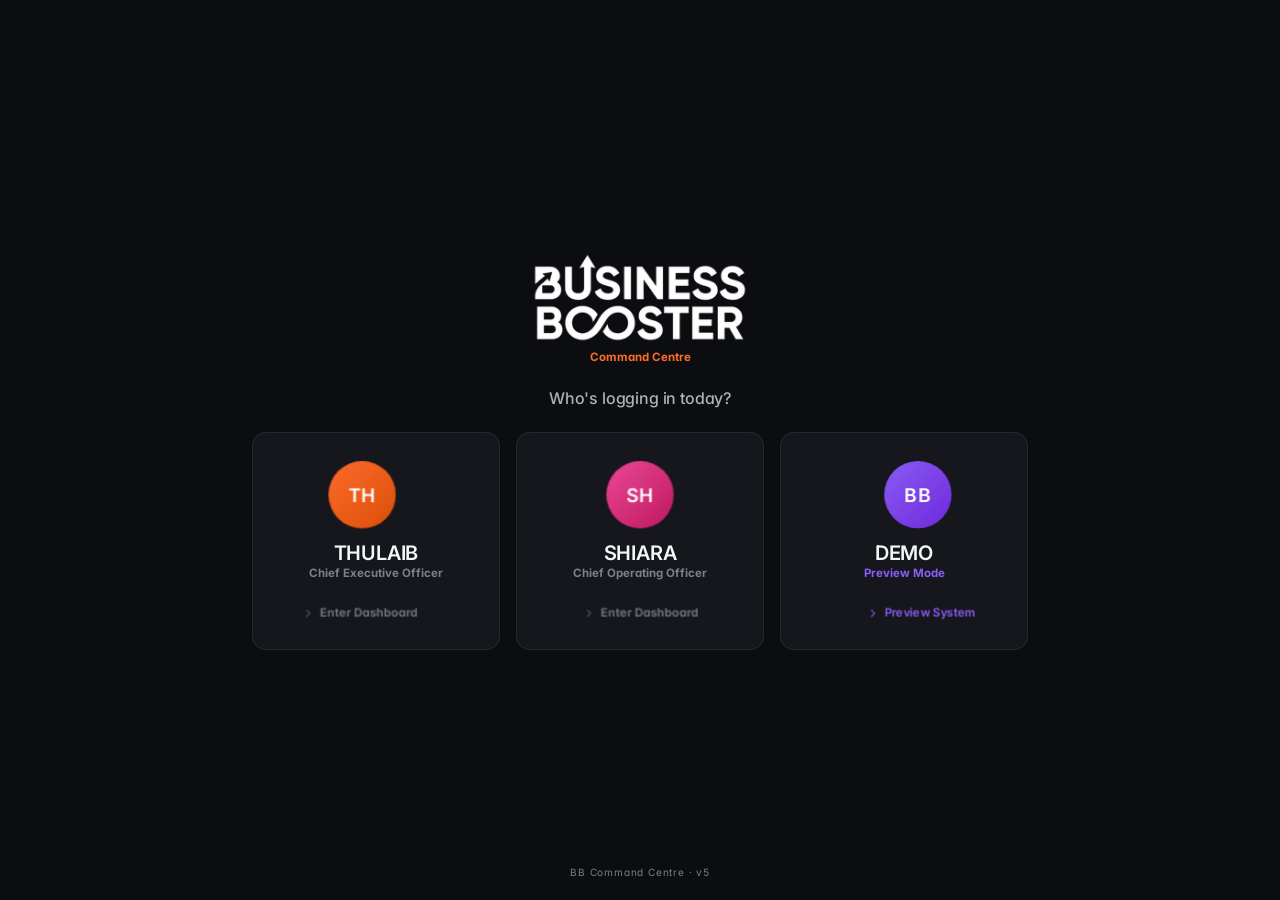
==== index.html @ 7baba19b "Self test: the anon read check asks for one named column, not select=* clients locks mrr from everyo" ====
<!DOCTYPE html>
<html lang="en" data-theme="dark">
<head>
<meta charset="UTF-8">
<meta name="viewport" content="width=device-width, initial-scale=1.0,viewport-fit=cover">
<link rel="manifest" href="manifest.json">
<meta name="theme-color" content="#0c0d10">
<link rel="apple-touch-icon" href="apple-touch-icon.png">
<meta name="apple-mobile-web-app-capable" content="yes">
<meta name="apple-mobile-web-app-status-bar-style" content="black-translucent">
<meta http-equiv="Cache-Control" content="no-cache, no-store, must-revalidate">
<meta http-equiv="Pragma" content="no-cache">
<meta http-equiv="Expires" content="0">
<title>BB Command Centre</title>
<style id="bb-ico-css">.bb-ico{width:1em;height:1em;vertical-align:-0.125em;flex-shrink:0;stroke:currentColor;fill:none;stroke-width:1.8;stroke-linecap:round;stroke-linejoin:round}.bb-dot{display:inline-block;width:.6em;height:.6em;border-radius:50%;vertical-align:.05em;background:var(--text-3)}.bb-dot.red{background:var(--red)}.bb-dot.orange{background:#f97316}.bb-dot.amber{background:var(--amber)}.bb-dot.green{background:var(--green)}</style>
<script>
/* ICONS THAT WERE EMOJI (BUILD 5 click path, 8 Nov 2026). runSelfTest flags an emoji used as an icon, so the
   pictographs on the agent cards, empty states and headings are stroke icons in the nav style. BBICO(name) gives the
   svg; BBDOT(colour) gives the priority and status dot. */
window.BBICO=(function(){var P={"lock": "<rect x=\"3\" y=\"11\" width=\"18\" height=\"11\" rx=\"2\"/><path d=\"M7 11V7a5 5 0 0 1 10 0v4\"/>", "health": "<polyline points=\"22 12 18 12 15 21 9 3 6 12 2 12\"/>", "money": "<path d=\"M20 12V8H6a2 2 0 0 1 0-4h12v4\"/><path d=\"M4 6v12a2 2 0 0 0 2 2h14v-4\"/><path d=\"M18 12a2 2 0 0 0 0 4h4v-4z\"/>", "users": "<path d=\"M17 21v-2a4 4 0 0 0-4-4H5a4 4 0 0 0-4 4v2\"/><circle cx=\"9\" cy=\"7\" r=\"4\"/><path d=\"M23 21v-2a4 4 0 0 0-3-3.87\"/><path d=\"M16 3.13a4 4 0 0 1 0 7.75\"/>", "clipboard": "<path d=\"M16 4h2a2 2 0 0 1 2 2v14a2 2 0 0 1-2 2H6a2 2 0 0 1-2-2V6a2 2 0 0 1 2-2h2\"/><rect x=\"8\" y=\"2\" width=\"8\" height=\"4\" rx=\"1\"/>", "chart": "<line x1=\"18\" y1=\"20\" x2=\"18\" y2=\"10\"/><line x1=\"12\" y1=\"20\" x2=\"12\" y2=\"4\"/><line x1=\"6\" y1=\"20\" x2=\"6\" y2=\"14\"/>", "key": "<circle cx=\"7.5\" cy=\"15.5\" r=\"5.5\"/><path d=\"M21 2l-9.6 9.6\"/><path d=\"M15.5 7.5l3 3L22 7l-3-3\"/>", "film": "<rect x=\"2\" y=\"2\" width=\"20\" height=\"20\" rx=\"2.18\"/><path d=\"M7 2v20M17 2v20M2 12h20M2 7h5M2 17h5M17 17h5M17 7h5\"/>", "inbox": "<polyline points=\"22 12 16 12 14 15 10 15 8 12 2 12\"/><path d=\"M5.45 5.11L2 12v6a2 2 0 0 0 2 2h16a2 2 0 0 0 2-2v-6l-3.45-6.89A2 2 0 0 0 16.76 4H7.24a2 2 0 0 0-1.79 1.11z\"/>", "clock": "<circle cx=\"12\" cy=\"12\" r=\"10\"/><polyline points=\"12 6 12 12 16 14\"/>", "note": "<rect x=\"2\" y=\"6\" width=\"20\" height=\"12\" rx=\"2\"/><circle cx=\"12\" cy=\"12\" r=\"2\"/><path d=\"M6 12h.01M18 12h.01\"/>", "archive": "<polyline points=\"21 8 21 21 3 21 3 8\"/><rect x=\"1\" y=\"3\" width=\"22\" height=\"5\"/><line x1=\"10\" y1=\"12\" x2=\"14\" y2=\"12\"/>", "bot": "<rect x=\"4\" y=\"4\" width=\"16\" height=\"16\" rx=\"2\"/><rect x=\"9\" y=\"9\" width=\"6\" height=\"6\"/><path d=\"M9 1v3M15 1v3M9 20v3M15 20v3M20 9h3M20 14h3M1 9h3M1 14h3\"/>", "target": "<circle cx=\"12\" cy=\"12\" r=\"10\"/><circle cx=\"12\" cy=\"12\" r=\"6\"/><circle cx=\"12\" cy=\"12\" r=\"2\"/>", "idea": "<path d=\"M9 18h6M10 22h4\"/><path d=\"M12 2a7 7 0 0 0-4 12.74V16h8v-1.26A7 7 0 0 0 12 2z\"/>", "pen": "<path d=\"M12 19l7-7 3 3-7 7-3-3z\"/><path d=\"M18 13l-1.5-7.5L2 2l3.5 14.5L13 18l5-5z\"/><path d=\"M2 2l7.586 7.586\"/><circle cx=\"11\" cy=\"11\" r=\"2\"/>", "phone": "<rect x=\"5\" y=\"2\" width=\"14\" height=\"20\" rx=\"2\"/><line x1=\"12\" y1=\"18\" x2=\"12.01\" y2=\"18\"/>", "folder": "<path d=\"M22 19a2 2 0 0 1-2 2H4a2 2 0 0 1-2-2V5a2 2 0 0 1 2-2h5l2 3h9a2 2 0 0 1 2 2z\"/>"};return function(n){return P[n]?'<svg class="bb-ico" viewBox="0 0 24 24" aria-hidden="true">'+P[n]+'</svg>':'';};})();
window.BBDOT=function(c){return '<span class="bb-dot '+(c||'')+'" aria-hidden="true"></span>';};
</script>

<link rel="preconnect" href="https://fonts.googleapis.com">
<link rel="preconnect" href="https://fonts.gstatic.com" crossorigin>
<link href="https://fonts.googleapis.com/css2?family=Inter:wght@300;400;500;600;700;800;900&display=swap" rel="stylesheet">
<style>
/* TYPE SYSTEM (2026-10-07): one family, figures tabular and lining everywhere, Inter single-storey a. */
body{font-feature-settings:'cv11' 1;font-variant-numeric:tabular-nums lining-nums}

html{-webkit-text-size-adjust:100%;text-size-adjust:100%}
*,*::before,*::after{box-sizing:border-box}
html,body{margin:0;padding:0;height:100%}
body{-webkit-font-smoothing:antialiased;-moz-osx-font-smoothing:grayscale}

/* ── TOKENS — v2, skeleton dark ramp (HD/BSWL), accent stays BB orange ── */
:root{
/* ── BB APP SHELL: the phone reports its own insets, we never guess a model ── */
--sat:env(safe-area-inset-top,0px);
--sab:env(safe-area-inset-bottom,0px);
  --bg:#0c0d10;
  --surface:#16171c;
  --surface-2:#1c1d23;
  --surface-3:#24252d;
  --border:rgba(255,255,255,0.07);
  --border-strong:rgba(255,255,255,0.13);
  --accent:#FF6B2B;
  --accent-2:#D94F0A;
  --accent-glow:rgba(255,107,43,0.22);
  --accent-soft:rgba(255,107,43,0.10);
  --text:#f4f5f7;
  --text-2:#aeb0ba;
  --text-3:#7c7e8a;
  --green:#22c55e;
  --green-soft:rgba(34,197,94,0.11);
  --amber:#f59e0b;
  --amber-soft:rgba(245,158,11,0.11);
  --red:#ef4444;
  --red-soft:rgba(239,68,68,0.11);
  --blue:#3b82f6;
  --blue-soft:rgba(59,130,246,0.11);
  --pink:#ec4899;
  --pink-soft:rgba(236,72,153,0.11);
  --sidebar-w:232px;
  --topbar-h:60px;
  --r:16px;
  --r-md:12px;
  --r-sm:9px;
  --shadow-xs:0 1px 2px rgba(0,0,0,.4);
  --shadow:0 4px 14px rgba(0,0,0,.45);
  --shadow-md:0 10px 30px rgba(0,0,0,.5);
  --shadow-lg:0 24px 60px rgba(0,0,0,.6);
  --ease:cubic-bezier(.16,1,.3,1);
  --t-fast:.15s;
  --t:.25s;
}
[data-theme="light"]{
  --bg:#f4f4f8;
  --surface:#ffffff;
  --surface-2:#ededf4;
  --surface-3:#e2e2ec;
  --border:rgba(10,10,30,0.08);
  --border-strong:rgba(10,10,30,0.16);
  --accent:#E05000;
  --accent-2:#B53E00;
  --accent-glow:rgba(224,80,0,0.16);
  --accent-soft:rgba(224,80,0,0.09);
  --text:#0d0d18;
  --text-2:#4a5568;
  --text-3:#8896ab;
  --green:#16a34a;
  --green-soft:rgba(22,163,74,0.09);
  --amber:#d97706;
  --amber-soft:rgba(217,119,6,0.09);
  --red:#dc2626;
  --red-soft:rgba(220,38,38,0.09);
  --blue:#2563eb;
  --blue-soft:rgba(37,99,235,0.09);
  --pink:#db2777;
  --pink-soft:rgba(219,39,119,0.09);
  --shadow-xs:0 1px 2px rgba(20,20,30,.05),0 1px 1px rgba(20,20,30,.04);
  --shadow:0 2px 6px rgba(20,20,30,.06),0 6px 16px rgba(20,20,30,.06);
  --shadow-md:0 6px 14px rgba(20,20,30,.08),0 14px 34px rgba(20,20,30,.10);
  --shadow-lg:0 18px 40px rgba(20,20,30,.14),0 30px 70px rgba(20,20,30,.12);
}

body{
  background:var(--bg);
  color:var(--text);
  font-family:Inter,-apple-system,BlinkMacSystemFont,sans-serif;
  font-size:13.5px;line-height:1.5;
  transition:background 0.25s,color 0.25s;
}

/* ── ROLE VISIBILITY ── */
[data-role="th"] .coo-only{display:none!important}
[data-role="sh"] .ceo-only{display:none!important}
/* Booster (S4, 15 Oct 2026): the drawer item is for the CEO and COO. ceo-only hides from Shiara, so a new class */
body:not([data-role="th"]):not([data-role="sh"]) .owners-only{display:none!important}

/* ══════════════════════════════
   LOGIN SCREEN
══════════════════════════════ */
/* the strip behind the clock and the battery. In standalone the page owns it,
   so the page has to paint it or the content shows through. */
.statusfill{position:fixed;top:0;left:0;right:0;height:var(--sat);z-index:60;pointer-events:none;background:#0F1014}
.login-screen{
  position:fixed;inset:0;
  background:var(--bg);
  display:flex;flex-direction:column;
  align-items:center;justify-content:center;
  z-index:200;
  padding:24px;
  transition:opacity 0.3s ease;
}
.login-sub-tag{
  font-size:11.5px;font-weight:700;
  letter-spacing:0;color:var(--accent);
  text-align:center;
  margin:4px 0 20px;
}
.login-heading{
  font-family:Inter,-apple-system,BlinkMacSystemFont,sans-serif;
  font-size:16px;font-weight:500;
  color:var(--text-2);
  margin-bottom:22px;
  letter-spacing:-0.01em;
}
.login-cards{
  display:flex;gap:16px;flex-wrap:wrap;justify-content:center;
  /* THE MECHANISM. Depth does not come from the tilt, it comes from the card's
     children sitting on different Z planes, so one rotation moves them by
     different amounts and the eye reads parallax. Tilt alone looks like a
     rotating photograph. Measured from the reference: perspective 1000px. */
  perspective:1000px;
}
.login-card{
  background:var(--surface);
  border:1px solid var(--border);
  border-radius:14px;
  padding:32px 36px;
  /* 248, not 220. MEASURED: "Chief Operating Officer" needs 163px on one line
     and a 220px card left only 148px, so both real titles wrapped and orphaned
     the word OFFICER while "Preview Mode" sat on one line. 248 gives 176px,
     which fits all three with room to spare. */
  width:248px;
  cursor:pointer;
  /* NOT `all`. The tilt drives transform from a spring every frame, and a CSS
     transition on transform would fight it and smear the tracking. Name the
     properties that may animate and leave transform to the script. */
  transition:transform 120ms cubic-bezier(.22,.61,.36,1),
             border-color .3s ease, box-shadow .5s ease, background .3s ease;
  text-align:center;
  display:flex;flex-direction:column;
  align-items:center;gap:14px;
  user-select:none;
  transform-style:preserve-3d;
  will-change:transform;
}
/* THE THREE PLANES. Reference used 50 / 40 / 80. Same spread, mapped onto BB's
   card: the disc stands furthest forward, the label sits just off the surface,
   and the enter row floats highest so it separates as the card turns. */
.login-card .login-av{transform:translateZ(50px)}
.login-card .login-person-name,
.login-card .login-role-lbl{transform:translateZ(26px)}
.login-card .login-enter{transform:translateZ(60px)}

/* THE DEMO CARD'S IDENTITY, OWNED IN ONE PLACE.
   Its colours were three inline styles on three children, and its border was a
   fourth. That is the alignment rule broken twice over: a child deciding what
   the container owns. The purple border also read as "already selected" beside
   two nearly invisible ones, which is a state the card is not in. The avatar
   and the action line carry the identity now, and all three borders match. */
.login-card.demo .login-person-name{color:var(--text)}
.login-card.demo .login-role-lbl,
.login-card.demo .login-enter{color:#8b5cf6}
.login-card.demo:hover{
  border-color:rgba(139,92,246,.45);
  box-shadow:0 0 50px -12px rgba(139,92,246,.28);
}

.login-card:hover{
  border-color:rgba(255,107,43,.45);
  box-shadow:0 0 50px -12px rgba(255,107,43,.28);
}
.login-card:hover .login-av{transform:translateZ(50px) scale(1.06)}

/* ENTRANCE. The reference springs each card in at stiffness 100 / damping 20,
   which is exactly critically damped, so it settles with NO bounce. An
   overshooting ease here would be a louder copy, not a truer one. */
.login-card{
  opacity:0;
  animation:bbCardIn .55s cubic-bezier(.16,1,.3,1) forwards;
}
.login-card:nth-child(1){animation-delay:.10s}
.login-card:nth-child(2){animation-delay:.25s}   /* 150ms stagger, measured */
.login-card:nth-child(3){animation-delay:.40s}
@keyframes bbCardIn{
  from{opacity:0;transform:translateY(50px) scale(.8)}
  to  {opacity:1;transform:none}
}

/* A FINGER HAS NO CURSOR. The reference's own code switches its spotlight off
   below md, and a tilt driven by pointer position simply never fires on a
   phone. So on touch the card gets a real press state instead, and the
   entrance is kept because that one works everywhere. */
@media (hover:none),(pointer:coarse){
  .login-cards{perspective:none}
  .login-card{transform-style:flat}
  .login-card .login-av,
  .login-card .login-person-name,
  .login-card .login-role-lbl,
  .login-card .login-enter{transform:none}
  .login-card:active{transform:scale(.97);transition:transform .12s ease}
}
@media (prefers-reduced-motion:reduce){
  .login-card{animation:none;opacity:1}
  .login-cards{perspective:none}
  .login-card,.login-card .login-av{transition:none}
}
.login-card:hover{
  transform:translateY(-4px);
  box-shadow:var(--shadow-lg);
}
.login-card.th:hover{
  border-color:rgba(255,107,43,0.5);
  background:var(--accent-soft);
}
.login-card.sh:hover{
  border-color:rgba(236,72,153,0.5);
  background:var(--pink-soft);
}
.login-card.demo:hover{
  border-color:rgba(139,92,246,0.5);
  background:rgba(139,92,246,0.09);
}
.login-card.selected-demo{
  border-color:rgba(139,92,246,0.7);
  background:rgba(139,92,246,0.09);
  /* the other two lift when chosen and this one did not, so the third card
     answered a click differently from its neighbours */
  transform:translateY(-3px);
  box-shadow:0 0 0 2px rgba(139,92,246,0.25);
}
.login-av.demo{background:linear-gradient(135deg,#8b5cf6,#6d28d9)}
#demo-banner{display:none}
body[data-role="demo"] #demo-banner{display:block!important}
body[data-role="demo"] #finance-demo-overlay{display:flex!important}
.login-av{
  width:64px;height:64px;border-radius:50%;
  display:flex;align-items:center;justify-content:center;
  font-size:18px;font-weight:600;color:white;
  letter-spacing:.04em;
  transition:transform 0.2s;
}
.login-card:hover .login-av{transform:scale(1.06)}
.login-av.th{background:linear-gradient(135deg,var(--accent),var(--accent-2))}
.login-av.sh{background:linear-gradient(135deg,var(--pink),#be185d)}
.login-person-name{
  font-family:Inter,-apple-system,BlinkMacSystemFont,sans-serif;
  font-size:20px;font-weight:600;
  letter-spacing:-0.01em;color:var(--text);
  line-height:1;
}
.login-role-lbl{
  font-size:11.5px;font-weight:700;
  letter-spacing:0;
  color:var(--text-3);margin-top:2px;
  /* RESERVE TWO LINES ON EVERY CARD. "Chief Executive Officer" wraps and
     "Preview Mode" does not, so without this the third card's enter row sat
     13.5px higher than the other two. Measured, not guessed. */
  /* One line now that the card is wide enough. The enter row is pinned with
     margin-top:auto, so if a longer title ever wraps the cards stretch
     together and the three rows STILL line up. The reserve was the fix for a
     symptom; the pin is the fix for the cause. */
  line-height:1.5;min-height:1.5em;
}
.login-enter{
  font-size:11px;font-weight:600;
  /* auto pins it to the bottom of the card whatever the text above does, so a
     longer name tomorrow cannot knock the three rows out of line again. */
  color:var(--text-3);margin-top:auto;padding-top:4px;
  display:flex;align-items:center;gap:5px;
}
.login-enter svg{width:12px;height:12px;stroke:currentColor;fill:none;stroke-width:2;stroke-linecap:round;stroke-linejoin:round}
.login-card:hover .login-enter{color:var(--text-2)}
.login-version{
  position:absolute;bottom:20px;
  font-size:10px;color:var(--text-3);letter-spacing:.08em;
}

/* ══════════════════════════════
   APP SHELL
══════════════════════════════ */
.app{display:flex;min-height:100vh;min-height:100dvh;transition:opacity 0.3s}

/* ── SIDEBAR ── */
.sidebar{
  width:var(--sidebar-w);
  background:var(--surface);
  border-right:1px solid var(--border);
  display:flex;flex-direction:column;
  flex-shrink:0;overflow-y:auto;overflow-x:hidden;
}
.sidebar-head{padding:16px 18px 14px;border-bottom:1px solid var(--border)}
/* .bb-logo removed — using image logo */
.bb-sub{
  font-size:11.5px;font-weight:700;
  letter-spacing:0;color:var(--accent);
  margin-top:5px;
}
.sidebar-clock{
  background:var(--surface-2);border:1px solid var(--border);
  border-radius:var(--r);padding:12px 10px;text-align:center;margin-top:12px;
}
.clk-time{
  font-family:Inter,-apple-system,BlinkMacSystemFont,sans-serif;
  font-size:21px;font-weight:600;
  letter-spacing:-0.02em;color:var(--text);line-height:1;
}
.clk-date{
  font-size:11.5px;font-weight:600;
  letter-spacing:0;color:var(--text-2);
  margin-top:5px;
}
.nav{padding:10px 8px;flex:1}
.nav-sec{
  font-size:11.5px;font-weight:700;
  letter-spacing:0;color:var(--text-3);
  padding:12px 10px 5px;
}
.nav-item{
  display:flex;align-items:center;gap:11px;
  padding:9.5px 10px;border-radius:var(--r-sm);
  cursor:pointer;font-size:12.5px;font-weight:500;
  color:var(--text-2);transition:all .12s;
  margin-bottom:1px;user-select:none;
}
.nav-item:hover{background:var(--surface-2);color:var(--text)}
.nav-item.active{background:var(--accent-soft);color:var(--accent);font-weight:600}
.nav-ico{width:16px;height:16px;flex-shrink:0;display:flex;align-items:center;justify-content:center}
.nav-ico svg{width:16px;height:16px;stroke:currentColor;fill:none;stroke-width:1.7;stroke-linecap:round;stroke-linejoin:round}
/* Collapsible nav groups */
.nav-group{margin-bottom:1px}
.nav-grp-hd{display:flex;align-items:center;justify-content:space-between;padding:9px 10px;cursor:pointer;font-size:11.5px;font-weight:700;letter-spacing:0;color:var(--text-3);user-select:none;border-radius:var(--r-sm);transition:color .12s,background .12s}
.nav-grp-hd:hover{color:var(--text-2);background:var(--surface-2)}
.nav-grp-hd .nav-grp-chev{width:12px;height:12px;flex-shrink:0;transition:transform .18s;stroke:currentColor;fill:none;stroke-width:2.5;stroke-linecap:round;stroke-linejoin:round}
.nav-group.collapsed .nav-grp-chev{transform:rotate(-90deg)}
.nav-grp-hd .nav-grp-active-dot{width:6px;height:6px;border-radius:50%;background:var(--accent);margin-left:auto;margin-right:6px;display:none}
.nav-group.collapsed .nav-grp-hd .nav-grp-active-dot.on{display:block}
.nav-grp-body{overflow:hidden;max-height:560px;transition:max-height .22s ease}
.nav-group.collapsed .nav-grp-body{max-height:0}

.user-card{
  padding:12px 16px;border-top:1px solid var(--border);
  display:flex;align-items:center;gap:10px;
}
.user-av{
  width:32px;height:32px;border-radius:50%;
  display:flex;align-items:center;justify-content:center;
  font-size:10px;font-weight:600;color:white;
  flex-shrink:0;letter-spacing:.04em;
}
.user-av.th{background:linear-gradient(135deg,var(--accent),var(--accent-2))}
.user-av.sh{background:linear-gradient(135deg,var(--pink),#be185d)}
.user-info{flex:1;min-width:0}
.user-name{font-size:12.5px;font-weight:700;color:var(--text)}
.user-role-lbl{font-size:11.5px;color:var(--text-3);letter-spacing:0;margin-top:1px}
.signout-btn{
  font-size:11.5px;font-weight:600;color:var(--text-3);
  cursor:pointer;letter-spacing:0;
  padding:3px 7px;border-radius:6px;border:1px solid var(--border);
  background:transparent;font-family:inherit;
  transition:all .15s;white-space:nowrap;
}
.signout-btn:hover{color:var(--red);border-color:rgba(239,68,68,0.3);background:var(--red-soft)}

/* ── MAIN ── */
.main{flex:1;min-width:0;display:flex;flex-direction:column;overflow-x:hidden;overflow-y:auto}
.topbar{
  height:var(--topbar-h);border-bottom:1px solid var(--border);
  background:var(--surface);display:flex;align-items:center;
  padding:0 22px;flex-shrink:0;gap:12px;
}
.topbar-title{
  font-family:Inter,-apple-system,BlinkMacSystemFont,sans-serif;
  font-size:17px;font-weight:700;
  letter-spacing:-.01em;color:var(--text);
}
.topbar-right{margin-left:auto;display:flex;align-items:center;gap:4px}
.ico-btn{
  width:36px;height:36px;border-radius:var(--r-sm);
  background:transparent;border:1px solid transparent;
  color:var(--text-2);cursor:pointer;
  display:flex;align-items:center;justify-content:center;
  transition:all .15s;font-family:inherit;
}
.ico-btn svg{width:17px;height:17px;stroke:currentColor;fill:none;stroke-width:1.75;stroke-linecap:round;stroke-linejoin:round}
.ico-btn:hover{background:var(--surface-2);color:var(--text);border-color:var(--border)}
.ico-btn.spin svg{animation:spin .6s ease}
@keyframes spin{from{transform:rotate(0)}to{transform:rotate(360deg)}}

/* ── CONTENT ── */
.content{padding:20px 22px;overflow-y:auto;flex:1}

/* ── HERO ── */
.hero{margin-bottom:18px}
.hero-title{
  font-family:Inter,-apple-system,BlinkMacSystemFont,sans-serif;
  font-size:24px;font-weight:600;
  letter-spacing:-.01em;color:var(--text);
  margin:0 0 3px;line-height:1.2;
}
.hero-sub{font-size:12px;color:var(--text-3)}

/* ── ATTENTION ── */
.attention{
  border-radius:var(--r);padding:16px 18px;margin-bottom:16px;
  border-left:3px solid var(--red);
  background:rgba(239,68,68,0.06);
  border:1px solid rgba(239,68,68,0.2);
  border-left:3px solid var(--red);
  transition:all 0.3s;
}
.attention-hd{display:flex;align-items:center;justify-content:space-between;margin-bottom:12px}
.attention-ttl{
  display:flex;align-items:center;gap:8px;
  font-size:11.5px;font-weight:600;
  letter-spacing:0;color:var(--red);
  transition:color 0.3s;
}
.attention-ttl svg{width:14px;height:14px;stroke:var(--red);fill:none;stroke-width:2;stroke-linecap:round;stroke-linejoin:round;transition:stroke 0.3s}
.attention-cnt{
  font-size:9px;font-weight:700;
  background:var(--red-soft);color:var(--red);
  padding:2px 8px;border-radius:20px;letter-spacing:.06em;
  transition:all 0.3s;
}
.attention-row{
  display:flex;align-items:center;gap:10px;
  padding:7px 0;border-bottom:1px solid rgba(239,68,68,0.1);font-size:12px;
}
.attention-row:last-child{border-bottom:none;padding-bottom:0}
.a-dot{width:6px;height:6px;border-radius:50%;flex-shrink:0}
.a-dot.red{background:var(--red)}
.a-dot.amber{background:var(--amber)}
.a-dot.blue{background:var(--blue)}
.a-dot.green{background:var(--green)}
.a-client{font-weight:600;color:var(--text);min-width:100px}
.a-reason{color:var(--text-2);flex:1}
.a-tag{
  font-size:11.5px;font-weight:700;padding:2px 7px;
  border-radius:6px;letter-spacing:0;
  white-space:nowrap;flex-shrink:0;
}
.a-tag.red{background:var(--red-soft);color:var(--red)}
.a-tag.amber{background:var(--amber-soft);color:var(--amber)}
.a-tag.blue{background:var(--blue-soft);color:var(--blue)}
.a-tag.green{background:var(--green-soft);color:var(--green)}
.a-clean{display:flex;align-items:center;gap:8px;font-size:12px;color:var(--green);font-weight:500}
.a-clean svg{width:15px;height:15px;stroke:var(--green);fill:none;stroke-width:2;stroke-linecap:round;stroke-linejoin:round}

/* ── STAT GRID ── */
.stat-grid{display:grid;grid-template-columns:repeat(4,1fr);gap:10px;margin-bottom:14px}
.stat-card{
  background:var(--surface);border:1px solid var(--border);
  border-radius:var(--r);padding:15px 16px;transition:all .18s;
}
.stat-card:hover{border-color:var(--border-strong);transform:translateY(-1px);box-shadow:var(--shadow)}
.stat-lbl{font-size:11.5px;font-weight:700;letter-spacing:0;color:var(--text-3);}
.stat-val{
  font-family:Inter,-apple-system,BlinkMacSystemFont,sans-serif;
  font-size:30px;font-weight:600;
  color:var(--text);margin-top:5px;letter-spacing:-.01em;line-height:1;
}
.stat-val.accent{color:var(--text)}
.stat-val.green{color:var(--text)}
.stat-val.red{color:var(--red)}
.stat-note{font-size:10.5px;color:var(--text-3);margin-top:5px}

/* ── STRIP (Video + Shoot) ── */
.strip{
  background:var(--surface);border:1px solid var(--border);
  border-radius:var(--r);padding:14px 18px;margin-bottom:12px;
  display:flex;align-items:center;flex-wrap:wrap;gap:6px;
}
.strip-label{
  font-size:11.5px;font-weight:600;letter-spacing:0;
  color:var(--text-3);flex-shrink:0;min-width:80px;
  display:flex;align-items:center;gap:6px;
}
.strip-label svg{width:13px;height:13px;stroke:currentColor;fill:none;stroke-width:2;stroke-linecap:round;stroke-linejoin:round;opacity:.7}
.strip-div{width:1px;height:28px;background:var(--border);flex-shrink:0;margin:0 8px}
.strip-stat{display:flex;flex-direction:column;align-items:center;padding:0 14px;gap:3px;flex-shrink:0}
.strip-val{
  font-family:Inter,-apple-system,BlinkMacSystemFont,sans-serif;
  font-size:22px;font-weight:600;letter-spacing:-.01em;line-height:1;color:var(--text);
}
.strip-val.accent{color:var(--text)}
.strip-val.green{color:var(--text)}
.strip-val.amber{color:var(--text)}
.strip-val.red{color:var(--red)}
.strip-val.blue{color:var(--text)}
.strip-lbl{font-size:11.5px;font-weight:600;color:var(--text-3);letter-spacing:0;white-space:nowrap}
.ed-list{display:flex;align-items:center;gap:8px;flex-wrap:wrap;margin-left:4px}
.ed-chip{
  display:flex;align-items:center;gap:5px;font-size:11px;
  padding:3px 9px;border-radius:20px;
  background:var(--surface-2);border:1px solid var(--border);white-space:nowrap;
}
.ed-chip .cnt{font-family:Inter,-apple-system,BlinkMacSystemFont,sans-serif;font-weight:600;font-size:12px;color:var(--accent)}
.ed-chip .nm{font-weight:600;color:var(--text-2)}
.ed-chip.heavy .cnt{color:var(--red)}
.ed-chip.heavy{border-color:rgba(239,68,68,0.22);background:var(--red-soft)}
.shoot-items{display:flex;align-items:center;gap:8px;flex-wrap:wrap;margin-left:4px}
.shoot-item{
  display:flex;align-items:center;gap:6px;
  background:var(--surface-2);border:1px solid var(--border);
  border-radius:var(--r-sm);padding:5px 10px;font-size:11px;
}
.sh-date{font-weight:700;color:var(--accent);font-family:Inter,-apple-system,BlinkMacSystemFont,sans-serif;font-size:12px}
.sh-client{font-weight:600;color:var(--text)}
.sh-stage{font-size:9.5px;color:var(--text-3)}
.strip-empty{font-size:11px;color:var(--text-3);font-style:italic;margin-left:4px}

/* ── PIPELINE ROWS ── */
.pipe-row{
  display:flex;align-items:center;gap:12px;
  padding:9px 0;border-bottom:1px solid var(--border);
}
.pipe-row:last-child{border-bottom:none}
.pipe-dot{width:7px;height:7px;border-radius:50%;flex-shrink:0}
.pipe-dot.potential{background:var(--amber)}
.pipe-dot.fifty{background:var(--accent)}
.pipe-dot.likely_leave{background:var(--red)}
.pipe-dot.closed{background:var(--green)}
.pipe-name{font-size:12.5px;font-weight:700;color:var(--text);min-width:140px;white-space:nowrap;overflow:hidden;text-overflow:ellipsis}
.pipe-ind{font-size:10.5px;color:var(--text-3);flex:1;white-space:nowrap;overflow:hidden;text-overflow:ellipsis}
.pipe-contact{
  font-size:11px;font-weight:600;color:var(--accent);
  background:var(--accent-soft);padding:2px 8px;border-radius:6px;
  white-space:nowrap;flex-shrink:0;
}
.pipe-act{
  font-size:11.5px;font-weight:700;padding:2px 7px;border-radius:6px;
  letter-spacing:0;white-space:nowrap;flex-shrink:0;
}
.pipe-act.overdue{background:var(--red-soft);color:var(--red)}
.pipe-act.today{background:var(--amber-soft);color:var(--amber)}
.pipe-act.ok{background:var(--green-soft);color:var(--green)}
.pipe-act.none{background:var(--surface-2);color:var(--text-3)}

/* ── CARD ── */
.card{
  background:var(--surface);border:1px solid var(--border);
  border-radius:var(--r);padding:16px 18px;margin-bottom:12px;
  transition:background .25s,border-color .25s;
}
.card-hd{display:flex;align-items:center;justify-content:space-between;margin-bottom:13px}
.card-ttl{
  font-size:11.5px;font-weight:700;color:var(--text);
  letter-spacing:0;
  display:flex;align-items:center;gap:8px;
}
.card-ttl-ico{
  width:20px;height:20px;border-radius:6px;
  background:var(--accent-soft);color:var(--accent);
  display:flex;align-items:center;justify-content:center;
}
.card-ttl-ico svg{width:11px;height:11px;stroke:var(--accent);fill:none;stroke-width:2;stroke-linecap:round;stroke-linejoin:round}
.card-ttl-ico.sh{background:var(--pink-soft);color:var(--pink)}
.card-ttl-ico.sh svg{stroke:var(--pink)}

/* ── WEEK STRIP ── */
.week-strip{display:grid;grid-template-columns:repeat(7,1fr);gap:7px}
.day-cell{
  background:var(--surface-2);border:1px solid var(--border);
  border-radius:var(--r-sm);padding:9px;min-height:105px;
  cursor:pointer;transition:all .12s;
}
.day-cell:hover{border-color:var(--border-strong)}
.day-cell.today{background:var(--accent-soft);border-color:rgba(255,107,43,0.35)}
.day-nm{font-size:11.5px;font-weight:700;letter-spacing:0;color:var(--text-3);}
.day-cell.today .day-nm{color:var(--accent)}
.day-num{font-family:Inter,-apple-system,BlinkMacSystemFont,sans-serif;font-size:17px;font-weight:600;color:var(--text);margin:3px 0 7px;line-height:1}
.day-cell.today .day-num{color:var(--accent)}
.day-chip{font-size:9.5px;font-weight:500;padding:2px 5px;border-radius:6px;margin-bottom:2px;white-space:nowrap;overflow:hidden;text-overflow:ellipsis}
.day-chip.task{background:var(--surface-3);color:var(--text-2)}
.day-chip.event{background:var(--blue-soft);color:var(--blue);font-weight:600}
.day-empty{font-size:9.5px;color:var(--text-3);font-weight:300}

/* ── 2-COL GRID ── */
.g2{display:grid;grid-template-columns:1fr 1fr;gap:12px;margin-bottom:12px}

/* ── PILLARS ── */
.pil-hd{display:flex;align-items:center;gap:9px;margin-bottom:11px}
.pil-av{
  width:28px;height:28px;border-radius:50%;
  display:flex;align-items:center;justify-content:center;
  font-size:9.5px;font-weight:600;color:white;
  letter-spacing:.04em;flex-shrink:0;
}
.pil-av.th{background:linear-gradient(135deg,var(--accent),var(--accent-2))}
.pil-av.sh{background:linear-gradient(135deg,var(--pink),#be185d)}
.pil-name{font-size:13px;font-weight:700;color:var(--text)}
.pil-prog{
  margin-left:auto;font-size:10.5px;font-weight:700;
  color:var(--text-2);background:var(--surface-2);
  padding:2px 9px;border-radius:20px;letter-spacing:.04em;
}
.prog-bar{width:100%;height:3.5px;background:var(--surface-2);border-radius:2px;overflow:hidden;margin-bottom:12px}
.prog-fill{height:100%;background:linear-gradient(90deg,var(--accent),var(--accent-2));border-radius:2px;transition:width .4s ease}
.prog-fill.sh{background:linear-gradient(90deg,var(--pink),#be185d)}
.pil-item{display:flex;align-items:flex-start;gap:9px;padding:8px 0;border-bottom:1px solid var(--border)}
.pil-item:last-child{border-bottom:none}
.pil-chk{
  width:17px;height:17px;border:1.5px solid var(--text-3);border-radius:6px;
  flex-shrink:0;margin-top:1px;
  display:flex;align-items:center;justify-content:center;transition:all .15s;
}
.pil-chk svg{width:10px;height:10px;stroke:white;fill:none;stroke-width:2.5;stroke-linecap:round;stroke-linejoin:round;display:none}
.pil-chk.done{background:var(--accent);border-color:var(--accent)}
.pil-chk.done svg{display:block}
.pil-chk.sh.done{background:var(--pink);border-color:var(--pink)}
.pil-body{flex:1;min-width:0}
.pil-lbl{font-size:11.5px;font-weight:600;color:var(--text);line-height:1.4}
.pil-lbl.done{text-decoration:line-through;color:var(--text-3)}
.pil-desc{font-size:9.5px;color:var(--text-3);margin-top:2px;line-height:1.4}
.pil-time{font-size:11.5px;color:var(--text-3);font-weight:700;padding:2px 5px;background:var(--surface-2);border-radius:6px;letter-spacing:0;flex-shrink:0;margin-top:2px;}

/* ── TEAM CHECK (COO only) ── */
.team-check-row{
  display:flex;align-items:center;gap:12px;
  padding:10px 0;border-bottom:1px solid var(--border);
  cursor:pointer;transition:background .12s;border-radius:6px;
}
.team-check-row:last-child{border-bottom:none}
.team-check-row:hover{background:var(--surface-2);padding-left:6px;padding-right:6px}
.tc-info{flex:1}
.tc-name{font-size:12.5px;font-weight:700;color:var(--text);line-height:1}
.tc-name.done{color:var(--text-3)}
.tc-role{font-size:9.5px;color:var(--text-3);margin-top:2px}
.tc-progress{
  font-size:10.5px;font-weight:700;
  color:var(--text-2);background:var(--surface-2);
  padding:2px 9px;border-radius:20px;
}
.tc-progress.done{background:var(--green-soft);color:var(--green)}

/* ── TASK ALERTS ── */
.task-row{display:flex;align-items:flex-start;gap:9px;padding:9px 0;border-bottom:1px solid var(--border)}
.task-row:last-child{border-bottom:none}
.task-chk{width:13px;height:13px;border:1.5px solid var(--text-3);border-radius:6px;flex-shrink:0;margin-top:2px}
.task-body{flex:1;min-width:0}
.task-ttl{font-size:11.5px;font-weight:600;color:var(--text);white-space:nowrap;overflow:hidden;text-overflow:ellipsis}
.task-src{font-size:9.5px;color:var(--text-3);margin-top:2px}
.badge{font-size:11.5px;font-weight:700;padding:2px 7px;border-radius:6px;letter-spacing:0;white-space:nowrap;flex-shrink:0;}
.badge.red{background:var(--red-soft);color:var(--red)}
.badge.amber{background:var(--amber-soft);color:var(--amber)}
.badge.green{background:var(--green-soft);color:var(--green)}
.badge.neutral{background:var(--surface-2);color:var(--text-2)}


/* ── HEALTH ── */
.health-grid{display:grid;grid-template-columns:repeat(3,1fr);gap:9px}
.health-box{
  background:var(--surface-2);border:1px solid var(--border);
  border-radius:var(--r);padding:14px;text-align:center;
  transition:transform .18s,border-color .18s;
}
.health-box:hover{transform:translateY(-1px);border-color:var(--border-strong)}
.health-lbl{font-size:11.5px;font-weight:700;letter-spacing:0;margin-bottom:5px}
.health-val{font-family:Inter,-apple-system,BlinkMacSystemFont,sans-serif;font-size:32px;font-weight:600;line-height:1}
.health-lbl.green,.health-val.green{color:var(--green)}
.health-lbl.amber,.health-val.amber{color:var(--amber)}
.health-lbl.red,.health-val.red{color:var(--red)}

/* ── TOP 3 ── */
.top3-row{
  display:flex;align-items:center;gap:11px;padding:9px 13px;
  background:var(--surface-2);border:1px solid var(--border);
  border-radius:var(--r-sm);margin-bottom:7px;
}
.top3-row:last-child{margin-bottom:0}
.top3-num{font-family:Inter,-apple-system,BlinkMacSystemFont,sans-serif;font-size:13px;font-weight:600;color:var(--accent);width:16px;flex-shrink:0}
.top3-text{flex:1;font-size:12.5px;color:var(--text);line-height:1.4}
/* ── EDITABLE TOP 3/5 ── */
.t3-reset{background:transparent;border:1px solid var(--border-strong);color:var(--text-2);font-size:11.5px;font-weight:600;letter-spacing:0;padding:4px 10px;border-radius:7px;cursor:pointer;transition:all .15s}
.t3-reset:hover{border-color:var(--accent);color:var(--accent)}
.t3-item{display:flex;align-items:center;gap:9px;padding:7px 9px;border-radius:10px;margin-bottom:6px;background:var(--surface-2);border:1px solid var(--border);transition:all .15s}
.t3-item:hover{border-color:var(--border-strong)}
.t3-item .top3-num{font-size:13px}
.t3-input{flex:1;background:transparent;border:none;outline:none;color:var(--text);font-size:12.5px;font-family:inherit;line-height:1.4;padding:2px 0}
.t3-input::placeholder{color:var(--text-3)}
.t3-del{background:transparent;border:none;color:var(--text-3);cursor:pointer;font-size:15px;line-height:1;padding:0 2px;flex-shrink:0;transition:color .15s;opacity:0}
.t3-item:hover .t3-del{opacity:1}
.t3-del:hover{color:var(--red)}
.t3-add{display:flex;align-items:center;gap:7px;width:100%;background:transparent;border:1px dashed var(--border-strong);color:var(--text-2);font-size:11.5px;font-weight:500;padding:8px 10px;border-radius:10px;cursor:pointer;transition:all .15s;margin-top:2px}
.t3-add:hover{border-color:var(--accent);color:var(--accent)}
.t3-add svg{width:13px;height:13px;stroke:currentColor;fill:none;stroke-width:2.5}
.t3-sugg{margin-top:11px;display:flex;flex-wrap:wrap;gap:6px}
.t3-sugg-lbl{width:100%;font-size:11.5px;font-weight:700;letter-spacing:0;color:var(--text-3);margin-bottom:1px}
.t3-chip{display:inline-flex;align-items:center;gap:5px;background:var(--surface-2);border:1px solid var(--border);color:var(--text-2);font-size:11px;font-weight:500;padding:5px 10px;border-radius:20px;cursor:pointer;transition:all .15s;max-width:100%}
.t3-chip:hover{border-color:var(--accent);color:var(--text);background:var(--accent-soft)}
.t3-chip .t3-chip-dot{width:6px;height:6px;border-radius:50%;flex-shrink:0}
.t3-chip span{overflow:hidden;text-overflow:ellipsis;white-space:nowrap;max-width:240px}
.t3-full{font-size:11px;color:var(--text-3);padding:4px 2px}
/* ── MY DAY ── */
.md-stat{flex:1;min-width:120px;background:var(--surface-2);border:1px solid var(--border);border-radius:var(--r);padding:13px 15px}
.md-stat-val{font-family:Inter,-apple-system,BlinkMacSystemFont,sans-serif;font-size:26px;font-weight:600;line-height:1}
.md-stat-lbl{font-size:11.5px;font-weight:600;letter-spacing:0;color:var(--text-2);margin-top:4px}
.md-task{display:flex;align-items:center;gap:12px;padding:11px 13px;border-radius:var(--r-sm);background:var(--surface-2);border:1px solid var(--border);margin-bottom:8px;transition:all .15s}
.md-task:last-child{margin-bottom:0}
.md-task:hover{border-color:var(--border-strong)}
.md-task.od{border-color:rgba(239,68,68,.25)}
.md-chk{width:20px;height:20px;border-radius:6px;border:2px solid var(--text-3);flex-shrink:0;cursor:pointer;display:flex;align-items:center;justify-content:center;transition:all .15s}
.md-chk:hover{border-color:var(--accent)}
.md-chk svg{width:12px;height:12px;stroke:#fff;fill:none;stroke-width:3;stroke-linecap:round;stroke-linejoin:round;opacity:0}
.md-chk.done{background:var(--green);border-color:var(--green)}
.md-chk.done svg{opacity:1}
.md-task-body{flex:1;min-width:0}
.md-task-title{font-size:13px;font-weight:600;color:var(--text);line-height:1.3}
.md-task-title.done{text-decoration:line-through;color:var(--text-3)}
.md-task-meta{display:flex;align-items:center;gap:8px;margin-top:3px;flex-wrap:wrap}
.md-client{font-size:11px;color:var(--text-2);font-weight:500}
.md-due{font-size:11.5px;font-weight:700;letter-spacing:0;padding:2px 7px;border-radius:6px;background:var(--accent-soft);color:var(--accent)}
.md-due.od{background:rgba(239,68,68,.12);color:var(--red)}
/* ── PIPELINE ── */
.pipe-card{background:var(--surface-2);border:1px solid var(--border);border-radius:var(--r-sm);padding:13px 15px;margin-bottom:10px;border-left:3px solid var(--text-3);transition:border-color .15s}
.pipe-card:hover{border-color:var(--border-strong)}
.pipe-card.s-potential{border-left-color:var(--amber)}
.pipe-card.s-fifty{border-left-color:var(--accent)}
.pipe-card.s-likely_leave{border-left-color:var(--red)}
.pipe-card.s-closed{border-left-color:var(--green);opacity:1}
.pipe-top{display:flex;align-items:center;justify-content:space-between;gap:8px;margin-bottom:4px}
.pipe-name{font-size:13.5px;font-weight:700;color:var(--text)}
.pipe-meta{font-size:11px;color:var(--text-2);margin-bottom:6px;display:flex;gap:8px;flex-wrap:wrap;align-items:center}
.pipe-owner{display:inline-flex;align-items:center;gap:4px;font-size:10.5px;font-weight:600;color:var(--text-2);background:var(--surface-3);padding:2px 8px;border-radius:20px}
.pipe-next{font-size:11.5px;color:var(--accent);font-weight:600;margin-bottom:5px}
.pipe-note{font-size:11.5px;color:var(--text-2);line-height:1.45;margin-bottom:8px;white-space:pre-wrap}
.pipe-actions{display:flex;gap:6px;align-items:center;flex-wrap:wrap}
.pipe-actions select{padding:4px 8px;font-size:11px;border-radius:6px;border:1px solid var(--border-strong);background:var(--surface-3);color:var(--text);outline:none;cursor:pointer}
.btn-del-sm{background:transparent;border:1px solid var(--border-strong);color:var(--text-3);width:26px;height:26px;border-radius:6px;cursor:pointer;font-size:15px;line-height:1;transition:all .15s;flex-shrink:0}
.btn-del-sm:hover{border-color:var(--red);color:var(--red)}
.pipe-pending-row{display:flex;align-items:center;gap:10px;padding:9px 0;border-bottom:1px solid var(--border)}
.pipe-pending-row:last-child{border-bottom:none}
.pipe-urg{font-size:9px;font-weight:700;padding:2px 8px;border-radius:6px;flex-shrink:0;letter-spacing:.04em}
@media(max-width:760px){.pipe-stat-grid{grid-template-columns:repeat(2,1fr)!important}.pipe-lead-grid{grid-template-columns:1fr!important}}
/* ── LEAD TASKS ── */
.pipe-tasks{margin:8px 0 6px;padding:8px 10px;background:var(--bg);border-radius:7px;border:1px solid var(--border)}
.pipe-tasks-hd{font-size:11.5px;font-weight:700;letter-spacing:0;color:var(--text-2);margin-bottom:6px;display:flex;align-items:center;gap:5px}
.pipe-task-row{display:flex;align-items:center;gap:8px;padding:4px 0;border-top:1px solid var(--border)}
.pipe-task-row:first-of-type{border-top:none}
.pipe-task-title{flex:1;font-size:11.5px;color:var(--text);overflow:hidden;text-overflow:ellipsis;white-space:nowrap}
.pipe-task-due{font-size:11.5px;font-weight:700;letter-spacing:0;color:var(--text-2);flex-shrink:0}
.pipe-task-due.od{color:var(--red)}
/* ── DRAG & DROP ZONES ── */
.pipe-drop-strip{display:flex;gap:8px;margin-bottom:14px;opacity:0;max-height:0;overflow:hidden;transition:all .2s ease}
.pipe-drop-strip.show{opacity:1;max-height:60px;margin-bottom:14px}
.pipe-drop-zone{flex:1;padding:12px 10px;border:2px dashed var(--border-strong);border-radius:var(--r-sm);text-align:center;font-size:11px;font-weight:700;letter-spacing:0;color:var(--text-3);transition:all .15s;cursor:default}
.pipe-drop-zone.active{border-style:dashed;opacity:1}
.pipe-drop-zone.drag-over{border-color:var(--accent);background:var(--accent-soft);color:var(--accent)}
.pipe-drop-zone.z-potential{border-color:var(--amber)}.pipe-drop-zone.z-potential.drag-over{border-color:var(--amber);background:rgba(245,158,11,.08);color:var(--amber)}
.pipe-drop-zone.z-fifty{border-color:var(--accent)}.pipe-drop-zone.z-fifty.drag-over{background:var(--accent-soft)}
.pipe-drop-zone.z-likely_leave{border-color:var(--red)}.pipe-drop-zone.z-likely_leave.drag-over{border-color:var(--red);background:rgba(239,68,68,.08);color:var(--red)}
.pipe-drop-zone.z-closed{border-color:var(--green)}.pipe-drop-zone.z-closed.drag-over{border-color:var(--green);background:rgba(34,197,94,.08);color:var(--green)}
/* ── CALENDAR ── */
.cal-grid{display:grid;grid-template-columns:repeat(7,minmax(0,1fr));gap:0;border:1px solid var(--border);border-radius:var(--r);overflow:hidden;background:var(--border);width:100%;min-width:0}
.cal-hdr{background:var(--surface-2);padding:10px 4px;text-align:center;font-size:11.5px;font-weight:700;letter-spacing:0;color:var(--text-2)}
#cal-cells{display:contents}
.cal-cell{background:var(--surface);min-height:90px;padding:6px 8px;cursor:pointer;border:1px solid var(--border);transition:background .12s;position:relative;overflow:hidden;min-width:0}
.cal-cell:hover{background:var(--surface-2)}
.cal-cell.today{background:var(--accent-soft);border-color:var(--accent)}
.cal-cell.other-month{opacity:.35}
.cal-cell.selected{outline:2px solid var(--accent);outline-offset:-2px;background:var(--surface-2)}
.cal-day{font-family:Inter,-apple-system,BlinkMacSystemFont,sans-serif;font-size:13px;font-weight:700;color:var(--text);margin-bottom:4px}
.cal-cell.today .cal-day{color:var(--accent)}
.cal-dots{display:flex;flex-wrap:wrap;gap:3px}
.cal-dot{width:7px;height:7px;border-radius:50%;flex-shrink:0}
.cal-item-row{display:flex;align-items:flex-start;gap:3px;margin-bottom:2px}
.cal-item-lbl{font-size:9.5px;color:var(--text-2);line-height:1.2;overflow:hidden;text-overflow:ellipsis;white-space:nowrap;max-width:100%}
.cal-legend{display:flex;align-items:center;gap:4px;font-size:10.5px;color:var(--text-2);font-weight:500}
.cal-detail-item{display:flex;align-items:center;gap:10px;padding:10px 12px;border-radius:var(--r-sm);background:var(--surface-2);border:1px solid var(--border);margin-bottom:8px;transition:border-color .12s}
.cal-detail-item:hover{border-color:var(--border-strong)}
.cal-detail-item:last-child{margin-bottom:0}
.cal-type-badge{font-size:11.5px;font-weight:700;letter-spacing:0;padding:3px 8px;border-radius:6px;flex-shrink:0}
.cal-type-badge.task{background:var(--accent-soft);color:var(--accent)}
.cal-type-badge.overdue{background:rgba(239,68,68,.12);color:var(--red)}
.cal-type-badge.shoot{background:rgba(59,130,246,.12);color:var(--blue)}
.cal-type-badge.event{background:rgba(34,197,94,.12);color:var(--green)}
@media(max-width:760px){.cal-cell{min-height:60px;padding:4px}.cal-day{font-size:11px}.cal-item-lbl{display:none}}

/* ── NON-NEGOTIABLE ── */
.stop-block{
  border-radius:var(--r);padding:16px 20px;margin-top:12px;
  background:var(--red-soft);
  border:1px solid rgba(239,68,68,0.2);
  border-left:3px solid var(--red);
}
.stop-ttl{
  font-size:11.5px;font-weight:600;letter-spacing:0;
  color:var(--red);margin-bottom:13px;display:flex;align-items:center;gap:7px;
}
.stop-ttl svg{width:13px;height:13px;stroke:var(--red);fill:none;stroke-width:2.2;stroke-linecap:round;stroke-linejoin:round}
.stop-grid{display:grid;grid-template-columns:1fr 1fr;gap:7px 20px}
.stop-item{display:flex;align-items:flex-start;gap:8px;font-size:11.5px;color:var(--text-2);line-height:1.5}
.stop-x{color:var(--red);font-weight:600;flex-shrink:0}
.stop-footer{margin-top:12px;padding-top:10px;border-top:1px solid rgba(239,68,68,0.16);font-size:10.5px;font-weight:600;color:var(--red);font-style:italic}

/* COO stop block — pink accent */
.stop-block.coo{
  background:var(--pink-soft);
  border-color:rgba(236,72,153,0.2);
  border-left-color:var(--pink);
}
.stop-block.coo .stop-ttl{color:var(--pink)}
.stop-block.coo .stop-ttl svg{stroke:var(--pink)}
.stop-block.coo .stop-x{color:var(--pink)}
.stop-block.coo .stop-footer{color:var(--pink);border-top-color:rgba(236,72,153,0.16)}

/* ── EMPTY / SKELETON ── */
.empty{font-size:11.5px;color:var(--text-3);padding:12px 0;text-align:center}
.skel{
  height:11px;border-radius:6px;
  background:linear-gradient(90deg,var(--surface-2) 0%,var(--surface-3) 50%,var(--surface-2) 100%);
  background-size:200% 100%;animation:shimmer 1.4s ease infinite;margin:7px 0;
}
@keyframes shimmer{0%{background-position:200% 0}100%{background-position:-200% 0}}

/* ── MOBILE ── */
.menu-btn{display:none!important}
.nav-mask{display:none;position:fixed;inset:0;background:rgba(0,0,0,.55);z-index:99;animation:fadeIn .2s}
.nav-mask.open{display:block}
@keyframes fadeIn{from{opacity:0}to{opacity:1}}

@media(max-width:900px){
  .sidebar{position:fixed;left:-250px!important;top:0;bottom:0;z-index:100;transition:left .28s cubic-bezier(.4,0,.2,1)}
  .sidebar.open{left:0!important}
  .menu-btn{display:flex!important}
  .stat-grid{grid-template-columns:1fr 1fr}
  .g2{grid-template-columns:1fr}
  .week-strip{grid-template-columns:repeat(4,1fr)}
  .stop-grid{grid-template-columns:1fr}
  .content{padding:14px}
  .topbar{padding:0 12px}
  .login-card{width:160px;padding:24px 20px}
  .login-av{width:52px;height:52px;font-size:15px}
  .main{margin-left:0!important;width:100%!important}
  .table-wrap table{min-width:600px}
  .modal{max-width:calc(100vw - 24px)!important}
}
@media(max-width:540px){
  .week-strip{grid-template-columns:repeat(2,1fr)}
  .hero-title{font-size:21px}
  .stat-val{font-size:22px}
  .health-val{font-size:24px}
  .strip{flex-direction:column;align-items:flex-start}
  .strip-div{display:none}
  .login-cards{flex-direction:column;align-items:center}
  .login-card{width:200px}
  /* Task Book mobile */
  #page-taskbook table{min-width:0!important}
  #page-taskbook thead{display:none}
  #page-taskbook tbody tr{display:flex;flex-wrap:wrap;padding:8px 10px;gap:6px;align-items:center}
  #page-taskbook tbody tr td{padding:4px 6px!important;border:none!important}
  #page-taskbook tbody tr[style*="background:var(--surface-2)"] td{padding:6px 10px!important}
  #page-taskbook .form-select{width:100%!important}
  #page-taskbook > .content > div:nth-child(2){grid-template-columns:1fr 1fr!important}
}

/* ── LOGIN CARD SELECTED STATE ── */
.login-card.selected-th{
  border-color:rgba(255,107,43,0.6);
  background:var(--accent-soft);
  transform:translateY(-3px);
  box-shadow:0 0 0 2px rgba(255,107,43,0.25);
}
.login-card.selected-sh{
  border-color:rgba(236,72,153,0.6);
  background:var(--pink-soft);
  transform:translateY(-3px);
  box-shadow:0 0 0 2px rgba(236,72,153,0.25);
}
.login-card.dimmed{opacity:0.4;transform:none}
@keyframes shake{
  0%,100%{transform:translateX(0)}
  20%{transform:translateX(-8px)}
  40%{transform:translateX(8px)}
  60%{transform:translateX(-5px)}
  80%{transform:translateX(5px)}
}

[data-theme="light"] #sidebar-logo{filter:invert(1)}
[data-theme="light"] #login-logo{filter:invert(1)}






[data-theme="light"]{
  --bg:#f4f4f8;--surface:#ffffff;--surface-2:#ededf4;--surface-3:#e2e2ec;
  --border:rgba(10,10,30,0.08);--border-strong:rgba(10,10,30,0.16);
  --accent:#E05000;--accent-2:#B53E00;--accent-glow:rgba(224,80,0,0.16);--accent-soft:rgba(224,80,0,0.09);
  --text:#0d0d18;--text-2:#4a5568;--text-3:#8896ab;
  --green:#16a34a;--green-soft:rgba(22,163,74,0.09);
  --amber:#d97706;--amber-soft:rgba(217,119,6,0.09);
  --red:#dc2626;--red-soft:rgba(220,38,38,0.09);
  --blue:#2563eb;--blue-soft:rgba(37,99,235,0.09);
  --pink:#db2777;--pink-soft:rgba(219,39,119,0.09);
  --shadow-xs:0 1px 2px rgba(20,20,30,.05),0 1px 1px rgba(20,20,30,.04);
  --shadow:0 2px 6px rgba(20,20,30,.06),0 6px 16px rgba(20,20,30,.06);
  --shadow-md:0 6px 14px rgba(20,20,30,.08),0 14px 34px rgba(20,20,30,.10);
  --shadow-lg:0 18px 40px rgba(20,20,30,.14),0 30px 70px rgba(20,20,30,.12);
}
body{background:var(--bg);color:var(--text);font-family:'Inter',-apple-system,sans-serif;font-size:13.5px;line-height:1.5;transition:background .25s,color .25s}
.sidebar{width:var(--sidebar-w);background:var(--surface);border-right:1px solid var(--border);display:flex;flex-direction:column;flex-shrink:0;overflow-y:auto;overflow-x:hidden;position:fixed;top:0;bottom:0;z-index:200;pointer-events:all}
@media(min-width:901px){.sidebar{left:0}}
@media(max-width:900px){.sidebar{left:-250px;z-index:100;transition:left .28s cubic-bezier(.4,0,.2,1)}.sidebar.open{left:0}}
.sidebar-head{padding:16px 16px 14px;border-bottom:1px solid var(--border)}
.bb-logo-text{font-family:Inter,-apple-system,BlinkMacSystemFont,sans-serif;font-size:13.5px;font-weight:600;color:var(--text);letter-spacing:-0.01em;line-height:1.2}
.bb-logo-text em{color:var(--accent);font-style:normal}
.bb-sub{font-size:11.5px;font-weight:700;letter-spacing:0;color:var(--accent);margin-top:4px}
.sidebar-clock{background:var(--surface-2);border:1px solid var(--border);border-radius:var(--r);padding:14px 10px 12px;text-align:center}
.clk-time{font-family:Inter,-apple-system,BlinkMacSystemFont,sans-serif;font-size:22px;font-weight:600;letter-spacing:-0.03em;color:var(--text);line-height:1;display:block}
.clk-date{font-size:11.5px;font-weight:600;letter-spacing:0;color:var(--text-2);margin-top:6px;display:block}
.nav{padding:10px 8px;flex:1}
.nav-sec{font-size:11.5px;font-weight:700;letter-spacing:0;color:var(--text-3);padding:12px 10px 5px;user-select:none}
.nav-item{display:flex;align-items:center;gap:11px;padding:9.5px 10px;border-radius:var(--r-sm);cursor:pointer;font-size:12.5px;font-weight:500;color:var(--text-2);transition:all .12s;margin-bottom:1px;user-select:none}
.nav-item:hover{background:var(--surface-2);color:var(--text)}
.nav-item.active{background:var(--accent-soft);color:var(--accent);font-weight:600}
.nav-ico{width:16px;height:16px;flex-shrink:0;display:flex;align-items:center;justify-content:center}
.nav-ico svg{width:16px;height:16px;stroke:currentColor;fill:none;stroke-width:1.7;stroke-linecap:round;stroke-linejoin:round}
.user-card{padding:12px 16px;border-top:1px solid var(--border);display:flex;align-items:center;gap:10px}
.user-av{width:32px;height:32px;border-radius:50%;display:flex;align-items:center;justify-content:center;font-size:10px;font-weight:600;color:white;flex-shrink:0}
.user-av.th{background:linear-gradient(135deg,var(--accent),var(--accent-2))}
.user-av.sh{background:linear-gradient(135deg,var(--pink),#be185d)}
.user-av.demo{background:linear-gradient(135deg,#8b5cf6,#6d28d9)}
.user-info{flex:1;min-width:0}
.user-name{font-size:12.5px;font-weight:700;color:var(--text)}
.user-role-lbl{font-size:11.5px;color:var(--text-3);letter-spacing:0;margin-top:1px}
.signout-btn{font-size:11.5px;font-weight:600;color:var(--text-3);cursor:pointer;letter-spacing:0;padding:3px 7px;border-radius:6px;border:1px solid var(--border);background:transparent;font-family:inherit;transition:all .15s;white-space:nowrap}
.signout-btn:hover{color:var(--red);border-color:rgba(239,68,68,0.3);background:var(--red-soft)}
.main{min-height:100vh;display:flex;flex-direction:column}
@media(min-width:901px){.main{margin-left:var(--sidebar-w);width:calc(100% - var(--sidebar-w))}}
@media(max-width:900px){.main{margin-left:0;width:100%}}
.topbar{height:var(--topbar-h);border-bottom:1px solid var(--border);background:var(--surface);display:flex;align-items:center;padding:0 24px;flex-shrink:0;gap:12px;position:sticky;top:0;z-index:50;width:100%;box-sizing:border-box}
.topbar-title{font-family:Inter,-apple-system,BlinkMacSystemFont,sans-serif;font-size:17px;font-weight:700;letter-spacing:-.01em;color:var(--text)}
.topbar-right{margin-left:auto;display:flex;align-items:center;gap:4px}
.ico-btn{width:36px;height:36px;border-radius:var(--r-sm);background:transparent;border:1px solid transparent;color:var(--text-2);cursor:pointer;display:flex;align-items:center;justify-content:center;transition:all .15s;font-family:inherit}
.ico-btn svg{width:17px;height:17px;stroke:currentColor;fill:none;stroke-width:1.75;stroke-linecap:round;stroke-linejoin:round}
.ico-btn:hover{background:var(--surface-2);color:var(--text);border-color:var(--border)}
.ico-btn.spin svg{animation:spin .6s ease}
@keyframes spin{from{transform:rotate(0)}to{transform:rotate(360deg)}}
.content{padding:20px 24px;flex:1;width:100%;box-sizing:border-box}
.live-dot{display:inline-block;width:6px;height:6px;background:var(--green);border-radius:50%;box-shadow:0 0 8px var(--green);animation:blink 2s infinite;margin-left:6px}
@keyframes blink{0%,100%{opacity:1}50%{opacity:.4}}
.clients-page{display:block;width:100%}.clients-page.hidden{display:none}
.profile-page{display:none;width:100%}.profile-page.active{display:block;width:100%}
.hero{margin-bottom:18px;display:flex;align-items:flex-start;justify-content:space-between;gap:12px}
.hero-title{font-family:Inter,-apple-system,BlinkMacSystemFont,sans-serif;font-size:24px;font-weight:600;letter-spacing:-.01em;color:var(--text);margin:0 0 3px;line-height:1.2}
.hero-sub{font-size:12px;color:var(--text-3)}
.hero-right{display:flex;align-items:center;gap:8px;flex-shrink:0;margin-top:4px}
.stat-row{display:grid;grid-template-columns:repeat(5,1fr);gap:10px;margin-bottom:14px;width:100%}
.stat-card{background:var(--surface);border:1px solid var(--border);border-radius:var(--r);padding:14px 16px;transition:all .18s}
.stat-card:hover{border-color:var(--border-strong);transform:translateY(-1px);box-shadow:var(--shadow)}
.stat-lbl{font-size:11.5px;font-weight:700;letter-spacing:0;color:var(--text-3);}
.stat-val{font-family:Inter,-apple-system,BlinkMacSystemFont,sans-serif;font-size:24px;font-weight:600;color:var(--text);margin-top:5px;letter-spacing:-.01em;line-height:1}
.stat-val.accent{color:var(--text)}.stat-val.green{color:var(--text)}.stat-val.red{color:var(--red)}.stat-val.amber{color:var(--amber)}
.stat-note{font-size:10.5px;color:var(--text-3);margin-top:5px}
.toolbar{display:flex;align-items:center;gap:10px;margin-bottom:12px;flex-wrap:wrap}
.tab-group{display:flex;background:var(--surface-2);border:1px solid var(--border);border-radius:var(--r-sm);padding:3px;gap:2px}
.tab-btn{padding:6px 14px;border-radius:6px;border:none;background:transparent;color:var(--text-2);font-family:'Inter',sans-serif;font-size:12px;font-weight:600;cursor:pointer;transition:all .14s;white-space:nowrap}
.tab-btn:hover{color:var(--text)}
.tab-btn.active{background:var(--surface);color:var(--accent);box-shadow:var(--shadow);border:1px solid var(--border)}
.search-wrap{flex:1;max-width:280px;position:relative}
.search-ico{position:absolute;left:10px;top:50%;transform:translateY(-50%);width:14px;height:14px;stroke:var(--text-3);fill:none;stroke-width:2;stroke-linecap:round;stroke-linejoin:round;pointer-events:none}
.search-input{width:100%;padding:8px 12px 8px 32px;background:var(--surface-2);border:1px solid var(--border);border-radius:var(--r-sm);color:var(--text);font-family:'Inter',sans-serif;font-size:12.5px;transition:all .14s;outline:none}
.search-input::placeholder{color:var(--text-3)}
.search-input:focus{border-color:var(--border-strong);background:var(--surface)}
.filter-bar{display:flex;align-items:center;gap:8px}
.filter-chip{display:flex;align-items:center;gap:5px;padding:4px 10px;border-radius:20px;border:1px solid var(--border);background:transparent;color:var(--text-3);font-size:11px;font-weight:600;cursor:pointer;transition:all .14s;font-family:'Inter',sans-serif}
.filter-chip:hover{border-color:var(--border-strong);color:var(--text-2)}
.filter-chip.active-green{background:var(--green-soft);color:var(--green);border-color:rgba(34,197,94,0.3)}
.filter-chip.active-amber{background:var(--amber-soft);color:var(--amber);border-color:rgba(245,158,11,0.3)}
.filter-chip.active-red{background:var(--red-soft);color:var(--red);border-color:rgba(239,68,68,0.3)}
.table-card{background:var(--surface);border:1px solid var(--border);border-radius:var(--r);overflow:hidden;margin-bottom:12px;width:100%}
.table-wrap{overflow-x:auto}
table{width:100%;border-collapse:collapse}
thead th{font-size:11.5px;font-weight:700;letter-spacing:0;color:var(--text-3);padding:10px 14px;text-align:left;border-bottom:1px solid var(--border);background:var(--surface);white-space:nowrap}
thead th:first-child{padding-left:18px}
thead th:last-child{padding-right:18px;text-align:right}
tbody tr{border-bottom:1px solid var(--border);cursor:pointer;transition:background .1s}
tbody tr:last-child{border-bottom:none}
tbody tr:hover{background:var(--surface-2)}
tbody tr:hover .client-name{color:var(--accent)}
td{padding:12px 14px;vertical-align:middle}
td:first-child{padding-left:18px}
td:last-child{padding-right:18px;text-align:right}
.client-name{font-size:13px;font-weight:700;color:var(--text);transition:color .12s;white-space:nowrap}
.client-note{font-size:10.5px;color:var(--text-3);margin-top:2px;overflow:hidden;text-overflow:ellipsis;max-width:200px;white-space:nowrap}
.month-badge{font-family:Inter,-apple-system,BlinkMacSystemFont,sans-serif;font-size:13px;font-weight:600;color:var(--accent)}
.pill{display:inline-flex;align-items:center;padding:2px 9px;border-radius:20px;font-size:11px;font-weight:600;white-space:nowrap}
.pill-orange{background:var(--accent-soft);color:var(--accent);border:1px solid rgba(255,107,43,0.22)}
.pill-blue{background:var(--blue-soft);color:var(--blue);border:1px solid rgba(59,130,246,0.2)}
.pill-pink{background:var(--pink-soft);color:var(--pink);border:1px solid rgba(236,72,153,0.2)}
.pill-green{background:var(--green-soft);color:var(--green);border:1px solid rgba(34,197,94,0.2)}
.pill-amber{background:var(--amber-soft);color:var(--amber);border:1px solid rgba(245,158,11,0.2)}
.pill-red{background:var(--red-soft);color:var(--red);border:1px solid rgba(239,68,68,0.2)}
.pill-neutral{background:var(--surface-3);color:var(--text-2);border:1px solid var(--border-strong)}
.health-dot{width:8px;height:8px;border-radius:50%;flex-shrink:0;display:inline-block}
.health-dot.green{background:var(--green);box-shadow:0 0 6px rgba(34,197,94,0.5)}
.health-dot.amber{background:var(--amber);box-shadow:0 0 6px rgba(245,158,11,0.5)}
.health-dot.red{background:var(--red);box-shadow:0 0 6px rgba(239,68,68,0.5)}
.health-cell{display:flex;align-items:center;gap:7px;white-space:nowrap}
.health-label{font-size:11.5px;font-weight:600}
.health-label.green{color:var(--green)}.health-label.amber{color:var(--amber)}.health-label.red{color:var(--red)}
.task-cell{font-size:12px;font-weight:600;white-space:nowrap}
.task-cell.has-overdue{color:var(--red)}.task-cell.has-tasks{color:var(--text-2)}.task-cell.clear{color:var(--text-3)}
.content-num{font-family:Inter,-apple-system,BlinkMacSystemFont,sans-serif;font-size:13px;font-weight:600;line-height:1;text-align:center;display:block}
.content-num.posts{color:var(--blue)}.content-num.videos{color:var(--pink)}.content-num.dash{color:var(--text-3);font-weight:400;font-size:12px}
.empty-state{padding:36px 24px;text-align:center}
.empty-title{font-size:13px;font-weight:700;color:var(--text-2);margin-bottom:4px}
.empty-sub{font-size:11.5px;color:var(--text-3)}
.del-row-btn{display:inline-flex;align-items:center;padding:5px 9px;border-radius:6px;border:none;background:transparent;color:var(--text-3);font-size:14px;cursor:pointer;transition:all .15s;line-height:1}
.del-row-btn:hover{background:var(--red-soft);color:var(--red)}
.breadcrumb{display:flex;align-items:center;gap:6px;font-size:10.5px;color:var(--text-3);margin-bottom:16px;font-weight:600}
.breadcrumb a{color:var(--text-2);cursor:pointer;transition:color .12s}.breadcrumb a:hover{color:var(--accent)}
.profile-head{display:flex;align-items:flex-start;justify-content:space-between;gap:14px;margin-bottom:18px;flex-wrap:wrap}
.profile-id{display:flex;align-items:center;gap:16px}
.avatar{width:56px;height:56px;border-radius:14px;flex-shrink:0;display:flex;align-items:center;justify-content:center;font-family:Inter,-apple-system,BlinkMacSystemFont,sans-serif;font-size:16px;font-weight:600;color:white;background:linear-gradient(135deg,var(--accent),var(--accent-2))}
.avatar.web{background:linear-gradient(135deg,var(--blue),#1d4ed8)}
.avatar.both{background:linear-gradient(135deg,var(--pink),#be185d)}
.profile-name{font-family:Inter,-apple-system,BlinkMacSystemFont,sans-serif;font-size:22px;font-weight:600;letter-spacing:-.02em;color:var(--text);line-height:1}
.profile-meta{font-size:11.5px;color:var(--text-2);margin-top:4px}
.profile-pills{display:flex;gap:6px;align-items:center;margin-top:9px;flex-wrap:wrap}
.profile-actions{display:flex;gap:8px;flex-shrink:0;align-items:flex-start;margin-top:4px}
.kpi-row{display:grid;grid-template-columns:repeat(6,1fr);gap:10px;margin-bottom:14px;width:100%}
.kpi{background:var(--surface);border:1px solid var(--border);border-radius:var(--r);padding:13px 14px;transition:all .18s}
.kpi:hover{border-color:var(--border-strong)}
.kpi-lbl{font-size:11.5px;font-weight:700;letter-spacing:0;color:var(--text-3)}
.kpi-val{font-family:Inter,-apple-system,BlinkMacSystemFont,sans-serif;font-size:22px;font-weight:600;color:var(--text);margin-top:4px;line-height:1}
.kpi-val.red{color:var(--red)}.kpi-val.green{color:var(--green)}.kpi-val.amber{color:var(--amber)}.kpi-val.accent{color:var(--accent)}
.kpi-note{font-size:10px;color:var(--text-3);margin-top:4px}
/* FIELDS BAR — two rows, all fields editable */
.fields-bar{background:var(--surface);border:1px solid var(--border);border-radius:var(--r);overflow:hidden;margin-bottom:14px;width:100%}
.fields-bar-row{display:grid;grid-template-columns:repeat(6,1fr);border-bottom:1px solid var(--border)}
.fields-bar-row:last-child{border-bottom:none}
.field-cell{padding:11px 14px;border-right:1px solid var(--border)}
.field-cell:last-child{border-right:none}
.field-cell-lbl{font-size:11.5px;font-weight:700;letter-spacing:0;color:var(--text-3)}
.field-cell-input{width:100%;border:none;background:transparent;color:var(--text);font-family:'Inter',sans-serif;font-size:13px;font-weight:600;padding:0;margin-top:4px;outline:none}
.field-cell-input:focus{color:var(--accent)}
.field-cell-input::placeholder{color:var(--text-3)}
.field-cell-input option{background:var(--surface)}
.profile-tabs{display:flex;gap:0;border-bottom:1px solid var(--border);margin-bottom:16px;overflow-x:auto;width:100%}
.ptab{padding:10px 18px;font-size:12.5px;font-weight:600;color:var(--text-3);cursor:pointer;border-bottom:2px solid transparent;transition:all .14s;margin-bottom:-1px;white-space:nowrap;flex-shrink:0}
.ptab:hover{color:var(--text-2)}.ptab.active{color:var(--accent);border-bottom-color:var(--accent)}
.two-col{display:grid;grid-template-columns:1fr 1fr;gap:12px;margin-bottom:12px;width:100%}
.card{background:var(--surface);border:1px solid var(--border);border-radius:var(--r);padding:16px 18px;margin-bottom:12px;width:100%;box-sizing:border-box}
.card:last-child{margin-bottom:0}
.card-hd{display:flex;align-items:center;justify-content:space-between;margin-bottom:13px}
.card-ttl{font-size:11.5px;font-weight:700;color:var(--text);letter-spacing:0;display:flex;align-items:center;gap:8px}
.card-ttl-ico{width:20px;height:20px;border-radius:6px;background:var(--accent-soft);display:flex;align-items:center;justify-content:center;flex-shrink:0}
.card-ttl-ico svg{width:11px;height:11px;stroke:var(--accent);fill:none;stroke-width:2;stroke-linecap:round;stroke-linejoin:round}
.card-ttl-ico.green{background:var(--green-soft)}.card-ttl-ico.green svg{stroke:var(--green)}
.card-ttl-ico.blue{background:var(--blue-soft)}.card-ttl-ico.blue svg{stroke:var(--blue)}
.card-ttl-ico.amber{background:var(--amber-soft)}.card-ttl-ico.amber svg{stroke:var(--amber)}
.card-ttl-ico.pink{background:var(--pink-soft)}.card-ttl-ico.pink svg{stroke:var(--pink)}
.card-cnt{font-size:9px;font-weight:700;background:var(--surface-3);color:var(--text-2);padding:2px 8px;border-radius:20px;letter-spacing:.06em}
.prog-bar{width:100%;height:4px;background:var(--surface-3);border-radius:2px;overflow:hidden;margin-top:8px}
.prog-fill{height:100%;border-radius:2px;transition:width .5s ease}
.prog-fill.posts{background:var(--blue)}.prog-fill.stories{background:var(--amber)}.prog-fill.videos{background:var(--pink)}
.month-grid{display:grid;grid-template-columns:1fr 1fr 1fr;gap:8px;width:100%}
.month-col{background:var(--surface-2);border:1px solid var(--border);border-radius:var(--r-sm);padding:13px}
.month-col.current{border-color:rgba(255,107,43,0.35);background:var(--accent-soft)}
.month-col-hd{font-size:11.5px;font-weight:600;letter-spacing:0;color:var(--text-3);margin-bottom:10px}
.month-col.current .month-col-hd{color:var(--accent)}
.month-stat-row{display:flex;justify-content:space-between;align-items:center;margin-bottom:5px;font-size:11.5px}
.month-stat-label{color:var(--text-2);font-weight:500}
.month-stat-val{font-family:Inter,-apple-system,BlinkMacSystemFont,sans-serif;font-weight:600;font-size:13px}
/* CONTENT ITEMS */
.cp-item{display:flex;align-items:center;gap:8px;padding:8px;margin-bottom:4px;border-radius:var(--r-sm);border:1px solid var(--border);background:var(--surface-2);transition:border-color .12s}
.cp-item:hover{border-color:var(--border-strong)}
.cp-check{width:16px;height:16px;border-radius:6px;border:1.5px solid var(--text-3);flex-shrink:0;display:flex;align-items:center;justify-content:center;cursor:pointer;transition:all .14s}
.cp-check svg{width:9px;height:9px;stroke:white;fill:none;stroke-width:2.5;stroke-linecap:round;stroke-linejoin:round;display:none}
.cp-check.posted{background:var(--green);border-color:var(--green)}.cp-check.posted svg{display:block}
.cp-item-title{flex:1;font-size:12px;font-weight:500;color:var(--text);line-height:1.3;min-width:0;overflow:hidden;text-overflow:ellipsis;white-space:nowrap}
.cp-item-title.done-text{color:var(--text-3);text-decoration:line-through}
.cp-type-dot{width:7px;height:7px;border-radius:50%;flex-shrink:0}
.cp-type-dot.post{background:var(--blue)}.cp-type-dot.video{background:var(--pink)}
.cp-date{font-size:10px;color:var(--text-3);white-space:nowrap;flex-shrink:0}
.item-btn{width:24px;height:24px;border:1px solid var(--border);background:transparent;color:var(--text-3);font-size:11px;cursor:pointer;display:flex;align-items:center;justify-content:center;border-radius:6px;transition:all .12s;flex-shrink:0}
.item-btn:hover{background:var(--surface-3);color:var(--text);border-color:var(--border-strong)}
.item-btn.del:hover{background:var(--red-soft);color:var(--red);border-color:rgba(239,68,68,0.3)}
.item-btn svg{width:11px;height:11px;stroke:currentColor;fill:none;stroke-width:2;stroke-linecap:round;stroke-linejoin:round}
/* SHOOT ROWS */
.shoot-row{display:flex;align-items:center;gap:9px;padding:10px;border-radius:var(--r-sm);border:1px solid var(--border);background:var(--surface-2);margin-bottom:6px}
.shoot-row:hover{border-color:var(--border-strong)}
.stage-badge{font-size:11.5px;font-weight:700;padding:2px 7px;border-radius:6px;letter-spacing:0;white-space:nowrap;flex-shrink:0}
.st-confirmed{background:var(--blue-soft);color:var(--blue)}.st-shot{background:var(--green-soft);color:var(--green)}
.st-script{background:var(--amber-soft);color:var(--amber)}.st-date{background:var(--purple-soft);color:var(--purple)}
.st-default{background:var(--surface-3);color:var(--text-2)}
.shoot-title{flex:1;font-size:12.5px;font-weight:600;color:var(--text);min-width:0;overflow:hidden;text-overflow:ellipsis;white-space:nowrap}
.shoot-meta{font-size:10.5px;color:var(--text-3);white-space:nowrap;flex-shrink:0}
.shoot-vcount{font-family:Inter,-apple-system,BlinkMacSystemFont,sans-serif;font-size:12px;font-weight:600;color:var(--pink);white-space:nowrap;flex-shrink:0}
/* INVOICE ROWS */
.inv-yr-hd{font-size:11.5px;font-weight:700;letter-spacing:0;color:var(--text-3);margin:14px 0 8px;padding-bottom:6px;border-bottom:1px solid var(--border)}
.inv-row{display:flex;align-items:center;gap:9px;padding:10px;border-radius:var(--r-sm);border:1px solid var(--border);background:var(--surface-2);margin-bottom:6px}
.inv-month{font-size:10px;font-weight:700;color:var(--text-2);letter-spacing:.06em;min-width:48px;flex-shrink:0}
.inv-desc{font-size:11.5px;color:var(--text-2);flex:1;overflow:hidden;text-overflow:ellipsis;white-space:nowrap}
.inv-amount{font-family:Inter,-apple-system,BlinkMacSystemFont,sans-serif;font-size:13px;font-weight:600;color:var(--text);flex-shrink:0}
.inv-badge{font-size:11.5px;font-weight:700;padding:2px 8px;border-radius:6px;letter-spacing:0;white-space:nowrap;flex-shrink:0}
.inv-paid{background:var(--green-soft);color:var(--green)}.inv-unpaid{background:var(--amber-soft);color:var(--amber)}.inv-overdue{background:var(--red-soft);color:var(--red)}
.fin-summary{background:var(--surface-2);border:1px solid var(--border);border-radius:var(--r-sm);padding:14px 16px;margin-top:12px;width:100%;box-sizing:border-box}
.fin-sum-row{display:flex;justify-content:space-between;align-items:center;padding:7px 0;border-bottom:1px solid var(--border)}
.fin-sum-row:last-child{border-bottom:none}
.fin-sum-lbl{font-size:11px;font-weight:600;color:var(--text-2)}
.fin-sum-val{font-family:Inter,-apple-system,BlinkMacSystemFont,sans-serif;font-size:14px;font-weight:600}
/* JOURNAL */
.journal-entry{background:var(--surface-2);border:1px solid var(--border);border-radius:var(--r);padding:16px 18px;margin-bottom:10px;transition:border-color .14s}
.journal-entry.curr{border-color:rgba(255,107,43,0.4);background:var(--accent-soft)}
.journal-hd{display:flex;align-items:center;justify-content:space-between;margin-bottom:10px;gap:10px}
.journal-left{display:flex;align-items:center;gap:10px;flex-wrap:wrap}
.journal-month{font-family:Inter,-apple-system,BlinkMacSystemFont,sans-serif;font-size:14px;font-weight:600;color:var(--text)}
.journal-health{font-size:11.5px;font-weight:700;padding:2px 8px;border-radius:20px;letter-spacing:0;}
.journal-health.green{background:var(--green-soft);color:var(--green)}.journal-health.amber{background:var(--amber-soft);color:var(--amber)}.journal-health.red{background:var(--red-soft);color:var(--red)}
.journal-contract{font-size:9px;font-weight:700;background:var(--surface-3);color:var(--text-2);padding:2px 8px;border-radius:20px}
.journal-curr-tag{font-size:9px;font-weight:700;background:var(--accent-soft);color:var(--accent);padding:2px 8px;border-radius:20px;letter-spacing:.06em}
.journal-right{display:flex;align-items:center;gap:6px;flex-shrink:0}
.journal-by{font-size:9.5px;color:var(--text-3)}
.journal-situation{font-size:13px;color:var(--text);line-height:1.75;white-space:pre-wrap}
.journal-empty{text-align:center;padding:48px 24px;background:var(--surface-2);border:2px dashed var(--border-strong);border-radius:var(--r)}
/* TASK ROWS */
.task-row{display:flex;align-items:flex-start;gap:10px;padding:10px 0;border-bottom:1px solid var(--border)}
.task-row:last-child{border-bottom:none}
.task-check{width:17px;height:17px;border-radius:6px;border:1.5px solid var(--text-3);flex-shrink:0;margin-top:1px;display:flex;align-items:center;justify-content:center;cursor:pointer;transition:all .14s}
.task-check svg{width:10px;height:10px;stroke:white;fill:none;stroke-width:2.5;stroke-linecap:round;stroke-linejoin:round;display:none}
.task-check.done{background:var(--green);border-color:var(--green)}.task-check.done svg{display:block}
.task-body{flex:1;min-width:0}
.task-title{font-size:12.5px;font-weight:600;color:var(--text);line-height:1.4}
.task-title.done{text-decoration:line-through;color:var(--text-3)}
.task-tags{display:flex;gap:5px;margin-top:5px;flex-wrap:wrap;align-items:center}
.tag{font-size:11.5px;font-weight:700;padding:2px 7px;border-radius:6px;letter-spacing:0;white-space:nowrap}
.tag-date{background:var(--surface-3);color:var(--text-2)}.tag-overdue{background:var(--red-soft);color:var(--red)}
.tag-high{background:var(--red-soft);color:var(--red)}.tag-medium{background:var(--amber-soft);color:var(--amber)}.tag-low{background:var(--green-soft);color:var(--green)}
.tag-cat{background:var(--surface-3);color:var(--text-3)}
.task-av{width:24px;height:24px;border-radius:50%;flex-shrink:0;display:flex;align-items:center;justify-content:center;font-size:8.5px;font-weight:600;color:white}
.av-th{background:linear-gradient(135deg,var(--accent),var(--accent-2))}.av-sh{background:linear-gradient(135deg,var(--pink),#be185d)}
.av-smm{background:linear-gradient(135deg,var(--blue),#1d4ed8)}.av-gd{background:linear-gradient(135deg,var(--green),#16a34a)}
.av-vid{background:linear-gradient(135deg,var(--purple),#7c3aed)}.av-both{background:linear-gradient(135deg,var(--amber),var(--accent))}
/* ALERT */
.alert-banner{border-radius:var(--r-sm);padding:10px 14px;margin-bottom:14px;display:flex;align-items:center;gap:10px;font-size:12px;font-weight:600;width:100%;box-sizing:border-box}
.alert-banner.red{background:var(--red-soft);border:1px solid rgba(239,68,68,0.22);color:var(--red)}
.alert-banner.amber{background:var(--amber-soft);border:1px solid rgba(245,158,11,0.22);color:var(--amber)}
.alert-banner svg{width:14px;height:14px;stroke:currentColor;fill:none;stroke-width:2;stroke-linecap:round;stroke-linejoin:round;flex-shrink:0}
/* NOTES */
.notes-area{width:100%;min-height:140px;padding:13px 14px;background:var(--surface-2);border:1px solid var(--border);border-radius:var(--r-sm);color:var(--text);font-family:'Inter',sans-serif;font-size:13px;line-height:1.7;resize:vertical;outline:none;transition:border-color .14s}
.notes-area:focus{border-color:var(--border-strong)}
/* BUTTONS */
.btn-primary{display:inline-flex;align-items:center;gap:6px;padding:8px 16px;border-radius:var(--r-sm);border:none;background:var(--accent);color:#fff;font-family:'Inter',sans-serif;font-size:12.5px;font-weight:700;cursor:pointer;transition:all .15s;white-space:nowrap}
.btn-primary:hover{background:var(--accent-2);transform:translateY(-1px);box-shadow:0 4px 14px var(--accent-glow)}
.btn-ghost{display:inline-flex;align-items:center;gap:6px;padding:7px 14px;border-radius:var(--r-sm);background:var(--surface-2);border:1px solid var(--border);color:var(--text-2);font-family:'Inter',sans-serif;font-size:12px;font-weight:600;cursor:pointer;transition:all .15s}
.btn-ghost:hover{background:var(--surface-3);color:var(--text);border-color:var(--border-strong)}
.btn-sm{padding:5px 10px;font-size:11.5px}
.btn-danger-sm{display:inline-flex;align-items:center;gap:4px;padding:5px 10px;border-radius:6px;border:1px solid rgba(239,68,68,0.3);background:var(--red-soft);color:var(--red);font-size:11px;font-weight:600;cursor:pointer;font-family:'Inter',sans-serif;transition:all .14s}
.btn-danger-sm:hover{background:var(--red);color:white}
/* MODALS */
.modal-overlay{position:fixed;inset:0;background:rgba(0,0,0,0.65);z-index:300;display:flex;align-items:center;justify-content:center;padding:20px;animation:fadeIn .18s ease}
.modal-overlay.hidden{display:none}
@keyframes fadeIn{from{opacity:0}to{opacity:1}}
.modal{background:var(--surface);border:1px solid var(--border-strong);border-radius:14px;width:100%;max-width:500px;box-shadow:var(--shadow-lg);animation:slideUp .2s ease}
.modal-lg{max-width:600px}
@keyframes slideUp{from{transform:translateY(12px);opacity:0}to{transform:none;opacity:1}}
.modal-head{padding:18px 20px 14px;border-bottom:1px solid var(--border);display:flex;align-items:center;justify-content:space-between}
.modal-title{font-family:Inter,-apple-system,BlinkMacSystemFont,sans-serif;font-size:15px;font-weight:700;color:var(--text)}
.modal-close{width:28px;height:28px;border-radius:6px;border:none;background:var(--surface-2);color:var(--text-2);cursor:pointer;display:flex;align-items:center;justify-content:center;font-size:16px;transition:all .12s}
.modal-close:hover{background:var(--surface-3);color:var(--text)}
.modal-body{padding:18px 20px;display:flex;flex-direction:column;gap:13px;max-height:70vh;overflow-y:auto}
.modal-foot{padding:14px 20px;border-top:1px solid var(--border);display:flex;justify-content:flex-end;gap:8px}
.field-row{display:flex;gap:12px}
.field-row .form-field{flex:1}
.form-field{display:flex;flex-direction:column;gap:5px}
.form-label{font-size:11.5px;font-weight:700;color:var(--text-2);letter-spacing:0;}
.form-input,.form-select,.form-textarea{padding:9px 11px;border-radius:var(--r-sm);border:1px solid var(--border-strong);background:var(--surface-2);color:var(--text);font-family:'Inter',sans-serif;font-size:13px;transition:border-color .14s;outline:none}
.form-input:focus,.form-select:focus,.form-textarea:focus{border-color:var(--accent)}
.form-input::placeholder,.form-textarea::placeholder{color:var(--text-3)}
.form-textarea{resize:vertical;min-height:80px;line-height:1.6}
.form-select option{background:var(--surface-2)}
.skel{height:11px;border-radius:6px;background:linear-gradient(90deg,var(--surface-2) 0%,var(--surface-3) 50%,var(--surface-2) 100%);background-size:200% 100%;animation:shimmer 1.4s ease infinite;margin:7px 0}
@keyframes shimmer{0%{background-position:200% 0}100%{background-position:-200% 0}}
[data-role="th"] .coo-only{display:none!important}
[data-role="sh"] .ceo-only{display:none!important}
/* Booster (S4, 15 Oct 2026): the drawer item is for the CEO and COO. ceo-only hides from Shiara, so a new class */
body:not([data-role="th"]):not([data-role="sh"]) .owners-only{display:none!important}
::-webkit-scrollbar{width:4px;height:4px}::-webkit-scrollbar-track{background:transparent}::-webkit-scrollbar-thumb{background:var(--surface-3);border-radius:6px}
/* Logo always visible in both themes */
/* Logo: original PNG is light/white (designed for dark sidebar)
   Dark mode: show as-is (white on dark = correct)
   Light mode: invert to black so it shows on white background */
[data-theme="dark"] #sb-logo-img{filter:none;opacity:1}
[data-theme="light"] #sb-logo-img{filter:invert(1) brightness(0);opacity:0.85}
[id^='tab-']{width:100%;box-sizing:border-box}
.sb-badge{display:inline-flex;align-items:center;justify-content:center;min-width:16px;height:16px;padding:0 4px;border-radius:8px;background:var(--red);color:#fff;font-size:9px;font-weight:600;letter-spacing:.02em;margin-left:4px;line-height:1;vertical-align:middle}
@media(max-width:900px){.main{margin-left:0!important;width:100%!important}.stat-row,.kpi-row{grid-template-columns:repeat(2,1fr)}.fields-bar-row{grid-template-columns:repeat(3,1fr)}.two-col{grid-template-columns:1fr}.month-grid{grid-template-columns:1fr}.content{padding:14px}.field-row{flex-direction:column}.modal{max-width:calc(100vw - 24px)!important}}

/* ── CLIENTS PAGE STYLES ── */
.page-section{display:none}
/* Video Pipeline — exact match to Video Hub */
.pipeline-board{display:flex;gap:14px;min-height:calc(100vh - 260px);overflow-x:auto;overflow-y:hidden;scroll-behavior:smooth;-webkit-overflow-scrolling:touch;padding-bottom:8px}
.stage-col{width:286px;flex-shrink:0;background:var(--surface);border:1px solid var(--border);border-radius:14px;display:flex;flex-direction:column;max-height:calc(100vh - 260px)}
.stage-header{padding:16px 16px 12px;display:flex;align-items:center;justify-content:space-between;gap:8px;border-bottom:1px solid var(--border);flex-shrink:0}
.stage-title{font-size:11px;font-weight:700;color:var(--text-2);letter-spacing:0;flex:1;display:flex;align-items:center;gap:8px}
.stage-count{background:var(--surface-2);color:var(--text-2);font-size:11px;font-weight:700;padding:3px 9px;border-radius:10px;min-width:26px;text-align:center}
.stage-cards{padding:10px;display:flex;flex-direction:column;gap:9px;overflow-y:auto;flex:1;scroll-behavior:smooth}
.stage-cards::-webkit-scrollbar{width:4px}.stage-cards::-webkit-scrollbar-track{background:transparent}.stage-cards::-webkit-scrollbar-thumb{background:var(--border);border-radius:6px}.stage-cards::-webkit-scrollbar-thumb:hover{background:var(--text-3)}
.pipeline-board::-webkit-scrollbar{height:6px}.pipeline-board::-webkit-scrollbar-track{background:transparent}.pipeline-board::-webkit-scrollbar-thumb{background:var(--border);border-radius:6px}.pipeline-board::-webkit-scrollbar-thumb:hover{background:var(--text-3)}
.stage-cards.drop-target{background:var(--accent-soft,rgba(255,149,0,.06))}
.stage-empty{padding:20px 10px;text-align:center;color:var(--text-3);font-size:11px;font-style:italic}
.stage-dot{width:8px;height:8px;border-radius:50%;flex-shrink:0;display:inline-block}
.stage-dot.s-video_shot{background:#3b82f6}.stage-dot.s-cutting_color_grading{background:#06b6d4}.stage-dot.s-rendering{background:#8b5cf6}.stage-dot.s-editing{background:#f59e0b}.stage-dot.s-video_head_review{background:#7c3aed}.stage-dot.s-team_review{background:#a855f7}.stage-dot.s-changes{background:#ef4444}.stage-dot.s-coo_check{background:#ec4899}.stage-dot.s-client_review{background:#2563eb}/* 6 Oct 2026: Client Review column, same colour as the Video System */.stage-dot.s-client_changes{background:#f97316}.stage-dot.s-sent_to_client{background:#22c55e}.stage-dot.s-add_to_drive{background:#14b8a6}.stage-dot.s-posted{background:#64748b}
.vp-card{background:var(--surface-2);border:1px solid var(--border);border-radius:10px;padding:13px;cursor:grab;transition:all .18s;border-left:3px solid #64748b;position:relative}
.vp-card:hover{border-color:var(--accent);transform:translateY(-2px);box-shadow:0 8px 24px rgba(0,0,0,.15)}
.vp-card.dragging{opacity:.4;transform:scale(.95)}
.vp-card.pr-urgent{border-left-color:#ef4444}.vp-card.pr-high{border-left-color:#f59e0b}.vp-card.pr-medium{border-left-color:#3b82f6}.vp-card.pr-low{border-left-color:#64748b}
.vp-card-title{font-size:13.5px;font-weight:700;color:var(--text);margin-bottom:5px;line-height:1.35}
.vp-card-client{font-size:11.5px;color:var(--text-3);letter-spacing:0;font-weight:600}
.vp-card-smm{font-size:11.5px;color:var(--text-3);margin-top:3px;letter-spacing:0}
.vp-card-meta{display:flex;align-items:center;justify-content:space-between;gap:6px;margin-top:10px;padding-top:8px;border-top:1px solid var(--border)}
.vp-card-dot{width:8px;height:8px;border-radius:50%;background:var(--accent)}
.vp-card-editor{font-size:11px;color:var(--accent);font-weight:700;letter-spacing:0}
.vp-bulk-chk{position:absolute;top:6px;right:6px;width:18px;height:18px;border-radius:6px;border:2px solid var(--accent);background:transparent;cursor:pointer;display:flex;align-items:center;justify-content:center;z-index:2}
.vp-bulk-chk.checked{background:var(--accent)}.vp-bulk-chk.checked::after{content:'✓';color:white;font-size:11px;font-weight:700}
@media(max-width:768px){.pipeline-board{gap:10px;min-height:auto;overflow-x:auto;scroll-snap-type:x mandatory;-webkit-overflow-scrolling:touch;padding-bottom:8px}.stage-col{width:82vw;max-width:330px;flex-shrink:0;scroll-snap-align:start;max-height:calc(100dvh - 208px)}}

/* ── SHOOT PIPELINE ── */
.shoot-tabs{display:flex;gap:4px;border-bottom:1px solid var(--border);margin-bottom:18px}
.shoot-tab{background:none;border:none;color:var(--text-3);font-size:13px;font-weight:600;padding:10px 16px;cursor:pointer;border-bottom:2px solid transparent;margin-bottom:-1px;transition:color .15s}
.shoot-tab:hover{color:var(--text)}
.shoot-tab.active{color:var(--accent);border-bottom-color:var(--accent)}
.shoot-card{position:relative}
.shoot-card-meta{font-size:11px;color:var(--text-3);margin-top:6px}
.shoot-card-actions{display:flex;gap:6px;margin-top:10px}
.shoot-card-actions .btn{flex:1}
.shoot-card-actions .shoot-del{flex:0 0 auto;width:34px;color:var(--text-3)}
.shoot-card-actions .shoot-del:hover{color:var(--red);background:var(--red-soft)}
.shoot-card.dragging{opacity:.4}
.stage-dot.s-videos_confirmed{background:#3b82f6}
.stage-dot.s-script_made{background:#06b6d4}
.stage-dot.s-script_changes{background:#f59e0b}
.stage-dot.s-final_script{background:#8b5cf6}
.stage-dot.s-get_shoot_date{background:#22c55e}
.stage-dot.s-date_confirmed{background:#a855f7}
.stage-dot.s-shot{background:#64748b}
/* Shoot calendar */
.cal-head{display:flex;align-items:center;gap:16px;margin-bottom:6px}
.cal-month{font-size:18px;font-weight:700;color:var(--text)}
.cal-sub{margin-bottom:12px}
.cal-grid{display:grid;grid-template-columns:repeat(7,1fr);gap:6px}
.cal-dow{font-size:10px;font-weight:700;color:var(--text-3);letter-spacing:.08em;text-align:center;padding:6px 0}
.cal-cell{min-height:96px;background:var(--surface-2);border:1px solid var(--border);border-radius:8px;padding:6px}
.cal-cell.cal-empty{background:transparent;border:none}
.cal-cell.cal-has{border-color:var(--accent)}
.cal-daynum{font-size:12px;color:var(--text-3);font-weight:600;display:flex;justify-content:space-between;align-items:center;margin-bottom:4px}
.cal-badge{background:var(--accent);color:#fff;font-size:9px;font-weight:700;border-radius:10px;padding:1px 6px}
.cal-event{background:var(--surface-3);border-radius:6px;padding:4px 6px;margin-bottom:4px;cursor:pointer;border-left:2px solid var(--accent)}
.cal-event:hover{background:var(--accent-soft)}
.cal-event-client{font-size:11.5px;color:var(--accent);letter-spacing:0;font-weight:700}
.cal-event-title{font-size:11px;color:var(--text);white-space:nowrap;overflow:hidden;text-overflow:ellipsis}
@media(max-width:768px){
  .shoot-tab{flex:1;font-size:12px;padding:10px 6px}
  .cal-grid{gap:3px}.cal-cell{min-height:62px;padding:4px}.cal-dow{font-size:8px}.cal-event-title{font-size:9px}.cal-event-client{font-size:8px}.cal-head{gap:8px}
}
/* Detail modal */
.vp-detail-sec{margin-top:16px;padding-top:14px;border-top:1px solid var(--border)}
.vp-detail-sec-hd{font-size:11.5px;font-weight:600;letter-spacing:0;color:var(--text-3);margin-bottom:10px;display:flex;justify-content:space-between;align-items:center}
.vp-ov-grid{display:grid;grid-template-columns:1fr 1fr;gap:8px}
.vp-ov-card{background:var(--surface-2);border:1px solid var(--border);border-radius:var(--r-sm);padding:12px 14px}
.vp-ov-lbl{font-size:11.5px;font-weight:700;letter-spacing:0;color:var(--text-3);margin-bottom:4px}
.vp-ov-val{font-size:14px;font-weight:600;color:var(--text)}
.vp-tt-grid{display:grid;grid-template-columns:repeat(4,1fr);gap:8px}
.vp-tt-card{background:var(--surface-2);border:1px solid var(--border);border-radius:var(--r-sm);padding:10px 12px}
.vp-tt-card.active{border-color:var(--accent)}
.vp-tt-lbl{font-size:11.5px;font-weight:700;letter-spacing:0;color:var(--text-3);margin-bottom:4px}
.vp-tt-val{font-size:13px;font-weight:700;color:var(--text)}.vp-tt-val.active{color:var(--accent)}
.vp-add-link-btn{font-size:10px;color:var(--accent);cursor:pointer;font-weight:600;background:none;border:none;padding:0}.vp-add-link-btn:hover{text-decoration:underline}
.vp-link-row{display:flex;align-items:center;gap:10px;padding:8px 10px;background:var(--surface-2);border:1px solid var(--border);border-radius:var(--r-sm);margin-bottom:5px}.vp-link-row:hover{border-color:var(--accent)}
.vp-link-badge{width:26px;height:26px;border-radius:6px;display:flex;align-items:center;justify-content:center;font-size:8px;font-weight:600;color:white;flex-shrink:0}
.vp-link-url{flex:1;min-width:0;font-size:11px;color:var(--accent);text-decoration:none;overflow:hidden;text-overflow:ellipsis;white-space:nowrap}.vp-link-url:hover{text-decoration:underline}
.vp-comment{padding:10px;background:var(--surface-2);border:1px solid var(--border);border-radius:var(--r-sm);margin-bottom:6px}
.vp-comment-author{font-size:11.5px;font-weight:700;color:var(--accent);}
.vp-comment-time{font-size:9px;color:var(--text-3);margin-left:8px}
.vp-comment-body{font-size:12px;color:var(--text);margin-top:4px;line-height:1.5;white-space:pre-wrap}
.vp-comment-img{max-width:100%;max-height:300px;border-radius:var(--r-sm);margin-top:6px;cursor:pointer}
.vp-img-drop{border:2px dashed var(--border);border-radius:var(--r-sm);padding:10px;text-align:center;font-size:10px;color:var(--text-3);cursor:pointer;margin-top:6px;transition:border-color .15s}.vp-img-drop:hover,.vp-img-drop.drag-over{border-color:var(--accent);color:var(--accent)}
.vp-img-preview{max-width:100%;max-height:120px;border-radius:var(--r-sm);margin-top:6px}
.vp-link-row{display:flex;align-items:center;gap:10px;padding:8px 10px;background:var(--surface-2);border:1px solid var(--border);border-radius:var(--r-sm);margin-bottom:5px}.vp-link-row:hover{border-color:var(--accent)}
.vp-link-badge{width:26px;height:26px;border-radius:6px;display:flex;align-items:center;justify-content:center;font-size:8px;font-weight:600;color:white;flex-shrink:0}
.vp-link-url{flex:1;min-width:0;font-size:11px;color:var(--accent);text-decoration:none;overflow:hidden;text-overflow:ellipsis;white-space:nowrap}.vp-link-url:hover{text-decoration:underline}
.vp-comment{padding:10px;background:var(--surface-2);border:1px solid var(--border);border-radius:var(--r-sm);margin-bottom:6px}
.vp-comment-author{font-size:11.5px;font-weight:700;color:var(--accent);}
.vp-comment-time{font-size:9px;color:var(--text-3);margin-left:8px}
.vp-comment-body{font-size:12px;color:var(--text);margin-top:4px;line-height:1.5;white-space:pre-wrap}
.vp-comment-img{max-width:100%;max-height:300px;border-radius:var(--r-sm);margin-top:6px;cursor:pointer}
/* ── FINANCE PAGE ── */
.fin-ph{display:flex;align-items:flex-start;justify-content:space-between;gap:14px;margin-bottom:18px;flex-wrap:wrap}
.fin-ph-right{display:flex;gap:8px;align-items:center;flex-wrap:wrap}
.fin-view-tabs{display:flex;gap:0;background:var(--surface-2);border:1px solid var(--border);border-radius:var(--r-sm);overflow:hidden}
.fin-vtab{background:none;border:none;padding:6px 14px;font-size:11.5px;font-weight:600;color:var(--text-2);cursor:pointer;transition:all .15s;white-space:nowrap}
.fin-vtab:hover{color:var(--text)}
.fin-vtab.active{background:var(--accent);color:#fff}
.fin-stats{display:grid;grid-template-columns:repeat(4,1fr);gap:12px;margin-bottom:16px}
.fin-stat{background:var(--surface);border:1px solid var(--border);border-radius:var(--r);padding:15px 17px;transition:border-color .15s}
.fin-stat:hover{border-color:var(--border-strong)}
.fin-stat-lbl{font-size:11.5px;font-weight:700;letter-spacing:0;color:var(--text-3)}
.fin-stat-val{font-family:Inter,-apple-system,BlinkMacSystemFont,sans-serif;font-size:22px;font-weight:600;letter-spacing:-.02em;margin:5px 0 3px}
.fin-stat-note{font-size:10px;color:var(--text-3)}
.fin-two-col{display:grid;grid-template-columns:1fr 1fr;gap:14px}
/* Stacked money sections. NO overflow:hidden on the card: it would clip the
   rounded corners and silently break position:sticky on the header, which is
   the whole point of this layout. The header carries the radius instead. */
.fin-stack{display:flex;flex-direction:column;gap:18px}
/* WHY STICKY FAILED, measured 2 Oct: two .content wrappers above this page are
   overflow:auto. Any overflow other than visible makes that box the container a
   sticky element sticks within, and these boxes never scroll themselves (the
   document does), so the header scrolled away with its rows. overflow-x:clip
   still stops wide content pushing the page sideways but, unlike auto or
   hidden, it does NOT create a scroll container, so sticky works again.
   Scoped to Finance on purpose: changing .content everywhere is a different
   job with a different blast radius. */
#page-finance .content{overflow-x:clip;overflow-y:visible}
/* The OUTER .content wraps every page, so it is only relaxed while Finance is
   the page on screen. html[data-page] is set by the showPage wrapper below.
   Measured first: main already clips sideways, so nothing on any other page
   can change, and this page's own rows wrap rather than run wide. */
html[data-page="finance"] .main > .content{overflow-x:clip;overflow-y:visible}
.fin-sect{padding:0}
.fin-sect-head{position:sticky;top:var(--fin-sticky-top,0px);z-index:3;display:flex;align-items:center;justify-content:space-between;gap:12px;flex-wrap:wrap;padding:12px 18px;background:var(--surface);border-bottom:1px solid var(--border);border-radius:var(--r) var(--r) 0 0}
.fin-sect-name{font-size:13px;font-weight:600;color:var(--text)}
.fin-sect-name span{font-size:11px;font-weight:600;color:var(--text-3);margin-left:6px}
.fin-sect-total{font-size:11px;color:var(--text-3);margin-top:2px}
.fin-sect-total b{color:var(--text);font-weight:600}
.fin-sect-tools{display:flex;align-items:center;gap:8px;flex-wrap:wrap}
.fin-pills{display:inline-flex;border:1px solid var(--border);border-radius:20px;overflow:hidden}
.fin-pills button{background:none;border:0;color:var(--text-2);padding:6px 13px;font-size:11.5px;font-weight:700;cursor:pointer;font-family:inherit;min-height:32px}
.fin-pills button.on{background:var(--accent-soft);color:var(--accent)}
.fin-pill-n:not(:empty){display:inline-block;margin-left:5px;min-width:18px;padding:0 5px;border-radius:9px;background:var(--red);color:#fff;font-size:10.5px;line-height:17px;text-align:center}
#fin-sect-in{scroll-margin-top:calc(var(--fin-sticky-top,56px) + 10px)}
.fin-late{font-size:10.5px;font-weight:600;color:var(--red);margin-top:1px}
.fin-sent-btn{font-size:10px;padding:3px 8px;background:transparent;border:1px solid var(--border-strong);color:var(--text-3);border-radius:var(--r-sm);cursor:pointer;font-weight:600;white-space:nowrap;font-family:inherit}
.fin-sent-btn.on{background:var(--blue-soft);border-color:var(--blue);color:var(--blue)}
.fin-grp-month{background:var(--surface)}
.fin-grp-month .fin-grp-name{color:var(--text)}
.fin-grp-month .fin-grp-sum{color:var(--text-2)}
.fin-grp{display:flex;justify-content:space-between;align-items:center;gap:10px;padding:9px 18px;background:var(--surface-2);border-bottom:1px solid var(--border)}
.fin-grp-name{font-size:11px;font-weight:600;letter-spacing:0}
.fin-grp-sum{font-size:13px;font-weight:600}
.fin-grp-sum span{font-size:10.5px;font-weight:600;color:var(--text-3);margin-left:4px}
.fin-empty-grp{padding:14px 18px;font-size:12px;color:var(--text-3)}
/* A thumb needs 44px. A mouse does not, so the desk keeps the compact pill.
   Measured at 32px on a 375px phone before this. */
@media (pointer:coarse){ .fin-pills button{min-height:44px;padding:0 14px} }
@media (max-width:640px){
  .fin-sect-head{padding:10px 14px;gap:8px}
  .fin-sect-tools{width:100%;justify-content:space-between}
  /* ONE ROW CANNOT HOLD SEVEN THINGS AT 375px. Name, note, amount, status and
     four buttons were squeezed into one line, so the name column collapsed to
     nothing: the name and the amount were drawn on top of each other, the note
     wrapped a word per line, and Edit ran off the right edge. On a phone the
     row now wraps: who and what on the first line at full width, then the
     amount, the status and the buttons underneath. */
  .fin-inv-row,.fin-cost-row{flex-wrap:wrap;row-gap:8px;padding:12px 14px}
  .fin-inv-row > :first-child,.fin-cost-row > :first-child{flex:1 1 100%;min-width:0}
  .fin-inv-row > :last-child,.fin-cost-row > :last-child{flex-wrap:wrap;margin-left:auto}
}
.fin-inv-row{display:flex;align-items:flex-start;gap:10px;padding:11px 18px;border-bottom:1px solid var(--border)}
.fin-inv-row:last-child{border-bottom:none}
.fin-extras-breakdown{margin-top:5px;padding:5px 10px;background:var(--surface-2);border-left:2px solid var(--border-strong);border-radius:0 var(--r-sm) var(--r-sm) 0;max-width:340px}
/* Each extra is a label and an amount on ONE line. The box shrank to its
   widest word, so "+ UMANADA" and "LKR 10,000" fell onto separate lines. */
.fin-extras-breakdown > div{gap:12px;white-space:nowrap}
.fin-cost-row{display:flex;align-items:center;gap:10px;padding:11px 18px;border-bottom:1px solid var(--border)}
.fin-cost-row:last-child{border-bottom:none}
.fin-extra-input-row{display:flex;gap:7px;align-items:center;margin-bottom:6px}
.fin-yr-table{width:100%;border-collapse:collapse}
.fin-yr-table th{font-size:11.5px;font-weight:700;letter-spacing:0;color:var(--text-2);padding:9px 14px;text-align:left;border-bottom:1px solid var(--border);background:var(--surface-2)}
.fin-yr-table td{padding:9px 14px;border-bottom:1px solid var(--border);font-size:12px}
.fin-yr-table tfoot td{font-size:12px;font-weight:600;background:var(--surface-2)}
/* ══ COLLECTIONS (BB FINANCE UPGRADE 1, 7 Nov 2026) ══
   The Monthly view became Collections: a KPI row, an ageing strip across every month,
   a To do today panel, one invoice table with a filter bar (desk inline, phone sheet)
   and one sheet per invoice with one action bar. Prior art: gym-skeleton finance
   (one narrowing path, totals follow the filter, ageing strip, export follows the
   filter) and the Workshop OS filter bar (phone: search plus a Filters button with
   a count, a sheet with Show N results and Clear all). Phone below 768px. */
.finc-age{display:grid;grid-template-columns:repeat(5,1fr);gap:1px;background:var(--border);border:1px solid var(--border);border-radius:var(--r);overflow:hidden;margin-bottom:14px}
.finc-age button{background:var(--surface);border:0;padding:10px 14px;text-align:left;cursor:pointer;font-family:inherit;color:var(--text);min-height:60px;touch-action:manipulation}
.finc-age button:hover{background:var(--surface-2)}
.finc-age button.on{background:var(--accent-soft);box-shadow:inset 0 0 0 2px var(--accent)}
.finc-age-lbl{font-size:11.5px;font-weight:700;color:var(--text-3)}
.finc-age-val{font-size:14px;font-weight:600;font-variant-numeric:tabular-nums;margin-top:3px}
.finc-age-n{font-size:11px;color:var(--text-3);margin-top:1px}
.finc-todo{margin-bottom:14px;padding:0;overflow:hidden}
.finc-todo-head{display:flex;align-items:center;justify-content:space-between;gap:10px;padding:11px 18px;border-bottom:1px solid var(--border);font-size:12px;font-weight:600;color:var(--text)}
.finc-todo-head span{font-size:11px;font-weight:600;color:var(--text-3)}
.finc-todo-line{display:flex;width:100%;align-items:center;justify-content:space-between;gap:12px;padding:10px 18px;min-height:48px;background:none;border:0;border-bottom:1px solid var(--border);color:var(--text);font-size:13px;text-align:left;cursor:pointer;font-family:inherit;touch-action:manipulation}
.finc-todo-line:last-child{border-bottom:0}
.finc-todo-line:hover{background:var(--surface-2)}
.finc-todo-line.on{background:var(--accent-soft)}
.finc-todo-n{flex-shrink:0;min-width:30px;text-align:center;padding:2px 8px;border-radius:12px;background:var(--amber-soft);color:var(--amber);font-size:12px;font-weight:700}
.finc-todo-empty{padding:14px 18px;font-size:12.5px;color:var(--text-3)}
.finc-fbar{flex-basis:100%;display:flex;gap:8px;align-items:center;flex-wrap:wrap}
.finc-fbar .form-input,.finc-fbar .form-select,.finc-sheet .form-input,.finc-sheet .form-select,.finc-sheet textarea{font-size:16px;min-height:44px;touch-action:manipulation}
.finc-q{flex:1 1 220px;min-width:0}
.finc-fdesk{display:flex;gap:8px;align-items:center;flex-wrap:wrap}
.finc-fdesk .form-select{width:auto;min-width:118px}
.finc-fdesk .btn-ghost,.finc-fbtn,#finc-csv{min-height:44px;touch-action:manipulation}
.finc-fbtn{display:none;font-size:14px}
.finc-fb-n:not(:empty){display:inline-block;min-width:20px;padding:0 6px;border-radius:10px;background:var(--accent);color:#fff;font-size:12px;line-height:20px;text-align:center}
.finc-chips{flex-basis:100%;display:flex;gap:6px;flex-wrap:wrap}
.finc-chips:empty{display:none}
.finc-chip{display:inline-flex;align-items:center;gap:8px;border:1px solid var(--accent);background:var(--accent-soft);color:var(--accent);border-radius:22px;padding:0 14px;min-height:44px;font-size:12.5px;font-weight:600;font-family:inherit;cursor:pointer;touch-action:manipulation}
.finc-tbl{width:100%;border-collapse:collapse}
.finc-tbl th{font-size:11.5px;font-weight:700;color:var(--text-2);text-align:left;padding:10px 14px;border-bottom:1px solid var(--border);background:var(--surface-2);white-space:nowrap}
.finc-tbl th.finc-sortable{padding:0}
.finc-th{background:none;border:0;padding:10px 14px;font:inherit;color:inherit;cursor:pointer;width:100%;text-align:inherit;min-height:40px;white-space:nowrap}
.finc-th.on{color:var(--accent)}
.finc-tbl td{padding:10px 14px;border-bottom:1px solid var(--border);font-size:12.5px;color:var(--text);vertical-align:middle}
.finc-tbl tr.finc-tr{cursor:pointer}
.finc-tbl tr.finc-tr:hover td{background:var(--surface-2)}
.finc-tbl .finc-num{text-align:right;font-variant-numeric:tabular-nums;white-space:nowrap}
.finc-tbl .finc-nm{font-weight:700}
.finc-mute{color:var(--text-3)}
/* a whole 20px box with the text one pixel lower: the capital band of 10.5px Inter sits high in an even padding, read with optical.mjs (fix round 1) */
.finc-st{display:inline-block;font-size:10.5px;font-weight:700;line-height:16px;padding:3px 8px 1px;border-radius:6px;white-space:nowrap}
.finc-st.paid{background:var(--green-soft);color:var(--green)}
.finc-st.late{background:var(--red-soft);color:var(--red)}
.finc-st.due{background:var(--amber-soft);color:var(--amber)}
.finc-card{padding:12px 14px;border-bottom:1px solid var(--border);cursor:pointer;touch-action:manipulation}
.finc-card:last-child{border-bottom:0}
.finc-card-top{display:flex;justify-content:space-between;align-items:baseline;gap:10px;font-size:14px;font-weight:700;color:var(--text)}
.finc-card-top b{font-weight:600;font-variant-numeric:tabular-nums;white-space:nowrap}
.finc-card-meta{display:flex;flex-wrap:wrap;gap:6px 10px;align-items:center;margin-top:6px;font-size:12px;color:var(--text-3)}
.finc-empty{padding:24px 18px;text-align:center;color:var(--text-3);font-size:12.5px;display:flex;flex-direction:column;align-items:center;gap:10px}
#fin-sect-in .fin-sent-btn{min-height:32px}
@media (pointer:coarse){ #fin-sect-in .fin-sent-btn{min-height:44px;padding:0 12px;font-size:12px} }
.finc-sheet{max-width:560px;display:flex;flex-direction:column;max-height:88vh;max-height:88dvh}
.finc-sheet .modal-body{flex:1 1 auto;max-height:none;overflow-y:auto;gap:14px}
.finc-sh-amt{font-family:Inter,-apple-system,BlinkMacSystemFont,sans-serif;font-size:24px;font-weight:600;font-variant-numeric:tabular-nums;color:var(--text)}
.finc-sh-sub{display:flex;flex-wrap:wrap;gap:8px;align-items:center;font-size:12.5px;color:var(--text-2);margin-top:4px}
.finc-dl{display:grid;grid-template-columns:auto 1fr;gap:8px 16px;margin:0;font-size:13px}
.finc-dl dt{color:var(--text-3);font-weight:600}
.finc-dl dd{margin:0;color:var(--text);display:flex;flex-wrap:wrap;gap:6px 10px;align-items:center}
.finc-link{background:none;border:0;padding:0 4px;min-height:32px;color:var(--accent);font:inherit;font-weight:600;cursor:pointer;text-decoration:underline;touch-action:manipulation}
.finc-box{border:1px solid var(--border);border-radius:var(--r-sm);padding:12px 14px;background:var(--surface-2);display:flex;flex-direction:column;gap:10px}
.finc-box.on{border-color:var(--accent)}
.finc-box-title{font-size:12px;font-weight:700;color:var(--text-2)}
.finc-box-row{display:flex;gap:8px;align-items:stretch}
.finc-box-row .form-input{flex:1;min-width:0}
.finc-box-row .btn-ghost{min-height:44px}
.finc-err{font-size:12px;color:var(--red)}
.finc-err:empty{display:none}
.finc-chase{font-size:12.5px;color:var(--text-2);padding:6px 0;border-top:1px solid var(--border)}
.finc-chase:first-child{border-top:0}
.finc-chase b{color:var(--text)}
.modal-foot.finc-bar{display:grid;grid-template-columns:1fr 1fr;gap:8px;justify-content:stretch}
.finc-bar > *{min-height:44px;justify-content:center;touch-action:manipulation;font-size:14px}
.finc-bar .finc-bar-main,.finc-bar .finc-span{grid-column:1/-1}
.finc-quiet{grid-column:1/-1;background:none;border:0;color:var(--text-3);font:inherit;font-size:14px;cursor:pointer}
.finc-quiet:disabled,.finc-bar button:disabled{opacity:.45;cursor:default}
.finc-bar .finc-danger{color:var(--red)}
#finc-toast{position:fixed;left:50%;transform:translateX(-50%);bottom:calc(80px + var(--sab));z-index:10000;display:flex;align-items:center;gap:14px;max-width:calc(100vw - 32px);background:var(--surface);border:1px solid var(--border-strong);color:var(--text);padding:12px 16px;border-radius:10px;font-size:13px;font-weight:600;box-shadow:var(--shadow-lg)}
#finc-toast.has-undo{padding:6px 6px 6px 16px}
#finc-toast button{min-height:44px;min-width:72px;border:0;border-radius:8px;background:var(--accent-soft);color:var(--accent);font:inherit;font-weight:700;cursor:pointer;touch-action:manipulation}
@media (max-width:767px){
  .finc-age{grid-template-columns:1fr 1fr}
  .finc-age button:first-child{grid-column:1/-1}
  .finc-fdesk{display:none}
  .finc-fbtn{display:inline-flex}
  .finc-todo-head,.finc-todo-line{padding-left:14px;padding-right:14px}
  #modal-fin-sheet,#finc-fsheet{align-items:flex-end;padding:0}
  #modal-fin-sheet .modal,#finc-fsheet .modal{max-width:100%!important;border-radius:var(--r) var(--r) 0 0;padding-left:env(safe-area-inset-left,0px);padding-right:env(safe-area-inset-right,0px)}
}
@media(max-width:900px){
  .fin-stats{grid-template-columns:1fr 1fr}
  .fin-two-col{grid-template-columns:1fr}
  .fin-ph{flex-direction:column;align-items:flex-start}
  .fin-ph-right{width:100%}
}
@media(max-width:540px){
  .fin-stats{grid-template-columns:1fr 1fr}
  .fin-stat-val{font-size:18px}
  .fin-ph-right{flex-wrap:wrap;gap:6px}
  .fin-view-tabs{width:100%}
  .fin-vtab{flex:1;text-align:center;font-size:11px;padding:6px 8px}
}
/* ── TEAM PAGE ── */
.tm-dept{margin-bottom:24px}
.tm-dept-hd{font-size:11.5px;font-weight:700;letter-spacing:0;color:var(--text-3);margin-bottom:10px;padding-left:2px}
.tm-cards{display:grid;grid-template-columns:repeat(auto-fill,minmax(200px,1fr));gap:12px}
.tm-card{background:var(--surface);border:1px solid var(--border);border-radius:var(--r);padding:16px;cursor:pointer;transition:all .15s;position:relative}
.tm-card:hover{border-color:var(--accent);transform:translateY(-1px)}
.tm-card.active{border-color:var(--accent);box-shadow:0 0 0 2px var(--accent-glow)}
.tm-av{width:42px;height:42px;border-radius:50%;display:flex;align-items:center;justify-content:center;font-family:Inter,-apple-system,BlinkMacSystemFont,sans-serif;font-size:14px;font-weight:600;color:#fff;margin-bottom:10px}
.tm-name{font-family:Inter,-apple-system,BlinkMacSystemFont,sans-serif;font-size:13px;font-weight:700;color:var(--text)}
.tm-role{font-size:10px;color:var(--text-3);margin-top:2px}
.tm-stat-row{display:flex;gap:12px;margin-top:10px}
.tm-stat-mini{text-align:center;flex:1}
.tm-stat-mini-val{font-family:Inter,-apple-system,BlinkMacSystemFont,sans-serif;font-size:16px;font-weight:600;color:var(--text)}
.tm-stat-mini-lbl{font-size:11.5px;font-weight:600;letter-spacing:0;color:var(--text-3)}
.tm-detail-card{background:var(--surface);border:1px solid var(--border);border-radius:var(--r);padding:20px;margin-top:16px}
.tm-detail-hd{display:flex;align-items:center;gap:14px;margin-bottom:16px}
.tm-detail-stats{display:grid;grid-template-columns:repeat(4,1fr);gap:12px;margin-bottom:18px}
.tm-detail-stat{background:var(--surface-2);border:1px solid var(--border);border-radius:var(--r-sm);padding:12px;text-align:center}
.tm-detail-stat-val{font-family:Inter,-apple-system,BlinkMacSystemFont,sans-serif;font-size:20px;font-weight:600}
.tm-detail-stat-lbl{font-size:11.5px;font-weight:600;letter-spacing:0;color:var(--text-3);margin-top:3px}
.tm-proj-row{display:flex;align-items:center;gap:10px;padding:10px 14px;border-bottom:1px solid var(--border)}
.tm-proj-row:last-child{border-bottom:none}
@media(max-width:900px){.tm-detail-stats{grid-template-columns:1fr 1fr}.tm-cards{grid-template-columns:repeat(auto-fill,minmax(160px,1fr))}}
@media(max-width:540px){.tm-detail-stats{grid-template-columns:1fr 1fr}.tm-stat-mini-val{font-size:14px}}
/* ── NOTIFICATIONS ── */
.notif-badge{position:absolute;top:2px;right:2px;background:var(--red);color:#fff;font-size:9px;font-weight:600;min-width:16px;height:16px;border-radius:8px;display:flex;align-items:center;justify-content:center;padding:0 4px;pointer-events:none}
.notif-panel{position:absolute;top:44px;right:0;width:340px;background:var(--surface);border:1px solid var(--border);border-radius:var(--r);box-shadow:var(--shadow-lg);z-index:300;overflow:hidden}
.notif-panel-hd{display:flex;align-items:center;justify-content:space-between;padding:12px 16px;border-bottom:1px solid var(--border)}
.notif-item{display:flex;gap:10px;padding:11px 16px;border-bottom:1px solid var(--border);cursor:pointer;transition:background .12s}
.notif-item:hover{background:var(--surface-2)}
.notif-item.unread{background:var(--accent-soft)}
.notif-dot{width:8px;height:8px;border-radius:50%;flex-shrink:0;margin-top:4px}
@media(max-width:540px){.notif-panel{width:calc(100vw - 24px);right:-12px}}

/* ═══════════════ WEEKLY PLAN ═══════════════ */
.wp-board{display:grid;grid-template-columns:repeat(5,1fr);gap:12px;margin-bottom:24px}
.wp-day{background:var(--surface);border:1px solid var(--border);border-radius:var(--r);display:flex;flex-direction:column;min-height:320px}
.wp-day-header{padding:12px 14px;border-bottom:1px solid var(--border);display:flex;align-items:center;justify-content:space-between}
.wp-day-header h4{font-size:0.82rem;letter-spacing:0.5px;color:var(--text-2)}
.wp-day-header .wp-date{font-size:0.72rem;color:var(--text-3)}
.wp-day-header.today{background:var(--accent-soft);border-bottom-color:var(--accent)}
.wp-day-header.today h4{color:var(--accent)}
.wp-day-body{padding:8px;flex:1;display:flex;flex-direction:column;gap:6px}
.wp-task{background:var(--surface-2);border:1px solid var(--border);border-radius:var(--r-sm);padding:10px 12px;cursor:pointer;transition:all .15s;position:relative}
.wp-task:hover{border-color:var(--accent);transform:translateY(-1px)}
.wp-task-client{font-weight:600;font-size:0.85rem;margin-bottom:3px}
.wp-task-type{font-size:0.75rem;color:var(--text-2);display:flex;align-items:center;gap:6px}
.wp-task-count{background:var(--accent-soft);color:var(--accent);font-size:0.72rem;font-weight:700;padding:1px 7px;border-radius:10px}
.wp-task-status{position:absolute;top:8px;right:8px;width:8px;height:8px;border-radius:50%}
.wp-task-status.planned{background:var(--text-3)}
.wp-task-status.in_progress{background:var(--blue,#3b82f6)}
.wp-task-status.done{background:var(--green,#22c55e)}
.wp-task-status.pending{background:var(--amber,#f59e0b)}
.wp-pending-bar{background:var(--surface);border:1px solid var(--border);border-radius:var(--r);padding:16px 20px;margin-bottom:16px}
.wp-pending-bar h3{font-size:0.95rem;margin-bottom:12px;color:var(--amber,#f59e0b);display:flex;align-items:center;gap:8px}
.wp-pending-list{display:flex;flex-wrap:wrap;gap:8px}
.wp-pending-chip{background:rgba(245,158,11,0.1);border:1px solid rgba(245,158,11,0.2);border-radius:20px;padding:6px 14px;font-size:0.82rem;font-weight:500;color:var(--amber,#f59e0b);cursor:pointer;transition:all .15s}
.wp-pending-chip:hover{background:var(--amber,#f59e0b);color:#fff}
@media(max-width:900px){.wp-board{grid-template-columns:1fr}}

/* ─── TEAM WEEKLY VIEW ─── */
.tw-chip{background:var(--surface);border:1px solid var(--border);border-radius:20px;padding:5px 14px;font-size:0.78rem;font-weight:600;color:var(--text-2);cursor:pointer;transition:all .15s;letter-spacing:0.4px}
.tw-chip.active{background:var(--chip-c,var(--accent));border-color:var(--chip-c,var(--accent));color:#fff}
.tw-stat-pill{background:var(--surface);border:1px solid var(--border);border-radius:14px;padding:8px 16px;display:flex;flex-direction:column;align-items:center;min-width:80px}
.tw-stat-val{font-size:1.4rem;font-weight:600;font-family:Inter,-apple-system,BlinkMacSystemFont,sans-serif;line-height:1}
.tw-stat-lbl{font-size:0.68rem;color:var(--text-3);margin-top:2px}
/* Grid view — table-based for sticky headers */
.tw-grid-wrap{overflow-x:auto;overflow-y:auto;max-height:72vh;border:1px solid var(--border);border-radius:var(--r);margin-bottom:24px;position:relative}
.tw-gtable{width:100%;border-collapse:collapse;table-layout:fixed}
.tw-gtable th{position:sticky;top:0;z-index:20;background:var(--surface);padding:10px 12px;font-size:0.72rem;font-weight:700;letter-spacing:0.5px;color:var(--text-2);border-bottom:2px solid var(--border);border-right:1px solid var(--border);white-space:nowrap;box-shadow:0 2px 8px rgba(0,0,0,0.3)}
.tw-gtable th.emp-col{position:sticky;top:0;left:0;z-index:30;background:var(--surface);width:160px;min-width:160px}
.tw-gtable th.today-col{background:var(--accent-soft);color:var(--accent)}
.tw-gtable th .day-total{display:block;font-size:0.65rem;font-weight:500;color:var(--text-3);margin-top:2px;text-transform:none;letter-spacing:0}
.tw-gtable th.today-col .day-total{color:var(--accent);opacity:0.8}
.tw-emp-td{position:sticky;left:0;z-index:10;background:var(--surface);padding:10px 12px;border-bottom:1px solid var(--border);border-right:2px solid var(--border);width:160px;min-width:160px;vertical-align:top}
.tw-emp-td-inner{display:flex;align-items:flex-start;gap:8px}
.tw-emp-avatar{width:30px;height:30px;border-radius:50%;background:var(--accent);color:#fff;display:flex;align-items:center;justify-content:center;font-size:0.65rem;font-weight:600;flex-shrink:0;margin-top:1px}
.tw-emp-name{font-size:0.8rem;font-weight:700;color:var(--text);line-height:1.2}
.tw-emp-progress{height:3px;border-radius:2px;background:var(--border);margin-top:5px;overflow:hidden;width:100%}
.tw-emp-progress-bar{height:100%;border-radius:2px;background:var(--accent);transition:width .3s}
.tw-cell-td{padding:6px;border-bottom:1px solid var(--border);border-right:1px solid var(--border);vertical-align:top;min-width:160px}
.tw-cell-td.today-cell{background:rgba(255,107,43,0.03)}
.tw-cell-td.heat-1{background:rgba(59,130,246,0.03)}
.tw-cell-td.heat-2{background:rgba(59,130,246,0.05)}
.tw-cell-td.heat-3{background:rgba(59,130,246,0.08)}
.tw-cell-td.heat-4{background:rgba(245,158,11,0.08)}
.tw-add-btn{width:100%;padding:4px;border:1px dashed var(--border);border-radius:6px;background:transparent;color:var(--text-3);font-size:0.75rem;cursor:pointer;margin-top:4px;transition:all .15s;display:none}
.tw-cell-td:hover .tw-add-btn{display:block}
.tw-add-btn:hover{border-color:var(--accent);color:var(--accent);background:var(--accent-soft)}
.tw-card{border-radius:8px;padding:6px 8px;font-size:0.72rem;cursor:pointer;position:relative;transition:all .15s;border-left:3px solid transparent;margin-bottom:4px}
.tw-card:last-child{margin-bottom:0}
.tw-card:hover{filter:brightness(1.2);transform:translateY(-1px);box-shadow:0 4px 12px rgba(0,0,0,0.2)}
.tw-card.status-done{background:rgba(34,197,94,0.1);border-left-color:#22c55e}
.tw-card.status-in_progress{background:rgba(59,130,246,0.12);border-left-color:#3b82f6}
.tw-card.status-planned{background:rgba(255,255,255,0.04);border-left-color:rgba(255,255,255,0.1)}
.tw-card.status-pending{background:rgba(245,158,11,0.1);border-left-color:#f59e0b}
.tw-card-client{font-weight:700;color:var(--text);white-space:nowrap;overflow:hidden;text-overflow:ellipsis;max-width:100%}
.tw-card-type{color:var(--text-2);font-size:0.68rem}
.tw-badge{display:inline-block;border-radius:6px;padding:1px 5px;font-size:0.6rem;font-weight:700;color:#fff}
.tw-badge.sys-CC{background:#FF6B2B}
.tw-badge.sys-SMM{background:#00b8cc}
.tw-badge.sys-GD{background:#c4006e}
.tw-badge.sys-VID{background:#7c3aed}
.tw-status-dot{display:inline-block;width:6px;height:6px;border-radius:50%;margin-right:3px;flex-shrink:0}
.tw-status-dot.done{background:#22c55e}
.tw-status-dot.in_progress{background:#3b82f6}
.tw-status-dot.planned{background:var(--text-3)}
.tw-status-dot.pending{background:#f59e0b}
.tw-empty-cell{display:flex;align-items:center;justify-content:center;min-height:60px;opacity:0.2;font-size:1rem}
/* List view */
.tw-table{width:100%;border-collapse:collapse;font-size:0.82rem}
.tw-table thead th{position:sticky;top:0;z-index:10;background:var(--surface);box-shadow:0 2px 4px rgba(0,0,0,0.2)}
.tw-table th{padding:8px 12px;text-align:left;font-size:0.7rem;letter-spacing:0.5px;color:var(--text-3);border-bottom:1px solid var(--border);cursor:pointer;user-select:none;white-space:nowrap}
.tw-table th:hover{color:var(--text)}
.tw-table td{padding:8px 12px;border-bottom:1px solid var(--border);color:var(--text-2);vertical-align:middle}
.tw-table tr:hover td{background:var(--surface)}
.tw-status-chip{border-radius:20px;padding:2px 10px;font-size:0.7rem;font-weight:700;display:inline-block}
.tw-status-chip.done{background:rgba(34,197,94,0.15);color:#22c55e}
.tw-status-chip.in_progress{background:rgba(59,130,246,0.15);color:#3b82f6}
.tw-status-chip.planned{background:rgba(255,255,255,0.06);color:var(--text-3)}
.tw-status-chip.pending{background:rgba(245,158,11,0.12);color:#f59e0b}
.tw-emp-summary-card{background:var(--surface);border:1px solid var(--border);border-radius:var(--r);padding:16px 20px;display:flex;gap:20px;flex-wrap:wrap;align-items:center}
@media(max-width:900px){.tw-cell-td{min-width:130px}.tw-emp-td{min-width:120px;width:120px}}

/* USAGE PAGE (18 Oct 2026) */
.us-head{display:flex;align-items:flex-start;justify-content:space-between;gap:14px;margin-bottom:18px;flex-wrap:wrap}
.us-title{font-family:Inter,-apple-system,BlinkMacSystemFont,sans-serif;font-size:22px;font-weight:600;margin:0;color:var(--text)}
.us-saved{font-size:12px;color:var(--text-3);margin-top:3px;max-width:520px}
.us-filters{flex-wrap:wrap}.us-filters .form-input{min-width:200px}
.us-kpis{grid-template-columns:repeat(4,minmax(0,1fr))}
.us-sub{font-size:11.5px;color:var(--text-3);margin-top:6px}
.us-table{width:100%;border-collapse:collapse;background:var(--surface);border:1px solid var(--border);border-radius:var(--r);overflow:hidden}
.us-table th{text-align:left;font-size:11.5px;font-weight:700;color:var(--text-3);padding:10px 12px;border-bottom:1px solid var(--border)}
.us-table td{padding:10px 12px;border-bottom:1px solid var(--border);font-size:12.5px;color:var(--text-2);vertical-align:top}
.us-table tr:last-child td{border-bottom:0}
.us-task{color:var(--text);font-weight:600}.us-date{font-size:11.5px;color:var(--text-3);margin-top:2px}
.us-num{display:inline-block;min-width:52px;font-variant-numeric:tabular-nums;color:var(--text)}
.us-track{display:inline-block;vertical-align:middle;width:90px;height:6px;border-radius:99px;background:var(--surface-3);margin-left:8px;overflow:hidden}
.us-bar{display:block;height:100%;border-radius:99px}.us-bar-claude{background:var(--accent)}.us-bar-crew{background:var(--blue)}
.us-empty{padding:28px;text-align:center;color:var(--text-3);font-size:13px;background:var(--surface);border:1px solid var(--border);border-radius:var(--r)}
.us-foot{font-size:11.5px;color:var(--text-3);margin-top:10px}
@media(max-width:760px){.us-kpis{grid-template-columns:repeat(2,minmax(0,1fr))}.us-table thead{display:none}.us-table,.us-table tbody,.us-table tr,.us-table td{display:block;width:100%}.us-table tr{border-bottom:1px solid var(--border);padding:6px 0}.us-table td{border:0;padding:4px 12px}.us-filters,.us-filters .form-input,.us-filters .form-select{width:100%}}
</style>
<script>
/* THE FEE GUARD (decision 485, Thulaib yes 18 Oct 2026). clients.mrr is owner only: no signed-in account reads it straight from the
   table, so a whole-table read (select=*) would fail for everyone. Every request this page makes to /rest/v1/clients passes here:
   select=* becomes the named columns, a select naming mrr loses it, and the fees come back through bb_client_fees(), which answers
   only the CEO and the COO (everyone else gets the rows with mrr empty). One guard in front of every helper (get, sb, SBget, sbC,
   SBpost, SBpatch, sbQuery, sbGet), because the 15 Oct lock blanked pages through helpers a search did not find. */
(function(){
  var COLS = 'id,name,package,month,health,industry,contact,start_date,renewal,notes,created_at,client_type,assigned_smm,plan_ready,monthly_posts,monthly_videos,monthly_stories,status,ended_on';
  var _fetch = window.fetch.bind(window), cache = { at: 0, key: '', map: null };
  function hdr(init, name){ try { return new Headers((init && init.headers) || {}).get(name) || ''; } catch(e){ return ''; } }
  async function fees(base, init){
    var auth = hdr(init, 'Authorization'), key = hdr(init, 'apikey');
    if (cache.map && cache.key === auth && Date.now() - cache.at < 60000) return cache.map;
    try {
      var r = await _fetch(base + '/rpc/bb_client_fees', { method: 'POST', headers: { apikey: key, Authorization: auth, 'Content-Type': 'application/json' }, body: '{}' });
      if (!r.ok) return null; var rows = await r.json(); var m = new Map(); rows.forEach(function(x){ m.set(String(x.id), x.mrr); });
      cache = { at: Date.now(), key: auth, map: m }; return m;
    } catch(e){ return null; }
  }
  window.fetch = async function(input, init){
    var url = typeof input === 'string' ? input : (input && input.url) || String(input || '');
    if (!/\/rest\/v1\/clients(\?|$)/.test(url)) return _fetch(input, init);
    var u = new URL(url, location.href), method = String((init && init.method) || 'GET').toUpperCase();
    var reads = method === 'GET' || /return=representation/i.test(hdr(init, 'Prefer'));
    if (!reads) return _fetch(input, init);
    var sel = u.searchParams.get('select'), wants = false;
    if (!sel || sel.trim() === '*') { u.searchParams.set('select', COLS); wants = true; }
    else { var cols = sel.split(',').map(function(c){ return c.trim(); }); if (cols.indexOf('mrr') >= 0) { wants = true; cols = cols.filter(function(c){ return c !== 'mrr'; }); if (cols.indexOf('id') < 0) cols.unshift('id'); u.searchParams.set('select', cols.join(',')); } }
    var res = await _fetch(u.toString(), init);
    if (!wants || !res.ok) return res;
    var body; try { body = await res.clone().json(); } catch(e){ return res; }
    var m = await fees(u.origin + '/rest/v1', init);
    var put = function(row){ var o = Object.assign({}, row); o.mrr = m && m.has(String(row.id)) ? m.get(String(row.id)) : null; return o; };
    var out = Array.isArray(body) ? body.map(put) : (body && typeof body === 'object' ? put(body) : body);
    var h = new Headers(res.headers); h.delete('content-length'); h.delete('content-encoding');
    return new Response(JSON.stringify(out), { status: res.status, statusText: res.statusText, headers: h });
  };
})();
</script>
<script>
/* @@BBCC_SELFTEST_LOG_BEGIN@@
   Console-error recorder. Ported from the Video System, where it sits at line 7
   for the same reason: the harness check "zero console errors since load" can
   only be honest if something was listening from the very first line. It must
   load BEFORE every other script in this file. Read-only, keeps 50 entries. */
window.__ST_LOG=[];
(function(){
 var cap=function(k,orig){return function(){try{
   if(!window.__ST_REPORTING&&window.__ST_LOG.length<50)
     window.__ST_LOG.push({kind:k,msg:Array.prototype.slice.call(arguments).join(' ').slice(0,300)});
 }catch(x){} return orig.apply(console,arguments);};};
 console.error=cap('error',console.error);
 window.addEventListener('error',function(e){try{
   if(window.__ST_LOG.length<50)
     window.__ST_LOG.push({kind:'error',msg:String(e&&e.message||e).slice(0,300)});}catch(x){}});
 window.addEventListener('unhandledrejection',function(e){try{
   var m=String((e&&e.reason&&e.reason.message)||e&&e.reason||'');
   /* a dropped fetch is network noise, not a fault in the page (L-006) */
   if(/failed to fetch|networkerror|network request failed/i.test(m))return;
   if(window.__ST_LOG.length<50)
     window.__ST_LOG.push({kind:'error',msg:'unhandled promise: '+m.slice(0,300)});}catch(x){}});
})();
/* @@BBCC_SELFTEST_LOG_END@@ */
</script>
<style id="bb-login-mobile">
/* In the head since 8 Nov 2026 (BUILD 5 speed): at the foot of a 1.4 MB page this block reached a phone on slow 4G
   about six seconds after the cards had painted as tall desk cards, and they jumped into rows (layout shift 0.176).
   html .login-screen keeps it ahead of the safe-area block lower down, which it used to follow. */
/* ══ LOGIN SCREEN ON A PHONE ══
   The fault: .login-screen is position:fixed inset:0 with justify-content:center
   and NO scroll. Three stacked cards are taller than the screen, so centring
   pushed the logo up under the Dynamic Island and "Enter your password" off the
   bottom, with no way to reach either.
   The reference apps (gym-skeleton, bswl/Leon) use ONE compact card. The CC needs
   three, so on a phone they become a proper account LIST: avatar, name, chevron.
   Same shape every real app uses for "who is signing in". */
@media (max-width:600px){
  html .login-screen{
    justify-content:flex-start;
    overflow-y:auto;-webkit-overflow-scrolling:touch;overscroll-behavior:contain;
    padding:calc(16px + var(--sat)) 16px calc(16px + var(--sab));
  }
  #login-logo{max-width:180px;height:auto}
  .login-sub-tag{margin:2px 0 12px;font-size:8.5px}
  .login-heading{font-size:14px;margin-bottom:14px}
  /* the existing 540px rule sets align-items:center, which shrink-wraps each card
     in a COLUMN flex container and is why width:100% never took effect */
  .login-cards{flex-direction:column;flex-wrap:nowrap;align-items:stretch;
               width:100%;max-width:420px;gap:10px}
  .login-card{
    width:auto;box-sizing:border-box;
    flex-direction:row;align-items:center;text-align:left;
    padding:13px 15px;gap:13px;border-radius:14px;
  }
  .login-card:hover{transform:none}           /* no hover lift on a touch screen */
  .login-av{width:44px;height:44px;font-size:14px;flex-shrink:0}
  .login-person-name{font-size:16px}
  .login-role-lbl{font-size:9.5px;line-height:1.35;min-height:0}
  .login-enter{margin-top:0}   /* the row layout aligns on its own */
  /* CHEVRON ONLY ON A PHONE. "Enter Dashboard" costs 106px of a 343px row and
     says nothing a chevron does not, and paying for it forced the job title to
     wrap and orphan the word OFFICER. Measured: the label had 135px and needed
     172px; dropping the words gives it 217px and it fits on one line.
     font-size:0 collapses the text node, the icon keeps its own size. */
  .login-enter{margin-left:auto;flex-shrink:0;font-size:0;gap:0}
  .login-enter svg{width:16px;height:16px}
  .login-role-lbl{white-space:nowrap}
}
@media (max-width:600px) and (max-height:700px){
  /* short phones and landscape: shrink the header, never the tap targets */
  #login-logo{max-width:140px}
  .login-heading{margin-bottom:10px}
  .login-card{padding:11px 14px}
}
</style>
</head>
<body>
<div class="statusfill" aria-hidden="true"></div>

<!-- ══════════════ LOGIN SCREEN ══════════════ -->
<div class="login-screen" id="login-screen">
  <img id="login-logo" src="[data-uri]" alt="Business Booster" style="width:220px;height:auto;display:block">
  <div class="login-sub-tag">Command Centre</div>
  <div class="login-heading">Who's logging in today?</div>
  <div class="login-cards">
    <div class="login-card th" id="card-th" onclick="selectCard('th')">
      <div class="login-av th">TH</div>
      <div>
        <div class="login-person-name">THULAIB</div>
        <div class="login-role-lbl">Chief Executive Officer</div>
      </div>
      <div class="login-enter">
        <svg viewBox="0 0 24 24"><polyline points="9 18 15 12 9 6"/></svg>
        Enter Dashboard
      </div>
    </div>
    <div class="login-card sh" id="card-sh" onclick="selectCard('sh')">
      <div class="login-av sh">SH</div>
      <div>
        <div class="login-person-name">SHIARA</div>
        <div class="login-role-lbl">Chief Operating Officer</div>
      </div>
      <div class="login-enter">
        <svg viewBox="0 0 24 24"><polyline points="9 18 15 12 9 6"/></svg>
        Enter Dashboard
      </div>
    </div>
    <div class="login-card demo" id="card-demo" onclick="selectCard('demo')">
      <div class="login-av demo">BB</div>
      <div>
        <div class="login-person-name">DEMO</div>
        <div class="login-role-lbl">Preview Mode</div>
      </div>
      <div class="login-enter">
        <svg viewBox="0 0 24 24"><polyline points="9 18 15 12 9 6"/></svg>
        Preview System
      </div>
    </div>
  </div>
  <!-- PASSWORD AREA -->
  <div id="pw-area" style="display:none;flex-direction:column;align-items:center;gap:10px;margin-top:22px;width:100%;max-width:400px">
    <div style="font-size:11px;font-weight:600;color:var(--text-2);letter-spacing:.04em" id="pw-label">Enter your password to continue</div>
    <div style="display:flex;width:100%;border:1px solid var(--border-strong);border-radius:var(--r);overflow:hidden;background:var(--surface)">
      <input id="pw-input" type="password" placeholder="Password" autocomplete="off"
        style="flex:1;background:transparent;border:none;padding:12px 16px;color:var(--text);font-size:13.5px;font-family:'Inter',sans-serif;outline:none"
        onkeydown="if(event.key==='Enter')checkPw()">
      <button onclick="checkPw()" id="pw-btn"
        style="background:var(--accent);border:none;padding:12px 20px;color:white;cursor:pointer;font-size:15px;font-weight:700;transition:background .15s;font-family:inherit"
        onmouseover="this.style.background='var(--accent-2)'"
        onmouseout="this.style.background='var(--accent)'">&#8594;</button>
    </div>
    <div id="pw-error" style="display:none;color:var(--red);font-size:11px;font-weight:600;letter-spacing:.04em">Incorrect password. Try again</div>
  </div>

  <div class="login-version">BB Command Centre · v5</div>
</div>

<!-- ══════════════ APP ══════════════ -->
<div class="app" id="app" style="display:none;opacity:0">
  <div class="nav-mask" id="nav-mask" onclick="toggleNav()"></div>

  <!-- SIDEBAR -->
  <aside class="sidebar" id="sidebar">
    <div class="sidebar-head">
      <img id="sidebar-logo" src="[data-uri]" alt="Business Booster" style="width:160px;height:auto;display:block">
      <div class="bb-sub" style="margin-top:6px">Command Centre</div>
      <div class="sidebar-clock">
        <div class="clk-time" id="clk-time">--:-- --</div>
        <div class="clk-date" id="clk-date">·</div>
      </div>
    </div>
    <div class="nav">
      <div class="nav-item active" id="nav-dashboard" onclick="showPage('dashboard')"><span class="nav-ico"><svg viewBox="0 0 24 24"><rect x="3" y="3" width="7" height="7" rx="1"/><rect x="14" y="3" width="7" height="7" rx="1"/><rect x="3" y="14" width="7" height="7" rx="1"/><rect x="14" y="14" width="7" height="7" rx="1"/></svg></span>Dashboard</div>
      <div class="nav-item" id="nav-myday" onclick="showPage('myday')"><span class="nav-ico"><svg viewBox="0 0 24 24"><circle cx="12" cy="12" r="5"/><line x1="12" y1="1" x2="12" y2="3"/><line x1="12" y1="21" x2="12" y2="23"/><line x1="4.22" y1="4.22" x2="5.64" y2="5.64"/><line x1="18.36" y1="18.36" x2="19.78" y2="19.78"/><line x1="1" y1="12" x2="3" y2="12"/><line x1="21" y1="12" x2="23" y2="12"/><line x1="4.22" y1="19.78" x2="5.64" y2="18.36"/><line x1="18.36" y1="5.64" x2="19.78" y2="4.22"/></svg></span>My Day</div>
      <div class="nav-item" id="nav-clients" onclick="showPage('clients')"><span class="nav-ico"><svg viewBox="0 0 24 24"><path d="M17 21v-2a4 4 0 0 0-4-4H5a4 4 0 0 0-4 4v2"/><circle cx="9" cy="7" r="4"/><path d="M23 21v-2a4 4 0 0 0-3-3.87"/><path d="M16 3.13a4 4 0 0 1 0 7.75"/></svg></span>Clients</div>
      <div class="nav-item" id="nav-onboarding" onclick="showPage('onboarding')"><span class="nav-ico"><svg viewBox="0 0 24 24" fill="none" stroke="currentColor" stroke-width="2" stroke-linecap="round" stroke-linejoin="round"><path d="M16 21v-2a4 4 0 0 0-4-4H6a4 4 0 0 0-4 4v2"/><circle cx="9" cy="7" r="4"/><polyline points="16 11 18 13 22 9"/></svg></span>Onboarding</div>
      <div class="nav-item ceo-only" id="nav-pipeline" onclick="showPage('pipeline')"><span class="nav-ico"><svg viewBox="0 0 24 24"><rect x="3" y="3" width="5" height="18" rx="1"/><rect x="10" y="7" width="5" height="14" rx="1"/><rect x="17" y="11" width="5" height="10" rx="1"/></svg></span>Leads</div>
      <div class="nav-item" id="nav-calendar" onclick="showPage('calendar')"><span class="nav-ico"><svg viewBox="0 0 24 24"><rect x="3" y="4" width="18" height="18" rx="2"/><line x1="16" y1="2" x2="16" y2="6"/><line x1="8" y1="2" x2="8" y2="6"/><line x1="3" y1="10" x2="21" y2="10"/></svg></span>Calendar</div>
      <div class="nav-item" id="nav-taskbook" onclick="showPage('taskbook')"><span class="nav-ico"><svg viewBox="0 0 24 24" fill="none" stroke="currentColor" stroke-width="2" stroke-linecap="round" stroke-linejoin="round"><path d="M9 11l3 3L22 4"/><path d="M21 12v7a2 2 0 0 1-2 2H5a2 2 0 0 1-2-2V5a2 2 0 0 1 2-2h11"/></svg></span>Task Book</div>
      <div class="nav-sec">Content</div>
      <div class="nav-item" id="nav-contentplans" onclick="showPage('contentplans')"><span class="nav-ico"><svg viewBox="0 0 24 24"><path d="M14 2H6a2 2 0 0 0-2 2v16a2 2 0 0 0 2 2h12a2 2 0 0 0 2-2V8z"/><polyline points="14 2 14 8 20 8"/></svg></span>Content Plans</div>
      <div class="nav-item" id="nav-delivery" onclick="showPage('delivery')"><span class="nav-ico"><svg viewBox="0 0 24 24" fill="none" stroke="currentColor" stroke-width="2" stroke-linecap="round" stroke-linejoin="round"><polyline points="9 11 12 14 20 6"/><path d="M20 12v7a2 2 0 0 1-2 2H6a2 2 0 0 1-2-2V6a2 2 0 0 1 2-2h9"/></svg></span>Delivery</div>
      <div class="nav-item" id="nav-videopipeline" onclick="showPage('videopipeline')"><span class="nav-ico"><svg viewBox="0 0 24 24"><path d="M23 7l-7 5 7 5V7z"/><rect x="1" y="5" width="15" height="14" rx="2"/></svg></span>Video Pipeline</div>
      <div class="nav-item" id="nav-production" onclick="showPage('production')"><span class="nav-ico"><svg viewBox="0 0 24 24" fill="none" stroke="currentColor" stroke-width="2" stroke-linecap="round" stroke-linejoin="round"><rect x="3" y="3" width="7" height="7" rx="1"/><rect x="14" y="3" width="7" height="7" rx="1"/><rect x="3" y="14" width="7" height="7" rx="1"/><path d="M14 14h7v7h-7z"/></svg></span>Production</div>
      <div class="nav-item" id="nav-approvals" onclick="showPage('approvals')"><span class="nav-ico"><svg viewBox="0 0 24 24" fill="none" stroke="currentColor" stroke-width="2" stroke-linecap="round" stroke-linejoin="round"><circle cx="12" cy="12" r="9"/><polyline points="12 7 12 12 15 14"/></svg></span>Approvals</div>
      <div class="nav-item" id="nav-readiness" onclick="showPage('readiness')"><span class="nav-ico"><svg viewBox="0 0 24 24" fill="none" stroke="currentColor" stroke-width="2" stroke-linecap="round" stroke-linejoin="round"><polyline points="9 11 12 14 22 4"/><path d="M21 12v7a2 2 0 0 1-2 2H5a2 2 0 0 1-2-2V5a2 2 0 0 1 2-2h11"/></svg></span>Content Readiness</div>
      <div class="nav-item ceo-only" id="nav-churn" onclick="showPage('churn')"><span class="nav-ico"><svg viewBox="0 0 24 24" fill="none" stroke="currentColor" stroke-width="2" stroke-linecap="round" stroke-linejoin="round"><path d="M23 18l-9.5-9.5-5 5L1 6"/><polyline points="17 18 23 18 23 12"/></svg></span>Churn Risk</div>
      <div class="nav-item" id="nav-shoots" onclick="showPage('shootpipeline')"><span class="nav-ico"><svg viewBox="0 0 24 24"><path d="M23 19a2 2 0 0 1-2 2H3a2 2 0 0 1-2-2V8a2 2 0 0 1 2-2h4l2-3h6l2 3h4a2 2 0 0 1 2 2z"/><circle cx="12" cy="13" r="4"/></svg></span>Shoots</div>
      <div class="nav-sec">Operations</div>
      <div class="nav-item" id="nav-finance" onclick="showPage('finance')"><span class="nav-ico"><svg viewBox="0 0 24 24"><line x1="12" y1="1" x2="12" y2="23"/><path d="M17 5H9.5a3.5 3.5 0 0 0 0 7h5a3.5 3.5 0 0 1 0 7H6"/></svg></span>Finance</div>
      <div class="nav-item ceo-only" id="nav-ads" onclick="showPage('ads')"><span class="nav-ico"><svg viewBox="0 0 24 24"><rect x="3" y="3" width="5" height="18" rx="1"/><rect x="10" y="7" width="5" height="14" rx="1"/><rect x="17" y="11" width="5" height="10" rx="1"/></svg></span>Ads</div>
      <div class="nav-item" id="nav-team" onclick="showPage('team')"><span class="nav-ico"><svg viewBox="0 0 24 24"><path d="M17 21v-2a4 4 0 0 0-4-4H5a4 4 0 0 0-4 4v2"/><circle cx="9" cy="7" r="4"/><path d="M23 21v-2a4 4 0 0 0-3-3.87"/><path d="M16 3.13a4 4 0 0 1 0 7.75"/></svg></span>Team</div>
      <div class="nav-item" id="nav-teamscore" onclick="showPage('teamscore')"><span class="nav-ico"><svg viewBox="0 0 24 24" fill="none" stroke="currentColor" stroke-width="1.8" stroke-linecap="round" stroke-linejoin="round"><path d="M10 14.66v1.626a2 2 0 0 1-.976 1.696A5 5 0 0 0 7 21.978"/><path d="M14 14.66v1.626a2 2 0 0 0 .976 1.696A5 5 0 0 1 17 21.978"/><path d="M18 9h1.5a1 1 0 0 0 0-5H18"/><path d="M4 22h16"/><path d="M6 9a6 6 0 0 0 12 0V3a1 1 0 0 0-1-1H7a1 1 0 0 0-1 1z"/><path d="M6 9H4.5a1 1 0 0 1 0-5H6"/></svg></span>Team Score</div>
      <div class="nav-item ceo-only" id="nav-missions" onclick="showPage('missions')"><span class="nav-ico"><svg viewBox="0 0 24 24"><circle cx="12" cy="12" r="10"/><circle cx="12" cy="12" r="3"/><line x1="12" y1="2" x2="12" y2="5"/><line x1="12" y1="19" x2="12" y2="22"/><line x1="2" y1="12" x2="5" y2="12"/><line x1="19" y1="12" x2="22" y2="12"/></svg></span>Missions</div>
      <div class="nav-item" id="nav-brain" onclick="window.open('https://businessboosterlk.github.io/bb-brain/','_blank')"><span class="nav-ico"><svg viewBox="0 0 24 24" fill="none" stroke="currentColor" stroke-width="1.8" stroke-linecap="round" stroke-linejoin="round"><circle cx="12" cy="12" r="3"/><circle cx="5" cy="7" r="1.6"/><circle cx="19" cy="7" r="1.6"/><circle cx="5" cy="17" r="1.6"/><circle cx="19" cy="17" r="1.6"/><path d="M6.4 8 10 10.6M17.6 8 14 10.6M6.4 16 10 13.4M17.6 16 14 13.4"/></svg></span>Digital Brain</div>
      <div class="nav-item owners-only" id="nav-askbb" onclick="openAskBB()"><span class="nav-ico"><svg viewBox="0 0 24 24" fill="none" stroke="currentColor" stroke-width="1.8" stroke-linecap="round" stroke-linejoin="round"><path d="M14 9a2 2 0 0 1-2 2H6l-4 4V4c0-1.1.9-2 2-2h8a2 2 0 0 1 2 2z"/><path d="M18 9h2a2 2 0 0 1 2 2v11l-4-4h-6a2 2 0 0 1-2-2v-1"/></svg></span>Booster</div>
      <div class="nav-item owners-only" id="nav-usage" onclick="showPage('usage')"><span class="nav-ico"><svg viewBox="0 0 24 24" fill="none" stroke="currentColor" stroke-width="1.8" stroke-linecap="round" stroke-linejoin="round"><path d="m12 14 4-4"/><path d="M3.34 19a10 10 0 1 1 17.32 0"/></svg></span>Usage</div>
      <div class="nav-item" id="nav-agents" onclick="showPage('agents')"><span class="nav-ico"><svg viewBox="0 0 24 24" fill="none" stroke="currentColor" stroke-width="2" stroke-linecap="round" stroke-linejoin="round"><rect x="3" y="11" width="18" height="10" rx="2"/><circle cx="12" cy="5" r="2"/><path d="M12 7v4"/><line x1="8" y1="16" x2="8" y2="16"/><line x1="12" y1="16" x2="12" y2="16"/><line x1="16" y1="16" x2="16" y2="16"/></svg></span>Agents <span class="sb-badge" id="agents-unread-badge" style="display:none"></span></div>
      <div class="nav-item" id="nav-teamweekly" onclick="showPage('teamweekly')"><span class="nav-ico"><svg viewBox="0 0 24 24" fill="none" stroke="currentColor" stroke-width="2" stroke-linecap="round" stroke-linejoin="round"><path d="M17 21v-2a4 4 0 0 0-4-4H5a4 4 0 0 0-4 4v2"/><circle cx="9" cy="7" r="4"/><path d="M23 21v-2a4 4 0 0 0-3-3.87"/><path d="M16 3.13a4 4 0 0 1 0 7.75"/><line x1="20" y1="8" x2="20" y2="14"/><line x1="23" y1="11" x2="17" y2="11"/></svg></span>Team Weekly</div>
    </div>
    <div class="user-card">
      <div class="user-av th" id="user-av">TH</div>
      <div class="user-info">
        <div class="user-name" id="user-name">Thulaib</div>
        <div class="user-role-lbl" id="user-role">CEO</div>
      </div>
      <button class="signout-btn" onclick="signOut()">Switch</button>
    </div>
  </aside>

  <!-- MAIN -->
  <main class="main">
    <header class="topbar">
      <button class="ico-btn menu-btn" onclick="toggleNav()">
        <svg viewBox="0 0 24 24"><line x1="3" y1="6" x2="21" y2="6"/><line x1="3" y1="12" x2="21" y2="12"/><line x1="3" y1="18" x2="21" y2="18"/></svg>
      </button>
      <div class="topbar-title" id="topbar-title">Dashboard</div>
      <div class="topbar-right">
        <button class="ico-btn" id="refresh-btn" onclick="manualRefresh()">
          <svg viewBox="0 0 24 24"><polyline points="23 4 23 10 17 10"/><path d="M20.49 15a9 9 0 1 1-2.12-9.36L23 10"/></svg>
        </button>
        <button class="ico-btn" onclick="toggleTheme()" id="theme-btn">
          <svg viewBox="0 0 24 24"><path d="M21 12.79A9 9 0 1 1 11.21 3 7 7 0 0 0 21 12.79z"/></svg>
        </button>
        <button class="ico-btn" onclick="toggleNotifPanel()" id="notif-btn" style="position:relative">
          <svg viewBox="0 0 24 24"><path d="M18 8A6 6 0 0 0 6 8c0 7-3 9-3 9h18s-3-2-3-9"/><path d="M13.73 21a2 2 0 0 1-3.46 0"/></svg>
          <span class="notif-badge" id="notif-badge" style="display:none">0</span>
        </button>
        <div class="notif-panel" id="notif-panel" style="display:none">
          <div class="notif-panel-hd"><span style="font-size:12px;font-weight:700;color:var(--text)">Notifications</span><button style="font-size:10px;color:var(--accent);background:none;border:none;cursor:pointer;font-weight:600" onclick="markAllNotifsRead()">Mark all read</button></div>
          <div id="notif-list" style="max-height:360px;overflow-y:auto"></div>
        </div>
      </div>
    </header>

    <div id="demo-banner" style="background:linear-gradient(90deg,#8b5cf6,#6d28d9);color:white;padding:7px 20px;font-size:11.5px;font-weight:700;letter-spacing:0;text-align:center;flex-shrink:0"><svg class="bb-ico" viewBox="0 0 24 24" aria-hidden="true"><rect x="3" y="11" width="18" height="11" rx="2"/><path d="M7 11V7a5 5 0 0 1 10 0v4"/></svg> DEMO MODE · BB Command Centre Preview · Contact Business Booster to build this for your business</div>

    <div class="content"><div id="page-dashboard" class="page-section" style="display:block">

<!-- @@BBCC_BRIEF_BEGIN@@ -->
<style>
/* THE CONSOLE, v2 (2026-10-06). The Command Centre front door for Thulaib and Shiara. Uses the CC's own tokens,
   so light and dark both work. 7 Oct: one family. Figures in Inter 600 with tabular lining numerals, a big number beside a
   small unit, no terminal font and no grid paper (Thulaib: "you didn't even change the font for the numbers"). */
#bb-brief{--c-ok:var(--green);--c-warn:var(--amber);--c-bad:var(--red);--c-line:var(--border);--num:Inter,-apple-system,BlinkMacSystemFont,sans-serif;
  margin:0 0 16px;border:1px solid var(--c-line);border-radius:14px;background:var(--surface);overflow:hidden}
#bb-brief[hidden]{display:none}
#bb-brief .cx-head{display:flex;justify-content:space-between;align-items:flex-end;gap:16px;padding:22px 24px 18px;
  background:linear-gradient(180deg,var(--surface-2),var(--surface))}
#bb-brief .cx-clock,#bb-brief .cx-tile .v,#bb-brief .n,#bb-brief .chip b,#cx-sheet .opt b{font-family:var(--num);font-variant-numeric:tabular-nums lining-nums;font-feature-settings:'tnum' 1,'lnum' 1,'cv11' 1}
#bb-brief .cx-hi{font-size:26px;font-weight:600;color:var(--text);letter-spacing:-.02em;line-height:1.15}
#bb-brief .cx-sub{font-size:13px;color:var(--text-2);margin-top:6px}
#bb-brief .cx-clock{font-size:34px;font-weight:600;color:var(--text);letter-spacing:-.03em;text-align:right;line-height:1}
#bb-brief .cx-built{font-size:12px;color:var(--text-3);margin-top:8px;text-align:right}
/* status strip */
#bb-brief .cx-hud{display:grid;grid-template-columns:repeat(4,minmax(0,1fr));border-top:1px solid var(--c-line);border-bottom:1px solid var(--c-line)}
#bb-brief .cx-tile{padding:16px 24px 18px;border-right:1px solid var(--c-line);min-width:0}
#bb-brief .cx-tile:last-child{border-right:0}
#bb-brief .cx-tile .t{display:flex;align-items:center;gap:8px;font-size:12.5px;font-weight:500;color:var(--text-2)}
#bb-brief .cx-tile .v{display:flex;align-items:baseline;gap:6px;margin-top:8px;color:var(--text);white-space:nowrap;overflow:hidden;text-overflow:ellipsis}
#bb-brief .cx-tile .v .big{font-size:24px;font-weight:600;letter-spacing:-.025em;line-height:1}
#bb-brief .cx-tile .v .unit{font-size:13px;font-weight:500;color:var(--text-2)}
#bb-brief .cx-tile .v .word{font-size:15px;font-weight:600;letter-spacing:-.01em}
#bb-brief .dot{width:8px;height:8px;border-radius:50%;flex:none;background:var(--text-3)}
#bb-brief .dot.ok{background:var(--c-ok)} #bb-brief .dot.warn{background:var(--c-warn)} #bb-brief .dot.bad{background:var(--c-bad)}
#bb-brief .dot.live{animation:cxpulse 2.4s ease-in-out infinite}
@keyframes cxpulse{0%,100%{opacity:1}50%{opacity:.35}}
/* sections */
#bb-brief .cx-sec{padding:18px 24px 6px}
#bb-brief .cx-sec h3{font-size:15px;font-weight:600;letter-spacing:-.01em;color:var(--text);margin:0 0 10px;display:flex;align-items:center;gap:8px}
#bb-brief .cx-sec h3 .n{font-size:12px;font-weight:600;color:var(--text-2);background:var(--surface-3);border-radius:999px;padding:2px 9px;line-height:18px}
#bb-brief .cx-sec h3 .n:empty{display:none}
#bb-brief .cx-today a{display:grid;grid-template-columns:10px 1fr auto;gap:12px;align-items:center;padding:10px 0;border-top:1px solid var(--c-line);color:var(--text);text-decoration:none;font-size:14.5px}
#bb-brief .cx-today a:first-child{border-top:0}
#bb-brief .cx-today a:hover .go{color:var(--accent)}
#bb-brief .go{font-size:12px;color:var(--text-3);white-space:nowrap}
#bb-brief .go::after{content:"";display:inline-block;width:6px;height:6px;border-right:1.6px solid currentColor;border-top:1.6px solid currentColor;transform:rotate(45deg);margin-left:7px;vertical-align:1px}
/* filter bar */
#bb-brief .cx-bar{display:flex;gap:8px;align-items:center;flex-wrap:wrap;margin-bottom:6px}
#bb-brief .cx-search{flex:1 1 220px;min-width:0;font:inherit;font-size:16px;padding:10px 14px;border:1px solid var(--c-line);border-radius:999px;background:var(--surface-2);color:var(--text)}
#bb-brief .cx-chips{display:flex;gap:6px;flex-wrap:wrap}
#bb-brief .chip{font:inherit;font-size:13px;font-weight:500;padding:8px 13px;border:1px solid var(--c-line);border-radius:999px;background:var(--surface-2);color:var(--text-2);cursor:pointer;white-space:nowrap}
#bb-brief .chip b{font-weight:600;margin-left:7px;color:var(--text-3)}
#bb-brief .chip.on b{color:var(--accent)}
#bb-brief .chip.on{border-color:var(--accent);color:var(--text);background:var(--surface-3)}
#bb-brief .cx-filters-btn{display:none}
/* decisions */
#bb-brief .dec{border-top:1px solid var(--c-line);padding:11px 0}
#bb-brief .dec:first-child{border-top:0}
#bb-brief .dec-row{display:grid;grid-template-columns:1fr auto;gap:14px;align-items:start}
#bb-brief .dec-text{font-size:14.5px;color:var(--text);line-height:1.4;display:-webkit-box;-webkit-line-clamp:2;-webkit-box-orient:vertical;overflow:hidden;cursor:pointer}
#bb-brief .dec.open .dec-text{-webkit-line-clamp:unset;display:block}
#bb-brief .dec-meta{font-size:11.5px;color:var(--text-3);margin-top:4px}
#bb-brief .dec-meta .area{color:var(--text-2)}
#bb-brief .dec-ans{font:inherit;font-size:13px;font-weight:600;color:var(--accent);border:1px solid var(--c-line);border-radius:999px;padding:7px 14px;max-width:200px;white-space:nowrap;overflow:hidden;text-overflow:ellipsis;background:none;cursor:pointer}
#bb-brief .dec-hint{font-size:12.5px;color:var(--text-2);margin-bottom:8px}
#bb-brief .talk{display:flex;align-items:center;justify-content:center;gap:10px;width:100%;margin-bottom:8px}
#bb-brief .talk .rec{width:10px;height:10px;border-radius:50%;background:var(--c-bad);opacity:.45}
#bb-brief .dec.listening .talk{border-color:var(--c-bad);color:var(--text)}
#bb-brief .dec.listening .talk .rec{opacity:1;animation:cxpulse 1.1s ease-in-out infinite}
#bb-brief .talk-note{font-size:11.5px;color:var(--text-3);margin:-2px 0 8px;text-align:center}
#bb-brief .dec-hint b{color:var(--text)}
#bb-brief .dec-form{display:none;margin-top:10px}
#bb-brief .dec.answering .dec-form{display:block}
#bb-brief .dec-form textarea{width:100%;box-sizing:border-box;font:inherit;font-size:16px;min-height:64px;padding:10px 12px;border:1px solid var(--c-line);border-radius:10px;background:var(--surface-2);color:var(--text);resize:vertical}
#bb-brief .bar{display:flex;flex-direction:column;gap:8px;margin-top:8px}
#bb-brief .bar .pair{display:grid;grid-template-columns:1fr 1fr;gap:8px}
#bb-brief .btn{font:inherit;font-size:13.5px;font-weight:600;min-height:44px;border-radius:10px;border:1px solid var(--c-line);background:var(--surface-2);color:var(--text);cursor:pointer;padding:0 16px}
#bb-brief .btn.primary{background:var(--accent);border-color:var(--accent);color:#fff}
#bb-brief .btn.quiet{background:none;border-color:transparent;color:var(--text-3)}
#bb-brief .cx-more{margin:6px 0 10px}
#bb-brief .cx-empty{font-size:13.5px;color:var(--text-2);padding:10px 0}
/* voice dock */
#bb-brief .cx-voice{display:grid;grid-template-columns:auto 1fr auto;gap:12px;align-items:center;padding:14px 20px;border-top:1px solid var(--c-line);background:var(--surface-2)}
#bb-brief .cx-play{display:inline-flex;align-items:center;gap:10px}
#bb-brief .wave{display:inline-flex;gap:3px;align-items:center;height:16px}
#bb-brief .wave i{width:3px;height:5px;border-radius:2px;background:currentColor;opacity:.85}
#bb-brief.speaking .wave i{animation:cxwave .9s ease-in-out infinite}
#bb-brief.speaking .wave i:nth-child(2){animation-delay:.12s} #bb-brief.speaking .wave i:nth-child(3){animation-delay:.24s}
#bb-brief.speaking .wave i:nth-child(4){animation-delay:.36s} #bb-brief.speaking .wave i:nth-child(5){animation-delay:.48s}
@keyframes cxwave{0%,100%{height:4px}50%{height:15px}}
#bb-brief .cx-now{font-size:12.5px;color:var(--text-2);min-width:0;overflow:hidden;text-overflow:ellipsis;white-space:nowrap}
#bb-brief select.cx-voices{-webkit-appearance:none;appearance:none;font:inherit;font-size:13px;color:var(--text);background-color:var(--surface);border:1px solid var(--c-line);border-radius:10px;
  padding:9px 44px 9px 12px;max-width:240px;
  background-image:url("data:image/svg+xml,%3Csvg xmlns='http://www.w3.org/2000/svg' viewBox='0 0 24 24' fill='none' stroke='%238a8d96' stroke-width='2' stroke-linecap='round' stroke-linejoin='round'%3E%3Cpath d='m6 9 6 6 6-6'/%3E%3C/svg%3E");
  background-repeat:no-repeat;background-position:right 16px center;background-size:14px 14px}
#bb-brief select.cx-voices::-ms-expand{display:none}
/* the phone filters sheet */
#cx-sheet{position:fixed;inset:0;z-index:9000;display:none}
#cx-sheet.open{display:block}
#cx-sheet .mask{position:absolute;inset:0;background:rgba(0,0,0,.45)}
#cx-sheet .panel{position:absolute;left:0;right:0;bottom:0;background:var(--surface);border-radius:14px 14px 0 0;padding:16px 16px calc(16px + env(safe-area-inset-bottom));border-top:1px solid var(--border)}
#cx-sheet h4{margin:0 0 10px;font-size:15px;color:var(--text);text-align:center}
#cx-sheet .opt{display:flex;justify-content:space-between;width:100%;font:inherit;font-size:15px;min-height:48px;align-items:center;padding:0 14px;margin-bottom:6px;border:1px solid var(--border);border-radius:10px;background:var(--surface-2);color:var(--text)}
#cx-sheet .opt.on{border-color:var(--accent)}
#cx-sheet .opt b{font-weight:600}
#cx-sheet .bar{display:flex;flex-direction:column;gap:8px;margin-top:10px}
#cx-sheet .btn{font:inherit;font-size:15px;font-weight:600;min-height:48px;width:100%;border-radius:10px;border:1px solid var(--border);background:var(--surface-2);color:var(--text);cursor:pointer}
#cx-sheet .btn.primary{background:var(--accent);border-color:var(--accent);color:#fff}
#cx-sheet .btn.quiet{background:none;border-color:transparent;color:var(--text-3)}
@media (prefers-reduced-motion:reduce){#bb-brief .dot.live,#bb-brief.speaking .wave i{animation:none}}
@media (max-width:719px){
  #bb-brief .cx-head{flex-direction:column;align-items:center;text-align:center}
  #bb-brief .cx-clock,#bb-brief .cx-built{text-align:center}
  #bb-brief .cx-hud{grid-template-columns:1fr 1fr}
  #bb-brief .cx-tile:nth-child(2){border-right:0}
  #bb-brief .cx-tile:nth-child(-n+2){border-bottom:1px solid var(--c-line)}
  #bb-brief .cx-sec h3{justify-content:center}
  #bb-brief .cx-chips{display:none}
  #bb-brief .cx-filters-btn{display:inline-flex}
  #bb-brief .dec-row{grid-template-columns:1fr}
  #bb-brief .dec-ans{justify-self:start;text-align:left}
  #bb-brief .cx-voice{grid-template-columns:1fr;text-align:center}
  #bb-brief .cx-play,#bb-brief select.cx-voices{width:100%;max-width:none;justify-content:center}
  #bb-brief .cx-now{white-space:normal}
  #bb-brief .cx-more{width:100%}
}
</style>
<div id="bb-brief" hidden>
  <div class="cx-head">
    <div><div class="cx-hi" id="cx-hi">Good morning</div><div class="cx-sub" id="cx-date"></div></div>
    <div><div class="cx-clock" id="cx-clock">--:--</div><div class="cx-built" id="cx-built"></div></div>
  </div>
  <div class="cx-hud" id="cx-hud"></div>
  <div class="cx-sec"><h3>Today <span class="n" id="cx-today-n"></span></h3><div class="cx-today" id="cx-today"></div></div>
  <div class="cx-sec">
    <h3>Decisions waiting on you <span class="n" id="cx-dec-n"></span></h3>
    <div class="cx-bar">
      <input class="cx-search" id="cx-q" type="search" placeholder="Search decisions" enterkeyhint="search" autocomplete="off">
      <div class="cx-chips" id="cx-chips"></div>
      <button class="chip cx-filters-btn" id="cx-filters" type="button">Filters</button>
    </div>
    <div id="cx-decs"></div>
    <button class="btn cx-more" id="cx-more" type="button" hidden></button>
  </div>
  <div class="cx-voice">
    <button class="btn primary cx-play" id="cx-play" type="button"><span class="wave" aria-hidden="true"><i></i><i></i><i></i><i></i><i></i></span><span id="cx-play-l">Play brief</span></button>
    <div class="cx-now" id="cx-now">The best voice on this device is chosen for you</div>
    <select class="cx-voices" id="cx-voices" aria-label="Voice"></select>
  </div>
</div>
<div id="cx-sheet" aria-hidden="true"><div class="mask"></div><div class="panel"><h4>Filter decisions</h4><div id="cx-sheet-opts"></div><div class="bar"><button class="btn primary" id="cx-sheet-go" type="button">Show</button><button class="btn quiet" id="cx-sheet-x" type="button">Cancel</button></div></div></div>
<script>
/* THE CONSOLE (v2, 2026-10-06). Thulaib: "really appealing, easy to see, easy to filter, very organised, a little more techy,
   and a better voice". Reads bb_brief (built 06:45 Colombo in the database, no model) and bb_pending (decisions written by
   every Claude sitting). A decision is answered here through bb_pending_close(), which only a signed-in session may call;
   the answer is stored for the next sitting to act on. The voice is the device's best installed voice (Ava Premium or
   Enhanced first, BB's film voice), chosen once and remembered on this device. Nothing is sent anywhere to speak. */
(function(){
  const NAME = {th:'THULAIB', sh:'SHIARA'};
  const $ = id => document.getElementById(id);
  const esc = s => String(s == null ? '' : s).replace(/[&<>"]/g, c => ({'&':'&amp;','<':'&lt;','>':'&gt;','"':'&quot;'}[c]));
  const colombo = () => new Date(Date.now() + 5.5 * 3600e3);
  const today = () => colombo().toISOString().slice(0, 10);
  const firstName = n => n.charAt(0) + n.slice(1).toLowerCase();
  const hoursAgo = h => h == null ? 'unknown' : h < 1 ? 'under an hour ago' : h < 48 ? Math.round(h) + (Math.round(h) === 1 ? ' hour ago' : ' hours ago') : Math.floor(h / 24) + ' days ago';
  let S = { role: null, name: null, row: null, decs: [], area: 'All', q: '', shown: 6, clients: [] };

  /* reads skip the CC's cache, because a decision closed a second ago must disappear now */
  async function get(table, q){
    try{
      if (typeof bbAuthEnsure === 'function') await bbAuthEnsure();
      const r = await fetch(`${SB_URL}/rest/v1/${table}${q}`, { headers: { apikey: SB_KEY, Authorization: bbBearer() }, cache: 'no-store' });
      return r.ok ? r.json() : [];
    }catch(e){ return []; }
  }

  /* areas: worked out from the words, never stored, so every chat's decisions sort themselves */
  const SYS = /routine|brain|business manager|token|feed|pipe\b|drive|gmail|backup|phrase|ceo brief|bug fixer|ad accounts?|thinking|learning gate|command centre|engine|scan memo|scanner|branch|whatsapp pipe|website|coming soon|businessbooster\.lk/i;
  const TEAM = /designer|junior|shiara|smm|advert|offline|owns bb|hire|who will|the team/i;
  const STRAT = /2027|arcs?\b|year story|consultancy report|value review|client health|price|package|bet targets?|plan:|q4 plan|engagement question/i;
  function clientOf(text){
    const t = text.toLowerCase().replace(/[’']/g, "'");
    let best = null;
    for (const c of S.clients) for (const a of c.alias) if (t.includes(a) && (!best || a.length > best.a.length)) best = { name: c.name, a };
    return best ? best.name : null;
  }
  function areaOf(d){
    const t = d.item + ' ' + (d.source || '');
    const cl = clientOf(d.item);
    if (SYS.test(d.item) && !/plan:/i.test(d.item)) return { area: 'Systems', client: cl };
    if (cl) return { area: 'Clients', client: cl };
    if (TEAM.test(t)) return { area: 'Team', client: null };
    if (STRAT.test(t)) return { area: 'Strategy', client: null };
    return { area: 'Other', client: null };
  }
  const NICE = { HOMEDEPOT: 'Home Depot', 'SQUARE 1 AI': 'Square 1 Ai', 'CLOVE WADDUWA': 'Clove Beach', 'CEYLON CARRIER TRAVELS': 'Ceylon Carriers', 'BS WITH LEON': 'BS With Leon', MIRCHIZ: "Mir'chiz", 'BIO SOLV': 'Bio Solv', 'C-CLARKE': 'C-Clarke', 'SHOW CAR DETAILERS': 'Show Car Detailers', 'TT MOBILE': 'TT Mobile', 'SUN ZAPPER': 'Sun Zapper', FUSION: 'Fusion Media' };
  async function loadClients(){
    const rows = await get('clients', '?select=name&status=eq.active');
    S.clients = rows.map(r => {
      const name = NICE[r.name] || r.name.toLowerCase().replace(/\b\w/g, c => c.toUpperCase());
      const al = new Set([r.name.toLowerCase(), name.toLowerCase(), name.toLowerCase().replace(/[^a-z0-9' ]/g, '')]);
      if (r.name === 'HOMEDEPOT') al.add('home depot');
      if (r.name === 'SQUARE 1 AI') al.add('square 1');
      if (r.name === 'CLOVE WADDUWA') al.add('clove');
      if (r.name === 'MIRCHIZ') { al.add("mir'chiz"); al.add('mirchiz'); }
      if (r.name === 'BS WITH LEON') al.add('leon');
      return { name, alias: [...al].filter(a => a.length >= 4) };
    });
  }

  /* a figure reads as a big number beside a small unit; a word with no number reads as a word */
  function valueHtml(v){ const m = String(v).match(/^(\d[\d:.,]*)\s*(.*)$/); return m ? `<span class="big">${esc(m[1])}</span>${m[2] ? `<span class="unit">${esc(m[2])}</span>` : ''}` : `<span class="word">${esc(v)}</span>`; }
  function tile(label, value, state, live){ return `<div class="cx-tile"><div class="t"><span class="dot ${state}${live ? ' live' : ''}"></span>${esc(label)}</div><div class="v">${valueHtml(value)}</div></div>`; }
  function renderHead(){
    const n = colombo(), h = n.getUTCHours();
    $('cx-hi').textContent = (h < 12 ? 'Good morning, ' : h < 17 ? 'Good afternoon, ' : 'Good evening, ') + firstName(S.name);
    $('cx-date').textContent = n.toLocaleDateString('en-GB', { timeZone: 'UTC', weekday: 'long', day: 'numeric', month: 'long' }) + ' · Colombo';
    $('cx-clock').textContent = n.toISOString().slice(11, 16);
  }
  function renderHud(){
    const c = (S.row && S.row.counts) || {};
    const open = S.decs.length;
    $('cx-hud').innerHTML =
      tile('Brain published', c.brain_hours == null ? 'unknown' : hoursAgo(c.brain_hours), c.brain_hours == null ? '' : c.brain_hours > 26 ? 'bad' : 'ok', c.brain_hours != null && c.brain_hours <= 26) +
      tile('Ads pulled', c.ads_ok ? (c.ads_last ? new Date(c.ads_last).toLocaleTimeString('en-GB', { timeZone: 'Asia/Colombo', hour: '2-digit', minute: '2-digit' }) : 'today') : 'not today', c.ads_ok ? 'ok' : 'bad', !!c.ads_ok) +
      tile('Last form lead', c.leads_feed_hours == null ? 'unknown' : hoursAgo(c.leads_feed_hours), c.leads_feed_hours == null ? '' : c.leads_feed_hours > 48 ? 'bad' : c.leads_feed_hours > 24 ? 'warn' : 'ok', false) +
      tile('Decisions', open + ' open', open > 20 ? 'warn' : open ? 'ok' : 'ok', false);
  }
  const KIND = { fail: 'bad', stuck: 'warn', behind: 'warn', overdue: 'bad', today: 'warn', pending: 'ok', shoot: 'ok', lead: 'ok' };
  function renderToday(){
    const lines = (S.row && S.row.lines) || [];
    $('cx-today-n').textContent = lines.length ? String(lines.length) : '';
    $('cx-today').innerHTML = !S.row ? '<div class="cx-empty">No brief built yet today. It is built at 06:45 Colombo.</div>'
      : !lines.length ? '<div class="cx-empty">Nothing is waiting on you.</div>'
      : lines.map(l => `<a href="${esc(l.url || '#dashboard')}" data-kind="${esc(l.kind)}"><span class="dot ${KIND[l.kind] || ''}"></span><span>${esc(liveText(l))}</span><span class="go">Open</span></a>`).join('');
  }
  /* the 06:45 brief counted decisions at 06:45; the list below is live, so the line says the live number */
  function liveText(l){
    if (l.kind === 'pending') { const n = S.decs.length; return n + (n === 1 ? ' decision is' : ' decisions are') + ' waiting on you'; }
    return l.text;
  }
  function filtered(){
    const q = S.q.trim().toLowerCase();
    return S.decs.filter(d => (S.area === 'All' || d._area === S.area) && (!q || (d.item + ' ' + (d.answer_hint || '') + ' ' + (d._client || '') + ' ' + (d.source || '')).toLowerCase().includes(q)));
  }
  function counts(){ const c = { All: S.decs.length }; S.decs.forEach(d => c[d._area] = (c[d._area] || 0) + 1); return c; }
  const AREAS = ['All', 'Systems', 'Clients', 'Team', 'Strategy', 'Other'];
  function renderChips(){
    const c = counts();
    $('cx-chips').innerHTML = AREAS.filter(a => c[a]).map(a => `<button type="button" class="chip${S.area === a ? ' on' : ''}" data-area="${a}">${a}<b>${c[a]}</b></button>`).join('');
    $('cx-filters').innerHTML = 'Filters' + (S.area !== 'All' ? `<b>${esc(S.area)}</b>` : '');
  }
  function renderDecs(){
    const list = filtered();
    $('cx-dec-n').textContent = S.decs.length ? (list.length === S.decs.length ? String(S.decs.length) : list.length + ' of ' + S.decs.length) : '';
    const show = list.slice(0, S.shown);
    $('cx-decs').innerHTML = !S.decs.length ? '<div class="cx-empty">No decision is waiting on you.</div>'
      : !list.length ? '<div class="cx-empty">Nothing matches. Clear the search or pick All.</div>'
      : show.map(d => `<div class="dec" data-id="${d.id}">
          <div class="dec-row"><div><div class="dec-text">${esc(d.item)}</div>
          <div class="dec-meta"><span class="area">${esc(d._area)}${d._client ? ' · ' + esc(d._client) : ''}</span> · asked ${esc(String(d.asked_on).slice(5).replace('-', '/'))}${d.source ? ' · ' + esc(String(d.source).split(',')[0]) : ''}</div></div>
          <button type="button" class="dec-ans" data-act="answer" title="${esc(d.answer_hint || '')}">${esc(d.answer_hint && d.answer_hint.length <= 26 ? d.answer_hint : 'Answer')}</button></div>
          <div class="dec-form">${d.answer_hint ? `<div class="dec-hint">What settles it: <b>${esc(d.answer_hint)}</b></div>` : ''}${TALK ? `<button type="button" class="btn talk" data-act="talk"><span class="rec" aria-hidden="true"></span><span class="talk-l">Talk your answer</span></button>` : `<div class="talk-note">To talk, use the microphone key on your keyboard</div>`}<textarea placeholder="Your answer, in your words" aria-label="Your answer"></textarea>
            <div class="bar"><button type="button" class="btn primary" data-act="done">Mark done</button>
            <div class="pair"><button type="button" class="btn" data-act="drop">Not needed</button><button type="button" class="btn" data-act="close">Later</button></div></div></div>
        </div>`).join('');
    const more = $('cx-more');
    if (list.length > S.shown) { more.hidden = false; more.textContent = 'Show all ' + list.length; } else more.hidden = true;
  }
  /* TALK YOUR ANSWER (Thulaib, 7 Oct 2026: "add a voice message option so I can just talk"). The browser's own
     dictation (Safari and Chrome): words appear in the box as he speaks, he reads them, then presses Mark done.
     Nothing is recorded or stored as audio; only the text he saves. */
  const SR = window.SpeechRecognition || window.webkitSpeechRecognition;
  const TALK = !!SR;
  let rec = null, recCard = null;
  function stopTalk(){
    if (rec) { try { rec.stop(); } catch (e) {} }
    if (recCard) { recCard.classList.remove('listening'); const l = recCard.querySelector('.talk-l'); if (l) l.textContent = 'Talk your answer'; }
    rec = null; recCard = null;
  }
  function startTalk(card){
    if (rec) { const same = recCard === card; stopTalk(); if (same) return; }
    if (speaking) stop();
    const box = card.querySelector('textarea'), base = box.value.trim();
    rec = new SR(); recCard = card;
    rec.lang = 'en-GB'; rec.interimResults = true; rec.continuous = true;
    let finalText = '';
    rec.onresult = e => {
      let interim = '';
      for (let i = e.resultIndex; i < e.results.length; i++) {
        const t = e.results[i][0].transcript;
        if (e.results[i].isFinal) finalText += t.trim() + ' '; else interim += t;
      }
      box.value = [base, (finalText + interim).trim()].filter(Boolean).join(' ');
    };
    rec.onerror = e => {
      const why = e.error === 'not-allowed' || e.error === 'service-not-allowed' ? 'Allow the microphone for this site, then tap Talk again.'
        : e.error === 'no-speech' ? 'Nothing was heard. Tap Talk and speak.' : 'Dictation stopped. Tap Talk to try again.';
      if (typeof toast === 'function') toast(why);
      stopTalk();
    };
    rec.onend = () => { if (recCard === card) stopTalk(); };
    card.classList.add('listening');
    const l = card.querySelector('.talk-l'); if (l) l.textContent = 'Listening. Tap to stop';
    try { rec.start(); } catch (e) { stopTalk(); }
  }
  function renderAll(){ renderHead(); renderHud(); renderToday(); renderChips(); renderDecs(); }

  async function load(){
    const [rows, decs] = await Promise.all([
      get('bb_brief', `?day=eq.${today()}&person_name=eq.${S.name}&select=lines,spoken,counts,built_at`),
      get('bb_pending', `?status=eq.open&for_name=eq.${S.name}&select=id,item,answer_hint,asked_on,source&order=asked_on.asc,id.asc`)
    ]);
    if (!S.clients.length) await loadClients();
    S.row = rows[0] || null;
    S.decs = decs.map(d => { const a = areaOf(d); return Object.assign(d, { _area: a.area, _client: a.client }); });
    $('cx-built').textContent = S.row ? 'Brief built ' + new Date(S.row.built_at).toLocaleTimeString('en-GB', { timeZone: 'Asia/Colombo', hour: '2-digit', minute: '2-digit' }) : '';
    renderAll();
  }
  async function show(role){
    const el = $('bb-brief'); if (!el) return;
    const name = NAME[role];
    const hero = document.querySelector('#page-dashboard .hero');
    if (!name || (typeof DEMO_MODE !== 'undefined' && DEMO_MODE)) { el.hidden = true; if (hero) hero.style.display = ''; return; }
    S.role = role; S.name = name; el.hidden = false;
    if (hero) hero.style.display = 'none';   /* the console replaces the old welcome banner, it does not sit on top of it */
    renderHead(); await load();
  }

  async function close(id, status, answer){
    const r = await fetch(`${SB_URL}/rest/v1/rpc/bb_pending_close`, { method: 'POST', headers: { apikey: SB_KEY, Authorization: bbBearer(), 'Content-Type': 'application/json' },
      body: JSON.stringify({ p_id: id, p_answer: answer || null, p_status: status }) });
    if (!r.ok) {
      const t = await r.text();
      const msg = /42501|permission denied|sign in/i.test(t) || r.status === 401 ? 'Sign in as CEO or COO to answer a decision.' : 'Could not save just now. Nothing was changed.';
      if (typeof toast === 'function') toast(msg); return false;
    }
    return true;
  }

  /* VOICE: the best voice the device carries. Ava first (BB's film voice), then any Premium, Enhanced, Natural or
     Neural voice in English, then the plain English ones. The choice is remembered on this device only. */
  /* the Mac ships novelty and 1980s voices beside the good ones; none of them ever reads a brief */
  const JOKE = /^(albert|bad news|bahh|bells|boing|bubbles|cellos|good news|jester|organ|superstar|trinoids|whisper|wobble|zarvox|fred|junior|kathy|ralph|grandma|grandpa|eddy|flo|reed|rocko|sandy|shelley|deranged|hysterical|pipe organ)\b/i;
  const RANK = v => {
    const n = v.name, en = /^en[-_]/i.test(v.lang);
    if (!en || JOKE.test(n)) return -1;
    let s = 0;
    if (/premium|enhanced|natural|neural/i.test(n)) s += 50;
    if (/\bava\b/i.test(n)) s += 30;
    if (/zoe|serena|evan|daniel|samantha|jamie|google uk english female|libby|sonia/i.test(n)) s += 12;
    if (/en[-_](gb|us)/i.test(v.lang)) s += 4;
    if (v.localService === false) s += 2;
    return s;
  };
  let voices = [];
  function loadVoices(){
    if (!('speechSynthesis' in window)) { $('cx-now').textContent = 'This browser cannot speak'; return; }
    voices = speechSynthesis.getVoices().filter(v => RANK(v) >= 0).sort((a, b) => RANK(b) - RANK(a));
    const sel = $('cx-voices'); if (!voices.length) return;
    let saved = null; try { saved = localStorage.getItem('bb_brief_voice'); } catch (e) {}
    sel.innerHTML = voices.slice(0, 14).map(v => `<option value="${esc(v.name)}"${v.name === saved ? ' selected' : ''}>${esc(v.name.replace(/\s*\(.*?\)\s*/g, ' ').trim())}${/premium|enhanced|natural|neural/i.test(v.name) ? ' · high quality' : ''}</option>`).join('');
    if (!saved || !voices.some(v => v.name === saved)) sel.value = voices[0].name;
    const best = voices.find(v => v.name === sel.value);
    $('cx-now').textContent = best && /premium|enhanced|natural|neural/i.test(best.name) ? 'High quality voice ready' : 'For a better voice: System Settings, Accessibility, Spoken Content, Manage Voices, add Ava (Premium)';
  }
  function script(){
    const n = colombo().getUTCHours(), name = firstName(S.name);
    const out = [(n < 12 ? 'Good morning, ' : n < 17 ? 'Good afternoon, ' : 'Good evening, ') + name + '.'];
    const lines = (S.row && S.row.lines) || [];
    if (!lines.length) out.push('Nothing is waiting on you right now.');
    else { out.push('Here is where things stand.'); lines.forEach(l => out.push(l.text.replace(/\.$/, '') + '.')); }
    if (S.decs.length) {
      const first = S.decs[0];
      out.push('The oldest decision, from ' + new Date(first.asked_on + 'T00:00:00Z').toLocaleDateString('en-GB', { timeZone: 'UTC', day: 'numeric', month: 'long' }) + ': ' + first.item.split(/[(:;]/)[0].trim().replace(/\.$/, '') + '.');
      if (first.answer_hint) out.push('One word settles it: ' + first.answer_hint.replace(/\.$/, '') + '.');
    }
    out.push('That is everything.');
    return out;
  }
  let speaking = false;
  function stop(){ if ('speechSynthesis' in window) speechSynthesis.cancel(); speaking = false; $('bb-brief').classList.remove('speaking'); $('cx-play-l').textContent = 'Play brief'; }
  function play(){
    if (!('speechSynthesis' in window)) return;
    if (speaking) return stop();
    speechSynthesis.cancel();
    const v = voices.find(x => x.name === $('cx-voices').value) || voices[0];
    const parts = script(); speaking = true;
    $('bb-brief').classList.add('speaking'); $('cx-play-l').textContent = 'Stop';
    parts.forEach((p, i) => {
      const u = new SpeechSynthesisUtterance(p);
      if (v) { u.voice = v; u.lang = v.lang; }
      u.rate = 1.0; u.pitch = 1.0;
      u.onstart = () => { $('cx-now').textContent = p; };
      if (i === parts.length - 1) u.onend = () => { stop(); loadVoices(); };
      speechSynthesis.speak(u);
    });
  }

  function wire(){
    $('cx-play').addEventListener('click', play);
    $('cx-voices').addEventListener('change', e => { try { localStorage.setItem('bb_brief_voice', e.target.value); } catch (x) {} loadVoices(); });
    $('cx-q').addEventListener('input', e => { S.q = e.target.value; S.shown = 6; renderDecs(); });
    $('cx-chips').addEventListener('click', e => { const b = e.target.closest('[data-area]'); if (!b) return; S.area = b.dataset.area; S.shown = 6; renderChips(); renderDecs(); });
    $('cx-more').addEventListener('click', () => { S.shown = 999; renderDecs(); });
    $('cx-today').addEventListener('click', e => {
      const a = e.target.closest('a'); if (!a) return;
      const m = /#([a-z]+)$/.exec(a.getAttribute('href') || '');
      if (m && typeof showPage === 'function' && document.getElementById('page-' + m[1])) { e.preventDefault(); showPage(m[1]); }
    });
    $('cx-decs').addEventListener('click', async e => {
      const card = e.target.closest('.dec'); if (!card) return;
      const id = Number(card.dataset.id), act = (e.target.closest('[data-act]') || {}).dataset ? e.target.closest('[data-act]') && e.target.closest('[data-act]').dataset.act : null;
      if (e.target.closest('.dec-text')) { card.classList.toggle('open'); return; }
      if (act === 'answer') { if (recCard === card) stopTalk(); card.classList.toggle('answering'); const t = card.querySelector('textarea'); if (card.classList.contains('answering')) t.focus(); return; }
      if (act === 'talk') { startTalk(card); return; }
      if (act === 'close') { if (recCard === card) stopTalk(); card.classList.remove('answering'); return; }
      if (act === 'done' || act === 'drop') {
        if (recCard === card) stopTalk();
        const ans = card.querySelector('textarea').value.trim();
        const btns = card.querySelectorAll('button'); btns.forEach(b => b.disabled = true);
        const keep = S.decs; S.decs = S.decs.filter(d => d.id !== id); renderAll();   /* the screen changes at the tap */
        if (!(await close(id, act === 'done' ? 'done' : 'dropped', ans))) { S.decs = keep; renderAll(); }
        else if (typeof toast === 'function') toast(act === 'done' ? 'Marked done. The next chat will see your answer.' : 'Dropped.');
      }
    });
    const sheet = $('cx-sheet');
    let pick = 'All';
    const openSheet = () => { pick = S.area; const c = counts(); $('cx-sheet-opts').innerHTML = AREAS.filter(a => c[a]).map(a => `<button type="button" class="opt${pick === a ? ' on' : ''}" data-area="${a}"><span>${a}</span><b>${c[a]}</b></button>`).join(''); $('cx-sheet-go').textContent = 'Show ' + (counts()[pick] || 0); sheet.classList.add('open'); sheet.setAttribute('aria-hidden', 'false'); document.body.style.overflow = 'hidden'; };
    const shut = () => { sheet.classList.remove('open'); sheet.setAttribute('aria-hidden', 'true'); document.body.style.overflow = ''; };
    $('cx-filters').addEventListener('click', openSheet);
    $('cx-sheet-opts').addEventListener('click', e => { const b = e.target.closest('[data-area]'); if (!b) return; pick = b.dataset.area; [...$('cx-sheet-opts').children].forEach(x => x.classList.toggle('on', x === b)); $('cx-sheet-go').textContent = 'Show ' + (counts()[pick] || 0); });
    $('cx-sheet-go').addEventListener('click', () => { S.area = pick; S.shown = 6; renderChips(); renderDecs(); shut(); });
    $('cx-sheet-x').addEventListener('click', shut);
    sheet.querySelector('.mask').addEventListener('click', shut);
    if ('speechSynthesis' in window) { loadVoices(); speechSynthesis.onvoiceschanged = loadVoices; }
    setInterval(() => { if (!$('bb-brief').hidden) $('cx-clock').textContent = colombo().toISOString().slice(11, 16); }, 15000);
    new MutationObserver(() => show(document.body.getAttribute('data-role'))).observe(document.body, { attributes: true, attributeFilter: ['data-role'] });
    if (document.body.getAttribute('data-role')) show(document.body.getAttribute('data-role'));
  }
  if (document.readyState === 'loading') document.addEventListener('DOMContentLoaded', wire); else wire();
  window.BBBRIEF = { show, play, stop, reload: load };
})();
</script>
<!-- @@BBCC_BRIEF_END@@ -->
<!-- @@BBCC_NIRVANA_BEGIN@@
     NIRVANA'S DAY, read only (COMMAND CENTRE NIRVANA CHECKS 2, 6 Nov 2026; Thulaib approved bb_pending 1496 to 1501).
     Brief: ~/bb-systems/nirvana-checks/BRIEF.md. One card on the home for THULAIB and SHIARA only (body data-role th or sh);
     for any other role the card is not in the page at all. It reads bb_ops_log for the week (one read), team_members where
     active and rpc/bb_ops_form_sent for the day shown. It writes nothing. The rules below are the judged crew part
     crew/nc-rules.inline.js pasted byte for byte; do not edit them here, change the crew part and paste again.
     Every class carries the nc- prefix. -->
<style>
#nc-card{padding:18px 20px}
#nc-card .nc-hd{display:flex;align-items:flex-start;justify-content:space-between;gap:12px;flex-wrap:wrap;margin-bottom:12px}
#nc-card .nc-ttl{font-size:17px;font-weight:600;color:var(--text);letter-spacing:-.01em;line-height:1.3}
#nc-card .nc-by{font-size:12.5px;color:var(--text-3);margin-top:2px}
#nc-card .nc-sw{display:inline-grid;grid-template-columns:1fr 1fr;border:1px solid var(--border-strong);border-radius:10px;overflow:hidden;flex:none}
#nc-card .nc-sw button{font:inherit;font-size:13px;font-weight:600;min-height:40px;min-width:96px;padding:0 14px;border:0;background:var(--surface-2);color:var(--text-2);cursor:pointer;touch-action:manipulation;display:flex;align-items:center;justify-content:center;line-height:1}
#nc-card .nc-sw button+button{border-left:1px solid var(--border-strong)}
#nc-card .nc-sw button[aria-pressed="true"]{background:var(--accent);color:#fff}
#nc-card .nc-head{font-size:14.5px;color:var(--text);margin:0 0 12px;line-height:1.45}
#nc-card .nc-head b{font-weight:600}
#nc-card .nc-chips{display:grid;grid-template-columns:repeat(auto-fit,minmax(150px,1fr));gap:8px;margin-bottom:16px}
#nc-card .nc-chip{border:1px solid var(--border);border-radius:10px;padding:10px 12px;background:var(--surface-2);min-width:0}
#nc-card .nc-chip .k{font-size:13px;font-weight:600;color:var(--text)}
#nc-card .nc-chip .v{font-size:12.5px;color:var(--text-2);margin-top:2px;font-variant-numeric:tabular-nums}
#nc-card .nc-chip.ok{background:var(--green-soft);border-color:var(--green-soft)}
#nc-card .nc-chip.late{background:var(--amber-soft);border-color:var(--amber-soft)}
#nc-card .nc-chip.miss,#nc-card .nc-chip.over{background:var(--red-soft);border-color:var(--red-soft)}
#nc-card .nc-chip.ok .v{color:var(--green)} #nc-card .nc-chip.late .v{color:var(--amber)} #nc-card .nc-chip.miss .v,#nc-card .nc-chip.over .v{color:var(--red)}
#nc-card .nc-cols{display:grid;grid-template-columns:1fr;gap:4px 28px}
@media (min-width:1100px){#nc-card .nc-cols{grid-template-columns:minmax(0,1fr) minmax(0,1fr)}}
#nc-card .nc-sec{margin-bottom:14px;min-width:0}
#nc-card .nc-sec h4{font-size:11.5px;font-weight:700;color:var(--text-2);text-transform:uppercase;letter-spacing:.04em;margin:0 0 6px}
#nc-card .nc-line{font-size:13.5px;color:var(--text);line-height:1.5;margin:0 0 4px}
#nc-card .nc-line b{font-weight:600}
#nc-card .nc-quiet{color:var(--text-3)}
#nc-card .nc-void{border-left:3px solid var(--red);background:var(--red-soft);color:var(--red);border-radius:0 8px 8px 0;padding:8px 10px;margin:0 0 6px;font-size:13px;line-height:1.45}
#nc-card .nc-void b{font-weight:600}
#nc-card .nc-start{border:1px dashed var(--border-strong);border-radius:10px;padding:12px 14px;font-size:14px;color:var(--text-2);margin-bottom:16px}
#nc-card .nc-grid{border-collapse:collapse;width:100%;max-width:440px;font-size:12.5px}
#nc-card .nc-grid th{font-weight:600;color:var(--text-3);padding:2px 0 6px;text-align:center;width:44px}
#nc-card .nc-grid th:first-child,#nc-card .nc-grid td:first-child{text-align:left;width:auto;color:var(--text-2);font-weight:500;padding-right:8px}
#nc-card .nc-grid td{text-align:center;padding:5px 0;height:22px}
#nc-card .nc-dot{display:inline-block;width:12px;height:12px;border-radius:50%;background:var(--surface-3);vertical-align:middle}
#nc-card .nc-dot.ok{background:var(--green)} #nc-card .nc-dot.late{background:var(--amber)} #nc-card .nc-dot.miss{background:var(--red)}
#nc-card .nc-dot.over{background:transparent;box-shadow:inset 0 0 0 2px var(--red)}
#nc-card .nc-dot.pre{background:var(--surface-3);opacity:.6}
#nc-card .nc-legend{display:flex;flex-wrap:wrap;gap:4px 14px;font-size:12px;color:var(--text-3);margin-top:6px}
#nc-card .nc-legend span{display:inline-flex;align-items:center;gap:6px}
#nc-card .nc-legend .nc-dot{width:9px;height:9px}
#nc-card .nc-bars{display:grid;grid-template-columns:auto 1fr auto;gap:6px 10px;align-items:center;max-width:440px}
#nc-card .nc-bars .n{font-size:12.5px;font-weight:600;color:var(--text)}
#nc-card .nc-bars .b{height:8px;border-radius:4px;background:var(--red);min-width:4px}
#nc-card .nc-bars .p{font-size:12.5px;color:var(--text-2);font-variant-numeric:tabular-nums}
#nc-card .nc-ts{display:inline-flex;align-items:center;min-height:44px;font-weight:600;color:var(--accent);text-decoration:none;font-size:13.5px}
#nc-card .nc-ts:hover{text-decoration:underline}
@media (max-width:719px){
  #nc-card{padding:16px}
  #nc-card .nc-hd{flex-direction:column;align-items:stretch}
  #nc-card .nc-sw{width:100%}
  #nc-card .nc-sw button{min-height:44px}
  #nc-card .nc-chips{grid-template-columns:1fr 1fr}
  #nc-card .nc-grid{max-width:none}
}
</style>
<script>
(function(){
  'use strict';
/* ── the judged rules, crew/nc-rules.inline.js, byte for byte ── */
const COLOMBO_OFFSET_MS = 5.5 * 60 * 60 * 1000;

function colomboDay(ms) {
  if (typeof ms !== 'number' || isNaN(ms)) return '1970-01-01';
  const d = new Date(ms + COLOMBO_OFFSET_MS);
  const y = d.getUTCFullYear();
  const m = String(d.getUTCMonth() + 1).padStart(2, '0');
  const day = String(d.getUTCDate()).padStart(2, '0');
  return `${y}-${m}-${day}`;
}

const DUE = {
  day_list: '08:30',
  morning_round: '09:30',
  after_lunch: '14:30',
  end_of_day: '18:00',
  friday_report: '15:00',
};

const CHECKS = ['day_list', 'morning_round', 'after_lunch', 'end_of_day', 'friday_report'];

function dueMs(day, checkName) {
  if (typeof day !== 'string' || typeof checkName !== 'string') return NaN;
  const time = DUE[checkName];
  if (!time) return NaN;
  const iso = `${day}T${time}:00+05:30`;
  const ms = Date.parse(iso);
  return ms;
}

function isFriday(day) {
  if (typeof day !== 'string') return false;
  const parts = day.split('-');
  if (parts.length !== 3) return false;
  const y = Number(parts[0]);
  const m = Number(parts[1]);
  const d = Number(parts[2]);
  if (isNaN(y) || isNaN(m) || isNaN(d)) return false;
  const utcMs = Date.UTC(y, m - 1, d);
  if (isNaN(utcMs)) return false;
  const utcDay = new Date(utcMs).getUTCDay();
  return utcDay === 5;
}

function checksFor(day) {
  const base = CHECKS.slice(0, 4);
  if (isFriday(day)) {
    return [...base, 'friday_report'];
  }
  return base;
}

function liveRows(rows) {
  if (!Array.isArray(rows)) return [];
  const voidIds = new Set();
  for (const r of rows) {
    if (r && r.kind === 'void' && r.voids != null) {
      voidIds.add(r.voids);
    }
  }
  return rows.filter(r => r && r.kind !== 'void' && !voidIds.has(r.id));
}

function checkStatus(day, checkName, rows, nowMs) {
  if (typeof day !== 'string' || typeof checkName !== 'string') {
    return { state: 'none', at: null };
  }
  if (checkName === 'friday_report' && !isFriday(day)) {
    return { state: 'none', at: null };
  }
  const live = liveRows(rows);
  const checks = live.filter(r => r.kind === 'check' && r.check_name === checkName && r.day === day);
  if (checks.length === 0) {
    const due = dueMs(day, checkName);
    if (isNaN(due)) return { state: 'none', at: null };
    const todayColombo = colomboDay(nowMs);
    if (todayColombo > day) {
      return { state: 'missed', at: null };
    }
    if (nowMs > due) {
      return { state: 'overdue', at: null };
    }
    return { state: 'open', at: null };
  }
  let earliest = checks[0];
  for (let i = 1; i < checks.length; i++) {
    const a = Date.parse(earliest.created_at);
    const b = Date.parse(checks[i].created_at);
    if (!isNaN(b) && (isNaN(a) || b < a)) {
      earliest = checks[i];
    }
  }
  const at = Date.parse(earliest.created_at);
  const due = dueMs(day, checkName);
  if (isNaN(at) || isNaN(due)) return { state: 'none', at: null };
  const state = at <= due ? 'on_time' : 'late';
  return { state, at };
}

function roster(team, tickerName) {
  if (!Array.isArray(team)) return [];
  const exclude = new Set(['THULAIB', 'SHIARA']);
  if (typeof tickerName === 'string') {
    exclude.add(tickerName.trim().toUpperCase());
  }
  return team
    .filter(m => m && m.active === true && !exclude.has((m.name || '').trim().toUpperCase()))
    .sort((a, b) => (a.name || '').trim().toUpperCase().localeCompare((b.name || '').trim().toUpperCase()));
}

function roundSummary(rows, roster) {
  const safeRows = Array.isArray(rows) ? liveRows(rows).filter(r => r.kind === 'round') : [];
  const safeRoster = Array.isArray(roster) ? roster : [];
  const rosterIds = new Set(safeRoster.map(m => m.id));
  const byMember = {};
  const memberTimes = {};
  for (const r of safeRows) {
    if (r.member == null || !rosterIds.has(r.member)) continue;
    const ms = Date.parse(r.created_at);
    if (isNaN(ms)) continue;
    if (!(r.member in memberTimes) || ms > memberTimes[r.member]) {
      memberTimes[r.member] = ms;
      byMember[r.member] = r.result;
    }
  }
  const of = safeRoster.length;
  const markedIds = Object.keys(byMember).map(Number);
  const marked = markedIds.length;
  let reached = 0;
  let onLeave = 0;
  const notReached = [];
  for (const m of safeRoster) {
    const result = byMember[m.id];
    if (result === 'called' || result === 'messaged') {
      reached++;
    }
    if (result === 'on_leave') {
      onLeave++;
    }
    if (result === 'not_reached') {
      const row = safeRows.find(r => r.member === m.id && r.result === 'not_reached' && Date.parse(r.created_at) === memberTimes[m.id]);
      notReached.push({ member: m.id, note: row ? row.note : null });
    }
  }
  const unmarked = safeRoster.filter(m => !(m.id in byMember)).map(m => m.id);
  const complete = of > 0 && marked === of;
  const times = Object.values(memberTimes).sort((a, b) => a - b);
  let spanSec = 0;
  if (times.length >= 2) {
    spanSec = Math.round((times[times.length - 1] - times[0]) / 1000);
  }
  const bulk = marked >= 3 && spanSec <= 10;
  return { byMember, of, marked, reached, onLeave, notReached, unmarked, complete, bulk, spanSec };
}

const SLIP_POINTS = { late: 1, missed_meeting: 2, no_word: 3, mistake: 2 };

function slipPoints(rows) {
  const safeRows = Array.isArray(rows) ? liveRows(rows).filter(r => r.kind === 'slip') : [];
  const sums = {};
  for (const r of safeRows) {
    if (r.member == null) continue;
    const pts = Number(r.points);
    if (isNaN(pts)) continue;
    sums[r.member] = (sums[r.member] || 0) + pts;
  }
  return sums;
}

function watch(summary, form, nameOf) {
  const noForm = [];
  const noLink = [];
  if (!summary || !summary.byMember || !form || !nameOf) {
    return { noForm, noLink };
  }
  const linked = new Set((form.linked || []).map(s => (s || '').trim().toUpperCase()));
  const sent = new Set((form.sent || []).map(s => (s || '').trim().toUpperCase()));
  const ids = Object.keys(summary.byMember)
    .map(Number)
    .sort((a, b) => a - b);
  for (const id of ids) {
    const result = summary.byMember[id];
    if (result !== 'called' && result !== 'messaged') continue;
    const name = (nameOf[id] || '').trim().toUpperCase();
    if (!name) continue;
    if (!linked.has(name)) {
      noLink.push(name);
    } else if (!sent.has(name)) {
      noForm.push(name);
    }
  }
  return { noForm, noLink };
}

function weekDays(day) {
  if (typeof day !== 'string') return [];
  const parts = day.split('-');
  if (parts.length !== 3) return [];
  const y = Number(parts[0]);
  const m = Number(parts[1]);
  const d = Number(parts[2]);
  if (isNaN(y) || isNaN(m) || isNaN(d)) return [];
  const date = new Date(Date.UTC(y, m - 1, d));
  if (isNaN(date.getTime())) return [];
  const dayOfWeek = date.getUTCDay();
  const diffToMonday = dayOfWeek === 0 ? -6 : 1 - dayOfWeek;
  const monday = new Date(date);
  monday.setUTCDate(date.getUTCDate() + diffToMonday);
  const result = [];
  for (let i = 0; i < 5; i++) {
    const d = new Date(monday);
    d.setUTCDate(monday.getUTCDate() + i);
    const y = d.getUTCFullYear();
    const mo = String(d.getUTCMonth() + 1).padStart(2, '0');
    const da = String(d.getUTCDate()).padStart(2, '0');
    result.push(`${y}-${mo}-${da}`);
  }
  return result;
}
/* ── end of the judged rules ── */
  window.NC_RULES = { colomboDay, DUE, CHECKS, dueMs, isFriday, checksFor, liveRows, checkStatus, roster, roundSummary, SLIP_POINTS, slipPoints, watch, weekDays };

  var START = '2026-11-09';   /* Nirvana runs the day from Mon 9 Nov 2026 */
  var OWNERS = { th: 1, sh: 1 };
  var LABEL = { day_list: 'Day list out', morning_round: 'Morning round', after_lunch: 'After lunch call', end_of_day: 'End of day close', friday_report: 'Friday report' };
  var RESULT = { called: 'Called', messaged: 'Messaged', on_leave: 'On leave', not_reached: 'Not reached', done: 'Done', late: 'Late', missed_meeting: 'Missed meeting or call', no_word: 'No word', mistake: 'Mistake' };
  var DAYS = ['Mon', 'Tue', 'Wed', 'Thu', 'Fri'];
  var S = { rows: null, team: null, form: {}, at: 0, view: 'y', loading: false, err: '' };
  function esc(s){ return String(s == null ? '' : s).replace(/[&<>"]/g, function(c){ return { '&': '&amp;', '<': '&lt;', '>': '&gt;', '"': '&quot;' }[c]; }); }
  function hhmm(ms){ return new Date(ms + COLOMBO_OFFSET_MS).toISOString().slice(11, 16); }
  function dow(day){ var p = day.split('-'); return new Date(Date.UTC(+p[0], +p[1] - 1, +p[2])).getUTCDay(); }
  function addDay(day, n){ var p = day.split('-'); var d = new Date(Date.UTC(+p[0], +p[1] - 1, +p[2] + n)); return d.toISOString().slice(0, 10); }
  function isWorkDay(day){ var w = dow(day); return w >= 1 && w <= 5; }
  /* the last working day before this one: Mon shows Fri, Sat and Sun show Fri */
  function prevWorkDay(day){ var d = addDay(day, -1); while (!isWorkDay(d)) d = addDay(d, -1); return d; }
  function longDay(day){ return new Date(day + 'T00:00:00Z').toLocaleDateString('en-GB', { timeZone: 'UTC', weekday: 'long', day: 'numeric', month: 'short' }); }
  function rowsOf(rows, day){ return (rows || []).filter(function(r){ return r && r.day === day; }); }
  /* before Mon 9 Nov a day with no live rows is "not started", never a wall of Missed */
  function preStart(day, dayRows){ return day < START && liveRows(dayRows).length === 0; }
  /* one chip: the tick time and its state; a voided tick never counts (liveRows inside checkStatus) */
  function chipFor(day, name, rows, nowMs){
    var st = checkStatus(day, name, rows, nowMs);
    var due = DUE[name];
    if (st.state === 'on_time') return { cls: 'ok', state: st.state, text: hhmm(st.at) + ' on time' };
    if (st.state === 'late') return { cls: 'late', state: st.state, text: hhmm(st.at) + ' late, due ' + due };
    if (st.state === 'missed') return { cls: 'miss', state: st.state, text: 'Missed, due ' + due };
    if (st.state === 'overdue') return { cls: 'over', state: st.state, text: 'Overdue, due ' + due };
    if (st.state === 'open') return { cls: '', state: st.state, text: 'Open, due ' + due };
    return { cls: '', state: st.state, text: 'Not due' };
  }
  /* who ran the day: the by_name on the day's live check rows, most ticks first */
  function runners(dayRows){
    var n = {};
    liveRows(dayRows).forEach(function(r){ if (r.kind === 'check' && r.by_name) n[r.by_name] = (n[r.by_name] || 0) + 1; });
    return Object.keys(n).sort(function(a, b){ return n[b] - n[a] || a.localeCompare(b); });
  }
  function plural(n, one, many){ return n + ' ' + (n === 1 ? one : (many || one + 's')); }
  function span(sec){ return sec < 120 ? plural(sec, 'second') : plural(Math.round(sec / 60), 'minute'); }
  function listJoin(a){ return a.length < 2 ? a.join('') : a.slice(0, -1).join(', ') + ' and ' + a[a.length - 1]; }

  async function read(path, body){
    try {
      if (typeof bbAuthEnsure === 'function') await bbAuthEnsure();
      var h = { apikey: SB_KEY, Authorization: bbBearer() };
      var o = { headers: h, cache: 'no-store' };
      if (body) { h['Content-Type'] = 'application/json'; o.method = 'POST'; o.body = JSON.stringify(body); }
      var r = await fetch(SB_URL + '/rest/v1/' + path, o);
      if (!r.ok) { console.warn('Nirvana card: ' + path.split('?')[0] + ' answered ' + r.status); return null; }
      return await r.json();
    } catch (e) { console.warn('Nirvana card: ' + path.split('?')[0] + ' failed', e); return null; }
  }
  function days(){
    var today = colomboDay(Date.now()), wk = weekDays(today), prev = prevWorkDay(today);
    return { today: today, prev: prev, week: wk, from: prev < wk[0] ? prev : wk[0], to: wk[4] };
  }
  async function load(force){
    if (S.loading) return;
    if (!force && S.rows && Date.now() - S.at < 120000) return;
    S.loading = true;
    var d = days();
    var res = await Promise.all([
      read('bb_ops_log?select=id,day,kind,check_name,member,result,points,note,by_name,voids,created_at&day=gte.' + d.from + '&day=lte.' + d.to + '&order=id.asc'),
      S.team ? Promise.resolve(S.team) : read('team_members?active=eq.true&select=id,name,active&order=name')
    ]);
    S.loading = false;
    S.err = res[0] == null ? 'Nirvana\'s checks could not be read just now. Nothing on this card is a result.' : '';
    S.rows = res[0]; S.team = res[1] || S.team; S.at = Date.now();
    await formFor(dayShown());
    paint();
  }
  async function formFor(day){
    if (S.form[day] !== undefined) return;
    S.form[day] = await read('rpc/bb_ops_form_sent', { p_day: day });
  }
  function dayShown(){ var d = days(); return S.view === 't' ? d.today : d.prev; }

  function sectionsFor(day, nowMs){
    var all = S.rows || [], dayRows = rowsOf(all, day), live = liveRows(dayRows), today = colomboDay(nowMs);
    var team = (S.team || []).filter(function(m){ return m.active === true; });
    var nameOf = {}; (S.team || []).forEach(function(m){ nameOf[m.id] = m.name; });
    var nm = function(id){ return nameOf[id] || ('member ' + id); };
    var isToday = day === today, out = { day: day, isToday: isToday };
    var run = runners(dayRows);
    out.by = run.length ? 'Run by ' + run.join(' and ') : (isToday ? 'No check ticked yet' : 'No check ticked');
    out.pre = preStart(day, dayRows);
    out.weekend = !isWorkDay(day);
    if (!out.pre && !out.weekend && !S.err) {
      var names = checksFor(day);
      out.chips = names.map(function(n){ return { name: n, label: LABEL[n], chip: chipFor(day, n, dayRows, nowMs) }; });
      var c = { on_time: 0, late: 0, missed: 0, overdue: 0, open: 0 };
      out.chips.forEach(function(x){ if (c[x.chip.state] != null) c[x.chip.state]++; });
      var parts = [c.on_time + ' of ' + names.length + ' checks on time'];
      if (c.late) parts.push(c.late + ' late');
      if (c.missed) parts.push(c.missed + ' missed');
      if (c.overdue) parts.push(c.overdue + ' overdue');
      if (c.open) parts.push(c.open + ' not due yet');
      out.checksLine = parts.join(', ') + '.';
      var ticker = run[0] || 'NIRVANA';
      var ros = roster(team, ticker);
      var sum = roundSummary(dayRows, ros);
      out.sum = sum;
      out.roundLine = sum.reached + ' of ' + sum.of + ' people reached' + (isToday ? ' so far' : '') + '.';
      var extra = [];
      if (sum.onLeave) extra.push(sum.onLeave + ' on leave');
      if (sum.unmarked.length) extra.push(sum.unmarked.length + (isToday ? ' not marked yet' : ' never marked'));
      out.roundExtra = extra.length ? extra.join(', ') + '.' : '';
      out.notReached = sum.notReached.map(function(x){ return { name: nm(x.member), note: x.note || 'no reason given' }; });
      out.unmarked = sum.unmarked.map(nm);
      var form = S.form[day];
      if (sum.reached) {
        if (form == null) out.watch = ['The team daily form sends could not be read for this day.'];
        else {
          var w = watch(sum, form, nameOf);
          out.watch = [];
          out.watch.push(w.noForm.length ? (isToday ? 'Reached but no daily form yet today: ' : 'Reached but sent no daily form: ') + '<b>' + esc(w.noForm.join(', ')) + '</b>.' : 'Everyone reached has sent a daily form.');
          if (w.noLink.length) out.watch.push('No form link, so not checked: ' + esc(w.noLink.join(', ')) + '.');
        }
      } else out.watch = [];
      if (sum.marked >= 3) out.watch.push(sum.bulk ? '<b>Round marked in one go:</b> ' + plural(sum.marked, 'mark') + ' inside ' + span(sum.spanSec) + '.' : 'Round marked in one go: no (marks span ' + span(sum.spanSec) + ').');
    }
    /* voids: every one of the day, in red, with the row it cancelled */
    var byId = {}; dayRows.forEach(function(r){ byId[r.id] = r; });
    /* Claude's build test rows before the start date fold into one quiet line, so the first real Yesterday is not a wall of red */
    var allVoids = dayRows.filter(function(r){ return r.kind === 'void'; });
    var testVoids = day < START ? allVoids.filter(function(v){ return v.by_name === 'TEST CLAUDE'; }) : [];
    out.testVoids = testVoids.length;
    out.voids = allVoids.filter(function(v){ return testVoids.indexOf(v) < 0; }).map(function(v){
      var t = byId[v.voids], what;
      if (!t) what = 'row ' + v.voids;
      else if (t.kind === 'round') what = nm(t.member) + ' round mark (' + (RESULT[t.result] || t.result) + ')';
      else if (t.kind === 'check') what = (LABEL[t.check_name] || t.check_name) + ' tick';
      else if (t.kind === 'slip') what = nm(t.member) + ' slip (' + (RESULT[t.result] || t.result) + ')';
      else what = t.kind + ' row';
      var made = t ? ' by ' + esc(t.by_name) + ' at ' + hhmm(Date.parse(t.created_at)) : '';
      return '<b>Void:</b> ' + esc(what) + made + ', row ' + v.voids + '. Reason: ' + esc(v.note) + '. Voided by ' + esc(v.by_name) + ' at ' + hhmm(Date.parse(v.created_at)) + '.';
    });
    out.slips = live.filter(function(r){ return r.kind === 'slip'; }).map(function(r){
      return '<b>' + esc(nm(r.member)) + '</b> ' + esc((RESULT[r.result] || r.result).toLowerCase()) + ', ' + plural(Number(r.points), 'point') + (r.note ? ': ' + esc(r.note) : '');
    });
    out.nameOf = nameOf;
    return out;
  }

  function weekHtml(nowMs){
    var d = days(), all = S.rows || [], today = d.today;
    var c = { on_time: 0, late: 0, missed: 0 }, due = 0, allPre = true;
    var rowsHtml = CHECKS.map(function(n){
      var cells = d.week.map(function(day){
        if (n === 'friday_report' && !isFriday(day)) return '<td></td>';
        var dr = rowsOf(all, day), st, cls, word;
        if (preStart(day, dr)) { cls = 'pre'; word = 'not started'; }
        else {
          allPre = false;
          st = day > today ? 'open' : checkStatus(day, n, dr, nowMs).state;
          cls = { on_time: 'ok', late: 'late', missed: 'miss', overdue: 'over' }[st] || '';
          word = { on_time: 'on time', late: 'late', missed: 'missed', overdue: 'overdue' }[st] || 'not yet';
          if (c[st] != null) { c[st]++; due++; }
        }
        return '<td><span class="nc-dot ' + cls + '" data-state="' + (st || 'pre') + '" title="' + esc(LABEL[n] + ', ' + longDay(day) + ': ' + word) + '" aria-label="' + esc(LABEL[n] + ', ' + longDay(day) + ': ' + word) + '"></span></td>';
      }).join('');
      return '<tr><td>' + LABEL[n] + '</td>' + cells + '</tr>';
    }).join('');
    var head = allPre ? 'Nirvana\'s checks start Mon 9 Nov' : 'The week so far: ' + c.on_time + ' of ' + due + ' checks on time' + (c.late ? ', ' + c.late + ' late' : '') + (c.missed ? ', ' + c.missed + ' missed' : '');
    return '<div class="nc-sec" id="nc-week"><h4>' + esc(head) + '</h4><table class="nc-grid"><thead><tr><th></th>' + DAYS.map(function(x){ return '<th>' + x + '</th>'; }).join('') + '</tr></thead><tbody>' + rowsHtml + '</tbody></table>'
      + '<div class="nc-legend"><span><i class="nc-dot ok"></i>on time</span><span><i class="nc-dot late"></i>late</span><span><i class="nc-dot miss"></i>missed</span><span><i class="nc-dot over"></i>overdue</span><span><i class="nc-dot"></i>not yet</span></div></div>';
  }
  function pointsHtml(){
    var d = days(), wkRows = (S.rows || []).filter(function(r){ return r.day >= d.week[0] && r.day <= d.week[4]; });
    var pts = slipPoints(wkRows), nameOf = {}; (S.team || []).forEach(function(m){ nameOf[m.id] = m.name; });
    var ids = Object.keys(pts).sort(function(a, b){ return pts[b] - pts[a] || String(nameOf[a]).localeCompare(String(nameOf[b])); });
    var total = ids.reduce(function(s, k){ return s + pts[k]; }, 0), max = ids.length ? pts[ids[0]] : 1;
    var body = ids.length ? '<div class="nc-bars">' + ids.map(function(k){ return '<span class="n">' + esc(nameOf[k] || 'member ' + k) + '</span><span class="b" style="width:' + Math.max(4, Math.round(pts[k] / max * 100)) + '%"></span><span class="p">' + pts[k] + '</span>'; }).join('') + '</div>' : '<p class="nc-line nc-quiet">No slips noted this week.</p>';
    return '<div class="nc-sec" id="nc-points"><h4>Slip points this week: ' + total + '</h4>' + body
      + '<p class="nc-line nc-quiet" style="margin-top:8px">Graphics and Video send backs are counted in Team Score.</p><a class="nc-ts" id="nc-ts" href="#teamscore">Open Team Score</a></div>';
  }

  function shell(){
    var el = document.createElement('div');
    el.id = 'nc-card'; el.className = 'card';
    el.innerHTML = '<div class="nc-hd"><div><div class="nc-ttl" id="nc-ttl">Nirvana\'s day</div><div class="nc-by" id="nc-by">Reading the checks</div></div>'
      + '<div class="nc-sw" role="group" aria-label="Day shown"><button type="button" data-v="y" aria-pressed="true">Yesterday</button><button type="button" data-v="t" aria-pressed="false">Today</button></div></div>'
      + '<div id="nc-body"><p class="nc-line nc-quiet">Reading Nirvana\'s checks.</p></div>';
    el.addEventListener('click', async function(e){
      var b = e.target.closest('.nc-sw button');
      if (b) {
        if (S.view === b.dataset.v) return;
        S.view = b.dataset.v;
        el.querySelectorAll('.nc-sw button').forEach(function(x){ x.setAttribute('aria-pressed', String(x === b)); });
        paint();   /* the screen changes at the tap; the day's form sends follow */
        if (S.rows && Date.now() - S.at > 120000) await load(true);
        else if (S.form[dayShown()] === undefined) { await formFor(dayShown()); paint(); }
        return;
      }
      var a = e.target.closest('#nc-ts');
      if (a) { e.preventDefault(); if (typeof showPage === 'function') showPage('teamscore'); }   /* the way the nav opens it: no history entry */
    });
    return el;
  }
  function paint(){
    var el = document.getElementById('nc-card'); if (!el) return;
    var nowMs = Date.now(), day = dayShown();
    el.querySelector('#nc-ttl').textContent = 'Nirvana\'s day: ' + longDay(day);
    el.setAttribute('data-day', day); el.setAttribute('data-view', S.view);
    var body = el.querySelector('#nc-body');
    if (!S.rows && !S.err) { body.innerHTML = '<p class="nc-line nc-quiet">Reading Nirvana\'s checks.</p>'; return; }
    var o = sectionsFor(day, nowMs), h = '';
    el.querySelector('#nc-by').textContent = o.by + '.';
    if (S.err) h += '<div class="nc-start">' + esc(S.err) + '</div>';
    else if (o.weekend) h += '<div class="nc-start">No checks on a weekend.</div>';
    else if (o.pre) h += '<div class="nc-start">Nirvana\'s checks start Mon 9 Nov.</div>';
    else {
      h += '<p class="nc-head" id="nc-headline"><b>' + esc(o.checksLine) + '</b> ' + esc(o.roundLine) + (o.roundExtra ? ' ' + esc(o.roundExtra) : '') + '</p>';
      h += '<div class="nc-chips">' + o.chips.map(function(x){ return '<div class="nc-chip ' + x.chip.cls + '" data-check="' + x.name + '" data-state="' + x.chip.state + '"><div class="k">' + esc(x.label) + '</div><div class="v">' + esc(x.chip.text) + '</div></div>'; }).join('') + '</div>';
    }
    var left = '';
    if (o.chips) {
      left += '<div class="nc-sec"><h4>Not reached</h4>' + (o.notReached.length ? o.notReached.map(function(x){ return '<p class="nc-line"><b>' + esc(x.name) + '</b>: ' + esc(x.note) + '</p>'; }).join('') : '<p class="nc-line nc-quiet">Nobody marked not reached.</p>')
        + (o.unmarked.length ? '<p class="nc-line nc-quiet">' + (o.isToday ? 'Not marked yet: ' : 'Never marked: ') + esc(o.unmarked.join(', ')) + '</p>' : '') + '</div>';
      left += '<div class="nc-sec"><h4>Watch</h4>' + (o.watch.length ? o.watch.map(function(x){ return '<p class="nc-line">' + x + '</p>'; }).join('') : '<p class="nc-line nc-quiet">Nothing to watch until the round is marked.</p>') + '</div>';
    }
    if (o.voids.length || o.testVoids) left += '<div class="nc-sec" id="nc-voids"><h4>Voided</h4>' + o.voids.map(function(x){ return '<div class="nc-void">' + x + '</div>'; }).join('') + (o.testVoids ? '<p class="nc-line nc-quiet" id="nc-testvoids">Build test: ' + plural(o.testVoids, 'row') + ' written and voided by Claude before the start. Not real.</p>' : '') + '</div>';
    if (o.chips || o.slips.length) left += '<div class="nc-sec"><h4>Slips noted: ' + o.slips.length + '</h4>' + (o.slips.length ? o.slips.map(function(x){ return '<p class="nc-line">' + x + '</p>'; }).join('') : '<p class="nc-line nc-quiet">No slips noted.</p>') + '</div>';
    h += '<div class="nc-cols"><div>' + left + '</div><div>' + weekHtml(nowMs) + pointsHtml() + '</div></div>';
    body.innerHTML = h;
  }

  /* the gate: only THULAIB (th) and SHIARA (sh). Any other role, or none, and the card is taken out of the page. */
  var waitT = null;
  function gate(){
    var role = document.body.getAttribute('data-role');
    var el = document.getElementById('nc-card');
    if (!OWNERS[role]) { if (el) el.remove(); S.rows = null; S.form = {}; S.at = 0; S.team = null; clearTimeout(waitT); return; }
    if (!el) {
      var anchor = document.getElementById('attention-panel');
      if (!anchor || !anchor.parentNode) return;
      anchor.parentNode.insertBefore(shell(), anchor);
    }
    /* drawn after the home's own reads: wait for loadAll to fill D (at most 4 s), then read */
    var t0 = Date.now();
    clearTimeout(waitT);
    (function wait(){
      var ready = typeof D === 'object' && D && ((D.clients || []).length || (D.tasks || []).length);
      if (ready || Date.now() - t0 > 4000) load(true); else waitT = setTimeout(wait, 200);
    })();
  }

  /* pure checks for runSelfTest (no reads, no writes) */
  function selfcheck(){
    var R = [], ok = function(n, p, d){ R.push({ name: 'Nirvana card: ' + n, pass: !!p, detail: d || '' }); };
    var tick = { id: 1, day: '2026-11-10', kind: 'check', check_name: 'day_list', result: 'done', by_name: 'NIRVANA', created_at: '2026-11-10T02:30:00Z' };
    var voided = [tick, { id: 2, day: '2026-11-10', kind: 'void', voids: 1, note: 'tapped by mistake', by_name: 'NIRVANA', created_at: '2026-11-10T02:31:00Z' }];
    var after = Date.parse('2026-11-11T03:00:00Z');
    var c1 = chipFor('2026-11-10', 'day_list', [tick], after);
    ok('an 08:00 day list tick shows on time', c1.state === 'on_time' && /on time/.test(c1.text), c1.text);
    var c2 = chipFor('2026-11-10', 'day_list', voided, after);
    ok('a voided tick never shows On time', c2.state !== 'on_time' && !/on time/i.test(c2.text), c2.state + ': ' + c2.text);
    var c3 = chipFor('2026-11-10', 'morning_round', [{ id: 3, day: '2026-11-10', kind: 'check', check_name: 'morning_round', result: 'done', created_at: '2026-11-10T04:11:00Z' }], after);
    ok('a 09:41 morning round tick shows late', c3.state === 'late' && c3.text.indexOf('09:41') === 0, c3.text);
    var c4 = chipFor('2026-11-10', 'after_lunch', [], Date.parse('2026-11-10T10:00:00Z'));
    ok('an untouched 14:30 check at 15:30 the same day shows overdue', c4.state === 'overdue', c4.text);
    ok('Mon shows Fri, Sat and Sun show Fri', prevWorkDay('2026-11-09') === '2026-11-06' && prevWorkDay('2026-11-14') === '2026-11-13' && prevWorkDay('2026-11-15') === '2026-11-13' && prevWorkDay('2026-11-11') === '2026-11-10');
    ok('a day before Mon 9 Nov with no live rows says the checks start Mon 9 Nov', preStart('2026-11-06', voided.map(function(r){ return Object.assign({}, r, { day: '2026-11-06' }); })) && !preStart('2026-11-10', []));
    ok('Friday report only on a Friday', checksFor('2026-11-13').length === 5 && checksFor('2026-11-12').length === 4);
    var team = [{ id: 12, name: 'NIRVANA', active: true }, { id: 29, name: 'HITHESH', active: true }, { id: 23, name: 'THULAIB', active: true }, { id: 24, name: 'SHIARA', active: true }, { id: 3, name: 'SUHANA', active: true }, { id: 9, name: 'LEFT', active: false }];
    var ros = roster(team, 'HITHESH');
    ok('the roster leaves out the owners, leavers and whoever ran the day', ros.map(function(m){ return m.name; }).join(',') === 'NIRVANA,SUHANA', ros.map(function(m){ return m.name; }).join(','));
    var mk = function(id, m, s){ return { id: id, day: '2026-11-10', kind: 'round', member: m, result: 'called', created_at: '2026-11-10T03:00:' + s + 'Z' }; };
    var t3 = [{ id: 12, name: 'NIRVANA', active: true }, { id: 3, name: 'SUHANA', active: true }, { id: 5, name: 'USHANE', active: true }];
    ok('three marks inside 4 seconds flag a round marked in one go', roundSummary([mk(1, 12, '01'), mk(2, 3, '03'), mk(3, 5, '05')], t3).bulk === true);
    var w = watch({ byMember: { 3: 'called', 18: 'messaged' } }, { linked: ['SUHANA'], sent: [] }, { 3: 'SUHANA', 18: 'AMJATH' });
    ok('reached with no form link is named apart from no form sent', w.noForm.join() === 'SUHANA' && w.noLink.join() === 'AMJATH', JSON.stringify(w));
    var role = document.body.getAttribute('data-role'), present = !!document.getElementById('nc-card');
    ok('only Thulaib and Shiara have the card in the page', !!OWNERS[role] === present, 'role ' + role + ', card ' + (present ? 'present' : 'absent'));
    return R;
  }

  window.BBNC = { reload: function(){ return load(true); }, selfcheck: selfcheck, chipFor: chipFor, prevWorkDay: prevWorkDay, preStart: preStart, state: function(){ return S; } };
  function wire(){
    new MutationObserver(gate).observe(document.body, { attributes: true, attributeFilter: ['data-role'] });
    if (document.body.getAttribute('data-role')) gate();
  }
  if (document.readyState === 'loading') document.addEventListener('DOMContentLoaded', wire); else wire();
})();
</script>
<!-- @@BBCC_NIRVANA_END@@ -->
<!-- @@BBCC_THULAIB_VIEW@@ BEGIN
     SEND A TASK, SEE IT DONE (THULAIB CC HANDOFF H3 to H5, 8 Nov 2026). Owners only (body data-role th or sh).
     A Send a task button in the topbar, a From card and a Stuck strip above #attention-panel. Writes only through the
     bb_handoff_* functions (H1). The parts are pasted from handoff/parts by build-block.py; change the part, then run it. -->
<style>
/* the sheet: the page's .modal-overlay, kept clear of the island and the home bar */
#ho-sheet{padding:max(12px,var(--sat)) 12px max(12px,var(--sab))}
#ho-sheet .modal.ho-sheet{max-width:560px;display:flex;flex-direction:column;max-height:calc(100dvh - var(--sat) - var(--sab) - 24px)}
#ho-sheet .modal-body{max-height:none;flex:1 1 auto;min-height:0}
#ho-sheet .modal-close{width:44px;height:44px;font-size:20px;touch-action:manipulation}
.ho-in{font-size:16px!important;min-height:44px;width:100%;box-sizing:border-box;touch-action:manipulation}
textarea.ho-in{min-height:88px;line-height:1.45}
.ho-field .form-label{font-size:12.5px}
.ho-people{display:flex;flex-wrap:wrap;gap:8px}
.ho-chip{min-height:44px;padding:6px 16px;border-radius:22px;border:1px solid var(--border-strong);background:var(--surface-2);color:var(--text);font:inherit;font-size:15px;font-weight:600;cursor:pointer;touch-action:manipulation;display:inline-flex;flex-direction:column;align-items:center;justify-content:center;line-height:1.15}
.ho-chip[aria-pressed="true"]{background:var(--accent);border-color:var(--accent);color:#fff}
.ho-chip-note{font-size:11px;font-weight:500;opacity:.8;margin-top:1px}
.ho-read{font-size:13.5px;color:var(--text-2);margin:0;line-height:1.45}
.ho-read:empty{display:none}
.ho-err{font-size:13.5px;color:var(--red);margin:0;line-height:1.45}
.ho-err[hidden]{display:none}
/* one action bar: primary full width, secondary in equal pairs, quiet cancel last */
.modal-foot.ho-bar{display:grid;grid-template-columns:1fr 1fr;gap:8px;justify-content:stretch}
.ho-bar>*{min-height:44px;width:100%;box-sizing:border-box;justify-content:center;align-items:center;touch-action:manipulation;font-size:15px;text-decoration:none;white-space:normal;text-align:center}
.ho-bar .ho-main,.ho-bar .ho-wide{grid-column:1/-1}
.ho-bar a.ho-wa:last-of-type:nth-of-type(odd){grid-column:1/-1}
.ho-bar .ho-quiet{background:none;border:0;color:var(--text-3);font-weight:600}
.ho-bar button:disabled{opacity:.45;cursor:default}
.ho-pair{display:grid;grid-template-columns:1fr 1fr;gap:8px}
.ho-pair>button,.ho-card .ho-wide{min-height:44px;width:100%;justify-content:center;touch-action:manipulation;font-size:15px}
.ho-pair>button:disabled,.ho-card .ho-wide:disabled{opacity:.45;cursor:default}
/* the topbar button */
.ho-send{min-height:36px;padding:0 14px;touch-action:manipulation}
.ho-send svg{width:16px;height:16px;stroke:currentColor;stroke-width:2.4;fill:none;stroke-linecap:round}
@media (max-width:600px){.ho-send{min-width:40px;min-height:40px;padding:0;justify-content:center}.ho-send span{position:absolute;width:1px;height:1px;overflow:hidden;clip:rect(0 0 0 0)}}
/* the From card and the Stuck strip */
.ho-card{background:var(--surface);border:1px solid var(--border);border-radius:14px;padding:18px 20px;margin-bottom:16px}
.ho-card[hidden],#ho-card-mount[hidden]{display:none}
.ho-card-title{font-size:17px;font-weight:600;color:var(--text);margin:0;letter-spacing:-.01em;line-height:1.3}
.ho-card-sub{font-size:13px;color:var(--text-3);margin:2px 0 10px}
.ho-task,.ho-stuck{border-top:1px solid var(--border);padding:12px 0;display:flex;flex-direction:column;gap:8px}
.ho-task:last-child,.ho-stuck:last-child{padding-bottom:0}
.ho-t-title,.ho-st-title{font-size:15px;font-weight:600;color:var(--text);line-height:1.4}
.ho-t-meta,.ho-st-who{font-size:13px;color:var(--text-2);line-height:1.45}
.ho-late{color:var(--red);font-weight:600}
.ho-t-note{font-size:13.5px;color:var(--text-2);line-height:1.5}
.ho-t-stuck,.ho-st-line{background:var(--amber-soft);border-radius:8px;padding:8px 10px;font-size:13.5px;color:var(--text);line-height:1.45}
.ho-t-stuck p{margin:0}
.ho-t-reply,.ho-st-reply{border-left:3px solid var(--accent);padding:4px 10px;font-size:13.5px;color:var(--text);line-height:1.45}
.ho-done .ho-t-title{color:var(--text-3);text-decoration:line-through}
.ho-t-form{flex-direction:column;gap:8px}
@media (min-width:900px){.ho-card .ho-pair,.ho-card .ho-wide,.ho-t-form,.ho-st-in{max-width:460px}}
</style>
<script>
/* H3 sentence reader. Written by BB Crew (mould handoff-js-part, brief items-handoff-h3.jsonl, 8 Nov 2026), judged and
   fixed by Claude: upper case day suffixes, short month names, hyphens read as spaces, client names masked before the
   day words, "can you" and "please" off the title. Pass mark: handoff/parts/h3-reader.test.mjs, 30 sentences. */
(function () {
  'use strict';

  // ── helpers ──────────────────────────────────────────────────────────
  const DAY_MS = 86400000;

  /** Normalise a string: uppercase, collapse whitespace, trim */
  function norm(s) {
    return s.toUpperCase().replace(/\s+/g, ' ').trim();
  }

  /** Remove punctuation and hyphens for client matching */
  function stripPunct(s) {
    return s.replace(/[^\w\s]/g, ' ').replace(/\s+/g, ' ').trim().toUpperCase();
  }

  /** Parse a date string like '2026-11-09' into a Date at noon UTC */
  function parseDate(str) {
    const parts = str.split('-');
    return new Date(Date.UTC(+parts[0], +parts[1] - 1, +parts[2], 12, 0, 0));
  }

  /** Format a Date as 'YYYY-MM-DD' */
  function fmtDate(d) {
    const y = d.getUTCFullYear();
    const m = String(d.getUTCMonth() + 1).padStart(2, '0');
    const day = String(d.getUTCDate()).padStart(2, '0');
    return `${y}-${m}-${day}`;
  }

  /** Add N days to a Date, return new Date */
  function addDays(d, n) {
    const nd = new Date(d);
    nd.setUTCDate(nd.getUTCDate() + n);
    return nd;
  }

  /** Day-of-week 0=Mon … 6=Sun */
  function dow(d) {
    return (d.getUTCDay() + 6) % 7;
  }

  /** Next occurrence of a weekday (0=Mon … 6=Sun) counting today */
  function nextWeekday(from, targetDow) {
    const cur = dow(from);
    const diff = (targetDow - cur + 7) % 7;
    return addDays(from, diff);
  }

  /** Monday of the week containing `d` (Mon=0) */
  function mondayOf(d) {
    return addDays(d, -dow(d));
  }

  const WORD_NUMS = {
    'ONE': 1, 'TWO': 2, 'THREE': 3, 'FOUR': 4, 'FIVE': 5,
    'SIX': 6, 'SEVEN': 7, 'EIGHT': 8, 'NINE': 9, 'TEN': 10
  };

  const MONTHS = {
    'JANUARY': 1, 'FEBRUARY': 2, 'MARCH': 3, 'APRIL': 4,
    'MAY': 5, 'JUNE': 6, 'JULY': 7, 'AUGUST': 8,
    'SEPTEMBER': 9, 'OCTOBER': 10, 'NOVEMBER': 11, 'DECEMBER': 12
  };
  const MONTH_ABBRS = {
    'JAN': 1, 'FEB': 2, 'MAR': 3, 'APR': 4, 'MAY': 5, 'JUN': 6,
    'JUL': 7, 'AUG': 8, 'SEP': 9, 'OCT': 10, 'NOV': 11, 'DEC': 12
  };

  const WEEKDAYS = {
    'MONDAY': 0, 'TUESDAY': 1, 'WEDNESDAY': 2, 'THURSDAY': 3,
    'FRIDAY': 4, 'SATURDAY': 5, 'SUNDAY': 6,
    'MON': 0, 'TUE': 1, 'TUES': 1, 'WED': 2, 'THU': 3, 'THUR': 3, 'THURS': 3,
    'FRI': 4, 'SAT': 5, 'SUN': 6
  };

  // ── people extraction ────────────────────────────────────────────────
  function extractPeople(text, peopleList) {
    const found = [];
    const seen = new Set();
    // Build a regex that matches any person name as a whole word, case-insensitive.
    // We need to process in order of appearance, so we scan the text word by word.
    const words = text.split(/\b/); // split on word boundaries, keeps punctuation
    const upperText = text.toUpperCase();

    // We'll walk through the text and try to match each person name at current position.
    let i = 0;
    while (i < upperText.length) {
      let matched = null;
      let matchedLen = 0;
      for (const p of peopleList) {
        const name = p.name.toUpperCase();
        // Must match as a whole word. Check that the substring matches and is bounded by non-word chars or string ends.
        if (upperText.startsWith(name, i)) {
          const afterIdx = i + name.length;
          const beforeOk = i === 0 || /\W/.test(upperText[i - 1]);
          const afterOk = afterIdx === upperText.length || /\W/.test(upperText[afterIdx]);
          if (beforeOk && afterOk) {
            // Prefer longest match
            if (name.length > matchedLen) {
              matched = p;
              matchedLen = name.length;
            }
          }
        }
      }
      if (matched) {
        if (!seen.has(matched.id)) {
          found.push(matched.id);
          seen.add(matched.id);
        }
        i += matchedLen;
      } else {
        i++;
      }
    }
    return found;
  }

  // ── day resolution ───────────────────────────────────────────────────
  function resolveDay(text, todayStr) {
    const today = parseDate(todayStr);
    const upper = text.toUpperCase();
    const words = upper.split(/[\s,;:!?.]+/).filter(Boolean);

    // Immediate keywords
    if (/\b(TODAY|TONIGHT|END OF DAY|EOD|BY CLOSE)\b/.test(upper)) {
      return todayStr;
    }
    if (/\b(TOMORROW|TMRW)\b/.test(upper)) {
      return fmtDate(addDays(today, 1));
    }

    // "next <weekday>"
    const nextWdMatch = upper.match(/\bNEXT\s+(MONDAY|TUESDAY|WEDNESDAY|THURSDAY|FRIDAY|SATURDAY|SUNDAY|MON|TUE|TUES|WED|THU|THUR|THURS|FRI|SAT|SUN)\b/);
    if (nextWdMatch) {
      const targetDow = WEEKDAYS[nextWdMatch[1]];
      const mon = mondayOf(today);
      const nextWeekMon = addDays(mon, 7);
      const target = addDays(nextWeekMon, targetDow);
      return fmtDate(target);
    }

    // Plain weekday (full or abbr): "Friday", "on Wed", "by thursday"
    const wdMatch = upper.match(/\b(MONDAY|TUESDAY|WEDNESDAY|THURSDAY|FRIDAY|SATURDAY|SUNDAY|MON|TUE|TUES|WED|THU|THUR|THURS|FRI|SAT|SUN)\b/);
    if (wdMatch) {
      const targetDow = WEEKDAYS[wdMatch[1]];
      return fmtDate(nextWeekday(today, targetDow));
    }

    // "this week", "end of week", "by the weekend" → Friday of this week
    if (/\b(THIS WEEK|END OF WEEK|BY THE WEEKEND)\b/.test(upper)) {
      const fri = nextWeekday(today, 4); // 4 = Friday
      return fmtDate(fri);
    }

    // "next week" → Monday of next week
    if (/\bNEXT WEEK\b/.test(upper)) {
      const mon = mondayOf(today);
      return fmtDate(addDays(mon, 7));
    }

    // "in N days" / "in a week"
    const inDaysMatch = upper.match(/\bIN\s+(A|ONE|TWO|THREE|FOUR|FIVE|SIX|SEVEN|EIGHT|NINE|TEN|\d+)\s+(DAY|DAYS)\b/);
    if (inDaysMatch) {
      let n;
      if (inDaysMatch[1] === 'A') n = 1;
      else if (WORD_NUMS[inDaysMatch[1]]) n = WORD_NUMS[inDaysMatch[1]];
      else n = parseInt(inDaysMatch[1], 10);
      return fmtDate(addDays(today, n));
    }
    if (/\bIN A WEEK\b/.test(upper)) {
      return fmtDate(addDays(today, 7));
    }

    // Date patterns: "12 Nov", "12th November", "Nov 12", "November 12th", "12/11", "12/11/2026"
    const datePatterns = [
      // 12 Nov / 12th November
      /\b(\d{1,2})(?:ST|ND|RD|TH)?\s+(JANUARY|FEBRUARY|MARCH|APRIL|MAY|JUNE|JULY|AUGUST|SEPTEMBER|OCTOBER|NOVEMBER|DECEMBER|JAN|FEB|MAR|APR|MAY|JUN|JUL|AUG|SEP|OCT|NOV|DEC)\b/,
      // Nov 12 / November 12th
      /\b(JANUARY|FEBRUARY|MARCH|APRIL|MAY|JUNE|JULY|AUGUST|SEPTEMBER|OCTOBER|NOVEMBER|DECEMBER|JAN|FEB|MAR|APR|MAY|JUN|JUL|AUG|SEP|OCT|NOV|DEC)\s+(\d{1,2})(?:ST|ND|RD|TH)?\b/,
      // 12/11 or 12/11/2026
      /\b(\d{1,2})\/(\d{1,2})(?:\/(\d{4}))?\b/
    ];

    for (const re of datePatterns) {
      const m = upper.match(re);
      if (m) {
        let day, month, year;
        const monthOf = w => MONTHS[w] || MONTH_ABBRS[w];
        if (m[1] && m[2] && monthOf(m[2])) {
          // day month
          day = parseInt(m[1], 10);
          month = MONTHS[m[2]] || MONTH_ABBRS[m[2]];
          year = today.getUTCFullYear();
        } else if (monthOf(m[1]) && m[2]) {
          // month day
          month = MONTHS[m[1]] || MONTH_ABBRS[m[1]];
          day = parseInt(m[2], 10);
          year = today.getUTCFullYear();
        } else if (m[1] && m[2] && !m[3]) {
          // day/month
          day = parseInt(m[1], 10);
          month = parseInt(m[2], 10);
          year = today.getUTCFullYear();
        } else if (m[1] && m[2] && m[3]) {
          // day/month/year
          day = parseInt(m[1], 10);
          month = parseInt(m[2], 10);
          year = parseInt(m[3], 10);
        }
        if (day && month) {
          const candidate = new Date(Date.UTC(year, month - 1, day, 12, 0, 0));
          if (candidate < today) {
            candidate.setUTCFullYear(candidate.getUTCFullYear() + 1);
          }
          return fmtDate(candidate);
        }
      }
    }

    // "the 15th" / "on the 3rd"
    const theDayMatch = upper.match(/\bTHE\s+(\d{1,2})(?:ST|ND|RD|TH)?\b/);
    if (theDayMatch) {
      const day = parseInt(theDayMatch[1], 10);
      const thisMonth = new Date(Date.UTC(today.getUTCFullYear(), today.getUTCMonth(), day, 12, 0, 0));
      if (thisMonth >= today) return fmtDate(thisMonth);
      const nextMonth = new Date(Date.UTC(today.getUTCFullYear(), today.getUTCMonth() + 1, day, 12, 0, 0));
      return fmtDate(nextMonth);
    }

    return '';
  }

  // ── client extraction ────────────────────────────────────────────────
  function extractClient(text, clients, peopleNames) {
    const upperText = text.toUpperCase();
    let bestMatch = null;
    let bestLen = 0;

    for (const c of clients) {
      const cName = c.name.toUpperCase();
      const cStripped = stripPunct(c.name);
      // 1. Full name match ignoring punctuation/hyphens
      const strippedText = stripPunct(text);
      if ((' ' + strippedText + ' ').includes(' ' + cStripped + ' ')) {
        if (cName.length > bestLen) {
          bestMatch = c.id;
          bestLen = cName.length;
        }
      }

      // 2. Initials for names with >=3 words
      const cWords = cName.split(/\s+/);
      if (cWords.length >= 3) {
        const initials = cWords.map(w => w[0]).join('');
        // Match as a whole word in the original text (case-insensitive)
        const initRegex = new RegExp('\\b' + initials + '\\b', 'i');
        if (initRegex.test(text) && initials.length > bestLen) {
          bestMatch = c.id;
          bestLen = initials.length;
        }
      }

      // 3. First word match (>=4 letters, unique among clients)
      const firstWord = cWords[0];
      if (firstWord.length >= 4) {
        // Check uniqueness
        const sameFirst = clients.filter(cl => cl.name.toUpperCase().split(/\s+/)[0] === firstWord);
        if (sameFirst.length === 1) {
          // Check it appears as a whole word and is not a person name
          const wordRegex = new RegExp('\\b' + firstWord + '\\b', 'i');
          if (wordRegex.test(text)) {
            // Ensure it's not a person name
            const isPerson = peopleNames.some(pn => pn.toUpperCase() === firstWord);
            if (!isPerson && firstWord.length > bestLen) {
              bestMatch = c.id;
              bestLen = firstWord.length;
            }
          }
        }
      }
    }

    return bestMatch;
  }

  // ── title extraction ─────────────────────────────────────────────────
  function extractTitle(text, peopleList, dueStr, clientId, clients) {
    let t = text;

    // Remove leading names and joining words
    const peopleNames = peopleList.map(p => p.name);
    // Build a regex that matches a sequence of: person name, optional possessive "'s", and joining words (and, &, comma, colon, "can you", "please")
    const namePatterns = peopleNames.map(n => n.replace(/[.*+?^${}()|[\]\\]/g, '\\$&')).join('|');
    if (namePatterns) {
      const leadRegex = new RegExp(
        '^\\s*((?:' + namePatterns + ')(?:\\s*\'s)?\\s*(?:,|and|&|\\s+can\\s+you\\s*|\\s+please\\s*|:\\s*|\\s+)*)+',
        'i'
      );
      t = t.replace(leadRegex, '');
    }

    // Remove day words with their little words
    const dayPhrases = [
      'today', 'tonight', 'end of day', 'eod', 'by close',
      'tomorrow', 'tmrw',
      'monday', 'tuesday', 'wednesday', 'thursday', 'friday', 'saturday', 'sunday',
      'mon', 'tue', 'tues', 'wed', 'thu', 'thur', 'thurs', 'fri', 'sat', 'sun',
      'next\\s+\\w+', 'this week', 'end of week', 'by the weekend', 'next week',
      'in\\s+(a|one|two|three|four|five|six|seven|eight|nine|ten|\\d+)\\s+(day|days)',
      'in a week',
      '\\d{1,2}(?:st|nd|rd|th)?\\s+(?:january|february|march|april|may|june|july|august|september|october|november|december|jan|feb|mar|apr|may|jun|jul|aug|sep|oct|nov|dec)',
      '(?:january|february|march|april|may|june|july|august|september|october|november|december|jan|feb|mar|apr|may|jun|jul|aug|sep|oct|nov|dec)\\s+\\d{1,2}(?:st|nd|rd|th)?',
      '\\d{1,2}/\\d{1,2}(?:/\\d{4})?',
      'the\\s+\\d{1,2}(?:st|nd|rd|th)?'
    ];
    const dayRegex = new RegExp(
      '\\b(?:by|on|before|for|until|due)\\s+(' + dayPhrases.join('|') + ')\\b|\\b(' + dayPhrases.join('|') + ')\\b',
      'gi'
    );
    t = t.replace(dayRegex, '');

    // Clean up spaces and punctuation
    t = t.replace(/\s+/g, ' ').trim();
    // Remove leading/trailing commas, colons, semicolons
    t = t.replace(/^[,\s:;]+/, '').replace(/[,\s:;]+$/, '');
    // Capitalise first letter
    if (t.length > 0) {
      t = t.charAt(0).toUpperCase() + t.slice(1);
    }
    // Remove trailing full stop
    t = t.replace(/\.$/, '');

    if (!t) {
      return text.trim();
    }
    return t;
  }

  // ── main function ────────────────────────────────────────────────────
  /* Claude fix: a client name is never read as a day ("Sun Zapper" is not Sunday), so every client name is masked
     before the day words are read or taken out of the title, and put back afterwards. */
  function maskClients(text, clients) {
    const kept = [];
    let t = String(text || '');
    const names = clients.map(c => c.name).sort((a, b) => b.length - a.length);
    for (const n of names) {
      const words = n.split(/[^A-Za-z0-9]+/).filter(Boolean).map(w => w.replace(/[.*+?^${}()|[\]\\]/g, '\\$&'));
      if (!words.length) continue;
      const re = new RegExp('\\b' + words.join('[\\s\\-.]*') + '\\b', 'gi');
      t = t.replace(re, m => { kept.push(m); return '\u0001' + (kept.length - 1) + '\u0001'; });
    }
    return { t, put: x => x.replace(/\u0001(\d+)\u0001/g, (_, i) => kept[+i]) };
  }

  function hoRead(text, ctx) {
    const peopleList = ctx.people || [];
    const clients = ctx.clients || [];
    const today = ctx.today;
    text = String(text || '');

    const peopleIds = extractPeople(text, peopleList);
    const masked = maskClients(text, clients);
    const due = resolveDay(masked.t, today);
    const peopleNames = peopleList.filter(p => peopleIds.includes(p.id)).map(p => p.name);
    const clientId = extractClient(text, clients, peopleNames);
    let title = masked.put(extractTitle(masked.t, peopleList, due, clientId, clients));
    /* Claude fix: "can you" and "please" after the names come off the front too */
    title = title.replace(/^(?:can you|could you|please|pls)\s+/i, '').replace(/^(?:please)\s+/i, '');
    /* Claude fix (round 2): a "please" at the end comes off too */
    title = title.replace(/[\s,]+(?:please|pls)[\s.!]*$/i, '');
    if (title) title = title.charAt(0).toUpperCase() + title.slice(1); else title = text.trim();

    return {
      people: peopleIds,
      due: due,
      client: clientId,
      title: title
    };
  }

  // Assign to global
  (typeof window !== 'undefined' ? window : globalThis).hoRead = hoRead;
})();

/* H4 Send a task sheet. Crew part (handoff-js-part, DeepSeek V4 Pro) with Claude's fixes: the WhatsApp label,
   the reader read fresh at Send, labels beside their controls, the client list filled on open. */
(function () {
  'use strict';

  const DEBOUNCE_MS = 250;
  const MAX_TITLE_LEN = 300;
  const MAX_NOTE_LEN = 2000;
  const MAX_REPLY_LEN = 1000;

  let deps = null;
  let root = null;
  let overlay = null;
  let closeBtn = null;
  let textarea = null;
  let peopleDiv = null;
  let dueInput = null;
  let clientSelect = null;
  let noteInput = null;
  let readPara = null;
  let errPara = null;
  let barDiv = null;
  let bodyDiv = null;
  let titleEl = null;

  let picked = new Set();
  let handChanged = { people: false, due: false, client: false };
  let debounceTimer = null;
  let lastReadResult = null;

  function capitalise(name) {
    if (!name) return '';
    return name.charAt(0).toUpperCase() + name.slice(1).toLowerCase();
  }

  function formatDate(ymd) {
    if (!ymd) return '';
    const d = new Date(ymd + 'T00:00:00Z');
    if (isNaN(d)) return '';
    /* Claude fix: Chrome's en-GB puts a comma after the weekday; the house date is 'Fri 13 Nov' */
    return ['Sun', 'Mon', 'Tue', 'Wed', 'Thu', 'Fri', 'Sat'][d.getUTCDay()] + ' ' + d.getUTCDate() + ' '
      + ['Jan', 'Feb', 'Mar', 'Apr', 'May', 'Jun', 'Jul', 'Aug', 'Sep', 'Oct', 'Nov', 'Dec'][d.getUTCMonth()];
  }

  function buildChips() {
    peopleDiv.innerHTML = '';
    const people = deps.people();
    for (const p of people) {
      const btn = document.createElement('button');
      btn.type = 'button';
      btn.className = 'ho-chip';
      btn.setAttribute('aria-pressed', picked.has(p.id) ? 'true' : 'false');
      btn.textContent = capitalise(p.name);
      btn.addEventListener('click', () => {
        if (picked.has(p.id)) {
          picked.delete(p.id);
        } else {
          picked.add(p.id);
        }
        handChanged.people = true;
        refreshChipsAndBar();
      });
      peopleDiv.appendChild(btn);

      if (p.phones === 0) {
        const note = document.createElement('span');
        note.className = 'ho-chip-note';
        note.textContent = 'No phone alerts';
        btn.appendChild(note);
      }
    }
  }

  function refreshChipsAndBar() {
    const people = deps.people();
    const buttons = peopleDiv.querySelectorAll('.ho-chip');
    buttons.forEach((btn, idx) => {
      const p = people[idx];
      btn.setAttribute('aria-pressed', picked.has(p.id) ? 'true' : 'false');
    });
    renderBar();
  }

  function anyPickedHasNoPhone() {
    const people = deps.people();
    for (const p of people) {
      if (picked.has(p.id) && p.phones === 0) return true;
    }
    return false;
  }

  function pickedCount() {
    return picked.size;
  }

  function pickedNames() {
    const people = deps.people();
    const names = [];
    for (const p of people) {
      if (picked.has(p.id)) names.push(capitalise(p.name));
    }
    return names;
  }

  function pickedPeople() {
    const people = deps.people();
    return people.filter(p => picked.has(p.id));
  }

  function renderBar() {
    barDiv.innerHTML = '';
    const count = pickedCount();
    const hasNoPhone = anyPickedHasNoPhone();
    const names = pickedNames();

    let mainLabel = 'Pick who it is for';
    let mainDisabled = true;
    if (count === 1) {
      mainLabel = 'Send to ' + names[0];
      mainDisabled = false;
    } else if (count > 1) {
      mainLabel = 'Send as ' + count + ' tasks';
      mainDisabled = false;
    }
    if (count > 0 && hasNoPhone) mainLabel = 'Send, then WhatsApp them';

    const mainBtn = document.createElement('button');
    mainBtn.className = 'btn-primary ho-main';
    mainBtn.textContent = mainLabel;
    mainBtn.disabled = mainDisabled;
    mainBtn.addEventListener('click', () => doSend(true));
    barDiv.appendChild(mainBtn);

    if (hasNoPhone && count > 0) {
      const wideBtn = document.createElement('button');
      wideBtn.className = 'btn-ghost ho-wide';
      wideBtn.textContent = 'Send without WhatsApp';
      wideBtn.addEventListener('click', () => doSend(false));
      barDiv.appendChild(wideBtn);
    }

    const cancelBtn = document.createElement('button');
    cancelBtn.className = 'btn-ghost ho-wide ho-quiet';
    cancelBtn.textContent = 'Cancel';
    cancelBtn.addEventListener('click', closeSheet);
    barDiv.appendChild(cancelBtn);
  }

  function setButtonsDisabled(disabled) {
    const buttons = barDiv.querySelectorAll('button');
    buttons.forEach(b => { b.disabled = disabled; });
  }

  function showError(msg) {
    errPara.textContent = msg;
    errPara.hidden = false;
  }

  function clearError() {
    errPara.textContent = '';
    errPara.hidden = true;
  }

  function closeSheet() {
    overlay.classList.add('hidden');
  }

  function resetSheet() {
    textarea.value = '';
    dueInput.value = '';
    clientSelect.value = '';
    noteInput.value = '';
    picked.clear();
    handChanged = { people: false, due: false, client: false };
    lastReadResult = null;
    readPara.textContent = '';
    clearError();
    buildChips();
    renderBar();
    bodyDiv.innerHTML = '';
    bodyDiv.appendChild(textarea.parentNode);
    bodyDiv.appendChild(peopleDiv.parentNode);
    bodyDiv.appendChild(dueInput.parentNode);
    bodyDiv.appendChild(clientSelect.parentNode);
    bodyDiv.appendChild(noteInput.parentNode);
    bodyDiv.appendChild(readPara);
    bodyDiv.appendChild(errPara);
  }

  function fillClients() {
    while (clientSelect.options.length > 1) clientSelect.remove(1);
    for (const c of deps.clients()) {
      const o = document.createElement('option');
      o.value = String(c.id);
      o.textContent = c.name;
      clientSelect.appendChild(o);
    }
  }

  function openSheet(prefill) {
    fillClients();
    resetSheet();
    if (prefill) {
      if (prefill.text) {
        textarea.value = prefill.text;
        runReader();
      }
      if (prefill.clientId !== undefined && prefill.clientId !== null) {
        clientSelect.value = String(prefill.clientId);
        handChanged.client = true;
      }
      if (prefill.due) {
        dueInput.value = prefill.due;
        handChanged.due = true;
      }
      if (prefill.people && prefill.people.length) {
        picked = new Set(prefill.people);
        handChanged.people = true;
        refreshChipsAndBar();
      }
    }
    overlay.classList.remove('hidden');
    textarea.focus();
  }

  function runReader() {
    const text = textarea.value.trim();
    if (!text) {
      if (!handChanged.people && !handChanged.due && !handChanged.client) {
        readPara.textContent = '';
        lastReadResult = null;
      }
      return;
    }
    Promise.resolve(readNow(text))
      .then(result => {
        if (!result) return;
        lastReadResult = result;
        const parts = [];
        if (result.people && result.people.length) {
          const names = result.people.map(id => {
            const p = deps.people().find(x => x.id === id);
            return p ? capitalise(p.name) : '';
          }).filter(Boolean);
          if (names.length) parts.push(names.join(' and '));
          if (!handChanged.people) {
            picked = new Set(result.people);
            refreshChipsAndBar();
          }
        }
        if (result.due && !handChanged.due) {
          dueInput.value = result.due;
          parts.push(formatDate(result.due));
        }
        if (result.client && !handChanged.client) {
          clientSelect.value = String(result.client);
          const c = deps.clients().find(x => x.id === result.client);
          if (c) parts.push(c.name);
        }
        readPara.textContent = parts.length ? 'Read: ' + parts.join(', ') : '';
      })
      .catch(() => {
        readPara.textContent = '';
      });
  }

  function readNow(text) {
    try { return deps.read(text, { people: deps.people(), clients: deps.clients(), today: deps.today() }); }
    catch (e) { return null; }
  }

  function doSend(whatsapp) {
    clearError();
    const text = textarea.value.trim();
    if (!text) {
      showError('Say what needs doing first.');
      return;
    }
    const fresh = readNow(text);
    if (fresh && typeof fresh.then !== 'function') lastReadResult = fresh;
    const titleRaw = (lastReadResult && lastReadResult.title) ? lastReadResult.title : text;
    const title = titleRaw.substring(0, MAX_TITLE_LEN);
    const due = dueInput.value || null;
    const clientId = clientSelect.value ? Number(clientSelect.value) : null;
    const note = noteInput.value.trim() || null;
    const by = deps.me();
    const targets = pickedPeople();
    if (!targets.length) {
      showError('Pick who it is for first.');
      return;
    }

    setButtonsDisabled(true);
    const failed = [];
    const succeeded = [];
    let promiseChain = Promise.resolve();
    for (const p of targets) {
      promiseChain = promiseChain.then(() => {
        return deps.rpc('bb_handoff_send', {
          p_to_id: p.id,
          p_title: title,
          p_due: due,
          p_client_id: clientId,
          p_note: note,
          p_by: by
        }).then(id => {
          succeeded.push(p);
        }).catch(err => {
          failed.push({ person: p, error: err });
        });
      });
    }

    promiseChain.then(() => {
      setButtonsDisabled(false);
      if (failed.length === 0) {
        const names = succeeded.map(p => capitalise(p.name));
        const toastMsg = succeeded.length === 1 ? 'Sent to ' + names[0] : 'Sent as ' + succeeded.length + ' tasks';
        deps.toast(toastMsg);
        deps.onSent();

        if (whatsapp && anyPickedHasNoPhoneInList(succeeded)) {
          showDoneState(succeeded);
        } else {
          closeSheet();
        }
      } else {
        const failedNames = failed.map(f => capitalise(f.person.name));
        const succeededIds = new Set(succeeded.map(p => p.id));
        picked = new Set(failed.map(f => f.person.id));
        handChanged.people = true;
        refreshChipsAndBar();
        const errMessages = failed.map(f => {
          const code = f.error.message.split(':')[0].trim();
          let plain = f.error.message;
          if (code === 'HO_CAP') plain = 'Today\'s limit of 200 sent tasks is reached.';
          else if (code === 'HO_NOT_YOURS') plain = 'This task is not yours to change.';
          else if (code === 'HO_STATE') plain = 'This task has already moved on. Refresh to see it.';
          else if (code === 'HO_NOT_FOUND') plain = 'This task is no longer there.';
          else if (code === 'HO_BAD_INPUT') plain = f.error.message.substring(f.error.message.indexOf(':') + 1).trim();
          else plain = 'That did not go through. Check the connection and try again.';
          return capitalise(f.person.name) + ': ' + plain;
        });
        showError('Not sent to ' + failedNames.join(', ') + '. ' + errMessages.join(' ') + ' Press Send again for the rest.');
      }
    });
  }

  function anyPickedHasNoPhoneInList(list) {
    for (const p of list) {
      if (p.phones === 0) return true;
    }
    return false;
  }

  function showDoneState(succeeded) {
    bodyDiv.innerHTML = '';
    const msg = document.createElement('p');
    msg.className = 'ho-read';
    msg.textContent = 'Saved. Now tell them on WhatsApp.';
    bodyDiv.appendChild(msg);
    bodyDiv.appendChild(errPara);

    barDiv.innerHTML = '';
    const noPhonePeople = succeeded.filter(p => p.phones === 0);
    const title = (lastReadResult && lastReadResult.title) ? lastReadResult.title : textarea.value.trim();
    const client = clientSelect.value ? deps.clients().find(c => c.id === Number(clientSelect.value)) : null;
    const due = dueInput.value;

    for (let i = 0; i < noPhonePeople.length; i++) {
      const p = noPhonePeople[i];
      const name = capitalise(p.name);
      let message = name + ', a task from ' + capitalise(deps.me()) + ': ' + title;
      if (client) message += ' (' + client.name + ')';
      if (due) message += ', by ' + formatDate(due);
      message += '.';
      const a = document.createElement('a');
      a.className = 'btn-primary ho-wa';
      a.textContent = 'WhatsApp ' + name;
      a.href = 'https://wa.me/?text=' + encodeURIComponent(message);
      a.target = '_blank';
      a.rel = 'noopener';
      barDiv.appendChild(a);
    }

    const closeBtn2 = document.createElement('button');
    closeBtn2.className = 'btn-ghost ho-wide ho-quiet';
    closeBtn2.textContent = 'Close';
    closeBtn2.addEventListener('click', closeSheet);
    barDiv.appendChild(closeBtn2);
  }

  function stuck(mount, rows) {
    mount.innerHTML = '';
    for (const row of rows) {
      const div = document.createElement('div');
      div.className = 'ho-stuck';

      const titleDiv = document.createElement('div');
      titleDiv.className = 'ho-st-title';
      titleDiv.textContent = row.title;
      div.appendChild(titleDiv);

      const whoDiv = document.createElement('div');
      whoDiv.className = 'ho-st-who';
      whoDiv.textContent = capitalise(row.sent_to_name) + ' is stuck';
      div.appendChild(whoDiv);

      const lines = row.stuck_note ? row.stuck_note.split('\n') : [];
      for (const line of lines) {
        const lineDiv = document.createElement('div');
        lineDiv.className = 'ho-st-line';
        lineDiv.textContent = line;
        div.appendChild(lineDiv);
      }

      if (row.stuck_reply && row.stuck_reply_at && row.stuck_at && row.stuck_reply_at >= row.stuck_at) {
        const replyDiv = document.createElement('div');
        replyDiv.className = 'ho-st-reply';
        replyDiv.textContent = 'You replied: ' + row.stuck_reply;
        div.appendChild(replyDiv);
      }

      const input = document.createElement('input');
      input.className = 'form-input ho-in ho-st-in';
      input.placeholder = 'Reply in one line';
      input.maxLength = MAX_REPLY_LEN;
      div.appendChild(input);

      const errP = document.createElement('p');
      errP.className = 'ho-err';
      errP.hidden = true;
      errP.setAttribute('role', 'alert');
      div.appendChild(errP);

      const pairDiv = document.createElement('div');
      pairDiv.className = 'ho-pair';

      const sendBtn = document.createElement('button');
      sendBtn.className = 'btn-primary';
      sendBtn.textContent = 'Send reply';
      sendBtn.addEventListener('click', () => {
        const reply = input.value.trim();
        if (!reply) {
          errP.textContent = 'Type a reply first.';
          errP.hidden = false;
          return;
        }
        errP.hidden = true;
        sendBtn.disabled = true;
        deps.rpc('bb_handoff_reply', { p_id: row.id, p_by: deps.me(), p_reply: reply })
          .then(() => {
            deps.toast('Reply sent to ' + capitalise(row.sent_to_name));
            deps.onSent();
          })
          .catch(err => {
            const code = err.message.split(':')[0].trim();
            let plain = err.message;
            if (code === 'HO_NOT_YOURS') plain = 'This task is not yours to change.';
            else if (code === 'HO_STATE') plain = 'This task has already moved on. Refresh to see it.';
            else if (code === 'HO_NOT_FOUND') plain = 'This task is no longer there.';
            else if (code === 'HO_BAD_INPUT') plain = err.message.substring(err.message.indexOf(':') + 1).trim();
            else plain = 'That did not go through. Check the connection and try again.';
            errP.textContent = plain;
            errP.hidden = false;
            sendBtn.disabled = false;
          });
      });
      pairDiv.appendChild(sendBtn);

      const fwdBtn = document.createElement('button');
      fwdBtn.className = 'btn-ghost';
      fwdBtn.textContent = 'Forward';
      fwdBtn.addEventListener('click', () => {
        const lastLine = lines[lines.length - 1] || '';
        const text = lastLine.replace(/^\d{2}\s\w{3}\s\d{2}:\d{2}\s/, '');
        openSheet({ text: text, clientId: row.client_id });
      });
      pairDiv.appendChild(fwdBtn);

      div.appendChild(pairDiv);
      mount.appendChild(div);
    }
  }

  window.hoSheet = {
    init(d) {
      deps = d;
      root = document.createElement('div');
      root.id = 'ho-sheet';
      root.className = 'modal-overlay hidden';
      root.innerHTML = `
        <div class="modal ho-sheet" role="dialog" aria-modal="true" aria-labelledby="ho-sh-title">
          <div class="modal-head">
            <div class="modal-title" id="ho-sh-title">Send a task</div>
            <button type="button" class="modal-close" aria-label="Close">×</button>
          </div>
          <div class="modal-body"></div>
          <div class="modal-foot ho-bar"></div>
        </div>
      `;
      document.body.appendChild(root);

      overlay = root;
      closeBtn = root.querySelector('.modal-close');
      bodyDiv = root.querySelector('.modal-body');
      barDiv = root.querySelector('.ho-bar');
      titleEl = root.querySelector('#ho-sh-title');

      closeBtn.addEventListener('click', closeSheet);
      overlay.addEventListener('click', (e) => {
        if (e.target === overlay) closeSheet();
      });
      document.addEventListener('keydown', (e) => {
        if (e.key === 'Escape' && !overlay.classList.contains('hidden')) closeSheet();
      });

      // Build fields: each a div.form-field holding its label then its control (Claude: a label wrapping
      // the chips made a tap on the word Who press the first chip)
      const field = (labelText, control, isGroup) => {
        const wrap = document.createElement('div');
        wrap.className = 'form-field ho-field';
        const lab = document.createElement(isGroup ? 'div' : 'label');
        lab.className = 'form-label';
        lab.textContent = labelText;
        if (isGroup) { wrap.setAttribute('role', 'group'); lab.id = 'ho-who-label'; wrap.setAttribute('aria-labelledby', 'ho-who-label'); }
        else if (control.id) lab.htmlFor = control.id;
        wrap.appendChild(lab);
        wrap.appendChild(control);
        return wrap;
      };
      textarea = document.createElement('textarea');
      textarea.id = 'ho-text';
      textarea.className = 'form-textarea ho-in';
      textarea.rows = 3;
      textarea.placeholder = 'Ushane, cut the Sastho reel by Friday';

      peopleDiv = document.createElement('div');
      peopleDiv.className = 'ho-people';

      dueInput = document.createElement('input');
      dueInput.id = 'ho-due';
      dueInput.type = 'date';
      dueInput.className = 'form-input ho-in';

      clientSelect = document.createElement('select');
      clientSelect.id = 'ho-client';
      clientSelect.className = 'form-select ho-in';
      const emptyOpt = document.createElement('option');
      emptyOpt.value = '';
      emptyOpt.textContent = 'No client';
      clientSelect.appendChild(emptyOpt);

      noteInput = document.createElement('input');
      noteInput.id = 'ho-note';
      noteInput.className = 'form-input ho-in';
      noteInput.maxLength = MAX_NOTE_LEN;

      readPara = document.createElement('p');
      readPara.className = 'ho-read';
      readPara.setAttribute('aria-live', 'polite');

      errPara = document.createElement('p');
      errPara.className = 'ho-err';
      errPara.setAttribute('role', 'alert');
      errPara.hidden = true;

      bodyDiv.appendChild(field('What needs doing', textarea));
      bodyDiv.appendChild(field('Who', peopleDiv, true));
      bodyDiv.appendChild(field('Day', dueInput));
      bodyDiv.appendChild(field('Client', clientSelect));
      bodyDiv.appendChild(field('Note (optional)', noteInput));
      bodyDiv.appendChild(readPara);
      bodyDiv.appendChild(errPara);

      textarea.addEventListener('input', () => {
        clearTimeout(debounceTimer);
        debounceTimer = setTimeout(runReader, DEBOUNCE_MS);
      });

      dueInput.addEventListener('change', () => { handChanged.due = true; });
      clientSelect.addEventListener('change', () => { handChanged.client = true; });

      buildChips();
      renderBar();
    },
    open: openSheet,
    stuck: stuck
  };
})();

/* H5 From Thulaib card. Crew part (handoff-js-part, DeepSeek V4 Pro) with Claude's fixes: rows found by data-id
   (nth-child counted the title and the line above), the error codes read anywhere in the message, no 60 s
   repaint while a Done or Stuck line is being typed. */
const hoCard = (function() {
  function capitalise(s) {
    if (!s) return s;
    return s.charAt(0).toUpperCase() + s.slice(1).toLowerCase();
  }

  function formatDate(yyyymmdd) {
    if (!yyyymmdd) return '';
    const d = new Date(yyyymmdd + 'T00:00:00Z');
    if (isNaN(d)) return '';
    /* Claude fix: Chrome's en-GB puts a comma after the weekday; the house date is 'Fri 13 Nov' */
    return ['Sun', 'Mon', 'Tue', 'Wed', 'Thu', 'Fri', 'Sat'][d.getUTCDay()] + ' ' + d.getUTCDate() + ' '
      + ['Jan', 'Feb', 'Mar', 'Apr', 'May', 'Jun', 'Jul', 'Aug', 'Sep', 'Oct', 'Nov', 'Dec'][d.getUTCMonth()];
  }

  function senderName(row) {
    return capitalise(row.sent_by);
  }

  function isLate(row, today) {
    return row.due && row.due < today;
  }

  function isStuck(row) {
    return !!row.stuck_at;
  }

  function hasReply(row) {
    return row.stuck_reply && row.stuck_reply_at && row.stuck_reply_at >= row.stuck_at;
  }

  function isDone(row) {
    return row.done;
  }

  function isOpen(row) {
    return !row.done;
  }

  return function hoCard(mount, deps) {
    const me = deps.me();
    const myId = deps.myId();
    const today = deps.today();
    let rows = [];
    let seenSet = new Set();
    let reloadTimer = null;
    let reloading = false;
    let openFormRowId = null;

    function stopTimer() {
      if (reloadTimer) {
        clearInterval(reloadTimer);
        reloadTimer = null;
      }
    }

    function startTimer() {
      stopTimer();
      if (document.visibilityState === 'visible') {
        reloadTimer = setInterval(() => {
          if (document.visibilityState === 'visible') {
            reload();
          }
        }, 60000);
      }
    }

    function handleVisibilityChange() {
      if (document.visibilityState === 'visible') {
        reload();
        startTimer();
      } else {
        stopTimer();
      }
    }

    document.addEventListener('visibilitychange', handleVisibilityChange);

    async function reload(force) {
      if (reloading) return;
      if (openFormRowId !== null && force !== true) return;
      reloading = true;
      try {
        const path = `tasks?select=id,title,due,client_id,notes,sent_by,seen_at,stuck_note,stuck_at,stuck_reply,stuck_reply_at,done,done_note,completed_at,created_at&sent_to_id=eq.${myId}&cancelled_at=is.null&or=(done.is.false,completed_at.gte.${today}T00:00:00%2B05:30)&order=created_at.asc`;
        const data = await deps.get(path);
        if (!data || data.length === 0) {
          mount.innerHTML = '';
          mount.hidden = true;
          rows = [];
          return;
        }
        mount.hidden = false;
        rows = data;

        // Mark unseen rows as seen
        for (const row of rows) {
          if (row.seen_at === null && !row.done && !seenSet.has(row.id)) {
            seenSet.add(row.id);
            deps.rpc('bb_handoff_seen', { p_id: row.id, p_who: me, p_carry_on: false }).catch(() => {});
          }
        }

        paint();
      } catch (e) {
        // Silently fail reload
      } finally {
        reloading = false;
      }
    }

    function paint() {
      mount.innerHTML = '';
      const section = document.createElement('section');
      section.className = 'ho-card';

      const senders = new Set(rows.map(r => r.sent_by));
      let titleText = '';
      if (senders.size === 1) {
        titleText = `From ${capitalise([...senders][0])}`;
      } else if (senders.size === 2) {
        titleText = `From ${capitalise([...senders][0])} and ${capitalise([...senders][1])}`;
      } else {
        titleText = 'From Thulaib and Shiara';
      }

      const h2 = document.createElement('h2');
      h2.className = 'ho-card-title';
      h2.textContent = titleText;
      section.appendChild(h2);

      const openCount = rows.filter(r => isOpen(r)).length;
      const sub = document.createElement('p');
      sub.className = 'ho-card-sub';
      if (openCount === 0) {
        sub.textContent = 'All done for today';
      } else if (openCount === 1) {
        sub.textContent = '1 to do';
      } else {
        sub.textContent = `${openCount} to do`;
      }
      section.appendChild(sub);

      const openRows = rows.filter(r => isOpen(r));
      const doneRows = rows.filter(r => isDone(r));
      const sortedRows = [...openRows, ...doneRows];

      for (const row of sortedRows) {
        const taskDiv = document.createElement('div');
        taskDiv.className = 'ho-task';
        taskDiv.dataset.id = String(row.id);
        if (isDone(row)) {
          taskDiv.classList.add('ho-done');
        }

        const titleDiv = document.createElement('div');
        titleDiv.className = 'ho-t-title';
        titleDiv.textContent = row.title;
        taskDiv.appendChild(titleDiv);

        if (isOpen(row)) {
          const metaParts = [];
          if (senders.size > 1) {
            metaParts.push(`From ${senderName(row)}`);
          }
          if (row.client_id) {
            const clientName = deps.clientName(row.client_id);
            if (clientName) metaParts.push(clientName);
          }
          if (row.due) {
            if (isLate(row, today)) {
              const span = document.createElement('span');
              span.className = 'ho-late';
              span.textContent = `was due ${formatDate(row.due)}`;
              const metaDiv = document.createElement('div');
              metaDiv.className = 'ho-t-meta';
              if (metaParts.length) {
                metaDiv.textContent = metaParts.join(' · ') + ' · ';
                metaDiv.appendChild(span);
              } else {
                metaDiv.appendChild(span);
              }
              taskDiv.appendChild(metaDiv);
            } else {
              metaParts.push(`by ${formatDate(row.due)}`);
            }
          }
          if (metaParts.length && (!row.due || !isLate(row, today))) {
            const metaDiv = document.createElement('div');
            metaDiv.className = 'ho-t-meta';
            metaDiv.textContent = metaParts.join(' · ');
            taskDiv.appendChild(metaDiv);
          }

          if (row.notes) {
            const noteDiv = document.createElement('div');
            noteDiv.className = 'ho-t-note';
            noteDiv.textContent = row.notes;
            taskDiv.appendChild(noteDiv);
          }

          if (isStuck(row)) {
            const stuckDiv = document.createElement('div');
            stuckDiv.className = 'ho-t-stuck';
            const lines = row.stuck_note.split('\n');
            lines.forEach((line, i) => {
              const p = document.createElement('p');
              p.textContent = (i === 0 ? 'You said: ' : '') + line;
              stuckDiv.appendChild(p);
            });
            taskDiv.appendChild(stuckDiv);

            if (hasReply(row)) {
              const replyDiv = document.createElement('div');
              replyDiv.className = 'ho-t-reply';
              replyDiv.textContent = `${senderName(row)}: ${row.stuck_reply}`;
              taskDiv.appendChild(replyDiv);

              const carryBtn = document.createElement('button');
              carryBtn.className = 'btn-primary ho-wide';
              carryBtn.textContent = 'Carry on';
              carryBtn.style.touchAction = 'manipulation';
              carryBtn.addEventListener('click', async (e) => {
                e.preventDefault();
                carryBtn.disabled = true;
                try {
                  await deps.rpc('bb_handoff_seen', { p_id: row.id, p_who: me, p_carry_on: true });
                  deps.toast('Back on it');
                  await reload();
                } catch (err) {
                  showError(taskDiv, err.message);
                } finally {
                  carryBtn.disabled = false;
                }
              });
              taskDiv.appendChild(carryBtn);
            }

            const pairDiv = document.createElement('div');
            pairDiv.className = 'ho-pair';

            const doneBtn = document.createElement('button');
            /* Claude fix: once Carry on is the primary, Done steps back so the row has one primary */
            doneBtn.className = hasReply(row) ? 'btn-ghost' : 'btn-primary';
            doneBtn.textContent = 'Done';
            doneBtn.style.touchAction = 'manipulation';
            doneBtn.addEventListener('click', (e) => {
              e.preventDefault();
              openForm(row.id, 'done');
            });
            pairDiv.appendChild(doneBtn);

            const stuckBtn = document.createElement('button');
            stuckBtn.className = 'btn-ghost';
            stuckBtn.textContent = 'Stuck';
            stuckBtn.style.touchAction = 'manipulation';
            stuckBtn.addEventListener('click', (e) => {
              e.preventDefault();
              openForm(row.id, 'stuck');
            });
            pairDiv.appendChild(stuckBtn);

            taskDiv.appendChild(pairDiv);
          } else {
            const pairDiv = document.createElement('div');
            pairDiv.className = 'ho-pair';

            const doneBtn = document.createElement('button');
            doneBtn.className = 'btn-primary';
            doneBtn.textContent = 'Done';
            doneBtn.style.touchAction = 'manipulation';
            doneBtn.addEventListener('click', (e) => {
              e.preventDefault();
              openForm(row.id, 'done');
            });
            pairDiv.appendChild(doneBtn);

            const stuckBtn = document.createElement('button');
            stuckBtn.className = 'btn-ghost';
            stuckBtn.textContent = 'Stuck';
            stuckBtn.style.touchAction = 'manipulation';
            stuckBtn.addEventListener('click', (e) => {
              e.preventDefault();
              openForm(row.id, 'stuck');
            });
            pairDiv.appendChild(stuckBtn);

            taskDiv.appendChild(pairDiv);
          }

          // Form container
          const formContainer = document.createElement('div');
          formContainer.className = 'ho-t-form';
          formContainer.style.display = 'none';
          taskDiv.appendChild(formContainer);

        } else {
          // Done row
          const metaDiv = document.createElement('div');
          metaDiv.className = 'ho-t-meta';
          let metaText = 'Done';
          if (row.done_note) {
            metaText += ' · ' + row.done_note;
          }
          metaDiv.textContent = metaText;
          taskDiv.appendChild(metaDiv);
        }

        section.appendChild(taskDiv);
      }

      mount.appendChild(section);
    }

    function openForm(rowId, type) {
      if (openFormRowId === rowId) return;
      closeForm();
      openFormRowId = rowId;

      const taskDiv = taskEl(rowId);
      if (!taskDiv) return;
      const formContainer = taskDiv.querySelector('.ho-t-form');
      if (!formContainer) return;
      formContainer.innerHTML = '';
      formContainer.style.display = 'flex';

      const input = document.createElement('input');
      input.className = 'form-input ho-in';
      input.style.fontSize = '16px';
      input.maxLength = 1000;
      if (type === 'done') {
        input.placeholder = 'What I did (optional)';
      } else {
        input.placeholder = 'What is in the way';
        input.required = true;
      }
      formContainer.appendChild(input);

      const errP = document.createElement('p');
      errP.className = 'ho-err';
      errP.style.display = 'none';
      formContainer.appendChild(errP);

      const pairDiv = document.createElement('div');
      pairDiv.className = 'ho-pair';

      const submitBtn = document.createElement('button');
      submitBtn.className = 'btn-primary';
      submitBtn.textContent = type === 'done' ? 'Mark done' : 'Send';
      submitBtn.style.touchAction = 'manipulation';
      submitBtn.addEventListener('click', async (e) => {
        e.preventDefault();
        const value = input.value.trim();
        if (type === 'stuck' && !value) {
          errP.textContent = 'Say what is in the way first.';
          errP.style.display = 'block';
          return;
        }
        errP.style.display = 'none';
        submitBtn.disabled = true;
        try {
          if (type === 'done') {
            await deps.rpc('bb_handoff_done', { p_id: rowId, p_who: me, p_note: value || null });
            const row = rows.find(r => r.id === rowId);
            deps.toast(`Done. ${senderName(row)} can see it`);
          } else {
            await deps.rpc('bb_handoff_stuck', { p_id: rowId, p_who: me, p_note: value });
            const row = rows.find(r => r.id === rowId);
            deps.toast(`Sent to ${senderName(row)}`);
          }
          closeForm();
          await reload(true);
        } catch (err) {
          showError(taskDiv, err.message);
        } finally {
          submitBtn.disabled = false;
        }
      });
      pairDiv.appendChild(submitBtn);

      const backBtn = document.createElement('button');
      backBtn.className = 'btn-ghost';
      backBtn.textContent = 'Back';
      backBtn.style.touchAction = 'manipulation';
      backBtn.addEventListener('click', (e) => {
        e.preventDefault();
        closeForm();
      });
      pairDiv.appendChild(backBtn);

      formContainer.appendChild(pairDiv);
    }

    function closeForm() {
      if (openFormRowId === null) return;
      const taskDiv = taskEl(openFormRowId);
      if (taskDiv) {
        const formContainer = taskDiv.querySelector('.ho-t-form');
        if (formContainer) {
          formContainer.style.display = 'none';
          formContainer.innerHTML = '';
        }
      }
      openFormRowId = null;
    }

    function taskEl(rowId) {
      return mount.querySelector('.ho-task[data-id="' + String(Number(rowId)) + '"]');
    }

    function showError(taskDiv, message) {
      let errEl = taskDiv.querySelector('.ho-err');
      if (!errEl) {
        errEl = document.createElement('p');
        errEl.className = 'ho-err';
        taskDiv.appendChild(errEl);
      }
      const m = String(message || '');
      const code = (m.match(/HO_[A-Z_]+/) || [''])[0];
      const plain = {
        HO_CAP: 'Today\'s limit of 200 sent tasks is reached.',
        HO_NOT_YOURS: 'This task is not yours to change.',
        HO_STATE: 'This task has already moved on. Refresh to see it.',
        HO_NOT_FOUND: 'This task is no longer there.'
      };
      const displayMsg = code === 'HO_BAD_INPUT' ? m.slice(m.indexOf(':') + 1).trim()
        : (plain[code] || 'That did not go through. Check the connection and try again.');
      errEl.textContent = displayMsg;
      errEl.style.display = 'block';
    }

    mount.innerHTML = '';
    mount.hidden = true;
    startTimer();
    reload();

    return {
      reload: reload
    };
  };
})();

/* Glue for the Send a task loop (Claude, 8 Nov 2026). Owners only: THULAIB (th) and SHIARA (sh).
   For any other role nothing below is in the page. Writes go only through the bb_handoff_* functions. */
(function () {
  'use strict';
  var OWNERS = { th: { name: 'THULAIB', id: 23 }, sh: { name: 'SHIARA', id: 24 } };
  var S = { team: null, reach: {}, clients: null, card: null, cardFor: null, inited: false, waitT: null };

  function owner() { return OWNERS[document.body.getAttribute('data-role')] || null; }
  function me() { var o = owner(); return o ? o.name : ''; }
  function today() { return new Date(Date.now() + 19800000).toISOString().slice(0, 10); }

  async function call(path, body) {
    if (typeof bbAuthEnsure === 'function') await bbAuthEnsure();
    var h = { apikey: SB_KEY, Authorization: bbBearer() };
    var o = { headers: h, cache: 'no-store' };
    if (body) { h['Content-Type'] = 'application/json'; o.method = 'POST'; o.body = JSON.stringify(body); }
    var r = await fetch(SB_URL + '/rest/v1/' + path, o);
    var t = await r.text(), j = null;
    try { j = t ? JSON.parse(t) : null; } catch (e) { j = null; }
    if (!r.ok) throw new Error((j && j.message) || ('HTTP ' + r.status));
    return j;
  }
  function rpc(name, body) { return call('rpc/' + name, body); }

  function toast(msg) {
    if (typeof fincToast === 'function') fincToast(msg);
    else if (typeof sbWriteToast === 'function') sbWriteToast(msg);
  }

  async function loadRefs() {
    var res = await Promise.all([
      call('team_members?active=eq.true&select=id,name&order=name').catch(function () { return null; }),
      call('bb_push_reach?select=team_member_id,phones').catch(function () { return null; }),
      call('clients?status=eq.active&select=id,name&order=name').catch(function () { return null; })
    ]);
    if (res[0]) S.team = res[0];
    if (res[1]) { S.reach = {}; res[1].forEach(function (x) { S.reach[x.team_member_id] = Number(x.phones) || 0; }); }
    if (res[2]) S.clients = res[2];
  }
  function people() {
    var mine = me();
    return (S.team || []).filter(function (m) { return m.name && m.name.toUpperCase() !== mine; })
      .map(function (m) { return { id: m.id, name: m.name, phones: S.reach[m.id] || 0 }; });
  }
  function clients() {
    var c = S.clients || ((typeof D === 'object' && D && D.clients) || []).filter(function (x) { return !x.status || x.status === 'active'; });
    return c.map(function (x) { return { id: x.id, name: x.name }; });
  }
  function clientName(id) {
    var all = (S.clients || []).concat((typeof D === 'object' && D && D.clients) || []);
    for (var i = 0; i < all.length; i++) if (String(all[i].id) === String(id)) return all[i].name;
    return '';
  }

  /* the sender's strip: tasks I sent that are stuck now, with Reply and Forward (H4 stuck rows) */
  async function loadStuck() {
    var o = owner(), sec = document.getElementById('ho-stuck-card');
    if (!o || !sec) return;
    var rows = null;
    try {
      rows = await call('tasks?select=id,title,client_id,sent_to_id,stuck_note,stuck_at,stuck_reply,stuck_reply_at'
        + '&sent_by=eq.' + o.name + '&stuck_at=not.is.null&done=is.false&cancelled_at=is.null&order=stuck_at.asc');
    } catch (e) { rows = null; }
    if (!rows || !rows.length) { sec.hidden = true; return; }
    var names = {}; (S.team || []).forEach(function (m) { names[m.id] = m.name; });
    rows.forEach(function (r) { r.sent_to_name = names[r.sent_to_id] || 'Someone'; });
    sec.querySelector('.ho-card-sub').textContent = rows.length === 1 ? '1 person needs you' : rows.length + ' tasks need you';
    window.hoSheet.stuck(sec.querySelector('.ho-stuck-list'), rows);
    sec.hidden = false;
  }
  function onSent() {
    loadStuck();
    if (S.card) S.card.reload(true);
  }

  function sendButton() {
    var b = document.createElement('button');
    b.type = 'button'; b.id = 'ho-send-btn'; b.className = 'btn-primary ho-send';
    b.setAttribute('aria-label', 'Send a task');
    b.innerHTML = '<svg viewBox="0 0 24 24" aria-hidden="true"><line x1="12" y1="5" x2="12" y2="19"/><line x1="5" y1="12" x2="19" y2="12"/></svg><span>Send a task</span>';
    b.addEventListener('click', function () { if (window.hoSheet) window.hoSheet.open(); });
    return b;
  }
  function stuckShell() {
    var sec = document.createElement('section');
    sec.className = 'ho-card'; sec.id = 'ho-stuck-card'; sec.hidden = true;
    var h = document.createElement('h2'); h.className = 'ho-card-title'; h.textContent = 'Stuck on what you sent';
    var p = document.createElement('p'); p.className = 'ho-card-sub';
    var l = document.createElement('div'); l.className = 'ho-stuck-list';
    sec.appendChild(h); sec.appendChild(p); sec.appendChild(l);
    return sec;
  }

  function takeOut() {
    ['ho-send-btn', 'ho-card-mount', 'ho-stuck-card', 'ho-sheet'].forEach(function (id) { var el = document.getElementById(id); if (el) el.remove(); });
    S.card = null; S.cardFor = null; S.inited = false; S.team = null; S.clients = null; clearTimeout(S.waitT);
  }

  async function gate() {
    var o = owner();
    if (!o) { takeOut(); return; }
    if (S.cardFor && S.cardFor !== o.name) takeOut();
    var right = document.querySelector('.topbar-right');
    if (right && !document.getElementById('ho-send-btn')) right.insertBefore(sendButton(), right.firstChild);
    var anchor = document.getElementById('attention-panel');
    if (!anchor || !anchor.parentNode) return;
    await loadRefs();
    if (!owner() || owner().name !== o.name) return;
    if (!S.inited) {
      window.hoSheet.init({ me: me, people: people, clients: clients,
        read: function (text, ctx) { return window.hoRead(text, ctx); },
        today: today, rpc: rpc, toast: toast, onSent: onSent });
      S.inited = true;
      window.BBHO.ready = true;
    }
    if (!document.getElementById('ho-stuck-card')) anchor.parentNode.insertBefore(stuckShell(), anchor);
    if (!document.getElementById('ho-card-mount')) {
      var m = document.createElement('div'); m.id = 'ho-card-mount';
      anchor.parentNode.insertBefore(m, document.getElementById('ho-stuck-card'));
      S.card = hoCard(m, { me: me, myId: function () { return o.id; }, get: function (p) { return call(p); },
        rpc: rpc, clientName: clientName, today: today, toast: toast });
      S.cardFor = o.name;
    }
    loadStuck();
  }

  /* pure checks for runSelfTest (no reads, no writes) */
  function selfcheck() {
    var R = [], ok = function (n, p, d) { R.push({ name: 'Send a task: ' + n, pass: !!p, detail: d || '' }); };
    var ppl = [{ id: 5, name: 'USHANE' }, { id: 12, name: 'NIRVANA' }, { id: 3, name: 'SUHANA' }];
    var cl = [{ id: 1, name: 'SASTHO' }, { id: 2, name: 'SUN ZAPPER' }];
    var r = window.hoRead ? window.hoRead('Ushane and Suhana, cut the Sastho reel by Friday', { people: ppl, clients: cl, today: '2026-11-09' }) : null;
    ok('the reader finds both people', r && r.people.join() === '5,3', r && r.people.join());
    ok('the reader reads Friday as Fri 13 Nov', r && r.due === '2026-11-13', r && r.due);
    ok('the reader finds the client', r && r.client === 1, r && String(r.client));
    var z = window.hoRead ? window.hoRead('Nirvana, the Sun Zapper post', { people: ppl, clients: cl, today: '2026-11-09' }) : null;
    ok('Sun Zapper is a client, not Sunday', z && z.client === 2 && !z.due, z && JSON.stringify(z));
    ok('another owner screen can open the sheet', window.BBHO && typeof window.BBHO.open === 'function', '');
    var present = !!document.getElementById('ho-send-btn');
    ok('only Thulaib and Shiara have Send a task', !!owner() === present, 'role ' + document.body.getAttribute('data-role') + ', button ' + (present ? 'present' : 'absent'));
    return R;
  }

  /* open(opts) lets another owner screen (Shiara's board) open the same sheet already filled in.
     opts: { to_id, client_id, title }, all optional. ready turns true once the sheet is set up. */
  function openFilled(opts) {
    if (!S.inited || !window.hoSheet) return false;
    var o = opts || {}, pre = {};
    if (o.to_id != null) pre.people = [Number(o.to_id)];
    if (o.client_id != null) pre.clientId = o.client_id;
    if (o.title) pre.text = String(o.title);
    window.hoSheet.open(pre);
    return true;
  }
  window.BBHO = { selfcheck: selfcheck, reload: function () { onSent(); }, state: function () { return S; },
    open: openFilled, ready: false };
  function wire() {
    new MutationObserver(function () { gate(); }).observe(document.body, { attributes: true, attributeFilter: ['data-role'] });
    if (document.body.getAttribute('data-role')) gate();
  }
  if (document.readyState === 'loading') document.addEventListener('DOMContentLoaded', wire); else wire();
})();
</script>
<!-- @@BBCC_THULAIB_VIEW@@ END -->


      <!-- HERO -->
      <div class="hero">
        <h1 class="hero-title" id="hero-title">Welcome back</h1>
        <div class="hero-sub" id="hero-sub">·</div>
      </div>


      <!-- TOP 3 — CEO only, prominent at top -->
      <div class="ceo-only" style="margin-bottom:14px">
        <div class="card" style="margin-bottom:0">
          <div class="card-hd" style="margin-bottom:10px">
            <div class="card-ttl">
              <span class="card-ttl-ico"><svg viewBox="0 0 24 24"><polygon points="12 2 15.09 8.26 22 9.27 17 14.14 18.18 21.02 12 17.77 5.82 21.02 7 14.14 2 9.27 8.91 8.26 12 2"/></svg></span>
              Today's top priorities
            </div>
            <button class="t3-reset" onclick="resetTop3('th')" title="Clear all for a fresh start">Reset</button>
          </div>
          <div id="top3-list"><div class="skel" style="width:80%"></div><div class="skel" style="width:65%"></div><div class="skel" style="width:55%"></div></div>
          <div id="top3-sugg" class="t3-sugg"></div>
        </div>
      </div>

      <!-- ATTENTION PANEL -->
      <div class="attention" id="attention-panel">
        <div class="attention-hd">
          <div class="attention-ttl" id="att-ttl">
            <svg viewBox="0 0 24 24"><path d="M10.29 3.86L1.82 18a2 2 0 0 0 1.71 3h16.94a2 2 0 0 0 1.71-3L13.71 3.86a2 2 0 0 0-3.42 0z"/><line x1="12" y1="9" x2="12" y2="13"/><line x1="12" y1="17" x2="12.01" y2="17"/></svg>
            Needs your attention
          </div>
          <div class="attention-cnt" id="att-cnt">·</div>
        </div>
        <div id="att-rows"><div class="skel"></div><div class="skel" style="width:75%"></div></div>
      </div>

      <!-- STAT CARDS -->
      <div class="stat-grid">
        <div class="stat-card">
          <div class="stat-lbl">Active clients</div>
          <div class="stat-val accent" id="s-clients">·</div>
          <div class="stat-note">Target: 35 by 2026</div>
        </div>
        <div class="stat-card">
          <div class="stat-lbl">Monthly MRR</div>
          <div class="stat-val green" id="s-mrr">·</div>
          <div class="stat-note" id="s-mrr-note">LKR / month</div>
        </div>
        <div class="stat-card ceo-only">
          <div class="stat-lbl">Pipeline leads</div>
          <div class="stat-val" id="s-pipe">·</div>
          <div class="stat-note" id="s-pipe-hot">·</div>
        </div>
        <div class="stat-card coo-only">
          <div class="stat-lbl">Team members</div>
          <div class="stat-val accent" id="s-team-checked">·</div>
          <div class="stat-note" id="s-team-note">checked in today</div>
        </div>
        <div class="stat-card">
          <div class="stat-lbl">Overdue tasks</div>
          <div class="stat-val red" id="s-overdue">·</div>
          <div class="stat-note">Across all clients</div>
        </div>
      </div>

      <!-- VIDEO STRIP -->
      <div class="strip">
        <div class="strip-label">
          <svg viewBox="0 0 24 24"><path d="M23 7l-7 5 7 5V7z"/><rect x="1" y="5" width="15" height="14" rx="2"/></svg>
          Video
        </div>
        <div class="strip-div"></div>
        <div class="strip-stat"><div class="strip-val accent" id="vid-active">·</div><div class="strip-lbl">Active</div></div>
        <div class="strip-stat"><div class="strip-val blue" id="vid-editing">·</div><div class="strip-lbl">Editing</div></div>
        <div class="strip-stat"><div class="strip-val amber" id="vid-review">·</div><div class="strip-lbl">In review</div></div>
        <div class="strip-stat"><div class="strip-val red" id="vid-sent">·</div><div class="strip-lbl">Sent, waiting</div></div>
        <div class="strip-stat"><div class="strip-val green" id="vid-posted">·</div><div class="strip-lbl">Finished</div></div>
        <div class="strip-div"></div>
        <div class="ed-list" id="ed-list"><div class="skel" style="width:80px;height:24px;border-radius:20px"></div></div>
      </div>

      <!-- PIPELINE (CEO ONLY) -->
      <div class="card ceo-only" style="margin-bottom:12px">
        <div class="card-hd">
          <div class="card-ttl">
            <span class="card-ttl-ico"><svg viewBox="0 0 24 24"><rect x="3" y="3" width="5" height="18" rx="1"/><rect x="10" y="7" width="5" height="14" rx="1"/><rect x="17" y="11" width="5" height="10" rx="1"/></svg></span>
            Leads to act on
          </div>
          <div style="display:flex;gap:8px;align-items:center">
            <span style="font-size:11.5px;font-weight:700;letter-spacing:0;color:var(--text-3);">Potential</span>
            <span id="pipe-hot-count" style="font-family:Inter,-apple-system,BlinkMacSystemFont,sans-serif;font-size:14px;font-weight:600;color:var(--accent)">·</span>
            <div style="width:1px;height:16px;background:var(--border);margin:0 4px"></div>
            <span style="font-size:11.5px;font-weight:700;letter-spacing:0;color:var(--text-3);">Total</span>
            <span id="pipe-total-count" style="font-family:Inter,-apple-system,BlinkMacSystemFont,sans-serif;font-size:14px;font-weight:600;color:var(--text-2)">·</span>
          </div>
        </div>
        <div id="pipeline-rows"><div class="skel"></div><div class="skel" style="width:80%"></div><div class="skel" style="width:65%"></div></div>
      </div>

      <!-- SHOOT STRIP -->
      <div class="strip">
        <div class="strip-label">
          <svg viewBox="0 0 24 24"><path d="M23 19a2 2 0 0 1-2 2H3a2 2 0 0 1-2-2V8a2 2 0 0 1 2-2h4l2-3h6l2 3h4a2 2 0 0 1 2 2z"/><circle cx="12" cy="13" r="4"/></svg>
          Shoots in the next 30 days
        </div>
        <div class="strip-div"></div>
        <div id="shoot-items" class="shoot-items"><div class="strip-empty">Loading…</div></div>
      </div>

      <!-- WEEK STRIP -->
      <div class="card">
        <div class="card-hd">
          <div class="card-ttl">
            <span class="card-ttl-ico"><svg viewBox="0 0 24 24"><rect x="3" y="4" width="18" height="18" rx="2"/><line x1="16" y1="2" x2="16" y2="6"/><line x1="8" y1="2" x2="8" y2="6"/><line x1="3" y1="10" x2="21" y2="10"/></svg></span>
            This week
          </div>
        </div>
        <div class="week-strip" id="week-strip">
          <div class="skel" style="height:105px"></div><div class="skel" style="height:105px"></div>
          <div class="skel" style="height:105px"></div><div class="skel" style="height:105px"></div>
          <div class="skel" style="height:105px"></div><div class="skel" style="height:105px"></div>
          <div class="skel" style="height:105px"></div>
        </div>
      </div>

      <!-- RENEWALS RADAR — client renewals + team contract expiries in the next 60 days -->
      <div class="card" id="renewals-card" style="display:none">
        <div class="card-hd">
          <div class="card-ttl">
            <span class="card-ttl-ico"><svg viewBox="0 0 24 24"><circle cx="12" cy="12" r="9"/><polyline points="12 7 12 12 15 14"/></svg></span>
            Renewals Radar <span style="font-weight:400;text-transform:none;letter-spacing:0;color:var(--text-3);font-size:10px">in the next 60 days</span>
          </div>
        </div>
        <div id="renewals-list"></div>
      </div>

      <!-- CEO SECTIONS -->
      <div class="ceo-only">
        <div class="g2">
          <div class="card" style="margin-bottom:0">
            <div class="pil-hd">
              <div class="pil-av th">TH</div>
              <div class="pil-name">Thulaib's Pillars</div>
              <div class="pil-prog" id="th-prog">0/7</div>
            </div>
            <div class="prog-bar"><div class="prog-fill" id="th-bar" style="width:0%"></div></div>
            <div id="th-list"><div class="skel"></div><div class="skel" style="width:70%"></div></div>
          </div>
          <div class="card" style="margin-bottom:0">
            <div class="card-hd">
              <div class="card-ttl">
                <span class="card-ttl-ico"><svg viewBox="0 0 24 24"><polygon points="13 2 3 14 12 14 11 22 21 10 12 10 13 2"/></svg></span>
                Thulaib's upcoming tasks
              </div>
            </div>
            <div id="th-tasks"><div class="skel"></div><div class="skel" style="width:70%"></div></div>
          </div>
        </div>
        <div class="card" style="margin-bottom:0;margin-top:0">
          <div class="card-hd" style="margin-bottom:10px">
            <div class="card-ttl">
              <span class="card-ttl-ico"><svg viewBox="0 0 24 24"><path d="M20.84 4.61a5.5 5.5 0 0 0-7.78 0L12 5.67l-1.06-1.06a5.5 5.5 0 0 0-7.78 7.78l1.06 1.06L12 21.23l7.78-7.78 1.06-1.06a5.5 5.5 0 0 0 0-7.78z"/></svg></span>
              Client health
            </div>
          </div>
          <div class="health-grid">
            <div class="health-box"><div class="health-lbl green">Green</div><div class="health-val green" id="h-green">0</div></div>
            <div class="health-box"><div class="health-lbl amber">Amber</div><div class="health-val amber" id="h-amber">0</div></div>
            <div class="health-box"><div class="health-lbl red">Red</div><div class="health-val red" id="h-red">0</div></div>
          </div>
        </div>
        <!-- CEO Non-Negotiable -->
        <div class="stop-block" style="margin-bottom:12px">
          <div class="stop-ttl">
            <svg viewBox="0 0 24 24"><circle cx="12" cy="12" r="10"/><line x1="4.93" y1="4.93" x2="19.07" y2="19.07"/></svg>
            Stop Doing: CEO Non-Negotiable
          </div>
          <div class="stop-grid">
            <div class="stop-item"><span class="stop-x">×</span>Writing captions or copy: that is your SMM's job</div>
            <div class="stop-item"><span class="stop-x">×</span>Scheduling or rescheduling posts: PM handles this</div>
            <div class="stop-item"><span class="stop-x">×</span>QA-ing creative assets before delivery: PM owns QA</div>
            <div class="stop-item"><span class="stop-x">×</span>Responding to routine client queries: PM responds</div>
            <div class="stop-item"><span class="stop-x">×</span>Chasing team members for updates: PM's job</div>
            <div class="stop-item"><span class="stop-x">×</span>Editing videos or graphics: delegate completely</div>
          </div>
          <div class="stop-footer">If you are doing execution work: the system has failed. Fix the system, not the task.</div>
        </div>
      </div>

      <!-- COO SECTIONS -->
      <div class="coo-only">
        <div class="g2">
          <div class="card" style="margin-bottom:0">
            <div class="pil-hd">
              <div class="pil-av sh">SH</div>
              <div class="pil-name">Shiara's Pillars</div>
              <div class="pil-prog" id="sh-prog">0/7</div>
            </div>
            <div class="prog-bar"><div class="prog-fill sh" id="sh-bar" style="width:0%"></div></div>
            <div id="sh-list"><div class="skel"></div><div class="skel" style="width:70%"></div></div>
          </div>
          <!-- TEAM CHECK -->
          <div class="card" style="margin-bottom:0">
            <div class="card-hd">
              <div class="card-ttl">
                <span class="card-ttl-ico sh"><svg viewBox="0 0 24 24"><path d="M17 21v-2a4 4 0 0 0-4-4H5a4 4 0 0 0-4 4v2"/><circle cx="9" cy="7" r="4"/><path d="M23 21v-2a4 4 0 0 0-3-3.87"/><path d="M16 3.13a4 4 0 0 1 0 7.75"/></svg></span>
                Daily team check
              </div>
              <div class="tc-progress" id="tc-progress">0/5</div>
            </div>
            <div id="tc-list"><div class="skel"></div><div class="skel" style="width:80%"></div></div>
          </div>
        </div>
        <!-- SH TOP 3 -->
        <div class="card" style="margin-bottom:12px;margin-top:12px">
          <div class="card-hd" style="margin-bottom:10px">
            <div class="card-ttl">
              <span class="card-ttl-ico sh"><svg viewBox="0 0 24 24"><polygon points="12 2 15.09 8.26 22 9.27 17 14.14 18.18 21.02 12 17.77 5.82 21.02 7 14.14 2 9.27 8.91 8.26 12 2"/></svg></span>
              Shiara's top priorities
            </div>
            <button class="t3-reset" onclick="resetTop3('sh')" title="Clear all for a fresh start">Reset</button>
          </div>
          <div id="top3-sh-list"><div class="skel" style="width:80%"></div><div class="skel" style="width:60%"></div></div>
          <div id="top3-sh-sugg" class="t3-sugg"></div>
        </div>
        <div class="g2" style="margin-top:0">
          <div class="card" style="margin-bottom:0">
            <div class="card-hd">
              <div class="card-ttl">
                <span class="card-ttl-ico sh"><svg viewBox="0 0 24 24"><polygon points="13 2 3 14 12 14 11 22 21 10 12 10 13 2"/></svg></span>
                Shiara's upcoming tasks
              </div>
            </div>
            <div id="sh-tasks"><div class="skel"></div><div class="skel" style="width:70%"></div></div>
          </div>
          <div class="card" style="margin-bottom:0">
            <div class="card-hd">
              <div class="card-ttl">
                <span class="card-ttl-ico"><svg viewBox="0 0 24 24"><path d="M20.84 4.61a5.5 5.5 0 0 0-7.78 0L12 5.67l-1.06-1.06a5.5 5.5 0 0 0-7.78 7.78l1.06 1.06L12 21.23l7.78-7.78 1.06-1.06a5.5 5.5 0 0 0 0-7.78z"/></svg></span>
                Client health
              </div>
            </div>
            <div class="health-grid">
              <div class="health-box"><div class="health-lbl green">Green</div><div class="health-val green" id="h-green-sh">0</div></div>
              <div class="health-box"><div class="health-lbl amber">Amber</div><div class="health-val amber" id="h-amber-sh">0</div></div>
              <div class="health-box"><div class="health-lbl red">Red</div><div class="health-val red" id="h-red-sh">0</div></div>
            </div>
          </div>
        </div>
        <!-- COO Non-Negotiable -->
        <div class="stop-block coo" style="margin-bottom:12px">
          <div class="stop-ttl">
            <svg viewBox="0 0 24 24"><circle cx="12" cy="12" r="10"/><line x1="4.93" y1="4.93" x2="19.07" y2="19.07"/></svg>
            Stop Doing: COO Non-Negotiable
          </div>
          <div class="stop-grid">
            <div class="stop-item"><span class="stop-x">×</span>Waiting for Thulaib to spot delivery problems: COO catches them first</div>
            <div class="stop-item"><span class="stop-x">×</span>Skipping the daily team round: every member spoken to, every day</div>
            <div class="stop-item"><span class="stop-x">×</span>Approving content plans after the 25th: plans ready by 25th, no exceptions</div>
            <div class="stop-item"><span class="stop-x">×</span>Letting shoots go unbooked past 3 weeks ahead: content drought is your fault</div>
            <div class="stop-item"><span class="stop-x">×</span>Letting a client complaint reach Thulaib unresolved: resolve it first</div>
            <div class="stop-item"><span class="stop-x">×</span>Leaving any team member blocked for more than 24 hours: unblock or escalate</div>
          </div>
          <div class="stop-footer">If a delivery failure surprises Thulaib: the COO system has failed. Not the team. You.</div>
        </div>
      </div>

    </div>
<!-- ══════════════════════════════════════
   CLIENTS PAGE
══════════════════════════════════════ -->
<div id="page-clients" class="page-section" style="display:none">


  <div class="content">
    <!-- CLIENTS LIST -->
    <div class="clients-page" id="clients-page">
      <div class="hero">
        <div><div class="hero-title">Clients</div><div class="hero-sub" id="clients-sub">Loading…</div></div>
        <div class="hero-right">
          <button class="btn-ghost" onclick="exportCSV()"><svg width="13" height="13" viewBox="0 0 24 24" fill="none" stroke="currentColor" stroke-width="2" stroke-linecap="round" stroke-linejoin="round"><path d="M21 15v4a2 2 0 0 1-2 2H5a2 2 0 0 1-2-2v-4"/><polyline points="7 10 12 15 17 10"/><line x1="12" y1="15" x2="12" y2="3"/></svg>Export</button>
          <button class="btn-primary" onclick="openAddClientModal()"><svg width="13" height="13" viewBox="0 0 24 24" fill="none" stroke="currentColor" stroke-width="2.5" stroke-linecap="round" stroke-linejoin="round"><line x1="12" y1="5" x2="12" y2="19"/><line x1="5" y1="12" x2="19" y2="12"/></svg>Add Client</button>
        </div>
      </div>
      <div class="stat-row">
        <div class="stat-card"><div class="stat-lbl">Total Active</div><div class="stat-val accent" id="st-total">·</div><div class="stat-note">Target: 35 by 2026</div></div>
        <div class="stat-card"><div class="stat-lbl">Monthly MRR</div><div class="stat-val green" id="st-mrr">·</div><div class="stat-note">LKR / month</div></div>
        <div class="stat-card"><div class="stat-lbl">Green</div><div class="stat-val green" id="st-green">·</div><div class="stat-note">On track</div></div>
        <div class="stat-card"><div class="stat-lbl">Amber</div><div class="stat-val amber" id="st-amber">·</div><div class="stat-note">Monitor</div></div>
        <div class="stat-card"><div class="stat-lbl">Red</div><div class="stat-val red" id="st-red">·</div><div class="stat-note">Act now</div></div>
      </div>
      <div class="toolbar">
        <div class="tab-group" style="max-width:100%;overflow-x:auto">
          <button class="tab-btn active" id="tab-all" onclick="setTab('all')">All Clients</button>
          <button class="tab-btn" id="tab-sm" onclick="setTab('sm')">Social Media</button>
          <button class="tab-btn" id="tab-web" onclick="setTab('web')">Website &amp; SEO</button>
          <!-- 7 Oct 2026: an ended client left the list the day after and could not be opened again, so a mis-tap on End client could only be undone in SQL. Ended lists them so Edit client can set them back to active. -->
          <button class="tab-btn" id="tab-ended" onclick="setTab('ended')">Ended</button>
        </div>
        <div class="search-wrap">
          <svg class="search-ico" viewBox="0 0 24 24"><circle cx="11" cy="11" r="8"/><line x1="21" y1="21" x2="16.65" y2="16.65"/></svg>
          <input class="search-input" id="client-search" placeholder="Search clients…" oninput="renderTable()">
        </div>
        <div style="margin-left:auto" class="filter-bar">
          <button class="filter-chip" id="fchip-green" onclick="toggleHF('green')"><span class="health-dot green" style="width:7px;height:7px"></span>Green</button>
          <button class="filter-chip" id="fchip-amber" onclick="toggleHF('amber')"><span class="health-dot amber" style="width:7px;height:7px"></span>Amber</button>
          <button class="filter-chip" id="fchip-red" onclick="toggleHF('red')"><span class="health-dot red" style="width:7px;height:7px"></span>Red</button>
        </div>
      </div>
      <div class="table-card">
        <div class="table-wrap">
          <table>
            <thead><tr><th>Client</th><th>Type</th><th>Package</th><th style="text-align:center">Month</th><th>MRR</th><th>Health</th><th style="text-align:center">Posts</th><th style="text-align:center">Stories</th><th style="text-align:center">Videos</th><th>Open Tasks</th><th></th></tr></thead>
            <tbody id="clients-tbody"><tr><td colspan="10"><div class="skel" style="margin:12px"></div></td></tr></tbody>
          </table>
        </div>
      </div>
    </div>
    <!-- CLIENT PROFILE -->
    <div class="profile-page" id="profile-page">
      <div class="breadcrumb"><a onclick="backToClients()">Clients</a><svg width="10" height="10" viewBox="0 0 24 24" fill="none" stroke="currentColor" stroke-width="2.5" stroke-linecap="round" stroke-linejoin="round"><polyline points="9 18 15 12 9 6"/></svg><span id="profile-breadcrumb">·</span></div>
      <div class="profile-head">
        <div class="profile-id">
          <div class="avatar" id="profile-avatar">·</div>
          <div><div class="profile-name" id="profile-name">·</div><div class="profile-meta" id="profile-meta">·</div><div class="profile-pills" id="profile-pills"></div></div>
        </div>
        <div class="profile-actions">
          <button class="btn-ghost btn-sm" onclick="openEditClientModal()"><svg width="13" height="13" viewBox="0 0 24 24" fill="none" stroke="currentColor" stroke-width="2" stroke-linecap="round" stroke-linejoin="round"><path d="M11 4H4a2 2 0 0 0-2 2v14a2 2 0 0 0 2 2h14a2 2 0 0 0 2-2v-7"/><path d="M18.5 2.5a2.121 2.121 0 0 1 3 3L12 15l-4 1 1-4 9.5-9.5z"/></svg>Edit</button>
          <button class="btn-primary btn-sm" onclick="openAddTaskModal()"><svg width="13" height="13" viewBox="0 0 24 24" fill="none" stroke="currentColor" stroke-width="2.5" stroke-linecap="round" stroke-linejoin="round"><line x1="12" y1="5" x2="12" y2="19"/><line x1="5" y1="12" x2="19" y2="12"/></svg>Add Task</button>
        </div>
      </div>
      <!-- KPI ROW — auto for current month -->
      <div class="kpi-row">
        <div class="kpi"><div class="kpi-lbl">Open Tasks</div><div class="kpi-val" id="kpi-open">·</div><div class="kpi-note">Pending</div></div>
        <div class="kpi"><div class="kpi-lbl">Overdue</div><div class="kpi-val red" id="kpi-overdue">·</div><div class="kpi-note">Need action</div></div>
        <div class="kpi"><div class="kpi-lbl">Posts <span style="font-weight:400;text-transform:none;letter-spacing:0" id="kpi-m1">·</span></div><div class="kpi-val accent" id="kpi-posts">·</div><div class="kpi-note">posted this month</div></div>
        <div class="kpi"><div class="kpi-lbl">Videos <span style="font-weight:400;text-transform:none;letter-spacing:0" id="kpi-m2">·</span></div><div class="kpi-val" style="color:var(--pink)" id="kpi-videos">·</div><div class="kpi-note">posted this month</div></div>
        <div class="kpi"><div class="kpi-lbl">Invoice</div><div class="kpi-val" id="kpi-invoice">·</div><div class="kpi-note" id="kpi-invoice-note">this month</div></div>
        <div class="kpi"><div class="kpi-lbl">Phase</div><div class="kpi-val accent" id="kpi-phase">·</div><div class="kpi-note" id="kpi-phase-note">·</div></div>
      </div>
      <!-- FIELDS BAR — 2 rows, all editable, all auto-save -->
      <div class="fields-bar">
        <div class="fields-bar-row">
          <div class="field-cell"><div class="field-cell-lbl">Month</div><input class="field-cell-input" id="cpf-month" type="number" min="1" max="7" placeholder="1" onchange="saveField('month',this.value)"></div>
          <div class="field-cell"><div class="field-cell-lbl">Retainer (LKR)</div><input class="field-cell-input" id="cpf-mrr" type="number" placeholder="·" onchange="saveField('mrr',this.value)"></div>
          <div class="field-cell"><div class="field-cell-lbl">Package</div><select class="field-cell-input" id="cpf-package" onchange="saveField('package',this.value)"><option value="Spark">Spark</option><option value="Ignite">Ignite</option><option value="Blaze">Blaze</option><option value="SEO Essential">SEO Essential</option><option value="SEO+Maintenance">SEO+Maint.</option><option value="Custom">Custom</option></select></div>
          <div class="field-cell"><div class="field-cell-lbl">Health</div><select class="field-cell-input" id="cpf-health" onchange="saveField('health',this.value)"><option value="green">Green ●</option><option value="amber">Amber ●</option><option value="red">Red ●</option></select></div>
          <div class="field-cell"><div class="field-cell-lbl">Plan Ready</div><select class="field-cell-input" id="cpf-plan-ready" onchange="saveField('plan_ready',this.value)"><option value="false">Pending</option><option value="true">Ready ✓</option></select></div>
          <div class="field-cell" style="border-right:none"><div class="field-cell-lbl">Owner (SMM)</div><input class="field-cell-input" id="cpf-owner" placeholder="e.g. KENULI" onchange="saveField('owner',this.value)"></div>
        </div>
        <div class="fields-bar-row">
          <div class="field-cell"><div class="field-cell-lbl">Industry</div><input class="field-cell-input" id="cpf-industry" placeholder="e.g. Automotive" onchange="saveField('industry',this.value)"></div>
          <div class="field-cell"><div class="field-cell-lbl">Contact Person</div><input class="field-cell-input" id="cpf-contact" placeholder="Name &amp; number" onchange="saveField('contact',this.value)"></div>
          <div class="field-cell"><div class="field-cell-lbl">Start Date</div><input class="field-cell-input" id="cpf-start" type="date" onchange="saveField('start_date',this.value)"></div>
          <div class="field-cell"><div class="field-cell-lbl">Renewal Date</div><input class="field-cell-input" id="cpf-renewal" type="date" onchange="saveField('renewal',this.value)"></div>
          <div class="field-cell"><div class="field-cell-lbl">Posts/Month <span style="color:var(--accent);font-size:7.5px;font-weight:700;letter-spacing:.04em">EDIT</span></div><input class="field-cell-input" id="cpf-posts" type="number" placeholder="e.g. 12" onchange="saveField('monthly_posts',this.value)" title="Edit posts per month target"></div>
          <div class="field-cell"><div class="field-cell-lbl">Stories/Month <span style="color:var(--accent);font-size:7.5px;font-weight:700;letter-spacing:.04em">EDIT</span></div><input class="field-cell-input" id="cpf-stories" type="number" placeholder="e.g. 15" onchange="saveField('monthly_stories',this.value)" title="Edit stories per month target"></div>
          <div class="field-cell" style="border-right:none"><div class="field-cell-lbl">Videos/Month <span style="color:var(--accent);font-size:7.5px;font-weight:700;letter-spacing:.04em">EDIT</span></div><input class="field-cell-input" id="cpf-videos" type="number" placeholder="e.g. 6" onchange="saveField('monthly_videos',this.value)" title="Edit videos per month target"></div>
        </div>
      </div>
      <div id="alert-banner" style="display:none"></div>
      <!-- TABS -->
      <div class="profile-tabs">
        <div class="ptab active" id="ptab-overview" onclick="switchTab('overview')">Overview</div>
        <div class="ptab" id="ptab-content" onclick="switchTab('content')">Content Plan</div>
        <div class="ptab" id="ptab-readiness" onclick="switchTab('readiness')">Readiness</div>
        <div class="ptab" id="ptab-tasks" onclick="switchTab('tasks')">Tasks</div>
        <div class="ptab" id="ptab-shoots" onclick="switchTab('shoots')">Shoots</div>
        <div class="ptab" id="ptab-finance" onclick="switchTab('finance')">Finance</div>
        <div class="ptab" id="ptab-journey" onclick="switchTab('journey')">Journey</div>
        <div class="ptab" id="ptab-notes" onclick="switchTab('notes')">Notes</div>
      </div>
      <!-- TAB: OVERVIEW -->
      <div id="tab-overview">
        <div class="card">
          <div class="card-hd">
            <div class="card-ttl"><span class="card-ttl-ico blue"><svg viewBox="0 0 24 24"><rect x="3" y="3" width="18" height="18" rx="2"/><path d="M3 9h18M9 21V9"/></svg></span>Content Progress <span id="ov-period-label" style="font-weight:400;text-transform:none;letter-spacing:0;color:var(--text-3);font-size:10px"></span></div>
            <div style="display:flex;align-items:center;gap:8px">
              <div style="font-size:10px;color:var(--text-3)">Posts <span style="color:var(--blue);font-weight:700">&#9679;</span>&nbsp;Stories <span style="color:var(--amber);font-weight:700">&#9679;</span>&nbsp;Videos <span style="color:var(--pink);font-weight:700">&#9679;</span></div>
              <div class="tab-group" style="padding:2px;gap:2px">
                <button class="tab-btn active" style="padding:3px 10px;font-size:10px" onclick="setOvView('rolling',this)">Rolling 3</button>
                <button class="tab-btn" style="padding:3px 10px;font-size:10px" onclick="setOvView('Q1',this)">Q1 Jan-Mar</button>
                <button class="tab-btn" style="padding:3px 10px;font-size:10px" onclick="setOvView('Q2',this)">Q2 Apr-Jun</button>
                <button class="tab-btn" style="padding:3px 10px;font-size:10px" onclick="setOvView('Q3',this)">Q3 Jul-Sep</button>
                <button class="tab-btn" style="padding:3px 10px;font-size:10px" onclick="setOvView('Q4',this)">Q4 Oct-Dec</button>
              </div>
            </div>
          </div>
          <div class="month-grid" id="content-months"></div>
        </div>
        <div class="two-col">
          <div class="card" style="margin-bottom:0"><div class="card-hd"><div class="card-ttl"><span class="card-ttl-ico"><svg viewBox="0 0 24 24"><polyline points="9 11 12 14 22 4"/><path d="M21 12v7a2 2 0 0 1-2 2H5a2 2 0 0 1-2-2V5a2 2 0 0 1 2-2h11"/></svg></span>Open Tasks <span class="card-cnt" id="ov-open-cnt">0</span></div><button class="btn-ghost btn-sm" onclick="switchTab('tasks')">All</button></div><div id="ov-tasks-list"></div></div>
          <div class="card" style="margin-bottom:0"><div class="card-hd"><div class="card-ttl"><span class="card-ttl-ico pink"><svg viewBox="0 0 24 24"><path d="M23 19a2 2 0 0 1-2 2H3a2 2 0 0 1-2-2V8a2 2 0 0 1 2-2h4l2-3h6l2 3h4a2 2 0 0 1 2 2z"/><circle cx="12" cy="13" r="4"/></svg></span>Upcoming Shoots</div><button class="btn-ghost btn-sm" onclick="switchTab('shoots')">All</button></div><div id="ov-shoots-list"></div></div>
        </div>
      </div>
      <!-- TAB: CONTENT PLAN -->
      <div id="tab-content" style="display:none">
        <div style="display:flex;align-items:center;gap:10px;margin-bottom:12px;flex-wrap:wrap"><div class="tab-group" id="cp-month-tabs"></div><span id="cp-plan-status" style="margin-left:auto"></span></div>
        <div class="two-col">
          <div class="card" style="margin-bottom:0"><div class="card-hd"><div class="card-ttl"><span class="card-ttl-ico blue"><svg viewBox="0 0 24 24"><rect x="3" y="3" width="18" height="6" rx="1"/><rect x="3" y="13" width="8" height="8" rx="1"/><rect x="13" y="13" width="8" height="8" rx="1"/></svg></span>Posts <span class="card-cnt" id="cp-post-cnt">0/0</span></div><button class="btn-ghost btn-sm" onclick="openAddContentItem('post')"><svg width="11" height="11" viewBox="0 0 24 24" fill="none" stroke="currentColor" stroke-width="2.5" stroke-linecap="round" stroke-linejoin="round"><line x1="12" y1="5" x2="12" y2="19"/><line x1="5" y1="12" x2="19" y2="12"/></svg>Add</button></div><div id="cp-posts-list"></div></div>
          <div class="card" style="margin-bottom:0"><div class="card-hd"><div class="card-ttl"><span class="card-ttl-ico pink"><svg viewBox="0 0 24 24"><path d="M23 7l-7 5 7 5V7z"/><rect x="1" y="5" width="15" height="14" rx="2"/></svg></span>Videos <span class="card-cnt" id="cp-video-cnt">0/0</span></div><button class="btn-ghost btn-sm" onclick="openAddContentItem('video')"><svg width="11" height="11" viewBox="0 0 24 24" fill="none" stroke="currentColor" stroke-width="2.5" stroke-linecap="round" stroke-linejoin="round"><line x1="12" y1="5" x2="12" y2="19"/><line x1="5" y1="12" x2="19" y2="12"/></svg>Add</button></div><div id="cp-videos-list"></div></div>
        </div>
      </div>
      <!-- TAB: CONTENT READINESS -->
      <div id="tab-readiness" style="display:none">
        <div class="card">
          <div class="card-hd">
            <div class="card-ttl"><span class="card-ttl-ico green"><svg viewBox="0 0 24 24"><polyline points="9 11 12 14 22 4"/><path d="M21 12v7a2 2 0 0 1-2 2H5a2 2 0 0 1-2-2V5a2 2 0 0 1 2-2h11"/></svg></span>Content Readiness <span id="rb-period-label" style="font-weight:400;text-transform:none;letter-spacing:0;color:var(--text-3);font-size:10px"></span></div>
            <div class="tab-group" id="rb-period-tabs" style="padding:2px;gap:2px"></div>
          </div>
          <div style="color:var(--text-3);font-size:11px;margin:0 2px 12px">Auto-counted live from the pipelines: a video at <b>Add to Drive</b> and a graphic at <b>Approved</b> count as done. Nothing is ticked by hand.</div>
          <div id="rb-client-rows"></div>
        </div>
      </div>
      <!-- TAB: TASKS -->
      <div id="tab-tasks" style="display:none">
        <div class="card"><div class="card-hd"><div class="card-ttl"><span class="card-ttl-ico"><svg viewBox="0 0 24 24"><polyline points="9 11 12 14 22 4"/><path d="M21 12v7a2 2 0 0 1-2 2H5a2 2 0 0 1-2-2V5a2 2 0 0 1 2-2h11"/></svg></span>Open Tasks <span class="card-cnt" id="t-open-cnt">0</span></div><button class="btn-primary btn-sm" onclick="openAddTaskModal()">+ Add Task</button></div><div id="t-open-list"></div></div>
        <div class="card"><div class="card-hd"><div class="card-ttl"><span class="card-ttl-ico green"><svg viewBox="0 0 24 24"><polyline points="20 6 9 17 4 12"/></svg></span>Done <span class="card-cnt" id="t-done-cnt">0</span></div></div><div id="t-done-list"></div></div>
      </div>
      <!-- TAB: SHOOTS -->
      <div id="tab-shoots" style="display:none">
        <div class="card"><div class="card-hd"><div class="card-ttl"><span class="card-ttl-ico pink"><svg viewBox="0 0 24 24"><path d="M23 19a2 2 0 0 1-2 2H3a2 2 0 0 1-2-2V8a2 2 0 0 1 2-2h4l2-3h6l2 3h4a2 2 0 0 1 2 2z"/><circle cx="12" cy="13" r="4"/></svg></span>Shoot Pipeline <span class="card-cnt" id="s-cnt">0</span></div><button class="btn-primary btn-sm" onclick="openAddShootModal()">+ Add Shoot</button></div><div id="shoots-list"></div></div>
      </div>
      <!-- TAB: FINANCE CEO only -->
      <div id="tab-finance" style="display:none">
        <div class="card"><div class="card-hd"><div class="card-ttl"><span class="card-ttl-ico green"><svg viewBox="0 0 24 24"><line x1="12" y1="1" x2="12" y2="23"/><path d="M17 5H9.5a3.5 3.5 0 0 0 0 7h5a3.5 3.5 0 0 1 0 7H6"/></svg></span>Invoices &amp; Payments</div><button class="btn-primary btn-sm" onclick="openAddInvoiceModal()">+ Add Invoice</button></div><div id="finance-rows"></div><div class="fin-summary" id="finance-summary"></div></div>
      </div>
      <!-- TAB: JOURNEY -->
      <div id="tab-journey" style="display:none">
        <div style="display:flex;align-items:flex-start;justify-content:space-between;margin-bottom:16px;flex-wrap:wrap;gap:12px">
          <div><div style="font-family:Inter,-apple-system,BlinkMacSystemFont,sans-serif;font-size:16px;font-weight:700;color:var(--text)">Client Journey Log</div><div style="font-size:11.5px;color:var(--text-3);margin-top:3px">Log the situation at the end of each contract month. Good, bad, honest. This becomes the story of this client.</div></div>
          <button class="btn-primary btn-sm" onclick="openAddJournalModal()">+ Log This Month</button>
        </div>
        <div id="journey-list"></div>
      </div>
      <!-- TAB: NOTES -->
      <div id="tab-notes" style="display:none">
        <div class="card"><div class="card-hd"><div class="card-ttl"><span class="card-ttl-ico"><svg viewBox="0 0 24 24"><path d="M14 2H6a2 2 0 0 0-2 2v16a2 2 0 0 0 2 2h12a2 2 0 0 0 2-2V8z"/><polyline points="14 2 14 8 20 8"/></svg></span>Internal Notes</div><button class="btn-ghost btn-sm" onclick="saveNotes()">Save Notes</button></div><textarea class="notes-area" id="profile-notes" placeholder="Internal notes, key decisions, signals, renewal prep, anything important…"></textarea></div>
      </div>
    </div><!-- /profile-page -->


  </div><!-- /content -->

</div><!-- /page-clients -->

<!-- ══════════════════════════════════════
   MY DAY PAGE
══════════════════════════════════════ -->
<div id="page-myday" class="page-section" style="display:none">
  <div class="content">
    <div style="margin-bottom:16px">
      <h1 style="font-family:Inter,-apple-system,BlinkMacSystemFont,sans-serif;font-size:24px;font-weight:600;margin:0 0 4px;color:var(--text)">My Day</h1>
      <div id="myday-sub" style="font-size:12.5px;color:var(--text-2)">Everything due today and overdue, in one place.</div>
    </div>
    <div id="myday-stats" style="display:flex;gap:10px;flex-wrap:wrap;margin-bottom:16px"></div>
    <div class="card" id="myday-overdue-card" style="margin-bottom:14px;display:none">
      <div class="card-hd" style="margin-bottom:10px">
        <div class="card-ttl"><span class="card-ttl-ico" style="background:rgba(239,68,68,.12);color:var(--red)"><svg viewBox="0 0 24 24"><circle cx="12" cy="12" r="10"/><line x1="12" y1="8" x2="12" y2="12"/><line x1="12" y1="16" x2="12.01" y2="16"/></svg></span>Overdue</div>
        <span id="myday-overdue-count" style="font-size:11px;font-weight:700;color:var(--red)"></span>
      </div>
      <div id="myday-overdue-list"></div>
    </div>
    <div class="card" style="margin-bottom:14px">
      <div class="card-hd" style="margin-bottom:10px">
        <div class="card-ttl"><span class="card-ttl-ico"><svg viewBox="0 0 24 24"><polyline points="9 11 12 14 22 4"/><path d="M21 12v7a2 2 0 0 1-2 2H5a2 2 0 0 1-2-2V5a2 2 0 0 1 2-2h11"/></svg></span>Due Today</div>
        <span id="myday-today-count" style="font-size:11px;font-weight:700;color:var(--accent)"></span>
      </div>
      <div id="myday-today-list"><div class="skel" style="width:70%"></div><div class="skel" style="width:55%"></div></div>
    </div>
  </div>
</div>

<!-- ══════════════════════════════════════
   PIPELINE PAGE
══════════════════════════════════════ -->
<div id="page-pipeline" class="page-section" style="display:none">
  <div class="content">
    <div style="display:flex;align-items:flex-start;justify-content:space-between;gap:12px;flex-wrap:wrap;margin-bottom:16px">
      <div>
        <h1 style="font-family:Inter,-apple-system,BlinkMacSystemFont,sans-serif;font-size:24px;font-weight:600;margin:0 0 4px;color:var(--text)">Leads</h1>
        <div style="font-size:12.5px;color:var(--text-2)">Lead tracking. Yellow = potential · Orange = 50/50 · Red = likely to leave · Grey = closed won.</div>
      </div>
      <div style="display:flex;gap:8px;align-items:center;flex-wrap:wrap">
        <label style="display:flex;align-items:center;gap:6px;font-size:11.5px;color:var(--text-2);cursor:pointer;user-select:none"><input type="checkbox" id="pipe-show-synced" onchange="renderPipelinePage()" style="accent-color:var(--accent)">Show synced leads</label>
        <select id="pipe-filter" class="form-input" style="width:auto;padding:8px 12px;font-size:12.5px" onchange="filterPipeline(this.value)">
          <option value="">All</option>
          <option value="fifty">50 / 50</option>
          <option value="potential">Potential</option>
          <option value="likely_leave">Likely to Leave</option>
          <option value="closed">Closed Won</option>
        </select>
        <button class="btn-primary btn-sm" onclick="openPipelineModal()"><svg width="13" height="13" viewBox="0 0 24 24" fill="none" stroke="currentColor" stroke-width="2.5" stroke-linecap="round" stroke-linejoin="round"><line x1="12" y1="5" x2="12" y2="19"/><line x1="5" y1="12" x2="19" y2="12"/></svg>Add Lead</button>
      </div>
    </div>

    <!-- Pipeline Stats -->
    <div style="display:grid;grid-template-columns:repeat(3,1fr);gap:10px;margin-bottom:16px" class="pipe-stat-grid">
      <div class="stat-card" style="border-left:3px solid var(--accent)"><div class="stat-lbl">50 / 50</div><div class="stat-val accent" id="pp-fifty">0</div><div class="stat-note">Could go either way</div></div>
      <div class="stat-card" style="border-left:3px solid var(--amber)"><div class="stat-lbl">Potential</div><div class="stat-val" id="pp-potential" style="color:var(--amber)">0</div><div class="stat-note">Early conversations</div></div>
      <div class="stat-card" style="border-left:3px solid var(--red)"><div class="stat-lbl">Likely to Leave</div><div class="stat-val" id="pp-likely" style="color:var(--red)">0</div><div class="stat-note">At risk</div></div>
    </div>

    <!-- Drop zones (visible when dragging) -->
    <div class="pipe-drop-strip" id="pipe-drop-strip">
      <div class="pipe-drop-zone z-potential" ondragover="pipeDragOver(event)" ondragleave="pipeDragLeave(event)" ondrop="pipeDrop(event,'potential')">Potential</div>
      <div class="pipe-drop-zone z-fifty" ondragover="pipeDragOver(event)" ondragleave="pipeDragLeave(event)" ondrop="pipeDrop(event,'fifty')">50 / 50</div>
      <div class="pipe-drop-zone z-likely_leave" ondragover="pipeDragOver(event)" ondragleave="pipeDragLeave(event)" ondrop="pipeDrop(event,'likely_leave')">Likely to Leave</div>
      <div class="pipe-drop-zone z-closed" ondragover="pipeDragOver(event)" ondragleave="pipeDragLeave(event)" ondrop="pipeDrop(event,'closed')">Closed Won</div>
    </div>

    <!-- Pending 48hr -->
    <div class="card" style="margin-bottom:16px">
      <div class="card-hd" style="margin-bottom:10px">
        <div class="card-ttl"><span class="card-ttl-ico"><svg viewBox="0 0 24 24"><circle cx="12" cy="12" r="10"/><polyline points="12 6 12 12 16 14"/></svg></span>Pending: Next 48 Hours</div>
      </div>
      <div id="pipe-pending-list"></div>
    </div>

    <!-- Leads split SM / Web -->
    <div style="display:grid;grid-template-columns:1fr 1fr;gap:14px" class="pipe-lead-grid">
      <div>
        <div class="card-ttl" style="margin-bottom:10px">Social Media <span class="card-cnt" id="pipe-sm-cnt">0</span></div>
        <div id="pipe-sm-list"></div>
      </div>
      <div>
        <div class="card-ttl" style="margin-bottom:10px">Website / Other <span class="card-cnt" id="pipe-web-cnt">0</span></div>
        <div id="pipe-web-list"></div>
      </div>
    </div>

    <!-- Closed Won -->
    <div id="pipe-closed-wrap" style="margin-top:18px;display:none">
      <div class="card-ttl" style="margin-bottom:10px;color:var(--text-2)"><span class="card-ttl-ico" style="background:var(--green-soft);color:var(--green)"><svg viewBox="0 0 24 24"><polyline points="20 6 9 17 4 12"/></svg></span>Closed Won <span class="card-cnt" id="pipe-closed-cnt">0</span></div>
      <div id="pipe-closed-list" style="display:grid;grid-template-columns:1fr 1fr;gap:14px"></div>
    </div>
  </div>
</div>

<!-- ══════════════════════════════════════
   CALENDAR PAGE
══════════════════════════════════════ -->
<div id="page-calendar" class="page-section" style="display:none">
  <div class="content">
    <div style="display:flex;align-items:center;justify-content:space-between;gap:12px;flex-wrap:wrap;margin-bottom:14px">
      <div style="display:flex;align-items:center;gap:12px">
        <button class="btn-ghost btn-sm" onclick="calPrev()"><svg width="14" height="14" viewBox="0 0 24 24" fill="none" stroke="currentColor" stroke-width="2.5"><polyline points="15 18 9 12 15 6"/></svg></button>
        <h1 id="cal-title" style="font-family:Inter,-apple-system,BlinkMacSystemFont,sans-serif;font-size:22px;font-weight:600;margin:0;color:var(--text);min-width:180px;text-align:center">May 2026</h1>
        <button class="btn-ghost btn-sm" onclick="calNext()"><svg width="14" height="14" viewBox="0 0 24 24" fill="none" stroke="currentColor" stroke-width="2.5"><polyline points="9 18 15 12 9 6"/></svg></button>
        <button class="btn-ghost btn-sm" onclick="calToday()">Today</button>
      </div>
      <div style="display:flex;gap:8px;align-items:center">
        <div class="cal-legend"><span class="cal-dot" style="background:var(--accent)"></span>Task</div>
        <div class="cal-legend"><span class="cal-dot" style="background:var(--red)"></span>Overdue</div>
        <div class="cal-legend"><span class="cal-dot" style="background:var(--blue)"></span>Shoot</div>
        <div class="cal-legend"><span class="cal-dot" style="background:var(--green)"></span>Event</div>
        <button class="btn-primary btn-sm" onclick="openCalEventModal()"><svg width="13" height="13" viewBox="0 0 24 24" fill="none" stroke="currentColor" stroke-width="2.5" stroke-linecap="round"><line x1="12" y1="5" x2="12" y2="19"/><line x1="5" y1="12" x2="19" y2="12"/></svg>Add Event</button>
      </div>
    </div>

    <!-- Summary -->
    <div id="cal-summary" style="display:flex;gap:10px;flex-wrap:wrap;margin-bottom:14px"></div>

    <!-- Calendar Grid -->
    <div class="cal-grid">
      <div class="cal-hdr">Mon</div><div class="cal-hdr">Tue</div><div class="cal-hdr">Wed</div><div class="cal-hdr">Thu</div><div class="cal-hdr">Fri</div><div class="cal-hdr">Sat</div><div class="cal-hdr">Sun</div>
      <div id="cal-cells"></div>
    </div>

    <!-- Day Detail Panel -->
    <div id="cal-detail" class="card" style="margin-top:14px;display:none">
      <div class="card-hd" style="margin-bottom:10px">
        <div class="card-ttl" id="cal-detail-title">·</div>
        <button class="btn-ghost btn-sm" onclick="document.getElementById('cal-detail').style.display='none'">Close</button>
      </div>
      <div id="cal-detail-list"></div>
    </div>
  </div>
</div>

<!-- ══════════════════════════════════════
   TASK BOOK PAGE
══════════════════════════════════════ -->
<div id="page-taskbook" class="page-section" style="display:none">
  <div class="content">
    <!-- Header -->
    <div style="display:flex;align-items:center;justify-content:space-between;gap:12px;flex-wrap:wrap;margin-bottom:18px">
      <div>
        <h1 style="font-family:Inter,-apple-system,BlinkMacSystemFont,sans-serif;font-size:22px;font-weight:600;margin:0;color:var(--text)">Task Book</h1>
        <div style="font-size:12px;color:var(--text-3);margin-top:3px">All client tasks in one view: sorted by urgency</div>
      </div>
      <div style="display:flex;gap:8px;align-items:center;flex-wrap:wrap">
        <select class="form-select" style="width:140px;font-size:12px;padding:6px 10px" id="tb-filter-assign" onchange="renderTaskBook()">
          <option value="">All team</option>
          <option value="th">Thulaib</option>
          <option value="sh">Shiara</option>
          <option value="smm">SMM</option>
          <option value="gd">GD</option>
          <option value="video">Video</option>
          <option value="both">Both</option>
          <optgroup label="Team Members">
            <option value="Ushane">Ushane</option>
            <option value="Rajeewa">Rajeewa</option>
            <option value="Ramani">Ramani</option>
            <option value="Sandunu">Sandunu</option>
            <option value="Rukshan">Rukshan</option>
            <option value="Suhana">Suhana</option>
            <option value="Nirvana">Nirvana</option>
          </optgroup>
        </select>
        <select class="form-select" style="width:140px;font-size:12px;padding:6px 10px" id="tb-filter-status" onchange="renderTaskBook()">
          <option value="open">Open tasks</option>
          <option value="overdue">Overdue only</option>
          <option value="all">All tasks</option>
          <option value="done">Completed</option>
        </select>
        <button class="btn-ghost btn-sm" onclick="openBulkTaskModal()" style="border-color:var(--red);color:var(--red)" id="bulk-overdue-btn">
          ⚡ Bulk Fix Overdue
        </button>
        <button class="btn-primary btn-sm" onclick="openGlobalTaskModal()">
          <svg width="13" height="13" viewBox="0 0 24 24" fill="none" stroke="currentColor" stroke-width="2.5" stroke-linecap="round"><line x1="12" y1="5" x2="12" y2="19"/><line x1="5" y1="12" x2="19" y2="12"/></svg>
          Add Task
        </button>
      </div>
    </div>

    <!-- Stat row -->
    <div style="display:grid;grid-template-columns:repeat(4,1fr);gap:10px;margin-bottom:18px;align-items:stretch">
      <div class="card" style="padding:14px 16px;border-left:3px solid var(--red);height:100%;box-sizing:border-box">
        <div style="font-size:11.5px;font-weight:700;letter-spacing:0;color:var(--text-3)">Overdue</div>
        <div id="tb-s-overdue" style="font-family:Inter,-apple-system,BlinkMacSystemFont,sans-serif;font-size:26px;font-weight:600;color:var(--red);line-height:1.1;margin-top:4px">0</div>
        <div style="font-size:10px;color:var(--text-3);margin-top:2px">Past due date</div>
      </div>
      <div class="card" style="padding:14px 16px;border-left:3px solid var(--orange);height:100%;box-sizing:border-box">
        <div style="font-size:11.5px;font-weight:700;letter-spacing:0;color:var(--text-3)">High Priority</div>
        <div id="tb-s-high" style="font-family:Inter,-apple-system,BlinkMacSystemFont,sans-serif;font-size:26px;font-weight:600;color:var(--orange);line-height:1.1;margin-top:4px">0</div>
        <div style="font-size:10px;color:var(--text-3);margin-top:2px">Open high priority</div>
      </div>
      <div class="card" style="padding:14px 16px;border-left:3px solid var(--accent);height:100%;box-sizing:border-box">
        <div style="font-size:11.5px;font-weight:700;letter-spacing:0;color:var(--text-3)">Due This Week</div>
        <div id="tb-s-week" style="font-family:Inter,-apple-system,BlinkMacSystemFont,sans-serif;font-size:26px;font-weight:600;color:var(--accent);line-height:1.1;margin-top:4px">0</div>
        <div style="font-size:10px;color:var(--text-3);margin-top:2px">Next 7 days</div>
      </div>
      <div class="card" style="padding:14px 16px;border-left:3px solid var(--green);height:100%;box-sizing:border-box">
        <div style="font-size:11.5px;font-weight:700;letter-spacing:0;color:var(--text-3)">Completed</div>
        <div id="tb-s-done" style="font-family:Inter,-apple-system,BlinkMacSystemFont,sans-serif;font-size:26px;font-weight:600;color:var(--green);line-height:1.1;margin-top:4px">0</div>
        <div style="font-size:10px;color:var(--text-3);margin-top:2px">Total done</div>
      </div>
    </div>

    <!-- Task table -->
    <div class="card" style="padding:0;overflow:hidden">
      <div style="overflow-x:auto">
        <table style="width:100%;border-collapse:collapse">
          <thead>
            <tr style="background:var(--surface-2)">
              <th style="width:36px;padding:10px 12px;border-bottom:1px solid var(--border)"></th>
              <th style="text-align:left;padding:10px 12px;border-bottom:1px solid var(--border);font-size:11.5px;font-weight:700;letter-spacing:0;color:var(--text-3)">Task</th>
              <th style="text-align:left;padding:10px 12px;border-bottom:1px solid var(--border);font-size:11.5px;font-weight:700;letter-spacing:0;color:var(--text-3)">Due</th>
              <th style="text-align:left;padding:10px 12px;border-bottom:1px solid var(--border);font-size:11.5px;font-weight:700;letter-spacing:0;color:var(--text-3)">Assigned</th>
              <th style="text-align:left;padding:10px 12px;border-bottom:1px solid var(--border);font-size:11.5px;font-weight:700;letter-spacing:0;color:var(--text-3)">Priority</th>
              <th style="width:80px;padding:10px 12px;border-bottom:1px solid var(--border)"></th>
            </tr>
          </thead>
          <tbody id="tb-tbody"></tbody>
        </table>
      </div>
    </div>
  </div>
</div>

<!-- Task Book — Add Global Task Modal -->
<div class="modal-overlay hidden" id="modal-gtask">
  <div class="modal">
    <div class="modal-head">
      <div class="modal-title" id="gtask-modal-title">Add Task</div>
      <button class="modal-close" onclick="closeModal('modal-gtask')">×</button>
    </div>
    <div class="modal-body">
      <input type="hidden" id="gtask-edit-id">
      <div class="form-field">
        <label class="form-label">Client</label>
        <select class="form-select" id="gtask-client"></select>
      </div>
      <div class="form-field" style="margin-top:10px">
        <label class="form-label">Task *</label>
        <input class="form-input" id="gtask-title" placeholder="What needs to be done?">
      </div>
      <div class="field-row" style="margin-top:10px">
        <div class="form-field">
          <label class="form-label">Assign</label>
          <select class="form-select" id="gtask-assign">
            <optgroup label="Roles">
              <option value="th">Thulaib (CEO)</option>
              <option value="sh">Shiara (COO)</option>
              <option value="both">Both</option>
              <option value="smm">SMM (team)</option>
              <option value="gd">GD (team)</option>
              <option value="video">Video (team)</option>
            </optgroup>
            <optgroup label="Team Members">
              <option value="Ushane">Ushane (Video Head)</option>
              <option value="Rajeewa">Rajeewa (Video)</option>
              <option value="Ramani">Ramani (Video)</option>
              <option value="Sandunu">Sandunu (Video)</option>
              <option value="Rukshan">Rukshan (Graphic)</option>
              <option value="Suhana">Suhana (Graphic)</option>
              <option value="Nirvana">Nirvana (SMM)</option>
            </optgroup>
          </select>
        </div>
        <div class="form-field">
          <label class="form-label">Priority</label>
          <select class="form-select" id="gtask-priority">
            <option value="high">High</option>
            <option value="medium" selected>Medium</option>
            <option value="low">Low</option>
          </select>
        </div>
      </div>
      <div class="field-row" style="margin-top:10px">
        <div class="form-field">
          <label class="form-label">Due Date</label>
          <input class="form-input" id="gtask-due" type="date">
        </div>
        <div class="form-field">
          <label class="form-label">Category</label>
          <select class="form-select" id="gtask-cat">
            <option>Content Creation</option>
            <option>Client Communication</option>
            <option>Strategy &amp; Planning</option>
            <option>Follow-Up</option>
            <option>Payment</option>
            <option>Production</option>
            <option>Reporting</option>
            <option>Other</option>
          </select>
        </div>
      </div>
      <div class="form-field" style="margin-top:10px">
        <label class="form-label">Notes</label>
        <input class="form-input" id="gtask-notes" placeholder="Optional context">
      </div>
    </div>
    <div class="modal-foot">
      <button class="btn-ghost" onclick="closeModal('modal-gtask')">Cancel</button>
      <button class="btn-primary" id="gtask-save-btn" onclick="saveGlobalTask()">Add Task</button>
    </div>
  </div>
</div>

<!-- Duplicate Task Modal -->
<div class="modal-overlay hidden" id="modal-duptask">
  <div class="modal">
    <div class="modal-head">
      <div class="modal-title">Duplicate Task to Clients</div>
      <button class="modal-close" onclick="closeModal('modal-duptask')">×</button>
    </div>
    <div class="modal-body">
      <input type="hidden" id="dup-task-id">
      <div style="font-size:12px;color:var(--text);font-weight:600;margin-bottom:4px" id="dup-task-preview"></div>
      <div style="font-size:10px;color:var(--text-3);margin-bottom:14px">Select which clients to copy this task to. The task details, priority, assignee and category will be copied.</div>
      <div class="form-field">
        <label class="form-label">Due Date for Copies</label>
        <input class="form-input" id="dup-task-due" type="date">
      </div>
      <div class="form-field" style="margin-top:10px">
        <label class="form-label">Select Clients</label>
        <div style="display:flex;gap:6px;margin-bottom:8px">
          <button class="btn-ghost btn-sm" style="font-size:10px;padding:3px 10px" onclick="dupSelectAll()">Select All</button>
          <button class="btn-ghost btn-sm" style="font-size:10px;padding:3px 10px" onclick="dupSelectNone()">Clear</button>
        </div>
        <div id="dup-client-list" style="max-height:240px;overflow-y:auto;border:1px solid var(--border);border-radius:var(--r-sm)"></div>
      </div>
    </div>
    <div class="modal-foot">
      <button class="btn-ghost" onclick="closeModal('modal-duptask')">Cancel</button>
      <button class="btn-primary" onclick="executeDuplicate()">Duplicate</button>
    </div>
  </div>
</div>


<!-- ══════════════════════════════════════
   VIDEO PIPELINE PAGE
══════════════════════════════════════ -->
<div id="page-videopipeline" class="page-section" style="display:none">
  <div class="content" style="overflow:hidden;height:calc(100vh - 56px);display:flex;flex-direction:column">
    <div style="display:flex;align-items:center;justify-content:space-between;gap:12px;flex-wrap:wrap;margin-bottom:14px">
      <div>
        <h1 style="font-family:Inter,-apple-system,BlinkMacSystemFont,sans-serif;font-size:22px;font-weight:600;margin:0;color:var(--text)">Video Pipeline</h1>
        <div style="font-size:12px;color:var(--text-3);margin-top:3px" id="vp-sub">All video projects across all clients</div>
      </div>
      <div style="display:flex;gap:8px;align-items:center;flex-wrap:wrap">
        <select class="form-select" style="width:150px;font-size:11px;padding:5px 8px" id="vp-filter-client" onchange="renderVideoPipeline()"><option value="">All clients</option></select>
        <select class="form-select" style="width:120px;font-size:11px;padding:5px 8px" id="vp-filter-editor" onchange="renderVideoPipeline()"><option value="">All editors</option></select>
        <button class="btn-ghost btn-sm" id="vp-bulk-btn" onclick="vpToggleBulk()" style="font-size:10px">☐ Bulk Select</button>
        <button class="btn-ghost btn-sm" id="vp-archive-btn" onclick="vpToggleArchive()" style="font-size:10px"><svg class="bb-ico" viewBox="0 0 24 24" aria-hidden="true"><polyline points="21 8 21 21 3 21 3 8"/><rect x="1" y="3" width="22" height="5"/><line x1="10" y1="12" x2="14" y2="12"/></svg> Archive</button>
        <button class="btn-primary btn-sm" onclick="openNewVideoModal()">+ New Project</button>
      </div>
    </div>
    <!-- Stat row -->
    <div style="display:grid;grid-template-columns:repeat(4,1fr);gap:10px;margin-bottom:14px;align-items:stretch">
      <div class="card" style="padding:12px 14px;border-left:3px solid var(--accent);height:100%;box-sizing:border-box">
        <div style="font-size:11.5px;font-weight:700;letter-spacing:0;color:var(--text-3)">Active</div>
        <div id="vp-s-active" style="font-family:Inter,-apple-system,BlinkMacSystemFont,sans-serif;font-size:24px;font-weight:600;color:var(--accent);line-height:1.1;margin-top:4px">0</div>
      </div>
      <div class="card" style="padding:12px 14px;border-left:3px solid var(--orange);height:100%;box-sizing:border-box">
        <div style="font-size:11.5px;font-weight:700;letter-spacing:0;color:var(--text-3)">In Production</div>
        <div id="vp-s-prod" style="font-family:Inter,-apple-system,BlinkMacSystemFont,sans-serif;font-size:24px;font-weight:600;color:var(--orange);line-height:1.1;margin-top:4px">0</div>
      </div>
      <div class="card" style="padding:12px 14px;border-left:3px solid var(--red);height:100%;box-sizing:border-box">
        <div style="font-size:11.5px;font-weight:700;letter-spacing:0;color:var(--text-3)">Needs Review</div>
        <div id="vp-s-review" style="font-family:Inter,-apple-system,BlinkMacSystemFont,sans-serif;font-size:24px;font-weight:600;color:var(--red);line-height:1.1;margin-top:4px">0</div>
      </div>
      <div class="card" style="padding:12px 14px;border-left:3px solid var(--green);height:100%;box-sizing:border-box">
        <div style="font-size:11.5px;font-weight:700;letter-spacing:0;color:var(--text-3)">Published</div>
        <div id="vp-s-pub" style="font-family:Inter,-apple-system,BlinkMacSystemFont,sans-serif;font-size:24px;font-weight:600;color:var(--green);line-height:1.1;margin-top:4px">0</div>
      </div>
    </div>
    <div class="pipeline-board" id="vp-board" style="flex:1;min-height:0"></div>
    <!-- Bulk action bar -->
    <div id="vp-bulk-bar" style="display:none;position:fixed;bottom:20px;left:50%;transform:translateX(-50%);background:var(--surface);border:1px solid var(--accent);border-radius:var(--r);padding:10px 18px;z-index:50;box-shadow:0 8px 30px rgba(0,0,0,.3);display:none;align-items:center;gap:12px">
      <span style="font-size:11px;font-weight:700;color:var(--text)" id="vp-bulk-cnt">0 selected</span>
      <select class="form-select" style="font-size:11px;padding:4px 8px;width:160px" id="vp-bulk-stage"></select>
      <button class="btn-primary btn-sm" onclick="vpBulkMove()">Move All</button>
      <button class="btn-ghost btn-sm" onclick="vpToggleBulk()">Cancel</button>
    </div>
    <!-- Archive view -->
    <div id="vp-archive-view" style="display:none">
      <div style="display:flex;align-items:center;justify-content:space-between;margin-bottom:12px">
        <h2 style="font-family:Inter,-apple-system,BlinkMacSystemFont,sans-serif;font-size:18px;font-weight:600;color:var(--text);margin:0">Archived Projects</h2>
        <button class="btn-ghost btn-sm" onclick="vpToggleArchive()">← Back to Pipeline</button>
      </div>
      <div class="card" style="padding:0;overflow:hidden"><div style="overflow-x:auto"><table style="width:100%;border-collapse:collapse" id="vp-archive-table"><thead><tr style="background:var(--surface-2)"><th style="text-align:left;padding:10px 12px;font-size:11.5px;font-weight:700;letter-spacing:0;color:var(--text-3);border-bottom:1px solid var(--border)">Title</th><th style="text-align:left;padding:10px 12px;font-size:11.5px;font-weight:700;letter-spacing:0;color:var(--text-3);border-bottom:1px solid var(--border)">Client</th><th style="text-align:left;padding:10px 12px;font-size:11.5px;font-weight:700;letter-spacing:0;color:var(--text-3);border-bottom:1px solid var(--border)">Last Stage</th><th style="width:80px;padding:10px 12px;border-bottom:1px solid var(--border)"></th></tr></thead><tbody id="vp-archive-tbody"></tbody></table></div></div>
    </div>
  </div>
</div>

<!-- ══════════════════════════════
   GRAPHIC PIPELINE PAGE
══════════════════════════════ -->
<div id="page-graphicpipeline" class="page-section" style="display:none">
  <div class="content" style="overflow:hidden;height:calc(100vh - 56px);display:flex;flex-direction:column">
    <div style="display:flex;align-items:center;justify-content:space-between;gap:12px;flex-wrap:wrap;margin-bottom:14px">
      <div>
        <h1 style="font-family:Inter,-apple-system,BlinkMacSystemFont,sans-serif;font-size:22px;font-weight:600;margin:0;color:var(--text)">Graphic Pipeline</h1>
        <div style="font-size:12px;color:var(--text-3);margin-top:3px" id="gp-sub">All graphic projects across all clients</div>
      </div>
      <div style="display:flex;gap:8px;align-items:center;flex-wrap:wrap">
        <select class="form-select" style="width:148px;font-size:11px;padding:5px 8px" id="gp-filter-client" onchange="renderGraphicPipeline()"><option value="">All clients</option></select>
        <select class="form-select" style="width:130px;font-size:11px;padding:5px 8px" id="gp-filter-designer" onchange="renderGraphicPipeline()"><option value="">All designers</option></select>
        <select class="form-select" style="width:105px;font-size:11px;padding:5px 8px" id="gp-filter-type" onchange="renderGraphicPipeline()"><option value="">All types</option><option value="post">Post</option><option value="story">Story</option></select>
        <button class="btn-primary btn-sm" onclick="openNewGraphicModal()">+ New Project</button>
      </div>
    </div>
    <div style="display:grid;grid-template-columns:repeat(4,1fr);gap:10px;margin-bottom:14px;align-items:stretch">
      <div class="card" style="padding:12px 14px;border-left:3px solid var(--accent);height:100%;box-sizing:border-box"><div style="font-size:11.5px;font-weight:700;letter-spacing:0;color:var(--text-3)">Active</div><div id="gp-s-active" class="stat-val" style="font-size:24px;font-weight:600;color:var(--accent);line-height:1.1;margin-top:4px">0</div></div>
      <div class="card" style="padding:12px 14px;border-left:3px solid var(--amber);height:100%;box-sizing:border-box"><div style="font-size:11.5px;font-weight:700;letter-spacing:0;color:var(--text-3)">In Production</div><div id="gp-s-prod" class="stat-val" style="font-size:24px;font-weight:600;color:var(--amber);line-height:1.1;margin-top:4px">0</div></div>
      <div class="card" style="padding:12px 14px;border-left:3px solid var(--red);height:100%;box-sizing:border-box"><div style="font-size:11.5px;font-weight:700;letter-spacing:0;color:var(--text-3)">Needs Review</div><div id="gp-s-review" class="stat-val" style="font-size:24px;font-weight:600;color:var(--red);line-height:1.1;margin-top:4px">0</div></div>
      <div class="card" style="padding:12px 14px;border-left:3px solid var(--green);height:100%;box-sizing:border-box"><div style="font-size:11.5px;font-weight:700;letter-spacing:0;color:var(--text-3)">Approved</div><div id="gp-s-done" class="stat-val" style="font-size:24px;font-weight:600;color:var(--green);line-height:1.1;margin-top:4px">0</div></div>
    </div>
    <div class="pipeline-board" id="gp-board" style="flex:1"></div>
  </div>
</div>

<!-- GRAPHIC DETAIL / EDIT MODAL -->
<div class="modal-overlay hidden" id="modal-graphic-detail">
  <div class="modal" style="max-width:640px;max-height:92vh;display:flex;flex-direction:column">
    <div class="modal-hd" style="display:flex;align-items:center;justify-content:space-between;padding:16px 20px;border-bottom:1px solid var(--border)">
      <div class="modal-title" id="gd-title" style="font-family:Inter,-apple-system,BlinkMacSystemFont,sans-serif;font-weight:600;font-size:15px">Graphic Project</div>
      <button class="modal-close" onclick="closeModal('modal-graphic-detail')" style="background:none;border:none;font-size:20px;cursor:pointer;color:var(--text-2)">&times;</button>
    </div>
    <div id="gd-body" style="padding:18px 20px;overflow-y:auto"></div>
  </div>
</div>

<!-- ══════════════════════════════
   SHOOT PIPELINE PAGE
══════════════════════════════ -->
<div id="page-shootpipeline" class="page-section" style="display:none">
  <div class="content" style="overflow:hidden;height:calc(100vh - 56px);display:flex;flex-direction:column">
    <div style="display:flex;align-items:center;justify-content:space-between;gap:12px;flex-wrap:wrap;margin-bottom:14px">
      <div>
        <h1 style="font-family:Inter,-apple-system,BlinkMacSystemFont,sans-serif;font-size:22px;font-weight:600;margin:0;color:var(--text)">Shoot Pipeline</h1>
        <div style="font-size:12px;color:var(--text-3);margin-top:3px" id="sp-sub">All shoots across all clients</div>
      </div>
      <div style="display:flex;gap:8px;align-items:center;flex-wrap:wrap">
        <select class="form-select" style="width:160px;font-size:11px;padding:5px 8px" id="sp-filter-client" onchange="renderShootPipeline()"><option value="">All clients</option></select>
        <button class="btn-primary btn-sm" onclick="spOpenAddModal()">+ New Shoot</button>
      </div>
    </div>
    <div class="shoot-tabs">
      <button class="shoot-tab active" data-sview="pipeline" onclick="spSwitchView('pipeline')">Pipeline</button>
      <button class="shoot-tab" data-sview="calendar" onclick="spSwitchView('calendar')">Weekly Calendar</button>
    </div>
    <div id="sp-pipeline-view" style="flex:1;min-height:0;overflow:hidden">
      <div class="pipeline-board" id="sp-board" style="height:100%"></div>
    </div>
    <div id="sp-calendar-view" style="display:none;flex:1;min-height:0;overflow-y:auto">
      <div class="cal-head">
        <button class="btn-ghost btn-sm" onclick="spCalNav(-1)">←</button>
        <div class="cal-month" id="sp-cal-month">June 2026</div>
        <button class="btn-ghost btn-sm" onclick="spCalNav(1)">→</button>
      </div>
      <div class="cal-sub" style="font-size:11px;color:var(--text-3)" id="sp-cal-sub"></div>
      <div class="cal-grid" id="sp-cal-grid"></div>
    </div>
  </div>
</div>
<!-- ══════════════ FINANCE PAGE ══════════════ -->
<div id="page-finance" class="page-section" style="display:none;position:relative">
  <div id="finance-demo-overlay" style="display:none;position:absolute;inset:0;background:var(--bg);z-index:10;align-items:center;justify-content:center;flex-direction:column;gap:14px;text-align:center;padding:40px">
    <div style="font-size:44px;color:var(--text-3)"><svg class="bb-ico" viewBox="0 0 24 24" aria-hidden="true"><rect x="3" y="11" width="18" height="11" rx="2"/><path d="M7 11V7a5 5 0 0 1 10 0v4"/></svg></div>
    <div style="font-family:Inter,-apple-system,BlinkMacSystemFont,sans-serif;font-size:20px;font-weight:600;color:var(--text)">Financial data is private</div>
    <div style="font-size:13px;color:var(--text-2);max-width:400px;line-height:1.6">This module tracks all BB revenue, costs and profit in real time. Contact Business Booster to see a full walkthrough of this and the complete system.</div>
    <div style="margin-top:8px;background:linear-gradient(135deg,#8b5cf6,#6d28d9);color:white;padding:10px 24px;border-radius:6px;font-size:12px;font-weight:700;letter-spacing:.05em">businessboosterlk@gmail.com</div>
  </div>
  <div class="content">
    <!-- Finance Agent Alerts -->
    <div style="margin-bottom:18px;background:var(--surface);border:1px solid var(--border);border-radius:14px;overflow:hidden;">
      <div style="padding:12px 16px;border-bottom:1px solid var(--border);display:flex;align-items:center;justify-content:space-between;">
        <div style="font-size:12px;font-weight:600;color:var(--text);letter-spacing:0;"><svg class="bb-ico" viewBox="0 0 24 24" aria-hidden="true"><rect x="4" y="4" width="16" height="16" rx="2"/><rect x="9" y="9" width="6" height="6"/><path d="M9 1v3M15 1v3M9 20v3M15 20v3M20 9h3M20 14h3M1 9h3M1 14h3"/></svg> Finance Agent Alerts</div>
        <button onclick="loadFinanceAgentAlerts()" style="background:none;border:none;color:var(--text-3);font-size:11px;cursor:pointer;">↻ Refresh</button>
      </div>
      <div id="finance-agent-alerts" style="padding:12px 16px;max-height:260px;overflow-y:auto;">
        <div style="color:var(--text-3);font-size:13px;">Loading...</div>
      </div>
    </div>
    <!-- Page Header -->
    <div class="fin-ph">
      <div>
        <h1 style="font-family:Inter,-apple-system,BlinkMacSystemFont,sans-serif;font-size:22px;font-weight:600;margin:0;color:var(--text)">Finance</h1>
        <div style="font-size:12px;color:var(--text-3);margin-top:3px">Revenue, costs and profit: updated in real time</div>
      </div>
      <div class="fin-ph-right">
        <div class="fin-view-tabs">
          <button class="fin-vtab active" id="fvt-month" onclick="setFinView('month')">Collections</button>
          <button class="fin-vtab" id="fvt-year" onclick="setFinView('year')">Yearly</button>
          <button class="fin-vtab" id="fvt-client" onclick="setFinView('client')">By Client</button>
          <button class="fin-vtab" id="fvt-reports" onclick="setFinView('reports')">Reports</button>
        </div>
        <select class="form-select" id="fin-month-sel" style="width:150px;font-size:12px" onchange="fincMonthPicked()"><!-- 6 Oct 2026: months filled by bbFillMonthSelects --></select>
        <button class="btn-ghost btn-sm" onclick="openFinCostModal()">+ Add Cost</button>
        <button class="btn-primary btn-sm" onclick="openFinInvoiceModal()">+ Add Invoice</button>
      </div>
    </div>

    <!-- Stat Cards. COLLECTIONS KPI ROW (BB FINANCE UPGRADE 1, 7 Nov 2026): the six collection
         figures first, then costs and the profit card, which keeps its honesty guard. Invoiced,
         Collected, To collect and Collection rate are the month in the picker; Overdue and
         Expected look across every month, because money owed does not stop at a month end. -->
    <div class="fin-stats" id="fin-stat-wrap">
      <div class="fin-stat" style="border-top:2px solid var(--green)">
        <div class="fin-stat-lbl">Invoiced</div>
        <div class="fin-stat-val" id="fst-revenue" style="color:var(--green)">LKR 0</div>
        <div class="fin-stat-note" id="fst-rev-note">All invoices this month</div>
      </div>
      <div class="fin-stat" style="border-top:2px solid var(--green)">
        <div class="fin-stat-lbl">Collected</div>
        <div class="fin-stat-val" id="fst-collected" style="color:var(--green)">LKR 0</div>
        <div class="fin-stat-note" id="fst-collected-note">Paid so far this month</div>
      </div>
      <div class="fin-stat" style="border-top:2px solid var(--amber)">
        <div class="fin-stat-lbl">To collect</div>
        <div class="fin-stat-val" id="fst-outstanding" style="color:var(--amber)">LKR 0</div>
        <div class="fin-stat-note" id="fst-outstanding-note">Not paid yet this month</div>
      </div>
      <div class="fin-stat" style="border-top:2px solid var(--red)">
        <div class="fin-stat-lbl">Overdue</div>
        <div class="fin-stat-val" id="fst-overdue" style="color:var(--red)">LKR 0</div>
        <div class="fin-stat-note" id="fst-overdue-note">Past the due date, all months</div>
      </div>
      <div class="fin-stat" style="border-top:2px solid var(--blue)">
        <div class="fin-stat-lbl">Collection rate</div>
        <div class="fin-stat-val" id="fst-rate">None billed</div>
        <div class="fin-stat-note" id="fst-rate-note">Collected out of invoiced</div>
      </div>
      <div class="fin-stat" style="border-top:2px solid var(--blue)">
        <div class="fin-stat-lbl">Expected in the next 30 days</div>
        <div class="fin-stat-val" id="fst-expected">LKR 0</div>
        <div class="fin-stat-note" id="fst-expected-note">Unpaid and due within 30 days</div>
      </div>
      <div class="fin-stat" style="border-top:2px solid var(--red)">
        <div class="fin-stat-lbl">Total Costs</div>
        <div class="fin-stat-val" id="fst-costs" style="color:var(--red)">LKR 0</div>
        <div class="fin-stat-note">All expenses this month</div>
      </div>
      <div class="fin-stat" style="border-top:2px solid var(--accent)">
        <div class="fin-stat-lbl" id="fst-profit-lbl">Invoiced minus costs recorded</div>
        <div class="fin-stat-val" id="fst-profit">LKR 0</div>
        <div class="fin-stat-note" id="fst-margin">Revenue minus costs</div>
      </div>
    </div>

    <!-- Delayed Payments Alert -->
    <div id="fin-delayed-wrap" style="display:none;margin-bottom:14px">
      <div class="card" style="padding:0;overflow:hidden;border-color:rgba(239,68,68,0.3)">
        <div style="display:flex;align-items:center;justify-content:space-between;padding:11px 18px;background:var(--red-soft);border-bottom:1px solid var(--border)">
          <div style="display:flex;align-items:center;gap:8px">
            <span style="width:7px;height:7px;border-radius:50%;background:var(--red);display:inline-block;box-shadow:0 0 6px var(--red)"></span>
            <span style="font-size:11px;font-weight:700;color:var(--red);letter-spacing:0">Overdue <span id="fin-delayed-count" style="font-weight:600;color:var(--text-3);text-transform:none;letter-spacing:0"></span></span>
          </div>
          <div style="display:flex;align-items:center;gap:10px">
            <span style="font-size:12px;font-weight:600;color:var(--red)" id="fin-delayed-total">LKR 0</span>
            <button type="button" id="fin-delayed-toggle" class="btn-ghost btn-sm" style="font-size:11px" onclick="finShowOverdueByMonth()">See who, by month</button>
          </div>
        </div>
        <!-- FOLDED BY DEFAULT. This list listed every unpaid invoice in every month
             and ran to 4,137 pixels, so the invoices themselves started about eight
             screens down the page. The total and the ageing strip are the part that
             matters at a glance; the rows are one tap away. -->
        <div id="fin-delayed-list" style="display:none"></div>
      </div>
    </div>

    <!-- Smart Flag -->
    <div id="fin-recon-wrap" style="display:none;margin-bottom:14px">
      <div class="card" style="padding:0;overflow:hidden">
        <div style="display:flex;align-items:center;justify-content:space-between;flex-wrap:wrap;gap:8px;padding:11px 18px;border-bottom:1px solid var(--border)">
          <div style="display:flex;align-items:center;gap:8px">
            <span style="font-size:11px;font-weight:700;color:var(--text-2);letter-spacing:0">Finance Agent · Reconciliation</span>
          </div>
          <span id="fin-recon-when" style="font-size:11px;color:var(--text-3)"></span>
        </div>
        <div id="fin-recon-body" style="padding:14px 18px"></div>
      </div>
    </div>
    <div id="fin-smartflag-wrap" style="display:none;margin-bottom:14px">
      <div class="card" style="padding:0;overflow:hidden;border-color:rgba(251,191,36,0.3)">
        <div style="display:flex;align-items:center;justify-content:space-between;padding:11px 18px;background:var(--amber-soft);border-bottom:1px solid var(--border)">
          <div style="display:flex;align-items:center;gap:8px">
            <span style="font-size:13px">⚠️</span>
            <span style="font-size:11px;font-weight:700;color:var(--amber);letter-spacing:0">Smart Check: Client Costs Not On Invoice</span>
          </div>
          <span style="font-size:11px;color:var(--text-3)">These costs are linked to a client but not yet added to their invoice</span>
        </div>
        <div id="fin-smartflag-list"></div>
      </div>
    </div>

    <!-- Monthly View -->
    <!-- MONEY IN ON TOP, MONEY OUT UNDERNEATH (2 Oct 2026).
         These were two columns side by side, each its own 500px scrolling box
         with its filter at the top of the box. Scroll inside a box and the
         filter was gone, so every change of view meant scrolling back up, on a
         page that was already scrolling. Thulaib: "I have to always go up to
         filter. It's so confusing." Now one column, the page scrolls once, the
         lists are already grouped so filtering is optional, and each section
         header stays on screen while you read its rows. -->
    <div id="fin-monthly-view">
      <!-- TO DO TODAY and the AGEING STRIP (BB FINANCE UPGRADE 1). Each line and each bucket
           is a button that filters the invoice table below; tapping it again clears it. -->
      <section class="card finc-todo" id="finc-todo" aria-label="To do today"></section>
      <div class="finc-age" id="finc-age" role="group" aria-label="Ageing of unpaid invoices"></div>
      <div class="fin-stack">
        <section class="card fin-sect" id="fin-sect-in">
          <div class="fin-sect-head">
            <div class="fin-sect-title">
              <div class="fin-sect-name">Invoices <span>money coming in</span></div>
              <div class="fin-sect-total"><span id="finc-shown">0 shown</span> · Total <b id="fin-inv-total">LKR 0</b></div>
            </div>
            <div class="fin-sect-tools">
              <button type="button" class="btn-ghost btn-sm" id="finc-csv" onclick="fincExportCsv()">Export CSV</button>
              <button class="btn-primary btn-sm" onclick="openFinInvoiceModal()">+ Invoice</button>
            </div>
            <div class="finc-fbar">
              <input type="search" class="form-input finc-q" id="finc-q" placeholder="Search client or notes" autocomplete="off" aria-label="Search invoices" oninput="fincSetQ(this.value)">
              <div class="finc-fdesk">
                <select class="form-select" id="finc-f-status" aria-label="Status" onchange="fincSet('status',this.value)"></select>
                <select class="form-select" id="finc-f-from" aria-label="From month" onchange="fincSet('from',this.value)"></select>
                <select class="form-select" id="finc-f-to" aria-label="To month" onchange="fincSet('to',this.value)"></select>
                <select class="form-select" id="finc-f-sent" aria-label="Sent" onchange="fincSet('sent',this.value)"></select>
                <button type="button" class="btn-ghost btn-sm" id="finc-clear" onclick="fincClearAll()">Clear all</button>
              </div>
              <button type="button" class="btn-ghost finc-fbtn" id="finc-fbtn" onclick="fincOpenFilters()">Filters <span class="finc-fb-n" id="finc-fb-n"></span></button>
              <div class="finc-chips" id="finc-chips"></div>
            </div>
          </div>
          <div id="fin-invoice-list"></div>
        </section>
        <section class="card fin-sect" id="fin-sect-out">
          <div class="fin-sect-head">
            <div class="fin-sect-title">
              <div class="fin-sect-name">Costs <span>money going out</span></div>
              <div class="fin-sect-total">Total <b id="fin-cost-total" style="color:var(--red)">LKR 0</b></div>
            </div>
            <div class="fin-sect-tools">
              <div class="fin-pills" id="fin-cost-pills">
                <button type="button" data-f="" onclick="finSetCostFilter('')">All</button>
                <button type="button" data-f="due" onclick="finSetCostFilter('due')">Still to pay</button>
                <button type="button" data-f="paid" onclick="finSetCostFilter('paid')">Paid</button>
              </div>
              <button class="btn-ghost btn-sm" onclick="openFinCostModal()">+ Cost</button>
            </div>
          </div>
          <div id="fin-cost-list"></div>
        </section>
      </div>
    </div>

    <!-- Yearly View -->
    <div id="fin-yearly-view" style="display:none"></div>

    <!-- By Client View -->
    <div id="fin-client-view" style="display:none"></div>
    <div id="fin-reports-view" style="display:none"></div>
  </div>
</div>
<!-- ══════════════ TEAM PAGE ══════════════ -->
<div id="page-team" class="page-section" style="display:none">
  <div class="content">
    <div style="display:flex;align-items:flex-start;justify-content:space-between;gap:14px;margin-bottom:18px;flex-wrap:wrap">
      <div>
        <h1 style="font-family:Inter,-apple-system,BlinkMacSystemFont,sans-serif;font-size:22px;font-weight:600;margin:0;color:var(--text)">Team</h1>
        <div style="font-size:12px;color:var(--text-3);margin-top:3px" id="tm-sub">6 active members</div>
      </div>
      <div style="display:flex;gap:8px;align-items:center">
        <select class="form-select" id="tm-month-sel" style="width:130px;font-size:12px" onchange="renderTeamPage()"><!-- 6 Oct 2026: months filled by bbFillMonthSelects --></select>
      </div>
    </div>
    <!-- Team grid by department -->
    <div id="tm-grid"></div>
    <!-- Member detail panel (shown on click) -->
    <div id="tm-detail" style="display:none"></div>
  </div>
</div>
<!-- ══════════════ TEAM SCORE PAGE (6 Nov 2026, TEAMSCORE-SMM-1, was TEAMSCORE-BUILD-4). Reads only. Code in the BBCC_TEAMSCORE fence. -->
<div id="page-teamscore" class="page-section" style="display:none">
  <div class="content">
    <div class="ts-head">
      <div><h1 class="ts-title">Team Score</h1><div class="ts-sub">Graphics, Video, SMM and Heads, one week at a time. Tap a person to see the working behind the figure.</div></div>
      <div class="filter-bar ts-filters"><select class="form-select" id="ts-week" aria-label="Week" onchange="tsRender()"></select></div>
    </div>
    <div id="ts-body"><div class="ts-empty">Reading the boards…</div></div>
    <div id="ts-more"></div>
  </div>
</div>
<!-- ══════════════ USAGE PAGE (18 Oct 2026, Thulaib: "the usage thing we made yesterday ... in another section on the left").
     Owners only. Reads the newest bb_usage_snapshot row as the signed in owner; Claude saves a row at the end of each sitting.
     The render is bb-crew part U1 (crew built, mould/usage-cc/U1/check.test.mjs); the page, the filters and the styles are the wiring. -->
<div id="page-usage" class="page-section owners-only" style="display:none">
  <div class="content">
    <div class="us-head">
      <div><h1 class="us-title">Usage</h1><div class="us-saved" id="us-saved">Claude's share of the weekly limit and the crew's DeepInfra spend, job by job.</div></div>
      <div class="filter-bar us-filters">
        <input class="form-input" id="us-q" type="search" placeholder="Search jobs" aria-label="Search jobs" oninput="renderUsagePage()">
        <select class="form-select" id="us-cat" aria-label="Kind of job" onchange="renderUsagePage()"><option value="">All kinds</option></select>
      </div>
    </div>
    <div id="us-body"><div class="us-empty">Reading the usage…</div></div>
  </div>
</div>
<!-- ══════════════ CONTENT PLANS PAGE ══════════════ -->
<div id="page-contentplans" class="page-section" style="display:none">
  <div class="content">
    <div style="display:flex;align-items:flex-start;justify-content:space-between;gap:12px;flex-wrap:wrap;margin-bottom:18px">
      <div>
        <h1 style="font-family:Inter,-apple-system,BlinkMacSystemFont,sans-serif;font-size:22px;font-weight:600;margin:0;color:var(--text)">Content Plans</h1>
        <div style="font-size:12px;color:var(--text-3);margin-top:3px">Monthly content calendar: all clients, all types</div>
      </div>
      <div style="display:flex;gap:8px;align-items:center;flex-wrap:wrap">
        <select class="form-select" id="cp-month-sel" style="width:140px;font-size:12px" onchange="renderContentPlans()"><!-- 6 Oct 2026: months filled by bbFillMonthSelects --></select>
        <select class="form-select" id="cp-filter-client" style="width:160px;font-size:12px" onchange="renderContentPlans()"><option value="">All clients</option></select>
        <select class="form-select" id="cp-filter-type" style="width:130px;font-size:12px" onchange="renderContentPlans()">
          <option value="">All types</option>
          <option value="post">Static Post</option><option value="carousel">Carousel</option><option value="reel">Reel / Video</option>
          <option value="story">Story</option><option value="blog">Blog</option>
        </select>
        <button class="btn-primary btn-sm" onclick="openCpAddModal()">+ Add Content</button>
      </div>
    </div>
    <!-- Stat row -->
    <div style="display:grid;grid-template-columns:repeat(5,1fr);gap:10px;margin-bottom:18px" id="cp-stats">
      <div class="stat-card" style="border-left:3px solid var(--text-3)"><div class="stat-lbl">Planned</div><div class="stat-val" id="cp-s-planned" style="color:var(--text-3)">0</div></div>
      <div class="stat-card" style="border-left:3px solid var(--blue)"><div class="stat-lbl">Scripted</div><div class="stat-val" id="cp-s-scripted" style="color:var(--blue)">0</div></div>
      <div class="stat-card" style="border-left:3px solid var(--accent)"><div class="stat-lbl">Designed</div><div class="stat-val" id="cp-s-designed" style="color:var(--accent)">0</div></div>
      <div class="stat-card" style="border-left:3px solid var(--amber)"><div class="stat-lbl">Scheduled</div><div class="stat-val" id="cp-s-scheduled" style="color:var(--amber)">0</div></div>
      <div class="stat-card" style="border-left:3px solid var(--green)"><div class="stat-lbl">Posted</div><div class="stat-val" id="cp-s-posted" style="color:var(--green)">0</div></div>
    </div>
    <!-- View tabs -->
    <div style="display:flex;gap:8px;margin-bottom:14px">
      <button class="fin-vtab active" id="cp-vt-client" onclick="setCpView('client')">By Client</button>
      <button class="fin-vtab" id="cp-vt-type" onclick="setCpView('type')">By Type</button>
      <button class="fin-vtab" id="cp-vt-status" onclick="setCpView('status')">By Status</button>
    </div>
    <div id="cp-main-view"></div>
  </div>
</div>

<!-- Content Plan Add/Edit Modal -->
<div class="modal-overlay hidden" id="modal-cp-add">
  <div class="modal" style="max-width:480px">
    <div class="modal-hd"><div class="modal-ttl" id="cp-modal-ttl">Add Content</div><button class="modal-close" onclick="closeCpModal()">✕</button></div>
    <div class="modal-body">
      <div class="form-row">
        <label class="form-label">Client *</label>
        <select class="form-input" id="cp-f-client"><option value="">Select client</option></select>
      </div>
      <div class="form-row">
        <label class="form-label">Month</label>
        <select class="form-input" id="cp-f-month"><!-- 6 Oct 2026: months filled by bbFillMonthSelects --></select>
      </div>
      <div style="display:grid;grid-template-columns:1fr 1fr;gap:12px">
        <div class="form-row">
          <label class="form-label">Type</label>
          <select class="form-input" id="cp-f-type">
            <option value="post">Static Post</option><option value="carousel">Carousel</option><option value="reel">Reel / Video</option>
            <option value="story">Story</option><option value="blog">Blog</option>
          </select>
        </div>
        <div class="form-row">
          <label class="form-label">Platform</label>
          <select class="form-input" id="cp-f-platform">
            <option value="instagram">Instagram</option><option value="facebook">Facebook</option><option value="tiktok">TikTok</option>
            <option value="youtube">YouTube</option><option value="linkedin">LinkedIn</option><option value="multi">Multi-platform</option>
          </select>
        </div>
      </div>
      <div class="form-row">
        <label class="form-label">Title / Concept</label>
        <input class="form-input" type="text" id="cp-f-title" placeholder="e.g. Product launch reel, Testimonial carousel…">
      </div>
      <div class="form-row">
        <label class="form-label">Description</label>
        <textarea class="form-input" id="cp-f-desc" rows="2" placeholder="Brief details, hook idea, key message…"></textarea>
      </div>
      <div style="display:grid;grid-template-columns:1fr 1fr;gap:12px">
        <div class="form-row">
          <label class="form-label">Status</label>
          <select class="form-input" id="cp-f-status">
            <option value="planned">Planned</option><option value="scripted">Scripted</option><option value="designed">Designed</option>
            <option value="scheduled">Scheduled</option><option value="posted">Posted</option>
          </select>
        </div>
        <div class="form-row">
          <label class="form-label">Assigned To</label>
          <input class="form-input" type="text" id="cp-f-assigned" placeholder="e.g. Shiara, SMM…">
        </div>
      </div>
      <div class="form-row">
        <label class="form-label">Due Date</label>
        <input class="form-input" type="date" id="cp-f-due">
      </div>
    </div>
    <div class="modal-ft">
      <button class="btn-ghost" onclick="closeCpModal()">Cancel</button>
      <button class="btn-primary" id="cp-save-btn" onclick="saveCpItem()">Add Content</button>
    </div>
  </div>
</div>

<!-- ══════════════ MISSIONS PAGE (CEO ONLY) ══════════════ -->
<div id="page-missions" class="page-section" style="display:none">
  <div class="content">
    <div style="display:flex;align-items:flex-start;justify-content:space-between;gap:12px;flex-wrap:wrap;margin-bottom:18px">
      <div>
        <h1 style="font-family:Inter,-apple-system,BlinkMacSystemFont,sans-serif;font-size:22px;font-weight:600;margin:0;color:var(--text)">Missions</h1>
        <div style="font-size:12px;color:var(--text-3);margin-top:3px" id="ms-sub">CEO strategic objectives: quarterly targets for BB</div>
      </div>
      <div style="display:flex;gap:8px;align-items:center">
        <select class="form-select" id="ms-quarter-sel" style="width:150px;font-size:12px" onchange="renderMissions()">
          <option value="2026-Q1">Q1 2026</option><option value="2026-Q2">Q2 2026</option>
          <option value="2026-Q3" selected>Q3 2026</option><option value="2026-Q4">Q4 2026</option>
          <option value="2027-Q1">Q1 2027</option>
        </select>
        <button class="btn-primary btn-sm" onclick="openMsModal()">+ Add Mission</button>
      </div>
    </div>
    <!-- Stat row -->
    <div style="display:grid;grid-template-columns:repeat(4,1fr);gap:10px;margin-bottom:18px">
      <div class="stat-card" style="border-left:3px solid var(--text-3)"><div class="stat-lbl">Not Started</div><div class="stat-val" id="ms-s-ns" style="color:var(--text-3)">0</div></div>
      <div class="stat-card" style="border-left:3px solid var(--accent)"><div class="stat-lbl">In Progress</div><div class="stat-val" id="ms-s-ip" style="color:var(--accent)">0</div></div>
      <div class="stat-card" style="border-left:3px solid var(--green)"><div class="stat-lbl">Done</div><div class="stat-val" id="ms-s-done" style="color:var(--green)">0</div></div>
      <div class="stat-card" style="border-left:3px solid var(--red)"><div class="stat-lbl">Overdue</div><div class="stat-val" id="ms-s-over" style="color:var(--red)">0</div></div>
    </div>
    <!-- Overall progress -->
    <div class="card" style="margin-bottom:16px;padding:16px 20px">
      <div style="display:flex;align-items:center;justify-content:space-between;margin-bottom:10px">
        <div style="font-size:12px;font-weight:700;color:var(--text-2);letter-spacing:0">Quarter Progress</div>
        <div id="ms-overall-pct" style="font-family:Inter,-apple-system,BlinkMacSystemFont,sans-serif;font-size:22px;font-weight:600;color:var(--accent)">0%</div>
      </div>
      <div style="height:8px;background:var(--surface-2);border-radius:6px;overflow:hidden">
        <div id="ms-overall-bar" style="height:100%;background:var(--accent);border-radius:6px;transition:width .6s ease;width:0%"></div>
      </div>
    </div>
    <div id="ms-list"></div>
  </div>
</div>

<!-- Missions Add/Edit Modal -->
<div class="modal-overlay hidden" id="modal-ms-add">
  <div class="modal" style="max-width:480px">
    <div class="modal-hd"><div class="modal-ttl" id="ms-modal-ttl">Add Mission</div><button class="modal-close" onclick="closeMsModal()">✕</button></div>
    <div class="modal-body">
      <div class="form-row">
        <label class="form-label">Mission Title *</label>
        <input class="form-input" type="text" id="ms-f-title" placeholder="e.g. Hit LKR 2M MRR, Sign 20 clients…">
      </div>
      <div class="form-row">
        <label class="form-label">Description / Why it matters</label>
        <textarea class="form-input" id="ms-f-desc" rows="2" placeholder="What does success look like?"></textarea>
      </div>
      <div style="display:grid;grid-template-columns:1fr 1fr;gap:12px">
        <div class="form-row">
          <label class="form-label">Quarter</label>
          <select class="form-input" id="ms-f-quarter">
            <option value="2026-Q1">Q1 2026</option><option value="2026-Q2">Q2 2026</option>
            <option value="2026-Q3" selected>Q3 2026</option><option value="2026-Q4">Q4 2026</option>
            <option value="2027-Q1">Q1 2027</option>
          </select>
        </div>
        <div class="form-row">
          <label class="form-label">Priority</label>
          <select class="form-input" id="ms-f-priority">
            <option value="critical">Critical</option><option value="high" selected>High</option>
            <option value="medium">Medium</option><option value="low">Low</option>
          </select>
        </div>
      </div>
      <div style="display:grid;grid-template-columns:1fr 1fr;gap:12px">
        <div class="form-row">
          <label class="form-label">Status</label>
          <select class="form-input" id="ms-f-status">
            <option value="not_started">Not Started</option><option value="in_progress">In Progress</option>
            <option value="done">Done ✓</option><option value="dropped">Dropped</option>
          </select>
        </div>
        <div class="form-row">
          <label class="form-label">Progress %</label>
          <input class="form-input" type="number" id="ms-f-progress" min="0" max="100" value="0">
        </div>
      </div>
      <div class="form-row">
        <label class="form-label">Due Date</label>
        <input class="form-input" type="date" id="ms-f-due">
      </div>
      <div class="form-row">
        <label class="form-label">Notes</label>
        <textarea class="form-input" id="ms-f-notes" rows="2" placeholder="Key actions, blockers, wins…"></textarea>
      </div>
      <input type="hidden" id="ms-edit-id">
    </div>
    <div class="modal-ft">
      <button class="btn-ghost" onclick="closeMsModal()">Cancel</button>
      <button class="btn-primary" id="ms-save-btn" onclick="saveMission()">Add Mission</button>
    </div>
  </div>
</div>

<!-- ══════════════ AGENTS PAGE ══════════════ -->
<div id="page-agents" class="page-section" style="display:none">
  <div class="content">
    <div style="display:flex;align-items:center;justify-content:space-between;margin-bottom:20px;flex-wrap:wrap;gap:10px;">
      <div>
        <h1 style="font-family:Inter,-apple-system,BlinkMacSystemFont,sans-serif;font-size:22px;font-weight:600;margin:0;color:var(--text)">Agents</h1>
        <div style="font-size:12px;color:var(--text-3);margin-top:3px">Live alerts from all BB system agents, updated automatically</div>
      </div>
      <div style="display:flex;gap:8px;flex-wrap:wrap;">
        <button class="btn btn-sm btn-ghost" onclick="loadAgentsPage()">↻ Refresh</button>
        <button class="btn btn-sm btn-ghost" onclick="markAllAlertsRead()">Mark all read</button>
      </div>
    </div>
    <!-- Filter bar -->
    <div style="display:flex;gap:8px;margin-bottom:16px;flex-wrap:wrap;" id="agent-filters">
      <button class="fin-vtab active" onclick="filterAgents('all',this)">All</button>
      <button class="fin-vtab" onclick="filterAgents('cc',this)">Command Centre</button>
      <button class="fin-vtab" onclick="filterAgents('video',this)">Video</button>
      <button class="fin-vtab" onclick="filterAgents('smm',this)">SMM</button>
      <button class="fin-vtab" onclick="filterAgents('graphic',this)">Graphic</button>
    </div>
    <div id="agents-page-list">
      <div style="color:var(--text-3);font-size:13px;padding:20px 0;">Loading...</div>
    </div>
  </div>
</div>

<!-- ═══ CHURN RISK PAGE ═══ -->
<div id="page-churn" class="page-section ceo-only" style="display:none">
  <div class="content">
    <div style="margin-bottom:8px">
      <h1 style="font-family:Inter,-apple-system,BlinkMacSystemFont,sans-serif;font-size:22px;font-weight:600;margin:0;color:var(--text)">Churn Risk</h1>
      <div style="color:var(--text-3);font-size:13px;margin-top:2px">Per-client risk from real signals, computed daily by the CEO-brief agent. Catch at-risk clients before they leave.</div>
    </div>
    <div id="ch-stats" style="display:flex;gap:12px;margin:16px 0;flex-wrap:wrap"></div>
    <div id="ch-patterns" style="margin-bottom:16px"></div>
    <div id="ch-list"></div>
    <div id="ch-foot" style="margin-top:14px"></div>
  </div>
</div>

<!-- ═══ APPROVALS PAGE ═══ -->
<div id="page-approvals" class="page-section" style="display:none">
  <div class="content">
    <div style="margin-bottom:8px">
      <h1 style="font-family:Inter,-apple-system,BlinkMacSystemFont,sans-serif;font-size:22px;font-weight:600;margin:0;color:var(--text)">Approvals</h1>
      <div style="color:var(--text-3);font-size:13px;margin-top:2px">Everything awaiting sign-off, oldest first. Anything waiting &gt;2 days is flagged red: that's your bottleneck.</div>
    </div>
    <div id="ap-stats" style="display:flex;gap:12px;margin:16px 0;flex-wrap:wrap"></div>
    <div id="ap-list"></div>
    <div id="ap-note" style="margin-top:16px"></div>
  </div>
</div>

<!-- ═══ CONTENT READINESS (all-clients roll-up) PAGE ═══ -->
<div id="page-readiness" class="page-section" style="display:none">
  <div class="content">
    <div style="display:flex;align-items:flex-end;justify-content:space-between;margin-bottom:14px;flex-wrap:wrap;gap:10px">
      <div>
        <h1 style="font-family:Inter,-apple-system,BlinkMacSystemFont,sans-serif;font-size:22px;font-weight:600;margin:0;color:var(--text)">Content Readiness</h1>
        <div style="color:var(--text-3);font-size:13px;margin-top:2px">Every client's Video / Post / Story progress at a glance, auto-counted live from the pipelines. <span style="color:var(--green)">&#9989; Ready</span> &middot; <span style="color:var(--amber)">&#9888;&#65039; Behind</span> &middot; <span style="color:var(--red)"><span class="bb-dot red" aria-hidden="true"></span> Not started</span></div>
      </div>
      <div class="tab-group" id="rb-roll-tabs" style="padding:2px;gap:2px"></div>
    </div>
    <div id="rb-roll-stats" style="display:flex;gap:12px;margin:0 0 16px;flex-wrap:wrap"></div>
    <div id="rb-roll-body"></div>
  </div>
</div>

<!-- ═══ PRODUCTION (cross-role) PAGE ═══ -->
<div id="page-production" class="page-section" style="display:none">
  <div class="content">
    <div style="display:flex;align-items:flex-end;justify-content:space-between;margin-bottom:14px;flex-wrap:wrap;gap:10px">
      <div>
        <h1 style="font-family:Inter,-apple-system,BlinkMacSystemFont,sans-serif;font-size:22px;font-weight:600;margin:0;color:var(--text)">Production</h1>
        <div style="color:var(--text-3);font-size:13px;margin-top:2px">The whole production line: Video, Graphic &amp; SMM: in one place. Read-only; work happens in each system.</div>
      </div>
      <div style="display:flex;gap:6px" id="prod-tabs">
        <button class="btn btn-sm" data-tab="overview" onclick="prodTab('overview')" style="background:var(--accent);color:#fff">Overview</button>
        <button class="btn btn-sm btn-ghost" data-tab="graphic" onclick="prodTab('graphic')">Graphic</button>
        <button class="btn btn-sm btn-ghost" data-tab="smm" onclick="prodTab('smm')">SMM</button>
        <button class="btn btn-sm btn-ghost" data-tab="delivery" onclick="prodTab('delivery')">Delivery</button>
        <!-- Morning briefs HIDDEN 6 Nov 2026 by COMMAND CENTRE NIRVANA CHECKS 2 (Nirvana's day card on the home replaces it; bb_pending 1496 to 1501).
             Hidden only: the button, the route branch and @@BBCC_TEAMBRIEF@@ are kept. To bring it back, remove style="display:none" and the redirect in prodTab. -->
        <button class="btn btn-sm btn-ghost" data-tab="morningbriefs" onclick="prodTab('morningbriefs')" style="display:none" hidden aria-hidden="true">Morning briefs</button>
      </div>
    </div>
    <div id="prod-body"></div>
  </div>
</div>

<!-- ═══ ONBOARDING PAGE ═══ -->
<div id="page-delivery" class="page-section" style="display:none">
  <div class="content"><div id="cc-dl-root"></div></div>
</div>

<div id="page-myweek" class="page-section" style="display:none">
  <div class="content">
    <div id="mw-hours"></div>
  </div>
</div>

<div id="page-week" class="page-section" style="display:none">
  <div class="content">
    <div style="margin-bottom:16px">
      <h1 style="font-family:Inter,-apple-system,BlinkMacSystemFont,sans-serif;font-size:24px;font-weight:600;margin:0 0 4px;color:var(--text)">The Week</h1>
      <div style="font-size:12.5px;color:var(--text-2)">Every client, every team, one week. Set it Monday, check it Friday.</div>
    </div>
    <div id="mw-week-view"></div>
  </div>
</div>

<div id="page-month" class="page-section" style="display:none">
  <div class="content">
    <div style="margin-bottom:16px">
      <h1 style="font-family:Inter,-apple-system,BlinkMacSystemFont,sans-serif;font-size:24px;font-weight:600;margin:0 0 4px;color:var(--text)">The Month</h1>
      <div style="font-size:12.5px;color:var(--text-2)">Every client, every department, one month. Every number shows what it was measured on.</div>
    </div>
    <div id="mr-view"></div>
  </div>
</div>

<div id="page-onboarding" class="page-section" style="display:none">
  <div class="content">
    <div style="display:flex;align-items:center;justify-content:space-between;margin-bottom:8px;flex-wrap:wrap;gap:10px">
      <div>
        <h1 style="font-family:Inter,-apple-system,BlinkMacSystemFont,sans-serif;font-size:22px;font-weight:600;margin:0;color:var(--text)">Onboarding &amp; Brand Kits</h1>
        <div style="color:var(--text-3);font-size:13px;margin-top:2px">Every new client's checklist + brand assets in one place. Incomplete onboarding is flagged.</div>
      </div>
      <select id="ob-filter" class="form-select" style="width:160px;font-size:13px" onchange="renderOnboarding()">
        <option value="active">In onboarding</option>
        <option value="all">All clients</option>
        <option value="haskit">Has brand kit</option>
        <option value="nokit">No brand kit</option>
      </select>
    </div>
    <div id="ob-stats" style="display:flex;gap:12px;margin:16px 0;flex-wrap:wrap"></div>
    <div id="ob-grid" style="display:grid;grid-template-columns:repeat(auto-fill,minmax(320px,1fr));gap:14px"></div>
  </div>
</div>

<!-- ═══ ONBOARDING / BRAND-KIT DETAIL MODAL ═══ -->
<div class="modal-overlay hidden" id="modalOnboard">
  <div class="modal" style="max-width:680px;max-height:90vh;display:flex;flex-direction:column">
    <div class="modal-hd" style="display:flex;align-items:center;justify-content:space-between;padding:16px 20px;border-bottom:1px solid var(--border);flex-shrink:0">
      <h2 id="obModalTitle" style="margin:0;font-size:16px;font-weight:700">Client</h2>
      <button class="modal-close" onclick="closeModal('modalOnboard')" style="background:none;border:none;font-size:20px;cursor:pointer;color:var(--text-2)">&times;</button>
    </div>
    <div style="padding:20px;overflow-y:auto">
      <!-- Checklist -->
      <div style="display:flex;align-items:center;justify-content:space-between;margin-bottom:10px">
        <div style="font-size:12px;font-weight:600;letter-spacing:0;color:var(--text-2)">Onboarding Checklist</div>
        <button class="btn btn-sm btn-ghost" id="ob-seed-btn" onclick="obSeed()" style="display:none">Start Onboarding</button>
      </div>
      <div id="ob-checklist"></div>
      <!-- Brand Kit -->
      <div style="font-size:12px;font-weight:600;letter-spacing:0;color:var(--text-2);margin:22px 0 10px">Brand Kit</div>
      <div style="display:grid;grid-template-columns:1fr 1fr 1fr;gap:10px">
        <div class="form-field"><label class="form-label">Primary</label><input class="form-input" type="text" id="bk-primary" placeholder="#FF6B2B" oninput="bkSwatch()"></div>
        <div class="form-field"><label class="form-label">Secondary</label><input class="form-input" type="text" id="bk-secondary" placeholder="#1a1a26" oninput="bkSwatch()"></div>
        <div class="form-field"><label class="form-label">Accent</label><input class="form-input" type="text" id="bk-accent" placeholder="#f59e0b" oninput="bkSwatch()"></div>
      </div>
      <div id="bk-swatches" style="display:flex;gap:8px;margin:8px 0 12px"></div>
      <div style="display:grid;grid-template-columns:1fr 1fr;gap:10px">
        <div class="form-field"><label class="form-label">Logo URL</label><input class="form-input" type="text" id="bk-logo" placeholder="https://…" oninput="bkLogoPreview()"></div>
        <div class="form-field"><label class="form-label">Fonts</label><input class="form-input" type="text" id="bk-fonts" placeholder="Poppins, Inter"></div>
        <div class="form-field"><label class="form-label">Guidelines URL</label><input class="form-input" type="text" id="bk-guidelines" placeholder="Drive / Figma link"></div>
        <div class="form-field"><label class="form-label" style="display:flex;justify-content:space-between;align-items:center">Assets Folder (Drive root) <a href="#" id="bk-assets-open" onclick="bkOpenAssets(event)" style="font-size:0.68rem;color:var(--accent);text-decoration:none"><svg class="bb-ico" viewBox="0 0 24 24" aria-hidden="true"><path d="M22 19a2 2 0 0 1-2 2H4a2 2 0 0 1-2-2V5a2 2 0 0 1 2-2h5l2 3h9a2 2 0 0 1 2 2z"/></svg> Open</a></label><input class="form-input" type="text" id="bk-assets" placeholder="Drive folder link"></div>
        <div class="form-field" style="grid-column:1/-1"><div style="font-size:0.68rem;color:var(--text-3);background:var(--surface-2,#1a1a26);border:1px solid var(--border);border-radius:6px;padding:8px 10px"><svg class="bb-ico" viewBox="0 0 24 24" aria-hidden="true"><path d="M22 19a2 2 0 0 1-2 2H4a2 2 0 0 1-2-2V5a2 2 0 0 1 2-2h5l2 3h9a2 2 0 0 1 2 2z"/></svg> <b>Standard Drive structure</b> (per client): <code>/Clients/&lt;Client&gt;/&lt;Month&gt;/</code> → <b>Raw</b> · <b>Edited</b> · <b>Graphics</b> · <b>Final</b> · <b>Approved</b>. Paste this client's Drive root above so every role opens files from one place.</div></div>
        <div class="form-field" style="grid-column:1/-1"><label class="form-label">Notes</label><input class="form-input" type="text" id="bk-notes" placeholder="Optional"></div>
      </div>
      <div id="bk-logo-preview" style="margin-top:8px"></div>
    </div>
    <div style="padding:12px 20px;border-top:1px solid var(--border);display:flex;justify-content:flex-end;gap:8px;flex-shrink:0">
      <button class="btn btn-sm btn-ghost" onclick="closeModal('modalOnboard')">Close</button>
      <button class="btn btn-sm" style="background:var(--accent);color:#fff" onclick="bkSave()">Save Brand Kit</button>
    </div>
  </div>
</div>

<!-- ═══ SHOOT CALENDAR PAGE ═══ -->
<div id="page-shootcalendar" class="page-section" style="display:none">
  <div class="content">
    <div style="display:flex;align-items:center;justify-content:space-between;margin-bottom:8px;flex-wrap:wrap;gap:10px">
      <div>
        <h1 style="font-family:Inter,-apple-system,BlinkMacSystemFont,sans-serif;font-size:22px;font-weight:600;margin:0;color:var(--text)">Shoot Calendar</h1>
        <div style="color:var(--text-3);font-size:13px;margin-top:2px">Upcoming shoots, soonest first: anything in the next 48h is flagged.</div>
      </div>
      <div style="display:flex;gap:8px;align-items:center">
        <select id="sc-filter" class="form-select" style="width:140px;font-size:13px" onchange="renderShootCalendar()">
          <option value="upcoming">Upcoming</option>
          <option value="all">All</option>
          <option value="done">Done</option>
          <option value="cancelled">Cancelled</option>
        </select>
        <button class="btn btn-sm" style="background:var(--accent);color:#fff" onclick="scOpenAdd()">+ Add Shoot</button>
      </div>
    </div>
    <div id="sc-stats" style="display:flex;gap:12px;margin:16px 0;flex-wrap:wrap"></div>
    <div id="sc-list"></div>
  </div>
</div>

<!-- ═══ SHOOT CALENDAR MODAL ═══ -->
<div class="modal-overlay hidden" id="modalShoot">
  <div class="modal" style="max-width:500px">
    <div class="modal-hd" style="display:flex;align-items:center;justify-content:space-between;padding:16px 20px;border-bottom:1px solid var(--border)">
      <h2 id="scModalTitle" style="margin:0;font-size:16px;font-weight:700">Add Shoot</h2>
      <button class="modal-close" onclick="closeModal('modalShoot')" style="background:none;border:none;font-size:20px;cursor:pointer;color:var(--text-2)">&times;</button>
    </div>
    <div style="padding:20px;display:grid;grid-template-columns:1fr 1fr;gap:12px">
      <div class="form-field" style="grid-column:1/-1"><label class="form-label">Client *</label><select class="form-select" id="sc-f-client"><option value="">Select client</option></select></div>
      <div class="form-field"><label class="form-label">Shoot Date *</label><input class="form-input" type="date" id="sc-f-date"></div>
      <div class="form-field"><label class="form-label">Time</label><input class="form-input" type="text" id="sc-f-time" placeholder="e.g. 10:00 AM"></div>
      <div class="form-field" style="grid-column:1/-1"><label class="form-label">Location</label><input class="form-input" type="text" id="sc-f-location" placeholder="e.g. Studio / client site"></div>
      <div class="form-field"><label class="form-label">Type</label><select class="form-select" id="sc-f-type"><option value="video">Video</option><option value="photo">Photo</option><option value="both">Both</option></select></div>
      <div class="form-field"><label class="form-label">Status</label><select class="form-select" id="sc-f-status"><option value="scheduled">Scheduled</option><option value="confirmed">Confirmed</option><option value="done">Done</option><option value="cancelled">Cancelled</option></select></div>
      <div class="form-field" style="grid-column:1/-1"><label class="form-label">Assigned Team</label><input class="form-input" type="text" id="sc-f-team" placeholder="e.g. Ushane, Rajeewa"></div>
      <div class="form-field" style="grid-column:1/-1"><label class="form-label">Notes</label><input class="form-input" type="text" id="sc-f-notes" placeholder="Optional"></div>
    </div>
    <div style="padding:12px 20px;border-top:1px solid var(--border);display:flex;justify-content:flex-end;gap:8px">
      <button class="btn btn-sm btn-ghost" onclick="closeModal('modalShoot')">Cancel</button>
      <button class="btn btn-sm" style="background:#ef4444;color:#fff;display:none" id="sc-del-btn" onclick="scDelete()">Delete</button>
      <button class="btn btn-sm" style="background:var(--accent);color:#fff" onclick="scSave()">Save</button>
    </div>
  </div>
</div>

<!-- ═══ TEAM WEEKLY VIEW PAGE ═══ -->
<div id="page-ads" class="page-section ceo-only" style="display:none">
  <div class="content"><div id="bbcc-ads-root"></div></div>
</div><!-- /page-ads -->
<div id="page-teamweekly" class="page-section" style="display:none">
  <div class="content">
    <!-- Top controls -->
    <div style="display:flex;align-items:center;justify-content:space-between;margin-bottom:16px;flex-wrap:wrap;gap:10px">
      <div style="display:flex;align-items:center;gap:10px;flex-wrap:wrap">
        <button class="btn btn-sm btn-ghost" onclick="twChangeWeek(-1)">&#9664;</button>
        <h1 id="twWeekLabel" style="font-family:Inter,-apple-system,BlinkMacSystemFont,sans-serif;font-size:18px;font-weight:600;margin:0;color:var(--text);white-space:nowrap"></h1>
        <button class="btn btn-sm btn-ghost" onclick="twChangeWeek(1)">&#9654;</button>
        <button class="btn btn-sm btn-ghost" onclick="twGoToday()">Today</button>
      </div>
      <div style="display:flex;gap:8px;flex-wrap:wrap;align-items:center">
        <select id="twEmpFilter" class="form-select" style="width:150px;font-size:13px" onchange="twApplyFilters()">
          <option value="">All Team</option>
        </select>
        <button class="btn btn-sm" id="twViewGrid" style="background:var(--accent);color:#fff" onclick="twSetView('grid')">Grid</button>
        <button class="btn btn-sm btn-ghost" id="twViewList" onclick="twSetView('list')">List</button>
        <button class="btn btn-sm" style="background:var(--accent);color:#fff" onclick="twOpenAdd()">+ Add Task</button>
      </div>
    </div>
    <!-- System filter chips -->
    <div style="display:flex;gap:8px;margin-bottom:16px;flex-wrap:wrap" id="twSysChips">
      <button class="tw-chip active" data-sys="" onclick="twSetSys(this,'')">All Systems</button>
      <button class="tw-chip" data-sys="CC" onclick="twSetSys(this,'CC')" style="--chip-c:#FF6B2B">CC</button>
      <button class="tw-chip" data-sys="SMM" onclick="twSetSys(this,'SMM')" style="--chip-c:#00E5FF">SMM</button>
      <button class="tw-chip" data-sys="GD" onclick="twSetSys(this,'GD')" style="--chip-c:#FF1F8E">Graphic</button>
      <button class="tw-chip" data-sys="VID" onclick="twSetSys(this,'VID')" style="--chip-c:#a855f7">Video</button>
    </div>
    <!-- Stats bar -->
    <div id="twStatsBar" style="display:flex;gap:12px;margin-bottom:20px;flex-wrap:wrap"></div>
    <!-- Employee summary (shown when emp filtered) -->
    <div id="twEmpSummary" style="display:none;margin-bottom:20px"></div>
    <!-- Board -->
    <div id="twBoard"></div>
  </div>
</div>

<!-- ═══ TEAM WEEKLY TASK MODAL ═══ -->
<div class="modal-overlay hidden" id="modalTwTask">
  <div class="modal" style="max-width:500px">
    <div class="modal-hd" style="display:flex;align-items:center;justify-content:space-between;padding:16px 20px;border-bottom:1px solid var(--border)">
      <h2 id="twModalTitle" style="margin:0;font-size:16px;font-weight:700">Add Team Task</h2>
      <button class="modal-close" onclick="closeModal('modalTwTask')" style="background:none;border:none;font-size:20px;cursor:pointer;color:var(--text-2)">&times;</button>
    </div>
    <div style="padding:20px;display:grid;grid-template-columns:1fr 1fr;gap:12px">
      <div class="form-field"><label class="form-label">System *</label>
        <select class="form-select" id="twMSystem" onchange="twModalSysChange()">
          <option value="CC">Command Centre (CC)</option>
          <option value="SMM">SMM Workspace</option>
          <option value="GD">Graphic Design</option>
          <option value="VID">Video</option>
        </select>
      </div>
      <div class="form-field"><label class="form-label">Assigned To *</label>
        <select class="form-select" id="twMAssigned"></select>
      </div>
      <div class="form-field"><label class="form-label">Day *</label>
        <select class="form-select" id="twMDay">
          <option value="1">Monday</option><option value="2">Tuesday</option><option value="3">Wednesday</option><option value="4">Thursday</option><option value="5">Friday</option>
        </select>
      </div>
      <div class="form-field"><label class="form-label">Client</label>
        <input class="form-input" type="text" id="twMClient" placeholder="Client name">
      </div>
      <div class="form-field"><label class="form-label">Task Type</label>
        <select class="form-select" id="twMType">
          <option value="meeting">Meeting</option><option value="review">Review</option><option value="planning">Planning</option><option value="finance">Finance</option><option value="client_call">Client Call</option><option value="team_task">Team Task</option><option value="post">Post</option><option value="design">Design</option><option value="edit">Edit</option><option value="shoot">Shoot</option><option value="other">Other</option>
        </select>
      </div>
      <div class="form-field"><label class="form-label" id="twMCountLabel">Count</label>
        <input class="form-input" type="number" id="twMCount" min="1" value="1">
      </div>
      <div class="form-field"><label class="form-label">Status</label>
        <select class="form-select" id="twMStatus">
          <option value="planned">Planned</option><option value="in_progress">In Progress</option><option value="done">Done</option><option value="pending">Pending</option>
        </select>
      </div>
      <div class="form-field"><label class="form-label">Notes</label>
        <input class="form-input" type="text" id="twMNotes" placeholder="Optional notes">
      </div>
    </div>
    <div style="padding:12px 20px;border-top:1px solid var(--border);display:flex;justify-content:flex-end;gap:8px">
      <button class="btn btn-sm btn-ghost" onclick="closeModal('modalTwTask')">Cancel</button>
      <button class="btn btn-sm" style="background:#ef4444;color:#fff;display:none" id="twDeleteBtn" onclick="twDeleteTask()">Delete</button>
      <button class="btn btn-sm" style="background:var(--accent);color:#fff" onclick="twSaveTask()">Save</button>
    </div>
  </div>
</div>

<!-- ═══ WEEKLY PLAN MODAL ═══ -->
<!-- ══ BULK OVERDUE TASK TOOL ══ -->
<div class="modal-overlay hidden" id="modal-bulk-tasks">
  <div class="modal" style="max-width:660px;max-height:90vh;display:flex;flex-direction:column">
    <div class="modal-hd">
      <div class="modal-ttl">⚡ Bulk Fix Overdue Tasks</div>
      <button class="modal-close" onclick="closeModal('modal-bulk-tasks')">✕</button>
    </div>
    <div style="padding:14px 20px;background:var(--red-soft);border-bottom:1px solid var(--border);flex-shrink:0">
      <div style="display:flex;align-items:center;gap:16px;flex-wrap:wrap">
        <span style="font-size:12px;color:var(--red);font-weight:700" id="bulk-count-label">0 overdue tasks selected</span>
        <div style="display:flex;gap:8px;margin-left:auto;flex-wrap:wrap">
          <select class="form-select" id="bulk-reassign-to" style="width:130px;font-size:12px">
            <option value="">Reassign to…</option>
            <option value="th">Thulaib</option>
            <option value="sh">Shiara</option>
            <option value="smm">SMM</option>
            <option value="gd">GD</option>
            <option value="video">Video</option>
            <optgroup label="Team Members">
              <option value="Ushane">Ushane</option>
              <option value="Rajeewa">Rajeewa</option>
              <option value="Ramani">Ramani</option>
              <option value="Sandunu">Sandunu</option>
              <option value="Rukshan">Rukshan</option>
              <option value="Suhana">Suhana</option>
              <option value="Nirvana">Nirvana</option>
            </optgroup>
          </select>
          <input class="form-input" type="date" id="bulk-new-due" style="width:140px;font-size:12px;padding:5px 8px" title="Push due date to…">
          <button class="btn-ghost btn-sm" style="border-color:var(--amber);color:var(--amber)" onclick="bulkReassign()">Reassign</button>
          <button class="btn-ghost btn-sm" style="border-color:var(--green);color:var(--green)" onclick="bulkClose()">✓ Close All</button>
        </div>
      </div>
      <div style="display:flex;gap:8px;margin-top:10px;align-items:center;flex-wrap:wrap">
        <label style="font-size:11px;color:var(--text-2);display:flex;align-items:center;gap:5px;cursor:pointer">
          <input type="checkbox" id="bulk-select-all" onchange="bulkToggleAll(this.checked)" style="cursor:pointer"> Select all
        </label>
        <select class="form-select" id="bulk-filter-assign" onchange="renderBulkList()" style="width:120px;font-size:11px">
          <option value="">All team</option>
          <option value="th">Thulaib</option>
          <option value="sh">Shiara</option>
          <option value="smm">SMM</option>
          <option value="gd">GD</option>
          <option value="video">Video</option>
          <optgroup label="Team Members">
            <option value="Ushane">Ushane</option>
            <option value="Rajeewa">Rajeewa</option>
            <option value="Ramani">Ramani</option>
            <option value="Sandunu">Sandunu</option>
            <option value="Rukshan">Rukshan</option>
            <option value="Suhana">Suhana</option>
            <option value="Nirvana">Nirvana</option>
          </optgroup>
        </select>
        <input class="form-input" type="text" id="bulk-search" oninput="renderBulkList()" placeholder="Search tasks…" style="width:160px;font-size:11px;padding:5px 8px">
        <span style="font-size:10px;color:var(--text-3);margin-left:auto" id="bulk-total-label"></span>
      </div>
    </div>
    <div style="overflow-y:auto;flex:1" id="bulk-task-list"></div>
    <div class="modal-ft" style="flex-shrink:0">
      <button class="btn-ghost" onclick="closeModal('modal-bulk-tasks')">Close</button>
      <span style="font-size:11px;color:var(--text-3)" id="bulk-done-msg"></span>
    </div>
  </div>
</div>

<div class="modal-overlay hidden" id="modal-sp-shoot">
  <div class="modal"><div class="modal-head"><div class="modal-title" id="sp-modal-title">Add Shoot</div><button class="modal-close" onclick="closeModal('modal-sp-shoot')">×</button></div>
  <div class="modal-body">
    <div class="form-field"><label class="form-label">Client *</label><select class="form-select" id="sp-client"></select></div>
    <div class="form-field"><label class="form-label">Shoot Title *</label><input class="form-input" id="sp-title" placeholder="e.g. May Product Shoot"></div>
    <div class="field-row"><div class="form-field"><label class="form-label">Month</label><select class="form-select" id="sp-month"><option>January</option><option>February</option><option>March</option><option>April</option><option>May</option><option>June</option><option>July</option><option>August</option><option>September</option><option>October</option><option>November</option><option>December</option></select></div><div class="form-field"><label class="form-label">Quarter</label><select class="form-select" id="sp-quarter"><option value="">Not set</option><option>Q1</option><option>Q2</option><option>Q3</option><option>Q4</option></select></div></div>
    <div class="field-row"><div class="form-field"><label class="form-label">Shoot Date</label><input class="form-input" id="sp-date" type="date"></div><div class="form-field"><label class="form-label">Videos to Shoot</label><input class="form-input" id="sp-vcount" type="number" placeholder="e.g. 6"></div></div>
    <div class="form-field"><label class="form-label">Stage</label><select class="form-select" id="sp-stage"><option value="Videos Confirmed">Videos Confirmed</option><option value="Script Made">Script Made</option><option value="Script Changes">Script Changes</option><option value="Final Script">Final Script</option><option value="Shoot Date Set">Get Shoot Date</option><option value="Date Confirmed">Date Confirmed</option><option value="Shot">Shot</option></select></div>
    <div class="form-field"><label class="form-label">Notes</label><input class="form-input" id="sp-notes" placeholder="Optional context"></div>
  </div>
  <div class="modal-foot" id="sp-modal-foot"><button class="btn-ghost" onclick="closeModal('modal-sp-shoot')">Cancel</button><button class="btn-primary" onclick="spSaveShoot()">Save Shoot</button></div></div>
</div>

<!-- Video Detail Modal -->
<div class="modal-overlay hidden" id="modal-video-detail">
  <div class="modal" style="max-width:660px">
    <div class="modal-head"><div class="modal-title" id="vd-title">Video Details</div><button class="modal-close" onclick="closeModal('modal-video-detail')">×</button></div>
    <div class="modal-body" id="vd-body" style="max-height:70vh;overflow-y:auto"></div>
    <div class="modal-foot">
      <button class="btn-ghost" style="color:var(--red);font-size:11px" onclick="archiveVideo()">Archive</button>
      <button class="btn-ghost" style="font-size:11px" onclick="duplicateVideo()">Duplicate</button>
      <button class="btn-ghost" style="font-size:11px" onclick="openEditVideoModal()">Edit Project</button>
      <button class="btn-ghost" onclick="closeModal('modal-video-detail')">Close</button>
    </div>
  </div>
</div>

<!-- New Video Project Modal -->
<div class="modal-overlay hidden" id="modal-new-video">
  <div class="modal" style="max-width:520px">
    <div class="modal-head"><div class="modal-title">New Video Project</div><button class="modal-close" onclick="closeModal('modal-new-video')">×</button></div>
    <div class="modal-body">
      <div class="form-field"><label class="form-label">Title *</label><input class="form-input" id="nv-title" placeholder="e.g. MAY VID 1 | Brand Story"></div>
      <div class="field-row" style="margin-top:10px">
        <div class="form-field"><label class="form-label">Client *</label><select class="form-select" id="nv-client"></select></div>
        <div class="form-field"><label class="form-label">Editor</label><select class="form-select" id="nv-editor"><option value="">Unassigned</option></select></div>
      </div>
      <div class="field-row" style="margin-top:10px">
        <div class="form-field"><label class="form-label">Target Month *</label><select class="form-select" id="nv-month" required><option value="">Select month</option><option value="1">January</option><option value="2">February</option><option value="3">March</option><option value="4">April</option><option value="5">May</option><option value="6">June</option><option value="7">July</option><option value="8">August</option><option value="9">September</option><option value="10">October</option><option value="11">November</option><option value="12">December</option></select></div>
        <div class="form-field"><label class="form-label">Year</label><input class="form-input" id="nv-year" type="number" value="2026"></div>
      </div>
      <div class="field-row" style="margin-top:10px">
        <div class="form-field"><label class="form-label">Priority</label><select class="form-select" id="nv-priority"><option value="medium">Medium</option><option value="low">Low</option><option value="high">High</option><option value="urgent">Urgent</option></select></div>
        <div class="form-field"><label class="form-label">Deadline</label><input class="form-input" id="nv-deadline" type="date"></div>
      </div>
      <div class="form-field" style="margin-top:10px"><label class="form-label">Description</label><textarea class="form-input" id="nv-desc" rows="2" placeholder="Optional notes" style="resize:vertical"></textarea></div>
    </div>
    <div class="modal-foot"><button class="btn-ghost" onclick="closeModal('modal-new-video')">Cancel</button><button class="btn-primary" onclick="saveNewVideo()">Create Project</button></div>
  </div>
</div>

<!-- Edit Video Project Modal -->
<div class="modal-overlay hidden" id="modal-edit-video">
  <div class="modal" style="max-width:520px">
    <div class="modal-head"><div class="modal-title">Edit Project</div><button class="modal-close" onclick="closeModal('modal-edit-video')">×</button></div>
    <div class="modal-body">
      <input type="hidden" id="ev-id">
      <div class="form-field"><label class="form-label">Title *</label><input class="form-input" id="ev-title"></div>
      <div class="field-row" style="margin-top:10px">
        <div class="form-field"><label class="form-label">Client</label><select class="form-select" id="ev-client"></select></div>
        <div class="form-field"><label class="form-label">Editor</label><select class="form-select" id="ev-editor"><option value="">Unassigned</option></select></div>
      </div>
      <div class="field-row" style="margin-top:10px">
        <div class="form-field"><label class="form-label">Target Month</label><select class="form-select" id="ev-month"><option value="">Not set</option><option value="1">January</option><option value="2">February</option><option value="3">March</option><option value="4">April</option><option value="5">May</option><option value="6">June</option><option value="7">July</option><option value="8">August</option><option value="9">September</option><option value="10">October</option><option value="11">November</option><option value="12">December</option></select></div>
        <div class="form-field"><label class="form-label">Year</label><input class="form-input" id="ev-year" type="number"></div>
      </div>
      <div class="field-row" style="margin-top:10px">
        <div class="form-field"><label class="form-label">Priority</label><select class="form-select" id="ev-priority"><option value="low">Low</option><option value="medium">Medium</option><option value="high">High</option><option value="urgent">Urgent</option></select></div>
        <div class="form-field"><label class="form-label">Deadline</label><input class="form-input" id="ev-deadline" type="date"></div>
      </div>
      <div class="form-field" style="margin-top:10px"><label class="form-label">Description</label><textarea class="form-input" id="ev-desc" rows="2" style="resize:vertical"></textarea></div>
    </div>
    <div class="modal-foot"><button class="btn-ghost" onclick="closeModal('modal-edit-video')">Cancel</button><button class="btn-primary" onclick="saveEditVideo()">Save Changes</button></div>
  </div>
</div>

<!-- Pipeline Lead -->
<div class="modal-overlay hidden" id="modal-pipeline">
  <div class="modal"><div class="modal-head"><div class="modal-title" id="pipe-modal-title">Add Lead</div><button class="modal-close" onclick="closeModal('modal-pipeline')">×</button></div>
  <div class="modal-body">
    <input type="hidden" id="pipe-edit-id">
    <div class="field-row"><div class="form-field"><label class="form-label">Business Name *</label><input class="form-input" id="p-name" placeholder="e.g. Show Car Detailers"></div></div>
    <div class="field-row">
      <div class="form-field"><label class="form-label">Type</label><select class="form-select" id="p-type"><option value="sm">Social Media</option><option value="web">Website / Other</option></select></div>
      <div class="form-field"><label class="form-label">Status</label><select class="form-select" id="p-status"><option value="potential">Potential</option><option value="fifty">50 / 50</option><option value="likely_leave">Likely to Leave</option><option value="closed">Closed Won</option></select></div>
    </div>
    <div class="field-row">
      <div class="form-field"><label class="form-label">Industry</label><input class="form-input" id="p-industry" placeholder="e.g. Automotive"></div>
      <div class="form-field"><label class="form-label">Owner</label><input class="form-input" id="p-owner" placeholder="Who owns this lead"></div>
    </div>
    <div class="field-row"><div class="form-field"><label class="form-label">Next Action + Date</label><input class="form-input" id="p-next" placeholder="e.g. Call Wednesday 16th"></div></div>
    <div class="field-row"><div class="form-field"><label class="form-label">Notes / Running Log</label><textarea class="form-textarea" id="p-notes" rows="3" placeholder="What happened, what was said, what's next…"></textarea></div></div>
  </div>
  <div class="modal-foot"><button class="btn-ghost" onclick="closeModal('modal-pipeline')">Cancel</button><button class="btn-primary" onclick="savePipeline()">Save Lead</button></div></div>
</div>
<!-- Add Client -->
<div class="modal-overlay hidden" id="modal-add-client">
  <div class="modal"><div class="modal-head"><div class="modal-title">Add New Client</div><button class="modal-close" onclick="closeModal('modal-add-client')">×</button></div>
  <div class="modal-body">
    <div class="field-row"><div class="form-field"><label class="form-label">Client Name *</label><input class="form-input" id="ac-name" placeholder="e.g. Cherry Fish Restaurant"></div><div class="form-field" style="max-width:130px"><label class="form-label">Type</label><select class="form-select" id="ac-type"><option value="sm">Social Media</option><option value="web">Website/SEO</option><option value="both">SM + Web</option></select></div></div>
    <div class="field-row"><div class="form-field"><label class="form-label">Package</label><select class="form-select" id="ac-package"><option value="Spark">Spark</option><option value="Ignite">Ignite</option><option value="Blaze">Blaze</option><option value="SEO Essential">SEO Essential</option><option value="SEO+Maintenance">SEO+Maintenance</option><option value="Custom">Custom</option></select></div><div class="form-field" style="max-width:120px"><label class="form-label">Retainer (LKR)</label><input class="form-input" id="ac-mrr" type="number" placeholder="Override"></div></div>
    <div class="field-row"><div class="form-field"><label class="form-label">Industry</label><input class="form-input" id="ac-industry" placeholder="e.g. Automotive"></div><div class="form-field"><label class="form-label">Contact</label><input class="form-input" id="ac-contact" placeholder="Name &amp; number"></div></div>
    <div class="field-row"><div class="form-field"><label class="form-label">Start Date</label><input class="form-input" id="ac-start" type="date"></div><div class="form-field"><label class="form-label">Health</label><select class="form-select" id="ac-health"><option value="green">Green</option><option value="amber">Amber</option><option value="red">Red</option></select></div></div>
  </div>
  <div class="modal-foot"><button class="btn-ghost" onclick="closeModal('modal-add-client')">Cancel</button><button class="btn-primary" onclick="saveNewClient()">Add Client</button></div></div>
</div>
<!-- Edit Client -->
<div class="modal-overlay hidden" id="modal-edit-client">
  <div class="modal"><div class="modal-head"><div class="modal-title">Edit Client</div><button class="modal-close" onclick="closeModal('modal-edit-client')">×</button></div>
  <div class="modal-body">
    <div class="field-row"><div class="form-field"><label class="form-label">Client Name *</label><input class="form-input" id="ec-name"></div><div class="form-field" style="max-width:130px"><label class="form-label">Type</label><select class="form-select" id="ec-type"><option value="sm">Social Media</option><option value="web">Website/SEO</option><option value="both">SM + Web</option></select></div></div>
    <!-- 7 Oct 2026: End client promised "set them back to active later" and nothing could. Status here writes status; Active also clears ended_on. -->
    <div class="field-row"><div class="form-field" style="max-width:160px"><label class="form-label">Status</label><select class="form-select" id="ec-status"><option value="active">Active</option><option value="internal">Internal</option><option value="churned">Ended</option></select></div></div>
    <p style="font-size:11px;color:var(--text-3);margin:0;padding:4px 0">All other fields (health, package, retainer, posts/videos target, owner, dates) are editable directly in the fields bar on the profile. This modal handles name, type and status only.</p>
  </div>
  <div class="modal-foot"><!-- 6 Oct 2026: was Delete Client, a hard delete; now End client marks the row churned --><!-- 7 Oct 2026: an ended client opened from the Ended tab still had this button; one tap overwrote the real last day. openEditClientModal hides it for them. --><button class="btn-danger-sm" id="ec-end-btn" onclick="deleteCurrentClient()">End client</button><button class="btn-ghost" onclick="closeModal('modal-edit-client')">Cancel</button><button class="btn-primary" onclick="saveClientEdit()">Save</button></div></div>
</div>
<!-- Add/Edit Content Item -->
<div class="modal-overlay hidden" id="modal-content">
  <div class="modal"><div class="modal-head"><div class="modal-title" id="ci-modal-title">Add Content Item</div><button class="modal-close" onclick="closeModal('modal-content')">×</button></div>
  <div class="modal-body">
    <div class="form-field"><label class="form-label">Title *</label><input class="form-input" id="ci-text" placeholder="e.g. Friday Showcase: Restoration Story"></div>
    <div class="field-row"><div class="form-field"><label class="form-label">Type</label><select class="form-select" id="ci-type"><option value="post">Post</option><option value="video">Video</option></select></div><div class="form-field"><label class="form-label">Scheduled Date</label><input class="form-input" id="ci-date" type="date"></div></div>
  </div>
  <div class="modal-foot"><button class="btn-ghost" onclick="closeModal('modal-content')">Cancel</button><button class="btn-primary" onclick="saveContentItem()">Save</button></div></div>
</div>
<!-- Add/Edit Shoot -->
<div class="modal-overlay hidden" id="modal-shoot">
  <div class="modal"><div class="modal-head"><div class="modal-title" id="sh-modal-title">Add Shoot</div><button class="modal-close" onclick="closeModal('modal-shoot')">×</button></div>
  <div class="modal-body">
    <div class="form-field"><label class="form-label">Shoot Title *</label><input class="form-input" id="sh-title" placeholder="e.g. May Product Shoot"></div>
    <div class="field-row"><div class="form-field"><label class="form-label">Month</label><select class="form-select" id="sh-month"><option>January</option><option>February</option><option>March</option><option>April</option><option>May</option><option>June</option><option>July</option><option>August</option><option>September</option><option>October</option><option>November</option><option>December</option></select></div><div class="form-field"><label class="form-label">Quarter</label><select class="form-select" id="sh-quarter"><option value="">Not set</option><option>Q1</option><option>Q2</option><option>Q3</option><option>Q4</option></select></div></div>
    <div class="field-row"><div class="form-field"><label class="form-label">Shoot Date</label><input class="form-input" id="sh-date" type="date"></div><div class="form-field"><label class="form-label">Videos to Shoot</label><input class="form-input" id="sh-vcount" type="number" placeholder="e.g. 6"></div></div>
    <div class="form-field"><label class="form-label">Stage</label><select class="form-select" id="sh-stage"><option>Videos Confirmed</option><option>Script Made</option><option>Script Changes</option><option>Final Script</option><option>Get Shoot Date</option><option>Date Confirmed</option><option>Shot</option></select></div>
    <div class="form-field"><label class="form-label">Notes</label><input class="form-input" id="sh-notes" placeholder="Optional context"></div>
  </div>
  <div class="modal-foot" id="sh-modal-foot"><button class="btn-ghost" onclick="closeModal('modal-shoot')">Cancel</button><button class="btn-primary" onclick="saveShoot()">Save Shoot</button></div></div>
</div>
<!-- Add/Edit Invoice (Finance Page) -->
<div class="modal-overlay hidden" id="modal-fin-invoice">
  <div class="modal" style="max-width:520px">
    <div class="modal-head"><div class="modal-title" id="fin-inv-modal-title">Add Invoice</div><button class="modal-close" onclick="closeModal('modal-fin-invoice')">×</button></div>
    <div class="modal-body">
      <div class="form-field"><label class="form-label">Client *</label>
        <select class="form-select" id="fin-inv-client" onchange="finInvClientChanged()"><option value="">Select client</option></select>
        <!-- ONE OFF WORK IS STILL MONEY. A shoot for somebody who is not on a
             retainer had no way into this form, so it was either invisible or
             typed into the database by hand. Three already are: KTH and MFT
             twice. Choosing "Someone else" reveals this box and the invoice is
             saved with no client link and the typed name instead. -->
        <input class="form-input" id="fin-inv-other" placeholder="Who is this invoice for, e.g. Hayman"
               style="display:none;margin-top:8px">
      </div>
      <div class="field-row">
        <div class="form-field"><label class="form-label">Base Retainer (LKR) *</label><input class="form-input" id="fin-inv-amount" type="number" placeholder="e.g. 90000" oninput="finRecalcTotal()"></div>
        <div class="form-field"><label class="form-label">Month *</label>
          <select class="form-select" id="fin-inv-month"><!-- 6 Oct 2026: months filled by bbFillMonthSelects --></select>
        </div>
      </div>
      <!-- Extras -->
      <div style="margin:4px 0 10px">
        <div style="display:flex;align-items:center;justify-content:space-between;margin-bottom:7px">
          <label class="form-label" style="margin:0;font-size:11.5px;font-weight:700;letter-spacing:0">Additional Charges</label>
          <button type="button" class="btn-ghost btn-sm" style="font-size:10px;padding:2px 10px" onclick="finAddExtra()">+ Add Item</button>
        </div>
        <div id="fin-extras-list"></div>
      </div>
      <!-- Running total -->
      <div style="display:flex;align-items:center;justify-content:space-between;background:var(--surface-2);border:1px solid var(--border);border-radius:var(--r-sm);padding:9px 14px;margin-bottom:10px">
        <span style="font-size:11px;font-weight:700;color:var(--text-2);letter-spacing:0">Invoice Total</span>
        <span style="font-size:15px;font-weight:600;color:var(--accent);font-family:Inter,-apple-system,BlinkMacSystemFont,sans-serif" id="fin-inv-total-live">LKR 0</span>
      </div>
      <div class="field-row">
        <div class="form-field"><label class="form-label">Due Date</label><input class="form-input" id="fin-inv-due" type="date"></div>
        <div class="form-field"><label class="form-label">Status</label>
          <select class="form-select" id="fin-inv-status">
            <option value="unpaid">Unpaid</option><option value="paid">Paid</option><option value="overdue">Overdue</option>
          </select>
        </div>
      </div>
      <div class="form-field"><label class="form-label">Notes</label><input class="form-input" id="fin-inv-notes" placeholder="Optional"></div>
    </div>
    <div class="modal-foot"><button class="btn-ghost" onclick="closeModal('modal-fin-invoice')">Cancel</button><button class="btn-primary" onclick="saveFinInvoice()">Save Invoice</button></div>
  </div>
</div>
<!-- ONE SHEET PER INVOICE (BB FINANCE UPGRADE 1, 7 Nov 2026). A .modal-overlay with .hidden, so
     the BB APP FOUNDATIONS observer locks the page, pushes one history entry and Back clicks the
     first .modal-close below. The Paid and Log a chase forms open INSIDE this sheet rather than
     as a second overlay, because one Back closes every open overlay at once. -->
<div class="modal-overlay hidden" id="modal-fin-sheet">
  <div class="modal finc-sheet" role="dialog" aria-modal="true" aria-labelledby="finc-sh-title">
    <div class="modal-head"><div class="modal-title" id="finc-sh-title">Invoice</div><button class="modal-close" id="finc-sh-close" aria-label="Close" onclick="closeModal('modal-fin-sheet')">×</button></div>
    <div class="modal-body" id="finc-sh-body"></div>
    <div class="modal-foot finc-bar" id="finc-sh-bar"></div>
  </div>
</div>
<!-- PHONE FILTERS SHEET, copied from the Workshop OS filter bar: every choice applies at once,
     the button says how many invoices it will show and Clear all is greyed out when nothing is set. -->
<div class="modal-overlay hidden" id="finc-fsheet">
  <div class="modal finc-sheet" role="dialog" aria-modal="true" aria-labelledby="finc-fs-title">
    <div class="modal-head"><div class="modal-title" id="finc-fs-title">Filters</div><button class="modal-close" id="finc-fs-close" aria-label="Close" onclick="closeModal('finc-fsheet')">×</button></div>
    <div class="modal-body">
      <div class="form-field"><label class="form-label" for="finc-fs-status">Status</label><select class="form-select" id="finc-fs-status" onchange="fincSet('status',this.value)"></select></div>
      <div class="field-row">
        <div class="form-field"><label class="form-label" for="finc-fs-from">From</label><select class="form-select" id="finc-fs-from" onchange="fincSet('from',this.value)"></select></div>
        <div class="form-field"><label class="form-label" for="finc-fs-to">To</label><select class="form-select" id="finc-fs-to" onchange="fincSet('to',this.value)"></select></div>
      </div>
      <div class="form-field"><label class="form-label" for="finc-fs-sent">Sent</label><select class="form-select" id="finc-fs-sent" onchange="fincSet('sent',this.value)"></select></div>
      <div class="form-field"><label class="form-label" for="finc-fs-sort">Sort by</label><select class="form-select" id="finc-fs-sort" onchange="fincSetSortValue(this.value)"></select></div>
    </div>
    <div class="modal-foot finc-bar">
      <button type="button" class="btn-primary finc-bar-main" id="finc-fs-show" onclick="closeModal('finc-fsheet')">Show results</button>
      <button type="button" class="btn-ghost finc-span" id="finc-fs-clear" onclick="fincClearAll()">Clear all</button>
    </div>
  </div>
</div>
<!-- Add/Edit Cost (Finance Page) -->
<div class="modal-overlay hidden" id="modal-fin-cost">
  <div class="modal">
    <div class="modal-head"><div class="modal-title" id="fin-cost-modal-title">Add Cost</div><button class="modal-close" onclick="closeModal('modal-fin-cost')">×</button></div>
    <div class="modal-body">
      <div class="form-field"><label class="form-label">Description *</label><input class="form-input" id="fin-cost-desc" placeholder="e.g. Speaker cable for Home Depot, Salary, AI Tools"></div>
      <div class="field-row">
        <div class="form-field"><label class="form-label">Amount (LKR) *</label><input class="form-input" id="fin-cost-amount" type="number" placeholder="e.g. 8500"></div>
        <div class="form-field"><label class="form-label">Month *</label>
          <select class="form-select" id="fin-cost-month"><!-- 6 Oct 2026: months filled by bbFillMonthSelects --></select>
        </div>
      </div>
      <div class="form-field"><label class="form-label">Category</label>
        <select class="form-select" id="fin-cost-category">
          <option value="Salaries">Salaries</option><option value="Freelancers">Freelancers</option>
          <option value="Software">Software & Tools</option><option value="Ad Spend">Ad Spend</option>
          <option value="Equipment">Equipment</option><option value="Office">Office & Admin</option><option value="Other">Other</option>
        </select>
      </div>
      <div class="form-field">
        <label class="form-label">Linked Client <span style="color:var(--text-3);font-weight:400;font-size:10px">(optional: enables smart flag)</span></label>
        <select class="form-select" id="fin-cost-client"><option value="">No specific client</option></select>
      </div>
      <div class="form-field"><label class="form-label">Notes</label><input class="form-input" id="fin-cost-notes" placeholder="Optional"></div>
    </div>
    <div class="modal-foot"><button class="btn-ghost" onclick="closeModal('modal-fin-cost')">Cancel</button><button class="btn-primary" onclick="saveFinCost()">Save Cost</button></div>
  </div>
</div>
<!-- Add Task -->
  <div class="modal-overlay hidden" id="modal-invoice">
    <div class="modal" style="max-width:480px">
      <div class="modal-head"><div class="modal-title" id="inv-modal-title">Add Invoice</div><button class="modal-close" onclick="closeModal('modal-invoice')">×</button></div>
      <div class="modal-body">
        <div class="field-row">
          <div class="form-field"><label class="form-label">Base Retainer (LKR) *</label><input class="form-input" id="inv-amount" type="number" placeholder="e.g. 90000"></div>
          <div class="form-field"><label class="form-label">Month *</label>
            <select class="form-select" id="inv-month"><!-- 6 Oct 2026: months filled by bbFillMonthSelects --></select>
          </div>
        </div>
        <div class="field-row">
          <div class="form-field"><label class="form-label">Due Date</label><input class="form-input" id="inv-due" type="date"></div>
          <div class="form-field"><label class="form-label">Status</label>
            <select class="form-select" id="inv-status">
              <option value="unpaid">Unpaid</option><option value="paid">Paid</option><option value="overdue">Overdue</option>
            </select>
          </div>
        </div>
        <div class="form-field"><label class="form-label">Notes</label><input class="form-input" id="inv-notes" placeholder="Optional"></div>
      </div>
      <div class="modal-foot" id="inv-modal-foot">
        <button class="btn-ghost" onclick="closeModal('modal-invoice')">Cancel</button>
        <button class="btn-primary" onclick="saveInvoice()">Add Invoice</button>
      </div>
    </div>
  </div>
<div class="modal-overlay hidden" id="modal-task">
  <div class="modal"><div class="modal-head"><div class="modal-title">Add Task</div><button class="modal-close" onclick="closeModal('modal-task')">×</button></div>
  <div class="modal-body">
    <div class="form-field"><label class="form-label">Task *</label><input class="form-input" id="task-title" placeholder="What needs to be done?"></div>
    <div class="field-row"><div class="form-field"><label class="form-label">Assign</label><select class="form-select" id="task-assign"><optgroup label="Roles"><option value="th">Thulaib (CEO)</option><option value="sh">Shiara (COO)</option><option value="both">Both</option><option value="smm">SMM (team)</option><option value="gd">GD (team)</option><option value="video">Video (team)</option></optgroup><optgroup label="Team Members"><option value="Ushane">Ushane (Video Head)</option><option value="Rajeewa">Rajeewa (Video)</option><option value="Ramani">Ramani (Video)</option><option value="Sandunu">Sandunu (Video)</option><option value="Rukshan">Rukshan (Graphic)</option><option value="Suhana">Suhana (Graphic)</option><option value="Nirvana">Nirvana (SMM)</option></optgroup></select></div><div class="form-field"><label class="form-label">Priority</label><select class="form-select" id="task-priority"><option value="high">High</option><option value="medium" selected>Medium</option><option value="low">Low</option></select></div></div>
    <div class="field-row"><div class="form-field"><label class="form-label">Due Date</label><input class="form-input" id="task-due" type="date"></div><div class="form-field"><label class="form-label">Category</label><select class="form-select" id="task-cat"><option>Content Creation</option><option>Client Communication</option><option>Strategy &amp; Planning</option><option>Follow-Up</option><option>Payment</option><option>Production</option><option>Reporting</option><option>Other</option></select></div></div>
    <div class="form-field"><label class="form-label">Notes</label><input class="form-input" id="task-notes" placeholder="Optional context"></div>
  </div>
  <div class="modal-foot"><button class="btn-ghost" onclick="closeModal('modal-task')">Cancel</button><button class="btn-primary" onclick="saveTask()">Add Task</button></div></div>
</div>
<!-- Add/Edit Journal -->
<div class="modal-overlay hidden" id="modal-journal">
  <div class="modal modal-lg"><div class="modal-head"><div class="modal-title" id="jnl-modal-title">Log Monthly Situation</div><button class="modal-close" onclick="closeModal('modal-journal')">×</button></div>
  <div class="modal-body">
    <div class="field-row">
      <div class="form-field"><label class="form-label">Month</label><select class="form-select" id="jnl-month"><option value="1">January</option><option value="2">February</option><option value="3">March</option><option value="4">April</option><option value="5">May</option><option value="6">June</option><option value="7">July</option><option value="8">August</option><option value="9">September</option><option value="10">October</option><option value="11">November</option><option value="12">December</option></select></div>
      <div class="form-field" style="max-width:90px"><label class="form-label">Year</label><input class="form-input" id="jnl-year" type="number" placeholder="2026"></div>
      <div class="form-field" style="max-width:120px"><label class="form-label">Health</label><select class="form-select" id="jnl-health"><option value="green">Green</option><option value="amber">Amber</option><option value="red">Red</option></select></div>
      <div class="form-field" style="max-width:90px"><label class="form-label">Contract Mo.</label><input class="form-input" id="jnl-contract" type="number" min="1" max="7" placeholder="e.g. 3"></div>
    </div>
    <div class="form-field"><label class="form-label">Situation: what happened this month? *</label><textarea class="form-textarea" id="jnl-situation" rows="7" placeholder="e.g. Good month overall. Content went out on time. Client boosted 2 posts: Friday showcase hit 4.2K reach. Invoice paid on time. Renewal conversation booked for end of M6. Main risk: client considering pausing boosting in June."></textarea></div>
  </div>
  <div class="modal-foot" id="jnl-modal-foot"><button class="btn-ghost" onclick="closeModal('modal-journal')">Cancel</button><button class="btn-primary" onclick="saveJournal()">Save Entry</button></div></div>
</div>
</div>
  </main>
</div><!-- /app -->

<script>
/* ══════════════════════════════════════
   SUPABASE
══════════════════════════════════════ */
const SB_URL='https://yyviiwnqgphyklcoijyd.supabase.co';
const SB_KEY='eyJhbGciOiJIUzI1NiIsInR5cCI6IkpXVCJ9.eyJpc3MiOiJzdXBhYmFzZSIsInJlZiI6Inl5dmlpd25xZ3BoeWtsY29panlkIiwicm9sZSI6ImFub24iLCJpYXQiOjE3NzU3MjE5OTEsImV4cCI6MjA5MTI5Nzk5MX0.I8YiBr-rfLVcc6DE8Z1PxEP2oxXCelv6mxqAY_wY7lc';

/* ── EGRESS CACHE (5-min TTL, invalidated on writes) ── */
const _sbCache={};
const _sbTTL=8*60*1000;
function _sbCacheGet(k){const e=_sbCache[k];if(e&&Date.now()-e.t<_sbTTL)return e.d;return null;}
function _sbCacheSet(k,d){_sbCache[k]={d,t:Date.now()};}
function _sbCacheInvalidate(table){Object.keys(_sbCache).filter(k=>k.startsWith(table+'|')).forEach(k=>delete _sbCache[k]);}

/* ══════════════════════════════════════
   REAL AUTH (Supabase GoTrue) — Thulaib + Shiara
   The person types their own password; with it we obtain a real
   authenticated JWT so the database can reject anyone without a login.
══════════════════════════════════════ */
/* THE TYPED CREDENTIAL. The password a person types IS the password the
   database checks. Source holds only an email, and an email is not a secret.
   This file is served from a PUBLIC GitHub Pages site, so anything left in it
   is published. Two real Supabase passwords used to sit right here. */
const BB_EMAIL = { th:'thulaib@bb-leads.app', sh:'shiara@bb-leads.app' };
/* Ask BB, 14 Oct 2026: the Mac preview until it has a Pages address (bb_pending 381). Dead for anyone else, by design. */
const ASK_BB_URL = 'http://127.0.0.1:4691/ask-bb/';
/* Booster S4 (15 Oct 2026): the drawer. ASK_BB_DRAWER_ON is THE FLAG, off until Thulaib's yes; off, the item opens the preview in a tab as
   before. On, the drawer script loads once from the Booster host (the Railway address replaces ASK_BB_HOST) and the client on screen
   travels as a hint the server checks under the person's own permissions. The CC still reads as anon: no policy is widened here. */
const ASK_BB_DRAWER_ON = true, ASK_BB_HOST = 'https://booster-production-3b2e.up.railway.app/ask-bb/';   /* the Railway host, made 15 Oct 2026; the flag stays off until Thulaib's yes */
function openAskBB(){
  const hint = { client_id: (typeof currentId !== 'undefined' && currentId) ? currentId : null };
  if(!ASK_BB_DRAWER_ON){ window.open(ASK_BB_URL,'_blank'); return; }
  if(window.AskBBDrawer){ window.AskBBDrawer.open(hint); return; }
  const s = document.createElement('script'); s.src = ASK_BB_HOST + 'embed/drawer.js'; s.dataset.app = 'command-centre'; s.dataset.button = 'none'; s.dataset.size = 'full'; /* 18 Oct 2026, Thulaib: the whole screen, not half */
  if(hint.client_id) s.dataset.client = String(hint.client_id);
  s.onload = function(){ if(window.AskBBDrawer) window.AskBBDrawer.open(hint); };
  s.onerror = function(){ window.open(ASK_BB_URL,'_blank'); };
  document.body.appendChild(s);
}
let AUTH_TOKEN=null, AUTH_REFRESH=null, AUTH_EXP=0, AUTH_ROLE=null;

async function bbAuthLogin(role, typedPassword){
  const email = BB_EMAIL[role];
  if(!email || !typedPassword){ AUTH_TOKEN=null; AUTH_ROLE=null; return false; }   // demo / unknown → anon
  try{
    const r=await fetch(`${SB_URL}/auth/v1/token?grant_type=password`,{
      method:'POST',
      headers:{'apikey':SB_KEY,'Content-Type':'application/json'},
      body:JSON.stringify({email:email,password:typedPassword})
    });
    const d=await r.json();
    if(d&&d.access_token){
      AUTH_TOKEN=d.access_token; AUTH_REFRESH=d.refresh_token||null;
      AUTH_EXP=Date.now()+((d.expires_in||3600)*1000); AUTH_ROLE=role;
      /* the refresh token is what lets a returning session restore itself.
         Without it the only way back in would be a stored password, which is
         the exact thing this change exists to delete. */
      if(AUTH_REFRESH) localStorage.setItem('bb_cc_rt', AUTH_REFRESH);
      return true;
    }
    console.warn('[Auth] login failed',d);
  }catch(e){ console.warn('[Auth] login error',e); }
  AUTH_TOKEN=null; return false;
}
async function bbAuthEnsure(){
  /* Renew with the refresh token. The old version called bbAuthLogin(role),
     which only worked because a password was sitting in the source. There is
     no password to re-send now, and that is the point. If the refresh fails
     the caller gets no token and the user signs in again, which is correct:
     an expired session should ask, not silently carry a secret around. */
  if(AUTH_ROLE && (!AUTH_TOKEN || Date.now() > AUTH_EXP-120000)){
    const rt = AUTH_REFRESH || localStorage.getItem('bb_cc_rt');
    if(rt){
      try{
        const r=await fetch(`${SB_URL}/auth/v1/token?grant_type=refresh_token`,{
          method:'POST',headers:{'apikey':SB_KEY,'Content-Type':'application/json'},
          body:JSON.stringify({refresh_token:rt})});
        const d=await r.json();
        if(d&&d.access_token){
          AUTH_TOKEN=d.access_token; AUTH_REFRESH=d.refresh_token||rt;
          AUTH_EXP=Date.now()+((d.expires_in||3600)*1000);
          localStorage.setItem('bb_cc_rt',AUTH_REFRESH);
        } else { AUTH_TOKEN=null; localStorage.removeItem('bb_cc_rt'); }
      }catch(e){ console.warn('[Auth] refresh failed',e); }
    } else { AUTH_TOKEN=null; }
  }
  return AUTH_TOKEN;
}
function bbBearer(){ return 'Bearer ' + (AUTH_TOKEN || SB_KEY); }

/* ══════════════════════════════════════
   DEMO MODE — fake sample data (touches no real records)
   When the Demo card is used, the data layer serves this instead of Supabase.
══════════════════════════════════════ */
let DEMO_MODE = false;
const DEMO_DATA = {
  /* IDS ARE NUMBERS HERE BECAUSE THEY ARE NUMBERS IN THE DATABASE (L-CC-004).
     They used to be strings, 'd1' and 'dm1'. Row templates interpolate an id
     straight into an inline onclick, unquoted, which is correct for a bigint
     and a ReferenceError for a string: selectTeamMember(dm1) is a variable
     named dm1 that does not exist. That is the bug logged on 7 September, and
     the same shape made every demo client row unopenable, because openProfile
     starts Number(id) and Number('d1') is NaN, which matches nothing.
     Fixing the fixture rather than the forty render sites is the smaller and
     safer change: demo data that does not have production's types is not a
     demo, it is a second code path. The 9xxxxx range cannot collide with a
     real id and reads as obviously invented. A harness check now fails if a
     demo id is ever a string again. */
  /* THE DEMO CLIENTS CARRY A FEE, and they have to.
     Every one was mrr:0, so the preview a prospect sees reported "LKR 0" next
     to "5 fees not recorded" on the one page that asks them to buy this. That
     reads as a system which cannot track money. These are invented companies
     on a screen stamped DEMO MODE, so a fee here is fixture data and not a BB
     number: the no-untrackable-numbers rule protects BB's real metrics, and
     showing zero was the more misleading of the two. Totals 345,000. */
  clients: [
    {id:901001,name:'Acme Cafe',health:'green',package:'Growth',mrr:65000,industry:'F&B',contact:'Sam',plan_ready:true,assigned_smm:'NIRVANA',monthly_posts:12,monthly_videos:4,client_type:'retainer',renewal:'2026-12-01'},
    {id:901002,name:'Skyline Realty',health:'amber',package:'Pro',mrr:85000,industry:'Real Estate',contact:'Dana',plan_ready:true,assigned_smm:'KANEESHA',monthly_posts:8,monthly_videos:2,client_type:'retainer',renewal:'2026-09-15'},
    {id:901003,name:'FitZone Gym',health:'red',package:'Starter',mrr:45000,industry:'Fitness',contact:'Alex',plan_ready:false,assigned_smm:'NIRVANA',monthly_posts:8,monthly_videos:0,client_type:'retainer',renewal:'2026-07-30'},
    {id:901004,name:'Bloom Florist',health:'green',package:'Growth',mrr:65000,industry:'Retail',contact:'Mia',plan_ready:true,assigned_smm:'KANEESHA',monthly_posts:12,monthly_videos:4,client_type:'retainer',renewal:'2027-01-10'},
    {id:901005,name:'Nova Tech',health:'green',package:'Pro',mrr:85000,industry:'Technology',contact:'Ravi',plan_ready:true,assigned_smm:'NIRVANA',monthly_posts:10,monthly_videos:3,client_type:'retainer',renewal:'2026-11-05'}
  ],
  tasks: [
    {id:902001,client_id:901003,title:'Send June content plan',assign:'NIRVANA',due:'2026-06-19',priority:'high',category:'Content Creation',done:false},
    {id:902002,client_id:901002,title:'Approve ad creatives',assign:'KANEESHA',due:'2026-06-21',priority:'medium',category:'Ads',done:false},
    {id:902003,client_id:901001,title:'Monthly review call',assign:'Thulaib',due:'2026-06-23',priority:'medium',category:'Strategy & Planning',done:false},
    {id:902004,client_id:901005,title:'Publish launch reel',assign:'RAJEEWA',due:'2026-06-18',priority:'high',category:'Content Creation',done:true},
    {id:902005,client_id:901004,title:'Schedule shoot',assign:'RAMANI',due:'2026-06-25',priority:'low',category:'Production',done:false}
  ],
  invoices: [
    {id:903001,client_id:901001,client_name:'Acme Cafe',amount:45000,due_date:'2026-06-30',month:'2026-06',status:'unpaid'},
    {id:903002,client_id:901002,client_name:'Skyline Realty',amount:60000,due_date:'2026-06-10',month:'2026-06',status:'unpaid'},
    {id:903003,client_id:901004,client_name:'Bloom Florist',amount:45000,due_date:'2026-06-05',month:'2026-06',status:'paid'}
  ],
  costs: [
    {id:904001,amount:18000,category:'Ads spend',month:'2026-06',note:'Meta ads'},
    {id:904002,amount:25000,category:'Salaries',month:'2026-06',note:'Team'}
  ],
  pipeline: [
    {id:905001,name:'Greenleaf Spa',stage:'proposal',status:'open',temperature:'hot',is_hot:true,estimated_value:55000,next_action:'Send proposal',last_contact_at:'2026-06-20T08:00:00Z'},
    {id:905002,name:'Urban Eats',stage:'contacted',status:'open',temperature:'warm',estimated_value:40000,next_action:'Follow up',last_contact_at:'2026-06-12T08:00:00Z'}
  ],
  content_plans: [
    {id:906001,client_id:901001,client_name:'Acme Cafe',title:'Weekend special reel',type:'reel',status:'planned',due_date:'2026-06-24',posted:false,platform:'instagram'},
    {id:906002,client_id:901003,client_name:'FitZone Gym',title:'Transformation carousel',type:'carousel',status:'designing',due_date:'2026-06-17',posted:false,platform:'instagram'}
  ],
  smm_shoots: [
    {id:907001,client_id:901004,title:'Bloom product shoot',shoot_date:'2026-06-24',status:'scheduled'}
  ],
  team_members: [
    {id:908001,name:'NIRVANA',active:true},{id:908002,name:'KANEESHA',active:true},
    {id:908003,name:'RAJEEWA',active:true},{id:908004,name:'RAMANI',active:true},
    {id:908005,name:'SUHANA',active:true}
  ],
  missions: [{id:909001,title:'Hit 25 retainer clients',status:'active',progress:60}],
  agent_alerts: []
};
function demoRows(table){ return (DEMO_DATA[table] ? DEMO_DATA[table].slice() : []); }

async function sb(table,q=''){
  if(DEMO_MODE) return demoRows(table);
  const ck=table+'|'+q;
  const hit=_sbCacheGet(ck);if(hit)return hit;
  try{
    await bbAuthEnsure();
    let r=await fetch(`${SB_URL}/rest/v1/${table}${q}`,{headers:{'apikey':SB_KEY,'Authorization':bbBearer()}});
    if(r.status===401 && AUTH_ROLE){ await bbAuthEnsure(); r=await fetch(`${SB_URL}/rest/v1/${table}${q}`,{headers:{'apikey':SB_KEY,'Authorization':bbBearer()}}); }
    const d=r.ok?await r.json():[];
    if(r.ok)_sbCacheSet(ck,d);
    return d;
  }catch(e){console.error(table,e);return[];}
}


/* ══════════════════════════════════════
   LOGIN — CARD SELECT + PASSWORD
══════════════════════════════════════ */
/* THE PIN MAP IS GONE ON PURPOSE. It used to read
   a role-to-PIN map in a page anyone can view-source (numbers removed 7 Oct), so
   it was never a lock, only a label on a door. The real check now happens at
   Supabase against a password that exists nowhere in this file. */

let _pendingRole = null;

function selectCard(role){
  _pendingRole = role;

  /* DEMO HAS NO PASSWORD, SO DO NOT ASK FOR ONE.
     Demo is not a Supabase user: checkPw already short-circuits it and signs
     straight in. But the card still opened the password box first, so choosing
     Preview put a password field in front of someone who has no password and
     cannot get one. Reported 2026-08-23: "demo starts alright but after that
     it gets messed up". A field that cannot be filled is a dead end, not a
     step. Go straight in. */
  if(role === 'demo'){
    document.getElementById('card-demo').className = 'login-card demo selected-demo';
    document.getElementById('card-th').className   = 'login-card th dimmed';
    document.getElementById('card-sh').className   = 'login-card sh dimmed';
    const a = document.getElementById('pw-area'); if(a) a.style.display = 'none';
    selectRole('demo');
    return;
  }

  const th = document.getElementById('card-th');
  const sh = document.getElementById('card-sh');
  const demo = document.getElementById('card-demo');
  if(role === 'th'){
    th.className = 'login-card th selected-th';
    sh.className = 'login-card sh dimmed';
    demo.className = 'login-card demo dimmed';
  } else if(role === 'sh'){
    sh.className = 'login-card sh selected-sh';
    th.className = 'login-card th dimmed';
    demo.className = 'login-card demo dimmed';
  } else {
    demo.className = 'login-card demo selected-demo';
    th.className = 'login-card th dimmed';
    sh.className = 'login-card sh dimmed';
  }
  const area = document.getElementById('pw-area');
  area.style.display = 'flex';
  const pw = document.getElementById('pw-input');
  pw.value = '';
  document.getElementById('pw-error').style.display = 'none';
  setTimeout(() => pw.focus(), 50);
}

async function checkPw(){
  const pw = document.getElementById('pw-input');
  const err = document.getElementById('pw-error');
  const btn = document.getElementById('pw-btn');
  if(_pendingRole==='demo'){ err.style.display='none'; selectRole('demo'); return; }

  /* Supabase is the judge now, so this is a network call and it can be slow on
     a phone. Say so, and stop a second tap from firing a second login. */
  const label = btn ? btn.textContent : '';
  if(btn){ btn.disabled=true; btn.textContent='Checking...'; }
  const ok = await bbAuthLogin(_pendingRole, pw.value);
  if(btn){ btn.disabled=false; btn.textContent=label; }

  if(ok){
    err.style.display='none';
    selectRole(_pendingRole);
  } else {
    pw.style.animation = 'shake 0.4s ease';
    setTimeout(() => { pw.style.animation = ''; pw.value = ''; pw.focus(); }, 400);
    err.style.display = 'block';
  }
}

/* ══════════════════════════════════════
   ROLE MANAGEMENT
══════════════════════════════════════ */
let ROLE=null;

async function initApp(){
  const saved=localStorage.getItem('bb_cc_role');
  if(saved==='th'||saved==='sh'){
    /* Restore from the refresh token. If it has expired or been revoked there
       is nothing to fall back on, and that is deliberate: ask for the password
       again rather than keep one lying around to re-send. */
    AUTH_ROLE=saved;
    const tok = await bbAuthEnsure();
    if(tok){ activateRole(saved,false); }
    else {
      AUTH_ROLE=null;
      localStorage.removeItem('bb_cc_role');
      document.getElementById('login-screen').style.display='flex';
    }
  } else {
    document.getElementById('login-screen').style.display='flex';
  }
}

function selectRole(role){
  if(role !== 'demo') localStorage.setItem('bb_cc_role',role);
  const ls=document.getElementById('login-screen');
  ls.style.opacity='0';
  setTimeout(()=>{ls.style.display='none';activateRole(role,true);},300);
}

function activateRole(role,animate){
  ROLE=role;
  DEMO_MODE = (role === 'demo');   // demo serves fake sample data, touches no real records

  /* WIPE ANYTHING THE PREVIOUS ROLE PAINTED, BEFORE THE NEW ROLE LOADS.
     A panel rendered under a real role is not repainted by loadAll(), so
     switching to demo left real client names on screen while the data
     underneath was demo. Reproduced 2026-08-23: logged in as CEO, flipped to
     demo, and "Fix red account BELLVANTAGE" was still sitting in the priority
     chips with the check-in drawer naming the same client.
     That is the exact thing that happens when Thulaib demos to a prospect, so
     it is a confidentiality fault and not a cosmetic one. Clear first, let the
     new role fill in. An empty panel for 200ms beats a real client's name in
     front of the wrong person. */
  ['top3-sugg','bba3-ci-body'].forEach(function(id){
    var el=document.getElementById(id); if(el) el.innerHTML='';
  });
  /* repaint the agent panel for the role we are ENTERING. Doing this on a timer
     from the click handler raced the role assignment and read the old value. */
  try{ window.BBA3 && window.BBA3.clearCards && window.BBA3.clearCards(); }catch(e){}
  document.body.setAttribute('data-role',role);

  // Update sidebar user card
  const av=document.getElementById('user-av');
  const nm=document.getElementById('user-name');
  const rl=document.getElementById('user-role');
  if(role==='th'){
    av.className='user-av th';av.textContent='TH';
    nm.textContent='Thulaib';rl.textContent='CEO';
    document.getElementById('hero-title').textContent='Welcome back, THULAIB';
    document.getElementById('topbar-title').textContent='Dashboard';
  } else if(role==='demo'){
    av.className='user-av demo';av.textContent='BB';
    nm.textContent='Demo Mode';rl.textContent='Preview';
    document.getElementById('hero-title').textContent='BB Command Centre Preview';
    document.getElementById('topbar-title').textContent='Dashboard';
  } else {
    av.className='user-av sh';av.textContent='SH';
    nm.textContent='Shiara';rl.textContent='COO';
    document.getElementById('hero-title').textContent='Welcome back, SHIARA';
    document.getElementById('topbar-title').textContent='Dashboard';
  }

  // Always hide the login screen when a role is active
  const ls=document.getElementById('login-screen');
  if(ls){ls.style.opacity='0';ls.style.display='none';}

  const app=document.getElementById('app');
  app.style.display='flex';
  if(animate){
    setTimeout(()=>{app.style.opacity='1';},50);
  } else {
    app.style.opacity='1';
  }

  updateClock();
  loadAll();
  loadNotifications();
}

function signOut(){
  localStorage.removeItem('bb_cc_role');
  localStorage.removeItem('bb_cc_rt');   // or the next visitor resumes this session
  AUTH_TOKEN=null; AUTH_REFRESH=null; AUTH_ROLE=null; AUTH_EXP=0;
  ROLE=null;
  document.body.removeAttribute('data-role');
  const app=document.getElementById('app');
  app.style.opacity='0';
  setTimeout(()=>{
    app.style.display='none';
    const ls=document.getElementById('login-screen');
    ls.style.opacity='0';
    ls.style.display='flex';
    setTimeout(()=>ls.style.opacity='1',50);
  },300);
}

/* ══════════════════════════════════════
   PILLAR DEFINITIONS
══════════════════════════════════════ */
const TH_P=[
  {id:1,lbl:'Mindset & daily intention',desc:'Review Top 3. Visualise winning today. No distractions until done.',time:'10 min'},
  {id:2,lbl:'Pipeline check & revenue visibility',desc:'Know your 4 numbers: leads, conversations, deals closing, LKR vs target.',time:'15 min'},
  {id:3,lbl:'One active sales move',desc:'Cold call, follow-up, or proposal sent before anything else.',time:'30 min'},
  {id:4,lbl:'Client & retention pulse',desc:'Check every client. Any amber signals? Act immediately.',time:'10 min'},
  {id:5,lbl:'Team & ops visibility',desc:'Read PM updates. Know if any delivery is at risk today.',time:'10 min'},
  {id:6,lbl:'One growth action',desc:'One deliberate action toward LKR 15M. Every single day.',time:'20 min'},
  {id:7,lbl:'CEO wrap, log & tomorrow prep',desc:'Log what moved. Set Top 3 for tomorrow. Leave nothing open.',time:'10 min'}
];
const SH_P=[
  {id:1,lbl:'Mindset & daily intention',desc:'Set your intention. Review your Top 3. Clear head before the work starts.',time:'10 min'},
  {id:2,lbl:'Client delivery check',desc:'Every client accounted for. Content going out on time?',time:'15 min'},
  {id:3,lbl:'Content review & approvals',desc:'Approve, flag or chase any pending content. Nothing stuck in limbo.',time:'20 min'},
  {id:4,lbl:'Team coordination',desc:'Check in with GD, SMM, video. Any blocks? Any delays? Fix them now.',time:'15 min'},
  {id:5,lbl:'One pipeline move',desc:'Follow up, qualify or move one lead forward. Every day counts.',time:'20 min'},
  {id:6,lbl:'Admin & systems',desc:'Invoices, reports, files: nothing left pending.',time:'15 min'},
  {id:7,lbl:'End-of-day wrap',desc:'Log progress. Set Top 3 for tomorrow. Clear the deck completely.',time:'10 min'}
];

/* ══════════════════════════════════════
   TEAM MEMBERS (COO Check)
══════════════════════════════════════ */
const TEAM=[
  {id:'ushane',name:'Ushane',role:'Video Head'},
  {id:'rajeewa',name:'Rajeewa',role:'Senior Video Editor'},
  {id:'ramani',name:'Ramani',role:'Video Editor'},
  {id:'sandunu',name:'Sandunu',role:'Video Editor'},
  {id:'rukshan',name:'Rukshan',role:'Graphic Designer'},
  {id:'suhana',name:'Suhana',role:'Graphic Designer'},
  {id:'nirvana',name:'Nirvana',role:'SMM'}
];


/* ══════════════════════════════════════
   STATE
══════════════════════════════════════ */
let D={clients:[],tasks:[],pipeline:[],events:[],pillars:[],
       videos:[],invoices:[],shoots:[],editors:[]};

/* ══════════════════════════════════════
   UTILS
══════════════════════════════════════ */
const todayStr=()=>new Date().toISOString().split('T')[0];
function addDays(n){const d=new Date();d.setDate(d.getDate()+n);return d.toISOString().split('T')[0]}
function isOverdue(t){return !t.done&&t.due&&t.due<todayStr()}
/* MRR HONESTY. This used to be `c.mrr || PKG_MRR[c.package] || 0`, which
   substituted the package LIST PRICE whenever a client's fee was unset. On
   2026-08-02 that was inflating the dashboard by LKR 330,000 across three
   clients (Sastho, TT Mobile, Sapphire Trails), one of which is a rev-share
   that earns BB nothing yet. Same rule as everywhere else in this build: a
   fallback may change how a number is LABELLED, never invent the number.
   getMRRQuoted() is kept for places that legitimately want the list price. */
function getMRR(c){return Number(c&&c.mrr)||0}
function getMRRQuoted(c){return Number(c&&c.mrr)||PKG_MRR[c&&c.package]||0}
/* WHO COUNTS AS A CLIENT, decided once.
   The clients table could never say a client had gone, so "ACTIVE CLIENTS"
   counted every row ever added, including Business Booster itself. Two columns
   now carry it: `status` (active | churned | internal) and `ended_on`, the last
   billable day.

   `ended_on` is a DATE and not a flag on purpose. Thulaib's instruction was
   "remove GSC and LGL AFTER August", so they must keep counting until the 31st
   and drop off on the 1st, by themselves, with nobody remembering to do it.

   This filters COUNTS and SUMS only. Lookups by id still see every row, because
   a churned client's 53 tasks and 39 videos still have to find their own name. */
function isCountableClient(c){
  if(!c) return false;
  if(c.status==='internal') return false;                 // Business Booster is us
  /* 7 Oct 2026: a row marked churned with no ended_on counted as a client for ever. BB-METRICS
     says an active client has a live engagement this month; churned with no last day has none.
     Churned with an ended_on keeps the date rule below, so it still counts up to its last day. */
  if(c.status==='churned' && !c.ended_on) return false;
  if(!c.ended_on) return true;
  return String(c.ended_on) >= todayStr();                // ISO dates compare as text
}
function countableClients(list){ return (list||[]).filter(isCountableClient); }

/* "COUNTS AS A CLIENT" AND "CAN HAVE WORK BOOKED AGAINST IT" ARE NOT THE SAME
   QUESTION, and Business Booster is the proof. The instruction was to keep BB in
   the system so work can be logged against it, while keeping it off the dashboard
   and out of finance. So a picker for NEW work asks a different question from the
   client count: not "is this a client" but "is this still live". Internal is
   live. A client who left in July is not. */
function isWorkableClient(c){
  if(!c) return false;
  if(!c.ended_on) return true;
  return String(c.ended_on) >= todayStr();
}
function workableClients(list){ return (list||[]).filter(isWorkableClient); }

function mrrUnknownCount(list){return (list||[]).filter(function(x){return !Number(x&&x.mrr);}).length}
function esc(s){return String(s||'').replace(/[&<>"']/g,m=>({'&':'&amp;','<':'&lt;','>':'&gt;','"':'&quot;',"'":'&#39;'}[m]))}
function fmtK(n){
  if(!n&&n!==0)return '·';
  if(n>=1000000)return 'LKR '+(n/1000000).toFixed(1).replace(/\.0$/,'')+'M';
  if(n>=1000)return 'LKR '+(n/1000).toFixed(0)+'K';
  return 'LKR '+n;
}
function fmtDate(s){
  if(!s)return '';
  return new Date(s+'T00:00').toLocaleDateString('en-GB',{day:'numeric',month:'short'}).toUpperCase();
}
function monthStr(){
  const d=new Date();
  return `${d.getFullYear()}-${String(d.getMonth()+1).padStart(2,'0')}`;
}
function getChecked(){
  try{return JSON.parse(localStorage.getItem('bb_tc_'+todayStr())||'[]');}
  catch{return[];}
}
function saveChecked(arr){localStorage.setItem('bb_tc_'+todayStr(),JSON.stringify(arr));}

/* ══════════════════════════════════════
   CLOCK
══════════════════════════════════════ */
function updateClock(){
  const d=new Date();
  const h=d.getHours(),m=d.getMinutes();
  const ampm=h>=12?'PM':'AM';
  const h12=((h+11)%12+1).toString().padStart(2,'0');
  document.getElementById('clk-time').textContent=`${h12}:${String(m).padStart(2,'0')} ${ampm}`;
  document.getElementById('clk-date').textContent=d.toLocaleDateString('en-GB',{weekday:'short',day:'numeric',month:'short'}).toUpperCase();
  /* do not tell a prospect they are looking at live data when they are looking
     at five invented companies */
  var _live=(typeof DEMO_MODE!=='undefined'&&DEMO_MODE)?' \u00b7 sample data':' \u00b7 live data';
  document.getElementById('hero-sub').textContent=d.toLocaleDateString('en-GB',{weekday:'long',day:'numeric',month:'long',year:'numeric'})+_live;
}

/* ══════════════════════════════════════
   LOAD
══════════════════════════════════════ */
async function loadAll(){
  /* DEMO MODE LOADS THE DEMO DATASET, it does not load NOTHING.
     This used to `return` here, so the public preview showed skeleton cards
     that never resolved, on the one surface a prospect actually sees. The
     plumbing was already correct: sb() intercepts every read when DEMO_MODE is
     true and serves DEMO_DATA, touching no real record and making no network
     call, and DEMO_MODE is set at line 3671 well before this runs. So the
     early return was not protecting anything, it was only emptying the page. */
  const [clients,tasks,pipeline,events,pillars,videos,invoices,shoots,editors]=await Promise.all([
    sb('clients','?select=*&order=name'),
    sb('tasks','?select=*'),
    sb('pipeline','?select=*&archived_at=is.null'),
    sb('events','?select=*'),
    sb('pillars','?select=*'),
    sb('video_projects','?select=id,current_stage,deadline,completed_at,is_archived,assigned_editor_id,target_month,target_year&is_archived=eq.false'),
    sb('invoices',`?select=*&month=eq.${monthStr()}`),
    sb('smm_shoots',`?select=*,clients(name)&shoot_date=gte.${todayStr()}&shoot_date=lte.${addDays(30)}&order=shoot_date`),
    sb('team_members','?select=id,name,role,contract_expiry,active')
  ]);
  D={clients:clients||[],tasks:tasks||[],pipeline:pipeline||[],
     events:events||[],pillars:pillars||[],
     videos:videos||[],invoices:invoices||[],
     shoots:shoots||[],editors:editors||[]};
  renderAll();
}

/* ── RENEWALS RADAR — client renewals + team contract expiries within 60 days (read-only) ── */
function renderRenewalsRadar(){
  const card=document.getElementById('renewals-card'); if(!card)return;
  const now=new Date(); now.setHours(0,0,0,0);
  const limit=new Date(now.getTime()+60*86400000);
  const items=[];
  (D.clients||[]).forEach(c=>{
    if(!c.renewal)return; const d=new Date(c.renewal); if(isNaN(d)||d<now||d>limit)return;
    items.push({d, name:c.name, kind:'Client renewal', sub:(c.package||'')+(getMRR&&getMRR(c)?' · '+fmtK(getMRR(c))+'/mo':''), color:'var(--accent)'});
  });
  (D.editors||[]).forEach(m=>{
    if(m.active===false||!m.contract_expiry)return; const d=new Date(m.contract_expiry); if(isNaN(d)||d<now||d>limit)return;
    items.push({d, name:m.name, kind:'Contract expiry', sub:m.role||'', color:'var(--pink)'});
  });
  if(!items.length){ card.style.display='none'; return; }
  card.style.display='';
  items.sort((a,b)=>a.d-b.d);
  document.getElementById('renewals-list').innerHTML=items.map(it=>{
    const days=Math.ceil((it.d-now)/86400000);
    const urg=days<=14?'var(--red)':days<=30?'var(--amber)':'var(--text-2)';
    return `<div style="display:flex;align-items:center;gap:12px;padding:10px 18px;border-top:1px solid var(--border)">
      <span style="width:8px;height:8px;border-radius:50%;background:${it.color};flex-shrink:0"></span>
      <div style="flex:1;min-width:0"><div style="font-size:12.5px;font-weight:700;color:var(--text)">${esc(it.name)}</div>
        <div style="font-size:10.5px;color:var(--text-3)">${it.kind}${it.sub?' · '+esc(it.sub):''}</div></div>
      <div style="text-align:right"><div style="font-size:12px;font-weight:600;color:${urg};font-variant-numeric:tabular-nums">${days}d</div>
        <div style="font-size:10px;color:var(--text-3)">${it.d.toLocaleDateString('en-GB',{day:'2-digit',month:'short'})}</div></div>
    </div>`;
  }).join('');
}

function manualRefresh(){
  const btn=document.getElementById('refresh-btn');
  btn.querySelector('svg').style.animation='none';
  void btn.querySelector('svg').offsetWidth;
  btn.querySelector('svg').style.animation='spin .6s ease';
  setTimeout(()=>btn.querySelector('svg').style.animation='',700);
  loadAll();
}

/* ══════════════════════════════════════
   RENDER ALL
══════════════════════════════════════ */
function renderAll(){
  renderStats();
  renderAttention();
  renderVideoStrip();
  /* DEMO SHOWS BOTH CARD SETS, SO DEMO MUST RENDER BOTH.
     This used to be a plain th/else pair, which meant the demo role fell into
     the COO branch and filled only her panels. But in demo the CEO cards are
     visible too, so "Today's Top Priorities" sat on its loading skeleton for
     ever on the public preview. Measured 2026-08-23: top3-list VISIBLE and
     still holding .skel divs while top3-sh-list beside it was populated.
     A role that sees both surfaces has to paint both. */
  const _isTH=(ROLE==='th'), _isDemo=(ROLE==='demo');
  if(_isTH||_isDemo) renderPipelinePanel();
  renderShootStrip();
  renderWeekStrip();
  renderRenewalsRadar();
  if(_isTH||_isDemo){
    renderPillars('th',TH_P,'th-list','th-prog','th-bar');
    renderTaskAlerts('th','th-tasks');
    renderTop3();
  }
  if(!_isTH||_isDemo){
    renderPillars('sh',SH_P,'sh-list','sh-prog','sh-bar');
    renderTeamCheck();
    renderTop3SH();
    renderTaskAlerts('sh','sh-tasks');
  }
  renderHealth();
}

/* ── STATS ── */
function renderStats(){
  const c=countableClients(D.clients);
  document.getElementById('s-clients').textContent=c.length;
  document.getElementById('s-mrr').textContent=fmtK(c.reduce((s,x)=>s+getMRR(x),0));
  var _mrrGap=mrrUnknownCount(c), _mn=document.getElementById('s-mrr-note');
  if(_mn)_mn.innerHTML=_mrrGap?'LKR / month <span style="color:var(--amber)">\u00b7 '+_mrrGap+' fee'+(_mrrGap===1?'':'s')+' not recorded</span>':'LKR / month';
  document.getElementById('s-overdue').textContent=D.tasks.filter(t=>isOverdue(t)).length;

  /* same reason as renderAll: demo sees the CEO stat AND the COO stat. */
  if(ROLE==='th'||ROLE==='demo'){
    const p=D.pipeline;
    document.getElementById('s-pipe').textContent=p.length;
    const pot=p.filter(x=>x.status==='potential').length;
    const hn=document.getElementById('s-pipe-hot');
    hn.textContent=pot?pot+' potential lead'+(pot===1?'':'s'):'no potential leads';
    hn.style.color=pot?'var(--amber)':'';
  }
  if(ROLE!=='th'){
    // COO stat: team check progress
    const checked=getChecked();
    document.getElementById('s-team-checked').textContent=`${checked.length}/5`;
    const note=document.getElementById('s-team-note');
    note.textContent=checked.length===5?'all checked in today':'checked in today';
    note.style.color=checked.length===5?'var(--green)':'';
  }
}

/* ── ATTENTION CEO ── */
function renderAttentionCEO(){
  const items=[];
  countableClients(D.clients).filter(c=>c.health==='red').forEach(c=>{
    items.push({dot:'red',client:c.name,reason:'Health marked red: needs immediate review',tag:'red',tagLabel:'Red health'});
  });
  D.invoices.filter(i=>i.status==='overdue').forEach(i=>{
    const c=D.clients.find(x=>x.id===i.client_id);
    items.push({dot:'amber',client:c?c.name:i.client_name||'Unknown',reason:`Invoice overdue: ${fmtK(i.amount)}`,tag:'amber',tagLabel:'Invoice'});
  });
  D.videos.filter(v=>v.current_stage==='coo_check').forEach(()=>{
    items.push({dot:'blue',client:'Video Pipeline',reason:'Video awaiting your COO approval',tag:'blue',tagLabel:'Your action'});
  });
  const taskMap={};
  D.tasks.filter(t=>isOverdue(t)&&(t.client_id||t.clientId)).forEach(t=>{
    const id=t.client_id||t.clientId;
    taskMap[id]=(taskMap[id]||0)+1;
  });
  Object.entries(taskMap).filter(([,n])=>n>=3).forEach(([id,n])=>{
    const c=D.clients.find(x=>String(x.id)===String(id));
    if(c&&!items.find(i=>i.client===c.name)){
      items.push({dot:'amber',client:c.name,reason:`${n} overdue tasks`,tag:'amber',tagLabel:'Overdue'});
    }
  });
  countableClients(D.clients).filter(c=>c.renewal).forEach(c=>{
    const diff=Math.round((new Date(c.renewal)-new Date())/(864e5));
    if(diff>=0&&diff<=45){
      items.push({dot:'amber',client:c.name,reason:`Renewal in ${diff} day${diff===1?'':'s'}`,tag:'amber',tagLabel:'Renewal'});
    }
  });
  return items;
}

/* ── ATTENTION COO ── */
function renderAttentionCOO(){
  const items=[];
  const dayOfMonth=new Date().getDate();

  // Amber health (COO catches before they go red)
  countableClients(D.clients).filter(c=>c.health==='amber').forEach(c=>{
    items.push({dot:'amber',client:c.name,reason:'Health amber: intervene before it goes red',tag:'amber',tagLabel:'At risk'});
  });
  countableClients(D.clients).filter(c=>c.health==='red').forEach(c=>{
    items.push({dot:'red',client:c.name,reason:'Health red: escalate to Thulaib immediately',tag:'red',tagLabel:'Red health'});
  });

  // Plans not ready after 15th — show top 5 only to avoid flooding
  if(dayOfMonth>=15){
    const noPlans=countableClients(D.clients).filter(c=>!c.plan_ready);
    noPlans.slice(0,4).forEach(c=>{
      items.push({dot:'amber',client:c.name,reason:`Plan not approved: ${dayOfMonth>25?'URGENT':'approve before 25th'}`,tag:dayOfMonth>25?'red':'amber',tagLabel:'No plan'});
    });
    if(noPlans.length>4){
      items.push({dot:'amber',client:`+${noPlans.length-4} more clients`,reason:'Plans not ready: review content pipeline',tag:'amber',tagLabel:'No plan'});
    }
  }

  // No shoot in next 30 days — cap at 5 to avoid flooding
  const clientsWithShoots=new Set(D.shoots.map(s=>String(s.client_id)));
  const noShootClients=countableClients(D.clients).filter(c=>!clientsWithShoots.has(String(c.id)));
  const noShootSample=noShootClients.slice(0,3); // show max 3
  noShootSample.forEach(c=>{
    items.push({dot:'amber',client:c.name,reason:'No shoot scheduled in next 30 days',tag:'amber',tagLabel:'No shoot'});
  });
  if(noShootClients.length>3){
    items.push({dot:'amber',client:`+${noShootClients.length-3} more clients`,reason:'No shoots scheduled: check shoot pipeline',tag:'amber',tagLabel:'No shoot'});
  }

  // Overdue tasks assigned to sh
  const shOverdue=D.tasks.filter(t=>isOverdue(t)&&(t.assign==='sh'||t.assign==='both'));
  if(shOverdue.length){
    items.push({dot:'red',client:'Your Tasks',reason:`${shOverdue.length} overdue task${shOverdue.length===1?'':'s'} assigned to you`,tag:'red',tagLabel:'Overdue'});
  }

  // Team check not done by midday
  const hour=new Date().getHours();
  const checked=getChecked();
  if(hour>=12&&checked.length<TEAM.length){
    items.push({dot:'amber',client:'Daily Team Check',reason:`${TEAM.length-checked.length} team member${TEAM.length-checked.length===1?'':'s'} not spoken to yet today`,tag:'amber',tagLabel:'Team'});
  }

  return items;
}

/* ── ATTENTION RENDER ── */
function renderAttention(){
  const items=ROLE==='th'?renderAttentionCEO():renderAttentionCOO();
  const panel=document.getElementById('attention-panel');
  const ttl=document.getElementById('att-ttl');
  const cnt=document.getElementById('att-cnt');
  const rows=document.getElementById('att-rows');

  cnt.textContent=items.length?`${items.length} item${items.length===1?'':'s'}`:'All clear';

  if(!items.length){
    panel.style.cssText='border-left:3px solid var(--green);background:rgba(34,197,94,0.05);border:1px solid rgba(34,197,94,0.2);border-left:3px solid var(--green);border-radius:var(--r);padding:16px 18px;margin-bottom:16px';
    ttl.style.color='var(--green)';
    ttl.querySelector('svg').setAttribute('stroke','#22c55e');
    cnt.style.cssText='background:var(--green-soft);color:var(--green);font-size:9px;font-weight:700;padding:2px 8px;border-radius:20px;letter-spacing:.06em';
    rows.innerHTML='<div class="a-clean"><svg viewBox="0 0 24 24"><polyline points="20 6 9 17 4 12"/></svg>All clear: no urgent items today</div>';
    return;
  }

  panel.style.cssText='border-radius:var(--r);padding:16px 18px;margin-bottom:16px;border:1px solid rgba(239,68,68,0.2);border-left:3px solid var(--red);background:rgba(239,68,68,0.06)';
  ttl.style.color='var(--red)';
  ttl.querySelector('svg').setAttribute('stroke','#ef4444');
  cnt.style.cssText='background:var(--red-soft);color:var(--red);font-size:9px;font-weight:700;padding:2px 8px;border-radius:20px;letter-spacing:.06em';

  rows.innerHTML=items.slice(0,7).map(i=>`
    <div class="attention-row">
      <div class="a-dot ${i.dot}"></div>
      <div class="a-client">${esc(i.client)}</div>
      <div class="a-reason">${esc(i.reason)}</div>
      <div class="a-tag ${i.tag}">${i.tagLabel}</div>
    </div>`).join('');
}

/* ── VIDEO STRIP ── */
function renderVideoStrip(){
  const v=D.videos;
  const nm=new Date().getMonth()+1;
  const ny=new Date().getFullYear();
  document.getElementById('vid-active').textContent=v.length;
  document.getElementById('vid-editing').textContent=v.filter(x=>x.current_stage==='editing').length;
  document.getElementById('vid-review').textContent=v.filter(x=>['team_review','changes'].includes(x.current_stage)).length;
  /* 7 Oct 2026: the Video System has no Sent to Client stage, so videos waiting on a client sit at
     client_review. Counting sent_to_client alone read 0 for good after VP_STAGES was aligned. */
  document.getElementById('vid-sent').textContent=v.filter(x=>x.current_stage==='client_review'||x.current_stage==='sent_to_client').length;
  /* 6 Oct 2026: counted Posted only, a stage nothing reaches now; finished is Add to Drive or Posted. */
  document.getElementById('vid-posted').textContent=v.filter(x=>(x.current_stage==='add_to_drive'||x.current_stage==='posted')&&x.target_month===nm&&x.target_year===ny).length;
  const _vpLbl=document.getElementById('vid-posted').nextElementSibling;if(_vpLbl)_vpLbl.textContent='Finished '+MS[nm-1];
  const edMap={};
  v.forEach(x=>{if(x.assigned_editor_id)edMap[x.assigned_editor_id]=(edMap[x.assigned_editor_id]||0)+1;});
  const edNames={};
  D.editors.forEach(e=>{edNames[e.id]=e.name});
  const chips=Object.entries(edMap).sort((a,b)=>b[1]-a[1]).map(([id,n])=>{
    const name=edNames[id]||'Unknown';
    return `<div class="ed-chip${n>=15?' heavy':''}"><span class="cnt">${n}</span><span class="nm">${esc(name)}</span></div>`;
  }).join('');
  document.getElementById('ed-list').innerHTML=chips||'<span class="strip-empty">No editors assigned</span>';
}

/* ── PIPELINE (CEO) ── */
function renderPipelinePanel(){
  const pipe=D.pipeline;
  const hot=pipe.filter(p=>p.status==='potential');
  document.getElementById('pipe-hot-count').textContent=hot.length;
  document.getElementById('pipe-total-count').textContent=pipe.filter(p=>!['closed','likely_leave'].includes(p.status)).length;
  const show=[...pipe.filter(p=>p.status==='fifty'),...hot].slice(0,8);
  const el=document.getElementById('pipeline-rows');
  if(!show.length){el.innerHTML='<div class="empty">No active leads in the pipeline</div>';return;}
  const today=todayStr();
  el.innerHTML=show.map(p=>{
    const pt=D.tasks.filter(t=>String(t.pipeline_id||t.pipelineId)===String(p.id)&&!t.done&&t.due);
    const od=pt.filter(t=>t.due<today);
    const dt=pt.filter(t=>t.due===today);
    let ac='none',al='No task set';
    if(od.length){ac='overdue';al=`${od.length} overdue`}
    else if(dt.length){ac='today';al='Due today'}
    else if(pt.length){ac='ok';al='On track'}
    return `<div class="pipe-row">
      <div class="pipe-dot ${p.status||'potential'}"></div>
      <div class="pipe-name">${esc(p.name)}</div>
      <div class="pipe-ind">${esc(p.industry||'·')}</div>
      <div class="pipe-contact">${esc(p.owner||'·')}</div>
      <div class="pipe-act ${ac}">${al}</div>
    </div>`;
  }).join('');
}

/* ── SHOOT STRIP ── */
function renderShootStrip(){
  const el=document.getElementById('shoot-items');
  if(!D.shoots.length){el.innerHTML='<span class="strip-empty">No shoots in the next 30 days</span>';return;}
  el.innerHTML=D.shoots.slice(0,6).map(s=>{
    const cn=s.clients?.name||'Unknown';
    const d=new Date(s.shoot_date+'T00:00');
    const dl=d.toLocaleDateString('en-GB',{day:'numeric',month:'short'}).toUpperCase();
    return `<div class="shoot-item"><span class="sh-date">${dl}</span><span class="sh-client">${esc(cn)}</span><span class="sh-stage">${esc(s.stage||s.status||'')}</span></div>`;
  }).join('');
}

/* ── WEEK STRIP ── */
function renderWeekStrip(){
  const el=document.getElementById('week-strip');
  const dayNames=['SUN','MON','TUE','WED','THU','FRI','SAT'];
  const days=Array.from({length:7},(_,i)=>addDays(i));
  const today=todayStr();
  el.innerHTML=days.map(ds=>{
    const d=new Date(ds+'T00:00');
    const isToday=ds===today;
    const dt=D.tasks.filter(t=>!t.done&&t.due===ds);
    const de=D.events.filter(e=>e.date===ds);
    const chips=[
      ...de.map(e=>`<div class="day-chip event" title="${esc(e.title)}">${esc(e.title)}</div>`),
      ...dt.slice(0,3).map(t=>{const c=D.clients.find(x=>x.id===(t.client_id||t.clientId));return `<div class="day-chip task">${c?esc(c.name)+': ':''}${esc(t.title||'')}</div>`;})
    ];
    if(dt.length>3)chips.push(`<div class="day-chip task">+${dt.length-3} more</div>`);
    return `<div class="day-cell${isToday?' today':''}">
      <div class="day-nm">${dayNames[d.getDay()]}</div>
      <div class="day-num">${d.getDate()}</div>
      ${chips.join('')||'<div class="day-empty">·</div>'}
    </div>`;
  }).join('');
}

/* ── PILLARS ── */
function renderPillars(who,defs,listId,progId,barId){
  const row=D.pillars.find(p=>p.who===who);
  let done=[];try{done=row?JSON.parse(row.done_ids||'[]'):[]}catch{done=[]}
  document.getElementById(listId).innerHTML=defs.map(p=>{
    const isDone=done.includes(p.id);
    return `<div class="pil-item" onclick="togglePillar('${who}',${p.id})" style="cursor:pointer">
      <div class="pil-chk ${who} ${isDone?'done':''}">
        <svg viewBox="0 0 24 24"><polyline points="20 6 9 17 4 12"/></svg>
      </div>
      <div class="pil-body">
        <div class="pil-lbl${isDone?' done':''}">${esc(p.lbl)}</div>
        <div class="pil-desc">${esc(p.desc)}</div>
      </div>
      <div class="pil-time">${p.time}</div>
    </div>`;
  }).join('');
  document.getElementById(progId).textContent=`${done.length}/${defs.length}`;
  document.getElementById(barId).style.width=`${(done.length/defs.length)*100}%`;
}

/* ── PILLAR TOGGLE ── */
async function togglePillar(who,id){
  if(ROLE==='demo') return;
  const row=D.pillars.find(p=>p.who===who);
  let done=[];try{done=row?JSON.parse(row.done_ids||'[]'):[]}catch{done=[]}
  done=done.includes(id)?done.filter(x=>x!==id):[...done,id];
  const payload={done_ids:JSON.stringify(done)};
  if(row&&row.id){
    await sbC('pillars','PATCH',payload,`?id=eq.${row.id}`);
    row.done_ids=JSON.stringify(done);
  } else {
    const created=await sbC('pillars','POST',{who:who,top3:'[]',done_ids:JSON.stringify(done)},'');
    if(Array.isArray(created)&&created[0]) D.pillars.push(created[0]);
  }
  if(who==='th') renderPillars('th',TH_P,'th-list','th-prog','th-bar');
  else renderPillars('sh',SH_P,'sh-list','sh-prog','sh-bar');
}

/* ── TEAM CHECK (COO) ── */
function toggleTeamMember(id){
  let checked=getChecked();
  checked=checked.includes(id)?checked.filter(x=>x!==id):[...checked,id];
  saveChecked(checked);
  renderTeamCheck();
  // update stat card
  document.getElementById('s-team-checked').textContent=`${checked.length}/5`;
  const note=document.getElementById('s-team-note');
  note.textContent=checked.length===5?'all checked in today':'checked in today';
  note.style.color=checked.length===5?'var(--green)':'';
}

function renderTeamCheck(){
  const checked=getChecked();
  const all=checked.length===TEAM.length;
  const prog=document.getElementById('tc-progress');
  prog.textContent=`${checked.length}/${TEAM.length}`;
  prog.className='tc-progress'+(all?' done':'');
  document.getElementById('tc-list').innerHTML=TEAM.map(m=>{
    const done=checked.includes(m.id);
    return `<div class="team-check-row" onclick="toggleTeamMember('${m.id}')">
      <div class="pil-chk sh ${done?'done':''}">
        <svg viewBox="0 0 24 24"><polyline points="20 6 9 17 4 12"/></svg>
      </div>
      <div class="tc-info">
        <div class="tc-name${done?' done':''}">${esc(m.name)}</div>
        <div class="tc-role">${esc(m.role)}</div>
      </div>
      <span class="badge ${done?'green':'neutral'}">${done?'Spoken to':'Not yet'}</span>
    </div>`;
  }).join('');
}

/* ── TASK ALERTS ── */
function renderTaskAlerts(who,elId){
  const el=document.getElementById(elId);
  const today=todayStr();
  const tom=addDays(1);
  const in48=addDays(2);
  const tasks=D.tasks.filter(t=>{
    if(t.done||!t.due)return false;
    if(t.assign!==who&&t.assign!=='both')return false;
    return t.due<=in48;
  }).sort((a,b)=>a.due.localeCompare(b.due));
  if(!tasks.length){el.innerHTML='<div class="empty">Nothing due in the next 48 hours</div>';return;}
  el.innerHTML=tasks.map(t=>{
    const c=D.clients.find(x=>x.id===(t.client_id||t.clientId));
    const p=D.pipeline.find(x=>x.id===(t.pipeline_id||t.pipelineId));
    const src=c?c.name:p?p.name+' (Pipeline)':'General';
    const od=isOverdue(t);const isToday=t.due===today;
    const badge=od||isToday?'red':t.due===tom?'amber':'neutral';
    const label=od?'Overdue':isToday?'Today':t.due===tom?'Tomorrow':fmtDate(t.due);
    return `<div class="task-row">
      <div class="task-chk"></div>
      <div class="task-body">
        <div class="task-ttl">${esc(t.title||'')}</div>
        <div class="task-src">${esc(src)}${t.category?' · '+esc(t.category):''}</div>
      </div>
      <span class="badge ${badge}">${label}</span>
    </div>`;
  }).join('');
}

/* ── TOP 3 (CEO) ── */
/* ══════════════════════════════════════
   EDITABLE TOP PRIORITIES (3–5)
══════════════════════════════════════ */
const T3_MAX=5;
const T3_CFG={
  th:{listId:'top3-list',suggId:'top3-sugg',color:'var(--accent)',dot:'var(--accent)'},
  sh:{listId:'top3-sh-list',suggId:'top3-sh-sugg',color:'var(--pink)',dot:'var(--pink)'}
};

function getTop3(who){
  const row=D.pillars.find(p=>p.who===who);
  let t=[];try{t=row?JSON.parse(row.top3||'[]'):[]}catch{t=[]}
  return Array.isArray(t)?t:[];
}

function renderTop3(){ renderTopPriorities('th'); }
function renderTop3SH(){ renderTopPriorities('sh'); }

function renderTopPriorities(who){
  const cfg=T3_CFG[who];
  const el=document.getElementById(cfg.listId);
  if(!el)return;
  const items=getTop3(who);
  let html='';
  items.forEach((t,i)=>{
    html+=`<div class="t3-item">
      <span class="top3-num" style="color:${cfg.color}">${i+1}.</span>
      <input class="t3-input" value="${esc(t)}" placeholder="Type a priority…"
        onblur="editTop3('${who}',${i},this.value)"
        onkeydown="if(event.key==='Enter'){this.blur();}">
      <button class="t3-del" onclick="removeTop3('${who}',${i})" title="Remove">×</button>
    </div>`;
  });
  if(items.length<T3_MAX){
    html+=`<button class="t3-add" onclick="addTop3('${who}')">
      <svg viewBox="0 0 24 24"><line x1="12" y1="5" x2="12" y2="19"/><line x1="5" y1="12" x2="19" y2="12"/></svg>
      Add a priority${items.length>=3?' (optional)':''}</button>`;
  } else {
    html+=`<div class="t3-full">Max ${T3_MAX} priorities: keep it focused.</div>`;
  }
  el.innerHTML=html;
  renderTop3Suggestions(who);
}

function renderTop3Suggestions(who){
  const cfg=T3_CFG[who];
  const sEl=document.getElementById(cfg.suggId);
  if(!sEl)return;
  const current=getTop3(who).map(x=>x.toLowerCase().trim());
  if(current.length>=T3_MAX){sEl.innerHTML='';return;}
  const sugg=buildTop3Suggestions().filter(s=>!current.includes(s.text.toLowerCase().trim()));
  if(!sugg.length){sEl.innerHTML='';return;}
  sEl.innerHTML='<div class="t3-sugg-lbl">Tap to add</div>'+
    sugg.slice(0,6).map(s=>`<button class="t3-chip" onclick="addSuggestion('${who}',this)" data-text="${esc(s.text)}">
      <span class="t3-chip-dot" style="background:${s.color}"></span><span>${esc(s.text)}</span></button>`).join('');
}

// Smart suggestions pulled from real data
function buildTop3Suggestions(){
  const out=[];
  const today=todayStr();
  // Overdue tasks
  const overdue=D.tasks.filter(t=>!t.done&&t.due&&t.due<today);
  overdue.slice(0,3).forEach(t=>{
    const c=D.clients.find(x=>String(x.id)===String(t.client_id||t.clientId));
    out.push({text:`${t.title||t.name||'Overdue task'}${c?': '+c.name:''}`,color:'var(--red)'});
  });
  // Tasks due today
  const dueToday=D.tasks.filter(t=>!t.done&&t.due===today);
  dueToday.slice(0,2).forEach(t=>{
    const c=D.clients.find(x=>String(x.id)===String(t.client_id||t.clientId));
    out.push({text:`${t.title||t.name||'Task due today'}${c?': '+c.name:''}`,color:'var(--accent)'});
  });
  // Red-health clients
  countableClients(D.clients).filter(c=>c.health==='red').slice(0,2).forEach(c=>{
    out.push({text:`Fix red account: ${c.name}`,color:'var(--red)'});
  });
  // Upcoming shoots (next 3 days)
  const in3=addDays(3);
  (D.shoots||[]).filter(s=>s.shoot_date&&s.shoot_date>=today&&s.shoot_date<=in3).slice(0,2).forEach(s=>{
    const nm=s.clients?.name||'';
    out.push({text:`Prep shoot${nm?': '+nm:''} (${fmtDate(s.shoot_date)})`,color:'var(--blue)'});
  });
  // Amber clients if room
  countableClients(D.clients).filter(c=>c.health==='amber').slice(0,1).forEach(c=>{
    out.push({text:`Check in: ${c.name}`,color:'var(--amber)'});
  });
  return out;
}

async function editTop3(who,idx,val){
  const items=getTop3(who);
  val=(val||'').trim();
  if(idx>=items.length){ if(val) items.push(val); }
  else { if(val) items[idx]=val; else items.splice(idx,1); }
  await saveTop3(who,items);
}

async function addTop3(who){
  const items=getTop3(who);
  if(items.length>=T3_MAX)return;
  items.push('');
  // optimistic local update so the new input shows immediately
  setLocalTop3(who,items);
  renderTopPriorities(who);
  const inputs=document.querySelectorAll('#'+T3_CFG[who].listId+' .t3-input');
  if(inputs.length)inputs[inputs.length-1].focus();
}

async function removeTop3(who,idx){
  const items=getTop3(who);
  items.splice(idx,1);
  await saveTop3(who,items);
}

async function addSuggestion(who,btn){
  const text=btn.getAttribute('data-text');
  const items=getTop3(who);
  if(items.length>=T3_MAX)return;
  // fill first empty slot, else append
  const empty=items.findIndex(x=>!x||!x.trim());
  if(empty>=0)items[empty]=text; else items.push(text);
  await saveTop3(who,items);
}

async function resetTop3(who){
  if(!confirm('Clear all priorities for a fresh start?'))return;
  await saveTop3(who,[]);
}

function setLocalTop3(who,items){
  let row=D.pillars.find(p=>p.who===who);
  if(!row){row={who:who,top3:'[]',done_ids:'[]'};D.pillars.push(row);}
  row.top3=JSON.stringify(items.filter(x=>x&&x.trim()).length?items:items);
}

// Save to Supabase — PATCH if row exists, POST (create) if not
async function saveTop3(who,items){
  const clean=items.filter(x=>x&&x.trim());
  setLocalTop3(who,clean);
  renderTopPriorities(who);
  const payload={top3:JSON.stringify(clean)};
  try{
    const row=D.pillars.find(p=>p.who===who);
    if(row&&row.id){
      await sbC('pillars','PATCH',payload,`?id=eq.${row.id}`);
    } else if(row&&!row.id){
      // row exists in memory but no id — try matching by who
      const res=await sbC('pillars','PATCH',payload,`?who=eq.${who}`);
      // if nothing patched, create
      /* 6 Oct 2026: sbC now returns true for a PATCH that saved and null for one that was
         refused. return=minimal cannot say whether a row matched, so look before creating,
         and create nothing when the PATCH was refused. */
      const have=res?await SBget('pillars',`?who=eq.${who}&select=id`):null;
      if(Array.isArray(have)&&have[0]&&have[0].id){row.id=have[0].id;}
      else if(Array.isArray(have)){
        const created=await sbC('pillars','POST',{who:who,top3:JSON.stringify(clean),done_ids:'[]'},'');
        if(Array.isArray(created)&&created[0]&&created[0].id){row.id=created[0].id;}
      }
    } else {
      const created=await sbC('pillars','POST',{who:who,top3:JSON.stringify(clean),done_ids:'[]'},'');
      if(Array.isArray(created)&&created[0]){D.pillars.push(created[0]);}
    }
  }catch(e){console.error('saveTop3',e);}
}


/* ── HEALTH ── */
function renderHealth(){
  const c=D.clients;
  const g=c.filter(x=>x.health==='green').length;
  const a=c.filter(x=>x.health==='amber').length;
  const r=c.filter(x=>x.health==='red').length;
  if(ROLE==='th'){
    document.getElementById('h-green').textContent=g;
    document.getElementById('h-amber').textContent=a;
    document.getElementById('h-red').textContent=r;
  } else {
    document.getElementById('h-green-sh').textContent=g;
    document.getElementById('h-amber-sh').textContent=a;
    document.getElementById('h-red-sh').textContent=r;
  }
}

/* ══════════════════════════════════════
   THEME
══════════════════════════════════════ */
let dark=true;
function toggleTheme(){
  dark=!dark;
  document.documentElement.setAttribute('data-theme',dark?'dark':'light');
  document.getElementById('theme-btn').innerHTML=dark
    ?'<svg viewBox="0 0 24 24" style="width:17px;height:17px;stroke:currentColor;fill:none;stroke-width:1.75;stroke-linecap:round;stroke-linejoin:round"><path d="M21 12.79A9 9 0 1 1 11.21 3 7 7 0 0 0 21 12.79z"/></svg>'
    :'<svg viewBox="0 0 24 24" style="width:17px;height:17px;stroke:currentColor;fill:none;stroke-width:1.75;stroke-linecap:round;stroke-linejoin:round"><circle cx="12" cy="12" r="5"/><line x1="12" y1="1" x2="12" y2="3"/><line x1="12" y1="21" x2="12" y2="23"/><line x1="4.22" y1="4.22" x2="5.64" y2="5.64"/><line x1="18.36" y1="18.36" x2="19.78" y2="19.78"/><line x1="1" y1="12" x2="3" y2="12"/><line x1="21" y1="12" x2="23" y2="12"/><line x1="4.22" y1="19.78" x2="5.64" y2="18.36"/><line x1="18.36" y1="5.64" x2="19.78" y2="4.22"/></svg>';
}

/* ══════════════════════════════════════
   MOBILE NAV
══════════════════════════════════════ */
function toggleNav(){
  document.getElementById('sidebar').classList.toggle('open');
  document.getElementById('nav-mask').classList.toggle('open');
}

/* ══════════════════════════════════════
   BOOT
══════════════════════════════════════ */
updateClock();
setInterval(updateClock,30000);
setInterval(()=>{if(ROLE&&!document.hidden)loadAll();},420000);

/* ══════════════════════════════════════
   PAGE SWITCHER
══════════════════════════════════════ */
let CURRENT_PAGE = 'dashboard';

function showPage(page) {
  // Close sidebar on mobile
  document.getElementById('sidebar').classList.remove('open');
  document.getElementById('nav-mask').classList.remove('open');
  // Hide all pages
  document.querySelectorAll('.page-section').forEach(el => el.style.display = 'none');
  // Remove active from all nav items
  document.querySelectorAll('.nav-item').forEach(el => el.classList.remove('active'));
  
  // Show target page
  const pageEl = document.getElementById('page-' + page);
  if (pageEl) pageEl.style.display = 'block';
  
  // Activate nav item (shoot calendar + pipeline both live under the merged "Shoots" item)
  const navEl = document.getElementById('nav-' + ((typeof NAV_PARENT!=='undefined'&&NAV_PARENT[page]) || page));
  if (navEl) navEl.classList.add('active');
  if (typeof v2Tabs === 'function') v2Tabs(page);
  
  CURRENT_PAGE = page;
  window._bbCurrentPage = page; // tracked by bug detector

  // Load data for the page
  if (page === 'myweek') {
    document.getElementById('topbar-title').textContent = 'My Week';
    loadMyWeek();
  }
  if (page === 'month') {
    document.getElementById('topbar-title').textContent = 'The Month';
    loadMonthlyRecap();
  }
  if (page === 'week') {
    document.getElementById('topbar-title').textContent = 'The Week';
    loadBbWeek();
  } else if (page === 'usage') {
    document.getElementById('topbar-title').textContent = 'Usage';
    loadUsagePage();
  } else if (page === 'dashboard') {
    document.getElementById('topbar-title').textContent = 'Dashboard';
    loadAll();
  } else if (page === 'clients') {
    document.getElementById('topbar-title').textContent = 'Clients';
    loadClientsPage();
  } else if (page === 'myday') {
    document.getElementById('topbar-title').textContent = 'My Day';
    loadMyDay();
  } else if (page === 'pipeline') {
    document.getElementById('topbar-title').textContent = 'Leads';
    loadPipelinePage();
  } else if (page === 'calendar') {
    document.getElementById('topbar-title').textContent = 'Calendar';
    loadCalendarPage();
  } else if (page === 'taskbook') {
    document.getElementById('topbar-title').textContent = 'Task Book';
    loadTaskBook();
  } else if (page === 'videopipeline') {
    document.getElementById('topbar-title').textContent = 'Video Pipeline';
    loadVideoPipeline();
  } else if (page === 'graphicpipeline') {
    document.getElementById('topbar-title').textContent = 'Graphic Pipeline';
    loadGraphicPipeline();
  } else if (page === 'shootpipeline') {
    document.getElementById('topbar-title').textContent = 'Shoot Pipeline';
    loadShootPipeline();
  } else if (page === 'shootcalendar') {
    document.getElementById('topbar-title').textContent = 'Shoot Calendar';
    loadShootCalendar();
  } else if (page === 'delivery') {
    document.getElementById('topbar-title').textContent = 'Delivery';
    /* 7 Oct 2026: the owed vs delivered switch (@@BBCC_OWED@@); the tick board is its second mode. */
    if(typeof ccDeliveryHost==='function') ccDeliveryHost('cc-dl-root'); else renderCcDelivery('cc-dl-root');
  } else if (page === 'onboarding') {
    document.getElementById('topbar-title').textContent = 'Onboarding';
    loadOnboarding();
  } else if (page === 'production') {
    document.getElementById('topbar-title').textContent = 'Production';
    loadProduction();
  } else if (page === 'approvals') {
    document.getElementById('topbar-title').textContent = 'Approvals';
    loadApprovals();
  } else if (page === 'readiness') {
    document.getElementById('topbar-title').textContent = 'Content Readiness';
    loadReadinessRollup();
  } else if (page === 'churn') {
    document.getElementById('topbar-title').textContent = 'Churn Risk';
    loadChurn();
  } else if (page === 'finance') {
    document.getElementById('topbar-title').textContent = 'Finance';
    loadFinancePage();
  } else if (page === 'team') {
    document.getElementById('topbar-title').textContent = 'Team';
    loadTeamPage();
  } else if (page === 'contentplans') {
    document.getElementById('topbar-title').textContent = 'Content Plans';
    loadContentPlansPage();
  } else if (page === 'missions') {
    document.getElementById('topbar-title').textContent = 'Missions';
    loadMissionsPage();
  } else if (page === 'agents') {
    document.getElementById('topbar-title').textContent = 'Agents';
    loadAgentsPage();
  } else if (page === 'ads') {
    document.getElementById('topbar-title').textContent = 'Ads';
    if (window.bbccAdsRender) window.bbccAdsRender();
  } else if (page === 'teamweekly') {
    document.getElementById('topbar-title').textContent = 'Team Weekly';
    twLoadWeek();
  } else if (page === 'teamscore') {
    document.getElementById('topbar-title').textContent = 'Team Score';
    loadTeamScore();
  }
}

/* ══════════════════════════════════════
   MY DAY
══════════════════════════════════════ */
async function loadMyDay(){
  // If task data isn't loaded yet, fetch just what we need
  if(!D.tasks||!D.tasks.length){
    try{
      const [tasks,clients]=await Promise.all([
        sb('tasks','?select=*'),
        sb('clients','?select=id,name')
      ]);
      D.tasks=tasks||D.tasks||[];
      if(!D.clients||!D.clients.length) D.clients=clients||[];
    }catch(e){console.error('loadMyDay fetch',e);}
  }
  renderMyDay();
}

function myDayTaskClient(t){
  const id=t.client_id||t.clientId;
  const c=D.clients.find(x=>String(x.id)===String(id));
  return c?c.name:'';
}

function renderMyDay(){
  const today=todayStr();
  const open=D.tasks.filter(t=>!t.done&&t.due);
  const overdue=open.filter(t=>t.due<today).sort((a,b)=>a.due.localeCompare(b.due));
  const dueToday=open.filter(t=>t.due===today);

  // Stats
  const statsEl=document.getElementById('myday-stats');
  if(statsEl){
    statsEl.innerHTML=`
      <div class="md-stat"><div class="md-stat-val" style="color:var(--accent)">${dueToday.length}</div><div class="md-stat-lbl">Due Today</div></div>
      <div class="md-stat"><div class="md-stat-val" style="color:var(--red)">${overdue.length}</div><div class="md-stat-lbl">Overdue</div></div>
      <div class="md-stat"><div class="md-stat-val" style="color:var(--text)">${dueToday.length+overdue.length}</div><div class="md-stat-lbl">Total To Clear</div></div>`;
  }

  // Overdue
  const odCard=document.getElementById('myday-overdue-card');
  const odList=document.getElementById('myday-overdue-list');
  const odCount=document.getElementById('myday-overdue-count');
  if(odCard&&odList){
    if(overdue.length){
      odCard.style.display='';
      odCount.textContent=overdue.length;
      odList.innerHTML=overdue.map(t=>myDayRow(t,true)).join('');
    } else {
      odCard.style.display='none';
    }
  }

  // Due today
  const tList=document.getElementById('myday-today-list');
  const tCount=document.getElementById('myday-today-count');
  if(tList){
    tCount.textContent=dueToday.length;
    if(dueToday.length){
      tList.innerHTML=dueToday.map(t=>myDayRow(t,false)).join('');
    } else {
      tList.innerHTML='<div class="empty" style="padding:20px;text-align:center;color:var(--text-3);font-size:13px">Nothing due today. Clear skies. ☀️</div>';
    }
  }
}

function myDayRow(t,isOverdue){
  const client=myDayTaskClient(t);
  const title=esc(t.title||t.name||'Untitled task');
  return `<div class="md-task ${isOverdue?'od':''}">
    <div class="md-chk" onclick="completeMyDayTask(${t.id})"><svg viewBox="0 0 24 24"><polyline points="20 6 9 17 4 12"/></svg></div>
    <div class="md-task-body">
      <div class="md-task-title">${title}</div>
      <div class="md-task-meta">
        ${client?`<span class="md-client">${esc(client)}</span>`:''}
        <span class="md-due ${isOverdue?'od':''}">${isOverdue?'Was due '+fmtDate(t.due):'Today'}</span>
      </div>
    </div>
  </div>`;
}

async function completeMyDayTask(id){
  const t=D.tasks.find(x=>String(x.id)===String(id));
  if(!t)return;
  t.done=true;
  renderMyDay();
  try{ await sbC('tasks','PATCH',{done:true},`?id=eq.${id}`); }catch(e){console.error('completeMyDayTask',e);}
}

/* ══════════════════════════════════════
   PIPELINE PAGE
══════════════════════════════════════ */
let pipeFilter='';

async function loadPipelinePage(){
  if(!D.pipeline||!D.pipeline.length||!D.tasks||!D.tasks.length){
    try{
      const [pipeline,tasks]=await Promise.all([
        sb('pipeline','?select=*&archived_at=is.null&order=id'),
        sb('tasks','?select=*')
      ]);
      D.pipeline=pipeline||D.pipeline||[];
      if(!D.tasks||!D.tasks.length) D.tasks=tasks||[];
    }catch(e){console.error('loadPipelinePage',e);}
  }
  renderPipelinePage();
}

function filterPipeline(v){pipeFilter=v;renderPipelinePage();}
const PIPE_STATUSES=['potential','fifty','likely_leave','closed'];
function pipeStatusLabel(s){return {potential:'Potential',fifty:'50 / 50',likely_leave:'Likely to Leave',closed:'Closed Won'}[s]||s;}
function pipeStatusPill(s){return {potential:'pill-amber',fifty:'pill-orange',likely_leave:'pill-red',closed:'pill-green'}[s]||'pill-neutral';}

const PIPE_ORDER={potential:0,fifty:1,likely_leave:2,closed:3};

function renderPipelinePage(){
  // NORMALIZE ON READ so no lead can ever silently vanish (shared table: CC uses
  // `status`, the Leads app uses `stage`).
  //  - blank/unknown status + NO Leads-app stage  → treat as 'potential' (was invisible before)
  //  - Leads-app rows (have a stage, non-CC status) → hidden by default per Thulaib's
  //    instruction, shown read-only via the "Show synced leads" toggle with a SYNCED tag.
  const CC_LEAD_STATUSES=['potential','fifty','likely_leave','closed'];
  const showSynced=document.getElementById('pipe-show-synced')?.checked;
  const pipe=(D.pipeline||[]).map(p=>{
    if(CC_LEAD_STATUSES.includes(p.status)) return p;
    if(!p.stage){ return {...p,status:'potential',_normalized:true}; }   // orphan row rescued
    return showSynced?{...p,status:'potential',_synced:true}:null;        // Leads-app row
  }).filter(Boolean);
  const tasks=D.tasks||[];
  const filtered=pipe.filter(p=>!pipeFilter||p.status===pipeFilter);

  // sort by status priority, then name
  const sortFn=(a,b)=>{
    const oa=PIPE_ORDER[a.status]??9, ob=PIPE_ORDER[b.status]??9;
    if(oa!==ob)return oa-ob;
    return (a.name||'').localeCompare(b.name||'');
  };

  const active=filtered.filter(p=>p.status!=='closed').sort(sortFn);
  const closed=filtered.filter(p=>p.status==='closed').sort(sortFn);
  const sm=active.filter(p=>p.type==='sm');
  const web=active.filter(p=>p.type!=='sm');

  // Counts
  const setTxt=(id,v)=>{const e=document.getElementById(id);if(e)e.textContent=v;};
  setTxt('pipe-sm-cnt',sm.length);
  setTxt('pipe-web-cnt',web.length);

  // Stats (count from full pipe, not filtered)
  setTxt('pp-fifty',pipe.filter(p=>p.status==='fifty').length);
  setTxt('pp-potential',pipe.filter(p=>p.status==='potential').length);
  setTxt('pp-likely',pipe.filter(p=>p.status==='likely_leave').length);

  renderPipeLeadList(sm,'pipe-sm-list');
  renderPipeLeadList(web,'pipe-web-list');

  // Closed Won section
  const cw=document.getElementById('pipe-closed-wrap');
  const cl=document.getElementById('pipe-closed-list');
  setTxt('pipe-closed-cnt',closed.length);
  if(cw&&cl){
    if(closed.length){
      cw.style.display='';
      cl.innerHTML=closed.map(p=>pipeCardHTML(p)).join('');
    } else {
      cw.style.display='none';
    }
  }

  renderPipePending();
}

function getLeadTasks(pipeId){
  return (D.tasks||[]).filter(t=>String(t.pipeline_id||t.pipelineId)===String(pipeId));
}

function pipeCardHTML(p){
  const tasks=getLeadTasks(p.id);
  const open=tasks.filter(t=>!t.done).sort((a,b)=>(a.due||'z').localeCompare(b.due||'z'));
  const done=tasks.filter(t=>t.done);
  const typeBadge=p.type==='sm'?'SM':'Web';
  return `<div class="pipe-card s-${p.status}" draggable="true" ondragstart="pipeDragStart(event,${p.id})" data-pipe-id="${p.id}">
    <div class="pipe-top">
      <span class="pipe-name">${esc(p.name)}</span>
      <div style="display:flex;gap:5px;align-items:center">
        ${p._synced?`<span class="pill pill-blue" title="Owned by the Leads app (stage: ${esc(p.stage||'')}): manage it there">SYNCED</span>`:''}
        <span class="pill pill-neutral" style="font-size:8.5px;padding:2px 7px">${typeBadge}</span>
        <span class="pill ${p._synced?'pill-neutral':pipeStatusPill(p.status)}">${p._synced?esc(p.stage||'·'):pipeStatusLabel(p.status)}</span>
      </div>
    </div>
    <div class="pipe-meta">
      ${p.industry?`<span>${esc(p.industry)}</span>`:''}
      ${p.owner?`<span class="pipe-owner"><svg width="9" height="9" viewBox="0 0 24 24" fill="none" stroke="currentColor" stroke-width="2.5"><circle cx="12" cy="8" r="4"/><path d="M4 21v-1a6 6 0 0 1 12 0v1"/></svg>${esc(p.owner)}</span>`:''}
    </div>
    ${p.next_action?`<div class="pipe-next">\u2192 ${esc(p.next_action)}</div>`:''}
    ${open.length?`<div class="pipe-tasks">
      <div class="pipe-tasks-hd"><svg width="11" height="11" viewBox="0 0 24 24" fill="none" stroke="currentColor" stroke-width="2.5"><polyline points="9 11 12 14 22 4"/><path d="M21 12v7a2 2 0 0 1-2 2H5a2 2 0 0 1-2-2V5a2 2 0 0 1 2-2h11"/></svg>${open.length} open task${open.length===1?'':'s'}${done.length?` · ${done.length} done`:''}</div>
      ${open.map(t=>{
        const od=!t.done&&t.due&&t.due<todayStr();
        return `<div class="pipe-task-row">
          <div class="md-chk" onclick="completePipeTask(${t.id})"><svg viewBox="0 0 24 24"><polyline points="20 6 9 17 4 12"/></svg></div>
          <span class="pipe-task-title">${esc(t.title)}</span>
          ${t.due?`<span class="pipe-task-due ${od?'od':''}">${fmtDate(t.due)}</span>`:''}
        </div>`;
      }).join('')}
    </div>`:`${done.length?`<div class="pipe-tasks"><div class="pipe-tasks-hd" style="color:var(--green)"><svg width="11" height="11" viewBox="0 0 24 24" fill="none" stroke="var(--green)" stroke-width="2.5"><polyline points="20 6 9 17 4 12"/></svg>All ${done.length} task${done.length===1?'':'s'} done</div></div>`:''}`}
    <div class="pipe-actions">
      <button class="btn-ghost btn-sm" onclick="openPipelineModal(${p.id})">Edit</button>
      <button class="btn-ghost btn-sm" onclick="openLeadTaskModal(${p.id})">+ Task</button>
      <select onchange="updatePipeStatus(${p.id},this.value)">
        ${PIPE_STATUSES.map(s=>`<option value="${s}" ${p.status===s?'selected':''}>${pipeStatusLabel(s)}</option>`).join('')}
      </select>
      <button class="btn-del-sm" onclick="deletePipeline(${p.id})" title="Remove">\u00d7</button>
    </div>
  </div>`;
}

function renderPipeLeadList(arr,elId){
  const el=document.getElementById(elId);
  if(!el)return;
  if(!arr.length){el.innerHTML='<div class="empty" style="padding:16px;color:var(--text-3);font-size:12.5px">No leads here</div>';return;}
  el.innerHTML=arr.map(p=>pipeCardHTML(p)).join('');
}

/* ── LEAD TASK MANAGEMENT ── */
function openLeadTaskModal(pipeId){
  const lead=(D.pipeline||[]).find(p=>String(p.id)===String(pipeId));
  const html=`<div class="modal-head"><div class="modal-title">Add Task: ${esc(lead?lead.name:'Lead')}</div><button class="modal-close" onclick="closeModal('modal-lead-task')">\u00d7</button></div>
  <div class="modal-body">
    <div class="form-field"><label class="form-label">Task</label><input class="form-input" id="lt-title" placeholder="e.g. Call for update"></div>
    <div class="form-field" style="margin-top:10px"><label class="form-label">Due Date</label><input class="form-input" id="lt-due" type="date" value="${todayStr()}"></div>
  </div>
  <div class="modal-foot"><button class="btn-ghost" onclick="closeModal('modal-lead-task')">Cancel</button><button class="btn-primary" onclick="saveLeadTask(${pipeId})">Add Task</button></div>`;
  let modal=document.getElementById('modal-lead-task');
  if(!modal){
    modal=document.createElement('div');modal.id='modal-lead-task';modal.className='modal-overlay';
    document.body.appendChild(modal);
  }
  modal.innerHTML='<div class="modal">'+html+'</div>';
  modal.classList.remove('hidden');
  setTimeout(()=>document.getElementById('lt-title').focus(),50);
}

async function saveLeadTask(pipeId){
  const title=document.getElementById('lt-title').value.trim();
  const due=document.getElementById('lt-due').value;
  if(!title){alert('Task title required');return;}
  const data={title,due:due||null,done:false,pipeline_id:pipeId};
  try{
    const created=await SBpost('tasks',data);
    if(Array.isArray(created)&&created[0])D.tasks.push(created[0]);
  }catch(e){console.error('saveLeadTask',e);}
  closeModal('modal-lead-task');
  renderPipelinePage();
}

/* ── DRAG AND DROP ── */
let _dragPipeId=null;

function pipeDragStart(e,id){
  _dragPipeId=id;
  e.dataTransfer.effectAllowed='move';
  e.dataTransfer.setData('text/plain',id);
  e.target.style.opacity='0.5';
  setTimeout(()=>{e.target.style.opacity='';},300);
  const strip=document.getElementById('pipe-drop-strip');
  if(strip)strip.classList.add('show');
}

function pipeDragEnd(){
  const strip=document.getElementById('pipe-drop-strip');
  if(strip)strip.classList.remove('show');
  document.querySelectorAll('.pipe-drop-zone').forEach(z=>z.classList.remove('drag-over'));
  _dragPipeId=null;
}

document.addEventListener('dragend',pipeDragEnd);

function pipeDragOver(e){e.preventDefault();e.dataTransfer.dropEffect='move';e.currentTarget.classList.add('drag-over');}
function pipeDragLeave(e){e.currentTarget.classList.remove('drag-over');}

function pipeDrop(e,status){
  e.preventDefault();
  e.currentTarget.classList.remove('drag-over');
  const strip=document.getElementById('pipe-drop-strip');
  if(strip)strip.classList.remove('show');
  if(_dragPipeId) updatePipeStatus(_dragPipeId,status);
  _dragPipeId=null;
}

function renderPipePending(){
  const el=document.getElementById('pipe-pending-list');
  if(!el)return;
  const pipe=D.pipeline||[];
  const tasks=D.tasks||[];
  const today=todayStr();
  const in48=addDays(2);
  const pipeTasks=tasks.filter(t=>(t.pipeline_id||t.pipelineId)&&!t.done&&t.due&&t.due<=in48);
  pipeTasks.sort((a,b)=>{
    const ao=isOverdue(a),bo=isOverdue(b);
    if(ao&&!bo)return -1; if(!ao&&bo)return 1;
    return (a.due||'').localeCompare(b.due||'');
  });
  // hot leads with a next action (and no pending task) shown as action items
  const hotLeads=pipe.filter(p=>p.status==='potential'&&p.next_action&&!pipeTasks.find(t=>String(t.pipeline_id||t.pipelineId)===String(p.id)));

  if(!pipeTasks.length&&!hotLeads.length){
    el.innerHTML='<div style="font-size:12.5px;color:var(--text-3);padding:4px 0">Nothing pending in the next 48 hours</div>';
    return;
  }
  const taskRows=pipeTasks.map(t=>{
    const lead=pipe.find(p=>String(p.id)===String(t.pipeline_id||t.pipelineId));
    const od=isOverdue(t),isToday=t.due===today;
    const color=od?'var(--red)':isToday?'var(--accent)':'var(--amber)';
    const label=od?'OVERDUE':isToday?'TODAY':'SOON';
    return `<div class="pipe-pending-row">
      <div class="md-chk" onclick="completePipeTask(${t.id})"><svg viewBox="0 0 24 24"><polyline points="20 6 9 17 4 12"/></svg></div>
      <div style="flex:1;min-width:0">
        <div style="font-size:12.5px;font-weight:600;color:var(--text)">${esc(t.title||'Task')}</div>
        <div style="font-size:10.5px;color:var(--text-3);margin-top:1px">${lead?esc(lead.name):''}</div>
      </div>
      <span class="pipe-urg" style="background:${color}1f;color:${color}">${label}</span>
    </div>`;
  });
  const hotRows=hotLeads.map(p=>`<div class="pipe-pending-row">
      <div class="md-chk" style="border-color:var(--accent);pointer-events:none"></div>
      <div style="flex:1;min-width:0">
        <div style="font-size:12.5px;font-weight:600;color:var(--text)">${esc(p.next_action)}</div>
        <div style="font-size:10.5px;color:var(--text-3);margin-top:1px">${esc(p.name)}</div>
      </div>
      <span class="pipe-urg" style="background:var(--accent-soft);color:var(--accent)">HOT</span>
    </div>`);
  el.innerHTML=[...taskRows,...hotRows].join('');
}

async function completePipeTask(id){
  const t=D.tasks.find(x=>String(x.id)===String(id));
  if(!t)return;
  t.done=true;
  renderPipelinePage();
  try{ const _n=new Date().toISOString();
       await SBpatch('tasks',id,{done:true,completed_at:_n,updated_at:_n}); }
  catch(e){console.error('completePipeTask',e);}
}

function openPipelineModal(id){
  document.getElementById('pipe-modal-title').textContent=id?'Edit Lead':'Add Lead';
  document.getElementById('pipe-edit-id').value=id||'';
  if(id){
    const p=(D.pipeline||[]).find(x=>String(x.id)===String(id));
    if(p){
      document.getElementById('p-name').value=p.name||'';
      document.getElementById('p-type').value=p.type||'sm';
      document.getElementById('p-status').value=p.status||'active';
      document.getElementById('p-industry').value=p.industry||'';
      document.getElementById('p-owner').value=p.owner||'';
      document.getElementById('p-next').value=p.next_action||'';
      document.getElementById('p-notes').value=p.notes||'';
    }
  } else {
    ['p-name','p-industry','p-owner','p-next','p-notes'].forEach(x=>{const e=document.getElementById(x);if(e)e.value='';});
    document.getElementById('p-type').value='sm';
    document.getElementById('p-status').value='potential';
  }
  document.getElementById('modal-pipeline').classList.remove('hidden');
  setTimeout(()=>document.getElementById('p-name').focus(),50);
}

/* DEEP LINK #lead=<id>: a tapped "New lead from Facebook" alert (bb-leads-pull) opens THAT lead, never
   the home page (alert deep-link contract, 18 Sep 2026). Waits for login and the pipeline to load; the
   Leads page is CEO only, so any other role just stays where it is. */
(function(){
  const wait=ms=>new Promise(r=>setTimeout(r,ms));
  async function openFromHash(){
    const m=/^#lead=(\d+)$/.exec(location.hash||'');
    if(!m) return;
    for(let i=0;!ROLE && i<240;i++) await wait(250);          /* up to a minute for the login */
    if(!ROLE) return;
    history.replaceState(null,'',location.pathname+location.search);
    if(ROLE!=='th') return;
    showPage('pipeline');
    /* the lead may be newer than the list this tab loaded, so read that one row fresh */
    let row=null;
    try{ const r=await sb('pipeline','?select=*&id=eq.'+m[1]); row=Array.isArray(r)&&r[0]?r[0]:null; }catch(e){}
    for(let i=0;i<40;i++){                                        /* let the Leads page finish its own load */
      if(row) D.pipeline=(D.pipeline||[]).filter(p=>String(p.id)!==m[1]).concat(row);
      if((D.pipeline||[]).some(p=>String(p.id)===m[1])) break;
      await wait(150);
    }
    if(!(D.pipeline||[]).some(p=>String(p.id)===m[1])) return;
    if(typeof renderPipelinePage==='function') renderPipelinePage();
    openPipelineModal(m[1]);
  }
  window.addEventListener('hashchange',openFromHash);
  openFromHash();
})();

async function savePipeline(){
  const editId=document.getElementById('pipe-edit-id').value;
  const data={
    name:document.getElementById('p-name').value.trim(),
    type:document.getElementById('p-type').value,
    status:document.getElementById('p-status').value,
    industry:document.getElementById('p-industry').value.trim(),
    owner:document.getElementById('p-owner').value.trim(),
    next_action:document.getElementById('p-next').value.trim(),
    notes:document.getElementById('p-notes').value.trim()
  };
  if(!data.name){alert('Business name required');return;}
  try{
    /* 6 Oct 2026: a refused save used to close the modal and change the row on screen
       anyway. sbC returns null when Postgres refuses; keep the modal open and the
       list as it was (sbC has shown the toast). */
    if(editId){
      const saved=await SBpatch('pipeline',editId,data);
      if(saved===null)return;
      const p=D.pipeline.find(x=>String(x.id)===String(editId));
      if(p)Object.assign(p,data);
    } else {
      const created=await SBpost('pipeline',data);
      if(created===null)return;
      if(Array.isArray(created)&&created[0])D.pipeline.push(created[0]);
    }
  }catch(e){console.error('savePipeline',e);}
  closeModal('modal-pipeline');
  renderPipelinePage();
}

async function updatePipeStatus(id,status){
  const p=D.pipeline.find(x=>String(x.id)===String(id));
  if(p)p.status=status;
  renderPipelinePage();
  try{ await SBpatch('pipeline',id,{status}); }catch(e){console.error('updatePipeStatus',e);}
}

async function deletePipeline(id){
  if(!confirm('Remove this lead?'))return;
  D.pipeline=D.pipeline.filter(p=>String(p.id)!==String(id));
  renderPipelinePage();
  try{ await SBdel('pipeline',id); }catch(e){console.error('deletePipeline',e);}
}

/* ══════════════════════════════════════
   CALENDAR PAGE
══════════════════════════════════════ */
let calMonth=new Date().getMonth(), calYear=new Date().getFullYear(), calSelectedDate=null;

async function loadCalendarPage(){
  if(!D.tasks||!D.tasks.length||!D.events){
    try{
      const [tasks,events,shoots,clients]=await Promise.all([
        sb('tasks','?select=*'),
        sb('events','?select=*'),
        sb('smm_shoots','?select=*'),
        sb('clients','?select=id,name')
      ]);
      D.tasks=tasks||D.tasks||[];
      D.events=events||D.events||[];
      D.shoots=shoots||D.shoots||[];
      if(!D.clients||!D.clients.length)D.clients=clients||[];
    }catch(e){console.error('loadCalendar',e);}
  }
  renderCalendar();
}

function calPrev(){calMonth--;if(calMonth<0){calMonth=11;calYear--;}calSelectedDate=null;renderCalendar();}
function calNext(){calMonth++;if(calMonth>11){calMonth=0;calYear++;}calSelectedDate=null;renderCalendar();}
function calToday(){calMonth=new Date().getMonth();calYear=new Date().getFullYear();calSelectedDate=todayStr();renderCalendar();}

function calClientName(id){
  const c=(D.clients||[]).find(x=>String(x.id)===String(id));
  return c?c.name:'';
}

function getCalItems(dateStr){
  const items=[];
  const today=todayStr();
  // Tasks due on this date
  (D.tasks||[]).filter(t=>t.due===dateStr&&!t.done).forEach(t=>{
    items.push({type:t.due<today?'overdue':'task',title:t.title||'Task',sub:calClientName(t.client_id||t.clientId),time:'',id:t.id,src:'task'});
  });
  // Overdue tasks shown on today
  if(dateStr===today){
    (D.tasks||[]).filter(t=>!t.done&&t.due&&t.due<today).forEach(t=>{
      if(!items.find(x=>x.id===t.id))
        items.push({type:'overdue',title:t.title||'Overdue task',sub:calClientName(t.client_id||t.clientId),time:'',id:t.id,src:'task'});
    });
  }
  // Shoots
  (D.shoots||[]).filter(s=>{
    const sd=typeof s.shoot_date==='string'?s.shoot_date:s.shoot_date?.toISOString?.()?.split('T')[0];
    return sd===dateStr;
  }).forEach(s=>{
    items.push({type:'shoot',title:s.title||'Shoot',sub:calClientName(s.client_id),time:'',id:s.id,src:'shoot'});
  });
  // Events
  (D.events||[]).filter(e=>e.date===dateStr).forEach(e=>{
    items.push({type:'event',title:e.title||'Event',sub:calClientName(e.client_id),time:e.time||'',id:e.id,src:'event'});
  });
  return items;
}

function renderCalendar(){
  const MN=['January','February','March','April','May','June','July','August','September','October','November','December'];
  document.getElementById('cal-title').textContent=MN[calMonth]+' '+calYear;
  const today=todayStr();
  const firstDay=new Date(calYear,calMonth,1);
  const lastDay=new Date(calYear,calMonth+1,0);
  let startDow=firstDay.getDay();startDow=startDow===0?6:startDow-1; // Mon=0
  const totalDays=lastDay.getDate();

  // Cells: pad before + month days + pad after
  const cells=[];
  // Previous month padding
  const prevLast=new Date(calYear,calMonth,0).getDate();
  for(let i=startDow-1;i>=0;i--){
    const d=prevLast-i;
    const m=calMonth===0?12:calMonth;
    const y=calMonth===0?calYear-1:calYear;
    const ds=`${y}-${String(m).padStart(2,'0')}-${String(d).padStart(2,'0')}`;
    cells.push({day:d,dateStr:ds,other:true});
  }
  // Current month
  for(let d=1;d<=totalDays;d++){
    const ds=`${calYear}-${String(calMonth+1).padStart(2,'0')}-${String(d).padStart(2,'0')}`;
    cells.push({day:d,dateStr:ds,other:false});
  }
  // Next month padding
  const rem=7-(cells.length%7); if(rem<7) for(let d=1;d<=rem;d++){
    const m=calMonth===11?1:calMonth+2;
    const y=calMonth===11?calYear+1:calYear;
    const ds=`${y}-${String(m).padStart(2,'0')}-${String(d).padStart(2,'0')}`;
    cells.push({day:d,dateStr:ds,other:true});
  }

  const el=document.getElementById('cal-cells');
  el.innerHTML=cells.map(c=>{
    const items=getCalItems(c.dateStr);
    const isToday=c.dateStr===today;
    const isSel=c.dateStr===calSelectedDate;
    const cls=['cal-cell'];
    if(c.other)cls.push('other-month');
    if(isToday)cls.push('today');
    if(isSel)cls.push('selected');
    let dots='';
    if(items.length){
      const maxShow=3;
      dots='<div class="cal-dots">'+items.slice(0,maxShow).map(it=>{
        const col={task:'var(--accent)',overdue:'var(--red)',shoot:'var(--blue)',event:'var(--green)'}[it.type]||'var(--text-3)';
        return `<div class="cal-dot" style="background:${col}" title="${esc(it.title)}"></div>`;
      }).join('')+(items.length>maxShow?`<span style="font-size:8px;color:var(--text-3);margin-left:2px">+${items.length-maxShow}</span>`:'')+
      '</div>';
      // Show first 2 item labels on larger screens
      dots+='<div style="margin-top:3px">'+items.slice(0,2).map(it=>{
        const col={task:'var(--accent)',overdue:'var(--red)',shoot:'var(--blue)',event:'var(--green)'}[it.type]||'var(--text-3)';
        return `<div class="cal-item-row"><div class="cal-dot" style="background:${col};margin-top:3px"></div><div class="cal-item-lbl">${esc(it.title)}</div></div>`;
      }).join('')+'</div>';
    }
    return `<div class="${cls.join(' ')}" onclick="calClickDay('${c.dateStr}')">
      <div class="cal-day">${c.day}</div>
      ${dots}
    </div>`;
  }).join('');

  // Summary
  renderCalSummary();

  // If a date is selected, show detail
  if(calSelectedDate) calShowDetail(calSelectedDate);
  else document.getElementById('cal-detail').style.display='none';
}

function renderCalSummary(){
  const today=todayStr();
  const tasks=D.tasks||[];
  const shoots=D.shoots||[];
  const events=D.events||[];
  // This week
  const weekEnd=addDays(7);
  const thisWeek=tasks.filter(t=>!t.done&&t.due&&t.due>=today&&t.due<=weekEnd).length;
  const overdue=tasks.filter(t=>!t.done&&t.due&&t.due<today).length;
  const shootsMonth=shoots.filter(s=>{
    const sd=typeof s.shoot_date==='string'?s.shoot_date:s.shoot_date?.toISOString?.()?.split('T')[0]||'';
    return sd.startsWith(`${calYear}-${String(calMonth+1).padStart(2,'0')}`);
  }).length;
  const el=document.getElementById('cal-summary');
  if(el)el.innerHTML=`
    <div class="md-stat"><div class="md-stat-val" style="color:var(--accent)">${thisWeek}</div><div class="md-stat-lbl">Due This Week</div></div>
    <div class="md-stat"><div class="md-stat-val" style="color:var(--red)">${overdue}</div><div class="md-stat-lbl">Overdue</div></div>
    <div class="md-stat"><div class="md-stat-val" style="color:var(--blue)">${shootsMonth}</div><div class="md-stat-lbl">Shoots This Month</div></div>`;
}

function calClickDay(dateStr){
  calSelectedDate=dateStr;
  renderCalendar();
}

function calShowDetail(dateStr){
  const items=getCalItems(dateStr);
  const panel=document.getElementById('cal-detail');
  const title=document.getElementById('cal-detail-title');
  const list=document.getElementById('cal-detail-list');
  const d=new Date(dateStr+'T00:00');
  const days=['Sunday','Monday','Tuesday','Wednesday','Thursday','Friday','Saturday'];
  title.innerHTML=`<span class="card-ttl-ico"><svg viewBox="0 0 24 24"><rect x="3" y="4" width="18" height="18" rx="2"/><line x1="16" y1="2" x2="16" y2="6"/><line x1="8" y1="2" x2="8" y2="6"/><line x1="3" y1="10" x2="21" y2="10"/></svg></span>${days[d.getDay()]}, ${d.getDate()} ${['Jan','Feb','Mar','Apr','May','Jun','Jul','Aug','Sep','Oct','Nov','Dec'][d.getMonth()]} ${d.getFullYear()}`;
  if(!items.length){
    list.innerHTML='<div style="padding:16px;text-align:center;color:var(--text-3);font-size:13px">Nothing scheduled for this day</div>';
    panel.style.display='';
    return;
  }
  list.innerHTML=items.map(it=>{
    const badge=`<span class="cal-type-badge ${it.type}">${it.type==='overdue'?'Overdue':it.type==='task'?'Task':it.type==='shoot'?'Shoot':'Event'}</span>`;
    const check=it.src==='task'?`<div class="md-chk" onclick="calCompleteTask(${it.id})"><svg viewBox="0 0 24 24"><polyline points="20 6 9 17 4 12"/></svg></div>`:'';
    return `<div class="cal-detail-item">
      ${check}
      <div style="flex:1;min-width:0">
        <div style="font-size:13px;font-weight:600;color:var(--text)">${esc(it.title)}</div>
        ${it.sub?`<div style="font-size:11px;color:var(--text-2);margin-top:2px">${esc(it.sub)}${it.time?' · '+esc(it.time):''}</div>`:''}
      </div>
      ${badge}
    </div>`;
  }).join('');
  panel.style.display='';
}

async function calCompleteTask(id){
  const t=(D.tasks||[]).find(x=>String(x.id)===String(id));
  if(!t)return;
  t.done=true;
  renderCalendar();
  try{ await sbC('tasks','PATCH',{done:true},`?id=eq.${id}`); }catch(e){console.error('calCompleteTask',e);}
}

function openCalEventModal(){
  const html=`<div class="modal-head"><div class="modal-title">Add Event</div><button class="modal-close" onclick="closeModal('modal-cal-event')">\u00d7</button></div>
  <div class="modal-body">
    <div class="form-field"><label class="form-label">Event Title</label><input class="form-input" id="ce-title" placeholder="e.g. Client meeting"></div>
    <div class="field-row" style="margin-top:10px">
      <div class="form-field"><label class="form-label">Date</label><input class="form-input" id="ce-date" type="date" value="${calSelectedDate||todayStr()}"></div>
      <div class="form-field"><label class="form-label">Time</label><input class="form-input" id="ce-time" type="time"></div>
    </div>
    <div class="form-field" style="margin-top:10px"><label class="form-label">Type</label><select class="form-select" id="ce-type"><option value="meeting">Meeting</option><option value="deadline">Deadline</option><option value="reminder">Reminder</option><option value="other">Other</option></select></div>
    <div class="form-field" style="margin-top:10px"><label class="form-label">Notes</label><textarea class="form-textarea" id="ce-notes" rows="2" placeholder="Optional notes"></textarea></div>
  </div>
  <div class="modal-foot"><button class="btn-ghost" onclick="closeModal('modal-cal-event')">Cancel</button><button class="btn-primary" onclick="saveCalEvent()">Save Event</button></div>`;
  let modal=document.getElementById('modal-cal-event');
  if(!modal){
    modal=document.createElement('div');modal.id='modal-cal-event';modal.className='modal-overlay';
    document.body.appendChild(modal);
  }
  modal.innerHTML='<div class="modal">'+html+'</div>';
  modal.classList.remove('hidden');
  setTimeout(()=>document.getElementById('ce-title').focus(),50);
}

async function saveCalEvent(){
  const title=document.getElementById('ce-title').value.trim();
  const date=document.getElementById('ce-date').value;
  const time=document.getElementById('ce-time').value;
  const type=document.getElementById('ce-type').value;
  const notes=document.getElementById('ce-notes').value.trim();
  if(!title){alert('Event title required');return;}
  if(!date){alert('Date required');return;}
  const data={title,date,time:time||null,type,notes:notes||null};
  try{
    const created=await SBpost('events',data);
    if(Array.isArray(created)&&created[0])D.events.push(created[0]);
  }catch(e){console.error('saveCalEvent',e);}
  closeModal('modal-cal-event');
  renderCalendar();
}

/* ══════════════════════════════════════
   CLIENTS MODULE
══════════════════════════════════════ */


/* ── CONFIG ── */



/* ── SUPABASE ── */
/* 6 Oct 2026: sbC never tested r.ok. A refused write came back as the Postgres
   error body and every caller carried on as if it had saved; a failed read came
   back as the error object and was treated as a list. Now a refusal is logged
   with its table, method, status and code, a write also shows this toast, and
   both return null. A write that saved returns its body, or true when the body
   is empty (PATCH and DELETE send return=minimal), so callers can tell. */
let _sbToastTimer=null;
function sbWriteToast(msg,ok){
  try{
    /* One toast element, reused, so a burst of refusals shows one line and not a pile. */
    let t=document.getElementById('sb-write-toast');
    if(!t){t=document.createElement('div');t.id='sb-write-toast';document.body.appendChild(t);}
    t.setAttribute('role','status');
    t.style.cssText='position:fixed;bottom:80px;left:50%;transform:translateX(-50%);max-width:calc(100vw - 32px);background:var(--surface,#1e293b);border:1px solid var(--border);border-left:3px solid '+(ok?'#6366f1':'#ef4444')+';color:var(--text,#f1f5f9);padding:10px 18px;border-radius:8px;font-size:12px;font-weight:600;z-index:9999;box-shadow:0 8px 24px rgba(0,0,0,.4)';
    t.textContent=msg;
    clearTimeout(_sbToastTimer);_sbToastTimer=setTimeout(()=>t.remove(),5000);
  }catch(e){}
}
async function sbC(table,method='GET',body=null,query='?order=id.asc',prefer=null){
  if(DEMO_MODE){ return method==='GET' ? demoRows(table) : { status:'demo-noop' }; }
  const ck=table+'|'+query;
  if(method==='GET'){const hit=_sbCacheGet(ck);if(hit)return hit;}
  try{
    await bbAuthEnsure();
    const mk=()=>{const o={method,headers:{'apikey':SB_KEY,'Authorization':bbBearer(),'Content-Type':'application/json','Prefer':prefer||(method==='POST'?'return=representation':'return=minimal')}};if(body)o.body=JSON.stringify(body);return o;};
    let r=await fetch(`${SB_URL}/rest/v1/${table}${query}`,mk());
    if(r.status===401 && AUTH_ROLE){ await bbAuthEnsure(); r=await fetch(`${SB_URL}/rest/v1/${table}${query}`,mk()); }
    const t=await r.text();
    if(!r.ok){
      let code='';try{code=(JSON.parse(t)||{}).code||'';}catch(e){}
      /* error_log is written by the console.error catcher itself: a refusal there is only
         warned, so it cannot loop back into another error_log write or toast. */
      if(table==='error_log'){console.warn('sbC refused',table,method,r.status,code);return null;}
      console.error('sbC refused',table,method,r.status,code);
      if(method!=='GET')sbWriteToast('Not saved: '+table+' was refused ('+r.status+')');
      return null;
    }
    const d=t?JSON.parse(t):null;
    if(method==='GET'&&d)_sbCacheSet(ck,d);
    if(method!=='GET'){_sbCacheInvalidate(table);return d===null?true:d;}
    return d;
  }catch(e){console.error(e);if(method!=='GET'&&table!=='error_log')sbWriteToast('Not saved: '+table+' could not be reached');return null;}
}
const SBget=(t,q)=>sbC(t,'GET',null,q||'?order=id.asc');
/* ══ USAGE PAGE (18 Oct 2026). bbUsageHTML and bbUsageCats are bb-crew part U1, pasted unchanged but for the two names. ══ */
// Command Centre Usage section (part U1, 18 Oct 2026): pure HTML from the usage snapshot. Built by the crew; checked by check.test.mjs.

function usEsc(s) { s = s ?? "";
  return String(s).replace(/&/g, '&amp;').replace(/</g, '&lt;').replace(/>/g, '&gt;').replace(/"/g, '&quot;');
}

function usKindLabel(cat) {
  const map = {
    'system-build': 'System build',
    'client-plan': 'Client plan',
    'client-film': 'Client film',
    'client-content': 'Client content',
    'team-plan': 'Team plan',
    'machine': 'Machine',
    'meeting': 'Meeting',
    'sales': 'Sales',
    'finance': 'Finance',
    'other': 'Other'
  };
  return map[cat] || 'Other';
}

function usWhoLabel(who) {
  const map = {
    'Claude only': 'Claude only',
    'both': 'Crew and Claude',
    'crew': 'Crew built',
    'crew, not code': 'Crew ran it, no code'
  };
  return map[who] || 'Not known';
}

function usDateLabel(dateStr) {
  if (!dateStr) return '';
  const months = ['Jan', 'Feb', 'Mar', 'Apr', 'May', 'Jun', 'Jul', 'Aug', 'Sep', 'Oct', 'Nov', 'Dec'];
  const day = parseInt(dateStr.slice(8, 10), 10);
  const month = months[parseInt(dateStr.slice(5, 7), 10) - 1];
  return day + ' ' + month;
}

function bbUsageCats(snap) {
  if (!snap || !Array.isArray(snap.jobs)) return [];
  const cats = [...new Set(snap.jobs.map(j => j.cat))].sort();
  return cats.map(cat => ({ value: cat, label: usKindLabel(cat) }));
}

function bbUsageHTML(snap, f) {
  if (!snap || !Array.isArray(snap.jobs)) {
    return '<div class="us-empty">No usage saved yet. Claude saves it at the end of each sitting.</div>';
  }

  const jobs = snap.jobs;
  const claude = snap.claude || { week: 0, fable: 0, five: 0, at: '' };
  const totals = snap.totals || { crew_usd: 0, crew_calls: 0 };

  const kpis =
    '<div class="kpi-row us-kpis">' +
    '<div class="kpi"><div class="kpi-lbl">Claude this week</div><div class="kpi-val">' + claude.week + '%</div><div class="us-sub">of the weekly limit</div></div>' +
    '<div class="kpi"><div class="kpi-lbl">Fable this week</div><div class="kpi-val">' + claude.fable + '%</div><div class="us-sub">of the Fable limit</div></div>' +
    '<div class="kpi"><div class="kpi-lbl">Five hour window</div><div class="kpi-val">' + claude.five + '%</div><div class="us-sub">used so far</div></div>' +
    '<div class="kpi"><div class="kpi-lbl">Crew this week</div><div class="kpi-val">$' + totals.crew_usd.toFixed(4) + '</div><div class="us-sub">' + totals.crew_calls + ' calls on DeepInfra</div></div>' +
    '</div>';

  const q = (f && f.q) ? f.q.trim().toLowerCase() : '';
  const catFilter = (f && f.cat) ? f.cat : '';

  const rows = jobs.filter(job => {
    if (catFilter && job.cat !== catFilter) return false;
    if (q && !job.task.toLowerCase().includes(q)) return false;
    return true;
  });

  let body = kpis;

  if (rows.length === 0) {
    body += '<div class="us-empty">No jobs match these filters.</div>';
  } else {
    const maxP = Math.max(0, ...rows.map(j => j.points === null ? 0 : j.points));
    const maxC = Math.max(0, ...rows.map(j => j.crew_usd));

    let table = '<table class="us-table"><thead><tr><th>Task</th><th>Kind</th><th>Claude points</th><th>Crew dollars</th><th>Who built</th></tr></thead><tbody>';

    for (const job of rows) {
      let claudeCell;
      if (job.points === null) {
        claudeCell = job.open ? 'still running' : 'not metered';
      } else {
        const w = maxP > 0 ? Math.round(job.points / maxP * 100) : 0;
        claudeCell = '<span class="us-num">' + job.points + '</span><span class="us-track"><span class="us-bar us-bar-claude" style="width:' + w + '%"></span></span>';
      }

      const crewW = maxC > 0 ? Math.round(job.crew_usd / maxC * 100) : 0;
      const crewCell = '<span class="us-num">$' + job.crew_usd.toFixed(4) + '</span><span class="us-track"><span class="us-bar us-bar-crew" style="width:' + crewW + '%"></span></span>';

      table += '<tr class="us-row"><td><div class="us-task">' + usEsc(job.task) + '</div><div class="us-date">' + usDateLabel(job.start_at) + '</div></td><td>' + usEsc(usKindLabel(job.cat)) + '</td><td>' + claudeCell + '</td><td>' + crewCell + '</td><td>' + usEsc(usWhoLabel(job.who)) + '</td></tr>';
    }

    table += '</tbody></table>';
    body += table;
  }

  body += '<div class="us-foot">Showing ' + rows.length + ' of ' + jobs.length + ' jobs. Points are per cent of Claude\'s weekly limit; dollars are the crew\'s DeepInfra spend.</div>';

  return body;
}

let US_SNAP=null;
async function loadUsagePage(){
  const body=document.getElementById('us-body'); if(!body) return;
  if(!(typeof ROLE!=='undefined' && (ROLE==='th'||ROLE==='sh'))){ body.innerHTML='<div class="us-empty">Usage is for Thulaib and Shiara.</div>'; return; }
  const rows=await SBget('bb_usage_snapshot','?select=read_at,data&order=id.desc&limit=1');
  US_SNAP=Array.isArray(rows)&&rows[0]?rows[0].data:null;
  const sel=document.getElementById('us-cat'), keep=sel.value;
  sel.innerHTML='<option value="">All kinds</option>'+bbUsageCats(US_SNAP).map(c=>'<option value="'+c.value+'">'+c.label+'</option>').join(''); sel.value=keep;
  const saved=document.getElementById('us-saved');
  if(US_SNAP&&US_SNAP.read_at){ const d=new Date(US_SNAP.read_at); saved.textContent='Saved by Claude '+d.toLocaleString('en-GB',{timeZone:'Asia/Colombo',day:'numeric',month:'short',hour:'2-digit',minute:'2-digit',hourCycle:'h23'})+' Colombo. It moves on at the end of each Claude sitting.'; }
  renderUsagePage();
}
function renderUsagePage(){
  const body=document.getElementById('us-body'); if(!body) return;
  body.innerHTML=bbUsageHTML(US_SNAP,{q:(document.getElementById('us-q')||{}).value||'',cat:(document.getElementById('us-cat')||{}).value||''});
}

const SBpost=(t,d)=>sbC(t,'POST',d,'');
const SBpatch=(t,id,d)=>sbC(t,'PATCH',d,`?id=eq.${id}`);
const SBdel=(t,id)=>sbC(t,'DELETE',null,`?id=eq.${id}`);

/* ── STATE ── */
let CLIENTS=[],TASKS=[],PLANS=[],SHOOTS=[],INVOICES=[],JOURNALS=[];
let currentId=null,tabFilter='all',healthFilter=null,currentTab='overview';
let cpMonth=null,cpYear=null;
let editCI=null,editShoot=null,editInv=null,editJnl=null;

/* ── CONSTANTS ── */
const PKG_MRR={Spark:90000,Ignite:150000,Blaze:230000,'SEO Essential':40000,'SEO+Maintenance':50000};
const MN=['January','February','March','April','May','June','July','August','September','October','November','December'];
const MS=['Jan','Feb','Mar','Apr','May','Jun','Jul','Aug','Sep','Oct','Nov','Dec'];
const PHASES=['Foundation','Testing','Optimisation','Authority','Scaling','Review','Retained'];
const STAGE_CLS={'Videos Confirmed':'st-confirmed','Script Made':'st-script','Script Changes':'st-script','Final Script':'st-script','Get Shoot Date':'st-default','Date Confirmed':'st-date','Shot':'st-shot'};

/* ── UTILS ── */
const initials=n=>(n||'').split(/\s+/).slice(0,2).map(w=>w[0]||'').join('').toUpperCase()||'?';
const isOD=t=>!t.done&&t.due&&t.due<todayStr();
const nowYM=()=>{const d=new Date();return{y:d.getFullYear(),m:d.getMonth()+1};};
const nowMonthStr=()=>{const{y,m}=nowYM();return`${y}-${String(m).padStart(2,'0')}`;};

/* ── CLOCK ── */


/* ── THEME ── */

(()=>{const t=localStorage.getItem('bb_theme');if(t)document.documentElement.setAttribute('data-theme',t);})();

/* ── ROLE ── */
(()=>{
  // Clear role on hard reload — user must log in again
  // (sessionStorage persists within tab session, localStorage across sessions)
  const s=sessionStorage.getItem('bb_cc_role');
  if(s==='th'||s==='sh'){ROLE=s;sessionStorage.setItem('bb_cc_role',s);
    const av=document.getElementById('user-av'),nm=document.getElementById('user-name'),rl=document.getElementById('user-role');
    if(s==='th'){av.className='user-av th';av.textContent='TH';nm.textContent='Thulaib';rl.textContent='CEO';}
    else{av.className='user-av sh';av.textContent='SH';nm.textContent='Shiara';rl.textContent='COO';}
    document.body.setAttribute('data-role',s);
  }
})();
initApp();

/* ── LOAD ── */
async function loadClientsPage(){
  const[clients,tasks,plans,shoots,invoices,journals]=await Promise.all([
    SBget('clients','?select=*&order=name'),
    SBget('tasks','?select=*'),
    SBget('content_plans','?select=*'),
    SBget('smm_shoots','?select=*&order=shoot_date.asc'),
    SBget('invoices','?select=*&order=month.desc'),
    SBget('client_journal','?select=*&order=year.desc,month.desc').catch(()=>[])
  ]);
  CLIENTS=clients||[];
  TASKS=(tasks||[]).map(t=>({...t,clientId:Number(t.client_id||0),done:t.done||false}));
  PLANS=plans||[];SHOOTS=shoots||[];INVOICES=invoices||[];JOURNALS=journals||[];
  renderClientStats();renderTable();
}

async function refreshData(){
  const btn=document.getElementById('refresh-btn');btn.classList.add('spin');
  await loadClientsPage();
  if(currentId)openProfile(currentId);
  setTimeout(()=>btn.classList.remove('spin'),700);
}

/* ── LIST ── */

/* ── AUTO CLIENT HEALTH SCORING ─────────────────────────────── */
async function autoScoreClientHealth(){
  try {
    const today = new Date().toISOString().split('T')[0];
    const [allTasks, allInvoices, allContent] = await Promise.all([
      SBget('tasks','?select=id,client_id,done,due&done=eq.false'),
      SBget('invoices','?select=client_id,status,due_date'),
      SBget('content_plans','?select=client_id,posted,scheduled_date&order=scheduled_date.desc')
    ]);
    /* 7 Oct 2026: sbC now returns null for a failed read. (null||[]) scored it as an
       empty list, so a timed out invoices read rewrote amber clients green. No rescore
       unless all three reads came back as lists. */
    if(![allTasks,allInvoices,allContent].every(Array.isArray)){console.warn('[Health] read failed, no rescore');return;}
    const clients = D.clients || [];
    const updates = [];
    clients.forEach(c => {
      if(!c.id) return;
      const cid = String(c.id);
      const overdueTasks = (allTasks||[]).filter(t => String(t.client_id)===cid && t.due && t.due < today).length;
      const overdueInvs  = (allInvoices||[]).filter(i => String(i.client_id)===cid && i.status!=='paid' && i.due_date && i.due_date < today).length;
      const clientContent = (allContent||[]).filter(p => String(p.client_id)===cid);
      const lastPosted    = clientContent.find(p => p.posted && p.scheduled_date);
      const daysSincePost = lastPosted ? Math.floor((Date.now()-new Date(lastPosted.scheduled_date).getTime())/86400000) : 999;
      const hasScheduled  = clientContent.some(p => !p.posted && p.scheduled_date >= today);
      // Gradient score from real signals. Content staleness only counts when the client
      // actually HAS posted history — otherwise it's the systemic logging gap, not a
      // client problem, so we don't auto-red the whole book on missing post data.
      let points = 0;
      points += Math.min(4, overdueInvs * 2);          // unpaid+overdue invoices (strong)
      points += Math.min(3, overdueTasks);             // overdue tasks
      if(lastPosted){                                  // only if there's real content history
        if(daysSincePost>=21 && !hasScheduled) points += 2;
        else if(daysSincePost>=14) points += 1;
      }
      let score = points>=5 ? 'red' : points>=2 ? 'amber' : 'green';
      if(score !== (c.health||'green')) updates.push({id:c.id, oldHealth:c.health, newHealth:score,
        reasons:[overdueTasks?overdueTasks+' overdue task'+(overdueTasks>1?'s':''):null,
                 overdueInvs?overdueInvs+' unpaid invoice'+(overdueInvs>1?'s':''):null,
                 daysSincePost>=14?daysSincePost+'d since last post':null].filter(Boolean)});
    });
    if(!updates.length){ console.log('[Health] No changes'); return; }
    for(const u of updates){
      try{
        await sbC('clients','PATCH',{health:u.newHealth},`?id=eq.${u.id}`);
        const c=(D.clients||[]).find(x=>Number(x.id)===u.id); if(c) c.health=u.newHealth;
        console.log('[Health]',c?.name||u.id,u.oldHealth,'→',u.newHealth,'|',u.reasons.join(', '));
      }catch(e){ console.warn('[Health] patch failed',u.id,e); }
    }
    try{renderAll();}catch(e){}
    const toast=document.createElement('div');
    toast.style.cssText='position:fixed;bottom:80px;left:50%;transform:translateX(-50%);background:var(--surface,#1e293b);border:1px solid var(--border);border-left:3px solid #6366f1;color:var(--text,#f1f5f9);padding:10px 18px;border-radius:8px;font-size:12px;font-weight:600;z-index:9999;box-shadow:0 8px 24px rgba(0,0,0,.4);white-space:nowrap';
    toast.textContent='⚡ Health auto-scored: '+updates.length+' client'+(updates.length>1?'s':'')+' updated';
    document.body.appendChild(toast); setTimeout(()=>toast.remove(),4000);
  } catch(e){ console.warn('[Health] Auto-score error:',e); }
}
setTimeout(autoScoreClientHealth, 7000);
setInterval(autoScoreClientHealth, 30*60*1000);


function renderClientStats(){
  const c=countableClients(CLIENTS);
  document.getElementById('st-total').textContent=c.length;
  document.getElementById('st-mrr').textContent=fmtK(c.reduce((s,x)=>s+getMRR(x),0));
  document.getElementById('st-green').textContent=c.filter(x=>x.health==='green').length;
  document.getElementById('st-amber').textContent=c.filter(x=>x.health==='amber').length;
  document.getElementById('st-red').textContent=c.filter(x=>x.health==='red').length;
  const _cg=mrrUnknownCount(c);
  document.getElementById('clients-sub').textContent=`${c.length} active clients · ${fmtK(c.reduce((s,x)=>s+getMRR(x),0))}/month`+(_cg?` · ${_cg} fee${_cg===1?'':'s'} not recorded`:'');
}
function setTab(t){tabFilter=t;['all','sm','web','ended'].forEach(x=>document.getElementById('tab-'+x)?.classList.toggle('active',x===t));renderTable();}
function toggleHF(h){healthFilter=healthFilter===h?null:h;['green','amber','red'].forEach(c=>{document.getElementById('fchip-'+c).className='filter-chip'+(c===healthFilter?' active-'+c:'');});renderTable();}
function renderTable(){
  const q=(document.getElementById('client-search').value||'').toLowerCase();
  /* 7 Oct 2026: Ended shows the rows the count leaves out (not Business Booster itself),
     so an ended client can still be opened and set back to active. */
  let cs=tabFilter==='ended'?(CLIENTS||[]).filter(c=>c&&c.status!=='internal'&&!isCountableClient(c)):countableClients(CLIENTS);
  if(tabFilter==='sm')cs=cs.filter(c=>!c.client_type||c.client_type==='sm'||c.client_type==='both');
  else if(tabFilter==='web')cs=cs.filter(c=>c.client_type==='web'||c.client_type==='both'||['SEO Essential','SEO+Maintenance'].includes(c.package));
  if(healthFilter)cs=cs.filter(c=>c.health===healthFilter);
  if(q)cs=cs.filter(c=>(c.name||'').toLowerCase().includes(q)||(c.industry||'').toLowerCase().includes(q)||(c.package||'').toLowerCase().includes(q));
  const tb=document.getElementById('clients-tbody');
  if(!cs.length){tb.innerHTML=`<tr><td colspan="11"><div class="empty-state"><div class="empty-title">No clients found</div><div class="empty-sub">Try a different filter</div></div></td></tr>`;return;}
  tb.innerHTML=cs.map(c=>{
    const ct=TASKS.filter(t=>t.clientId===Number(c.id)),open=ct.filter(t=>!t.done).length,od=ct.filter(t=>isOD(t)).length;
    return `<tr onclick="openProfile(${c.id})">
      <td><div class="client-name">${esc(c.name)}</div>${c.industry?`<div class="client-note">${esc(c.industry)}</div>`:''}</td>
      <td>${typePill(c.client_type)}</td><td>${pkgPill(c.package)}</td>
      <td style="text-align:center"><span class="month-badge">M${c.month||1}</span></td>
      <td style="font-size:12.5px;font-weight:700">${getMRR(c)?fmtK(getMRR(c)):'·'}</td>
      <td><div class="health-cell"><span class="health-dot ${c.health||'green'}"></span><span class="health-label ${c.health||'green'}">${hlbl(c.health)}</span></div></td>
      <td style="text-align:center"><span class="content-num ${c.monthly_posts?'posts':'dash'}">${c.monthly_posts||'·'}</span></td>
      <td style="text-align:center"><span class="content-num ${c.monthly_stories?'posts':'dash'}">${c.monthly_stories||'·'}</span></td>
      <td style="text-align:center"><span class="content-num ${c.monthly_videos?'videos':'dash'}">${c.monthly_videos||'·'}</span></td>
      <td><span class="task-cell ${od?'has-overdue':open?'has-tasks':'clear'}">${open?open+' open'+(od?' · '+od+' od':''):'·'}</span></td>
      <td onclick="event.stopPropagation()">${tabFilter==='ended'?'':`<button class="del-row-btn" title="End client" aria-label="End client" onclick="confirmDeleteClient(${Number(c.id)})">×</button>`}</td>
    </tr>`;
  }).join('');
}
function typePill(t){if(t==='web')return '<span class="pill pill-blue">Web/SEO</span>';if(t==='both')return '<span class="pill pill-pink">SM+Web</span>';return '<span class="pill pill-orange">Social Media</span>';}
function pkgPill(p){const m={Spark:'pill-orange',Ignite:'pill-amber',Blaze:'pill-red','SEO Essential':'pill-blue','SEO+Maintenance':'pill-pink',Custom:'pill-neutral'};return `<span class="pill ${m[p]||'pill-neutral'}">${esc(p||'·')}</span>`;}
function hlbl(h){return h==='amber'?'Amber':h==='red'?'Red':'Green';}
function hpill(h){const c={green:'pill-green',amber:'pill-amber',red:'pill-red'}[h]||'pill-green';return `<span class="pill ${c}">${hlbl(h)}</span>`;}

/* ── PROFILE ── */
function openProfile(id){
  id=Number(id);currentId=id;
  const c=CLIENTS.find(x=>Number(x.id)===id);if(!c)return;
  document.getElementById('clients-page').classList.add('hidden');
  document.getElementById('profile-page').classList.add('active');
  document.getElementById('topbar-title').textContent=c.name;
  document.getElementById('profile-breadcrumb').textContent=c.name;
  const av=document.getElementById('profile-avatar');
  av.textContent=initials(c.name);
  av.className='avatar'+(c.client_type==='web'?' web':c.client_type==='both'?' both':'');
  document.getElementById('profile-name').textContent=c.name;
  document.getElementById('profile-meta').textContent=[c.industry,c.contact,c.renewal?'Renews '+fmtDate(c.renewal):''].filter(Boolean).join(' · ')||'No contact set';
  document.getElementById('profile-pills').innerHTML=`${hpill(c.health)} ${pkgPill(c.package)} ${typePill(c.client_type)} ${c.plan_ready?'<span class="pill pill-green">Plan Ready \u2713</span>':'<span class="pill pill-neutral">Plan Pending</span>'}`;
  if (window.bbHubButton) bbHubButton(document.getElementById('profile-pills'), c); /* @@BB_HUB_PANEL_BUTTON@@ */
  // Fill all fields bar inputs
  document.getElementById('cpf-month').value=c.month||1;
  document.getElementById('cpf-mrr').value=c.mrr||'';
  document.getElementById('cpf-package').value=c.package||'Spark';
  document.getElementById('cpf-health').value=c.health||'green';
  document.getElementById('cpf-plan-ready').value=c.plan_ready?'true':'false';
  document.getElementById('cpf-owner').value=c.owner||'';
  document.getElementById('cpf-industry').value=c.industry||'';
  document.getElementById('cpf-contact').value=c.contact||'';
  document.getElementById('cpf-start').value=c.start_date||'';
  document.getElementById('cpf-renewal').value=c.renewal||'';
  document.getElementById('cpf-posts').value=c.monthly_posts||'';
  document.getElementById('cpf-stories').value=c.monthly_stories||'';
  document.getElementById('cpf-videos').value=c.monthly_videos||'';
  document.getElementById('profile-notes').value=c.notes||'';
  const{y,m}=nowYM();cpMonth=m;cpYear=y;
  renderKPIs(c);renderAlertBanner(c);renderOverviewTab(c);renderContentTab(c);renderTasksTab(id);renderShootsTab(id);renderFinanceTab(id);renderJourneyTab(id);
  switchTab('overview');
}

/* ── FIELD SAVE — each field saves on blur/change ── */
async function saveField(field,value){
  if(!currentId)return;
  let v=value;
  if(['month','mrr','monthly_posts','monthly_videos','monthly_stories'].includes(field))v=parseInt(value)||0;
  if(field==='plan_ready')v=value==='true';
  if((field==='start_date'||field==='renewal')&&!value)v=null;
  await SBpatch('clients',currentId,{[field]:v});
  const c=CLIENTS.find(x=>Number(x.id)===currentId);if(!c)return;
  c[field]=v;
  // Refresh derived UI immediately
  document.getElementById('profile-pills').innerHTML=`${hpill(c.health)} ${pkgPill(c.package)} ${typePill(c.client_type)} ${c.plan_ready?'<span class="pill pill-green">Plan Ready \u2713</span>':'<span class="pill pill-neutral">Plan Pending</span>'}`;
  document.getElementById('profile-meta').textContent=[c.industry,c.contact,c.renewal?'Renews '+fmtDate(c.renewal):''].filter(Boolean).join(' · ')||'No contact set';
  renderKPIs(c);renderAlertBanner(c);renderOverviewTab(c);renderTable();
}

/* ── KPIs ── */
function renderKPIs(c){
  const id=Number(c.id);const{y,m}=nowYM();
  const ct=TASKS.filter(t=>t.clientId===id);
  const open=ct.filter(t=>!t.done).length,od=ct.filter(t=>isOD(t)).length;
  document.getElementById('kpi-open').textContent=open;
  const odEl=document.getElementById('kpi-overdue');odEl.textContent=od;odEl.className='kpi-val'+(od>0?' red':'');
  const ml=MS[m-1];
  const mp=PLANS.filter(p=>Number(p.client_id)===id&&Number(p.month)===m&&Number(p.year)===y);
  const posts=mp.filter(p=>p.type==='post'),vids=mp.filter(p=>p.type==='video');
  /* L-CC-003: a denominator with no plan behind it is a CONTRACT TARGET, never
     measured progress. Use the real planned count when a plan exists; otherwise
     fall back to the contracted volume and LABEL it "target", so the tile cannot
     read as "behind on 12 posts" when nothing has been planned yet. */
  const pPlan=posts.length,vPlan=vids.length;
  const pTgt=!pPlan&&Number(c.monthly_posts)>0,vTgt=!vPlan&&Number(c.monthly_videos)>0;
  document.getElementById('kpi-posts').textContent=pPlan?`${posts.filter(p=>p.posted).length}/${pPlan}`:(pTgt?`0/${c.monthly_posts}`:'·');
  document.getElementById('kpi-videos').textContent=vPlan?`${vids.filter(p=>p.posted).length}/${vPlan}`:(vTgt?`0/${c.monthly_videos}`:'·');
  document.getElementById('kpi-m1').textContent=ml+(pTgt?' · target':'');
  document.getElementById('kpi-m2').textContent=ml+(vTgt?' · target':'');
  const ki=document.getElementById('kpi-invoice'),kin=document.getElementById('kpi-invoice-note');
  const allInv=INVOICES.filter(i=>Number(i.client_id)===id);
  const overdueInv=allInv.filter(i=>i.status==='overdue');
  const unpaidInv=allInv.filter(i=>i.status==='unpaid');
  const fmtInvMonth=s=>{const p=String(s||'').split('-');return p.length===2?MS[parseInt(p[1])-1]+(p[0]!==String(nowYM().y)?'\''+String(p[0]).slice(2):''):s;};
  if(overdueInv.length){
    ki.textContent=overdueInv.length>1?overdueInv.length+' OVERDUE':'OVERDUE';ki.className='kpi-val red';
    kin.textContent=overdueInv.map(i=>fmtInvMonth(i.month)).join(', ')+' unpaid';
  }else if(unpaidInv.length){
    ki.textContent=unpaidInv.length>1?unpaidInv.length+' PENDING':'PENDING';ki.className='kpi-val amber';
    kin.textContent=unpaidInv.map(i=>fmtInvMonth(i.month)).join(', ')+' unpaid';
  }else if(allInv.length){
    ki.textContent='ALL PAID';ki.className='kpi-val green';kin.textContent=fmtK(allInv.reduce((s,i)=>s+(i.amount||0),0))+' collected';
  }else{ki.textContent='·';ki.className='kpi-val';kin.textContent='no invoices yet';}
  document.getElementById('kpi-phase').textContent=`M${c.month||1}/7`;
  document.getElementById('kpi-phase-note').textContent=PHASES[(c.month||1)-1]||'Foundation';
}

/* ── ALERT BANNER ── */
function renderAlertBanner(c){
  const el=document.getElementById('alert-banner');const a=[];
  const od=TASKS.filter(t=>t.clientId===Number(c.id)&&isOD(t)).length;
  if(c.health==='red')a.push({t:'red',m:'Health is red: this client needs immediate attention'});
  else if(c.health==='amber')a.push({t:'amber',m:'Health is amber: monitor closely'});
  if(od>0)a.push({t:'red',m:`${od} overdue task${od===1?'':'s'}: action required`});
  const allCInv=INVOICES.filter(i=>Number(i.client_id)===Number(c.id));
  const overdueA=allCInv.filter(i=>i.status==='overdue');
  const unpaidA=allCInv.filter(i=>i.status==='unpaid');
  const fmtIM=s=>{const p=String(s||'').split('-');return p.length===2?MS[parseInt(p[1])-1]:s;};
  if(overdueA.length)a.push({t:'red',m:`Invoice overdue: ${overdueA.map(i=>fmtIM(i.month)).join(', ')} (${fmtK(overdueA.reduce((s,i)=>s+(i.amount||0),0))})`});
  else if(unpaidA.length)a.push({t:'amber',m:`Invoice pending: ${unpaidA.map(i=>fmtIM(i.month)).join(', ')} (${fmtK(unpaidA.reduce((s,i)=>s+(i.amount||0),0))})`});
  if(!c.plan_ready&&new Date().getDate()>=15)a.push({t:'amber',m:'Content plan not approved: approve before 25th'});
  if(!a.length){el.style.display='none';return;}
  el.style.display='flex';el.className=`alert-banner ${a[0].t}`;
  el.innerHTML=`<svg viewBox="0 0 24 24"><path d="M10.29 3.86L1.82 18a2 2 0 0 0 1.71 3h16.94a2 2 0 0 0 1.71-3L13.71 3.86a2 2 0 0 0-3.42 0z"/><line x1="12" y1="9" x2="12" y2="13"/><line x1="12" y1="17" x2="12.01" y2="17"/></svg><span>${a.map(x=>x.m).join(' · ')}</span>`;
}

/* ── OVERVIEW ── */
let ovView='rolling';
function setOvView(v,btn){
  ovView=v;
  document.querySelectorAll('#tab-overview .tab-btn').forEach(b=>b.classList.remove('active'));
  if(btn)btn.classList.add('active');
  const c=CLIENTS.find(x=>Number(x.id)===currentId);if(c)renderOverviewTab(c);
}
function renderOverviewTab(c){
  const id=Number(c.id);const{y,m}=nowYM();
  // Build month list based on view
  let months,label;
  if(ovView==='rolling'){
    months=[-1,0,1].map(o=>{const d=new Date(y,m-1+o,1);return{y:d.getFullYear(),m:d.getMonth()+1,name:MS[d.getMonth()]+' '+d.getFullYear()};});
    label='· Rolling 3 Months';
  }else{
    const qMap={Q1:[1,2,3],Q2:[4,5,6],Q3:[7,8,9],Q4:[10,11,12]};
    const qLabels={Q1:'Jan to Mar',Q2:'Apr to Jun',Q3:'Jul to Sep',Q4:'Oct to Dec'};
    months=qMap[ovView].map(mo=>({y,m:mo,name:MS[mo-1]+' '+y}));
    label=`· ${ovView} ${qLabels[ovView]} ${y}`;
  }
  const lbl=document.getElementById('ov-period-label');if(lbl)lbl.textContent=label;
  // Adjust grid to always show 3 columns
  const grid=document.getElementById('content-months');
  grid.style.gridTemplateColumns='1fr 1fr 1fr';
  grid.innerHTML=months.map(mo=>{
    const ps=PLANS.filter(p=>Number(p.client_id)===id&&Number(p.month)===mo.m&&Number(p.year)===mo.y);
    const posts=ps.filter(p=>p.type==='post'),stories=ps.filter(p=>p.type==='story'),vids=ps.filter(p=>p.type==='video');
    const pp=posts.filter(p=>p.posted).length,sp=stories.filter(p=>p.posted).length,vp=vids.filter(p=>p.posted).length;
    const pt=posts.length,st=stories.length,vt=vids.length;
    const isCurr=mo.m===m&&mo.y===y;
    /* L-CC-003: zero plan items means there is nothing to measure. Render a real
       empty state and state the contract AS a contract, instead of 0/12 with three
       empty bars sitting beside the caption "No plan items". */
    if(!ps.length){
      const ctr=[[c.monthly_posts,'posts'],[c.monthly_stories,'stories'],[c.monthly_videos,'videos']]
        .filter(x=>Number(x[0])>0).map(x=>Number(x[0])+' '+x[1]);
      const ctrTxt=ctr.length>1?ctr.slice(0,-1).join(', ')+' and '+ctr[ctr.length-1]:(ctr[0]||'');
      return `<div class="month-col${isCurr?' current':''}">
      <div class="month-col-hd">${mo.name}${isCurr?' (now)':''}</div>
      <div style="padding:18px 4px;text-align:center">
        <div style="font-size:11px;font-weight:600;color:var(--text-2)">No plan built yet</div>
        <div style="font-size:9px;color:var(--text-3);margin-top:6px;line-height:1.6">${ctrTxt?'Contracted: '+ctrTxt:'No monthly volumes set'}</div>
      </div>
    </div>`;
    }
    return `<div class="month-col${isCurr?' current':''}">
      <div class="month-col-hd">${mo.name}${isCurr?' (now)':''}</div>
      <div class="month-stat-row"><span class="month-stat-label">Posts</span><span class="month-stat-val" style="color:var(--blue)">${pp}/${pt}</span></div>
      <div class="prog-bar"><div class="prog-fill posts" style="width:${pt?Math.round(pp/pt*100):0}%"></div></div>
      <div class="month-stat-row" style="margin-top:8px"><span class="month-stat-label">Stories</span><span class="month-stat-val" style="color:var(--amber)">${sp}/${st}</span></div>
      <div class="prog-bar"><div class="prog-fill stories" style="width:${st?Math.round(sp/st*100):0}%"></div></div>
      <div class="month-stat-row" style="margin-top:8px"><span class="month-stat-label">Videos</span><span class="month-stat-val" style="color:var(--pink)">${vp}/${vt}</span></div>
      <div class="prog-bar"><div class="prog-fill videos" style="width:${vt?Math.round(vp/vt*100):0}%"></div></div>
      <div style="font-size:9px;color:var(--text-3);margin-top:8px;font-style:italic">${ps.length?ps.filter(p=>p.posted).length+'/'+ps.length+' posted':'No plan items'}</div>
    </div>`;
  }).join('');
  const openTasks=TASKS.filter(t=>t.clientId===id&&!t.done).sort((a,b)=>(isOD(a)?0:a.priority==='high'?1:2)-(isOD(b)?0:b.priority==='high'?1:2)).slice(0,5);
  document.getElementById('ov-open-cnt').textContent=TASKS.filter(t=>t.clientId===id&&!t.done).length;
  document.getElementById('ov-tasks-list').innerHTML=openTasks.length?openTasks.map(t=>taskHTML(t,true)).join(''):`<div class="empty-state" style="padding:16px"><div class="empty-title">All clear \u2713</div></div>`;
  const cs=SHOOTS.filter(s=>Number(s.client_id)===id).slice(0,3);
  document.getElementById('ov-shoots-list').innerHTML=cs.length?cs.map(s=>shootHTML(s,true)).join(''):`<div class="empty-state" style="padding:16px"><div class="empty-title">No shoots scheduled</div></div>`;
}

/* ── CONTENT PLAN ── */
function renderContentTab(c){
  const{y,m}=nowYM();
  const months=[-2,-1,0,1,2].map(o=>{const d=new Date(y,m-1+o,1);return{y:d.getFullYear(),m:d.getMonth()+1,name:MS[d.getMonth()]+' '+String(d.getFullYear()).slice(2)};});
  document.getElementById('cp-month-tabs').innerHTML=months.map(mo=>`<button class="tab-btn${mo.m===cpMonth&&mo.y===cpYear?' active':''}" onclick="setCPMonth(${mo.m},${mo.y})">${mo.name}</button>`).join('');
  renderContentMonth(c,cpMonth,cpYear);
}
function setCPMonth(mo,yr){
  cpMonth=mo;cpYear=yr;
  document.querySelectorAll('#cp-month-tabs .tab-btn').forEach(b=>b.classList.remove('active'));
  event.target.classList.add('active');
  const c=CLIENTS.find(x=>Number(x.id)===currentId);if(c)renderContentMonth(c,mo,yr);
}
function renderContentMonth(c,mo,yr){
  const id=Number(c.id);
  const ps=PLANS.filter(p=>Number(p.client_id)===id&&Number(p.month)===Number(mo)&&Number(p.year)===Number(yr));
  const posts=ps.filter(p=>p.type==='post').sort((a,b)=>(a.scheduled_date||'z').localeCompare(b.scheduled_date||'z'));
  const vids=ps.filter(p=>p.type==='video').sort((a,b)=>(a.scheduled_date||'z').localeCompare(b.scheduled_date||'z'));
  document.getElementById('cp-post-cnt').textContent=`${posts.filter(p=>p.posted).length}/${posts.length}`;
  document.getElementById('cp-video-cnt').textContent=`${vids.filter(p=>p.posted).length}/${vids.length}`;
  document.getElementById('cp-plan-status').innerHTML=c.plan_ready?'<span class="pill pill-green" style="font-size:10px">Plan Ready \u2713</span>':'<span class="pill pill-neutral" style="font-size:10px">Plan Pending</span>';
  const mkList=(items,type)=>items.length?items.map(p=>`<div class="cp-item">
    <div class="cp-check ${p.posted?'posted':''}" onclick="togglePosted(${p.id})"><svg viewBox="0 0 24 24"><polyline points="20 6 9 17 4 12"/></svg></div>
    <span class="cp-type-dot ${type}"></span>
    <span class="cp-item-title ${p.posted?'done-text':''}">${esc(p.title||'Untitled')}</span>
    <span class="cp-date">${p.scheduled_date?fmtDate(p.scheduled_date):''}</span>
    <button class="item-btn" onclick="openEditCI(${p.id})" title="Edit"><svg viewBox="0 0 24 24"><path d="M11 4H4a2 2 0 0 0-2 2v14a2 2 0 0 0 2 2h14a2 2 0 0 0 2-2v-7"/><path d="M18.5 2.5a2.121 2.121 0 0 1 3 3L12 15l-4 1 1-4 9.5-9.5z"/></svg></button>
    <button class="item-btn del" onclick="deleteCI(${p.id})" title="Delete">×</button>
  </div>`).join(''):`<div style="font-size:11.5px;color:var(--text-3);padding:14px 0;text-align:center">No ${type}s this month</div>`;
  document.getElementById('cp-posts-list').innerHTML=mkList(posts,'post');
  document.getElementById('cp-videos-list').innerHTML=mkList(vids,'video');
}
function openAddContentItem(type){
  editCI=null;document.getElementById('ci-modal-title').textContent='Add '+(type==='post'?'Post':'Video');
  document.getElementById('ci-text').value='';document.getElementById('ci-date').value='';document.getElementById('ci-type').value=type;
  document.getElementById('modal-content').classList.remove('hidden');document.getElementById('ci-text').focus();
}
function openEditCI(id){
  const p=PLANS.find(x=>x.id===id);if(!p)return;editCI=id;
  document.getElementById('ci-modal-title').textContent='Edit Item';
  document.getElementById('ci-text').value=p.title||'';document.getElementById('ci-date').value=p.scheduled_date||'';document.getElementById('ci-type').value=p.type||'post';
  document.getElementById('modal-content').classList.remove('hidden');
}
async function saveContentItem(){
  const title=(document.getElementById('ci-text').value||'').trim();if(!title)return document.getElementById('ci-text').focus();
  const data={title,type:document.getElementById('ci-type').value,scheduled_date:document.getElementById('ci-date').value||null};
  if(editCI){
    await SBpatch('content_plans',editCI,data);
    const p=PLANS.find(x=>x.id===editCI);if(p)Object.assign(p,data);
  }else{
    const r=await SBpost('content_plans',{...data,client_id:currentId,month:cpMonth,year:cpYear,posted:false});
    if(r&&r[0])PLANS.push({...r[0]});
  }
  closeModal('modal-content');const c=CLIENTS.find(x=>Number(x.id)===currentId);renderContentMonth(c,cpMonth,cpYear);renderKPIs(c);renderOverviewTab(c);
}
async function togglePosted(id){
  const p=PLANS.find(x=>x.id===id);if(!p)return;p.posted=!p.posted;await SBpatch('content_plans',id,{posted:p.posted});
  const c=CLIENTS.find(x=>Number(x.id)===currentId);renderContentMonth(c,cpMonth,cpYear);renderKPIs(c);renderOverviewTab(c);
}
async function deleteCI(id){
  if(!confirm('Delete this content item?'))return;
  await SBdel('content_plans',id);PLANS=PLANS.filter(p=>p.id!==id);
  const c=CLIENTS.find(x=>Number(x.id)===currentId);renderContentMonth(c,cpMonth,cpYear);renderKPIs(c);renderOverviewTab(c);
}

/* ── TASKS ── */
function renderTasksTab(id){
  id=Number(id);const all=TASKS.filter(t=>t.clientId===id);
  const open=all.filter(t=>!t.done).sort((a,b)=>(isOD(a)?0:a.priority==='high'?1:a.priority==='medium'?2:3)-(isOD(b)?0:b.priority==='high'?1:b.priority==='medium'?2:3));
  const done=all.filter(t=>t.done).slice(-15).reverse();
  document.getElementById('t-open-cnt').textContent=open.length;document.getElementById('t-done-cnt').textContent=done.length;
  document.getElementById('t-open-list').innerHTML=open.length?open.map(t=>taskHTML(t,false)).join(''):`<div class="empty-state" style="padding:16px"><div class="empty-title">All clear \u2713</div></div>`;
  document.getElementById('t-done-list').innerHTML=done.length?done.map(t=>taskHTML(t,false)).join(''):`<div style="font-size:11.5px;color:var(--text-3);padding:8px 0">No completed tasks yet.</div>`;
}
function taskHTML(t,compact){
  const od=isOD(t);const avM={th:'av-th',sh:'av-sh',both:'av-both',smm:'av-smm',gd:'av-gd',video:'av-vid'};const avT={th:'TH',sh:'SH',both:'T+S',smm:'SM',gd:'GD',video:'VE'};
  return `<div class="task-row">
    <div class="task-check ${t.done?'done':''}" onclick="toggleTask(${t.id})"><svg viewBox="0 0 24 24"><polyline points="20 6 9 17 4 12"/></svg></div>
    <div class="task-body">
      <div class="task-title ${t.done?'done':''}">${esc(t.title||'Untitled')}</div>
      <div class="task-tags">
        ${t.due?`<span class="tag ${od?'tag-overdue':'tag-date'}">${od?'Overdue: ':''}${fmtDate(t.due)}</span>`:''}
        ${!compact?`<span class="tag tag-${t.priority||'medium'}">${(t.priority||'medium').toUpperCase()}</span>`:''}
        ${!compact&&t.category?`<span class="tag tag-cat">${esc(t.category)}</span>`:''}
      </div>
    </div>
    <div class="task-av ${avM[t.assign]||'av-th'}">${avT[t.assign]||'TH'}</div>
    ${!compact?`<button class="item-btn" style="font-size:9px;color:var(--accent);font-weight:600;background:none;border:none;cursor:pointer;padding:2px 4px" onclick="editTaskBook(${t.id})">Edit</button><button class="item-btn" style="font-size:9px;color:var(--blue);font-weight:600;background:none;border:none;cursor:pointer;padding:2px 4px" onclick="openDuplicateTask(${t.id})">Dup</button><button class="item-btn del" onclick="deleteTask(${t.id})">×</button>`:''}
  </div>`;
}
async function toggleTask(id){const t=TASKS.find(x=>x.id===id);if(!t)return;t.done=!t.done;/* STAMP WHEN IT WAS FINISHED, not just that it was. This wrote only `done`, so 308 of 529
   completed tasks have no finish time and "how long did that take" cannot be answered for
   them. The column existed the whole time; nothing filled it. Same fault was fixed in the
   SMM Workspace on 2026-08-22; this is the other writer. Un-ticking clears it so a reopened
   task never carries a stale completion date. */
const _now=new Date().toISOString();t.completed_at=t.done?_now:null;await SBpatch('tasks',id,{done:t.done,completed_at:t.completed_at,updated_at:_now});const c=CLIENTS.find(x=>Number(x.id)===currentId);renderKPIs(c);renderOverviewTab(c);renderTasksTab(currentId);}
async function deleteTask(id){if(!confirm('Delete task?'))return;await SBdel('tasks',id);TASKS=TASKS.filter(t=>t.id!==id);const c=CLIENTS.find(x=>Number(x.id)===currentId);renderKPIs(c);renderOverviewTab(c);renderTasksTab(currentId);renderTable();}
function openAddTaskModal(){document.getElementById('task-title').value='';document.getElementById('task-due').value='';document.getElementById('task-notes').value='';document.getElementById('modal-task').classList.remove('hidden');document.getElementById('task-title').focus();}
async function saveTask(){
  const title=(document.getElementById('task-title').value||'').trim();if(!title)return document.getElementById('task-title').focus();
  const data={title,client_id:currentId,assign:document.getElementById('task-assign').value,priority:document.getElementById('task-priority').value,due:document.getElementById('task-due').value||null,category:document.getElementById('task-cat').value,notes:document.getElementById('task-notes').value||null,done:false,created_by:ROLE==='th'?'THULAIB':'SHIARA'};
  const r=await SBpost('tasks',data);if(r&&r[0])TASKS.push({...r[0],clientId:Number(currentId),done:false});
  closeModal('modal-task');const c=CLIENTS.find(x=>Number(x.id)===currentId);renderKPIs(c);renderOverviewTab(c);renderTasksTab(currentId);renderTable();
}

/* ── SHOOTS ── */
function renderShootsTab(id){
  id=Number(id);const cs=SHOOTS.filter(s=>Number(s.client_id)===id);
  document.getElementById('s-cnt').textContent=cs.length;
  document.getElementById('shoots-list').innerHTML=cs.length?cs.map(s=>shootHTML(s,false)).join(''):`<div class="empty-state" style="padding:20px"><div class="empty-title">No shoots scheduled</div><div class="empty-sub">Click + Add Shoot to book one: it goes straight into the Shoot Pipeline</div></div>`;
}
function shootHTML(s,compact){
  const sc=STAGE_CLS[s.stage]||'st-default';
  return `<div class="shoot-row">
    <span class="stage-badge ${sc}">${esc(s.stage||'·')}</span>
    <span class="shoot-title">${esc(s.title||'Untitled')}</span>
    ${s.month?`<span class="shoot-meta">${esc(s.month)}${s.quarter?' · '+esc(s.quarter):''}</span>`:''}
    ${s.shoot_date?`<span class="shoot-meta">${fmtDate(s.shoot_date)}</span>`:''}
    ${s.video_count?`<span class="shoot-vcount">${s.video_count}v</span>`:''}
    ${!compact?`<button class="item-btn" onclick="openEditShoot(${s.id})"><svg viewBox="0 0 24 24"><path d="M11 4H4a2 2 0 0 0-2 2v14a2 2 0 0 0 2 2h14a2 2 0 0 0 2-2v-7"/><path d="M18.5 2.5a2.121 2.121 0 0 1 3 3L12 15l-4 1 1-4 9.5-9.5z"/></svg></button>
    <button class="item-btn del" onclick="deleteShoot(${s.id})">×</button>`:''}
  </div>`;
}
function openAddShootModal(){
  editShoot=null;document.getElementById('sh-modal-title').textContent='Add Shoot';
  document.getElementById('sh-title').value='';document.getElementById('sh-date').value='';document.getElementById('sh-notes').value='';document.getElementById('sh-vcount').value='';
  document.getElementById('sh-month').value=MN[nowYM().m-1];document.getElementById('sh-quarter').value='';document.getElementById('sh-stage').value='Videos Confirmed';
  document.getElementById('sh-modal-foot').innerHTML=`<button class="btn-ghost" onclick="closeModal('modal-shoot')">Cancel</button><button class="btn-primary" onclick="saveShoot()">Save Shoot</button>`;
  document.getElementById('modal-shoot').classList.remove('hidden');document.getElementById('sh-title').focus();
}
function openEditShoot(id){
  const s=SHOOTS.find(x=>x.id===id);if(!s)return;editShoot=id;
  document.getElementById('sh-modal-title').textContent='Edit Shoot';
  document.getElementById('sh-title').value=s.title||'';document.getElementById('sh-date').value=s.shoot_date||'';document.getElementById('sh-notes').value=s.notes||'';document.getElementById('sh-vcount').value=s.video_count||'';
  document.getElementById('sh-month').value=s.month||MN[nowYM().m-1];document.getElementById('sh-quarter').value=s.quarter||'';document.getElementById('sh-stage').value=s.stage||'Videos Confirmed';
  document.getElementById('sh-modal-foot').innerHTML=`<button class="btn-ghost" onclick="closeModal('modal-shoot')">Cancel</button><button class="btn-primary" onclick="saveShoot()">Save Changes</button>`;
  document.getElementById('modal-shoot').classList.remove('hidden');
}
async function saveShoot(){
  const title=(document.getElementById('sh-title').value||'').trim();if(!title)return document.getElementById('sh-title').focus();
  const data={title,client_id:currentId,month:document.getElementById('sh-month').value,quarter:document.getElementById('sh-quarter').value||null,shoot_date:document.getElementById('sh-date').value||null,video_count:parseInt(document.getElementById('sh-vcount').value)||null,stage:document.getElementById('sh-stage').value,notes:document.getElementById('sh-notes').value||null};
  if(editShoot){await SBpatch('smm_shoots',editShoot,data);const s=SHOOTS.find(x=>x.id===editShoot);if(s)Object.assign(s,data);}
  else{const r=await SBpost('smm_shoots',data);if(r&&r[0])SHOOTS.push({...r[0]});}
  closeModal('modal-shoot');renderShootsTab(currentId);renderOverviewTab(CLIENTS.find(x=>Number(x.id)===currentId));
}
async function deleteShoot(id){if(!confirm('Delete this shoot?'))return;await SBdel('smm_shoots',id);SHOOTS=SHOOTS.filter(s=>s.id!==id);renderShootsTab(currentId);renderOverviewTab(CLIENTS.find(x=>Number(x.id)===currentId));}

/* ── FINANCE ── */
function renderFinanceTab(id){
  id=Number(id);const ci=INVOICES.filter(i=>Number(i.client_id)===id);
  const el=document.getElementById('finance-rows');
  if(!ci.length){
    el.innerHTML=`<div class="empty-state"><div class="empty-title">No invoices yet</div><div class="empty-sub">Click + Add Invoice: it syncs to the Finance page</div></div>`;
    document.getElementById('finance-summary').innerHTML='';return;
  }
  // Group by year
  const byYear={};ci.forEach(i=>{const yr=String(i.month||'').slice(0,4)||'Other';(byYear[yr]=byYear[yr]||[]).push(i);});
  el.innerHTML=Object.entries(byYear).sort((a,b)=>b[0].localeCompare(a[0])).map(([yr,invs])=>`
    <div class="inv-yr-hd">${yr}</div>
    ${invs.map(inv=>`<div class="inv-row">
      <span class="inv-month">${String(inv.month||'').slice(5)||'·'}</span>
      <span class="inv-desc">${esc(inv.notes||'Retainer')}</span>
      <span class="inv-amount">${fmtK(inv.amount)}</span>
      <span class="inv-badge ${inv.status==='paid'?'inv-paid':inv.status==='overdue'?'inv-overdue':'inv-unpaid'}">${(inv.status||'·').toUpperCase()}</span>
      <button class="item-btn" onclick="openEditInv(${inv.id})" title="Edit"><svg viewBox="0 0 24 24"><path d="M11 4H4a2 2 0 0 0-2 2v14a2 2 0 0 0 2 2h14a2 2 0 0 0 2-2v-7"/><path d="M18.5 2.5a2.121 2.121 0 0 1 3 3L12 15l-4 1 1-4 9.5-9.5z"/></svg></button>
      <button class="item-btn del" onclick="deleteInv(${inv.id})">×</button>
    </div>`).join('')}`).join('');
  const total=ci.reduce((s,i)=>s+(i.amount||0),0);
  const paid=ci.filter(i=>i.status==='paid').reduce((s,i)=>s+(i.amount||0),0);
  const unpaid=total-paid;
  document.getElementById('finance-summary').innerHTML=`
    <div class="fin-sum-row"><span class="fin-sum-lbl">Total Billed</span><span class="fin-sum-val">${fmtK(total)}</span></div>
    <div class="fin-sum-row"><span class="fin-sum-lbl">Collected</span><span class="fin-sum-val" style="color:var(--green)">${fmtK(paid)}</span></div>
    <div class="fin-sum-row"><span class="fin-sum-lbl">Outstanding</span><span class="fin-sum-val" style="color:${unpaid>0?'var(--red)':'var(--text-3)'}">${fmtK(unpaid)}</span></div>`;
}
function openAddInvoiceModal(){
  editInv=null;document.getElementById('inv-modal-title').textContent='Add Invoice';
  document.getElementById('inv-month').value=nowMonthStr();document.getElementById('inv-amount').value='';document.getElementById('inv-status').value='unpaid';document.getElementById('inv-due').value='';document.getElementById('inv-notes').value='';
  document.getElementById('inv-modal-foot').innerHTML=`<button class="btn-ghost" onclick="closeModal('modal-invoice')">Cancel</button><button class="btn-primary" onclick="saveInvoice()">Add Invoice</button>`;
  document.getElementById('modal-invoice').classList.remove('hidden');document.getElementById('inv-amount').focus();
}
function openEditInv(id){
  const i=INVOICES.find(x=>x.id===id);if(!i)return;editInv=id;
  document.getElementById('inv-modal-title').textContent='Edit Invoice';
  bbSetMonthSel('inv-month',i.month||''); /* 7 Oct 2026: keeps a month older than the list */ document.getElementById('inv-amount').value=i.amount||'';document.getElementById('inv-status').value=i.status||'unpaid';document.getElementById('inv-due').value=i.due_date||'';document.getElementById('inv-notes').value=i.notes||'';
  document.getElementById('inv-modal-foot').innerHTML=`<button class="btn-ghost" onclick="closeModal('modal-invoice')">Cancel</button><button class="btn-primary" onclick="saveInvoice()">Save Changes</button>`;
  document.getElementById('modal-invoice').classList.remove('hidden');
}
async function saveInvoice(){
  const month=document.getElementById('inv-month').value.trim();const amount=parseInt(document.getElementById('inv-amount').value)||0;
  if(!month||!amount)return;
  const c=CLIENTS.find(x=>Number(x.id)===currentId);
  const data={client_id:currentId,client_name:c?.name||'',month,amount,status:document.getElementById('inv-status').value,due_date:document.getElementById('inv-due').value||null,notes:document.getElementById('inv-notes').value||null};
  if(editInv){await SBpatch('invoices',editInv,data);const i=INVOICES.find(x=>x.id===editInv);if(i)Object.assign(i,data);}
  else{const r=await SBpost('invoices',data);if(r&&r[0])INVOICES.push({...r[0]});}
  closeModal('modal-invoice');renderFinanceTab(currentId);renderKPIs(c);renderAlertBanner(c);
}
async function deleteInv(id){if(!confirm('Delete this invoice?'))return;await SBdel('invoices',id);INVOICES=INVOICES.filter(i=>i.id!==id);renderFinanceTab(currentId);const c=CLIENTS.find(x=>Number(x.id)===currentId);renderKPIs(c);renderAlertBanner(c);}

/* ══════════════════════════════════════
   FINANCE PAGE (standalone CEO/COO view)
══════════════════════════════════════ */
let FIN_INVOICES=[];
let FIN_COSTS=[];
let finView='month';
let finInvFilter='';   /* '' all, 'due' unpaid or overdue, 'paid' */
let finCostFilter='';  /* '' all, 'due' not yet paid, 'paid' */
function finSetInvFilter(f){ finInvFilter=f; renderFinancePage(); }
/* Open and close the overdue rows. Remembered for the visit only, so the page
   always opens folded and the invoices are near the top. */
let finOverdueOpen=false;
function finToggleOverdue(){
  finOverdueOpen=!finOverdueOpen;
  const l=document.getElementById('fin-delayed-list'), b=document.getElementById('fin-delayed-toggle');
  if(l)l.style.display=finOverdueOpen?'':'none';
  if(b)b.textContent=finOverdueOpen?'Hide':'Show';
}
/* "I click overdue and see each month who is still pending" (Thulaib, 7 Oct 2026). One tap from
   the overdue box lands on the Invoices list showing every past-due invoice of every month,
   grouped by month, oldest first. No month picker, no search, no second list to unfold. */
function finShowOverdueByMonth(){
  /* Collections (7 Nov 2026): the overdue view is now the Overdue filter of the one invoice table. */
  fincF.status='late'; fincF.from=''; fincF.to=''; fincF.age=''; fincF.todo=''; fincPrevRange=null; renderFinancePage();
  setTimeout(()=>{ const s=document.getElementById('fin-sect-in'); if(s) s.scrollIntoView({behavior:'smooth',block:'start'}); },60);
}
function finSetCostFilter(f){ finCostFilter=f; renderFinancePage(); }
/* Light the pill that matches the filter in force, so the header always says
   what you are looking at. */
(function(){
  /* Say which page is on screen, on <html>, so CSS can scope a page-level fix
     without touching the shared wrapper for every other page. Wrapped rather
     than edited, the same way renderTeamPage and loadAgentsPage are. */
  if(typeof showPage!=='function'||showPage.__pageAttr) return;
  const orig=showPage;
  showPage=function(page){ try{ document.documentElement.setAttribute('data-page', page); }catch(e){} return orig.apply(this, arguments); };
  showPage.__pageAttr=true;
})();
function finStickyOffset(){
  const tb=document.querySelector('.topbar');
  const pg=document.getElementById('page-finance');
  if(tb&&pg) pg.style.setProperty('--fin-sticky-top', Math.round(tb.getBoundingClientRect().height)+'px');
}
window.addEventListener('resize', ()=>{ try{ finStickyOffset(); }catch(e){} });
function finPaintPills(id, f){
  try{ finStickyOffset(); }catch(e){}
  const box=document.getElementById(id); if(!box) return;
  box.querySelectorAll('button').forEach(b=>b.classList.toggle('on', (b.dataset.f||'')===f));
}
let finEditInvId=null;
let finEditCostId=null;
let _finExtras=[];

/* 6 Oct 2026: every month picker was a hard-coded list or map that stopped at December
   2026, so from December nobody could raise a January invoice and the yearly view ignored
   2027. One helper builds the months from 12 back to 6 ahead of the current Colombo month,
   as 'YYYY-MM', and every picker, map and label below reads it. */
function bbCurMonthKey(){return new Date(Date.now()+19800000).toISOString().slice(0,7);}
function bbMonthKeys(){
  const n=new Date(Date.now()+19800000),y=n.getUTCFullYear(),m=n.getUTCMonth(),out=[];
  for(let i=-12;i<=6;i++){const d=new Date(Date.UTC(y,m+i,1));out.push(d.getUTCFullYear()+'-'+String(d.getUTCMonth()+1).padStart(2,'0'));}
  return out;
}
function bbMonthLabel(k,short){
  const y=String(k||'').slice(0,4),mo=parseInt(String(k||'').slice(5,7),10);
  if(!/^\d{4}$/.test(y)||!(mo>=1&&mo<=12))return String(k||'');
  return ['Jan','Feb','Mar','Apr','May','Jun','Jul','Aug','Sep','Oct','Nov','Dec'][mo-1]+' '+(short?y.slice(2):y);
}
function bbFillMonthSelects(){
  const keys=bbMonthKeys(),cur=bbCurMonthKey();
  ['fin-month-sel','fin-inv-month','fin-cost-month','inv-month','tm-month-sel','cp-month-sel','cp-f-month'].forEach(id=>{
    const sel=document.getElementById(id);if(!sel)return;
    sel.innerHTML=keys.map(k=>`<option value="${k}">${bbMonthLabel(k)}</option>`).join('');
    sel.value=cur;
  });
}
bbFillMonthSelects();
/* 7 Oct 2026: the rolling list holds 12 months back, so opening an invoice or cost older than
   that would set its month select to '' and Save would write a blank month. Add the record's
   own month as an option first. */
function bbSetMonthSel(id,k){
  const sel=document.getElementById(id);if(!sel)return;
  if(/^\d{4}-\d{2}$/.test(k||'')&&!sel.querySelector(`option[value="${k}"]`)){
    const o=document.createElement('option');o.value=k;o.textContent=bbMonthLabel(k);
    const after=[...sel.options].find(x=>x.value>k);sel.insertBefore(o,after||null);
  }
  sel.value=k||'';
}
const FIN_MONTH_NAMES=Object.fromEntries(bbMonthKeys().map(k=>[k,bbMonthLabel(k)]));

function getFinMonth(){return document.getElementById('fin-month-sel')?.value||bbCurMonthKey();}

async function loadFinancePage(){
  try{
    const needClients=!CLIENTS||!CLIENTS.length;
    /* client_billing and invoice_chases are finance only (CEO and COO). Read here, once per
       Finance open, never at app start; a refusal comes back null and fincTakeExtras hides
       the billing email or the chase log instead of breaking the page. */
    const [inv,costs,clients,billing,chases]=await Promise.all([
      SBget('invoices','?select=*&order=month.desc,created_at.desc'),
      SBget('costs','?select=*&order=month.desc,created_at.desc').catch(()=>[]),
      needClients?SBget('clients','?select=*&order=name').catch(()=>[]):Promise.resolve(null),
      SBget('client_billing','?select=client_id,billing_email,contact_name,updated_at').catch(()=>null),
      SBget('invoice_chases','?select=*&order=at.asc').catch(()=>null)
    ]);
    try{ fincTakeExtras(billing,chases); }catch(e){ FIN_BILLING=null; FIN_CHASES=null; }
    FIN_INVOICES=inv||[];
    FIN_COSTS=costs||[];
    INVOICES=FIN_INVOICES;
    if(needClients&&clients&&clients.length)CLIENTS=clients;
  }catch(e){console.error('loadFinancePage',e);}
  loadFinRecon();

  /* OPEN ON THE LATEST MONTH THAT HAS ANYTHING IN IT, not blindly on today's.
     Found 2026-09-01, when Thulaib asked for a "mark this cost as paid" button
     that had already shipped and worked. He could not see it because the page
     opened on September, September had no costs yet, so the list was empty and
     there was nothing to click. On the 1st of a month everything you want to
     settle is LAST month's. Zero of 91 costs had ever been marked paid, which
     is what a feature nobody can reach looks like.
     The dropdown still holds every month, so adding a cost to the new month is
     one click away. */
  const{y,m}=nowYM();
  const cur=`${y}-${String(m).padStart(2,'0')}`;
  const months=[...new Set([].concat(
      (FIN_INVOICES||[]).map(x=>x.month),
      (FIN_COSTS||[]).map(x=>x.month)
    ).filter(Boolean))].sort();
  const latestWithData = months.length ? months[months.length-1] : null;
  const want = (latestWithData && latestWithData > cur) ? cur
             : (latestWithData || cur);
  const sel=document.getElementById('fin-month-sel');
  if(sel&&sel.querySelector(`option[value="${want}"]`))sel.value=want;
  /* The invoice table opens on the same month as the picker; the filter bar widens it from there. */
  if(!fincInited){ fincInited=true; const m=getFinMonth(); fincF.from=m; fincF.to=m; }
  renderFinancePage();
  loadFinanceAgentAlerts();
}

async function loadFinanceAgentAlerts(){
  const box=document.getElementById('finance-agent-alerts');
  if(!box)return;
  try{
    const alerts=await SBget('agent_alerts','?agent=eq.finance&order=created_at.desc&limit=20&select=*');
    if(!alerts||alerts.length===0){
      box.innerHTML='<div style="color:var(--text-3);font-size:13px;padding:12px 0;">No finance alerts: all clear ✅</div>';
      return;
    }
    const sevColor={critical:'var(--red)',warning:'var(--amber)',info:'var(--accent-2)'};
    box.innerHTML=alerts.map(a=>{
      const d=new Date(a.created_at);
      const fmt=d.toLocaleDateString('en-GB',{day:'numeric',month:'short'})+' '+
                d.toLocaleTimeString('en-GB',{hour:'2-digit',minute:'2-digit'});
      const col=sevColor[a.severity]||'var(--text-2)';
      const unread=!a.read_at?'border-left:3px solid '+col+';':'border-left:3px solid var(--border);';
      return `<div style="${unread}padding:10px 14px;background:var(--surface-2);border-radius:8px;margin-bottom:8px;cursor:pointer;"
        onclick="markAlertRead(${a.id},this)">
        <div style="font-size:11px;font-weight:700;color:${col};margin-bottom:4px;">${a.severity}${!a.read_at?' · NEW':''}</div>
        <div style="font-size:13px;white-space:pre-wrap;line-height:1.5;">${esc(a.message)}</div>
        <div style="font-size:11px;color:var(--text-3);margin-top:6px;">${fmt}</div>
      </div>`;
    }).join('');
  }catch(e){
    box.innerHTML='<div style="color:var(--text-3);font-size:13px;">Could not load alerts</div>';
  }
}

async function markAlertRead(id,el){
  try{
    await sbC('agent_alerts','PATCH',{read_at:new Date().toISOString()},`?id=eq.${id}`);
    el.style.borderLeftColor='var(--border)';
    const badge=el.querySelector('.alert-new-badge');
    if(badge)badge.remove();
  }catch(e){}
}

let _agentsFilter='all';
function loadAgentsPage(){
  filterAgents(_agentsFilter,null,true);
  // update unread badge on nav
  updateAgentsUnreadBadge();
}

async function filterAgents(system,btn,force){
  if(!force && system===_agentsFilter) return;
  _agentsFilter=system;
  // highlight active button
  document.querySelectorAll('#agent-filters .fin-vtab').forEach(b=>b.classList.remove('active'));
  if(btn)btn.classList.add('active');
  else{
    // find button by matching text content
    const btns=document.querySelectorAll('#agent-filters .fin-vtab');
    btns.forEach(b=>{ if(b.textContent.trim().toLowerCase().startsWith(system==='all'?'all':system)) b.classList.add('active'); });
  }
  await loadAgentAlerts(system,'agents-page-list');
}

async function loadAgentAlerts(system,containerId){
  const el=document.getElementById(containerId);
  if(!el)return;
  el.innerHTML='<div style="color:var(--text-3);font-size:13px;padding:20px 0;text-align:center;">Loading alerts...</div>';
  try{
    /* 50 was the old limit, and it is why the page was a wall of the same alert:
       the newest fifty rows on a busy day are all one robot repeating itself, so
       a real fault written yesterday fell off the bottom and was never seen. It
       grouped to nothing. Pull a real window and group it down instead. */
    const q=system==='all'
      ? 'agent_alerts?order=created_at.desc&limit=600&select=*'
      : `agent_alerts?or=(system.eq.${system},system.eq.all)&order=created_at.desc&limit=600&select=*`;
    const resp=await fetch(`${SB_URL}/rest/v1/${q}`,{
      headers:{'apikey':SB_KEY,'Authorization':'Bearer '+SB_KEY}
    });
    const alerts=resp.ok?await resp.json():[];
    if(!alerts||alerts.length===0){
      el.innerHTML='<div style="color:var(--text-3);font-size:13px;padding:24px 0;text-align:center;">No alerts. Everything is running smoothly.</div>';
      return;
    }
    const sevColor={critical:'var(--red)',warning:'var(--amber)',info:'#3b82f6'};
    const sevLabel={critical:'🔴 CRITICAL',warning:'🟡 WARNING',info:'🔵 INFO'};
    const agentLabel={
      'finance':'Finance','stuck-video':'Stuck Video','client-health':'Client Health',
      'content-overdue':'Content Overdue','shoot-tracker':'Shoot Tracker'
    };
    /* ONE ROW PER PROBLEM, not one row per time it was said.
       1,421 alerts had been written since 20 June and exactly ONE had ever been
       marked read. It was never 1,421 problems: Content Overdue had written 112
       alerts saying only THREE different things, and Client Health relists the
       same seven clients in a DIFFERENT ORDER on every run, so grouping on the
       message text catches almost nothing. The same treatment the Bug Catcher
       already gives faults, applied to the robots. */
    const groups=new Map();
    alerts.forEach(a=>{
      const k=agentClusterKey(a);
      let g=groups.get(k);
      if(!g){ g={key:k, agent:a.agent, severity:a.severity, newest:a, hits:0, unread:0, ids:[], first:a.created_at, last:a.created_at};
              groups.set(k,g); }
      g.hits++;
      if(!a.read_at){ g.unread++; g.ids.push(a.id); }
      if(a.created_at > g.last){ g.last=a.created_at; g.newest=a; }
      if(a.created_at < g.first){ g.first=a.created_at; }
    });
    /* Unread first, then loudest, then most recent. A critical nobody has read
       outranks a warning shouted four hundred times. */
    const SEV={critical:2,warning:1,info:0};
    const list=[...groups.values()].sort((x,y)=>
      (y.unread>0)-(x.unread>0) || (SEV[y.severity]||0)-(SEV[x.severity]||0) || (y.last>x.last?1:-1));

    el.innerHTML =
      '<div style="display:flex;align-items:baseline;gap:10px;margin-bottom:12px;flex-wrap:wrap">'
      +'<div style="font-size:12px;color:var(--text-3)"><b style="color:var(--text)">'+list.length+'</b> thing'+(list.length===1?'':'s')+' to know, from '+alerts.length+' alert'+(alerts.length===1?'':'s')+'</div>'
      +(list.some(g=>g.unread>0)?'<button type="button" class="btn btn-sm btn-ghost" onclick="markAllShownRead()">Mark these read</button>':'')
      +'</div>'
      + list.map(g=>{
      const col=sevColor[g.severity]||'var(--text-2)';
      const unread=g.unread>0;
      const aLabel=agentLabel[g.agent]||g.agent;
      const lastD=new Date(g.last), firstD=new Date(g.first);
      const fmt=d=>d.toLocaleDateString('en-GB',{day:'numeric',month:'short'})+' '+d.toLocaleTimeString('en-GB',{hour:'2-digit',minute:'2-digit'});
      const since = g.hits>1 ? ('said '+g.hits+' times, first on '+firstD.toLocaleDateString('en-GB',{day:'numeric',month:'short'})) : 'said once';
      /* The ids ride in a data attribute, never inside the onclick string. A JSON
         array written into a quoted attribute closes the attribute on its own
         first quote, and reading it back out with a regex over the onclick is
         the kind of thing that works until a number changes shape. */
      const safeKey=g.key.replace(/[^a-z0-9]+/gi,'-');
      return `<div id="alert-group-${safeKey}" data-ids="${g.ids.join(',')}"
        style="border-left:3px solid ${unread?col:'var(--border)'};padding:13px 16px;background:var(--surface-2);border-radius:8px;margin-bottom:10px;cursor:pointer"
        onclick="markGroupRead(this)">
        <div style="display:flex;align-items:center;gap:8px;margin-bottom:7px;flex-wrap:wrap;">
          <span style="font-size:11px;font-weight:700;color:${col};">${sevLabel[g.severity]||g.severity}</span>
          ${g.hits>1?'<span style="font-size:10px;font-weight:600;background:'+col+';color:#fff;padding:2px 7px;border-radius:20px;">'+g.hits+'</span>':''}
          ${unread?'<span class="alert-new-badge" style="font-size:10px;font-weight:700;border:1px solid '+col+';color:'+col+';padding:2px 6px;border-radius:6px;">'+g.unread+' unread</span>':''}
          <span style="font-size:11px;color:var(--text-3);margin-left:auto;">${aLabel} · latest ${fmt(lastD)}</span>
        </div>
        <div style="font-size:13px;white-space:pre-wrap;line-height:1.5;color:var(--text-1);">${esc(g.newest.message)}</div>
        <div style="font-size:11px;color:var(--text-3);margin-top:8px;">${since}${unread?' · click to mark read':''}</div>
      </div>`;
    }).join('');
    updateAgentsUnreadBadge();
  }catch(e){
    el.innerHTML='<div style="color:var(--text-3);font-size:13px;padding:16px 0;">Could not load alerts.</div>';
    console.error('loadAgentAlerts',e);
  }
}

/* THE CLUSTER KEY. What makes two alerts the same problem.

   Client Health writes "AMBER clients (7): CHERRY FISH, HIRE PANTHER, AUTO
   MUSEUM..." and on the next run writes the SAME seven names in a different
   order, so 923 alerts held only 106 distinct strings and even those were mostly
   one fact. Stuck Video writes "21 video(s) stuck in editing 48h+" followed by
   the list. So the key is the SHAPE of the first line with every number removed,
   and never the list, because the list is what changes while the problem stays
   the same. The card then shows the NEWEST message in full, so the names and
   counts on screen are today's, not the first time it was ever said. */
function agentClusterKey(a){
  var m = String(a.message||'')
    .replace(/[\u{1F300}-\u{1FAFF}\u{2190}-\u{21FF}\u{2600}-\u{27BF}]/gu,'')
    .split('\n')[0]
    .split(':')[0]
    .replace(/\d+/g,'')
    .replace(/[^a-z ]/gi,' ')
    .replace(/\s+/g,' ')
    .trim().toLowerCase();
  return (a.agent||'?')+'|'+(a.severity||'?')+'|'+(m||'no message');
}

/* Mark every alert in one cluster read, in ONE request rather than N. Reading
   one of forty identical alerts and leaving thirty-nine is how the pile grew. */
async function markGroupRead(card){
  if(!card) return;
  var ids=(card.getAttribute('data-ids')||'').split(',').filter(Boolean);
  if(!ids.length) return;
  try{
    await sbC('agent_alerts','PATCH',{read_at:new Date().toISOString()},'?id=in.('+ids.join(',')+')');
    if(card){
      card.style.borderLeftColor='var(--border)';
      var b=card.querySelector('.alert-new-badge'); if(b) b.remove();
    }
    updateAgentsUnreadBadge();
  }catch(e){ console.warn('markGroupRead',e); }
}

/* Everything currently on screen, which is what "these" means to a person. */
async function markAllShownRead(){
  var ids=[];
  document.querySelectorAll('[id^="alert-group-"]').forEach(function(c){
    (c.getAttribute('data-ids')||'').split(',').filter(Boolean).forEach(function(i){ ids.push(i); });
  });
  if(!ids.length) return;
  await sbC('agent_alerts','PATCH',{read_at:new Date().toISOString()},'?id=in.('+ids.join(',')+')');
  loadAgentAlerts(_agentsFilter,'agents-page-list');
}

async function markAlertReadFull(id){
  const card=document.getElementById('alert-card-'+id);
  if(!card)return;
  try{
    await sbC('agent_alerts','PATCH',{read_at:new Date().toISOString()},`?id=eq.${id}`);
    card.style.borderLeftColor='var(--border)';
    card.querySelector('.alert-new-badge')?.remove();
    const hint=card.querySelector('div:last-child');
    if(hint&&hint.textContent==='Click to mark as read')hint.remove();
    updateAgentsUnreadBadge();
  }catch(e){}
}

async function markAllAlertsRead(){
  try{
    /* 6 Oct 2026: this PATCHed agent_alerts?read_at=is.null with no id filter, so one tap
       here marked every system's alerts read for everyone, in the Video, SMM and design apps
       too. It now marks only the alerts on screen, by id. */
    const ids=[];
    document.querySelectorAll('[id^="alert-group-"]').forEach(c=>(c.getAttribute('data-ids')||'').split(',').filter(Boolean).forEach(i=>ids.push(i)));
    document.querySelectorAll('[id^="alert-card-"]').forEach(c=>{const i=c.id.slice('alert-card-'.length);if(/^\d+$/.test(i))ids.push(i);});
    if(!ids.length)return;
    const done=await sbC('agent_alerts','PATCH',{read_at:new Date().toISOString()},'?id=in.('+[...new Set(ids)].join(',')+')');
    if(done===null)return;
    document.querySelectorAll('.alert-new-badge').forEach(b=>b.remove());
    document.querySelectorAll('[id^="alert-card-"]').forEach(c=>c.style.borderLeftColor='var(--border)');
    updateAgentsUnreadBadge();
  }catch(e){}
}

async function updateAgentsUnreadBadge(){
  try{
    const resp=await fetch(`${SB_URL}/rest/v1/agent_alerts?read_at=is.null&select=id`,{
      headers:{'apikey':SB_KEY,'Authorization':'Bearer '+SB_KEY,'Prefer':'count=exact','Range':'0-0'}
    });
    const count=parseInt(resp.headers.get('content-range')?.split('/')[1]||'0');
    const badge=document.getElementById('agents-unread-badge');
    if(badge){
      badge.textContent=count;
      badge.style.display=count>0?'':'none';
    }
  }catch(e){}
}

function setFinView(v){
  finView=v;
  ['month','year','client','reports'].forEach(x=>{
    const btn=document.getElementById('fvt-'+x);
    if(btn)btn.classList.toggle('active',x===v);
  });
  const mSel=document.getElementById('fin-month-sel');
  if(mSel)mSel.style.display=v==='month'?'':'none';
  document.getElementById('fin-monthly-view').style.display=v==='month'?'':'none';
  document.getElementById('fin-yearly-view').style.display=v==='year'?'block':'none';
  document.getElementById('fin-client-view').style.display=v==='client'?'block':'none';
  const rv=document.getElementById('fin-reports-view');
  if(rv)rv.style.display=v==='reports'?'block':'none';
  document.getElementById('fin-stat-wrap').style.display=v==='month'?'':'none';
  if(v==='year')renderFinYearly();
  if(v==='client')renderFinByClient();
  if(v==='reports')renderFinReports();
}

/* ══════════════════════════════════════════════════════════════════
   FINANCE REPORTS  (Finance > Reports segment)
   Reads invoices + clients only. Deterministic, no new tables, no agent
   change. DELIBERATELY EXCLUDES PROFIT AND MARGIN: the costs table
   captures under half the BB-METRICS.md base, so any margin here would
   be fiction. Profit arrives with Finance Agent Mode 2, gated on the
   cost table being complete. Every number below comes from `invoices`,
   which Mode 1 proved trustworthy (mature months collect at ~92%).
══════════════════════════════════════════════════════════════════ */
function finMonthShift(m,delta){
  const p=String(m).split('-'); if(p.length!==2)return m;
  const d=new Date(+p[0],+p[1]-1+delta,1);
  return d.getFullYear()+'-'+String(d.getMonth()+1).padStart(2,'0');
}
function finMonthStats(m){
  const rows=FIN_INVOICES.filter(i=>String(i.month)===m);
  const billed=rows.reduce((s,i)=>s+(i.amount||0),0);
  const collected=rows.filter(i=>i.status==='paid').reduce((s,i)=>s+(i.amount||0),0);
  return {month:m,rows:rows.length,billed:billed,collected:collected,
          rate:billed>0?Math.round(collected/billed*100):null};
}
function renderFinReports(){
  const el=document.getElementById('fin-reports-view');
  if(!el)return;
  const cur=getFinMonth();
  const prev=finMonthShift(cur,-1), lastYr=finMonthShift(cur,-12);
  const C=finMonthStats(cur), P=finMonthStats(prev), Y=finMonthStats(lastYr);
  const money=n=>'LKR '+(n||0).toLocaleString();
  const dash='·';

  /* ── A. compare ── */
  const cmpRow=(lbl,a)=>`<tr>
    <td style="padding:7px 10px;font-size:11px;color:var(--text-2)">${lbl}</td>
    <td style="padding:7px 10px;font-size:12px;font-weight:700;text-align:right">${money(a.billed)}</td>
    <td style="padding:7px 10px;font-size:12px;font-weight:700;text-align:right;color:var(--green)">${money(a.collected)}</td>
    <td style="padding:7px 10px;font-size:12px;font-weight:600;text-align:right;color:${a.rate===null?'var(--text-3)':(a.rate>=85?'var(--green)':a.rate>=50?'var(--amber)':'var(--red)')}">${a.rate===null?dash:a.rate+'%'}</td></tr>`;
  let html=`<div class="card" style="padding:0;overflow:hidden;margin-bottom:14px">
    <div style="display:flex;align-items:center;justify-content:space-between;flex-wrap:wrap;gap:8px;padding:11px 18px;border-bottom:1px solid var(--border)">
      <span style="font-size:11px;font-weight:700;color:var(--text-2);letter-spacing:0">Compare months</span>
      <div style="display:flex;gap:6px">
        <button class="btn-ghost btn-sm" style="font-size:10px;padding:3px 9px" onclick="finReportsCSV()">Export CSV</button>
        <button class="btn-ghost btn-sm" style="font-size:10px;padding:3px 9px" onclick="window.print()">Print / PDF</button>
      </div>
    </div>
    <div style="overflow-x:auto"><table style="width:100%;border-collapse:collapse;min-width:420px">
      <thead><tr style="border-bottom:1px solid var(--border)">
        <th style="padding:7px 10px;font-size:11.5px;letter-spacing:0;color:var(--text-3);text-align:left">Period</th>
        <th style="padding:7px 10px;font-size:11.5px;letter-spacing:0;color:var(--text-3);text-align:right">Billed</th>
        <th style="padding:7px 10px;font-size:11.5px;letter-spacing:0;color:var(--text-3);text-align:right">Collected</th>
        <th style="padding:7px 10px;font-size:11.5px;letter-spacing:0;color:var(--text-3);text-align:right">Rate</th>
      </tr></thead><tbody>
      ${cmpRow('This month ('+cur+')',C)}
      ${cmpRow('Previous month ('+prev+')',P)}
      ${cmpRow('Same month last year ('+lastYr+')',Y)}
    </tbody></table></div></div>`;

  /* ── B. trend, last 12 months, billed vs collected ── */
  const months=[]; for(let k=11;k>=0;k--)months.push(finMonthShift(cur,-k));
  const stats=months.map(finMonthStats);
  const peak=Math.max(1,...stats.map(x=>x.billed));
  html+=`<div class="card" style="padding:0;overflow:hidden;margin-bottom:14px">
    <div style="padding:11px 18px;border-bottom:1px solid var(--border)">
      <span style="font-size:11px;font-weight:700;color:var(--text-2);letter-spacing:0">Revenue trend</span>
      <span style="font-size:10px;color:var(--text-3);margin-left:8px">billed vs collected, last 12 months</span>
    </div>
    <div style="padding:14px 18px;overflow-x:auto"><div style="display:flex;gap:6px;align-items:flex-end;min-width:520px;height:120px">
    ${stats.map(x=>{
      const bh=Math.round((x.billed/peak)*100), ch=Math.round((x.collected/peak)*100);
      return `<div style="flex:1;display:flex;flex-direction:column;justify-content:flex-end;align-items:center;gap:3px" title="${x.month}: billed ${money(x.billed)}, collected ${money(x.collected)}">
        <div style="width:100%;position:relative;height:100px;display:flex;align-items:flex-end;justify-content:center;gap:2px">
          <div style="width:42%;height:${bh}%;background:var(--border-strong);border-radius:6px 3px 0 0"></div>
          <div style="width:42%;height:${ch}%;background:var(--green);border-radius:6px 3px 0 0"></div>
        </div>
        <div style="font-size:8px;color:var(--text-3);white-space:nowrap">${x.month.slice(5)}</div>
      </div>`;}).join('')}
    </div>
    <div style="display:flex;gap:14px;margin-top:10px;font-size:10px;color:var(--text-3)">
      <span><span style="display:inline-block;width:9px;height:9px;background:var(--border-strong);border-radius:2px;margin-right:4px"></span>Billed</span>
      <span><span style="display:inline-block;width:9px;height:9px;background:var(--green);border-radius:2px;margin-right:4px"></span>Collected</span>
    </div></div></div>`;

  /* ── C. collection rate by client, worst first ── */
  const byCl={};
  FIN_INVOICES.forEach(i=>{
    const key=i.client_id!=null?('id'+i.client_id):('nm'+(i.client_name||'?'));
    if(!byCl[key])byCl[key]={name:i.client_name||'(unnamed)',billed:0,collected:0,unpaidMonths:[]};
    byCl[key].billed+=(i.amount||0);
    if(i.status==='paid')byCl[key].collected+=(i.amount||0);
    else byCl[key].unpaidMonths.push(i.month);
  });
  const clRows=Object.values(byCl).filter(c=>c.billed>0)
    .map(c=>({...c,rate:Math.round(c.collected/c.billed*100),owed:c.billed-c.collected}))
    .sort((a,b)=>a.rate-b.rate||b.owed-a.owed);
  html+=`<div class="card" style="padding:0;overflow:hidden;margin-bottom:14px">
    <div style="padding:11px 18px;border-bottom:1px solid var(--border)">
      <span style="font-size:11px;font-weight:700;color:var(--text-2);letter-spacing:0">Who actually pays</span>
      <span style="font-size:10px;color:var(--text-3);margin-left:8px">all time, worst first</span>
    </div>
    <div style="overflow-x:auto"><table style="width:100%;border-collapse:collapse;min-width:480px">
      <thead><tr style="border-bottom:1px solid var(--border)">
        <th style="padding:7px 12px;font-size:11.5px;letter-spacing:0;color:var(--text-3);text-align:left">Client</th>
        <th style="padding:7px 12px;font-size:11.5px;letter-spacing:0;color:var(--text-3);text-align:right">Billed</th>
        <th style="padding:7px 12px;font-size:11.5px;letter-spacing:0;color:var(--text-3);text-align:right">Still owed</th>
        <th style="padding:7px 12px;font-size:11.5px;letter-spacing:0;color:var(--text-3);text-align:right">Unpaid months</th>
        <th style="padding:7px 12px;font-size:11.5px;letter-spacing:0;color:var(--text-3);text-align:right">Rate</th>
      </tr></thead><tbody>
      ${clRows.map(c=>`<tr style="border-bottom:1px solid var(--border)">
        <td style="padding:8px 12px;font-size:12px;font-weight:600;color:var(--text)">${esc(c.name)}</td>
        <td style="padding:8px 12px;font-size:11px;text-align:right;color:var(--text-2)">${money(c.billed)}</td>
        <td style="padding:8px 12px;font-size:11px;text-align:right;font-weight:700;color:${c.owed>0?'var(--red)':'var(--text-3)'}">${c.owed>0?money(c.owed):dash}</td>
        <td style="padding:8px 12px;font-size:11px;text-align:right;color:${c.unpaidMonths.length>2?'var(--red)':'var(--text-3)'}">${c.unpaidMonths.length||dash}</td>
        <td style="padding:8px 12px;font-size:12px;text-align:right;font-weight:600;color:${c.rate>=85?'var(--green)':c.rate>=50?'var(--amber)':'var(--red)'}">${c.rate}%</td>
      </tr>`).join('')}
    </tbody></table></div></div>`;

  /* ── D. renewals inside 60 days ── */
  const today=new Date(); today.setHours(0,0,0,0);
  const soon=(CLIENTS||[]).map(c=>{
    if(!c.renewal)return null;
    const d=new Date(c.renewal); if(isNaN(d))return null;
    const days=Math.round((d-today)/86400000);
    return (days>=0&&days<=60)?{name:c.name,renewal:c.renewal,days:days,mrr:c.mrr||0}:null;
  }).filter(Boolean).sort((a,b)=>a.days-b.days);
  html+=`<div class="card" style="padding:0;overflow:hidden;margin-bottom:14px">
    <div style="padding:11px 18px;border-bottom:1px solid var(--border)">
      <span style="font-size:11px;font-weight:700;color:var(--text-2);letter-spacing:0">Renewals inside 60 days</span>
    </div>
    <div style="padding:${soon.length?'0':'14px 18px'}">
    ${soon.length?soon.map(r=>`<div style="display:flex;align-items:center;justify-content:space-between;gap:10px;padding:9px 18px;border-bottom:1px solid var(--border)">
        <span style="font-size:12px;font-weight:600;color:var(--text)">${esc(r.name)}</span>
        <span style="font-size:11px;color:var(--text-3)">${r.renewal}</span>
        <span style="font-size:11px;font-weight:700;color:${r.days<=14?'var(--red)':r.days<=30?'var(--amber)':'var(--text-2)'}">${r.days} day${r.days===1?'':'s'}</span>
        <span style="font-size:11px;font-weight:700;color:var(--text-2)">${r.mrr?money(r.mrr):dash}</span>
      </div>`).join(''):'<span style="font-size:12px;color:var(--text-3)">No renewals in the next 60 days</span>'}
    </div></div>`;

  /* ── E. what the numbers say, deterministic ── */
  const mature=stats.filter(x=>x.billed>0&&x.month<prev);
  const matureRate=mature.length?Math.round(mature.reduce((s,x)=>s+x.collected,0)/mature.reduce((s,x)=>s+x.billed,0)*100):null;
  const chronic=clRows.filter(c=>c.unpaidMonths.length>=3);
  const worst=clRows.filter(c=>c.owed>0)[0];
  const totalOwed=clRows.reduce((s,c)=>s+c.owed,0);
  const lines=[];
  if(matureRate!==null)lines.push(`Mature months collect at <b>${matureRate}%</b>. A recent month sitting below that is usually lag, not loss.`);
  if(C.rate!==null)lines.push(`${cur} has collected <b>${C.rate}%</b> of ${money(C.billed)} billed.`);
  if(worst&&worst.owed>0)lines.push(`Largest outstanding balance: <b>${esc(worst.name)}</b> at ${money(worst.owed)} across ${worst.unpaidMonths.length} unpaid month${worst.unpaidMonths.length===1?'':'s'}.`);
  if(chronic.length)lines.push(`<b>${chronic.length}</b> client${chronic.length===1?' has':'s have'} three or more unpaid months: ${chronic.map(c=>esc(c.name)).join(', ')}. That is a collection conversation, not a lag.`);
  lines.push(`Total still owed across every month: <b>${money(totalOwed)}</b>.`);
  if(soon.length)lines.push(`<b>${soon.length}</b> renewal${soon.length===1?'':'s'} inside 60 days.`);
  lines.push(`Profit and margin are deliberately absent: the costs table records under half the verified base, so any margin shown here would be fiction.`);
  html+=`<div class="card" style="padding:0;overflow:hidden">
    <div style="padding:11px 18px;border-bottom:1px solid var(--border)">
      <span style="font-size:11px;font-weight:700;color:var(--text-2);letter-spacing:0">What the numbers say</span>
    </div>
    <div style="padding:12px 18px">
      ${lines.map(l=>`<div style="font-size:12px;color:var(--text-2);line-height:1.7;padding:5px 0">${l}</div>`).join('')}
    </div></div>`;
  el.innerHTML=html;
}
function finReportsCSV(){
  const rows=[['Client','Billed','Collected','Still owed','Unpaid months','Collection rate %']];
  const byCl={};
  FIN_INVOICES.forEach(i=>{
    const key=i.client_id!=null?('id'+i.client_id):('nm'+(i.client_name||'?'));
    if(!byCl[key])byCl[key]={name:i.client_name||'(unnamed)',billed:0,collected:0,unpaid:0};
    byCl[key].billed+=(i.amount||0);
    if(i.status==='paid')byCl[key].collected+=(i.amount||0); else byCl[key].unpaid++;
  });
  Object.values(byCl).filter(c=>c.billed>0)
    .sort((a,b)=>(a.collected/a.billed)-(b.collected/b.billed))
    .forEach(c=>rows.push([c.name,c.billed,c.collected,c.billed-c.collected,c.unpaid,
                           Math.round(c.collected/c.billed*100)]));
  const csv=rows.map(r=>r.map(v=>{
    const t=String(v); return /[",\n]/.test(t)?'"'+t.replace(/"/g,'""')+'"':t;
  }).join(',')).join('\n');
  const a=document.createElement('a');
  a.href=URL.createObjectURL(new Blob([csv],{type:'text/csv'}));
  a.download='bb-collections-'+getFinMonth()+'.csv';
  document.body.appendChild(a); a.click(); a.remove();
}

/* ══════════════════════════════════════════════════════════════════
   THE WEEK — the operating spine (bb_week)
   One grid: every client down the side, Monday to Sunday across, every
   department in one place. Replaces having to open five different
   weekly boards to see what the business is doing.
   READ-ONLY for now: editing and the contract pre-fill are the next steps.
══════════════════════════════════════════════════════════════════ */
var BBW_ROWS=[], BBW_MONDAY=null, BBW_WEEK=null;
var BBW_DEPTS={smm:{t:'SMM',c:'var(--blue)'},graphic:{t:'Graphic',c:'var(--amber)'},
               video:{t:'Video',c:'var(--pink)'},editor:{t:'Editing',c:'var(--purple,#8b5cf6)'},
               dev:{t:'Dev',c:'var(--green)'},ceo:{t:'CEO',c:'var(--accent)'}};
var BBW_DAYS=['Mon','Tue','Wed','Thu','Fri'];
function bbwMonday(d){
  var x=new Date(d); var day=x.getDay();
  x.setDate(x.getDate()-day+(day===0?-6:1)); x.setHours(0,0,0,0); return x;
}
function bbwISO(d){var p=function(n){return String(n).padStart(2,'0');};
  return d.getFullYear()+'-'+p(d.getMonth()+1)+'-'+p(d.getDate());}
function bbwShift(n){ var d=new Date(BBW_MONDAY); d.setDate(d.getDate()+n*7); BBW_MONDAY=d; loadBbWeek(); }
/* The teams do not agree on when a week starts: SMM, Graphic and Editing store
   week_start on a SUNDAY, Dev stores it on a MONDAY. So we do NOT compute a
   Monday and hope. We page through the week buckets that actually exist, and
   label the columns from whatever weekday that bucket begins on. Normalising
   the convention is a business decision, not something to guess at. */
var BBW_WEEKS=[];
async function loadBbWeek(){
  var el=document.getElementById('mw-week-view'); if(!el) return;
  el.innerHTML='<div style="padding:30px;text-align:center;color:var(--text-3);font-size:13px">Loading the week...</div>';
  try{
    if(!BBW_WEEKS.length){
      var all=await SBget('bb_week','?select=week_start&order=week_start.desc')||[];
      BBW_WEEKS=[]; all.forEach(function(r){ if(BBW_WEEKS.indexOf(r.week_start)<0)BBW_WEEKS.push(r.week_start); });
    }
    if(!BBW_WEEK && BBW_WEEKS.length) BBW_WEEK=BBW_WEEKS[0];
    BBW_ROWS=BBW_WEEK?(await SBget('bb_week','?week_start=eq.'+BBW_WEEK+'&select=*&order=day_of_week.asc')||[]):[];
  }catch(e){ BBW_ROWS=[]; }
  renderBbWeek();
}
function bbwGo(dir){
  var i=BBW_WEEKS.indexOf(BBW_WEEK);
  if(i<0)return; var j=i+dir;
  if(j<0||j>=BBW_WEEKS.length)return;
  BBW_WEEK=BBW_WEEKS[j]; loadBbWeek();
}
function renderBbWeek(){
  var el=document.getElementById('mw-week-view'); if(!el) return;
  var start=BBW_WEEK?new Date(BBW_WEEK+'T00:00:00'):new Date();
  var sun=new Date(start); sun.setDate(sun.getDate()+4);   // Mon + 4 = Fri
  var dayLabels=['Mon','Tue','Wed','Thu','Fri'];           // BB works Mon to Fri
  var fmt=function(d){return d.toLocaleDateString('en-GB',{day:'2-digit',month:'short'});};
  var total=BBW_ROWS.length;
  var done=BBW_ROWS.filter(function(r){return r.status==='done';}).length;
  var blocked=BBW_ROWS.filter(function(r){return r.status==='blocked';}).length;
  var pct=total?Math.round(done/total*100):0;

  var html='<div class="card" style="padding:0;overflow:hidden;margin-bottom:14px">'
   +'<div style="display:flex;align-items:center;justify-content:space-between;flex-wrap:wrap;gap:10px;padding:12px 18px;border-bottom:1px solid var(--border)">'
     +'<div style="display:flex;align-items:center;gap:10px">'
       +'<button class="btn-ghost btn-sm" style="font-size:11px;padding:3px 10px" onclick="bbwGo(1)">Previous</button>'
       +'<div style="font-family:\'Inter\',-apple-system,sans-serif;font-size:14px;font-weight:600;color:var(--text)">'+fmt(start)+' to '+fmt(sun)+'</div>'
       +'<button class="btn-ghost btn-sm" style="font-size:11px;padding:3px 10px" onclick="bbwGo(-1)">Next</button>'
       +'<button class="btn-ghost btn-sm" style="font-size:11px;padding:3px 10px" onclick="BBW_WEEK=BBW_WEEKS[0];loadBbWeek()">Latest</button>'
     +'</div>'
     +'<div style="font-size:11px;color:var(--text-3)">'+total+' item'+(total===1?'':'s')
       +' &middot; <b style="color:var(--green)">'+pct+'% done</b>'
       +(blocked?' &middot; <b style="color:var(--red)">'+blocked+' blocked</b>':'')+'</div>'
   +'</div>';

  if(!total){
    html+='<div style="padding:34px 18px;text-align:center">'
      +'<div style="font-size:13px;font-weight:600;color:var(--text-2)">Nothing planned for this week yet</div>'
      +'<div style="font-size:11px;color:var(--text-3);margin-top:6px">Monday is where the week gets set. Contract pre-fill is the next step.</div></div></div>';
    el.innerHTML=html; return;
  }

  var keyOf=function(r){ return r.client_name?r.client_name:'Internal'; };
  var names=[]; BBW_ROWS.forEach(function(r){var k=keyOf(r); if(names.indexOf(k)<0)names.push(k);});
  names.sort(function(a,b){ if(a==='Internal')return 1; if(b==='Internal')return -1; return a.localeCompare(b); });

  html+='<div style="overflow-x:auto"><table style="width:100%;border-collapse:collapse;min-width:660px">'
   +'<thead><tr style="border-bottom:1px solid var(--border)">'
   +'<th style="text-align:left;padding:8px 12px;position:sticky;left:0;background:var(--surface-2);z-index:2;min-width:150px;font-size:11.5px;letter-spacing:0;color:var(--text-3)">Client</th>';
  dayLabels.forEach(function(d,i){
    var dd=new Date(start); dd.setDate(dd.getDate()+i);
    var isToday=bbwISO(dd)===bbwISO(new Date());
    html+='<th style="padding:8px 6px;font-size:11.5px;letter-spacing:0;color:'+(isToday?'var(--accent)':'var(--text-3)')+';min-width:96px">'+d+'<div style="font-size:11.5px;opacity:.7">'+dd.getDate()+'</div></th>';
  });
  html+='</tr></thead><tbody>';

  names.forEach(function(n){
    html+='<tr style="border-bottom:1px solid var(--border)">'
     +'<td style="padding:8px 12px;position:sticky;left:0;background:var(--surface);z-index:1;font-size:12px;font-weight:600;color:var(--text)">'+esc(n)+'</td>';
    for(var day=1; day<=5; day++){
      var cell=BBW_ROWS.filter(function(r){ return keyOf(r)===n && Number(r.day_of_week)===day; });
      html+='<td style="padding:5px 4px;vertical-align:top">';
      cell.forEach(function(r){
        var dp=BBW_DEPTS[r.dept]||{t:r.dept,c:'var(--text-3)'};
        var label=r.title||r.task_type||dp.t;
        var strike=r.status==='done'?'text-decoration:line-through;opacity:.55;':'';
        var ring=r.status==='blocked'?'border-color:var(--red);':'';
        html+='<div title="'+esc(dp.t+' · '+(r.notes||label)+' · '+r.status)+'" style="'+strike+ring
          +'margin-bottom:3px;padding:3px 6px;border-radius:6px;border:1px solid var(--border);'
          +'border-left:3px solid '+dp.c+';background:var(--surface-2);font-size:10px;color:var(--text-2);'
          +'white-space:nowrap;overflow:hidden;text-overflow:ellipsis;max-width:110px">'
          +esc(String(label).slice(0,22))+(r.qty>1?' x'+r.qty:'')+'</div>';
      });
      html+='</td>';
    }
    html+='</tr>';
  });
  html+='</tbody></table></div></div>';

  var byDept={};
  BBW_ROWS.forEach(function(r){ byDept[r.dept]=byDept[r.dept]||{n:0,d:0}; byDept[r.dept].n++; if(r.status==='done')byDept[r.dept].d++; });
  html+='<div class="card" style="padding:12px 18px"><div style="display:flex;gap:8px;flex-wrap:wrap">'
   +Object.keys(byDept).map(function(k){
      var dp=BBW_DEPTS[k]||{t:k,c:'var(--text-3)'}; var v=byDept[k];
      return '<div style="flex:1;min-width:120px;padding:8px 10px;background:var(--surface-2);border:1px solid var(--border);border-left:3px solid '+dp.c+';border-radius:var(--r-sm)">'
        +'<div style="font-size:11.5px;font-weight:700;letter-spacing:0;color:var(--text-3)">'+dp.t+'</div>'
        +'<div style="font-size:14px;font-weight:600;font-family:\'Inter\',-apple-system,sans-serif;color:var(--text)">'+v.d+'/'+v.n+'</div></div>';
   }).join('')+'</div></div>';
  el.innerHTML=html;
}

/* ══════════════════════════════════════════════════════════════════
   THE MONTH — agency recap, one month, every client, every department.
   Built from the same shape as the Finance > Reports segment cast on
   2026-08-01, which itself came from gym-skeleton's Reports page.

   THE RULE THIS PAGE EXISTS TO OBEY: never show a figure nobody can
   reproduce. Every derived number carries the denominator it was
   measured on. A turnaround needs BOTH created_at and completed_at;
   308 of 529 finished tasks have no completed_at (the writers only
   stamped `done` until 2026-08-22), so those tasks are counted as
   finished-but-unmeasured and are NEVER averaged in.
════════════════════════════════════════════════════════════════════ */
var MR_MONTH=null, MR_DATA=null;
function mrMonthKey(d){return d.getFullYear()+'-'+String(d.getMonth()+1).padStart(2,'0');}
function mrShiftMonth(n){
  var p=(MR_MONTH||mrMonthKey(new Date())).split('-');
  var d=new Date(+p[0],+p[1]-1+n,1); MR_MONTH=mrMonthKey(d); loadMonthlyRecap();
}
function mrMedian(a){
  if(!a.length) return null;
  var v=a.slice().sort(function(x,y){return x-y;}), m=Math.floor(v.length/2);
  return v.length%2 ? v[m] : (v[m-1]+v[m])/2;
}
function mrDays(a,b){ return (new Date(b)-new Date(a))/86400000; }
function mrIn(ts,s,e){ if(!ts) return false; var t=new Date(ts); return t>=s&&t<e; }

async function loadMonthlyRecap(){
  var el=document.getElementById('mr-view'); if(!el) return;
  if(!MR_MONTH) MR_MONTH=mrMonthKey(new Date());
  el.innerHTML='<div style="padding:30px;text-align:center;color:var(--text-3);font-size:13px">Reading the month...</div>';
  var p=MR_MONTH.split('-'), s=new Date(+p[0],+p[1]-1,1), e=new Date(+p[0],+p[1],1);
  var tasks=[],vids=[],deliv=[],cls=CLIENTS||[];
  try{
    var r=await Promise.all([
      SBget('tasks','?select=id,client_id,done,created_at,completed_at,assign,title'),
      SBget('video_projects','?select=id,client_id,created_at,completed_at,current_stage,is_archived'),
      SBget('bb_delivery','?select=period,client,owner,vals'),
      (CLIENTS&&CLIENTS.length)?Promise.resolve(CLIENTS):SBget('clients','?select=*&order=name')
    ]);
    tasks=r[0]||[]; vids=r[1]||[]; deliv=r[2]||[]; if(r[3]&&r[3].length) cls=r[3];
  }catch(err){ el.innerHTML='<div style="padding:30px;color:var(--red)">Could not read the month.</div>'; return; }
  MR_DATA={tasks:tasks,vids:vids,deliv:deliv,cls:cls,s:s,e:e};
  renderMonthlyRecap();
}

function renderMonthlyRecap(){
  var el=document.getElementById('mr-view'); if(!el||!MR_DATA) return;
  var D=MR_DATA, s=D.s, e=D.e;
  var monthLabel=s.toLocaleDateString('en-GB',{month:'long',year:'numeric'});
  var byId={}; D.cls.forEach(function(c){byId[c.id]=c;});

  /* ── per client ── */
  var rows=D.cls.map(function(c){
    var ct=D.tasks.filter(function(t){return Number(t.client_id)===Number(c.id);});
    var opened=ct.filter(function(t){return mrIn(t.created_at,s,e);}).length;
    var fin=ct.filter(function(t){return mrIn(t.completed_at,s,e);});
    var turns=fin.filter(function(t){return t.created_at;}).map(function(t){return mrDays(t.created_at,t.completed_at);});
    /* finished but never stamped: real work, unmeasurable, never averaged */
    var unstamped=ct.filter(function(t){return t.done===true && !t.completed_at;}).length;
    var cv=D.vids.filter(function(v){return Number(v.client_id)===Number(c.id);});
    var vOpen=cv.filter(function(v){return mrIn(v.created_at,s,e);}).length;
    var vFinArr=cv.filter(function(v){return mrIn(v.completed_at,s,e);});
    var vTurns=vFinArr.filter(function(v){return v.created_at;}).map(function(v){return mrDays(v.created_at,v.completed_at);});
    var open=ct.filter(function(t){return t.done!==true;}).length;
    return {c:c,opened:opened,finished:fin.length,unstamped:unstamped,stillOpen:open,
            med:mrMedian(turns),max:turns.length?Math.max.apply(null,turns):null,
            nTurns:turns.length,vOpen:vOpen,vFin:vFinArr.length,
            vMed:mrMedian(vTurns),nVTurns:vTurns.length};
  }).filter(function(r){return r.opened||r.finished||r.vOpen||r.vFin||r.unstamped;});

  /* ── agency totals ── */
  /* NUMERATOR AND DENOMINATOR MUST COME FROM THE SAME POPULATION.
     The first cut of this page read "measured on 32 of 286", where 32 was a
     GLOBAL count and 286 was a per-client sum, so two of the tasks in the
     numerator were not in the denominator at all. On this page of all pages
     that cannot stand. Everything below is counted globally over D.tasks. */
  var finThisMonth=D.tasks.filter(function(t){return mrIn(t.completed_at,s,e);});
  var flatTurns=finThisMonth.filter(function(t){return t.created_at;})
                            .map(function(t){return mrDays(t.created_at,t.completed_at);});
  var tOpened=D.tasks.filter(function(t){return mrIn(t.created_at,s,e);}).length;
  var tFin=finThisMonth.length;
  /* finished-but-never-stamped cannot be placed in ANY month, so it is reported
     as a standing total, never folded into this month's denominator */
  var tUnstamped=D.tasks.filter(function(t){return t.done===true && !t.completed_at;}).length;
  var agMed=mrMedian(flatTurns), agMax=flatTurns.length?Math.max.apply(null,flatTurns):null;
  var fullyDone=rows.filter(function(r){return r.opened>0&&r.stillOpen===0;}).length;
  var vOpenT=rows.reduce(function(a,r){return a+r.vOpen;},0);
  var vFinT=rows.reduce(function(a,r){return a+r.vFin;},0);

  var fmtD=function(n){return n===null?'&mdash;':(Math.round(n*10)/10)+'d';};
  var chip=function(lbl,val,sub,col){
    return '<div style="flex:1;min-width:140px;padding:11px 13px;background:var(--surface-2);border:1px solid var(--border);border-radius:var(--r-sm)">'
      +'<div style="font-size:11.5px;font-weight:700;letter-spacing:0;color:var(--text-3)">'+lbl+'</div>'
      +'<div style="font-size:17px;font-weight:600;font-family:\'Inter\',-apple-system,sans-serif;color:'+(col||'var(--text)')+';margin-top:2px">'+val+'</div>'
      +(sub?'<div style="font-size:11.5px;color:var(--text-3);margin-top:2px">'+sub+'</div>':'')+'</div>';
  };

  var html='<div class="card" style="padding:0;overflow:hidden;margin-bottom:14px">'
   +'<div style="display:flex;align-items:center;justify-content:space-between;flex-wrap:wrap;gap:10px;padding:12px 18px;border-bottom:1px solid var(--border)">'
     +'<div style="display:flex;align-items:center;gap:10px">'
       +'<button class="btn-ghost btn-sm" style="font-size:11px;padding:3px 10px" onclick="mrShiftMonth(-1)">Previous</button>'
       +'<div style="font-family:\'Inter\',-apple-system,sans-serif;font-size:15px;font-weight:600;color:var(--text)">'+monthLabel+'</div>'
       +'<button class="btn-ghost btn-sm" style="font-size:11px;padding:3px 10px" onclick="mrShiftMonth(1)">Next</button>'
     +'</div>'
     +'<button class="btn-ghost btn-sm" style="font-size:10px;padding:3px 9px" onclick="window.print()">Print / PDF</button>'
   +'</div><div style="padding:14px 18px"><div style="display:flex;gap:8px;flex-wrap:wrap">'
   +chip('Tasks opened',tOpened,rows.length+' clients active')
   +chip('Tasks finished',tFin,'with a finish time','var(--green)')
   +chip('Clients fully clear',fullyDone+' of '+rows.length,'no open tasks left')
   +chip('Median turnaround',fmtD(agMed),'measured on '+flatTurns.length+' of the '+tFin+' finished this month','var(--blue)')
   +chip('Longest',fmtD(agMax),flatTurns.length?'same '+flatTurns.length+' tasks':'nothing measurable')
   +chip('Video finished',vFinT,vOpenT+' opened this month','var(--pink)')
   +'</div>';

  if(tUnstamped){
    html+='<div style="margin-top:10px;font-size:11px;color:var(--amber);line-height:1.6">'
      +'<b>'+tUnstamped+' finished tasks carry no finish time at all</b>, so they cannot be placed in this or any month '
      +'and are excluded from every figure above rather than counted as zero. Both writers stamped only `done` until '
      +'2026-08-22. History cannot be recovered and has not been guessed. Work finished from that date forward is measurable.</div>';
  }
  html+='</div></div>';

  /* ── needs attention, by a rule stated on the page ── */
  var flags=rows.map(function(r){
    var why=[];
    if(r.stillOpen>=5&&r.finished===0) why.push(r.stillOpen+' open, none finished');
    if(r.med!==null&&r.med>21) why.push('median '+fmtD(r.med).replace('&mdash;','')+' to finish');
    if(r.vOpen>=4&&r.vFin===0) why.push(r.vOpen+' videos opened, none finished');
    return {r:r,why:why};
  }).filter(function(x){return x.why.length;})
    .sort(function(a,b){return b.r.stillOpen-a.r.stillOpen;}).slice(0,3);

  html+='<div class="card" style="padding:0;overflow:hidden;margin-bottom:14px">'
   +'<div style="padding:11px 18px;border-bottom:1px solid var(--border)">'
   +'<span style="font-size:11px;font-weight:700;color:var(--text-2);letter-spacing:0">Needs attention</span>'
   +'<span style="font-size:10px;color:var(--text-3);margin-left:8px">rule: five or more open with nothing finished, or a median over 21 days, or four or more videos opened with none finished</span></div>';
  html+= flags.length
    ? flags.map(function(x){return '<div style="padding:10px 18px;border-bottom:1px solid var(--border)">'
        +'<span style="font-size:12.5px;font-weight:700;color:var(--text)">'+esc(x.r.c.name)+'</span>'
        +'<span style="font-size:11px;color:var(--amber);margin-left:10px">'+x.why.join(' · ')+'</span></div>';}).join('')
    : '<div style="padding:16px 18px;font-size:12px;color:var(--green)">Nothing meets the rule this month</div>';
  html+='</div>';

  /* ── the per-client table ── */
  html+='<div class="card" style="padding:0;overflow:hidden;margin-bottom:14px">'
   +'<div style="padding:11px 18px;border-bottom:1px solid var(--border)">'
   +'<span style="font-size:11px;font-weight:700;color:var(--text-2);letter-spacing:0">Every client</span></div>'
   +'<div style="overflow-x:auto"><table style="width:100%;border-collapse:collapse;min-width:720px"><thead><tr style="border-bottom:1px solid var(--border)">'
   +['Client','Opened','Finished','Median','Longest','Video','Where they stand'].map(function(h,i){
      return '<th style="padding:7px 12px;font-size:11.5px;letter-spacing:0;color:var(--text-3);text-align:'+(i===0||i===6?'left':'right')+'">'+h+'</th>';}).join('')
   +'</tr></thead><tbody>';
  rows.sort(function(a,b){return (b.opened+b.finished)-(a.opened+a.finished);}).forEach(function(r){
    var sentence;
    if(!r.opened&&!r.finished&&!r.vOpen&&!r.vFin) sentence='No activity recorded this month';
    else if(r.finished===0&&r.stillOpen>0) sentence='Nothing closed this month, '+r.stillOpen+' still open';
    else if(r.stillOpen===0&&r.opened>0) sentence='All caught up, nothing open';
    else sentence=r.finished+' closed, '+r.stillOpen+' still open';
    if(r.unstamped) sentence+=' · '+r.unstamped+' finished without a time';
    html+='<tr style="border-bottom:1px solid var(--border)">'
      +'<td style="padding:8px 12px;font-size:12px;font-weight:600;color:var(--text)">'+esc(r.c.name)+'</td>'
      +'<td style="padding:8px 12px;font-size:11.5px;text-align:right;color:var(--text-2)">'+(r.opened||'·')+'</td>'
      +'<td style="padding:8px 12px;font-size:11.5px;text-align:right;color:'+(r.finished?'var(--green)':'var(--text-3)')+'">'+(r.finished||'·')+'</td>'
      +'<td style="padding:8px 12px;font-size:11.5px;text-align:right;color:var(--text-2)" title="'+(r.nTurns?'measured on '+r.nTurns+' tasks':'nothing measurable')+'">'
        +(r.med===null?'<span style="color:var(--text-3)">not measurable</span>':fmtD(r.med)+'<span style="color:var(--text-3);font-size:9.5px"> /'+r.nTurns+'</span>')+'</td>'
      +'<td style="padding:8px 12px;font-size:11.5px;text-align:right;color:var(--text-2)">'+(r.max===null?'·':fmtD(r.max))+'</td>'
      +'<td style="padding:8px 12px;font-size:11.5px;text-align:right;color:var(--text-2)">'+r.vFin+'/'+r.vOpen+'</td>'
      +'<td style="padding:8px 12px;font-size:11px;color:var(--text-3)">'+sentence+'</td></tr>';
  });
  html+='</tbody></table></div></div>';

  /* ── the two sections that are EMPTY, and why ── */
  var periods=[].concat.apply([],[Array.from(new Set(D.deliv.map(function(d){return d.period;})))]);
  var wantPeriod=s.toLocaleDateString('en-GB',{month:'long',year:'numeric'});
  var hasPeriod=periods.indexOf(wantPeriod)>=0;
  html+='<div class="card" style="padding:14px 18px;margin-bottom:14px">'
   +'<div style="font-size:11px;font-weight:700;color:var(--text-2);letter-spacing:0;margin-bottom:6px">Delivery board</div>'
   +(hasPeriod
     ? '<div style="font-size:12px;color:var(--text-2)">Period found. Scores are on Production &rsaquo; Delivery.</div>'
     : '<div style="font-size:12px;color:var(--amber);line-height:1.6">No board exists for '+esc(wantPeriod)+'. '
       +'Only periods on record: '+(periods.length?esc(periods.join(', ')):'none')+'. '
       +'A period can only be created in the standalone tracker at businessboosterlk.github.io/bb-delivery/, and nobody has made one. '
       +'This is not a score of zero, it is an absent board.</div>')
   +'</div>';

  html+='<div class="card" style="padding:14px 18px">'
   +'<div style="font-size:11px;font-weight:700;color:var(--text-2);letter-spacing:0;margin-bottom:6px">Graphic work</div>'
   +'<div style="font-size:12px;color:var(--amber);line-height:1.6">The graphic board holds no rows at all. It was cleared on 20 August to fix a database size problem, '
   +'so there is nothing to report for any month. <b>This is missing data, not a month with no design work.</b></div></div>';

  el.innerHTML=html;
}

function renderFinancePage(){
  const month=getFinMonth();
  const invoices=FIN_INVOICES.filter(i=>String(i.month)===month);
  const costs=FIN_COSTS.filter(c=>String(c.month)===month);

  const invTotal=invoices.reduce((s,i)=>s+(i.amount||0),0);
  const outstanding=invoices.filter(i=>i.status!=='paid').reduce((s,i)=>s+(i.amount||0),0);
  const totalCosts=costs.reduce((s,c)=>s+(c.amount||0),0);
  const profit=invTotal-totalCosts;
  const margin=invTotal>0?Math.round(profit/invTotal*100):0;

  document.getElementById('fst-revenue').textContent='LKR '+invTotal.toLocaleString();
  document.getElementById('fst-outstanding').textContent='LKR '+outstanding.toLocaleString();
  document.getElementById('fst-costs').textContent='LKR '+totalCosts.toLocaleString();
  const profEl=document.getElementById('fst-profit');
  profEl.textContent='LKR '+profit.toLocaleString();
  /* HONESTY GUARD. BB-METRICS.md VERIFIED monthly cost base = payroll 1,755,000
     plus non-payroll 309,000. The costs table currently captures under half of
     that, so invoiced-minus-recorded is NOT profit and must never be coloured or
     labelled as if it were. It only becomes profit when the table is complete.
     Standing rule: no profit figure may be published until that gap closes. */
  const COST_BASE=2064000;
  const complete=COST_BASE>0?Math.round(totalCosts/COST_BASE*100):0;
  const trustworthy=complete>=90;
  const lblEl=document.getElementById('fst-profit-lbl');
  if(trustworthy){
    if(lblEl)lblEl.textContent='Net Profit';
    profEl.style.color=profit>=0?'var(--green)':'var(--red)';
    document.getElementById('fst-margin').textContent=margin+'% margin';
  }else{
    if(lblEl)lblEl.textContent='Invoiced minus costs recorded';
    profEl.style.color='var(--text-2)';
    document.getElementById('fst-margin').innerHTML='<span style="color:var(--amber)">Not profit \u00b7 only '+complete+'% of costs recorded</span>';
  }
  document.getElementById('fin-cost-total').textContent='LKR '+totalCosts.toLocaleString();

  /* COLLECTIONS (BB FINANCE UPGRADE 1, 7 Nov 2026). The overdue box, its ageing strip and the
     grouped invoice list were replaced by the KPI row, the ageing strip across every month, the
     To do today panel and one invoice table, all drawn by fincRender from fincRows. Overdue still
     means past the due date (fincDueDate: due_date, else the last day of the billed month). */
  try{ fincPaintKpis(invoices,fincToday()); }catch(e){ console.error('fincPaintKpis',e); }
  const _dw=document.getElementById('fin-delayed-wrap'); if(_dw) _dw.style.display='none';

  // Smart flag
  renderFinSmartFlag(month);

  fincRender();

  // Cost list
  const costEl=document.getElementById('fin-cost-list');
  if(!costs.length){
    /* An empty month is honest but useless on its own. Say where the costs
       actually are and make it one click, because "No costs for September" on
       the 1st of September looks like a broken page rather than a new month. */
    const others=[...new Set((FIN_COSTS||[]).map(c=>c.month).filter(Boolean))].sort();
    const last=others.length?others[others.length-1]:null;
    costEl.innerHTML=`<div style="padding:24px;text-align:center;color:var(--text-3);font-size:12px">
        Nothing recorded for ${FIN_MONTH_NAMES[month]||month} yet.
        ${last&&last!==month?`<div style="margin-top:8px"><button class="btn-ghost btn-sm" style="font-size:11px"
           onclick="const s=document.getElementById('fin-month-sel');if(s){s.value='${last}';s.dispatchEvent(new Event('change'));}"
           >Show ${FIN_MONTH_NAMES[last]||last} instead</button></div>`:''}
      </div>`;
  }else{
    const sorted=[...costs].sort((a,b)=>(b.amount||0)-(a.amount||0));
    /* GROUPED THE SAME WAY AS INVOICES. The "Still to pay" total was already
       here, but every cost sat under it in one list, paid and unpaid mixed, so
       the total did not match the rows beneath it. Now what you still owe is its
       own group with its own total, and what is paid sits underneath. */
    finPaintPills('fin-cost-pills', finCostFilter);
    const _due=sorted.filter(c=>c.paid!==true), _dueAmt=_due.reduce((t,c)=>t+(c.amount||0),0);
    const _paid=sorted.filter(c=>c.paid===true), _paidAmt=_paid.reduce((t,c)=>t+(c.amount||0),0);
    const costRow=cost=>{
      const linkedCl=cost.client_id?CLIENTS.find(c=>Number(c.id)===Number(cost.client_id)):null;
      const clientTag=linkedCl?`<span style="font-size:9px;font-weight:700;padding:1px 7px;border-radius:6px;background:var(--accent-soft);color:var(--accent);margin-left:6px">${esc(linkedCl.name)}</span>`:'';
      return `<div class="fin-cost-row">
        <div style="flex:1;min-width:0">
          <div style="display:flex;align-items:center;flex-wrap:wrap;gap:3px">
            <span style="font-size:13px;font-weight:700;color:var(--text)">${esc(cost.description)}</span>${clientTag}
          </div>
          ${cost.category?`<div style="font-size:10px;color:var(--text-3);margin-top:1px">${esc(cost.category)}${cost.notes?' · '+esc(cost.notes):''}</div>`:''}
        </div>
        <div style="font-size:14px;font-weight:600;font-family:Inter,-apple-system,BlinkMacSystemFont,sans-serif;color:var(--red);flex-shrink:0">LKR ${(cost.amount||0).toLocaleString()}</div>
        <div style="display:flex;gap:4px;flex-shrink:0;align-items:center">
          ${cost.paid===true
            ? `<button title="Paid${cost.paid_at?' on '+String(cost.paid_at).slice(0,10):''}. Click to undo." style="font-size:10px;padding:3px 9px;background:var(--green-soft);border:1px solid var(--green);color:var(--green);border-radius:var(--r-sm);cursor:pointer;font-weight:700" onclick="finMarkCostPaid(${cost.id},false)">PAID ✓</button>`
            : `<button title="Mark this cost as paid" style="font-size:10px;padding:3px 9px;background:transparent;border:1px solid var(--border-strong);color:var(--text-3);border-radius:var(--r-sm);cursor:pointer;font-weight:600" onclick="finMarkCostPaid(${cost.id},true)">Mark paid</button>`}
          <button class="btn-ghost btn-sm" style="font-size:10px;padding:3px 8px" onclick="openFinCostModal(${cost.id})">Edit</button>
          <button class="btn-ghost btn-sm" style="font-size:10px;padding:3px 8px;color:var(--red)" onclick="finDeleteCost(${cost.id})">×</button>
        </div>
      </div>`;
    };
    const showDue=finCostFilter!=='paid', showPaid=finCostFilter!=='due';
    let h='';
    if(showDue){
      h+=`<div class="fin-grp"><span class="fin-grp-name" style="color:${_due.length?'var(--red)':'var(--green)'}">${_due.length?'Still to pay':'Nothing left to pay'}</span>`
        +`<span class="fin-grp-sum" style="color:${_due.length?'var(--red)':'var(--green)'}">LKR ${_dueAmt.toLocaleString()}<span>${_due.length} of ${sorted.length}</span></span></div>`;
      h+=_due.length?_due.map(costRow).join(''):'<div class="fin-empty-grp">Every cost this month is paid.</div>';
    }
    if(showPaid){
      h+=`<div class="fin-grp"><span class="fin-grp-name" style="color:var(--green)">Paid</span>`
        +`<span class="fin-grp-sum" style="color:var(--green)">LKR ${_paidAmt.toLocaleString()}<span>${_paid.length} cost${_paid.length===1?'':'s'}</span></span></div>`;
      h+=_paid.length?_paid.map(costRow).join(''):'<div class="fin-empty-grp">Nothing marked paid yet this month.</div>';
    }
    costEl.innerHTML=h;
  }
}

/* ══════════════════════════════════════════════════════════════════
   COLLECTIONS (BB FINANCE UPGRADE 1, approved by Thulaib 7 Nov 2026)
   Shiara starts invoicing on Monday 9 Nov. Everything here reads the rows
   loadFinancePage already holds plus two finance only tables, read once each
   when the page opens: client_billing (one billing email per client, upsert on
   client_id) and invoice_chases (insert and select only; a trigger refuses any
   edit or delete). Either table refused means its feature hides, never a crash.
   The pure helpers (fincMatch to fincCsv) were made by BB Crew job
   finc1-dsflash, judged and fixed by Claude, and are copied unchanged into
   finance-agent/collections.test.mjs, which node --test runs. Keep them pure.
══════════════════════════════════════════════════════════════════ */
function fincMatch(inv, q, altName) {
  const words = (q === undefined ? '' : String(q)).trim().toLowerCase().split(/\s+/).filter(Boolean);
  if (words.length === 0) {
    return true;
  }
  if (inv === null || inv === undefined) {
    return false;
  }
  const clientName = inv.client_name === null || inv.client_name === undefined ? '' : String(inv.client_name);
  const notes = inv.notes === null || inv.notes === undefined ? '' : String(inv.notes);
  const alt = altName === null || altName === undefined ? '' : String(altName);
  const haystack = [clientName, alt, notes].join(' ').toLowerCase();
  return words.every(word => haystack.includes(word));
}

function fincCompare(a, b, key, dir) {
  a = a || {}; b = b || {};
  if (dir !== -1) dir = 1;
  let aVal, bVal, aEmpty, bEmpty;
  if (key === 'client') {
    aVal = (a.client_name || '').toLowerCase();
    bVal = (b.client_name || '').toLowerCase();
    aEmpty = aVal === '';
    bEmpty = bVal === '';
  } else if (key === 'month') {
    aVal = a.month || '';
    bVal = b.month || '';
    aEmpty = aVal === '';
    bEmpty = bVal === '';
  } else if (key === 'amount') {
    aVal = (a.amount === null || a.amount === undefined || a.amount === '') ? NaN : Number(a.amount);
    bVal = (b.amount === null || b.amount === undefined || b.amount === '') ? NaN : Number(b.amount);
    aEmpty = !isFinite(aVal);
    bEmpty = !isFinite(bVal);
  } else if (key === 'due') {
    aVal = String(a.due_date || '').slice(0, 10);
    bVal = String(b.due_date || '').slice(0, 10);
    aEmpty = aVal === '';
    bEmpty = bVal === '';
  } else if (key === 'paid') {
    aVal = Date.parse(a.paid_at);
    bVal = Date.parse(b.paid_at);
    aEmpty = isNaN(aVal);
    bEmpty = isNaN(bVal);
  } else {
    aEmpty = true;
    bEmpty = true;
  }
  if (aEmpty && bEmpty) {
    // tie break
  } else if (aEmpty) {
    return 1;
  } else if (bEmpty) {
    return -1;
  } else {
    let cmp;
    if (key === 'client' || key === 'month' || key === 'due') {
      if (aVal < bVal) cmp = -1;
      else if (aVal > bVal) cmp = 1;
      else cmp = 0;
    } else {
      cmp = aVal - bVal;
    }
    if (cmp !== 0) return cmp * dir;
  }
  const aName = (a.client_name || '').toLowerCase();
  const bName = (b.client_name || '').toLowerCase();
  if (aName < bName) return -1;
  if (aName > bName) return 1;
  if (a.id < b.id) return -1;
  if (a.id > b.id) return 1;
  return 0;
}

function fincSorter(key, dir) {
  return (a, b) => fincCompare(a, b, key, dir);
}

function fincInRange(month, from, to) {
  const monthStr = String(month == null ? '' : month).slice(0, 7);
  const monthValid = /^\d{4}-\d{2}$/.test(monthStr);
  const fromStr = String(from == null ? '' : from);
  const toStr = String(to == null ? '' : to);
  const fromValid = /^\d{4}-\d{2}$/.test(fromStr);
  const toValid = /^\d{4}-\d{2}$/.test(toStr);
  const fromOpen = !fromValid;
  const toOpen = !toValid;
  if (fromOpen && toOpen) return true;
  if (!monthValid) return false;
  let fromBound = fromStr;
  let toBound = toStr;
  if (!fromOpen && !toOpen && fromBound > toBound) {
    const temp = fromBound;
    fromBound = toBound;
    toBound = temp;
  }
  if (!fromOpen && monthStr < fromBound) return false;
  if (!toOpen && monthStr > toBound) return false;
  return true;
}

function fincCollectionRate(rows) {
  const safeRows = rows || [];
  let invoiced = 0;
  let collected = 0;
  let count = 0;
  let paidCount = 0;

  for (const row of safeRows) {
    if (!row) { count += 1; continue; }
    const amount = Number(row.amount);
    const money = Number.isFinite(amount) ? amount : 0;
    invoiced += money;
    count += 1;
    if (row.status === 'paid') {
      collected += money;
      paidCount += 1;
    }
  }

  const toCollect = invoiced - collected;
  const rate = invoiced > 0 ? Math.round(collected / invoiced * 100) : null;

  return { invoiced, collected, toCollect, rate, count, paidCount };
}

function fincDueDate(row) {
  if (row === null || row === undefined) return null;
  if (typeof row.due_date === 'string') {
    const first10 = row.due_date.slice(0, 10);
    if (/^\d{4}-\d{2}-\d{2}$/.test(first10)) {
      const year = Number(first10.slice(0, 4));
      const month = Number(first10.slice(5, 7));
      const day = Number(first10.slice(8, 10));
      if (month >= 1 && month <= 12 && day >= 1 && day <= 31) {
        const date = new Date(Date.UTC(year, month - 1, day));
        if (date.getUTCFullYear() === year && date.getUTCMonth() === month - 1 && date.getUTCDate() === day) {
          return first10;
        }
      }
    }
  }
  if (typeof row.month === 'string') {
    const first7 = row.month.slice(0, 7);
    if (/^\d{4}-\d{2}$/.test(first7)) {
      const year = Number(first7.slice(0, 4));
      const month = Number(first7.slice(5, 7));
      if (month >= 1 && month <= 12) {
        const lastDay = new Date(Date.UTC(year, month, 0)).getUTCDate();
        return first7 + '-' + String(lastDay).padStart(2, '0');
      }
    }
  }
  return null;
}

function fincDaysLate(row, asOf) {
  const due = fincDueDate(row);
  if (due === null) return null;
  asOf = String(asOf || '');
  if (!/^\d{4}-\d{2}-\d{2}/.test(asOf)) return null;
  const dueTime = Date.UTC(Number(due.slice(0, 4)), Number(due.slice(5, 7)) - 1, Number(due.slice(8, 10)));
  const asOfTime = Date.UTC(Number(asOf.slice(0, 4)), Number(asOf.slice(5, 7)) - 1, Number(asOf.slice(8, 10)));
  return Math.round((asOfTime - dueTime) / 86400000);
}

function fincAgeKey(row, asOf) {
  if (row && row.status === 'paid') return 'paid';
  const days = fincDaysLate(row, asOf);
  if (days === null) return 'nodate';
  if (days <= 0) return 'notdue';
  if (days <= 30) return 'd1_30';
  if (days <= 60) return 'd31_60';
  if (days <= 90) return 'd61_90';
  return 'd90';
}

function fincAgeing(rows, asOf) {
  const buckets = {
    notdue: { count: 0, amount: 0 },
    d1_30: { count: 0, amount: 0 },
    d31_60: { count: 0, amount: 0 },
    d61_90: { count: 0, amount: 0 },
    d90: { count: 0, amount: 0 },
    nodate: { count: 0, amount: 0 },
    overdue: { count: 0, amount: 0 }
  };
  if (rows === null || rows === undefined) return buckets;
  for (const row of rows) {
    const key = fincAgeKey(row, asOf);
    if (key === 'paid') continue;
    const amount = Number(row ? row.amount : 0);
    const amountValue = Number.isFinite(amount) ? amount : 0;
    buckets[key].count += 1;
    buckets[key].amount += amountValue;
  }
  buckets.overdue.count = buckets.d1_30.count + buckets.d31_60.count + buckets.d61_90.count + buckets.d90.count;
  buckets.overdue.amount = buckets.d1_30.amount + buckets.d31_60.amount + buckets.d61_90.amount + buckets.d90.amount;
  return buckets;
}

function fincCsv(header, rows) {
  const lines = [];
  lines.push(fincCsvCell(header));
  if (rows) {
    for (const row of rows) {
      lines.push(fincCsvCell(row));
    }
  }
  return lines.join('\r\n');
}

function fincCsvCell(cells) {
  return (cells || []).map(fincCsvFormat).join(',');
}

function fincCsvFormat(value) {
  let text;
  if (value === null || value === undefined) {
    text = '';
  } else if (typeof value === 'number' || typeof value === 'boolean') {
    text = String(value);
  } else {
    text = String(value);
    if (/^[=+\-@\t\r]/.test(text)) {
      text = "'" + text;
    }
  }
  if (/[",\n\r]/.test(text) || /^\s/.test(text) || /\s$/.test(text)) {
    text = '"' + text.replace(/"/g, '""') + '"';
  }
  return text;
}

/* ── Collections state ── */
let FIN_BILLING=null;   /* null = not available (refused or not loaded): billing email hides */
let FIN_CHASES=null;    /* null = not available: chase log and Chased column hide */
let fincF={q:'',status:'',from:'',to:'',sent:'',age:'',todo:''};
let fincSort={key:'month',dir:-1};
let fincPrevRange=null; /* the month range in force before an ageing or to do tap cleared it */
let fincInited=false;
let fincSheetId=null, fincForm='', fincBusy=false;
const fincLastStatus={}; /* invoice id -> status before it was marked paid, for Undo */
const FINC_MON=['Jan','Feb','Mar','Apr','May','Jun','Jul','Aug','Sep','Oct','Nov','Dec'];
const FINC_MON_LONG=['January','February','March','April','May','June','July','August','September','October','November','December'];
const FINC_STEPS=[['reminder 1','Reminder 1'],['reminder 2','Reminder 2'],['call','Call'],['final','Final notice']];
const FINC_CHANNELS=[['','Not saying'],['email','Email'],['phone','Phone'],['in person','In person'],['other','Other']];
const FINC_METHODS=[['bank','Bank transfer'],['cheque','Cheque'],['cash','Cash'],['other','Other']];
const FINC_AGE=[['notdue','Not due yet'],['d1_30','1 to 30 days'],['d31_60','31 to 60 days'],['d61_90','61 to 90 days'],['d90','90 plus days']];
const fincMQ=window.matchMedia?window.matchMedia('(max-width:767px)'):null;
if(fincMQ){ try{ fincMQ.addEventListener('change',()=>{ try{ fincRenderList(); }catch(e){} }); }catch(e){} }

function fincToday(){ return new Date(Date.now()+19800000).toISOString().slice(0,10); }
function fincYmdOf(ts){ const t=Date.parse(ts); return isNaN(t)?'':new Date(t+19800000).toISOString().slice(0,10); }
function fincDayOfYmd(ymd,withYear){
  const m=/^(\d{4})-(\d{2})-(\d{2})/.exec(String(ymd||'')); if(!m) return '';
  return Number(m[3])+' '+FINC_MON[Number(m[2])-1]+(withYear?' '+m[1]:'');
}
function fincDay(ts){ return fincDayOfYmd(fincYmdOf(ts)); }
function fincMonthLong(k){ const m=/^(\d{4})-(\d{2})/.exec(String(k||'')); return m?FINC_MON_LONG[Number(m[2])-1]+' '+m[1]:String(k||''); }
function fincAddDays(ymd,n){ const p=ymd.split('-').map(Number); return new Date(Date.UTC(p[0],p[1]-1,p[2]+n)).toISOString().slice(0,10); }
function fincLkr(n){ return 'LKR '+(Number(n)||0).toLocaleString(); }
function fincPlural(n,one,many){ return n+' '+(n===1?one:many); }
function fincMyName(){ return typeof ROLE!=='undefined'?(ROLE==='th'?'Thulaib':ROLE==='sh'?'Shiara':'Demo'):''; }
function fincClientName(inv){
  if(!inv) return '';
  const cl=(CLIENTS||[]).find(c=>Number(c.id)===Number(inv.client_id));
  return inv.client_name||(cl?cl.name:'')||'';
}
function fincRowsById(id){
  return [...(FIN_INVOICES||[]),...(typeof INVOICES!=='undefined'&&INVOICES!==FIN_INVOICES?INVOICES:[])].filter(x=>Number(x.id)===Number(id));
}
function fincChasesOf(id){ return (FIN_CHASES&&FIN_CHASES[id])||[]; }
function fincChaseText(id,long){
  const l=fincChasesOf(id); if(!l.length) return long?'Not chased yet':'';
  return (long?'Chased ':'')+(l.length===1?'once':l.length+' times')+', last '+fincDay(l[l.length-1].at);
}
function fincBillingEmail(inv){
  if(!FIN_BILLING||!inv||inv.client_id==null) return '';
  return String((FIN_BILLING[inv.client_id]||{}).billing_email||'').trim();
}
function fincIsLate(inv,today){ return !!inv&&inv.status!=='paid'&&(fincDaysLate(inv,today)||0)>0; }
function fincStatus(inv,today){
  if(inv.status==='paid') return {cls:'paid',txt:inv.paid_at?'Paid '+fincDay(inv.paid_at):'Paid'};
  const d=fincDaysLate(inv,today);
  if(d===null) return {cls:'due',txt:'Unpaid'};
  if(d>0) return {cls:'late',txt:d===1?'1 day late':d+' days late'};
  if(d===0) return {cls:'due',txt:'Due today'};
  return {cls:'due',txt:'Due '+fincDayOfYmd(fincDueDate(inv))};
}
/* THE TO DO LINES, as one predicate each so the count and the filtered table can never disagree. */
function fincTodoMatch(inv,key,today){
  const unpaid=inv.status!=='paid';
  if(key==='notsent') return unpaid&&!inv.sent_at&&String(inv.month||'')<=today.slice(0,7);
  if(key==='nodue') return unpaid&&!!inv.sent_at&&!String(inv.due_date||'').trim();
  if(key==='chase'){
    if(!FIN_CHASES||!fincIsLate(inv,today)) return false;
    const l=fincChasesOf(inv.id); if(!l.length) return true;
    const last=fincYmdOf(l[l.length-1].at); if(!last) return true;
    return (fincDaysLate({due_date:last},today)||0)>=7;
  }
  if(key==='noemail') return unpaid&&!!FIN_BILLING&&inv.client_id!=null&&!fincBillingEmail(inv);
  if(key==='bank') return unpaid&&!!inv.sent_at;
  return true;
}
function fincIsBankDay(){ const d=new Date(Date.now()+19800000).getUTCDay(); return d===1||d===4; }
/* ONE NARROWING PATH (gym-skeleton finRows): the table, its totals, the Filters count and the CSV all read this. */
function fincRows(){
  const t=fincToday(), f=fincF;
  /* Sort on the name the table shows: an older row with a blank client_name is named from CLIENTS
     (fincClientName), so the comparator gets a copy carrying that name. The rows themselves are untouched. */
  const shown=new Map(), asShown=inv=>{ let v=shown.get(inv); if(!v){ v=Object.assign({},inv,{client_name:fincClientName(inv)}); shown.set(inv,v); } return v; };
  return (FIN_INVOICES||[]).filter(inv=>{
    if(!inv) return false;
    if(f.q&&!fincMatch(inv,f.q,fincClientName(inv))) return false;
    if(f.status==='paid'&&inv.status!=='paid') return false;
    if(f.status==='due'&&inv.status==='paid') return false;
    if(f.status==='late'&&!fincIsLate(inv,t)) return false;
    if((f.from||f.to)&&!fincInRange(inv.month,f.from,f.to)) return false;
    if(f.sent==='yes'&&!inv.sent_at) return false;
    if(f.sent==='no'&&inv.sent_at) return false;
    if(f.age&&fincAgeKey(inv,t)!==f.age) return false;
    if(f.todo&&!fincTodoMatch(inv,f.todo,t)) return false;
    return true;
  }).sort((a,b)=>fincCompare(asShown(a),asShown(b),fincSort.key,fincSort.dir));
}
function fincActiveCount(){
  const f=fincF; return (f.status?1:0)+((f.from||f.to)?1:0)+(f.sent?1:0)+(f.age?1:0)+(f.todo?1:0);
}

/* ── Filter actions ── */
function fincSetQ(v){ fincF.q=String(v||''); fincRenderList(); fincPaintControls(); }
function fincSet(k,v){ fincF[k]=String(v||''); if(k==='from'||k==='to') fincPrevRange=null; fincRender(); }
function fincClearAll(){
  fincF={q:'',status:'',from:'',to:'',sent:'',age:'',todo:''}; fincPrevRange=null;
  const q=document.getElementById('finc-q'); if(q) q.value='';
  fincRender();
}
/* Ageing and to do taps look across ALL months, so they lift the month range and put it back when tapped off. */
function fincToggleWide(k,v){
  if(fincF[k]===v){
    fincF[k]='';
    if(fincPrevRange&&!fincF.age&&!fincF.todo){ fincF.from=fincPrevRange.from; fincF.to=fincPrevRange.to; fincPrevRange=null; }
  }else{
    if(!fincPrevRange&&(fincF.from||fincF.to)) fincPrevRange={from:fincF.from,to:fincF.to};
    fincF.from=''; fincF.to=''; fincF.status='';
    if(k==='age') fincF.todo=''; else fincF.age='';
    fincF[k]=v;
  }
  fincRender();
  if(fincF[k]) setTimeout(()=>{ const s=document.getElementById('fin-sect-in'); if(s) s.scrollIntoView({behavior:'smooth',block:'start'}); },60);
}
function fincSetAge(k){ fincToggleWide('age',k); }
function fincSetTodo(k){ fincToggleWide('todo',k); }
function fincSortBy(k){
  if(fincSort.key===k) fincSort.dir=fincSort.dir===1?-1:1;
  else fincSort={key:k,dir:(k==='amount'||k==='month'||k==='paid')?-1:1};
  fincRender();
}
function fincSetSortValue(v){ const p=String(v||'month:-1').split(':'); fincSort={key:p[0],dir:Number(p[1])===1?1:-1}; fincRender(); }
function fincMonthPicked(){ const m=getFinMonth(); fincF.from=m; fincF.to=m; fincPrevRange=null; renderFinancePage(); }
function fincOpenFilters(){ fincPaintControls(); openModal('finc-fsheet'); }

/* ── Painting ── */
function fincPaintKpis(invoices,today){
  const r=fincCollectionRate(invoices), ml=bbMonthLabel(getFinMonth());
  const set=(id,v)=>{ const el=document.getElementById(id); if(el) el.textContent=v; };
  set('fst-rev-note',fincPlural(r.count,'invoice','invoices')+' for '+ml);
  set('fst-collected',fincLkr(r.collected));
  set('fst-collected-note',r.paidCount+' of '+r.count+' paid');
  set('fst-outstanding-note','Not paid yet for '+ml);
  set('fst-rate',r.rate===null?'None billed':r.rate+'%');
  set('fst-rate-note','Collected out of invoiced, '+ml);
  const ag=fincAgeing(FIN_INVOICES,today);
  set('fst-overdue',fincLkr(ag.overdue.amount));
  set('fst-overdue-note',fincPlural(ag.overdue.count,'invoice','invoices')+' past the due date, all months');
  const until=fincAddDays(today,30);
  const exp=(FIN_INVOICES||[]).filter(i=>{ if(!i||i.status==='paid') return false; const d=fincDaysLate(i,today); return d!==null&&d<=0&&d>=-30; });
  set('fst-expected',fincLkr(exp.reduce((s,i)=>s+(Number(i.amount)||0),0)));
  set('fst-expected-note',fincPlural(exp.length,'invoice falls','invoices fall')+' due by '+fincDayOfYmd(until));
}
function fincPaintAgeing(today){
  const box=document.getElementById('finc-age'); if(!box) return;
  const ag=fincAgeing(FIN_INVOICES,today);
  box.innerHTML=FINC_AGE.map(([k,lbl])=>{
    const b=ag[k], on=fincF.age===k, late=k!=='notdue';
    return `<button type="button" id="finc-age-${k}" class="${on?'on':''}" aria-pressed="${on}" onclick="fincSetAge('${k}')">`
      +`<div class="finc-age-lbl">${lbl}</div>`
      +`<div class="finc-age-val" style="color:${b.count?(late?(k==='d1_30'?'var(--amber)':'var(--red)'):'var(--text)'):'var(--text-3)'}">${b.count?fincLkr(b.amount):'None'}</div>`
      +`<div class="finc-age-n">${b.count?fincPlural(b.count,'invoice','invoices'):'&nbsp;'}</div></button>`;
  }).join('');
}
function fincPaintTodo(today){
  const box=document.getElementById('finc-todo'); if(!box) return;
  const all=FIN_INVOICES||[];
  const n=k=>all.filter(i=>i&&fincTodoMatch(i,k,today)).length;
  const lines=[];
  const add=(k,count,txt)=>{ if(count) lines.push(`<button type="button" class="finc-todo-line${fincF.todo===k?' on':''}" id="finc-todo-${k}" aria-pressed="${fincF.todo===k}" onclick="fincSetTodo('${k}')"><span>${txt}</span><span class="finc-todo-n">${count}</span></button>`); };
  const ns=n('notsent'); add('notsent',ns,fincPlural(ns,'invoice','invoices')+' not sent yet');
  const nd=n('nodue'); add('nodue',nd,fincPlural(nd,'invoice','invoices')+' sent with no due date');
  if(FIN_CHASES){ const nc=n('chase'); add('chase',nc,fincPlural(nc,'invoice','invoices')+' late and not chased in 7 days'); }
  if(FIN_BILLING){
    const ids=new Set(all.filter(i=>i&&fincTodoMatch(i,'noemail',today)).map(i=>String(i.client_id)));
    add('noemail',ids.size,fincPlural(ids.size,'client','clients')+' with no billing email');
  }
  if(fincIsBankDay()){
    lines.push(`<button type="button" class="finc-todo-line${fincF.todo==='bank'?' on':''}" id="finc-todo-bank" aria-pressed="${fincF.todo==='bank'}" onclick="fincSetTodo('bank')"><span>Bank check: look for payments and mark them paid</span><span class="finc-todo-n">${n('bank')}</span></button>`);
  }
  box.innerHTML=`<div class="finc-todo-head">To do today<span>${fincDayOfYmd(today,true)}</span></div>`
    +(lines.length?lines.join(''):'<div class="finc-todo-empty">Nothing waiting today. Every invoice is sent, dated and chased.</div>');
}
function fincMonthOptions(){
  const s=new Set(bbMonthKeys()); (FIN_INVOICES||[]).forEach(i=>{ const m=String((i&&i.month)||'').slice(0,7); if(/^\d{4}-\d{2}$/.test(m)) s.add(m); });
  return [...s].sort().reverse();
}
function fincPaintControls(){
  const months=fincMonthOptions();
  const opts={
    status:[['','All statuses'],['due','To collect'],['late','Overdue'],['paid','Paid']],
    from:[['','From any month']].concat(months.map(m=>[m,'From '+bbMonthLabel(m)])),
    to:[['','To any month']].concat(months.map(m=>[m,'To '+bbMonthLabel(m)])),
    sent:[['','Sent or not'],['yes','Sent'],['no','Not sent']]
  };
  const fill=(id,list,val)=>{ const el=document.getElementById(id); if(!el) return;
    const want=list.map(o=>o[0]+'|'+o[1]).join('\n');
    if(el.dataset.opts!==want){ el.innerHTML=list.map(o=>`<option value="${esc(o[0])}">${esc(o[1])}</option>`).join(''); el.dataset.opts=want; }
    el.value=val; };
  ['status','from','to','sent'].forEach(k=>{ fill('finc-f-'+k,opts[k],fincF[k]); fill('finc-fs-'+k,opts[k],fincF[k]); });
  fill('finc-fs-sort',[['month:-1','Month, newest first'],['month:1','Month, oldest first'],['client:1','Client, A to Z'],['client:-1','Client, Z to A'],['amount:-1','Amount, largest first'],['amount:1','Amount, smallest first'],['due:1','Due date, soonest first'],['due:-1','Due date, latest first'],['paid:-1','Paid on, newest first'],['paid:1','Paid on, oldest first']],fincSort.key+':'+fincSort.dir);
  const q=document.getElementById('finc-q'); if(q&&q.value!==fincF.q&&document.activeElement!==q) q.value=fincF.q;
  const act=fincActiveCount(), rows=fincRows().length;
  const nEl=document.getElementById('finc-fb-n'); if(nEl) nEl.textContent=act?String(act):'';
  const fb=document.getElementById('finc-fbtn'); if(fb) fb.setAttribute('aria-label','Filters'+(act?', '+act+' on':''));
  const show=document.getElementById('finc-fs-show'); if(show) show.textContent='Show '+fincPlural(rows,'result','results');
  const clr=document.getElementById('finc-fs-clear'); if(clr) clr.disabled=!act&&!fincF.q;
  const dc=document.getElementById('finc-clear'); if(dc) dc.disabled=!act&&!fincF.q;
  const chips=document.getElementById('finc-chips');
  if(chips){
    const c=[];
    if(fincF.age){ const a=FINC_AGE.find(x=>x[0]===fincF.age); c.push(`<button type="button" class="finc-chip" id="finc-chip-age" onclick="fincSetAge('${fincF.age}')">Ageing: ${a?a[1]:''} <span aria-hidden="true">×</span></button>`); }
    if(fincF.todo){ const t={notsent:'Not sent yet',nodue:'Sent with no due date',chase:'Late and not chased in 7 days',noemail:'No billing email',bank:'Sent and not paid'}[fincF.todo]||''; c.push(`<button type="button" class="finc-chip" id="finc-chip-todo" onclick="fincSetTodo('${fincF.todo}')">To do: ${t} <span aria-hidden="true">×</span></button>`); }
    chips.innerHTML=c.join('');
  }
}
function fincRenderList(){
  const el=document.getElementById('fin-invoice-list'); if(!el) return;
  const today=fincToday(), rows=fincRows(), phone=!!(fincMQ&&fincMQ.matches), withChase=!!FIN_CHASES;
  const tot=rows.reduce((s,i)=>s+(Number(i.amount)||0),0);
  const totEl=document.getElementById('fin-inv-total'); if(totEl) totEl.textContent=fincLkr(tot);
  const sh=document.getElementById('finc-shown'); if(sh) sh.textContent=rows.length+' shown';
  if(!rows.length){
    el.innerHTML=`<div class="finc-empty">No invoices match these filters.${(fincActiveCount()||fincF.q)?'<button type="button" class="btn-ghost btn-sm" id="finc-empty-clear" style="min-height:44px" onclick="fincClearAll()">Clear all</button>':''}</div>`;
    return;
  }
  const one=inv=>{ const o=!inv.client_id&&(inv.client_name||'').trim(); return esc(fincClientName(inv)||'No name')+(o?' <span class="finc-mute" style="font-size:11px;font-weight:600">one off</span>':''); };
  if(phone){
    el.innerHTML=rows.map(inv=>{
      const st=fincStatus(inv,today), ch=withChase?fincChaseText(inv.id,true):'';
      return `<div class="finc-card" role="button" tabindex="0" onclick="fincOpenSheet(${Number(inv.id)})">`
        +`<div class="finc-card-top"><span>${one(inv)}</span><b>${fincLkr(inv.amount)}</b></div>`
        +`<div class="finc-card-meta"><span class="finc-st ${st.cls}">${st.txt}</span><span>${esc(bbMonthLabel(inv.month))}</span>`
        +(inv.status!=='paid'?`<span onclick="event.stopPropagation()">${finSentBtn(inv)}</span>`:'')
        +(withChase&&fincChasesOf(inv.id).length?`<span>${esc(ch)}</span>`:'')+`</div></div>`;
    }).join('');
    return;
  }
  const th=(k,lbl,num)=>{ const on=fincSort.key===k, arrow=on?(fincSort.dir===1?' ▲':' ▼'):'';
    return `<th class="finc-sortable"${num?' style="text-align:right"':''} aria-sort="${on?(fincSort.dir===1?'ascending':'descending'):'none'}"><button type="button" class="finc-th${on?' on':''}" id="finc-sort-${k}" onclick="fincSortBy('${k}')">${lbl}${arrow}</button></th>`; };
  el.innerHTML=`<div style="overflow-x:auto"><table class="finc-tbl"><thead><tr>`
    +th('client','Client')+th('month','Month')+th('amount','Amount',true)+`<th>Status</th><th>Sent</th>`+th('due','Due')+th('paid','Paid on')+(withChase?'<th>Chased</th>':'')
    +`</tr></thead><tbody>`
    +rows.map(inv=>{
      const st=fincStatus(inv,today);
      return `<tr class="finc-tr" tabindex="0" onclick="fincOpenSheet(${Number(inv.id)})">`
        +`<td class="finc-nm">${one(inv)}</td>`
        +`<td>${esc(bbMonthLabel(inv.month))}</td>`
        +`<td class="finc-num">${fincLkr(inv.amount)}</td>`
        +`<td><span class="finc-st ${st.cls}">${st.txt}</span></td>`
        +`<td onclick="event.stopPropagation()">${inv.status!=='paid'?finSentBtn(inv):(inv.sent_at?'<span class="finc-mute">'+fincDay(inv.sent_at)+'</span>':'')}</td>`
        +`<td>${String(inv.due_date||'').trim()?fincDayOfYmd(inv.due_date):'<span class="finc-mute">Not set</span>'}</td>`
        +`<td>${inv.paid_at?fincDay(inv.paid_at):'<span class="finc-mute">Not yet</span>'}</td>`
        +(withChase?`<td>${fincChasesOf(inv.id).length?esc(fincChaseText(inv.id,false)):'<span class="finc-mute">Not yet</span>'}</td>`:'')
        +`</tr>`;
    }).join('')
    +`</tbody></table></div>`;
}
function fincSheetOpen(){ const s=document.getElementById('modal-fin-sheet'); return !!s&&!s.classList.contains('hidden'); }
function fincRender(){
  const today=fincToday();
  try{ fincPaintAgeing(today); }catch(e){ console.error('fincPaintAgeing',e); }
  try{ fincPaintTodo(today); }catch(e){ console.error('fincPaintTodo',e); }
  try{ fincPaintControls(); }catch(e){ console.error('fincPaintControls',e); }
  try{ fincRenderList(); }catch(e){ console.error('fincRenderList',e); }
  if(fincSheetOpen()) try{ fincRenderSheet(); }catch(e){ console.error('fincRenderSheet',e); }
}

/* ── The invoice sheet ── */
function fincOpenSheet(id,form){
  if(!fincRowsById(id).length) return;
  fincSheetId=Number(id); fincForm=form||''; fincBusy=false;
  fincRenderSheet(); openModal('modal-fin-sheet');
  if(fincForm) fincFocusForm();
}
function fincFocusForm(){
  setTimeout(()=>{ const f=document.getElementById(fincForm==='paid'?'finc-paid-form':'finc-chase-form'); if(f) f.scrollIntoView({behavior:'smooth',block:'nearest'}); },40);
}
function fincShowForm(f){ fincForm=(fincForm===f?'':f); fincRenderSheet(); if(fincForm) fincFocusForm(); }
function fincRenderSheet(){
  const inv=fincRowsById(fincSheetId)[0];
  if(!inv){ closeModal('modal-fin-sheet'); fincSheetId=null; return; }
  const today=fincToday(), st=fincStatus(inv,today), paid=inv.status==='paid', sent=!!inv.sent_at;
  if(paid&&fincForm==='paid') fincForm='';
  if((paid||!sent||!FIN_CHASES)&&fincForm==='chase') fincForm='';
  const keepEmail=(()=>{ const e=document.getElementById('finc-bill-email'); return e&&e.dataset.inv===String(inv.id)?e.value:null; })();
  document.getElementById('finc-sh-title').textContent=fincClientName(inv)||'Invoice';
  let extras=[]; try{ extras=Array.isArray(inv.extras)?inv.extras:(inv.extras?JSON.parse(inv.extras):[]); }catch(e){ extras=[]; }
  let h=`<div><div class="finc-sh-amt">${fincLkr(inv.amount)}</div><div class="finc-sh-sub"><span>${esc(fincMonthLong(inv.month))}</span><span class="finc-st ${st.cls}">${st.txt}</span></div></div>`;
  h+=`<dl class="finc-dl">`
    +`<dt>Sent</dt><dd>${sent?'Sent '+fincDay(inv.sent_at)+(paid?'':` <button type="button" class="finc-link" id="finc-sh-unsend" onclick="finMarkSent(${Number(inv.id)},false)">Undo</button>`):'Not sent yet'}</dd>`
    +`<dt>Due</dt><dd>${String(inv.due_date||'').trim()?fincDayOfYmd(inv.due_date,true):'No due date set'}</dd>`
    +`<dt>Paid</dt><dd>${paid?(inv.paid_at?fincDayOfYmd(fincYmdOf(inv.paid_at),true):'Paid, day not recorded')+(inv.paid_method?', '+esc((FINC_METHODS.find(m=>m[0]===inv.paid_method)||[0,inv.paid_method])[1]).toLowerCase():''):'Not yet'}</dd>`
    +(extras.length?`<dt>Extras</dt><dd>${extras.map(x=>esc(x.desc||'Extra')+' '+fincLkr(parseInt(x.amt)||0)).join('<br>')}</dd>`:'')
    +(inv.notes?`<dt>Notes</dt><dd>${esc(inv.notes)}</dd>`:'')
    +`</dl>`;
  if(fincForm==='paid'){
    h+=`<div class="finc-box on" id="finc-paid-form"><div class="finc-box-title">Mark paid</div>`
      +`<div class="field-row"><div class="form-field"><label class="form-label" for="finc-paid-date">Paid on</label><input type="date" class="form-input" id="finc-paid-date" value="${today}" max="${today}"></div>`
      +`<div class="form-field"><label class="form-label" for="finc-paid-method">How it was paid</label><select class="form-select" id="finc-paid-method">${FINC_METHODS.map(m=>`<option value="${m[0]}">${m[1]}</option>`).join('')}</select></div></div>`
      +`<div class="finc-err" id="finc-paid-err"></div>`
      +`<button type="button" class="finc-link" id="finc-paid-cancel" onclick="fincShowForm('paid')">Not now</button></div>`;
  }
  if(FIN_BILLING){
    if(inv.client_id!=null){
      const cur=fincBillingEmail(inv);
      h+=`<div class="finc-box"><label class="finc-box-title" for="finc-bill-email">Billing email</label>`
        +`<div class="finc-box-row"><input type="email" class="form-input" id="finc-bill-email" data-inv="${Number(inv.id)}" inputmode="email" autocomplete="off" placeholder="accounts@client.lk" value="${esc(keepEmail!==null?keepEmail:cur)}">`
        +`<button type="button" class="btn-ghost" id="finc-bill-save" onclick="fincSaveEmail()">Save</button></div>`
        +`<div class="finc-err" id="finc-bill-err"></div>`
        +`<div class="finc-mute" style="font-size:11.5px">Kept for every invoice of this client.</div></div>`;
    }else{
      h+=`<div class="finc-box"><div class="finc-box-title">Billing email</div><div class="finc-mute" style="font-size:12px">One off invoice: there is no client record to keep an email on.</div></div>`;
    }
  }
  if(FIN_CHASES){
    const l=fincChasesOf(inv.id);
    h+=`<div class="finc-box${fincForm==='chase'?' on':''}"><div class="finc-box-title">Chase log</div><div style="font-size:13px;color:var(--text)">${esc(fincChaseText(inv.id,true))}</div>`
      +(l.length?`<div>${l.slice().reverse().map(c=>`<div class="finc-chase"><b>${fincDay(c.at)}</b> · ${esc((FINC_STEPS.find(s=>s[0]===c.step)||[0,c.step])[1])}${c.channel?' by '+esc(c.channel):''}${c.by_name?' · '+esc(c.by_name):''}${c.note?'<br>'+esc(c.note):''}</div>`).join('')}</div>`:'');
    if(fincForm==='chase'){
      const last=l.length?l[l.length-1].step:'', idx=FINC_STEPS.findIndex(s=>s[0]===last), next=FINC_STEPS[Math.min(idx+1,FINC_STEPS.length-1)][0];
      h+=`<div id="finc-chase-form" style="display:flex;flex-direction:column;gap:10px">`
        +`<div class="field-row"><div class="form-field"><label class="form-label" for="finc-chase-step">Step</label><select class="form-select" id="finc-chase-step">${FINC_STEPS.map(s=>`<option value="${s[0]}"${s[0]===next?' selected':''}>${s[1]}</option>`).join('')}</select></div>`
        +`<div class="form-field"><label class="form-label" for="finc-chase-channel">Channel</label><select class="form-select" id="finc-chase-channel">${FINC_CHANNELS.map(c=>`<option value="${c[0]}">${c[1]}</option>`).join('')}</select></div></div>`
        +`<div class="form-field"><label class="form-label" for="finc-chase-note">Note</label><textarea class="form-input" id="finc-chase-note" rows="2" placeholder="What was said or agreed"></textarea></div>`
        +`<div class="finc-mute" style="font-size:11.5px">A chase cannot be edited or removed once saved.</div>`
        +`<button type="button" class="finc-link" id="finc-chase-cancel" style="align-self:flex-start" onclick="fincShowForm('chase')">Not now</button></div>`;
    }
    h+=`</div>`;
  }
  document.getElementById('finc-sh-body').innerHTML=h;
  /* ONE ACTION BAR: one full width primary, secondaries in equal pairs, a quiet Cancel last.
     While a form is open its save is the primary, so there is never a second Save to hunt for. */
  let main;
  if(fincForm==='paid') main=['Save as paid','fincSavePaid()'];
  else if(fincForm==='chase') main=['Save chase','fincSaveChase()'];
  else if(paid) main=['Undo paid','fincUndoPaid('+Number(inv.id)+')'];
  else if(!sent) main=['Mark sent','fincSheetSent()'];
  else main=['Mark paid',"fincShowForm('paid')"];
  const sec=[`<button type="button" class="btn-ghost" id="finc-sh-pdf" onclick="fincSheetPdf()">PDF</button>`,
             `<button type="button" class="btn-ghost" id="finc-sh-edit" onclick="fincSheetEdit()">Edit</button>`,
             `<button type="button" class="btn-ghost" id="finc-sh-mail" onclick="fincEmailDraft()">Email draft</button>`];
  if(FIN_CHASES&&sent&&!paid) sec.push(`<button type="button" class="btn-ghost" id="finc-sh-chase" aria-pressed="${fincForm==='chase'}" onclick="fincShowForm('chase')">Log a chase</button>`);
  sec.push(`<button type="button" class="btn-ghost finc-danger${sec.length%2===0?' finc-span':''}" id="finc-sh-del" onclick="fincSheetDelete()">Delete</button>`);
  document.getElementById('finc-sh-bar').innerHTML=
    `<button type="button" class="btn-primary finc-bar-main" id="finc-sh-primary"${fincBusy?' disabled':''} onclick="${main[1]}">${main[0]}</button>`
    +sec.join('')
    +`<button type="button" class="finc-quiet" id="finc-sh-cancel" onclick="closeModal('modal-fin-sheet')">Cancel</button>`;
}
function fincRepaint(){
  renderFinancePage();
  try{ if(typeof finView!=='undefined'&&finView==='client'&&typeof renderFinByClient==='function') renderFinByClient(); }catch(e){}
}
function fincApply(rows,vals){ rows.forEach(r=>Object.assign(r,vals)); }
function fincSheetSent(){ if(fincSheetId!=null) finMarkSent(fincSheetId,true); }
function fincSheetPdf(){ const id=fincSheetId; closeModal('modal-fin-sheet'); openInvoiceGen(id); }
function fincSheetEdit(){ const id=fincSheetId; closeModal('modal-fin-sheet'); openFinInvoiceModal(id); }
async function fincSheetDelete(){
  const id=fincSheetId; if(id==null) return;
  await finDeleteInvoice(id);
  if(!fincRowsById(id).length) closeModal('modal-fin-sheet');
}
/* PAID asks for the day and how. Written as midday Colombo so the day never slips across midnight. */
async function fincSavePaid(){
  if(fincBusy) return;
  const id=fincSheetId, rows=fincRowsById(id); if(!rows.length) return;
  const today=fincToday(), day=(document.getElementById('finc-paid-date')||{}).value||today;
  const method=(document.getElementById('finc-paid-method')||{}).value||'bank';
  const err=document.getElementById('finc-paid-err');
  if(!/^\d{4}-\d{2}-\d{2}$/.test(day)){ if(err) err.textContent='Pick the day it was paid.'; return; }
  if(day>today){ if(err) err.textContent='Pick today or an earlier day.'; return; }
  const before={status:rows[0].status,paid_at:rows[0].paid_at||null,paid_method:rows[0].paid_method||null};
  const after={status:'paid',paid_at:day+'T12:00:00+05:30',paid_method:method};
  fincBusy=true; fincForm=''; fincApply(rows,after); fincRepaint();
  const ok=await SBpatch('invoices',id,after);
  fincBusy=false;
  if(!ok){ fincApply(rows,before); fincRepaint(); return; }
  fincLastStatus[id]=before.status==='paid'?'unpaid':(before.status||'unpaid');
  fincRepaint();
  fincToast('Marked paid.',()=>fincUndoPaid(id));
}
async function fincUndoPaid(id){
  if(fincBusy) return;
  const rows=fincRowsById(id); if(!rows.length||rows[0].status!=='paid') return;
  const before={status:'paid',paid_at:rows[0].paid_at||null,paid_method:rows[0].paid_method||null};
  const after={status:fincLastStatus[id]||'unpaid',paid_at:null,paid_method:null};
  fincBusy=true; fincApply(rows,after); fincRepaint();
  const ok=await SBpatch('invoices',id,after);
  fincBusy=false;
  if(!ok){ fincApply(rows,before); fincRepaint(); return; }
  fincRepaint();
  fincToast('Paid mark removed.',()=>fincRepaid(id,before));
}
async function fincRepaid(id,vals){
  if(fincBusy) return;
  const rows=fincRowsById(id); if(!rows.length) return;
  const before={status:rows[0].status,paid_at:rows[0].paid_at||null,paid_method:rows[0].paid_method||null};
  fincBusy=true; fincApply(rows,vals); fincRepaint();
  const ok=await SBpatch('invoices',id,vals);
  fincBusy=false;
  if(!ok){ fincApply(rows,before); fincRepaint(); return; }
  fincRepaint(); fincToast('Marked paid again.');
}
async function fincSaveEmail(){
  if(fincBusy||!FIN_BILLING) return;
  const inv=fincRowsById(fincSheetId)[0]; if(!inv||inv.client_id==null) return;
  const inp=document.getElementById('finc-bill-email'), err=document.getElementById('finc-bill-err');
  const v=String((inp&&inp.value)||'').trim();
  if(v&&!/^[^\s@,;]+@[^\s@,;]+\.[^\s@,;]+$/.test(v)){ if(err) err.textContent='That does not look like an email address.'; return; }
  const body={client_id:Number(inv.client_id),billing_email:v||null,updated_at:new Date().toISOString()};
  fincBusy=true;
  const r=await sbC('client_billing','POST',body,'?on_conflict=client_id','resolution=merge-duplicates,return=representation');
  fincBusy=false;
  if(r===null) return; /* sbC has shown "Not saved" */
  FIN_BILLING[inv.client_id]=Object.assign({},FIN_BILLING[inv.client_id]||{},body);
  if(inp) inp.dataset.inv='';
  fincRepaint(); fincToast('Billing email saved.');
}
/* A chase is INSERT ONLY in the database, so a double tap would leave a duplicate nobody can remove. fincBusy stops it. */
async function fincSaveChase(){
  if(fincBusy||!FIN_CHASES) return;
  const id=fincSheetId; if(id==null) return;
  const step=(document.getElementById('finc-chase-step')||{}).value||'reminder 1';
  const channel=(document.getElementById('finc-chase-channel')||{}).value||null;
  const note=String((document.getElementById('finc-chase-note')||{}).value||'').trim()||null;
  const row={invoice_id:Number(id),step,channel,note,by_name:fincMyName()};
  fincBusy=true; fincRenderSheet();
  const r=await SBpost('invoice_chases',row);
  fincBusy=false;
  if(r===null){ fincRenderSheet(); return; }
  const saved=(Array.isArray(r)&&r[0])?r[0]:Object.assign({at:new Date().toISOString()},row);
  (FIN_CHASES[id]=FIN_CHASES[id]||[]).push(saved);
  fincForm=''; fincRepaint(); fincToast('Chase logged.');
}
/* EMAIL DRAFT: a mailto link only. Nothing is sent from here and no amount goes in it. */
function fincEmailDraft(){
  const inv=fincRowsById(fincSheetId)[0]; if(!inv) return;
  const to=fincBillingEmail(inv), b=FIN_BILLING&&inv.client_id!=null?(FIN_BILLING[inv.client_id]||{}):{};
  const ml=fincMonthLong(inv.month), who=String(b.contact_name||'').trim();
  const subject='Business Booster invoice, '+ml;
  const body=(who?'Dear '+who+',':'Hello,')+'\n\nPlease see the attached invoice from Business Booster for '+ml+'.\n\nIf payment is already on its way, thank you.\n\nKind regards\n'+(fincMyName()&&fincMyName()!=='Demo'?fincMyName()+'\n':'')+'Business Booster';
  const a=document.createElement('a');
  a.href='mailto:'+encodeURIComponent(to).replace(/%40/g,'@')+'?subject='+encodeURIComponent(subject)+'&body='+encodeURIComponent(body);
  a.rel='noopener'; document.body.appendChild(a); a.click(); a.remove();
  if(!to) fincToast(FIN_BILLING&&inv.client_id!=null?'No billing email saved yet, so the draft has no address.':'Draft opened with no address.');
}
/* CSV follows the filter and the sort in force. fincCsv guards cells a spreadsheet would run as a formula. */
function fincExportCsv(){
  const today=fincToday(), rows=fincRows();
  const header=['Client','Month','Amount LKR','Status','Sent on','Due date','Paid on','Paid by','Chases','Notes'];
  const lines=rows.map(i=>[fincClientName(i),String(i.month||''),Number(i.amount)||0,fincStatus(i,today).txt,
    i.sent_at?fincYmdOf(i.sent_at):'',String(i.due_date||'').slice(0,10),i.paid_at?fincYmdOf(i.paid_at):'',i.paid_method||'',
    FIN_CHASES?fincChasesOf(i.id).length:'',i.notes||'']);
  const blob=new Blob([String.fromCharCode(0xFEFF)+fincCsv(header,lines)],{type:'text/csv;charset=utf-8'});
  const url=URL.createObjectURL(blob), a=document.createElement('a');
  a.href=url; a.download='bb-invoices-'+today+'.csv'; document.body.appendChild(a); a.click(); a.remove();
  setTimeout(()=>URL.revokeObjectURL(url),2000);
}
let _fincToastT=null, _fincToastI=null, _fincSafe=null;
function fincToast(msg,undo){
  try{
    let t=document.getElementById('finc-toast');
    if(!t){ t=document.createElement('div'); t.id='finc-toast'; t.setAttribute('role','status'); document.body.appendChild(t); }
    t.innerHTML=''; const s=document.createElement('span'); s.textContent=msg; t.appendChild(s);
    t.classList.toggle('has-undo',!!undo);
    if(undo){ const b=document.createElement('button'); b.type='button'; b.id='finc-toast-undo'; b.textContent='Undo';
      b.onclick=()=>{ clearTimeout(_fincToastT); t.remove(); undo(); }; t.appendChild(b); }
    clearTimeout(_fincToastT); _fincToastT=setTimeout(()=>{ t.remove(); },6000);
    fincToastPlace(t); requestAnimationFrame(()=>fincToastPlace(t));
    clearInterval(_fincToastI); _fincToastI=setInterval(()=>{ if(!t.isConnected){ clearInterval(_fincToastI); return; } fincToastPlace(t); },250);
  }catch(e){}
}
/* While a sheet is open the toast must never sit on its action bar (desk: the centred sheet's Cancel;
   phone: the bottom sheet's buttons). Below the sheet if there is room, else above it, else just above
   the action bar over the sheet's body. Safe areas come from a probe that resolves --sat and --sab.
   Re-placed every 250ms while it shows, because the sheet re-renders after Mark paid and Undo. */
function fincSafeInsets(){
  if(!_fincSafe){ _fincSafe=document.createElement('div'); _fincSafe.setAttribute('aria-hidden','true');
    _fincSafe.style.cssText='position:fixed;left:0;top:0;width:0;visibility:hidden;pointer-events:none;padding-top:var(--sat);padding-bottom:var(--sab)';
    document.body.appendChild(_fincSafe); }
  const cs=getComputedStyle(_fincSafe); return { t:parseFloat(cs.paddingTop)||0, b:parseFloat(cs.paddingBottom)||0 };
}
function fincToastPlace(t){
  if(!t||!t.isConnected) return;
  const ov=[...document.querySelectorAll('.modal-overlay')].filter(o=>!o.classList.contains('hidden')&&getComputedStyle(o).display!=='none').pop();
  const box=ov&&(ov.querySelector('.modal,.modal-box')||ov.firstElementChild);
  if(!box){ t.style.top=''; t.style.bottom=''; return; }
  const r=box.getBoundingClientRect(), h=t.offsetHeight, gap=12, H=window.innerHeight, safe=fincSafeInsets();
  let top;
  if(H-safe.b-r.bottom>=h+gap*2) top=r.bottom+gap;
  else if(r.top-safe.t>=h+gap*2) top=r.top-gap-h;
  else { const foot=box.querySelector('.modal-foot'); top=Math.max(safe.t+gap,(foot?foot.getBoundingClientRect().top:r.bottom)-gap-h); }
  t.style.bottom='auto'; t.style.top=Math.round(top)+'px';
}
/* Read once per Finance open. A refusal returns null from sbC and the feature stays hidden. */
function fincTakeExtras(billing,chases){
  if(Array.isArray(billing)){ FIN_BILLING={}; billing.forEach(b=>{ if(b&&b.client_id!=null) FIN_BILLING[b.client_id]=b; }); } else FIN_BILLING=null;
  if(Array.isArray(chases)){ FIN_CHASES={}; chases.slice().sort((a,b)=>(Date.parse(a.at)||0)-(Date.parse(b.at)||0)).forEach(c=>{ if(c&&c.invoice_id!=null) (FIN_CHASES[c.invoice_id]=FIN_CHASES[c.invoice_id]||[]).push(c); }); } else FIN_CHASES=null;
}

/* FINANCE AGENT Layer 2: read-and-display only. Reads the newest
   bb_finance_runs row written by the Layer 1 pg_cron job. Ships DARK:
   stays hidden until that table exists and holds a run. Never writes. */
async function loadFinRecon(){
  let run=null;
  try{
    const r=await SBget('bb_finance_runs','?select=ran_at,anomaly_count,worksheet&order=ran_at.desc&limit=1');
    run=r&&r[0];
  }catch(e){ /* table not created yet: stay hidden, no error */ }
  renderFinRecon(run);
}
function renderFinRecon(run){
  const wrap=document.getElementById('fin-recon-wrap');
  if(!wrap)return;
  if(!run){wrap.style.display='none';return;}
  wrap.style.display='block';
  document.getElementById('fin-recon-when').textContent='last run '+String(run.ran_at).slice(0,16).replace('T',' ');
  const ws=run.worksheet||{};
  const unpaid=Array.isArray(ws.unpaid_invoices)?ws.unpaid_invoices:[];
  const misses=Array.isArray(ws.billing_misses)?ws.billing_misses:[];
  const nullc=Array.isArray(ws.null_client_invoices)?ws.null_client_invoices:[];
  const comp=Array.isArray(ws.cost_completeness)?ws.cost_completeness:[];
  const cur=ws.current_month||'';
  const prev=(()=>{const p=cur.split('-');if(p.length!==2)return '';const d=new Date(+p[0],+p[1]-2,1);return d.getFullYear()+'-'+String(d.getMonth()+1).padStart(2,'0');})();
  const older=unpaid.filter(u=>u.month<prev), recent=unpaid.filter(u=>u.month>=prev&&u.month<cur), notdue=unpaid.filter(u=>u.month>=cur);
  const sum=a=>a.reduce((s,x)=>s+(x.amount||0),0);
  const curComp=comp.find(c=>c.month===cur);
  const chip=(label,val,color)=>`<div style="flex:1;min-width:130px;padding:10px 12px;background:var(--surface-2);border:1px solid var(--border);border-radius:var(--r-sm)"><div style="font-size:11.5px;font-weight:700;letter-spacing:0;color:var(--text-3)">${label}</div><div style="font-size:15px;font-weight:600;font-family:Inter,-apple-system,BlinkMacSystemFont,sans-serif;color:${color};margin-top:2px">${val}</div></div>`;
  let html='<div style="display:flex;gap:8px;flex-wrap:wrap">';
  html+=chip('Real debt (aged)','LKR '+sum(older).toLocaleString()+' \u00b7 '+older.length,'var(--red)');
  html+=chip('Collecting (recent)','LKR '+sum(recent).toLocaleString()+' \u00b7 '+recent.length,'var(--amber)');
  html+=chip('Not yet due','LKR '+sum(notdue).toLocaleString()+' \u00b7 '+notdue.length,'var(--text-3)');
  if(curComp)html+=chip('Costs recorded, '+cur,curComp.pct+'% of base','var(--blue)');
  html+='</div>';
  const fixes=[];
  /* A NAMED INVOICE WITH NO CLIENT LINK IS ONE OFF WORK, NOT A BROKEN RECORD.
     This listed all of them as things to fix, so KTH and MFT have sat on the
     fix list since April being neither wrong nor removable. A fault is an
     invoice with no link AND no name, because that one nobody can identify.
     The rest are counted, so they stay visible without being an accusation. */
  const oneOffs=nullc.filter(x=>(x.client_name||'').trim());
  const nameless=nullc.filter(x=>!(x.client_name||'').trim());
  nameless.forEach(x=>fixes.push(`Invoice #${x.id} (LKR ${(x.amount||0).toLocaleString()}, ${x.month}) has no client and no name, so nobody can tell who it is for`));
  misses.forEach(x=>fixes.push(`${esc(x.name)} has mrr LKR ${(x.mrr||0).toLocaleString()} but no ${cur} invoice`));
  if(Array.isArray(ws.orphan_invoices))ws.orphan_invoices.forEach(x=>fixes.push(`Invoice #${x.id} points at missing client ${x.client_id}`));
  if(Array.isArray(ws.duplicate_invoices))ws.duplicate_invoices.forEach(x=>fixes.push(`Duplicate invoices ${(x.ids||[]).join(', ')} for client ${x.client_id} in ${x.month}`));
  if(fixes.length){
    html+='<div style="margin-top:12px;font-size:11.5px;font-weight:700;letter-spacing:0;color:var(--text-3)">Fix list \u2014 '+fixes.length+' item'+(fixes.length>1?'s':'')+'</div>';
    html+=fixes.map(f=>`<div style="font-size:11px;color:var(--text-2);padding:6px 0;border-bottom:1px solid var(--border)">${f}</div>`).join('');
  }else{
    html+='<div style="margin-top:12px;font-size:12px;color:var(--green)">No structural anomalies \u2713</div>';
  }
  if(oneOffs.length){
    const sum=oneOffs.reduce((t,x)=>t+(x.amount||0),0);
    html+='<div style="margin-top:12px;font-size:11px;color:var(--text-3);line-height:1.5">'
      +'<b style="color:var(--text-2)">'+oneOffs.length+' one off invoice'+(oneOffs.length>1?'s':'')
      +'</b>, LKR '+sum.toLocaleString()+', for work that was not on a retainer: '
      +oneOffs.map(x=>esc(x.client_name)).join(', ')+'. Counted here on purpose, not a fault.</div>';
  }
  document.getElementById('fin-recon-body').innerHTML=html;
}
function renderFinSmartFlag(month){
  const clientCosts=FIN_COSTS.filter(c=>String(c.month)===month&&c.client_id);
  const wrap=document.getElementById('fin-smartflag-wrap');
  const listEl=document.getElementById('fin-smartflag-list');
  if(!wrap||!listEl){return;}
  const flags=[];
  clientCosts.forEach(cost=>{
    const inv=FIN_INVOICES.find(i=>String(i.month)===month&&Number(i.client_id)===Number(cost.client_id));
    let extras=[];
    try{extras=Array.isArray(inv?.extras)?inv.extras:(inv?.extras?JSON.parse(inv.extras):[]);}catch(e){extras=[];}
    const alreadyCaptured=extras.some(e=>{
      const ed=(e.desc||'').toLowerCase().trim();const cd=(cost.description||'').toLowerCase().trim();
      return ed&&cd&&(ed.includes(cd.substring(0,6))||cd.includes(ed.substring(0,6)));
    });
    if(!alreadyCaptured){
      const cl=CLIENTS.find(c=>Number(c.id)===Number(cost.client_id));
      flags.push({cost,client:cl,inv});
    }
  });
  if(!flags.length){wrap.style.display='none';return;}
  wrap.style.display='block';
  listEl.innerHTML=flags.map(({cost,client,inv})=>{
    const cName=client?client.name:(cost.client_name||'Unknown');
    return `<div style="display:flex;align-items:center;gap:12px;padding:10px 18px;border-bottom:1px solid var(--border);flex-wrap:wrap">
      <div style="flex:1;min-width:160px">
        <div style="font-size:12px;font-weight:700;color:var(--text)">${esc(cName)}</div>
        <div style="font-size:10px;color:var(--text-3);margin-top:2px">${esc(cost.description)}: LKR ${(cost.amount||0).toLocaleString()} (${esc(cost.category||'Cost')})</div>
      </div>
      <span style="font-size:10px;color:var(--amber);font-weight:600">${inv?'Invoice exists: extra not added':'No invoice yet this month'}</span>
      ${inv?`<button style="font-size:10px;padding:4px 12px;background:var(--amber-soft);border:1px solid var(--amber);color:var(--amber);border-radius:var(--r-sm);cursor:pointer;font-weight:600;white-space:nowrap" onclick="finQuickAddExtra(${inv.id},'${(cost.description||'').replace(/'/g,"\\'")}',${cost.amount||0})">Add to Invoice ↗</button>`:''}
    </div>`;
  }).join('');
}

async function finQuickAddExtra(invId,desc,amt){
  const inv=FIN_INVOICES.find(i=>i.id===invId);if(!inv)return;
  let extras=[];try{extras=Array.isArray(inv.extras)?[...inv.extras]:(inv.extras?JSON.parse(inv.extras):[]);}catch(e){extras=[];}
  extras.push({desc,amt:parseInt(amt)||0});
  const newTotal=(inv.amount||0)+(parseInt(amt)||0);
  await SBpatch('invoices',invId,{extras:JSON.stringify(extras),amount:newTotal});
  await loadFinancePage();
}

/* SENT, Thulaib 9 Oct 2026: "right next to the paid button ... we click, we have sent this already to
   the client". invoices.sent_at holds when. The screen changes at the tap and goes back if the
   database refuses (sbC returns null and shows "Not saved"). Paid invoices need no Sent button. */
function finSentDay(v){ const d=new Date(v); return isNaN(d)?'':d.toLocaleDateString('en-GB',{day:'numeric',month:'short'}); }
function finSentBtn(inv){
  if(inv.status==='paid') return '';
  return inv.sent_at
    ? `<button class="fin-sent-btn on" title="Sent to the client on ${finSentDay(inv.sent_at)}. Tap to undo." onclick="finMarkSent(${inv.id},false)">Sent ${finSentDay(inv.sent_at)}</button>`
    : `<button class="fin-sent-btn" title="Tap once the invoice has gone to the client" onclick="finMarkSent(${inv.id},true)">Mark sent</button>`;
}
async function finMarkSent(id,on){
  const rows=[...(FIN_INVOICES||[]),...(typeof INVOICES!=='undefined'&&INVOICES!==FIN_INVOICES?INVOICES:[])].filter(x=>x.id===id);
  if(!rows.length) return;
  if(!on && !confirm('Mark this invoice as NOT sent yet?')) return;
  const before=rows[0].sent_at||null, val=on?new Date().toISOString():null;
  const paint=()=>{ renderFinancePage(); if(typeof finView!=='undefined'&&finView==='client') renderFinByClient(); };
  rows.forEach(x=>x.sent_at=val); paint();
  const ok=await SBpatch('invoices',id,{sent_at:val});
  if(!ok){ rows.forEach(x=>x.sent_at=before); paint(); }
}
/* Paid now asks for the day and how it was paid (BB FINANCE UPGRADE 1), so every Paid button,
   By Client included, opens the invoice sheet on its Mark paid form. fincSavePaid writes it. */
function finMarkPaid(id){ fincOpenSheet(id,'paid'); }
async function finDeleteInvoice(id){
  /* 7 Nov 2026: the chase log is append only at the database, so an invoice that has
     been chased cannot be deleted. Say so before asking, instead of a failed delete. */
  if(typeof fincChasesOf==='function'&&fincChasesOf(id).length){
    alert('This invoice has been chased, so it stays on record. Change its status or add a note instead.');
    return;
  }
  if(!confirm('Delete this invoice?'))return;
  /* 6 Oct 2026: a refused delete used to vanish from the list anyway. Keep it on screen
     when sbC returns null (sbC has shown the toast). */
  const gone=await SBdel('invoices',id);
  if(gone===null)return;
  FIN_INVOICES=FIN_INVOICES.filter(i=>i.id!==id);
  INVOICES=FIN_INVOICES;
  renderFinancePage();
}
/* Costs paid toggle. costs.paid is NULLABLE on purpose: NULL means "not
   recorded", so historical rows assert nothing. Only an explicit click sets it. */
async function finMarkCostPaid(id,val){
  await SBpatch('costs',id,{paid:val,paid_at:val?new Date().toISOString():null});
  const c=FIN_COSTS.find(x=>x.id===id);
  if(c){c.paid=val;c.paid_at=val?new Date().toISOString():null;}
  renderFinancePage();
}
async function finDeleteCost(id){
  if(!confirm('Delete this cost?'))return;
  await SBdel('costs',id);
  FIN_COSTS=FIN_COSTS.filter(c=>c.id!==id);
  renderFinancePage();
}

// ── Extras helpers ──
function finAddExtra(desc='',amt=''){
  _finExtras.push({desc,amt});
  _renderFinExtras();
}
function finRemoveExtra(i){_finExtras.splice(i,1);_renderFinExtras();}
function _renderFinExtras(){
  const el=document.getElementById('fin-extras-list');if(!el)return;
  if(!_finExtras.length){el.innerHTML='<div style="font-size:11px;color:var(--text-3);padding:4px 0">No additional charges: base retainer only</div>';finRecalcTotal();return;}
  el.innerHTML=_finExtras.map((ex,i)=>`
    <div class="fin-extra-input-row">
      <input class="form-input" style="flex:1" placeholder="Description (e.g. Shoot lights)" value="${esc(ex.desc||'')}" oninput="_finExtras[${i}].desc=this.value">
      <input class="form-input" style="width:120px" type="number" placeholder="Amount" value="${ex.amt||''}" oninput="_finExtras[${i}].amt=parseInt(this.value)||0;finRecalcTotal()">
      <button type="button" class="btn-ghost btn-sm" style="padding:3px 9px;color:var(--red);flex-shrink:0" onclick="finRemoveExtra(${i})">×</button>
    </div>`).join('');
  finRecalcTotal();
}
function finRecalcTotal(){
  const base=parseInt(document.getElementById('fin-inv-amount')?.value)||0;
  const extSum=_finExtras.reduce((s,e)=>s+(parseInt(e.amt)||0),0);
  const el=document.getElementById('fin-inv-total-live');
  if(el)el.textContent='LKR '+(base+extSum).toLocaleString();
}
function finInvClientChanged(){
  const sel=document.getElementById('fin-inv-client');
  const oth=document.getElementById('fin-inv-other');
  const isOther=sel&&sel.value==='__other__';
  if(oth){ oth.style.display=isOther?'':'none'; if(isOther)setTimeout(()=>oth.focus(),0); else oth.value=''; }
  if(finEditInvId)return; // don't overwrite on edit
  /* No retainer to prefill for one off work: it is a price, not a package. */
  if(isOther)return;
  const cid=parseInt(sel?.value)||null;
  if(!cid)return;
  const cl=CLIENTS.find(c=>c.id===cid);if(!cl)return;
  /* 6 Oct 2026: a local PKG_MRR fallback here prefilled the retired Spark, Ignite and Blaze
     prices (90K, 150K, 230K) for any client saved without a fee. Prefill from cl.mrr only,
     otherwise leave the amount empty for a person to type. */
  const mrr=Number(cl.mrr)||0;
  /* 7 Oct 2026: a client with no mrr wiped an amount the person had already typed. Write
     the field only with a fee; clear it only when it still holds the last client's prefill. */
  const amt=document.getElementById('fin-inv-amount');
  if(mrr>0){amt.value=mrr;_finInvPrefill=String(mrr);}
  else if(_finInvPrefill&&amt.value===_finInvPrefill){amt.value='';_finInvPrefill='';}
  finRecalcTotal();
}
let _finInvPrefill='';

// ── Invoice modal ──
function openFinInvoiceModal(id=null){
  finEditInvId=id||null;
  _finExtras=[];
  document.getElementById('fin-inv-modal-title').textContent=id?'Edit Invoice':'Add Invoice';
  const csel=document.getElementById('fin-inv-client');
  /* you cannot raise an invoice against Business Booster, and you should not be
     able to raise a new one against a client who has already left */
  csel.innerHTML='<option value="">Select client</option>'
    +countableClients(CLIENTS).map(c=>`<option value="${c.id}">${esc(c.name)}</option>`).join('')
    +'<option value="__other__">Someone else, type the name</option>';
  const month=getFinMonth();
  const oth=document.getElementById('fin-inv-other');
  if(oth){oth.value='';oth.style.display='none';}
  if(id){
    const inv=FIN_INVOICES.find(x=>x.id===id);
    if(inv){
      /* An invoice with no client link but a name is a one off, not a broken
         record, so editing it reopens on the typed name rather than blank. */
      if(!inv.client_id&&(inv.client_name||'').trim()){
        csel.value='__other__';
        if(oth){oth.value=inv.client_name;oth.style.display='';}
      }else{
        csel.value=inv.client_id||'';
      }
      document.getElementById('fin-inv-amount').value=inv.amount||'';
      bbSetMonthSel('fin-inv-month',inv.month||month); // 7 Oct 2026: keeps a month older than the list
      document.getElementById('fin-inv-due').value=inv.due_date||'';
      document.getElementById('fin-inv-status').value=inv.status||'unpaid';
      document.getElementById('fin-inv-notes').value=inv.notes||'';
      try{_finExtras=Array.isArray(inv.extras)?[...inv.extras]:(inv.extras?JSON.parse(inv.extras):[]);}catch(e){_finExtras=[];}
    }
  }else{
    csel.value='';
    ['fin-inv-amount','fin-inv-notes'].forEach(x=>{const el=document.getElementById(x);if(el)el.value='';});
    _finInvPrefill=''; // 7 Oct 2026: a fresh form has no prefill to clear
    document.getElementById('fin-inv-month').value=month;
    document.getElementById('fin-inv-due').value='';
    document.getElementById('fin-inv-status').value='unpaid';
  }
  _renderFinExtras();
  finRecalcTotal();
  document.getElementById('modal-fin-invoice').classList.remove('hidden');
}
async function saveFinInvoice(){
  const pick=document.getElementById('fin-inv-client').value;
  const isOther=pick==='__other__';
  const cid=isOther?null:(parseInt(pick)||null);
  const otherName=(document.getElementById('fin-inv-other')?.value||'').trim();
  if(!isOther&&!cid)return alert('Pick a client, or choose "Someone else" and type a name');
  /* A one off with no name is the thing the reconciliation panel cannot tell
     apart from a broken link, so the name is what makes it deliberate. */
  if(isOther&&!otherName)return alert('Type who this invoice is for');
  const base=parseInt(document.getElementById('fin-inv-amount').value)||0;
  if(!base)return alert('Please enter a base amount');
  const extras=_finExtras.filter(e=>e.desc&&parseInt(e.amt)>0).map(e=>({desc:e.desc,amt:parseInt(e.amt)||0}));
  const extTotal=extras.reduce((s,e)=>s+e.amt,0);
  const cl=cid?CLIENTS.find(c=>c.id===cid):null;
  const data={
    client_id:cid,client_name:isOther?otherName:(cl?.name||''),
    amount:base+extTotal,
    extras:JSON.stringify(extras),
    month:document.getElementById('fin-inv-month').value,
    due_date:document.getElementById('fin-inv-due').value||null,
    status:document.getElementById('fin-inv-status').value,
    notes:document.getElementById('fin-inv-notes').value.trim()||null
  };
  /* 7 Nov 2026: the paid day follows the status. Moving an invoice off Paid in Edit
     clears the day and method; setting Paid here keeps a day already recorded or
     stamps today, with the method left blank (not recorded). */
  const prevInv=finEditInvId?FIN_INVOICES.find(x=>x.id===finEditInvId):null;
  if(data.status!=='paid'){data.paid_at=null;data.paid_method=null;}
  else if(!(prevInv&&prevInv.paid_at)){data.paid_at=new Date().toISOString();}
  /* 6 Oct 2026: a refused save used to close the modal and show the invoice as saved.
     When sbC returns null keep the modal open and the list as it was (sbC has shown
     the toast). */
  if(finEditInvId){
    const saved=await SBpatch('invoices',finEditInvId,data);
    if(saved===null)return;
    const i=FIN_INVOICES.find(x=>x.id===finEditInvId);if(i)Object.assign(i,data);
    const gi=INVOICES.find(x=>x.id===finEditInvId);if(gi)Object.assign(gi,data);
  }else{
    const r=await SBpost('invoices',data);
    if(r===null)return;
    /* ONE INVOICE, ONE ROW. loadFinancePage sets INVOICES=FIN_INVOICES, so after
       the Finance page has loaded the two names point at the SAME list. Pushing
       into both added every new invoice twice, with one id. The database always
       held it once, so a reload looked fine, but on screen it doubled, and
       deleting the "duplicate" deleted the real row, because both copies share
       an id. That is how adding an invoice looked like it never worked. Push
       into the second list only when it really is a second list. */
    if(r&&r[0]){FIN_INVOICES.unshift(r[0]);if(INVOICES!==FIN_INVOICES)INVOICES.push(r[0]);}
  }
  closeModal('modal-fin-invoice');
  renderFinancePage();
}

// ── Cost modal ──
function openFinCostModal(id=null){
  finEditCostId=id||null;
  document.getElementById('fin-cost-modal-title').textContent=id?'Edit Cost':'Add Cost';
  const csel=document.getElementById('fin-cost-client');
  csel.innerHTML='<option value="">No specific client</option>'+(CLIENTS||[]).map(c=>`<option value="${c.id}">${esc(c.name)}</option>`).join('');
  const month=getFinMonth();
  if(id){
    const cost=FIN_COSTS.find(x=>x.id===id);
    if(cost){
      document.getElementById('fin-cost-desc').value=cost.description||'';
      document.getElementById('fin-cost-amount').value=cost.amount||'';
      bbSetMonthSel('fin-cost-month',cost.month||month); // 7 Oct 2026: keeps a month older than the list
      document.getElementById('fin-cost-category').value=cost.category||'Other';
      document.getElementById('fin-cost-notes').value=cost.notes||'';
      csel.value=cost.client_id||'';
    }
  }else{
    ['fin-cost-desc','fin-cost-amount','fin-cost-notes'].forEach(x=>{const el=document.getElementById(x);if(el)el.value='';});
    document.getElementById('fin-cost-month').value=month;
    document.getElementById('fin-cost-category').value='Other';
    csel.value='';
  }
  document.getElementById('modal-fin-cost').classList.remove('hidden');
}
async function saveFinCost(){
  const desc=document.getElementById('fin-cost-desc').value.trim();
  const amt=parseInt(document.getElementById('fin-cost-amount').value)||0;
  if(!desc)return alert('Description required');
  if(!amt)return alert('Amount required');
  const cid=parseInt(document.getElementById('fin-cost-client').value)||null;
  const cl=cid?CLIENTS.find(c=>c.id===cid):null;
  const data={description:desc,amount:amt,month:document.getElementById('fin-cost-month').value,category:document.getElementById('fin-cost-category').value,notes:document.getElementById('fin-cost-notes').value.trim()||null,client_id:cid||null,client_name:cl?.name||null};
  if(finEditCostId){
    await SBpatch('costs',finEditCostId,data);
    const c=FIN_COSTS.find(x=>x.id===finEditCostId);if(c)Object.assign(c,data);
  }else{
    const r=await SBpost('costs',data);
    if(r&&r[0])FIN_COSTS.unshift(r[0]);
  }
  closeModal('modal-fin-cost');
  renderFinancePage();
}

// ── Yearly view ──
/* 7 Oct 2026: the Yearly view showed the current Colombo year only, so on 1 January the year
   just closed vanished during the year end close. A switch shows this year or last year;
   January opens on last year. */
let _finYearPick=null;
function setFinYear(y){_finYearPick=String(y);renderFinYearly();}
function renderFinYearly(){
  const el=document.getElementById('fin-yearly-view');if(!el)return;
  /* 6 Oct 2026: was the 2026 keys of FIN_MONTH_NAMES; now the twelve months of the current Colombo year. */
  const _cur=bbCurMonthKey(),_cy=_cur.slice(0,4),_py=String(Number(_cy)-1);
  if(_finYearPick!==_cy&&_finYearPick!==_py)_finYearPick=_cur.slice(5,7)==='01'?_py:_cy;
  const _fy=_finYearPick;
  const months=Array.from({length:12},(_,i)=>_fy+'-'+String(i+1).padStart(2,'0'));
  let totRev=0,totCost=0;
  const rows=months.map(m=>{
    const rev=FIN_INVOICES.filter(i=>String(i.month)===m).reduce((s,i)=>s+(i.amount||0),0);
    const cost=FIN_COSTS.filter(c=>String(c.month)===m).reduce((s,c)=>s+(c.amount||0),0);
    if(!rev&&!cost)return '';
    totRev+=rev;totCost+=cost;
    const pft=rev-cost;const mg=rev>0?Math.round(pft/rev*100):0;
    return `<tr>
      <td style="font-weight:700">${bbMonthLabel(m)}</td>
      <td style="color:var(--green)">${rev?'LKR '+rev.toLocaleString():'·'}</td>
      <td style="color:var(--red)">${cost?'LKR '+cost.toLocaleString():'·'}</td>
      <td style="color:${pft>=0?'var(--green)':'var(--red)'};font-weight:700">${rev||cost?'LKR '+pft.toLocaleString():'·'}</td>
      <td style="color:var(--text-3)">${rev?mg+'%':'·'}</td>
    </tr>`;
  }).filter(Boolean).join('');
  const totPft=totRev-totCost;const totMg=totRev>0?Math.round(totPft/totRev*100):0;
  el.innerHTML=`
    <div class="tab-group" style="display:inline-flex;margin-bottom:12px">${[_py,_cy].map(y=>`<button class="tab-btn${y===_fy?' active':''}" onclick="setFinYear('${y}')">${y}</button>`).join('')}</div>
    <div class="fin-stats" style="margin-bottom:16px">
      <div class="fin-stat" style="border-top:2px solid var(--green)"><div class="fin-stat-lbl">Revenue ${_fy}</div><div class="fin-stat-val" style="color:var(--green)">LKR ${totRev.toLocaleString()}</div></div>
      <div class="fin-stat" style="border-top:2px solid var(--red)"><div class="fin-stat-lbl">Costs ${_fy}</div><div class="fin-stat-val" style="color:var(--red)">LKR ${totCost.toLocaleString()}</div></div>
      <div class="fin-stat" style="border-top:2px solid var(--accent)"><div class="fin-stat-lbl">Net Profit ${_fy}</div><div class="fin-stat-val" style="color:${totPft>=0?'var(--green)':'var(--red)'}">LKR ${totPft.toLocaleString()}</div></div>
      <div class="fin-stat" style="border-top:2px solid var(--amber)"><div class="fin-stat-lbl">Avg Margin ${_fy}</div><div class="fin-stat-val" style="color:var(--amber)">${totMg}%</div></div>
    </div>
    <div class="card" style="padding:0;overflow:hidden">
      <table class="fin-yr-table">
        <thead><tr><th>Month</th><th>Revenue</th><th>Costs</th><th>Profit</th><th>Margin</th></tr></thead>
        <tbody>${rows||'<tr><td colspan="5" style="text-align:center;padding:20px;color:var(--text-3)">No data yet for ${_fy}</td></tr>'}</tbody>
        <tfoot><tr><td>TOTAL</td><td style="color:var(--green)">LKR ${totRev.toLocaleString()}</td><td style="color:var(--red)">LKR ${totCost.toLocaleString()}</td><td style="color:${totPft>=0?'var(--green)':'var(--red)'}">LKR ${totPft.toLocaleString()}</td><td style="color:var(--amber)">${totMg}%</td></tr></tfoot>
      </table>
    </div>`;
}

// ── By Client view ──
function renderFinByClient(){
  const el=document.getElementById('fin-client-view');if(!el)return;
  const grouped={};
  FIN_INVOICES.forEach(inv=>{
    const key=inv.client_id||('_'+inv.client_name);
    if(!grouped[key]){
      const cl=inv.client_id?CLIENTS.find(c=>Number(c.id)===Number(inv.client_id)):null;
      grouped[key]={name:inv.client_name||(cl?cl.name:'Unknown'),invoices:[]};
    }
    grouped[key].invoices.push(inv);
  });
  const sorted=Object.values(grouped).sort((a,b)=>b.invoices.reduce((s,i)=>s+(i.amount||0),0)-a.invoices.reduce((s,i)=>s+(i.amount||0),0));
  if(!sorted.length){el.innerHTML='<div class="card" style="text-align:center;padding:32px;color:var(--text-3)">No invoice data yet</div>';return;}
  /* 6 Oct 2026: the MNS month map stopped at Dec 2026; bbMonthLabel(k,true) gives the same 'Jan 26' label for any month. */
  el.innerHTML=sorted.map(g=>{
    const total=g.invoices.reduce((s,i)=>s+(i.amount||0),0);
    const paid=g.invoices.filter(i=>i.status==='paid').reduce((s,i)=>s+(i.amount||0),0);
    const owed=total-paid;
    const sortedInv=[...g.invoices].sort((a,b)=>(b.month||'').localeCompare(a.month||''));
    return `<div class="card" style="margin-bottom:12px;padding:0;overflow:hidden">
      <div style="display:flex;align-items:center;justify-content:space-between;padding:13px 18px;background:var(--surface-2);border-bottom:1px solid var(--border);flex-wrap:wrap;gap:10px">
        <div style="font-size:14px;font-weight:600;color:var(--text)">${esc(g.name)}</div>
        <div style="display:flex;gap:16px;align-items:center;flex-wrap:wrap">
          <div style="text-align:right"><div style="font-size:11.5px;color:var(--text-3);font-weight:600;">Total</div><div style="font-size:14px;font-weight:600">LKR ${total.toLocaleString()}</div></div>
          <div style="text-align:right"><div style="font-size:11.5px;color:var(--text-3);font-weight:600;">Collected</div><div style="font-size:14px;font-weight:700;color:var(--green)">LKR ${paid.toLocaleString()}</div></div>
          ${owed>0?`<div style="text-align:right"><div style="font-size:11.5px;color:var(--text-3);font-weight:600;">Owed</div><div style="font-size:14px;font-weight:700;color:var(--red)">LKR ${owed.toLocaleString()}</div></div>`:''}
        </div>
      </div>
      ${sortedInv.map(inv=>{
        const sc={paid:'var(--green)',unpaid:'var(--amber)',overdue:'var(--red)'}[inv.status]||'var(--text-2)';
        const sb={paid:'var(--green-soft)',unpaid:'var(--amber-soft)',overdue:'var(--red-soft)'}[inv.status]||'var(--surface-2)';
        const sl={paid:'PAID',unpaid:'PENDING',overdue:'OVERDUE'}[inv.status]||'·';
        return `<div style="display:flex;align-items:center;gap:12px;padding:9px 18px;border-bottom:1px solid var(--border);flex-wrap:wrap">
          <div style="font-size:11px;color:var(--text-3);font-weight:700;min-width:60px">${inv.month?bbMonthLabel(inv.month,true):'·'}</div>
          <div style="flex:1;font-size:12px;color:var(--text-2)">${inv.notes?esc(inv.notes):'·'}</div>
          <div style="font-size:13px;font-weight:600">LKR ${(inv.amount||0).toLocaleString()}</div>
          <span style="font-size:9px;font-weight:700;padding:2px 8px;border-radius:6px;background:${sb};color:${sc};min-width:56px;text-align:center">${sl}</span>
          ${finSentBtn(inv)}${inv.status!=='paid'?`<button style="font-size:10px;padding:3px 8px;background:var(--green-soft);border:1px solid var(--green);color:var(--green);border-radius:var(--r-sm);cursor:pointer;font-weight:600" onclick="finMarkPaid(${inv.id})">Paid \u2713</button>`:''}
        </div>`;
      }).join('')}
    </div>`;
  }).join('');
}

/* ══════════════════════════════════════
   TEAM PAGE
══════════════════════════════════════ */
let TM_MEMBERS=[];
/* ── task-assignment identity: values may be a dept CODE (th/sh/both/smm/gd/video)
      or a PERSON's name (Nirvana, Ushane…). Filters accept both. ── */
const TASK_ROLE_CODE={'Social Media Manager':'smm','Graphic Designer':'gd','Video Head':'video','Video Editor':'video','video_head':'video','editor':'video'};
function taskIsFor(t,m){
  if(!t||!t.assign||!m)return false;
  const a=String(t.assign);
  if(a.toUpperCase()===String(m.name||'').toUpperCase())return true;          // assigned to the person
  const code=TASK_ROLE_CODE[m.role]||String(m.role||'').substring(0,2).toLowerCase();
  return a===code;                                                            // assigned to their department
}
let TM_TASKS=[];
let TM_VIDEOS=[];
let TM_TIMELOGS=[];
/* 6 Oct 2026: finished means completed, not Posted. 161 live videos sit at Add to Drive
   with completed_at stamped and none at Posted, so every editor read zero finished. For a
   month, a video is finished when completed_at falls inside that month in Colombo time;
   for an at a glance count with no month, when it sits at Add to Drive or Posted. */
function tmCompletedYM(v){const t=v&&v.completed_at?new Date(v.completed_at).getTime():NaN;return isNaN(t)?'':new Date(t+19800000).toISOString().slice(0,7);}
function tmIsFinished(v){return !!v&&(v.current_stage==='add_to_drive'||v.current_stage==='posted');}
let TM_selectedId=null;

const TM_ROLE_ORDER=['Social Media Manager','Video Head','Video Editor','Graphic Designer'];
const TM_DEPT_LABELS={'Social Media Manager':'Social Media','Video Head':'Video Team','Video Editor':'Video Team','Graphic Designer':'Graphic Design'};
const TM_COLORS={'Social Media Manager':'var(--pink)','Video Head':'var(--accent)','Video Editor':'var(--blue)','Graphic Designer':'var(--green)'};

function getTmMonth(){
  const sel=document.getElementById('tm-month-sel');
  return sel?sel.value:bbCurMonthKey(); // 7 Oct 2026: fallback was a fixed '2026-06'
}

async function loadTeamPage(){
  try{
    const [members,videos,timelogs,tasks]=await Promise.all([
      SBget('team_members','?select=*&active=eq.true&order=role,name'),
      SBget('video_projects','?select=*&is_archived=eq.false').catch(()=>[]),
      SBget('video_time_logs','?select=*').catch(()=>[]),
      SBget('tasks','?select=*&order=created_at.desc').catch(()=>[])
    ]);
    /* The team list stores the video roles as 'editor' and 'video_head'. Every check on
       this page was written for 'Video Editor' and 'Video Head', so all six video people
       fell through to the placeholder and their panel never showed a single number.
       TASK_ROLE_CODE already knew both spellings; this page did not. Translated once,
       here, so every check below it works unchanged. 2026-09-30. */
    const _tmRole={editor:'Video Editor',video_head:'Video Head'};
    TM_MEMBERS=(members||[]).map(function(m){var r=_tmRole[String(m.role||'').toLowerCase()];return r?Object.assign({},m,{role:r}):m;});
    TM_VIDEOS=videos||[];
    TM_TIMELOGS=timelogs||[];
    TM_TASKS=tasks||[];
    /* The person panel names each video's client from CLIENTS, which only the
       Clients and Finance pages ever filled. Opening Team first showed every
       client as Unknown. Same guard as loadFinancePage. 2026-09-30. */
    if(!CLIENTS||!CLIENTS.length){ try{ const cl=await SBget('clients','?select=*&order=name'); if(cl&&cl.length) CLIENTS=cl; }catch(e){} }
  }catch(e){console.error('loadTeamPage',e);}
  const{y,m}=nowYM();
  const cur=`${y}-${String(m).padStart(2,'0')}`;
  const sel=document.getElementById('tm-month-sel');
  if(sel&&sel.querySelector(`option[value="${cur}"]`))sel.value=cur;
  document.getElementById('tm-sub').textContent=TM_MEMBERS.length+' active members';
  TM_selectedId=null;
  renderTeamPage();
}

function renderTeamPage(){
  const month=getTmMonth();
  const mNum=parseInt(month.split('-')[1]);
  const yNum=parseInt(month.split('-')[0]);
  const grid=document.getElementById('tm-grid');
  const detail=document.getElementById('tm-detail');

  // Group members by department
  const depts={};
  TM_MEMBERS.forEach(m=>{
    const dept=TM_DEPT_LABELS[m.role]||m.role;
    if(!depts[dept])depts[dept]=[];
    depts[dept].push(m);
  });

  // Sort departments
  const deptOrder=['Social Media','Video Team','Graphic Design'];
  const sortedDepts=Object.entries(depts).sort((a,b)=>(deptOrder.indexOf(a[0])||99)-(deptOrder.indexOf(b[0])||99));

  grid.innerHTML=sortedDepts.map(([dept,members])=>{
    return `<div class="tm-dept">
      <div class="tm-dept-hd">${dept} <span style="font-weight:400;letter-spacing:0;text-transform:none">(${members.length})</span></div>
      <div class="tm-cards">${members.map(m=>{
        const vids=TM_VIDEOS.filter(v=>Number(v.assigned_editor_id)===m.id&&Number(v.target_month)===mNum&&Number(v.target_year)===yNum);
        const done=TM_VIDEOS.filter(v=>Number(v.assigned_editor_id)===m.id&&tmCompletedYM(v)===month).length; // 6 Oct 2026: completed in the selected month
        const inProg=vids.filter(v=>!tmIsFinished(v)).length;
        const color=TM_COLORS[m.role]||'var(--accent)';
        const initials=m.name.substring(0,2);
        const isActive=TM_selectedId===m.id;
        return `<div class="tm-card${isActive?' active':''}" onclick="selectTeamMember(${m.id})">
          <div class="tm-av" style="background:${color}">${initials}</div>
          <div class="tm-name">${esc(m.name.charAt(0)+m.name.slice(1).toLowerCase())}</div>
          <div class="tm-role">${esc(m.role)}</div>
          ${m.role==='Video Head'||m.role==='Video Editor'?`
          <div class="tm-stat-row">
            <div class="tm-stat-mini"><div class="tm-stat-mini-val">${vids.length}</div><div class="tm-stat-mini-lbl">Assigned</div></div>
            <div class="tm-stat-mini"><div class="tm-stat-mini-val" style="color:var(--green)">${done}</div><div class="tm-stat-mini-lbl">Finished</div></div>
            <div class="tm-stat-mini"><div class="tm-stat-mini-val" style="color:${inProg>0?'var(--amber)':'var(--text-3)'}">${inProg}</div><div class="tm-stat-mini-lbl">In Progress</div></div>
          </div>`:`
          ${(()=>{
            // Per-person accountability: a member's tasks = tasks assigned to their NAME
            // (e.g. "Nirvana") plus tasks assigned to their department code (e.g. "smm").
            const mTasks=TM_TASKS.filter(t=>taskIsFor(t,m));
            const done=mTasks.filter(t=>t.done).length;
            const pending=mTasks.filter(t=>!t.done).length;
            const overdue=mTasks.filter(t=>!t.done&&t.due&&t.due<new Date().toISOString().split('T')[0]).length;
            return `<div class="tm-stat-row">
              <div class="tm-stat-mini"><div class="tm-stat-mini-val">${mTasks.length}</div><div class="tm-stat-mini-lbl">Tasks</div></div>
              <div class="tm-stat-mini"><div class="tm-stat-mini-val" style="color:var(--green)">${done}</div><div class="tm-stat-mini-lbl">Done</div></div>
              <div class="tm-stat-mini"><div class="tm-stat-mini-val" style="color:${overdue>0?'var(--red)':'var(--amber)'}">${pending}</div><div class="tm-stat-mini-lbl">Pending</div></div>
            </div>`;
          })()}`}
          <button class="tm-receipt-btn" onclick="event.stopPropagation();openReceiptGen(${m.id})">Salary Receipt</button>
        </div>`;
      }).join('')}</div>
    </div>`;
  }).join('');

  // If someone is selected, show detail
  if(TM_selectedId)renderTeamMemberDetail(TM_selectedId);
  else detail.style.display='none';
}

function selectTeamMember(id){
  TM_selectedId=TM_selectedId===id?null:id;
  renderTeamPage();
}

let _tmDetailMonth=null; // per-member month override
function getTmDetailMonth(){return _tmDetailMonth||getTmMonth();}
function setTmDetailMonth(val){_tmDetailMonth=val;if(TM_selectedId)renderTeamMemberDetail(TM_selectedId);}

async function renderTeamMemberDetail(id){
  const detail=document.getElementById('tm-detail');
  const m=TM_MEMBERS.find(x=>x.id===id);
  if(!m){detail.style.display='none';return;}
  detail.style.display='block';

  const month=getTmDetailMonth();
  const mNum=parseInt(month.split('-')[1]);
  const yNum=parseInt(month.split('-')[0]);
  const color=TM_COLORS[m.role]||'var(--accent)';
  const initials=m.name.substring(0,2);
  const MNS=['','Jan','Feb','Mar','Apr','May','Jun','Jul','Aug','Sep','Oct','Nov','Dec'];
  /* Colombo's date, never London's. The UTC date called a 00:15 login "not logged
     in yet today" for five and a half hours every morning. 2026-09-30. */
  const _cmb=iso=>{const t=new Date(iso).getTime();return isNaN(t)?'':new Date(t+19800000).toISOString().slice(0,10);};
  const today=_cmb(Date.now());

  // Per-member month selector HTML
  const monthSelHtml=`<select class="form-select" style="width:120px;font-size:11px;padding:4px 8px" onchange="setTmDetailMonth(this.value)">
    ${bbMonthKeys().map(mv=> /* 6 Oct 2026: was a hard-coded 2026 list */
      `<option value="${mv}" ${mv===month?'selected':''}>${bbMonthLabel(mv)}</option>`
    ).join('')}
  </select>`;

  if(m.role==='Video Head'||m.role==='Video Editor'){
    const allVids=TM_VIDEOS.filter(v=>Number(v.assigned_editor_id)===id);
    const monthVids=allVids.filter(v=>Number(v.target_month)===mNum&&Number(v.target_year)===yNum);
    const posted=allVids.filter(v=>tmCompletedYM(v)===month).length; // 6 Oct 2026: finished = completed in the selected month
    const inProg=monthVids.filter(v=>!tmIsFinished(v)).length;
    const overdue=allVids.filter(v=>v.deadline&&v.deadline<today&&!tmIsFinished(v)&&!v.is_archived);
    const timeLogs=TM_TIMELOGS.filter(t=>Number(t.team_member_id)===id);
    const monthTimeSecs=timeLogs.filter(t=>{
      const d=new Date(t.started_at||t.created_at);
      return d.getMonth()+1===mNum&&d.getFullYear()===yNum;
    }).reduce((s,t)=>s+(Number(t.duration_seconds)||0),0);
    const hrs=Math.floor(monthTimeSecs/3600);
    const mins=Math.floor((monthTimeSecs%3600)/60);

    const stageCount={};
    monthVids.forEach(v=>{const st=v.current_stage||'unknown';stageCount[st]=(stageCount[st]||0)+1;});
    const clientCount={};
    monthVids.forEach(v=>{
      const cl=CLIENTS.find(c=>Number(c.id)===Number(v.client_id));
      const cn=cl?cl.name:'Unknown';
      clientCount[cn]=(clientCount[cn]||0)+1;
    });

    // Pillar section (Ushane only)
    let pillarHtml='';
    if(m.role==='Video Head'){
      let pillarDone=[];
      try{
        const rows=await SBget('pillars','?who=eq.USHANE&select=*').catch(()=>[]);
        if(rows&&rows.length){
          const row=rows[0];
          const updatedToday=row.updated_at&&_cmb(row.updated_at)===today;
          pillarDone=updatedToday?JSON.parse(row.done_ids||'[]'):[];
        }
      }catch(e){}
      const pDone=pillarDone.length;
      const pTotal=USHANE_PILLARS.length;
      const pPct=Math.round(pDone/pTotal*100);
      const pColor=pPct>=80?'var(--green)':pPct>=50?'var(--amber)':'var(--red)';
      pillarHtml=`
        <div style="margin-bottom:18px">
          <div style="display:flex;align-items:center;justify-content:space-between;margin-bottom:8px">
            <div style="font-size:11.5px;font-weight:700;letter-spacing:0;color:var(--text-3)">Daily Pillars today</div>
            <span style="font-size:12px;font-weight:600;color:${pColor}">${pDone}/${pTotal} done (${pPct}%)</span>
          </div>
          <div style="height:4px;background:var(--surface-2);border-radius:2px;overflow:hidden;margin-bottom:10px">
            <div style="height:100%;width:${pPct}%;background:${pColor};border-radius:2px;transition:width .3s"></div>
          </div>
          <div style="display:grid;grid-template-columns:1fr 1fr;gap:6px">
            ${USHANE_PILLARS.map(p=>{
              const done=pillarDone.includes(p.id);
              return `<div style="display:flex;align-items:center;gap:8px;padding:7px 10px;background:var(--surface-2);border:1px solid var(--border);border-radius:var(--r-sm);${done?'opacity:0.5':''}">
                <span style="width:16px;height:16px;border-radius:50%;border:2px solid ${done?'var(--green)':'var(--border-strong)'};display:flex;align-items:center;justify-content:center;flex-shrink:0;font-size:10px;color:var(--green)">${done?'\u2713':''}</span>
                <div><div style="font-size:11px;font-weight:600;color:var(--text)">${esc(p.lbl)}</div><div style="font-size:9px;color:var(--text-3)">${esc(p.desc)}</div></div>
              </div>`;
            }).join('')}
          </div>
        </div>`;
    }

    // Login time section (editors only)
    let loginHtml='';
    if(m.role==='Video Editor'){
      try{
        const logs=await SBget('team_login_logs',`?team_member_id=eq.${id}&order=logged_in_at.desc&limit=7`).catch(()=>[]);
        if(logs&&logs.length){
          const todayLog=logs.find(l=>l.logged_in_at&&_cmb(l.logged_in_at)===today);
          loginHtml=`<div style="margin-bottom:18px">
            <div style="font-size:11.5px;font-weight:700;letter-spacing:0;color:var(--text-3);margin-bottom:8px">Login History</div>
            <div style="display:flex;align-items:center;gap:10px;margin-bottom:8px;padding:10px 14px;background:${todayLog?'var(--green-soft)':'var(--red-soft)'};border:1px solid ${todayLog?'var(--green)':'var(--red)'};border-radius:var(--r-sm)">
              <span style="font-size:13px">${todayLog?'✅':'❌'}</span>
              <span style="font-size:12px;font-weight:700;color:${todayLog?'var(--green)':'var(--red)'}">${todayLog?'Logged in today at '+new Date(todayLog.logged_in_at).toLocaleTimeString('en-GB',{hour:'2-digit',minute:'2-digit'}):'Not logged in yet today'}</span>
            </div>
            <div style="display:flex;flex-wrap:wrap;gap:6px">
              ${logs.slice(0,7).map(l=>{
                const d=new Date(l.logged_in_at);
                const day=d.toLocaleDateString('en-GB',{day:'numeric',month:'short'});
                const time=d.toLocaleTimeString('en-GB',{hour:'2-digit',minute:'2-digit'});
                return `<span style="font-size:10px;padding:3px 8px;border-radius:6px;background:var(--surface-2);border:1px solid var(--border);color:var(--text-2)">${day} · ${time}</span>`;
              }).join('')}
            </div>
          </div>`;
        }
      }catch(e){}
    }

    // Overdue / delayed projects
    let overdueHtml='';
    if(overdue.length){
      overdueHtml=`<div style="margin-bottom:16px">
        <div style="font-size:11.5px;font-weight:700;letter-spacing:0;color:var(--red);margin-bottom:8px">⚠ Delayed / Overdue (${overdue.length})</div>
        <div class="card" style="padding:0;overflow:hidden;border-color:var(--red)">
          ${overdue.map(v=>{
            const cl=CLIENTS.find(c=>Number(c.id)===Number(v.client_id));
            const cn=cl?cl.name:'No client';
            const daysLate=Math.floor((Date.now()-new Date(v.deadline).getTime())/86400000);
            return `<div class="tm-proj-row" style="background:var(--red-soft)">
              <div style="flex:1;min-width:0">
                <div style="font-size:12px;font-weight:600;color:var(--text)">${esc(v.title||'Untitled')}</div>
                <div style="font-size:10px;color:var(--text-3)">${esc(cn)} · Due ${v.deadline}</div>
              </div>
              <span style="font-size:9px;font-weight:700;padding:2px 8px;border-radius:6px;background:var(--red-soft);color:var(--red);border:1px solid var(--red)">${daysLate}d LATE</span>
            </div>`;
          }).join('')}
        </div>
      </div>`;
    }

    detail.innerHTML=`
      <div class="tm-detail-card">
        <div class="tm-detail-hd">
          <div class="tm-av" style="background:${color};width:48px;height:48px;font-size:16px">${initials}</div>
          <div>
            <div style="font-family:Inter,-apple-system,BlinkMacSystemFont,sans-serif;font-size:16px;font-weight:600;color:var(--text)">${esc(m.name.charAt(0)+m.name.slice(1).toLowerCase())}</div>
            <div style="font-size:11px;color:var(--text-3)">${esc(m.role)}</div>
          </div>
          <div style="margin-left:auto;display:flex;gap:8px;align-items:center">
            ${monthSelHtml}
            <button class="btn-ghost btn-sm" style="font-size:11px" onclick="_tmDetailMonth=null;TM_selectedId=null;renderTeamPage()">Close ×</button>
          </div>
        </div>

        ${pillarHtml}
        ${loginHtml}

        ${window.BBWORK?BBWORK.summarySlot('video',id,month,m.name):`
        <div class="tm-detail-stats">
          <div class="tm-detail-stat"><div class="tm-detail-stat-val" style="color:var(--text)">${monthVids.length}</div><div class="tm-detail-stat-lbl">Assigned</div></div>
          <div class="tm-detail-stat"><div class="tm-detail-stat-val" style="color:var(--green)">${posted}</div><div class="tm-detail-stat-lbl">Finished</div></div>
          <div class="tm-detail-stat"><div class="tm-detail-stat-val" style="color:var(--amber)">${inProg}</div><div class="tm-detail-stat-lbl">In Progress</div></div>
          ${timeLogs.length?`<div class="tm-detail-stat"><div class="tm-detail-stat-val" style="color:var(--blue)">${hrs}h ${mins}m</div><div class="tm-detail-stat-lbl">Time Logged</div></div>`:''}
        </div>`}

        ${overdueHtml}

        ${Object.keys(clientCount).length?`
        <div style="font-size:11.5px;font-weight:700;letter-spacing:0;color:var(--text-3);margin-bottom:8px">By Client</div>
        <div style="display:flex;flex-wrap:wrap;gap:6px;margin-bottom:16px">
          ${Object.entries(clientCount).sort((a,b)=>b[1]-a[1]).map(([cn,ct])=>`
            <span style="font-size:11px;padding:4px 10px;border-radius:20px;background:var(--surface-2);border:1px solid var(--border);font-weight:600;color:var(--text-2)">${esc(cn)} <span style="color:var(--accent);font-weight:600">${ct}</span></span>
          `).join('')}
        </div>`:''}

        ${Object.keys(stageCount).length?`
        <div style="font-size:11.5px;font-weight:700;letter-spacing:0;color:var(--text-3);margin-bottom:8px">Stage Breakdown</div>
        <div style="display:flex;flex-wrap:wrap;gap:6px;margin-bottom:16px">
          ${Object.entries(stageCount).map(([st,ct])=>`
            <span style="font-size:11px;padding:4px 10px;border-radius:20px;background:var(--surface-2);border:1px solid var(--border);font-weight:500;color:var(--text-2)">${VP_LABEL[st]||st} <span style="font-weight:600">${ct}</span></span>
          `).join('')}
        </div>`:''}

        <div style="font-size:11.5px;font-weight:700;letter-spacing:0;color:var(--text-3);margin-bottom:8px">Planned for ${MNS[mNum]} ${yNum} (${monthVids.length})</div>
        <div class="card" style="padding:0;overflow:hidden">
          ${monthVids.length?monthVids.map(v=>{
            const cl=CLIENTS.find(c=>Number(c.id)===Number(v.client_id));
            const cn=cl?cl.name:'No client';
            const sc={posted:'var(--green)',sent_to_client:'var(--blue)',client_changes:'var(--amber)',coo_check:'var(--pink)',video_head_review:'var(--accent)',team_review:'var(--accent)',changes:'var(--red)'}[v.current_stage]||'var(--text-2)';
            return `<div class="tm-proj-row">
              <div style="flex:1;min-width:0">
                <div style="font-size:12px;font-weight:600;color:var(--text);overflow:hidden;text-overflow:ellipsis;white-space:nowrap">${esc(v.title||'Untitled')}</div>
                <div style="font-size:10px;color:var(--text-3);margin-top:1px">${esc(cn)}${v.deadline?' · Due '+v.deadline:''}</div>
              </div>
              <span style="font-size:9px;font-weight:700;padding:2px 8px;border-radius:6px;background:var(--surface-2);color:${sc};border:1px solid var(--border);white-space:nowrap">${VP_LABEL[v.current_stage]||v.current_stage}</span>
              ${v.priority==='urgent'||v.priority==='high'?`<span style="font-size:8px;font-weight:700;padding:2px 6px;border-radius:6px;background:var(--red-soft);color:var(--red)">${v.priority.toUpperCase()}</span>`:''}
            </div>`;
          }).join(''):`<div style="padding:20px;text-align:center;color:var(--text-3);font-size:12px">No projects for ${MNS[mNum]} ${yNum}</div>`}
        </div>
      </div>`;
  } else {
    detail.innerHTML=`
      <div class="tm-detail-card">
        <div class="tm-detail-hd">
          <div class="tm-av" style="background:${color};width:48px;height:48px;font-size:16px">${initials}</div>
          <div>
            <div style="font-family:Inter,-apple-system,BlinkMacSystemFont,sans-serif;font-size:16px;font-weight:600;color:var(--text)">${esc(m.name.charAt(0)+m.name.slice(1).toLowerCase())}</div>
            <div style="font-size:11px;color:var(--text-3)">${esc(m.role)}</div>
          </div>
          <div style="margin-left:auto;display:flex;gap:8px;align-items:center">
            ${monthSelHtml}
            <button class="btn-ghost btn-sm" style="font-size:11px" onclick="_tmDetailMonth=null;TM_selectedId=null;renderTeamPage()">Close ×</button>
          </div>
        </div>
        ${(window.BBWORK&&/graphic/i.test(m.role||''))?BBWORK.summarySlot('graphic',id,month,m.name):`<div style="padding:24px;text-align:center;color:var(--text-3);font-size:12px">
          <div style="font-size:28px;margin-bottom:8px">\uD83D\uDD27</div>
          System data for ${esc(m.role)}s will appear here once the ${m.role==='Social Media Manager'?'SMM':'GD'} Workspace tracking is connected.
        </div>`}
      </div>`;
  }
  detail.scrollIntoView({behavior:'smooth',block:'start'});
}

/* ══════════════════════════════════════
   NOTIFICATION SYSTEM
══════════════════════════════════════ */
let NOTIFS=[];
let _notifPanelOpen=false;

// Ushane's 6 daily pillars (matches Video System)
const USHANE_PILLARS=[
  {id:1,lbl:'System Update',desc:'Check all BB systems are running'},
  {id:2,lbl:'Team Check',desc:'Touch base with each editor'},
  {id:3,lbl:'Shiara Brief',desc:'Brief Shiara on the day'},
  {id:4,lbl:'Shoot Check',desc:'Confirm today\'s shoots are on track'},
  {id:5,lbl:'Folder Update',desc:'Update Drive folders + raw footage links'},
  {id:6,lbl:'Close Day',desc:'Review system + log any issues'}
];

function toggleNotifPanel(){
  _notifPanelOpen=!_notifPanelOpen;
  document.getElementById('notif-panel').style.display=_notifPanelOpen?'block':'none';
  if(_notifPanelOpen)renderNotifPanel();
}

// Close panel when clicking outside
document.addEventListener('click',function(e){
  if(_notifPanelOpen&&!e.target.closest('#notif-btn')&&!e.target.closest('#notif-panel')){
    _notifPanelOpen=false;
    document.getElementById('notif-panel').style.display='none';
  }
});

async function loadNotifications(){
  if(ROLE==='demo') return;
  try{
    const today=new Date().toISOString().split('T')[0];
    /* 7 Oct 2026: a failed read now comes back null; ||[] left NOTIFS empty, so the
       login and pillar checks found no earlier alert and posted duplicates every 5
       minutes while the database struggled. No dedupe list, no alert checks. */
    const n=await SBget('cc_notifications','?select=*&order=created_at.desc&limit=20').catch(()=>null);
    if(!Array.isArray(n))return;
    NOTIFS=n;
    // Check pillar alerts (2 PM rule)
    await checkPillarAlert();
    // Check today's login events
    await checkLoginAlerts(today);
    updateNotifBadge();
  }catch(e){console.error('loadNotifications',e);}
}

function updateNotifBadge(){
  if(!Array.isArray(NOTIFS))NOTIFS=[];
  const unread=NOTIFS.filter(n=>!n.is_read).length;
  const badge=document.getElementById('notif-badge');
  if(badge){
    badge.style.display=unread>0?'flex':'none';
    badge.textContent=unread>9?'9+':unread;
  }
}

function renderNotifPanel(){
  const list=document.getElementById('notif-list');
  if(!NOTIFS.length){
    list.innerHTML='<div style="padding:24px;text-align:center;color:var(--text-3);font-size:12px">No notifications</div>';
    return;
  }
  list.innerHTML=NOTIFS.map(n=>{
    const dotColor={pillar_alert:'var(--red)',login:'var(--green)',general:'var(--accent)'}[n.type]||'var(--text-3)';
    const ago=timeAgo(n.created_at);
    return `<div class="notif-item${n.is_read?'':' unread'}" onclick="markNotifRead(${n.id})">
      <div class="notif-dot" style="background:${dotColor}"></div>
      <div style="flex:1;min-width:0">
        <div style="font-size:12px;font-weight:600;color:var(--text)">${esc(n.title)}</div>
        ${n.body?`<div style="font-size:11px;color:var(--text-3);margin-top:2px">${esc(n.body)}</div>`:''}
        <div style="font-size:10px;color:var(--text-3);margin-top:3px">${ago}</div>
      </div>
    </div>`;
  }).join('');
}

function timeAgo(dateStr){
  const diff=Math.floor((Date.now()-new Date(dateStr).getTime())/1000);
  if(diff<60)return 'just now';
  if(diff<3600)return Math.floor(diff/60)+'m ago';
  if(diff<86400)return Math.floor(diff/3600)+'h ago';
  return Math.floor(diff/86400)+'d ago';
}

async function markNotifRead(id){
  await SBpatch('cc_notifications',id,{is_read:true});
  const n=NOTIFS.find(x=>x.id===id);if(n)n.is_read=true;
  updateNotifBadge();
  renderNotifPanel();
}

async function markAllNotifsRead(){
  const unread=NOTIFS.filter(n=>!n.is_read);
  for(const n of unread){
    await SBpatch('cc_notifications',n.id,{is_read:true});
    n.is_read=true;
  }
  updateNotifBadge();
  renderNotifPanel();
}

// ── 2 PM Pillar Check ──
async function checkPillarAlert(){
  const now=new Date();
  const hour=now.getHours();
  if(hour<14)return; // Before 2 PM — no alert

  const today=now.toISOString().split('T')[0];
  // Check if we already fired an alert today
  const existingAlert=NOTIFS.find(n=>n.type==='pillar_alert'&&n.related_member==='USHANE'&&n.created_at&&n.created_at.startsWith(today));
  if(existingAlert)return;

  // Check Ushane's pillar state
  try{
    const rows=await SBget('pillars','?who=eq.USHANE&select=*').catch(()=>[]);
    if(!rows||!rows.length)return; // No data = Video System hasn't written yet
    const row=rows[0];
    const doneIds=JSON.parse(row.done_ids||'[]');
    const updatedToday=row.updated_at&&row.updated_at.startsWith(today);
    if(!updatedToday)return; // Hasn't touched pillars today at all

    const pct=Math.round(doneIds.length/USHANE_PILLARS.length*100);
    if(pct<50){
      // Fire notification
      const notif={
        type:'pillar_alert',
        title:'⚠️ Ushane: Pillars below 50%',
        body:`${doneIds.length}/${USHANE_PILLARS.length} done (${pct}%) at ${now.toLocaleTimeString('en-GB',{hour:'2-digit',minute:'2-digit'})}. Follow up.`,
        for_role:'all',
        related_member:'USHANE'
      };
      const r=await SBpost('cc_notifications',notif);
      if(r&&r[0])NOTIFS.unshift(r[0]);
    }
  }catch(e){console.error('checkPillarAlert',e);}
}

// ── Login Alerts ──
async function checkLoginAlerts(today){
  try{
    const logs=await SBget('team_login_logs',`?logged_in_at=gte.${today}T00:00:00&order=logged_in_at.desc`).catch(()=>[]);
    if(!logs||!logs.length)return;

    for(const log of logs){
      // Check if notification already exists for this login
      const exists=NOTIFS.find(n=>n.type==='login'&&n.related_member===log.member_name&&n.created_at&&n.created_at.startsWith(today));
      if(exists)continue;

      const loginTime=new Date(log.logged_in_at).toLocaleTimeString('en-GB',{hour:'2-digit',minute:'2-digit'});
      const notif={
        type:'login',
        title:`${log.member_name} logged in`,
        body:`Logged into ${log.app||'Video System'} at ${loginTime}`,
        for_role:'all',
        related_member:log.member_name
      };
      const r=await SBpost('cc_notifications',notif);
      if(r&&r[0])NOTIFS.unshift(r[0]);
    }
  }catch(e){console.error('checkLoginAlerts',e);}
}

// ── Auto-check every 5 minutes ──
setInterval(function(){
  if(CURRENT_PAGE)loadNotifications();
},300000);

/* ── JOURNEY ── */
function renderJourneyTab(id){
  id=Number(id);const entries=JOURNALS.filter(j=>Number(j.client_id)===id);
  const el=document.getElementById('journey-list');
  if(!entries.length){
    el.innerHTML=`<div class="journal-empty"><div style="font-size:36px;margin-bottom:12px">\uD83D\uDCCB</div><div style="font-family:Inter,-apple-system,BlinkMacSystemFont,sans-serif;font-size:15px;font-weight:700;color:var(--text-2);margin-bottom:6px">No entries yet</div><div style="font-size:12px;color:var(--text-3);max-width:380px;margin:0 auto;line-height:1.7">Log the situation at the end of each month: good or bad, honest. What happened? What's the risk? This becomes the full story of this client over time.</div></div>`;
    return;
  }
  const{y,m}=nowYM();
  el.innerHTML=entries.map(j=>{
    const isCurr=Number(j.month)===m&&Number(j.year)===y;
    const mName=MN[Number(j.month)-1]||'·';
    return `<div class="journal-entry${isCurr?' curr':''}">
      <div class="journal-hd">
        <div class="journal-left">
          <span class="journal-month">${mName} ${j.year}</span>
          <span class="journal-health ${j.health_at_time||'green'}">${hlbl(j.health_at_time||'green')}</span>
          ${j.contract_month?`<span class="journal-contract">M${j.contract_month}/7</span>`:''}
          ${isCurr?'<span class="journal-curr-tag">THIS MONTH</span>':''}
        </div>
        <div class="journal-right">
          ${j.logged_by?`<span class="journal-by">${esc(j.logged_by)}</span>`:''}
          <button class="item-btn" onclick="openEditJnl(${j.id})"><svg viewBox="0 0 24 24"><path d="M11 4H4a2 2 0 0 0-2 2v14a2 2 0 0 0 2 2h14a2 2 0 0 0 2-2v-7"/><path d="M18.5 2.5a2.121 2.121 0 0 1 3 3L12 15l-4 1 1-4 9.5-9.5z"/></svg></button>
          <button class="item-btn del" onclick="deleteJnl(${j.id})">×</button>
        </div>
      </div>
      <div class="journal-situation">${esc(j.situation||'·')}</div>
    </div>`;
  }).join('');
}
function openAddJournalModal(){
  editJnl=null;document.getElementById('jnl-modal-title').textContent='Log Monthly Situation';
  const{y,m}=nowYM();const c=CLIENTS.find(x=>Number(x.id)===currentId);
  document.getElementById('jnl-month').value=m;document.getElementById('jnl-year').value=y;
  document.getElementById('jnl-health').value=c?.health||'green';document.getElementById('jnl-situation').value='';document.getElementById('jnl-contract').value=c?.month||'';
  document.getElementById('jnl-modal-foot').innerHTML=`<button class="btn-ghost" onclick="closeModal('modal-journal')">Cancel</button><button class="btn-primary" onclick="saveJournal()">Save Entry</button>`;
  document.getElementById('modal-journal').classList.remove('hidden');document.getElementById('jnl-situation').focus();
}
function openEditJnl(id){
  const j=JOURNALS.find(x=>x.id===id);if(!j)return;editJnl=id;
  document.getElementById('jnl-modal-title').textContent='Edit Entry';
  document.getElementById('jnl-month').value=j.month;document.getElementById('jnl-year').value=j.year;document.getElementById('jnl-health').value=j.health_at_time||'green';document.getElementById('jnl-situation').value=j.situation||'';document.getElementById('jnl-contract').value=j.contract_month||'';
  document.getElementById('jnl-modal-foot').innerHTML=`<button class="btn-ghost" onclick="closeModal('modal-journal')">Cancel</button><button class="btn-primary" onclick="saveJournal()">Save Changes</button>`;
  document.getElementById('modal-journal').classList.remove('hidden');
}
async function saveJournal(){
  const situation=(document.getElementById('jnl-situation').value||'').trim();if(!situation)return document.getElementById('jnl-situation').focus();
  const data={client_id:currentId,month:parseInt(document.getElementById('jnl-month').value),year:parseInt(document.getElementById('jnl-year').value),health_at_time:document.getElementById('jnl-health').value,situation,contract_month:parseInt(document.getElementById('jnl-contract').value)||null,logged_by:ROLE==='th'?'THULAIB':'SHIARA'};
  if(editJnl){await SBpatch('client_journal',editJnl,data);const j=JOURNALS.find(x=>x.id===editJnl);if(j)Object.assign(j,data);}
  else{const r=await SBpost('client_journal',data);if(r&&r[0])JOURNALS.push({...r[0]});}
  closeModal('modal-journal');renderJourneyTab(currentId);
}
async function deleteJnl(id){if(!confirm('Delete this entry?'))return;await SBdel('client_journal',id);JOURNALS=JOURNALS.filter(j=>j.id!==id);renderJourneyTab(currentId);}

/* ── NOTES ── */
async function saveNotes(){
  if(!currentId)return;const notes=document.getElementById('profile-notes').value;
  await SBpatch('clients',currentId,{notes});const c=CLIENTS.find(x=>Number(x.id)===currentId);if(c)c.notes=notes;
  const btn=document.querySelector('[onclick="saveNotes()"]');if(btn){const o=btn.textContent;btn.textContent='Saved \u2713';btn.style.color='var(--green)';setTimeout(()=>{btn.textContent=o;btn.style.color=''},1500);}
}

/* ── CLIENT CRUD ── */
function openAddClientModal(){document.getElementById('modal-add-client').classList.remove('hidden');document.getElementById('ac-name').focus();}
async function saveNewClient(){
  const name=(document.getElementById('ac-name').value||'').trim();if(!name)return document.getElementById('ac-name').focus();
  const data={name,client_type:document.getElementById('ac-type').value,package:document.getElementById('ac-package').value,mrr:parseInt(document.getElementById('ac-mrr').value)||0,industry:document.getElementById('ac-industry').value||null,contact:document.getElementById('ac-contact').value||null,start_date:document.getElementById('ac-start').value||null,health:document.getElementById('ac-health').value,month:1};
  const r=await SBpost('clients',data);closeModal('modal-add-client');await loadClientsPage();if(r&&r[0])openProfile(r[0].id);
}
function openEditClientModal(){
  const c=CLIENTS.find(x=>Number(x.id)===currentId);if(!c)return;
  document.getElementById('ec-name').value=c.name||'';document.getElementById('ec-type').value=c.client_type||'sm';
  /* 7 Oct 2026: a row past its ended_on shows as Ended even if its status still says active. */
  document.getElementById('ec-status').value=c.status==='internal'?'internal':(c.status==='churned'||!isCountableClient(c))?'churned':'active';
  /* 7 Oct 2026: End client stayed in this footer for a client already ended, so one tap
     overwrote the real last day with today and put them back in the count. Same rule as the
     row button: only a client that still counts and is not churned can be ended here. */
  const endBtn=document.getElementById('ec-end-btn');
  if(endBtn)endBtn.style.display=(!isCountableClient(c)||c.status==='churned')?'none':'';
  document.getElementById('modal-edit-client').classList.remove('hidden');
}
async function saveClientEdit(){
  const name=(document.getElementById('ec-name').value||'').trim();if(!name)return;
  const data={name,client_type:document.getElementById('ec-type').value};
  const c=CLIENTS.find(x=>Number(x.id)===currentId);
  /* 7 Oct 2026: status was not editable, so End client could not be undone. Active clears
     ended_on so the client counts again; Ended keeps an existing last day or sets today in
     Colombo, the same as End client. A refused save keeps the form open. */
  const st=document.getElementById('ec-status').value;
  const was=c?(c.status==='internal'?'internal':(c.status==='churned'||!isCountableClient(c))?'churned':'active'):'';
  if(st!==was){
    data.status=st;
    if(st==='active')data.ended_on=null;
    else if(st==='churned'&&!(c&&c.ended_on))data.ended_on=new Date(Date.now()+19800000).toISOString().slice(0,10);
  }
  const res=await SBpatch('clients',currentId,data);if(res===null)return;
  [CLIENTS,(typeof D!=='undefined'&&D&&D.clients)||[]].forEach(list=>{const x=list.find(y=>Number(y.id)===currentId);if(x)Object.assign(x,data);});
  closeModal('modal-edit-client');openProfile(currentId);
}
/* 6 Oct 2026: Delete client was a hard DELETE. It cascaded plans, journal and targets
   and left the client's invoices pointing at an id that no longer existed; on most clients
   Postgres refused it and the row vanished from the screen anyway. End client marks the
   row churned with ended_on today in Colombo and deletes nothing. ended_on is the last
   billable day, so isCountableClient keeps the client in the list today and drops it
   tomorrow, the same way every other churned client left. The function names stay so the
   existing buttons keep working. */
/* 7 Oct 2026: the old copy promised a way back that did not exist. It now names the real one.
   The row button passes the id only, so an apostrophe in a name cannot break the click. */
function _endClientAsk(nm){return confirm(`Mark ${nm} as ended? Their history stays. To undo, open Clients, then Ended, open them and set Status to Active in Edit client.`);}
function confirmDeleteClient(id,name){const c=CLIENTS.find(x=>Number(x.id)===Number(id));if(!_endClientAsk(c?c.name:(name||'this client')))return;deleteClient(id);}
async function deleteClient(id){
  /* 7 Oct 2026: ending a client already churned wrote today over the real last day, lost it for
     good and counted them again for the rest of the day. An existing ended_on on a churned row
     is kept, the same as saveClientEdit. */
  const prev=CLIENTS.find(x=>Number(x.id)===Number(id));
  /* 7 Oct 2026, review: keep a recorded last day only when it has already passed; a future one would
     keep the client counted after they were ended today. */
  const _todayCmb=new Date(Date.now()+19800000).toISOString().slice(0,10);
  const ended_on=(prev&&prev.status==='churned'&&prev.ended_on&&String(prev.ended_on)<_todayCmb)?prev.ended_on:_todayCmb;
  const res=await SBpatch('clients',id,{status:'churned',ended_on});
  if(res===null)return; // refused: sbC has shown the toast and nothing on screen changes
  const lists=[CLIENTS,(typeof D!=='undefined'&&D&&D.clients)||[]];
  let nm='';
  lists.forEach(list=>{const c=list.find(x=>Number(x.id)===Number(id));if(c){Object.assign(c,{status:'churned',ended_on});nm=c.name||nm;}});
  if(currentId===Number(id))backToClients();else{renderTable();renderClientStats();}
  // 7 Oct 2026: "after today" was wrong when an earlier last day was kept.
  sbWriteToast((nm||'The client')+(String(ended_on)<todayStr()?' is marked as ended and keeps the last day already recorded.':' is marked as ended and leaves the client list after today.'),true);
}
async function deleteCurrentClient(){const c=CLIENTS.find(x=>Number(x.id)===currentId);if(!c||!_endClientAsk(c.name))return;closeModal('modal-edit-client');await deleteClient(currentId);}

/* ── NAV ── */
function backToClients(){currentId=null;document.getElementById('profile-page').classList.remove('active');document.getElementById('clients-page').classList.remove('hidden');document.getElementById('topbar-title').textContent='Clients';renderTable();renderClientStats();}

/* ── TABS ── */
function switchTab(tab){
  currentTab=tab;
  ['overview','content','readiness','tasks','shoots','finance','journey','notes'].forEach(t=>{
    document.getElementById('ptab-'+t)?.classList.toggle('active',t===tab);
    const el=document.getElementById('tab-'+t);if(el)el.style.display=t===tab?'block':'none';
  });
  if(tab==='readiness'){const c=CLIENTS.find(x=>Number(x.id)===currentId);if(c)renderReadinessTab(c);}
}

/* ══════════════════════════════════════
   CONTENT READINESS  (read-only; live from the pipelines)
   Done rules — Video: stage add_to_drive|posted · Post: graphic approved & type post/null · Story: graphic approved & type story
══════════════════════════════════════ */
let RB_VPROJ=[], RB_GPROJ=[], RB_LOADED=0;
const RB_QMAP={Q1:[1,2,3],Q2:[4,5,6],Q3:[7,8,9],Q4:[10,11,12]};
let rbPeriod='month', rbRollPeriod='month';

async function loadReadinessData(force){
  if(ROLE==='demo'){RB_VPROJ=[];RB_GPROJ=[];return;}
  if(!force && RB_LOADED && (Date.now()-RB_LOADED)<5*60*1000) return;
  const [v,g]=await Promise.all([
    SBget('video_projects','?select=client_id,current_stage,target_month,target_year&is_archived=eq.false').catch(()=>[]),
    SBget('graphic_projects','?select=client_id,current_stage,type,target_month,target_year&is_archived=eq.false').catch(()=>[])
  ]);
  RB_VPROJ=v||[]; RB_GPROJ=g||[]; RB_LOADED=Date.now();
}
function rbMonths(p){ if(p==='year')return [1,2,3,4,5,6,7,8,9,10,11,12]; if(RB_QMAP[p])return RB_QMAP[p]; return [nowYM().m]; }
function rbPeriodLabel(p){ const{y}=nowYM(); if(p==='year')return y+' full year'; if(RB_QMAP[p])return p+' '+y; return MS[nowYM().m-1]+' '+y; }
function rbCounts(clientId, months){
  const cid=Number(clientId), yr=nowYM().y;
  const inP=r=>Number(r.client_id)===cid && months.includes(Number(r.target_month)) && Number(r.target_year)===yr;
  const video=RB_VPROJ.filter(r=>inP(r)&&(r.current_stage==='add_to_drive'||r.current_stage==='posted')).length;
  const post =RB_GPROJ.filter(r=>inP(r)&&r.current_stage==='approved'&&(r.type==='post'||r.type==null)).length;
  const story=RB_GPROJ.filter(r=>inP(r)&&r.current_stage==='approved'&&r.type==='story').length;
  return {video,post,story};
}
function rbTarget(c, col, months){ const v=c[col]; if(v==null||v==='')return null; const n=parseInt(v)||0; return n>0?n*months.length:0; }
function rbStatus(done,target){
  if(target==null) return {icon:'',cls:'',label:'',txt:done+' done'};
  if(target>0 && done>=target) return {icon:'✅',cls:'green',label:'Ready',txt:done+' / '+target};
  if(done>0 && done<target)    return {icon:'⚠️',cls:'amber',label:'Behind',txt:done+' / '+target};
  if(done===0 && target>0)     return {icon:BBDOT('red'),cls:'red',label:'Not started',txt:'0 / '+target};
  return {icon:'·',cls:'',label:'',txt:'0 / 0'};
}
function rbTabBtns(active, fn){
  return [['month','This Month'],['Q1','Q1'],['Q2','Q2'],['Q3','Q3'],['Q4','Q4'],['year','Year']]
    .map(([id,lbl])=>`<button class="tab-btn${id===active?' active':''}" style="padding:3px 10px;font-size:10px" onclick="${fn}('${id}')">${lbl}</button>`).join('');
}
function rbChip(st){ return st.label?`<span style="font-size:9px;font-weight:700;padding:2px 8px;border-radius:20px;border:1px solid var(--${st.cls});color:var(--${st.cls})">${st.label}</span>`:''; }

async function renderReadinessTab(c){
  await loadReadinessData();
  const tabsEl=document.getElementById('rb-period-tabs'); if(tabsEl)tabsEl.innerHTML=rbTabBtns(rbPeriod,'rbSetPeriod');
  const lblEl=document.getElementById('rb-period-label'); if(lblEl)lblEl.textContent='· '+rbPeriodLabel(rbPeriod);
  const months=rbMonths(rbPeriod), ct=rbCounts(c.id,months);
  const rows=[['Video','video','monthly_videos'],['Post','post','monthly_posts'],['Story','story','monthly_stories']].map(([lbl,key,col])=>{
    const done=ct[key], target=rbTarget(c,col,months), st=rbStatus(done,target);
    const pct=(target&&target>0)?Math.min(100,Math.round(done/target*100)):(done>0?100:0);
    const bar=`<div style="height:6px;background:var(--border);border-radius:6px;overflow:hidden;margin-top:8px"><div style="height:100%;width:${pct}%;background:var(--${st.cls||'accent'})"></div></div>`;
    return `<div style="padding:14px 2px;border-bottom:1px solid var(--border)">
      <div style="display:flex;align-items:center;justify-content:space-between;gap:10px">
        <div style="display:flex;align-items:center;gap:9px"><span style="font-size:16px">${st.icon||'○'}</span><span style="font-weight:700;color:var(--text);font-size:13px">${lbl}</span></div>
        <div style="display:flex;align-items:center;gap:10px"><span style="font-weight:600;font-size:14px;color:var(--text)">${st.txt}</span>${rbChip(st)}</div>
      </div>${target!=null?bar:''}
    </div>`;
  }).join('');
  const el=document.getElementById('rb-client-rows'); if(el)el.innerHTML=rows;
}
function rbSetPeriod(p){ rbPeriod=p; const c=CLIENTS.find(x=>Number(x.id)===currentId); if(c)renderReadinessTab(c); }

async function loadReadinessRollup(){
  await loadReadinessData(true);
  if(!CLIENTS||!CLIENTS.length){ try{const cl=await SBget('clients','?select=*&order=name');if(cl&&cl.length)CLIENTS=cl;}catch(e){} }
  const t=document.getElementById('rb-roll-tabs'); if(t)t.innerHTML=rbTabBtns(rbRollPeriod,'rbSetRollPeriod');
  renderReadinessRollup();
}
function rbSetRollPeriod(p){ rbRollPeriod=p; const t=document.getElementById('rb-roll-tabs'); if(t)t.innerHTML=rbTabBtns(rbRollPeriod,'rbSetRollPeriod'); renderReadinessRollup(); }
function rbCell(done,target){
  const st=rbStatus(done,target);
  if(target==null) return `<span style="color:var(--text-3);font-size:12px">${done} done</span>`;
  return `<span style="font-size:14px;margin-right:5px">${st.icon}</span><span style="font-weight:700;color:var(--${st.cls||'text'});font-size:12px">${st.txt}</span>`;
}
function rbStat(label,n,cls){ return `<div class="card" style="margin:0;padding:12px 20px;width:auto;min-width:100px;flex:0 0 auto;text-align:center"><div style="font-size:24px;font-weight:600;color:var(--${cls})">${n}</div><div style="font-size:11px;color:var(--text-3)">${label}</div></div>`; }
function renderReadinessRollup(){
  const months=rbMonths(rbRollPeriod);
  const list=(CLIENTS||[]).slice().sort((a,b)=>(a.name||'').localeCompare(b.name||''));
  let ready=0,behind=0,notstarted=0;
  const th='text-align:left;padding:10px 12px;font-size:9px;font-weight:700;text-transform:none;letter-spacing:.08em;color:var(--text-3)';
  const rows=list.map(c=>{
    const ct=rbCounts(c.id,months);
    const cells=[['video','monthly_videos'],['post','monthly_posts'],['story','monthly_stories']].map(([k,col])=>{
      const target=rbTarget(c,col,months), done=ct[k], st=rbStatus(done,target);
      if(target!=null){ if(st.cls==='green')ready++; else if(st.cls==='amber')behind++; else if(st.cls==='red')notstarted++; }
      return `<td style="padding:10px 12px;white-space:nowrap">${rbCell(done,target)}</td>`;
    }).join('');
    return `<tr style="border-bottom:1px solid var(--border);cursor:pointer" onclick="openProfile(${c.id});setTimeout(()=>switchTab('readiness'),80)"><td style="padding:10px 12px;font-weight:600;color:var(--text)">${esc(c.name||'·')}</td>${cells}</tr>`;
  }).join('');
  const statsEl=document.getElementById('rb-roll-stats'); if(statsEl)statsEl.innerHTML=rbStat('Ready',ready,'green')+rbStat('Behind',behind,'amber')+rbStat('Not started',notstarted,'red');
  const body=document.getElementById('rb-roll-body');
  if(body)body.innerHTML=`<div class="card" style="padding:0;overflow-x:auto"><table style="width:100%;border-collapse:collapse;min-width:540px"><thead><tr style="border-bottom:1px solid var(--border)"><th style="${th}">Client</th><th style="${th}">Video</th><th style="${th}">Post</th><th style="${th}">Story</th></tr></thead><tbody>${rows||'<tr><td style="padding:16px;color:var(--text-3)">No clients</td></tr>'}</tbody></table></div>`;
}

/* ── MODAL ── */
function openModal(id){const el=document.getElementById(id);if(el)el.classList.remove('hidden');}
function closeModal(id){const el=document.getElementById(id);if(el)el.classList.add('hidden');}
document.querySelectorAll('.modal-overlay').forEach(el=>el.addEventListener('click',e=>{if(e.target===el)el.classList.add('hidden');}));

/* ── EXPORT ── */
function exportCSV(){const rows=[['Name','Type','Package','Month','MRR','Health','Posts/mo','Stories/mo','Videos/mo','Open Tasks']];countableClients(CLIENTS).forEach(c=>{const open=TASKS.filter(t=>t.clientId===Number(c.id)&&!t.done).length;rows.push([c.name,c.client_type||'sm',c.package,c.month||1,getMRR(c),c.health||'green',c.monthly_posts||0,c.monthly_stories||0,c.monthly_videos||0,open]);});const csv=rows.map(r=>r.map(v=>`"${String(v).replace(/"/g,'""')}"`).join(',')).join('\n');const a=document.createElement('a');a.href='data:text/csv;charset=utf-8,'+encodeURIComponent(csv);a.download='bb-clients-'+todayStr()+'.csv';a.click();}

/* ── INIT ── */
function uploadLogo(){
  const inp=document.createElement('input');inp.type='file';inp.accept='image/*';
  inp.onchange=e=>{
    const file=e.target.files[0];if(!file)return;
    const r=new FileReader();
    r.onload=ev=>{
      const url=ev.target.result;
      localStorage.setItem('bb-logo-url',url);
      const img=document.getElementById('sidebar-logo');
      if(img)img.src=url;
    };
    r.readAsDataURL(file);
  };
  inp.click();
}
(()=>{const saved=localStorage.getItem('bb-logo-url');if(saved){const img=document.getElementById('sidebar-logo');if(img)img.src=saved;}})();
// init handled by showPage
// (the full-reload interval is defined once above — this duplicate was doubling egress; removed)
// Pipeline auto-refresh — only when on that page AND the tab is visible (bandwidth-safe)
setInterval(()=>{if(CURRENT_PAGE==='videopipeline'&&!document.hidden)loadVideoPipeline();},240000);
setInterval(()=>{if(CURRENT_PAGE==='graphicpipeline'&&!document.hidden)loadGraphicPipeline();},240000);
setInterval(()=>{if(CURRENT_PAGE==='shootpipeline'&&!document.hidden)loadShootPipeline();},240000);

/* ══════════════════════════════════════
   TASK BOOK
══════════════════════════════════════ */
async function loadTaskBook(){
  if(!D.tasks||!D.tasks.length||!D.clients||!D.clients.length){
    try{
      const [tasks,clients]=await Promise.all([
        sb('tasks','?select=*'),
        sb('clients','?select=id,name,health&order=name')
      ]);
      D.tasks=tasks||D.tasks||[];
      if(!D.clients||!D.clients.length) D.clients=clients||[];
    }catch(e){console.error('loadTaskBook',e);}
  }
  renderTaskBook();
}

function renderTaskBook(){
  const assignFilter=document.getElementById('tb-filter-assign')?.value||'';
  const statusFilter=document.getElementById('tb-filter-status')?.value||'open';
  const today=todayStr();
  const weekAhead=addDays(7);

  const allTasks=D.tasks||[];
  const clients=D.clients||[];

  // Stats always from all client tasks (exclude pipeline-only tasks)
  const clientTasks=allTasks.filter(t=>t.client_id);
  const setEl=(id,v)=>{const e=document.getElementById(id);if(e)e.textContent=v;};
  setEl('tb-s-overdue',clientTasks.filter(t=>isOverdue(t)).length);
  setEl('tb-s-high',clientTasks.filter(t=>!t.done&&t.priority==='high').length);
  setEl('tb-s-week',clientTasks.filter(t=>!t.done&&t.due&&t.due>=today&&t.due<=weekAhead).length);
  setEl('tb-s-done',clientTasks.filter(t=>t.done).length);

  // Filter — client tasks only (pipeline tasks shown in Leads)
  let tasks=clientTasks.filter(t=>!t.pipeline_id);
  if(assignFilter) tasks=tasks.filter(t=>t.assign===assignFilter||t.assign==='both');
  if(statusFilter==='open') tasks=tasks.filter(t=>!t.done);
  else if(statusFilter==='overdue') tasks=tasks.filter(t=>isOverdue(t));
  else if(statusFilter==='done') tasks=tasks.filter(t=>t.done);

  const tbody=document.getElementById('tb-tbody');
  if(!tbody)return;

  if(!tasks.length){
    tbody.innerHTML=`<tr><td colspan="6" style="text-align:center;padding:40px;color:var(--text-3);font-size:13px">${statusFilter==='done'?'No completed tasks yet.':'All clear: no tasks here. \uD83C\uDF89'}</td></tr>`;
    return;
  }

  // Group by client
  const grouped={};
  tasks.forEach(t=>{
    const cid=String(t.client_id||'');
    if(!grouped[cid]) grouped[cid]={tasks:[]};
    grouped[cid].tasks.push(t);
  });

  function sortTasks(arr){
    const pri={high:0,medium:1,low:2};
    return arr.sort((a,b)=>{
      const ao=isOverdue(a),bo=isOverdue(b);
      if(ao&&!bo)return -1; if(!ao&&bo)return 1;
      if(a.done&&!b.done)return 1; if(!a.done&&b.done)return -1;
      const pa=pri[a.priority]??3,pb=pri[b.priority]??3;
      if(pa!==pb)return pa-pb;
      return (a.due||'9999')-(b.due||'9999');
    });
  }

  const assignLabel={th:'TH',sh:'SH',both:'BOTH',smm:'SMM',gd:'GD',video:'VID'};
  const assignColor={th:'background:var(--accent)',sh:'background:var(--blue)',both:'background:var(--purple,#8b5cf6)',smm:'background:var(--green)',gd:'background:var(--orange)',video:'background:var(--red)'};
  const priPill={high:'background:rgba(239,68,68,.12);color:var(--red)',medium:'background:rgba(251,146,60,.12);color:var(--orange)',low:'background:rgba(156,163,175,.12);color:var(--text-3)'};

  let rows='';

  // Sort clients by overdue count desc
  const sortedClients=Object.entries(grouped).sort((a,b)=>{
    const aOd=a[1].tasks.filter(t=>isOverdue(t)).length;
    const bOd=b[1].tasks.filter(t=>isOverdue(t)).length;
    return bOd-aOd;
  });

  sortedClients.forEach(([cid,{tasks:ctasks}])=>{
    const client=clients.find(c=>String(c.id)===cid);
    const clientName=client?client.name:'Unknown Client';
    const sorted=sortTasks(ctasks);
    const openCount=sorted.filter(t=>!t.done).length;
    const odCount=sorted.filter(t=>isOverdue(t)).length;
    const healthDot=client?.health?`<span style="width:7px;height:7px;border-radius:50%;background:${client.health==='green'?'var(--green)':client.health==='red'?'var(--red)':'var(--orange)'};display:inline-block;margin-right:5px"></span>`:'';

    rows+=`<tr style="background:var(--surface-2)">
      <td colspan="6" style="padding:8px 14px;cursor:pointer" onclick="showPage('clients');setTimeout(()=>{ const c=(CLIENTS||[]).find(x=>String(x.id)==='${cid}');if(c)openProfile(c.id);},200)">
        <span style="display:flex;align-items:center;justify-content:space-between">
          <span style="display:flex;align-items:center;gap:6px">${healthDot}<span style="font-size:11.5px;font-weight:600;color:var(--text);letter-spacing:0">${esc(clientName)}</span></span>
          <span style="font-size:10px;color:var(--text-3);font-weight:400">${openCount} open${odCount?' · <span style="color:var(--red);font-weight:700">'+odCount+' overdue</span>':''}</span>
        </span>
      </td>
    </tr>`;

    sorted.forEach(t=>{
      const od=isOverdue(t);
      const dueTxt=t.due?fmtDate(t.due):'No date';
      const dueColor=od?'var(--red)':t.done?'var(--text-3)':'var(--text-2)';
      const av=assignLabel[t.assign]||(t.assign?String(t.assign).slice(0,2).toUpperCase():'?');
      const avStyle=assignColor[t.assign]||'background:var(--blue,#3b82f6)';
      const pri=t.priority||'medium';
      rows+=`<tr style="border-bottom:1px solid var(--border);${t.done?'opacity:.45':''}${od?';background:rgba(239,68,68,.03)':''}">
        <td style="padding:10px 12px;text-align:center">
          <div style="width:18px;height:18px;border-radius:6px;border:1.5px solid ${t.done?'var(--green)':'var(--border)'};background:${t.done?'var(--green)':'transparent'};display:flex;align-items:center;justify-content:center;cursor:pointer;margin:0 auto;transition:all .15s" onclick="toggleTaskBook(${t.id})">
            ${t.done?`<svg width="10" height="10" viewBox="0 0 24 24" fill="none" stroke="white" stroke-width="3" stroke-linecap="round"><polyline points="20 6 9 17 4 12"/></svg>`:''}
          </div>
        </td>
        <td style="padding:10px 12px;max-width:320px">
          <div style="font-size:12.5px;font-weight:600;color:var(--text);${t.done?'text-decoration:line-through;color:var(--text-3)':''};white-space:nowrap;overflow:hidden;text-overflow:ellipsis">${esc(t.title||'Untitled')}</div>
          <div style="font-size:10px;color:var(--text-3);margin-top:2px;display:flex;gap:6px;align-items:center">
            <span style="font-weight:600;color:var(--text-2)">${esc(clientName)}</span>
            ${t.category?`<span>·</span><span>${esc(t.category)}</span>`:''}
          </div>
        </td>
        <td style="padding:10px 12px;white-space:nowrap">
          <span style="font-size:11px;font-weight:${od?700:400};color:${dueColor}">${od?'OVERDUE · ':''} ${dueTxt}</span>
        </td>
        <td style="padding:10px 12px">
          <div style="width:26px;height:26px;border-radius:50%;${avStyle};display:flex;align-items:center;justify-content:center;font-size:8px;font-weight:600;color:white">${av}</div>
        </td>
        <td style="padding:10px 12px">
          <span style="font-size:10px;font-weight:700;padding:2px 8px;border-radius:6px;${priPill[pri]||priPill.medium}">${pri.charAt(0).toUpperCase()+pri.slice(1)}</span>
        </td>
        <td style="padding:10px 12px;white-space:nowrap;text-align:right">
          ${t.done?`<button onclick="toggleTaskBook(${t.id})" style="background:none;border:none;cursor:pointer;font-size:10px;color:var(--text-3);padding:2px 6px">Undo</button>`:''}
          <button onclick="editTaskBook(${t.id})" style="background:none;border:none;cursor:pointer;font-size:10px;color:var(--accent);padding:2px 6px;font-weight:600" title="Edit">Edit</button>
          <button onclick="openDuplicateTask(${t.id})" style="background:none;border:none;cursor:pointer;font-size:10px;color:var(--blue);padding:2px 6px;font-weight:600" title="Duplicate to other clients">Dup</button>
          <button onclick="deleteTaskBook(${t.id})" style="background:none;border:none;cursor:pointer;font-size:13px;color:var(--text-3);padding:2px 6px;line-height:1" title="Delete">×</button>
        </td>
      </tr>`;
    });
  });

  tbody.innerHTML=rows;
}

async function toggleTaskBook(id){
  const t=(D.tasks||[]).find(x=>String(x.id)===String(id));
  if(!t)return;
  const newDone=!t.done;
  t.done=newDone;
  renderTaskBook();
  try{ await sbC('tasks','PATCH',{done:newDone},`?id=eq.${id}`); }catch(e){console.error('toggleTaskBook',e);}
  // Refresh dashboard counts if visible
  if(document.getElementById('page-dashboard')?.style.display!=='none') renderAll();
}

async function deleteTaskBook(id){
  if(!confirm('Delete this task?'))return;
  D.tasks=(D.tasks||[]).filter(t=>String(t.id)!==String(id));
  renderTaskBook();
  try{ await sbC('tasks','DELETE',null,`?id=eq.${id}`); }catch(e){console.error('deleteTaskBook',e);}
}

function openGlobalTaskModal(editId=null){
  const clients=workableClients((D.clients||[]).filter(c=>c.id));
  const sel=document.getElementById('gtask-client');
  if(sel){
    sel.innerHTML=clients.map(c=>`<option value="${c.id}">${esc(c.name)}</option>`).join('');
  }
  document.getElementById('gtask-edit-id').value=editId||'';
  document.getElementById('gtask-modal-title').textContent=editId?'Edit Task':'Add Task';
  document.getElementById('gtask-save-btn').textContent=editId?'Save Changes':'Add Task';

  if(editId){
    const t=(D.tasks||[]).find(x=>String(x.id)===String(editId));
    if(t){
      if(sel)sel.value=t.client_id||'';
      document.getElementById('gtask-title').value=t.title||'';
      document.getElementById('gtask-assign').value=t.assign||'th';
      document.getElementById('gtask-priority').value=t.priority||'medium';
      document.getElementById('gtask-due').value=t.due||'';
      document.getElementById('gtask-cat').value=t.category||'Content Creation';
      document.getElementById('gtask-notes').value=t.notes||'';
    }
  }else{
    document.getElementById('gtask-title').value='';
    document.getElementById('gtask-assign').value='th';
    document.getElementById('gtask-priority').value='medium';
    document.getElementById('gtask-due').value=todayStr();
    document.getElementById('gtask-cat').value='Content Creation';
    document.getElementById('gtask-notes').value='';
  }
  document.getElementById('modal-gtask').classList.remove('hidden');
  setTimeout(()=>document.getElementById('gtask-title').focus(),50);
}

async function saveGlobalTask(){
  const title=(document.getElementById('gtask-title').value||'').trim();
  if(!title)return document.getElementById('gtask-title').focus();
  const editId=document.getElementById('gtask-edit-id').value;
  const clientId=document.getElementById('gtask-client').value;
  const data={
    title,
    client_id:clientId||null,
    assign:document.getElementById('gtask-assign').value,
    priority:document.getElementById('gtask-priority').value,
    due:document.getElementById('gtask-due').value||null,
    category:document.getElementById('gtask-cat').value,
    notes:document.getElementById('gtask-notes').value||null,
    done:false,
    created_by:ROLE==='th'?'THULAIB':'SHIARA'
  };
  try{
    if(editId){
      // EDIT mode
      await sbC('tasks','PATCH',data,`?id=eq.${editId}`);
      const existing=(D.tasks||[]).find(x=>String(x.id)===String(editId));
      if(existing)Object.assign(existing,data);
    }else{
      // ADD mode
      const r=await sbC('tasks','POST',data,'');
      if(r&&r[0]) D.tasks=[...(D.tasks||[]),r[0]];
    }
    closeModal('modal-gtask');
    renderTaskBook();
    // Sync client-profile TASKS array
    if(typeof TASKS!=='undefined'&&D.tasks){TASKS=D.tasks.map(t=>({...t,clientId:Number(t.client_id||0),done:t.done||false}));}
    // Refresh views
    if(document.getElementById('page-dashboard')?.style.display!=='none') renderAll();
    if(typeof currentId!=='undefined'&&currentId){const c=CLIENTS.find(x=>Number(x.id)===currentId);if(c){renderKPIs(c);renderTasksTab(currentId);}}
  }catch(e){console.error('saveGlobalTask',e);alert('Error saving task: '+e.message);}
}

function editTaskBook(id){openGlobalTaskModal(id);}

// ── DUPLICATE TASK ──
let _dupSourceTask=null;
function openDuplicateTask(id){
  const t=(D.tasks||[]).find(x=>String(x.id)===String(id));
  if(!t)return;
  _dupSourceTask=t;
  document.getElementById('dup-task-id').value=id;
  document.getElementById('dup-task-preview').textContent='\uD83D\uDCCB '+t.title;
  document.getElementById('dup-task-due').value=t.due||todayStr();

  const clients=workableClients((D.clients||[]).filter(c=>c.id));
  const sourceClientId=String(t.client_id||'');
  document.getElementById('dup-client-list').innerHTML=clients.map(c=>{
    const isSelf=String(c.id)===sourceClientId;
    return `<label style="display:flex;align-items:center;gap:10px;padding:8px 12px;border-bottom:1px solid var(--border);cursor:pointer;${isSelf?'opacity:.4':''}">
      <input type="checkbox" class="dup-client-cb" value="${c.id}" ${isSelf?'disabled':''}>
      <span style="font-size:12px;color:var(--text);font-weight:${isSelf?400:600}">${esc(c.name)}${isSelf?' <span style="font-size:10px;color:var(--text-3)">(source)</span>':''}</span>
    </label>`;
  }).join('');
  document.getElementById('modal-duptask').classList.remove('hidden');
}

function dupSelectAll(){document.querySelectorAll('.dup-client-cb:not(:disabled)').forEach(cb=>cb.checked=true);}
function dupSelectNone(){document.querySelectorAll('.dup-client-cb').forEach(cb=>cb.checked=false);}

async function executeDuplicate(){
  if(!_dupSourceTask)return;
  const selectedIds=[...document.querySelectorAll('.dup-client-cb:checked')].map(cb=>cb.value);
  if(!selectedIds.length)return alert('Select at least one client');
  const due=document.getElementById('dup-task-due').value||null;
  const clients=workableClients((D.clients||[]).filter(c=>c.id));
  let created=0;
  for(const cid of selectedIds){
    const data={
      title:_dupSourceTask.title,
      client_id:parseInt(cid),
      assign:_dupSourceTask.assign||'th',
      priority:_dupSourceTask.priority||'medium',
      due:due,
      category:_dupSourceTask.category||'Other',
      notes:_dupSourceTask.notes||null,
      done:false,
      created_by:ROLE==='th'?'THULAIB':'SHIARA'
    };
    try{
      const r=await sbC('tasks','POST',data,'');
      if(r&&r[0]){D.tasks=[...(D.tasks||[]),r[0]];created++;}
    }catch(e){console.error('Duplicate error for client '+cid,e);}
  }
  closeModal('modal-duptask');
  renderTaskBook();
  if(document.getElementById('page-dashboard')?.style.display!=='none') renderAll();
  alert(`Duplicated to ${created} client${created===1?'':'s'}`);
}





/* ══════════════════════════════════════
   VIDEO PIPELINE
══════════════════════════════════════ */
let VP_videos=[],VP_links=[],VP_comments=[],VP_history=[];
let VP_detailId=null;
let vpBulkMode=false,vpSelected=new Set();
let vpCommentImage=null;
/* 6 Oct 2026: this list had sent_to_client and posted and lacked client_review, so the 23
   live videos at Client Review had no column here, and a video moved to Posted dropped off
   the Video System board. It now equals const STAGES in bb-video-system/index.html exactly.
   VP_LABEL keeps the two retired stages so old history rows still render. */
const VP_STAGES=['video_shot','cutting_color_grading','rendering','editing','video_head_review','team_review','changes','coo_check','client_review','client_changes','add_to_drive'];
const VP_RETIRED=['sent_to_client','posted'];
const VP_LABEL={video_shot:'Video Shot',cutting_color_grading:'Cutting & Color',rendering:'Rendering',editing:'Editing',video_head_review:'Video Head Review',team_review:'Team Review',changes:'Changes',coo_check:'COO Check',client_review:'Client Review',sent_to_client:'Sent to Client',client_changes:'Client Changes',add_to_drive:'Add to Drive',posted:'Posted'};
const VP_PUB=['posted','add_to_drive','sent_to_client'];
const VP_PROD=['cutting_color_grading','rendering','editing'];
const VP_REV=['video_head_review','team_review','client_review'];
function vpUser(){return ROLE==='th'?'THULAIB':'SHIARA';}

async function loadVideoPipeline(){
  /* FRESH READS (L-VID-058, 30 Oct 2026). The egress cache keeps a read for 8 minutes and this
     page refreshes every 4, so the refresh kept serving the copy it already had: a final cut
     link an editor replaced in the Video System still showed the OLD link here. Writes made in
     another app never clear this tab's cache, so this page always asks the server. */
  ['video_projects','video_project_links','video_project_comments','video_stage_history'].forEach(_sbCacheInvalidate);
  try{
    const [videos,links,comments,history]=await Promise.all([
      sb('video_projects','?select=*,clients(name,assigned_smm),team_members(name)&is_archived=eq.false&order=id.desc'),
      sb('video_project_links','?select=*&order=created_at.desc'),
      sb('video_project_comments','?select=id,video_project_id,body,author,created_at,is_done&order=created_at.desc'), /* image_url (base64) lazy-loads per project — keeps list open fast */
      sb('video_stage_history','?select=*&order=entered_at.desc')
    ]);
    VP_videos=videos||[];VP_links=links||[];VP_comments=comments||[];VP_history=history||[];
  }catch(e){console.error('loadVideoPipeline',e);}
  renderVideoPipeline();
}

function renderVideoPipeline(){
  const cf=document.getElementById('vp-filter-client')?.value||'';
  const ef=document.getElementById('vp-filter-editor')?.value||'';
  let vids=[...VP_videos];
  if(cf)vids=vids.filter(v=>String(v.client_id)===cf);
  if(ef)vids=vids.filter(v=>String(v.assigned_editor_id)===ef);

  const all=VP_videos;const s=(id,v)=>{const e=document.getElementById(id);if(e)e.textContent=v;};
  s('vp-s-active',all.length);
  s('vp-s-prod',all.filter(v=>VP_PROD.includes(v.current_stage)).length);
  s('vp-s-review',all.filter(v=>VP_REV.includes(v.current_stage)).length);
  s('vp-s-pub',all.filter(v=>VP_PUB.includes(v.current_stage)).length);
  s('vp-sub',`${all.length} active videos across all clients`);

  // Populate filters (preserve selection)
  const cSel=document.getElementById('vp-filter-client');
  if(cSel){const prev=cSel.value;const cs=[...new Map(VP_videos.map(v=>[v.client_id,v.clients?.name||'?'])).entries()].sort((a,b)=>a[1].localeCompare(b[1]));cSel.innerHTML='<option value="">All clients</option>'+cs.map(([id,nm])=>`<option value="${id}">${esc(nm)}</option>`).join('');cSel.value=prev;}
  const eSel=document.getElementById('vp-filter-editor');
  if(eSel){const prev=eSel.value;const es=[...new Map(VP_videos.filter(v=>v.assigned_editor_id).map(v=>[v.assigned_editor_id,v.team_members?.name||'?'])).entries()];eSel.innerHTML='<option value="">All editors</option>'+es.map(([id,nm])=>`<option value="${id}">${esc(nm)}</option>`).join('');eSel.value=prev;}

  const board=document.getElementById('vp-board');if(!board)return;
  const _vpBL=board.scrollLeft;
  const _vpCols=Array.from(board.querySelectorAll('.stage-cards')).map(c=>c.scrollTop);
  board.innerHTML=VP_STAGES.map(stage=>{
    const sv=vids.filter(v=>v.current_stage===stage);
    return `<div class="stage-col">
      <div class="stage-header">
        <div class="stage-title"><span class="stage-dot s-${stage}"></span>${VP_LABEL[stage]}</div>
        <div class="stage-count">${sv.length}</div>
      </div>
      <div class="stage-cards" data-drop-stage="${stage}" ondragover="vpDragOver(event)" ondragleave="vpDragLeave(event)" ondrop="vpDrop(event,'${stage}')">
        ${sv.length?sv.map(v=>vpCard(v)).join(''):'<div class="stage-empty">No projects</div>'}
      </div>
    </div>`;
  }).join('');
  requestAnimationFrame(()=>{
    board.scrollLeft=_vpBL;
    board.querySelectorAll('.stage-cards').forEach((c,i)=>{if(_vpCols[i])c.scrollTop=_vpCols[i];});
  });
}

function vpCard(v){
  const cn=v.clients?.name||'';
  const en=v.team_members?.name||'UNASSIGNED';
  const smm=v.clients?.assigned_smm||'';
  const pri=v.priority||'low';
  const bulk=vpBulkMode;
  const selected=vpSelected.has(v.id);
  return `<div class="vp-card pr-${pri}" draggable="true" ondragstart="vpDragStart(event,${v.id})" data-vp-id="${v.id}" onclick="openVideoDetail(${v.id})">
    ${bulk?`<div class="vp-bulk-chk ${selected?'checked':''}" onclick="event.stopPropagation();vpToggleSelect(${v.id})"></div>`:''}
    <div class="vp-card-title">${esc(v.title||'Untitled')}</div>
    <div class="vp-card-client">${esc(cn)}</div>
    ${smm?`<div class="vp-card-smm">SMM: ${esc(smm)}</div>`:''}
    <div class="vp-card-meta">
      <span class="vp-card-dot"></span>
      <span class="vp-card-editor">${esc(en)}</span>
    </div>
  </div>`;
}

// Drag and drop
let vpDragId=null;
function vpDragStart(e,id){vpDragId=id;e.dataTransfer.effectAllowed='move';const el=e.target.closest('.vp-card');if(el)el.classList.add('dragging');setTimeout(()=>{if(el)el.style.opacity='0.4';},0);}
function vpDragOver(e){e.preventDefault();e.dataTransfer.dropEffect='move';e.currentTarget.classList.add('drop-target');}
function vpDragLeave(e){e.currentTarget.classList.remove('drop-target');}
function vpDrop(e,stage){e.preventDefault();e.currentTarget.classList.remove('drop-target');if(vpDragId)moveVideoStage(vpDragId,stage);vpDragId=null;}

// 3-step atomic stage transition
async function moveVideoStage(id,newStage){
  const v=VP_videos.find(x=>x.id===id);
  if(!v||v.current_stage===newStage)return;
  const oldStage=v.current_stage,oldUpdated=v.updated_at; // 7 Oct 2026: kept so a refused move can put both back
  const now=new Date().toISOString();const user=vpUser();

  // Optimistic update
  v.current_stage=newStage;v.updated_at=now;
  renderVideoPipeline();

  try{
    // 2. Update project stage
    /* Same finish rule as the Video System: stamp it on the way into Add to Drive and
       clear it on the way out. This writer set neither, which is where most of the 115
       finished videos with no completion date came from. 2026-09-30. */
    /* 6 Oct 2026: the stage PATCH now runs first. A refused move used to leave the card in
       its new column and close the history row anyway. When sbC returns null the card
       goes back to its old stage and nothing else is written (sbC has shown the toast). */
    const _vpUp={current_stage:newStage,updated_at:now};
    if(newStage==='add_to_drive')_vpUp.completed_at=now;
    else if(oldStage==='add_to_drive'||oldStage==='posted')_vpUp.completed_at=null;
    const moved=await sbC('video_projects','PATCH',_vpUp,`?id=eq.${id}`);
    /* 7 Oct 2026: a refused move put the stage back but left the new updated_at on screen. */
    if(moved===null){v.current_stage=oldStage;v.updated_at=oldUpdated;renderVideoPipeline();if(VP_detailId===id)openVideoDetail(id);return;}
    // 1. Close previous open history row
    /* 6 Oct 2026: the close ran only when the open row was in VP_history, which holds the
       newest 1,000 rows at most, so 97 live videos got a second open row on their next
       move. Always close by video and exited_at is null; set duration_seconds only when
       the open row is known here. */
    const openRow=VP_history.find(h=>h.video_project_id===id&&!h.exited_at);
    const _closeUp={exited_at:now};
    if(openRow)_closeUp.duration_seconds=Math.floor((new Date(now)-new Date(openRow.entered_at))/1000);
    await sbC('video_stage_history','PATCH',_closeUp,`?video_project_id=eq.${id}&exited_at=is.null`);
    if(openRow){openRow.exited_at=now;openRow.duration_seconds=_closeUp.duration_seconds;}
    // 3. Insert new history row
    const newRow=await sbC('video_stage_history','POST',{video_project_id:id,stage:newStage,moved_by:user},'');
    if(newRow&&newRow[0])VP_history.unshift(newRow[0]);
  }catch(e){console.error('moveVideoStage',e);}

  // Refresh detail modal if open
  if(VP_detailId===id)openVideoDetail(id);
}

function openVideoDetail(id,_fresh){
  const v=VP_videos.find(x=>x.id===id);if(!v)return;
  VP_detailId=id;vpCommentImage=null;
  const cn=v.clients?.name||'Unknown';const en=v.team_members?.name||'Unassigned';
  const smm=v.clients?.assigned_smm||'·';
  const links=VP_links.filter(l=>l.video_project_id===id);
  const rawLinks=links.filter(l=>l.tag==='raw_footage');
  const finalLinks=links.filter(l=>l.tag==='final_cut');
  const comments=VP_comments.filter(c=>c.video_project_id===id).sort((a,b)=>new Date(a.created_at)-new Date(b.created_at));
  const history=VP_history.filter(h=>h.video_project_id===id);
  /* 6 Oct 2026: a video still sitting at a retired stage keeps that stage as its selected option. */
  const stageOpts=(VP_STAGES.includes(v.current_stage)||!v.current_stage?VP_STAGES:[v.current_stage,...VP_STAGES]).map(st=>`<option value="${st}" ${v.current_stage===st?'selected':''}>${VP_LABEL[st]||st}</option>`).join('');
  const priOpts=['low','medium','high','urgent'].map(p=>`<option value="${p}" ${v.priority===p?'selected':''}>${p.charAt(0).toUpperCase()+p.slice(1)}</option>`).join('');
  function fmtDur(s){if(!s&&s!==0)return'·';const h=Math.floor(s/3600),m=Math.floor((s%3600)/60);if(h>0)return h+'h '+m+'m';return m+'m';}
  function relTime(d){if(!d)return'';const ms=Date.now()-new Date(d).getTime();const days=Math.floor(ms/86400000);if(days<1)return'today';if(days===1)return'1d ago';return days+'d ago';}
  const priDot={low:'var(--green)',medium:'var(--accent)',high:'var(--orange)',urgent:'var(--red)'}[v.priority]||'var(--text-3)';
  const monthNames=['','January','February','March','April','May','June','July','August','September','October','November','December'];

  // Header subtitle
  document.getElementById('vd-title').innerHTML=`${esc(v.title||'Untitled')}<div style="font-size:11px;font-weight:400;color:var(--text-3);margin-top:3px">${esc(cn)} · ${esc(VP_LABEL[v.current_stage]||v.current_stage).toUpperCase()}</div>`;

  let html='';

  // OVERVIEW section
  html+=`<div class="vp-detail-sec-hd" style="margin-top:0;padding-top:0;border:none">Overview</div>
  <div class="vp-ov-grid">
    <div class="vp-ov-card"><div class="vp-ov-lbl">Added</div><div class="vp-ov-val">${v.created_at?fmtDate(v.created_at.split('T')[0]):'·'}<span style="font-size:10px;color:var(--text-3);margin-left:6px;font-weight:400">${relTime(v.created_at)}</span></div></div>
    <div class="vp-ov-card"><div class="vp-ov-lbl">Due</div><div class="vp-ov-val" style="${v.deadline&&v.deadline<todayStr()?'color:var(--red)':''}">${v.deadline?fmtDate(v.deadline):'·'}</div></div>
    <div class="vp-ov-card"><div class="vp-ov-lbl">Priority</div><div class="vp-ov-val"><span style="display:inline-block;width:8px;height:8px;border-radius:50%;background:${priDot};margin-right:6px"></span>${(v.priority||'medium').charAt(0).toUpperCase()+(v.priority||'medium').slice(1)}</div></div>
    <div class="vp-ov-card"><div class="vp-ov-lbl">Type</div><div class="vp-ov-val">${(v.type||'·').charAt(0).toUpperCase()+(v.type||'').slice(1)}</div></div>
    <div class="vp-ov-card"><div class="vp-ov-lbl">Editor</div><div class="vp-ov-val">${esc(en)}</div></div>
    <div class="vp-ov-card"><div class="vp-ov-lbl">SMM (Handles Client)</div><div class="vp-ov-val">${esc(smm)}</div></div>
    <div class="vp-ov-card"><div class="vp-ov-lbl">Month</div><div class="vp-ov-val">${v.target_month?monthNames[v.target_month]+' '+(v.target_year||''):'·'}</div></div>
    <div class="vp-ov-card"><div class="vp-ov-lbl">Current Stage</div><div class="vp-ov-val">${esc(VP_LABEL[v.current_stage]||v.current_stage)}</div></div>
  </div>`;

  // Stage + Priority controls
  html+=`<div style="display:flex;gap:10px;margin-top:14px;flex-wrap:wrap">
    <div style="flex:1;min-width:140px"><select class="form-select" style="font-size:11px;padding:6px 10px;width:100%" onchange="moveVideoStage(${id},this.value)">${stageOpts}</select></div>
    <div style="width:130px"><select class="form-select" style="font-size:11px;padding:6px 10px;width:100%" onchange="changeVideoPriority(${id},this.value)">${priOpts}</select></div></div>`;

  // TIME TRACKING section
  const stageTime={};const activeSt=history.find(h=>!h.exited_at);
  history.forEach(h=>{const dur=h.exited_at?(h.duration_seconds||0):Math.floor((Date.now()-new Date(h.entered_at))/1000);stageTime[h.stage]=(stageTime[h.stage]||0)+dur;});
  const ttStages=[...VP_STAGES,...VP_RETIRED].filter(st=>stageTime[st]!==undefined); // 6 Oct 2026: retired stages still show their time
  if(ttStages.length){
    html+=`<div class="vp-detail-sec"><div class="vp-detail-sec-hd">Time Tracking</div><div class="vp-tt-grid">`;
    ttStages.forEach(st=>{
      const isActive=activeSt&&activeSt.stage===st;
      html+=`<div class="vp-tt-card ${isActive?'active':''}"><div class="vp-tt-lbl">${VP_LABEL[st]||st}</div><div class="vp-tt-val ${isActive?'active':''}">${fmtDur(stageTime[st])}</div></div>`;
    });
    html+=`</div></div>`;
  }

  // RAW FOOTAGE
  function linkBadge(url){if(!url)return{bg:'var(--text-3)',txt:'??'};if(url.includes('dropbox'))return{bg:'#0061ff',txt:'DB'};if(url.includes('drive.google'))return{bg:'#34a853',txt:'GD'};if(url.includes('youtube')||url.includes('youtu.be'))return{bg:'#ff0000',txt:'YT'};return{bg:'var(--accent)',txt:'LN'};}
  function linkRowDel(l){
    const b=linkBadge(l.url);const dt=l.created_at?new Date(l.created_at).toLocaleDateString('en-GB',{day:'numeric',month:'short'})+', '+new Date(l.created_at).toLocaleTimeString('en-GB',{hour:'2-digit',minute:'2-digit'}):'';
    return `<div class="vp-link-row"><div class="vp-link-badge" style="background:${b.bg}">${b.txt}</div><div style="flex:1;min-width:0"><a class="vp-link-url" href="${esc(l.url)}" target="_blank" onclick="event.stopPropagation()">${esc(l.label||'Link')}</a><div style="font-size:9px;color:var(--text-3);margin-top:1px">${esc(l.added_by||'')}${dt?' · '+dt:''}</div></div><button onclick="event.stopPropagation();vpDeleteLink(${l.id})" style="background:none;border:none;color:var(--red);font-size:16px;cursor:pointer;padding:0 4px;font-weight:700">×</button></div>`;
  }

  html+=`<div class="vp-detail-sec"><div class="vp-detail-sec-hd"><span style="color:#3b82f6">Raw Footage</span><button class="vp-add-link-btn" onclick="vpShowAddLink(${id},'raw_footage')">+ Add raw link</button></div>
    ${rawLinks.length?rawLinks.map(l=>linkRowDel(l)).join(''):'<div style="font-size:11px;color:var(--text-3);padding:10px;text-align:center;background:var(--surface-2);border-radius:var(--r-sm)">No raw footage links yet</div>'}
    <div id="vp-add-raw-form" style="display:none;margin-top:8px"><div class="field-row"><div class="form-field"><input class="form-input" id="vp-raw-label" placeholder="Label (e.g. B-ROLL)" style="font-size:11px"></div><div class="form-field"><input class="form-input" id="vp-raw-url" placeholder="Paste Dropbox/Drive URL" style="font-size:11px"></div><button class="btn-primary btn-sm" onclick="vpSaveLink(${id},'raw_footage')">Add</button></div></div></div>`;

  // FINAL VIDEO
  html+=`<div class="vp-detail-sec"><div class="vp-detail-sec-hd"><span style="color:var(--green)">Final Video</span><button class="vp-add-link-btn" onclick="vpShowAddLink(${id},'final_cut')">+ Add final link</button></div>
    ${finalLinks.length?finalLinks.map(l=>linkRowDel(l)).join(''):'<div style="font-size:11px;color:var(--text-3);padding:10px;text-align:center;background:var(--surface-2);border-radius:var(--r-sm)">No final video links yet</div>'}
    <div id="vp-add-final-form" style="display:none;margin-top:8px"><div class="field-row"><div class="form-field"><input class="form-input" id="vp-final-label" placeholder="Label (e.g. V2 Final)" style="font-size:11px"></div><div class="form-field"><input class="form-input" id="vp-final-url" placeholder="Paste Dropbox/Drive URL" style="font-size:11px"></div><button class="btn-primary btn-sm" onclick="vpSaveLink(${id},'final_cut')">Add</button></div></div></div>`;

  // TEAM DISCUSSION (comment list has its own wrapper so lazy image loads can re-render it without touching the compose box)
  html+=`<div class="vp-detail-sec"><div class="vp-detail-sec-hd">Team Discussion</div><div id="vp-comments-list">`;
  if(comments.length){
    html+=comments.map(c=>vpCommentHTML(c)).join('');
  } else { html+='<div style="font-size:11px;color:var(--text-3);padding:10px;text-align:center;font-style:italic">No comments yet</div>'; }
  html+='</div>';
  html+=`<div style="margin-top:10px">
    <textarea class="form-input" id="vp-comment-input" rows="3" placeholder="Add a comment... (you can paste an image with Cmd+V)" style="font-size:12px;resize:vertical" onpaste="vpHandlePaste(event)"></textarea>
    <div class="vp-img-drop" id="vp-img-drop" onclick="document.getElementById('vp-img-file').click()" ondragover="event.preventDefault();this.classList.add('drag-over')" ondragleave="this.classList.remove('drag-over')" ondrop="vpHandleImgDrop(event)">
      \uD83D\uDCCE Attach image <span style="color:var(--text-3);margin-left:8px">paste (Cmd/Ctrl+V) or drag & drop an image here</span>
      <input type="file" id="vp-img-file" accept="image/*" style="display:none" onchange="vpHandleFileSelect(event)">
    </div>
    <div id="vp-img-preview-wrap" style="display:none"><img id="vp-img-preview" class="vp-img-preview"><button class="btn-ghost btn-sm" onclick="vpClearImage()" style="font-size:10px;color:var(--red);margin-top:4px">Remove image</button></div>
    <div style="margin-top:8px;text-align:right"><button class="btn-primary" onclick="postVideoComment(${id})" style="padding:8px 20px">Post Comment</button></div>
  </div></div>`;

  document.getElementById('vd-body').innerHTML=html;
  document.getElementById('modal-video-detail').classList.remove('hidden');
  vpLoadCommentImages(id); // lazy: pull base64 images for THIS project only
  if(!_fresh)vpRefreshLinks(id);
}
/* This video's links, straight from the server (L-VID-058). The list loaded with the board can be
   minutes old and the whole-table read stops at 1000 rows. Repaints only if something changed and
   only while nobody is typing a new link, so a half pasted URL is never wiped. */
async function vpRefreshLinks(id){
  try{
    _sbCacheInvalidate('video_project_links');
    const rows=await sbC('video_project_links','GET',null,`?select=*&video_project_id=eq.${id}&order=created_at.desc`);
    if(!Array.isArray(rows))return; /* refused or offline: keep what is shown */
    const sig=a=>a.map(l=>l.id+'|'+l.url+'|'+(l.label||'')).sort().join(',');
    const before=sig(VP_links.filter(l=>l.video_project_id===id));
    VP_links=VP_links.filter(l=>l.video_project_id!==id).concat(rows);
    if(sig(rows)===before||VP_detailId!==id)return;
    const typing=['vp-raw-url','vp-raw-label','vp-final-url','vp-final-label','vp-comment-input'].some(k=>{const e=document.getElementById(k);return e&&(e.value||document.activeElement===e);});
    if(!typing)openVideoDetail(id,true);
  }catch(e){console.warn('vpRefreshLinks',e);}
}

/* one comment card (shared by the modal build + lazy image refresh) */
function vpCommentHTML(c){
  const rel=d=>{if(!d)return'';const days=Math.floor((Date.now()-new Date(d).getTime())/86400000);return days<1?'today':days===1?'1d ago':days+'d ago';};
  return `<div class="vp-comment"><div style="display:flex;justify-content:space-between;align-items:center"><span class="vp-comment-author">${esc(c.author||'?')}</span><span class="vp-comment-time">${c.created_at?rel(c.created_at):''}</span></div>${c.body?`<div class="vp-comment-body">${esc(c.body)}</div>`:''}${c.image_url?`<img class="vp-comment-img" src="${c.image_url}" onclick="window.open(this.src)">`:''}</div>`;
}
/* fetch image_url only for the opened project's comments, then refresh just the list */
const VP_imgFetched={};
async function vpLoadCommentImages(id){
  try{
    if(VP_imgFetched[id]){return;}
    const rows=await sb('video_project_comments',`?select=id,image_url&video_project_id=eq.${id}&image_url=not.is.null`).catch(()=>[]);
    VP_imgFetched[id]=true;
    if(!rows||!rows.length)return;
    rows.forEach(r=>{const c=VP_comments.find(x=>x.id===r.id);if(c)c.image_url=r.image_url;});
    if(VP_detailId===id){
      const list=document.getElementById('vp-comments-list');
      if(list){
        const cs=VP_comments.filter(c=>c.video_project_id===id).sort((a,b)=>new Date(a.created_at)-new Date(b.created_at));
        list.innerHTML=cs.length?cs.map(c=>vpCommentHTML(c)).join(''):list.innerHTML;
      }
    }
  }catch(e){console.warn('vpLoadCommentImages',e);}
}

async function changeVideoPriority(id,pri){
  const v=VP_videos.find(x=>x.id===id);if(!v)return;
  v.priority=pri;renderVideoPipeline();
  try{await sbC('video_projects','PATCH',{priority:pri,updated_at:new Date().toISOString()},`?id=eq.${id}`);}catch(e){console.error(e);}
}

// Link management
function vpShowAddLink(id,tag){
  const formId=tag==='raw_footage'?'vp-add-raw-form':'vp-add-final-form';
  const el=document.getElementById(formId);if(el)el.style.display=el.style.display==='none'?'block':'none';
}
async function vpSaveLink(id,tag){
  const prefix=tag==='raw_footage'?'vp-raw':'vp-final';
  const label=(document.getElementById(prefix+'-label').value||'').trim();
  const url=(document.getElementById(prefix+'-url').value||'').trim();
  if(!url){alert('URL is required');return;}
  if(!/^https?:\/\/\S+$/i.test(url)){alert('Paste the full link, starting with https://');return;}
  if(vpSaveLink.busy)return; /* a second tap while saving used to add the link twice */
  vpSaveLink.busy=true;
  try{
    const r=await sbC('video_project_links','POST',{video_project_id:id,url,label:label||url,tag,added_by:vpUser()},'');
    if(r&&r[0])VP_links.unshift(r[0]);
    openVideoDetail(id);
  }catch(e){console.error('vpSaveLink',e);alert('Error adding link');}
  finally{vpSaveLink.busy=false;}
}
async function vpDeleteLink(linkId){
  if(!confirm('Delete this link?'))return;
  try{
    /* Only drop it from the screen once the server says it went. A refused delete used to vanish
       here and come back on the next load (L-VID-058). */
    const r=await sbC('video_project_links','DELETE',null,`?id=eq.${linkId}`,'return=representation');
    if(r===null)return; /* refused: sbC has already said so, the link stays */
    VP_links=VP_links.filter(l=>l.id!==linkId);
    if(VP_detailId)openVideoDetail(VP_detailId);
  }catch(e){console.error('vpDeleteLink',e);}
}

async function postVideoComment(id){
  const input=document.getElementById('vp-comment-input');if(!input)return;
  const body=input.value.trim();
  if(!body&&!vpCommentImage)return input.focus();
  const data={video_project_id:id,body:body||'',author:vpUser()};
  if(vpCommentImage)data.image_url=vpCommentImage;
  try{
    const r=await sbC('video_project_comments','POST',data,'');
    if(r&&r[0])VP_comments.unshift(r[0]);
    vpCommentImage=null;
    openVideoDetail(id);
  }catch(e){console.error('postVideoComment',e);alert('Error posting comment');}
}

// Image handling for comments
function vpHandlePaste(e){
  const items=e.clipboardData?.items;if(!items)return;
  for(let i=0;i<items.length;i++){
    if(items[i].type.startsWith('image/')){
      e.preventDefault();
      vpReadImageFile(items[i].getAsFile());return;
    }
  }
}
function vpHandleImgDrop(e){e.preventDefault();e.currentTarget.classList.remove('drag-over');const f=e.dataTransfer?.files;if(f&&f[0]&&f[0].type.startsWith('image/'))vpReadImageFile(f[0]);}
function vpHandleFileSelect(e){const f=e.target.files;if(f&&f[0])vpReadImageFile(f[0]);}
function vpReadImageFile(file){
  if(!file)return;
  const reader=new FileReader();
  reader.onload=ev=>{
    vpCommentImage=ev.target.result;
    const wrap=document.getElementById('vp-img-preview-wrap');
    const img=document.getElementById('vp-img-preview');
    const drop=document.getElementById('vp-img-drop');
    if(wrap)wrap.style.display='block';
    if(img)img.src=vpCommentImage;
    if(drop)drop.style.display='none';
  };
  reader.readAsDataURL(file);
}
function vpClearImage(){
  vpCommentImage=null;
  const wrap=document.getElementById('vp-img-preview-wrap');if(wrap)wrap.style.display='none';
  const drop=document.getElementById('vp-img-drop');if(drop)drop.style.display='';
}

// Archive view
let vpArchiveMode=false;
async function vpToggleArchive(){
  vpArchiveMode=!vpArchiveMode;
  const board=document.getElementById('vp-board');
  const stats=board?.previousElementSibling;
  const archView=document.getElementById('vp-archive-view');
  const btn=document.getElementById('vp-archive-btn');
  if(vpArchiveMode){
    if(board)board.style.display='none';
    if(stats)stats.style.display='none';
    if(archView)archView.style.display='block';
    if(btn)btn.textContent='← Pipeline';
    await loadArchivedVideos();
  }else{
    if(board)board.style.display='';
    if(stats)stats.style.display='';
    if(archView)archView.style.display='none';
    if(btn)btn.innerHTML=BBICO('archive')+' Archive';
  }
}
async function loadArchivedVideos(){
  try{
    const archived=await sb('video_projects','?select=*,clients(name)&is_archived=eq.true&order=updated_at.desc');
    const tbody=document.getElementById('vp-archive-tbody');if(!tbody)return;
    _vpArchStage={};(archived||[]).forEach(v=>{_vpArchStage[v.id]=v.current_stage;}); // 7 Oct 2026: restoreVideo reads the stored stage
    if(!archived||!archived.length){tbody.innerHTML='<tr><td colspan="4" style="text-align:center;padding:30px;color:var(--text-3);font-size:12px">No archived projects</td></tr>';return;}
    tbody.innerHTML=archived.map(v=>`<tr style="border-bottom:1px solid var(--border)">
      <td style="padding:10px 12px;font-size:12px;font-weight:600;color:var(--text)">${esc(v.title||'Untitled')}</td>
      <td style="padding:10px 12px;font-size:11px;color:var(--text-2)">${esc(v.clients?.name||'·')}</td>
      <td style="padding:10px 12px;font-size:11px;color:var(--text-3)">${VP_LABEL[v.current_stage]||v.current_stage||'·'}</td>
      <td style="padding:10px 12px;text-align:right"><button class="btn-ghost btn-sm" style="font-size:10px;color:var(--accent)" onclick="restoreVideo(${v.id})">Restore</button></td>
    </tr>`).join('');
  }catch(e){console.error('loadArchivedVideos',e);}
}
/* 7 Oct 2026: the board has no Sent to Client or Posted column since those stages retired,
   so a restored video at one of them left the archive and showed nowhere. It comes back
   at the stage the Video System uses now: Client Review (Add to Drive for Posted). */
let _vpArchStage={};
async function restoreVideo(id){
  try{
    const data={is_archived:false,updated_at:new Date().toISOString()};
    const st=_vpArchStage[id];
    if(VP_RETIRED.includes(st))data.current_stage=st==='posted'?'add_to_drive':'client_review';
    const res=await sbC('video_projects','PATCH',data,`?id=eq.${id}`);
    if(res===null)return; // refused: the toast has shown and the video stays in the archive
    await loadArchivedVideos();
    await loadVideoPipeline();
  }catch(e){console.error('restoreVideo',e);}
}

// Bulk select
function vpToggleBulk(){
  vpBulkMode=!vpBulkMode;
  vpSelected.clear();
  const btn=document.getElementById('vp-bulk-btn');
  const bar=document.getElementById('vp-bulk-bar');
  if(btn)btn.textContent=vpBulkMode?'Cancel Bulk':'☐ Bulk Select';
  if(bar)bar.style.display=vpBulkMode?'flex':'none';
  // Populate stage dropdown
  if(vpBulkMode){
    const sel=document.getElementById('vp-bulk-stage');
    if(sel)sel.innerHTML=VP_STAGES.map(s=>`<option value="${s}">${VP_LABEL[s]}</option>`).join('');
  }
  vpUpdateBulkBar();
  renderVideoPipeline();
}
function vpToggleSelect(id){
  if(vpSelected.has(id))vpSelected.delete(id);else vpSelected.add(id);
  vpUpdateBulkBar();
  renderVideoPipeline();
}
function vpUpdateBulkBar(){
  const cnt=document.getElementById('vp-bulk-cnt');
  if(cnt)cnt.textContent=vpSelected.size+' selected';
}
async function vpBulkMove(){
  const stage=document.getElementById('vp-bulk-stage')?.value;
  if(!stage||!vpSelected.size)return;
  if(!confirm(`Move ${vpSelected.size} videos to "${VP_LABEL[stage]}"?`))return;
  for(const id of vpSelected){await moveVideoStage(id,stage);}
  vpSelected.clear();vpToggleBulk();
}

// Duplicate video
async function duplicateVideo(){
  if(!VP_detailId)return;
  const v=VP_videos.find(x=>x.id===VP_detailId);if(!v)return;
  if(!confirm('Duplicate "'+v.title+'"?'))return;
  const data={
    title:(v.title||'')+ ' (Copy)',
    client_id:v.client_id,assigned_editor_id:v.assigned_editor_id,
    target_month:v.target_month,target_year:v.target_year,
    priority:v.priority||'medium',deadline:v.deadline,
    description:v.description,formula:v.formula,type:v.type,
    current_stage:'video_shot',is_archived:false,created_by:vpUser()
  };
  try{
    const r=await sbC('video_projects','POST',data,'');
    if(r&&r[0]){
      await sbC('video_stage_history','POST',{video_project_id:r[0].id,stage:'video_shot',moved_by:vpUser()},'');
      closeModal('modal-video-detail');VP_detailId=null;
      await loadVideoPipeline();
    }
  }catch(e){console.error('duplicateVideo',e);alert('Error duplicating');}
}

// Edit project
function openEditVideoModal(){
  if(!VP_detailId)return;
  const v=VP_videos.find(x=>x.id===VP_detailId);if(!v)return;
  document.getElementById('ev-id').value=v.id;
  document.getElementById('ev-title').value=v.title||'';
  // Populate client dropdown
  const clients=(D.clients||[]).filter(c=>c.id);   // NOT filtered on purpose: an edit must be able to show the client it already has
  document.getElementById('ev-client').innerHTML=clients.map(c=>`<option value="${c.id}" ${c.id===v.client_id?'selected':''}>${esc(c.name)}</option>`).join('');
  // Populate editor dropdown
  const editors=(D.editors||[]).filter(e=>e.name);
  document.getElementById('ev-editor').innerHTML='<option value="">Unassigned</option>'+editors.map(e=>`<option value="${e.id}" ${e.id===v.assigned_editor_id?'selected':''}>${esc(e.name)}</option>`).join('');
  document.getElementById('ev-month').value=v.target_month||'';
  document.getElementById('ev-year').value=v.target_year||2026;
  document.getElementById('ev-priority').value=v.priority||'medium';
  document.getElementById('ev-deadline').value=v.deadline||'';
  document.getElementById('ev-desc').value=v.description||'';
  closeModal('modal-video-detail');
  document.getElementById('modal-edit-video').classList.remove('hidden');
}
async function saveEditVideo(){
  const id=parseInt(document.getElementById('ev-id').value);if(!id)return;
  const title=(document.getElementById('ev-title').value||'').trim();
  if(!title){alert('Title required');return;}
  const data={
    title,
    client_id:parseInt(document.getElementById('ev-client').value)||null,
    assigned_editor_id:parseInt(document.getElementById('ev-editor').value)||null,
    target_month:parseInt(document.getElementById('ev-month').value)||null,
    target_year:parseInt(document.getElementById('ev-year').value)||2026,
    priority:document.getElementById('ev-priority').value||'medium',
    deadline:document.getElementById('ev-deadline').value||null,
    description:document.getElementById('ev-desc').value||null,
    updated_at:new Date().toISOString()
  };
  try{
    await sbC('video_projects','PATCH',data,`?id=eq.${id}`);
    closeModal('modal-edit-video');
    await loadVideoPipeline();
    VP_detailId=id;openVideoDetail(id);
  }catch(e){console.error('saveEditVideo',e);alert('Error saving');}
}

async function archiveVideo(){
  if(!VP_detailId)return;
  if(!confirm('Archive this video project?'))return;
  const v=VP_videos.find(x=>x.id===VP_detailId);if(!v)return;
  try{
    await sbC('video_projects','PATCH',{is_archived:true,updated_at:new Date().toISOString()},`?id=eq.${VP_detailId}`);
    VP_videos=VP_videos.filter(x=>x.id!==VP_detailId);
    closeModal('modal-video-detail');VP_detailId=null;
    renderVideoPipeline();
  }catch(e){console.error('archiveVideo',e);}
}

function openNewVideoModal(){
  const clients=workableClients((D.clients||[]).filter(c=>c.id));
  document.getElementById('nv-client').innerHTML=clients.map(c=>`<option value="${c.id}">${esc(c.name)}</option>`).join('');
  const editors=(D.editors||[]).filter(e=>e.name);
  document.getElementById('nv-editor').innerHTML='<option value="">Unassigned</option>'+editors.map(e=>`<option value="${e.id}">${esc(e.name)}</option>`).join('');
  document.getElementById('nv-title').value='';
  document.getElementById('nv-month').value='';
  document.getElementById('nv-year').value=new Date().getFullYear();
  document.getElementById('nv-priority').value='medium';
  document.getElementById('nv-deadline').value='';
  document.getElementById('nv-desc').value='';
  document.getElementById('modal-new-video').classList.remove('hidden');
  setTimeout(()=>document.getElementById('nv-title').focus(),50);
}

async function saveNewVideo(){
  const title=(document.getElementById('nv-title').value||'').trim();
  const month=document.getElementById('nv-month').value;
  if(!title){alert('Title is required');return document.getElementById('nv-title').focus();}
  if(!month){alert('Target month is required');return document.getElementById('nv-month').focus();}
  const data={
    title,
    client_id:parseInt(document.getElementById('nv-client').value)||null,
    assigned_editor_id:parseInt(document.getElementById('nv-editor').value)||null,
    target_month:parseInt(month),
    target_year:parseInt(document.getElementById('nv-year').value)||2026,
    priority:document.getElementById('nv-priority').value||'medium',
    deadline:document.getElementById('nv-deadline').value||null,
    description:document.getElementById('nv-desc').value||null,
    current_stage:'video_shot',
    is_archived:false,
    created_by:vpUser()
  };
  try{
    const r=await sbC('video_projects','POST',data,'');
    if(r&&r[0]){
      // Insert initial stage history row
      await sbC('video_stage_history','POST',{video_project_id:r[0].id,stage:'video_shot',moved_by:vpUser()},'');
      closeModal('modal-new-video');
      await loadVideoPipeline();
    }
  }catch(e){console.error('saveNewVideo',e);alert('Error creating project');}
}

/* ══════════════════════════════════════
   SHOOT PIPELINE
══════════════════════════════════════ */
const SHOOT_STAGES=[
  {key:'Videos Confirmed',label:'Videos Confirmed',alt:'videos_confirmed'},
  {key:'Script Made',label:'Script Made',alt:'script_made'},
  {key:'Script Changes',label:'Script Changes',alt:'script_changes'},
  {key:'Final Script',label:'Final Script',alt:'final_script'},
  {key:'Shoot Date Set',label:'Get Shoot Date',alt:'get_shoot_date'},
  {key:'Date Confirmed',label:'Date Confirmed',alt:'date_confirmed'},
  {key:'Shot',label:'Shot',alt:'shot'}
];

function spStageResolve(raw){
  if(raw==null||raw==='')return SHOOT_STAGES[0].key;
  const v=String(raw).trim();
  const exact=SHOOT_STAGES.find(s=>s.key===v);
  if(exact)return exact.key;
  const byAlt=SHOOT_STAGES.find(s=>s.alt===v);
  if(byAlt)return byAlt.key;
  const ci=SHOOT_STAGES.find(s=>
    s.key.toLowerCase()===v.toLowerCase()||
    s.alt.toLowerCase()===v.toLowerCase()||
    s.label.toLowerCase()===v.toLowerCase()
  );
  if(ci)return ci.key;
  return '__unmapped__';
}
function spStageInfo(key){return SHOOT_STAGES.find(s=>s.key===key)||SHOOT_STAGES[0];}

let SP_shoots=[];
let SP_clients=[];
let spDragId=null;
let spEditId=null;
let spCalDate=new Date();
let spCurrentView='pipeline';

function spUser(){return ROLE==='th'?'THULAIB':'SHIARA';}

async function loadShootPipeline(){
  try{
    const [shoots,clients]=await Promise.all([
      sb('smm_shoots','?select=*,clients(name)&order=shoot_date.desc'),
      sb('clients','?select=id,name&order=name')
    ]);
    SP_shoots=shoots||[];
    SP_clients=clients||[];
  }catch(e){console.error('loadShootPipeline',e);}
  renderShootPipeline();
  if(spCurrentView==='calendar')renderShootCalendar();
}

function renderShootPipeline(){
  const cf=document.getElementById('sp-filter-client')?.value||'';
  let shoots=[...SP_shoots];

  // Populate client filter (preserve selection)
  const cSel=document.getElementById('sp-filter-client');
  if(cSel){
    const prev=cSel.value;
    const cs=[...new Map(SP_shoots.filter(s=>s.client_id).map(s=>[s.client_id,spClientName(s)])).entries()].sort((a,b)=>a[1].localeCompare(b[1]));
    cSel.innerHTML='<option value="">All clients</option>'+cs.map(([id,nm])=>`<option value="${id}">${esc(nm)}</option>`).join('');
    cSel.value=prev;
  }

  if(cf)shoots=shoots.filter(s=>String(s.client_id)===cf);

  // Resolve stages
  let unmapped=0;
  const resolved=shoots.map(s=>{
    const rk=spStageResolve(s.stage);
    if(rk==='__unmapped__')unmapped++;
    return{...s,_resolved:rk};
  }).filter(s=>s._resolved!=='__unmapped__');

  const total=SP_shoots.length;
  const sub=document.getElementById('sp-sub');
  if(sub){
    let txt=`${total} shoot${total!==1?'s':''}`;
    if(unmapped>0)txt+=` · ⚠ ${unmapped} unrecognised stage (not shown)`;
    sub.textContent=txt;
  }

  const board=document.getElementById('sp-board');if(!board)return;
  const _spBL=board.scrollLeft;
  const _spCols=Array.from(board.querySelectorAll('.stage-cards')).map(c=>c.scrollTop);
  board.innerHTML=SHOOT_STAGES.map(stage=>{
    const sv=resolved.filter(s=>s._resolved===stage.key);
    return `<div class="stage-col">
      <div class="stage-header">
        <div class="stage-title"><span class="stage-dot s-${stage.alt}"></span>${stage.label}</div>
        <div class="stage-count">${sv.length}</div>
      </div>
      <div class="stage-cards" data-sp-drop="${stage.key}" ondragover="spDragOver(event)" ondragleave="spDragLeave(event)" ondrop="spDrop(event,'${stage.key}')">
        ${sv.length?sv.map(s=>spCard(s)).join(''):'<div class="stage-empty">No shoots</div>'}
      </div>
    </div>`;
  }).join('');
  requestAnimationFrame(()=>{
    board.scrollLeft=_spBL;
    board.querySelectorAll('.stage-cards').forEach((c,i)=>{if(_spCols[i])c.scrollTop=_spCols[i];});
  });
}

function spClientName(s){
  if(s.clients?.name)return s.clients.name;
  const c=SP_clients.find(x=>x.id===s.client_id);
  return c?.name||'Unknown';
}

function spCard(s){
  const cn=spClientName(s);
  const info=spStageInfo(s._resolved||spStageResolve(s.stage));
  const metaParts=[];
  if(s.quarter)metaParts.push(s.quarter);
  if(s.month)metaParts.push(s.month);
  if(s.video_count)metaParts.push(s.video_count+' vids');
  if(s.shoot_date){
    const d=new Date(s.shoot_date+'T00:00');
    metaParts.push(d.toLocaleDateString('en-GB',{day:'numeric',month:'short'}));
  }
  return `<div class="card shoot-card" draggable="true" ondragstart="spDragStart(event,${s.id})" data-shoot-id="${s.id}">
    <div style="font-size:11px;letter-spacing:0;color:var(--accent);font-weight:700">${esc(cn)}</div>
    <div style="font-size:13.5px;font-weight:700;color:var(--text);margin-top:4px;line-height:1.35">${esc(s.title||'Untitled')}</div>
    ${metaParts.length?`<div class="shoot-card-meta">${metaParts.join(' · ')}</div>`:''}
    <div class="shoot-card-actions">
      <button class="btn btn-secondary btn-sm" onclick="event.stopPropagation();spOpenEditModal(${s.id})">Edit</button>
      <button class="btn btn-ghost btn-sm shoot-del" onclick="event.stopPropagation();spDeleteShoot(${s.id})">×</button>
    </div>
  </div>`;
}

// Drag-drop
function spDragStart(e,id){spDragId=id;e.dataTransfer.effectAllowed='move';const el=e.target.closest('.shoot-card');if(el)el.classList.add('dragging');setTimeout(()=>{if(el)el.style.opacity='0.4';},0);}
function spDragOver(e){e.preventDefault();e.dataTransfer.dropEffect='move';e.currentTarget.classList.add('drop-target');}
function spDragLeave(e){e.currentTarget.classList.remove('drop-target');}
function spDrop(e,stageKey){e.preventDefault();e.currentTarget.classList.remove('drop-target');if(spDragId)moveShootStage(spDragId,stageKey);spDragId=null;}

async function moveShootStage(id,newStageKey){
  const s=SP_shoots.find(x=>x.id===id);
  if(!s)return;
  const oldKey=spStageResolve(s.stage);
  if(oldKey===newStageKey)return;

  // Shot gate: require video_count
  if(newStageKey==='Shot'){
    if(!s.video_count||s.video_count<=0){
      const vc=prompt('How many videos did this shoot produce?');
      if(!vc||isNaN(parseInt(vc))||parseInt(vc)<=0)return;
      s.video_count=parseInt(vc);
    }
  }

  // Optimistic update
  s.stage=newStageKey;
  s.updated_at=new Date().toISOString();
  renderShootPipeline();

  try{
    const patch={stage:newStageKey,updated_at:s.updated_at};
    if(newStageKey==='Shot')patch.video_count=s.video_count;
    await SBpatch('smm_shoots',id,patch);
  }catch(e){console.error('moveShootStage',e);}
}

// View switching
function spSwitchView(view){
  spCurrentView=view;
  document.querySelectorAll('.shoot-tab').forEach(t=>{
    t.classList.toggle('active',t.getAttribute('data-sview')===view);
  });
  document.getElementById('sp-pipeline-view').style.display=view==='pipeline'?'':'none';
  document.getElementById('sp-calendar-view').style.display=view==='calendar'?'':'none';
  if(view==='calendar')renderShootCalendar();
}

// Calendar
function spCalNav(dir){
  spCalDate.setMonth(spCalDate.getMonth()+dir);
  renderShootCalendar();
}

function renderShootCalendar(){
  const year=spCalDate.getFullYear();
  const month=spCalDate.getMonth();
  const monthNames=['January','February','March','April','May','June','July','August','September','October','November','December'];
  const dowNames=['SUN','MON','TUE','WED','THU','FRI','SAT'];

  document.getElementById('sp-cal-month').textContent=monthNames[month]+' '+year;

  const cf=document.getElementById('sp-filter-client')?.value||'';
  let shoots=[...SP_shoots];
  if(cf)shoots=shoots.filter(s=>String(s.client_id)===cf);

  // Filter shoots for this month
  const inMonth=shoots.filter(s=>{
    if(!s.shoot_date)return false;
    const d=new Date(s.shoot_date+'T00:00');
    return d.getFullYear()===year&&d.getMonth()===month;
  });

  document.getElementById('sp-cal-sub').textContent=`${inMonth.length} shoot${inMonth.length!==1?'s':''} this month`;

  // Group by day
  const byDay={};
  inMonth.forEach(s=>{
    const d=new Date(s.shoot_date+'T00:00').getDate();
    (byDay[d]=byDay[d]||[]).push(s);
  });

  const firstDay=new Date(year,month,1);
  const startDow=firstDay.getDay();
  const totalDays=new Date(year,month+1,0).getDate();

  let html=dowNames.map(d=>`<div class="cal-dow">${d}</div>`).join('');
  // Empty cells before day 1
  for(let i=0;i<startDow;i++)html+=`<div class="cal-cell cal-empty"></div>`;
  // Day cells
  for(let d=1;d<=totalDays;d++){
    const ds=byDay[d]||[];
    const has=ds.length>0;
    html+=`<div class="cal-cell${has?' cal-has':''}">
      <div class="cal-daynum">${d}${has?`<span class="cal-badge">${ds.length}</span>`:''}</div>
      ${ds.map(s=>{
        const cn=spClientName(s);
        return `<div class="cal-event" onclick="spOpenEditModal(${s.id})">
          <div class="cal-event-client">${esc(cn)}</div>
          <div class="cal-event-title">${esc(s.title||'Untitled')}</div>
        </div>`;
      }).join('')}
    </div>`;
  }

  document.getElementById('sp-cal-grid').innerHTML=html;
}

// Add/Edit modals
function spOpenAddModal(){
  spEditId=null;
  document.getElementById('sp-modal-title').textContent='Add Shoot';
  // Populate client selector
  const cSel=document.getElementById('sp-client');
  cSel.innerHTML='<option value="">Select client…</option>'+SP_clients.map(c=>`<option value="${c.id}">${esc(c.name)}</option>`).join('');
  cSel.value='';
  document.getElementById('sp-title').value='';
  document.getElementById('sp-date').value='';
  document.getElementById('sp-notes').value='';
  document.getElementById('sp-vcount').value='';
  document.getElementById('sp-month').value=MN[new Date().getMonth()];
  document.getElementById('sp-quarter').value='';
  document.getElementById('sp-stage').value='Videos Confirmed';
  document.getElementById('sp-modal-foot').innerHTML='<button class="btn-ghost" onclick="closeModal(\'modal-sp-shoot\')">Cancel</button><button class="btn-primary" onclick="spSaveShoot()">Save Shoot</button>';
  document.getElementById('modal-sp-shoot').classList.remove('hidden');
  document.getElementById('sp-title').focus();
}

function spOpenEditModal(id){
  const s=SP_shoots.find(x=>x.id===id);if(!s)return;
  spEditId=id;
  document.getElementById('sp-modal-title').textContent='Edit Shoot';
  const cSel=document.getElementById('sp-client');
  cSel.innerHTML='<option value="">Select client…</option>'+SP_clients.map(c=>`<option value="${c.id}">${esc(c.name)}</option>`).join('');
  cSel.value=s.client_id||'';
  document.getElementById('sp-title').value=s.title||'';
  document.getElementById('sp-date').value=s.shoot_date||'';
  document.getElementById('sp-notes').value=s.notes||'';
  document.getElementById('sp-vcount').value=s.video_count||'';
  document.getElementById('sp-month').value=s.month||MN[new Date().getMonth()];
  document.getElementById('sp-quarter').value=s.quarter||'';
  // Resolve the stage to a valid key for the select
  const resolved=spStageResolve(s.stage);
  document.getElementById('sp-stage').value=resolved!=='__unmapped__'?resolved:'Videos Confirmed';
  document.getElementById('sp-modal-foot').innerHTML='<button class="btn-ghost" onclick="closeModal(\'modal-sp-shoot\')">Cancel</button><button class="btn-primary" onclick="spSaveShoot()">Save Changes</button>';
  document.getElementById('modal-sp-shoot').classList.remove('hidden');
}

async function spSaveShoot(){
  const title=(document.getElementById('sp-title').value||'').trim();
  if(!title){document.getElementById('sp-title').focus();return;}
  const clientId=document.getElementById('sp-client').value;
  if(!clientId){document.getElementById('sp-client').focus();return;}
  const stageVal=document.getElementById('sp-stage').value;
  const vcount=parseInt(document.getElementById('sp-vcount').value)||null;

  // Shot gate
  if(stageVal==='Shot'&&(!vcount||vcount<=0)){
    alert('Video count is required when stage is Shot');
    document.getElementById('sp-vcount').focus();
    return;
  }

  const data={
    title:title,
    client_id:parseInt(clientId),
    stage:stageVal,
    shoot_date:document.getElementById('sp-date').value||null,
    month:document.getElementById('sp-month').value,
    quarter:document.getElementById('sp-quarter').value||null,
    video_count:vcount,
    notes:document.getElementById('sp-notes').value||null,
    updated_at:new Date().toISOString()
  };

  try{
    if(spEditId){
      await SBpatch('smm_shoots',spEditId,data);
      const s=SP_shoots.find(x=>x.id===spEditId);
      if(s){
        Object.assign(s,data);
        // Update client name locally
        const c=SP_clients.find(x=>x.id===data.client_id);
        if(c)s.clients={name:c.name};
      }
    }else{
      const r=await SBpost('smm_shoots',data);
      if(r&&r[0]){
        const c=SP_clients.find(x=>x.id===data.client_id);
        r[0].clients={name:c?.name||'?'};
        SP_shoots.unshift(r[0]);
      }
    }
  }catch(e){console.error('spSaveShoot',e);}

  closeModal('modal-sp-shoot');
  renderShootPipeline();
  if(spCurrentView==='calendar')renderShootCalendar();
}

async function spDeleteShoot(id){
  if(!confirm('Delete this shoot? Removes from CC, Video Hub, and SMM Workspace. Cannot be undone.'))return;
  try{
    await SBdel('smm_shoots',id);
    SP_shoots=SP_shoots.filter(s=>s.id!==id);
    renderShootPipeline();
    if(spCurrentView==='calendar')renderShootCalendar();
  }catch(e){console.error('spDeleteShoot',e);}
}

/* ══════════════════════════════════════
   CONTENT PLANS PAGE
══════════════════════════════════════ */
let CP_items=[];
let CP_clients_list=[];
let CP_view='client';
let CP_editId=null;

function getCpMonth(){const s=document.getElementById('cp-month-sel');return s?s.value:bbCurMonthKey();} // 7 Oct 2026: fallback was a fixed '2026-06'
function setCpView(v){
  CP_view=v;
  ['client','type','status'].forEach(x=>{
    const b=document.getElementById('cp-vt-'+x);
    if(b)b.classList.toggle('active',x===v);
  });
  renderContentPlans();
}

async function loadContentPlansPage(){
  try{
    const [items,clients]=await Promise.all([
      SBget('content_plans','?select=*&order=created_at.desc').catch(()=>[]),
      SBget('clients','?select=id,name&order=name').catch(()=>[])
    ]);
    CP_items=Array.isArray(items)?items:[];
    CP_clients_list=Array.isArray(clients)?clients:[];
  }catch(e){console.error('loadContentPlansPage',e);CP_items=[];CP_clients_list=[];}

  // Set month to current
  const{y,m}=nowYM();const cur=`${y}-${String(m).padStart(2,'0')}`;
  const sel=document.getElementById('cp-month-sel');
  if(sel&&sel.querySelector(`option[value="${cur}"]`))sel.value=cur;

  // Populate client filter
  const cf=document.getElementById('cp-filter-client');
  if(cf){
    cf.innerHTML='<option value="">All clients</option>'+CP_clients_list.map(c=>`<option value="${c.id}">${esc(c.name)}</option>`).join('');
  }
  renderContentPlans();
}

function renderContentPlans(){
  const month=getCpMonth();
  const clientF=document.getElementById('cp-filter-client')?.value||'';
  const typeF=document.getElementById('cp-filter-type')?.value||'';

  let items=CP_items.filter(i=>(i.month_str||String(i.year||'')+'-'+String(i.month||'').padStart(2,'0'))===month);
  if(clientF)items=items.filter(i=>String(i.client_id)===clientF);
  if(typeF)items=items.filter(i=>i.type===typeF);

  // Stats
  const statKeys=['planned','scripted','designed','scheduled','posted'];
  statKeys.forEach(k=>{
    const el=document.getElementById('cp-s-'+k);
    if(el)el.textContent=items.filter(i=>i.status===k).length;
  });

  const el=document.getElementById('cp-main-view');
  if(!el)return;

  if(!items.length){
    el.innerHTML=`<div class="card" style="text-align:center;padding:48px 32px;color:var(--text-3)">
      <div style="font-size:36px;margin-bottom:12px">${BBICO('clipboard')}</div>
      <div style="font-size:15px;font-weight:700;color:var(--text-2);margin-bottom:6px">No content planned yet</div>
      <div style="font-size:12px;margin-bottom:18px">Click <b>+ Add Content</b> to start planning your clients' content for this month.</div>
      <button class="btn-primary btn-sm" onclick="openCpAddModal()">+ Add Content</button>
    </div>`;
    return;
  }

  const STATUS_COLORS={planned:'var(--text-3)',scripted:'var(--blue)',designed:'var(--accent)',scheduled:'var(--amber)',posted:'var(--green)'};
  const STATUS_BG={planned:'var(--surface-2)',scripted:'rgba(59,130,246,.12)',designed:'rgba(123,97,255,.12)',scheduled:'var(--amber-soft)',posted:'var(--green-soft)'};
  const TYPE_ICO={post:'\uD83D\uDDBC',carousel:'\uD83D\uDCD1',reel:'\uD83C\uDFAC',story:'⭕',blog:'\uD83D\uDCDD'};
  const PLAT_ICO={instagram:'\uD83D\uDCF8',facebook:'\uD83D\uDC64',tiktok:'\uD83C\uDFB5',youtube:'\u25B6️',linkedin:'\uD83D\uDCBC',multi:'\uD83C\uDF10'};

  const renderCard=(item)=>`
    <div style="display:flex;align-items:flex-start;gap:12px;padding:11px 14px;border-bottom:1px solid var(--border);cursor:pointer" onclick="openCpEditModal(${item.id})">
      <div style="font-size:18px;flex-shrink:0;margin-top:1px">${TYPE_ICO[item.type]||'\uD83D\uDCC4'}</div>
      <div style="flex:1;min-width:0">
        <div style="display:flex;align-items:center;gap:8px;flex-wrap:wrap">
          <span style="font-size:12.5px;font-weight:700;color:var(--text)">${esc(item.title||'Untitled')}</span>
          <span style="font-size:11.5px;font-weight:700;padding:2px 7px;border-radius:6px;background:${STATUS_BG[item.status]};color:${STATUS_COLORS[item.status]};letter-spacing:0">${item.status||'planned'}</span>
        </div>
        ${item.description?`<div style="font-size:11px;color:var(--text-3);margin-top:2px;white-space:nowrap;overflow:hidden;text-overflow:ellipsis">${esc(item.description)}</div>`:''}
        <div style="display:flex;align-items:center;gap:10px;margin-top:4px;flex-wrap:wrap">
          ${item.platform?`<span style="font-size:10px;color:var(--text-3)">${PLAT_ICO[item.platform]||''} ${item.platform}</span>`:''}
          ${item.due_date?`<span style="font-size:10px;color:var(--text-3)">\uD83D\uDCC5 ${item.due_date}</span>`:''}
          ${item.assigned_to?`<span style="font-size:10px;color:var(--text-3)">\uD83D\uDC64 ${esc(item.assigned_to)}</span>`:''}
        </div>
      </div>
      <button style="font-size:11px;color:var(--red);background:none;border:none;cursor:pointer;padding:2px 6px;flex-shrink:0" onclick="event.stopPropagation();deleteCpItem(${item.id})">✕</button>
    </div>`;

  if(CP_view==='client'){
    const grouped={};
    items.forEach(i=>{
      const k=i.client_id||('_'+i.client_name);
      if(!grouped[k]){grouped[k]={name:i.client_name||'Unknown',items:[]};}
      grouped[k].items.push(i);
    });
    const sorted=Object.values(grouped).sort((a,b)=>a.name.localeCompare(b.name));
    el.innerHTML=sorted.map(g=>`
      <div class="card" style="margin-bottom:12px;padding:0;overflow:hidden">
        <div style="display:flex;align-items:center;justify-content:space-between;padding:12px 16px;background:var(--surface-2);border-bottom:1px solid var(--border)">
          <div style="font-size:13px;font-weight:600;color:var(--text)">${esc(g.name)}</div>
          <span style="font-size:10px;font-weight:700;color:var(--text-3);background:var(--surface);border-radius:6px;padding:2px 8px">${g.items.length} item${g.items.length!==1?'s':''}</span>
        </div>
        ${g.items.map(renderCard).join('')}
      </div>`).join('');
  } else if(CP_view==='type'){
    const TYPES=['post','carousel','reel','story','blog'];
    el.innerHTML=TYPES.map(type=>{
      const tItems=items.filter(i=>i.type===type);
      if(!tItems.length)return '';
      const label={post:'Static Posts',carousel:'Carousels',reel:'Reels / Videos',story:'Stories',blog:'Blogs'}[type]||type;
      return `<div class="card" style="margin-bottom:12px;padding:0;overflow:hidden">
        <div style="display:flex;align-items:center;gap:10px;padding:12px 16px;background:var(--surface-2);border-bottom:1px solid var(--border)">
          <span style="font-size:18px">${TYPE_ICO[type]}</span>
          <div style="font-size:13px;font-weight:600;color:var(--text)">${label}</div>
          <span style="font-size:10px;font-weight:700;color:var(--text-3);background:var(--surface);border-radius:6px;padding:2px 8px;margin-left:auto">${tItems.length}</span>
        </div>
        ${tItems.map(renderCard).join('')}
      </div>`;
    }).filter(Boolean).join('');
  } else {
    const STATUSES=['planned','scripted','designed','scheduled','posted'];
    el.innerHTML=STATUSES.map(st=>{
      const sItems=items.filter(i=>i.status===st);
      if(!sItems.length)return '';
      const label={planned:'Planned',scripted:'Scripted',designed:'Designed',scheduled:'Scheduled',posted:'Posted \u2713'}[st]||st;
      return `<div class="card" style="margin-bottom:12px;padding:0;overflow:hidden">
        <div style="display:flex;align-items:center;justify-content:space-between;padding:12px 16px;background:var(--surface-2);border-bottom:1px solid var(--border)">
          <div style="font-size:13px;font-weight:600;color:${STATUS_COLORS[st]}">${label}</div>
          <span style="font-size:10px;font-weight:700;color:var(--text-3);background:var(--surface);border-radius:6px;padding:2px 8px">${sItems.length}</span>
        </div>
        ${sItems.map(renderCard).join('')}
      </div>`;
    }).filter(Boolean).join('');
  }
}

function openCpAddModal(){
  CP_editId=null;
  document.getElementById('cp-modal-ttl').textContent='Add Content';
  document.getElementById('cp-save-btn').textContent='Add Content';
  // Set month to current selection
  const m=getCpMonth();
  const mSel=document.getElementById('cp-f-month');
  if(mSel&&mSel.querySelector(`option[value="${m}"]`))mSel.value=m;
  // Populate clients
  const cf=document.getElementById('cp-f-client');
  if(cf)cf.innerHTML='<option value="">Select client</option>'+CP_clients_list.map(c=>`<option value="${c.id}" data-name="${esc(c.name)}">${esc(c.name)}</option>`).join('');
  ['cp-f-title','cp-f-desc','cp-f-assigned','cp-f-due'].forEach(id=>{const el=document.getElementById(id);if(el)el.value='';});
  document.getElementById('cp-f-type').value='post';
  document.getElementById('cp-f-platform').value='instagram';
  document.getElementById('cp-f-status').value='planned';
  openModal('modal-cp-add');
}

function openCpEditModal(id){
  const item=CP_items.find(i=>i.id===id);if(!item)return;
  CP_editId=id;
  document.getElementById('cp-modal-ttl').textContent='Edit Content';
  document.getElementById('cp-save-btn').textContent='Save Changes';
  const cf=document.getElementById('cp-f-client');
  if(cf)cf.innerHTML='<option value="">Select client</option>'+CP_clients_list.map(c=>`<option value="${c.id}" data-name="${esc(c.name)}" ${Number(c.id)===Number(item.client_id)?'selected':''}>${esc(c.name)}</option>`).join('');
  const mSel=document.getElementById('cp-f-month');
  /* 7 Oct 2026: content_plans.month is an integer and the options are YYYY-MM, so the edit
     form never showed the plan's month and Save wrote whatever the picker last held. Build
     the key from year and month (month_str as a fallback) and add it when the picker's 12
     back to 6 ahead window does not hold it, so Save writes back the month the form shows. */
  const _ck=(item.year&&item.month)?String(item.year)+'-'+String(item.month).padStart(2,'0'):(/^\d{4}-\d{2}$/.test(item.month_str||'')?item.month_str:'');
  if(mSel&&_ck){if(![...mSel.options].some(o=>o.value===_ck))mSel.add(new Option(bbMonthLabel(_ck),_ck));mSel.value=_ck;}
  document.getElementById('cp-f-type').value=item.type||'post';
  document.getElementById('cp-f-platform').value=item.platform||'instagram';
  document.getElementById('cp-f-title').value=item.title||'';
  document.getElementById('cp-f-desc').value=item.description||'';
  document.getElementById('cp-f-status').value=item.status||'planned';
  document.getElementById('cp-f-assigned').value=item.assigned_to||'';
  document.getElementById('cp-f-due').value=item.due_date||'';
  openModal('modal-cp-add');
}

function closeCpModal(){closeModal('modal-cp-add');}

async function saveCpItem(){
  const clientEl=document.getElementById('cp-f-client');
  const clientId=clientEl?clientEl.value:'';
  const clientName=clientEl?clientEl.options[clientEl.selectedIndex]?.getAttribute('data-name')||clientEl.options[clientEl.selectedIndex]?.text||'':'';
  const title=document.getElementById('cp-f-title').value.trim();
  if(!title){alert('Please enter a title.');return;}
  const monthStr=document.getElementById('cp-f-month').value;
  const [mYear,mMon]=(monthStr||'').split('-').map(Number);
  const data={
    client_id:clientId?parseInt(clientId):null,
    client_name:clientName,
    month_str:monthStr,
    month:mMon||null,
    year:mYear||null,
    type:document.getElementById('cp-f-type').value,
    platform:document.getElementById('cp-f-platform').value,
    title,
    description:document.getElementById('cp-f-desc').value.trim()||null,
    status:document.getElementById('cp-f-status').value,
    assigned_to:document.getElementById('cp-f-assigned').value.trim()||null,
    due_date:document.getElementById('cp-f-due').value||null,
    updated_at:new Date().toISOString()
  };
  try{
    if(CP_editId){
      await SBpatch('content_plans',CP_editId,data);
      const idx=CP_items.findIndex(i=>i.id===CP_editId);
      if(idx>=0)CP_items[idx]={...CP_items[idx],...data};
    }else{
      const r=await SBpost('content_plans',data);
      if(r&&r[0])CP_items.unshift(r[0]);
    }
  }catch(e){console.error('saveCpItem',e);}
  closeCpModal();
  renderContentPlans();
}

async function deleteCpItem(id){
  if(!confirm('Remove this content item?'))return;
  try{await SBdel('content_plans',id);CP_items=CP_items.filter(i=>i.id!==id);}catch(e){console.error('deleteCpItem',e);}
  renderContentPlans();
}

/* ══════════════════════════════════════
   BULK OVERDUE TASK TOOL
══════════════════════════════════════ */
let BULK_overdue=[];
let BULK_selected=new Set();

async function openBulkTaskModal(){
  const today=new Date().toISOString().split('T')[0];
  try{
    let tasks=D.tasks&&D.tasks.length?D.tasks:await sb('tasks','?select=*').catch(()=>[]);
    if(!D.tasks||!D.tasks.length)D.tasks=tasks||[];
    BULK_overdue=(tasks||[]).filter(t=>!t.done&&t.due&&t.due<today);
  }catch(e){BULK_overdue=[];}
  BULK_selected=new Set(BULK_overdue.map(t=>t.id));
  const nd=document.getElementById('bulk-new-due');
  if(nd)nd.value=today;
  document.getElementById('bulk-filter-assign').value='';
  document.getElementById('bulk-search').value='';
  document.getElementById('bulk-select-all').checked=true;
  document.getElementById('bulk-done-msg').textContent='';
  renderBulkList();
  openModal('modal-bulk-tasks');
}

function renderBulkList(){
  const assignF=document.getElementById('bulk-filter-assign').value;
  const search=(document.getElementById('bulk-search').value||'').toLowerCase();
  let items=BULK_overdue;
  if(assignF)items=items.filter(t=>(t.assigned_to||t.assignedTo||'').toLowerCase()===assignF.toLowerCase());
  if(search)items=items.filter(t=>(t.text||t.title||'').toLowerCase().includes(search));
  const el=document.getElementById('bulk-task-list');
  if(!el)return;
  if(!items.length){
    el.innerHTML='<div style="padding:32px;text-align:center;color:var(--text-3);font-size:13px">No overdue tasks match filter</div>';
    updateBulkCount();return;
  }
  const today=new Date().toISOString().split('T')[0];
  const clientMap={};
  (D.clients||[]).forEach(c=>{clientMap[c.id]=c.name;});
  el.innerHTML=items.map(t=>{
    const daysOver=Math.round((new Date(today)-new Date(t.due))/(86400000));
    const checked=BULK_selected.has(t.id);
    const client=clientMap[t.client_id||t.clientId]||'';
    return `<label style="display:flex;align-items:flex-start;gap:10px;padding:10px 16px;border-bottom:1px solid var(--border);cursor:pointer;${checked?'background:var(--red-soft)':''}">
      <input type="checkbox" ${checked?'checked':''} onchange="bulkToggleOne(${t.id},this.checked)" style="margin-top:2px;flex-shrink:0;cursor:pointer">
      <div style="flex:1;min-width:0">
        <div style="font-size:12.5px;font-weight:600;color:var(--text);white-space:nowrap;overflow:hidden;text-overflow:ellipsis">${esc(t.text||t.title||'Untitled')}</div>
        <div style="display:flex;gap:10px;margin-top:3px;flex-wrap:wrap">
          ${client?`<span style="font-size:10px;color:var(--text-3)">&#128193; ${esc(client)}</span>`:''}
          <span style="font-size:10px;color:var(--red);font-weight:700">${daysOver}d overdue (${t.due})</span>
          ${t.assigned_to||t.assignedTo?`<span style="font-size:10px;color:var(--text-3)">&#128100; ${esc(t.assigned_to||t.assignedTo)}</span>`:''}
          ${t.priority?`<span style="font-size:10px;color:var(--amber)">${esc(t.priority)}</span>`:''}
        </div>
      </div>
    </label>`;
  }).join('');
  updateBulkCount();
  document.getElementById('bulk-total-label').textContent=`${items.length} shown of ${BULK_overdue.length} overdue`;
}

function bulkToggleOne(id,checked){
  if(checked)BULK_selected.add(id);else BULK_selected.delete(id);
  updateBulkCount();
  document.querySelectorAll('#bulk-task-list label').forEach(lbl=>{
    const cb=lbl.querySelector('input[type=checkbox]');
    if(cb)lbl.style.background=cb.checked?'var(--red-soft)':'';
  });
}

function bulkToggleAll(checked){
  const assignF=document.getElementById('bulk-filter-assign').value;
  const search=(document.getElementById('bulk-search').value||'').toLowerCase();
  let visible=BULK_overdue;
  if(assignF)visible=visible.filter(t=>(t.assigned_to||t.assignedTo||'').toLowerCase()===assignF.toLowerCase());
  if(search)visible=visible.filter(t=>(t.text||t.title||'').toLowerCase().includes(search));
  visible.forEach(t=>{if(checked)BULK_selected.add(t.id);else BULK_selected.delete(t.id);});
  renderBulkList();
}

function updateBulkCount(){
  const el=document.getElementById('bulk-count-label');
  if(el)el.textContent=`${BULK_selected.size} task${BULK_selected.size!==1?'s':''} selected`;
}

async function bulkClose(){
  const ids=[...BULK_selected];
  if(!ids.length){alert('No tasks selected.');return;}
  if(!confirm(`Mark ${ids.length} overdue task${ids.length!==1?'s':''} as done?`))return;
  document.getElementById('bulk-done-msg').textContent='Closing...';
  let done=0;
  for(const id of ids){
    try{
      const _bn=new Date().toISOString();
      await SBpatch('tasks',id,{done:true,completed_at:_bn,updated_at:_bn});
      const idx=D.tasks.findIndex(t=>t.id===id);
      if(idx>=0)D.tasks[idx].done=true;
      BULK_overdue=BULK_overdue.filter(t=>t.id!==id);
      BULK_selected.delete(id);
      done++;
    }catch(e){console.error('bulkClose',id,e);}
  }
  document.getElementById('bulk-done-msg').textContent=`&#10003; ${done} task${done!==1?'s':''} closed`;
  renderBulkList();
  if(typeof renderTaskBook==='function')renderTaskBook();
}

async function bulkReassign(){
  const ids=[...BULK_selected];
  const to=document.getElementById('bulk-reassign-to').value;
  const newDue=document.getElementById('bulk-new-due').value;
  if(!ids.length){alert('No tasks selected.');return;}
  if(!to&&!newDue){alert('Choose a new assignee or due date (or both).');return;}
  const parts=[];
  if(to)parts.push(`reassign to ${to}`);
  if(newDue)parts.push(`push due date to ${newDue}`);
  if(!confirm(`${parts.join(' & ')} for ${ids.length} task${ids.length!==1?'s':''}?`))return;
  document.getElementById('bulk-done-msg').textContent='Saving...';
  const patch={updated_at:new Date().toISOString()};
  /* THE COLUMN IS `assign`, NOT `assigned_to`. Verified against the live schema
     2026-08-23: `select=assigned_to` on tasks returns 42703, column does not
     exist. So every Bulk Reassign sent a patch Postgres rejected, the catch
     below swallowed the 400, and the counter never moved. Worse, assignee and
     due date travel in ONE patch, so picking both meant the due date silently
     failed too. The dropdown already sends the right codes (th/sh/smm/gd), so
     this is only ever a wrong column name. Content plans DO have assigned_to,
     which is why the name looked right everywhere else in the file. */
  if(to)patch.assign=to;
  if(newDue)patch.due=newDue;
  let done=0;
  const todayStr2=new Date().toISOString().split('T')[0];
  for(const id of ids){
    try{
      await SBpatch('tasks',id,patch);
      const idx=D.tasks.findIndex(t=>t.id===id);
      if(idx>=0)D.tasks[idx]={...D.tasks[idx],...patch};
      if(newDue&&newDue>=todayStr2){
        BULK_overdue=BULK_overdue.filter(t=>t.id!==id);
        BULK_selected.delete(id);
      }
      done++;
    }catch(e){console.error('bulkReassign',id,e);}
  }
  document.getElementById('bulk-done-msg').textContent=`&#10003; ${done} task${done!==1?'s':''} updated`;
  renderBulkList();
  if(typeof renderTaskBook==='function')renderTaskBook();
}

/* ══════════════════════════════════════
   MISSIONS PAGE (CEO)
══════════════════════════════════════ */
let MS_items=[];

function getMsQuarter(){const s=document.getElementById('ms-quarter-sel');return s?s.value:'2026-Q3';}

async function loadMissionsPage(){
  try{
    const items=await SBget('missions','?select=*&order=created_at.desc').catch(()=>[]);
    MS_items=items||[];
  }catch(e){console.error('loadMissionsPage',e);MS_items=[];}
  // Set to current quarter
  const{y,m}=nowYM();const q=m<=3?'Q1':m<=6?'Q2':m<=9?'Q3':'Q4';
  const cur=`${y}-${q}`;
  const sel=document.getElementById('ms-quarter-sel');
  if(sel&&sel.querySelector(`option[value="${cur}"]`))sel.value=cur;
  renderMissions();
}

function renderMissions(){
  const quarter=getMsQuarter();
  const items=MS_items.filter(i=>i.quarter===quarter);
  const today=new Date().toISOString().split('T')[0];

  const ns=items.filter(i=>i.status==='not_started').length;
  const ip=items.filter(i=>i.status==='in_progress').length;
  const done=items.filter(i=>i.status==='done').length;
  const over=items.filter(i=>i.status!=='done'&&i.status!=='dropped'&&i.due_date&&i.due_date<today).length;
  document.getElementById('ms-s-ns').textContent=ns;
  document.getElementById('ms-s-ip').textContent=ip;
  document.getElementById('ms-s-done').textContent=done;
  document.getElementById('ms-s-over').textContent=over;

  const avgPct=items.length?Math.round(items.reduce((s,i)=>s+(i.progress_pct||0),0)/items.length):0;
  document.getElementById('ms-overall-pct').textContent=avgPct+'%';
  document.getElementById('ms-overall-bar').style.width=avgPct+'%';

  const el=document.getElementById('ms-list');
  if(!el)return;

  if(!items.length){
    el.innerHTML=`<div class="card" style="text-align:center;padding:48px 32px;color:var(--text-3)">
      <div style="font-size:36px;margin-bottom:12px">${BBICO('target')}</div>
      <div style="font-size:15px;font-weight:700;color:var(--text-2);margin-bottom:6px">No missions set for ${quarter}</div>
      <div style="font-size:12px;margin-bottom:18px">Add your strategic objectives for the quarter: what must BB achieve?</div>
      <button class="btn-primary btn-sm" onclick="openMsModal()">+ Add Mission</button>
    </div>`;
    return;
  }

  const PRIORITY_ICO={critical:BBDOT('red'),high:BBDOT('orange'),medium:BBDOT('amber'),low:BBDOT('green')};
  const STATUS_COLOR={not_started:'var(--text-3)',in_progress:'var(--accent)',done:'var(--green)',dropped:'var(--text-3)'};
  const STATUS_BG={not_started:'var(--surface-2)',in_progress:'rgba(123,97,255,.12)',done:'var(--green-soft)',dropped:'var(--surface-2)'};
  const STATUS_LBL={not_started:'Not Started',in_progress:'In Progress',done:'Done \u2713',dropped:'Dropped'};

  // Priority sort: critical first
  const ORDER={critical:0,high:1,medium:2,low:3};
  const sorted=[...items].sort((a,b)=>(ORDER[a.priority]||99)-(ORDER[b.priority]||99));

  el.innerHTML=sorted.map(item=>{
    const isOverdue=item.status!=='done'&&item.status!=='dropped'&&item.due_date&&item.due_date<today;
    const pct=item.progress_pct||0;
    return `<div class="card" style="margin-bottom:12px;padding:0;overflow:hidden;${isOverdue?'border-color:rgba(239,68,68,.4)':''}">
      <div style="padding:16px 18px">
        <div style="display:flex;align-items:flex-start;justify-content:space-between;gap:12px">
          <div style="flex:1;min-width:0">
            <div style="display:flex;align-items:center;gap:8px;flex-wrap:wrap;margin-bottom:4px">
              <span style="font-size:15px">${PRIORITY_ICO[item.priority]||PRIORITY_ICO.high}</span>
              <span style="font-size:14px;font-weight:600;color:var(--text)">${esc(item.title)}</span>
              <span style="font-size:11.5px;font-weight:700;padding:2px 8px;border-radius:6px;background:${STATUS_BG[item.status]};color:${STATUS_COLOR[item.status]};letter-spacing:0">${STATUS_LBL[item.status]||item.status}</span>
              ${isOverdue?'<span style="font-size:11.5px;font-weight:700;padding:2px 8px;border-radius:6px;background:var(--red-soft);color:var(--red);letter-spacing:0">OVERDUE</span>':''}
            </div>
            ${item.description?`<div style="font-size:12px;color:var(--text-3);margin-bottom:8px">${esc(item.description)}</div>`:''}
          </div>
          <div style="display:flex;gap:6px;flex-shrink:0">
            <button style="font-size:11px;color:var(--accent);background:none;border:1px solid var(--accent);border-radius:var(--r-sm);padding:3px 10px;cursor:pointer;font-weight:600" onclick="openMsEditModal(${item.id})">Edit</button>
            <button style="font-size:11px;color:var(--red);background:none;border:none;cursor:pointer;padding:3px 6px" onclick="deleteMission(${item.id})">✕</button>
          </div>
        </div>
        <!-- Progress bar -->
        <div style="margin-top:6px">
          <div style="display:flex;align-items:center;justify-content:space-between;margin-bottom:4px">
            <div style="font-size:11.5px;font-weight:700;color:var(--text-3);letter-spacing:0">Progress</div>
            <div style="font-size:11px;font-weight:600;color:var(--accent)">${pct}%</div>
          </div>
          <div style="height:6px;background:var(--surface-2);border-radius:6px;overflow:hidden">
            <div style="height:100%;width:${pct}%;background:${STATUS_COLOR[item.status]==='var(--green)'?'var(--green)':'var(--accent)'};border-radius:6px;transition:width .5s ease"></div>
          </div>
        </div>
        ${item.due_date||item.notes?`
        <div style="display:flex;gap:16px;margin-top:10px;flex-wrap:wrap">
          ${item.due_date?`<div style="font-size:11px;color:${isOverdue?'var(--red)':'var(--text-3)'}">\uD83D\uDCC5 Due: <b>${item.due_date}</b></div>`:''}
          ${item.notes?`<div style="font-size:11px;color:var(--text-3);flex:1;min-width:200px">\uD83D\uDCCC ${esc(item.notes)}</div>`:''}
        </div>`:''}
      </div>
    </div>`;
  }).join('');
}

function openMsModal(){
  document.getElementById('ms-modal-ttl').textContent='Add Mission';
  document.getElementById('ms-save-btn').textContent='Add Mission';
  document.getElementById('ms-edit-id').value='';
  const q=getMsQuarter();
  const qSel=document.getElementById('ms-f-quarter');
  if(qSel&&qSel.querySelector(`option[value="${q}"]`))qSel.value=q;
  ['ms-f-title','ms-f-desc','ms-f-notes'].forEach(id=>{const el=document.getElementById(id);if(el)el.value='';});
  document.getElementById('ms-f-priority').value='high';
  document.getElementById('ms-f-status').value='not_started';
  document.getElementById('ms-f-progress').value=0;
  document.getElementById('ms-f-due').value='';
  openModal('modal-ms-add');
}

function openMsEditModal(id){
  const item=MS_items.find(i=>i.id===id);if(!item)return;
  document.getElementById('ms-modal-ttl').textContent='Edit Mission';
  document.getElementById('ms-save-btn').textContent='Save Changes';
  document.getElementById('ms-edit-id').value=id;
  const qSel=document.getElementById('ms-f-quarter');
  if(qSel&&qSel.querySelector(`option[value="${item.quarter}"]`))qSel.value=item.quarter;
  document.getElementById('ms-f-title').value=item.title||'';
  document.getElementById('ms-f-desc').value=item.description||'';
  document.getElementById('ms-f-priority').value=item.priority||'high';
  document.getElementById('ms-f-status').value=item.status||'not_started';
  document.getElementById('ms-f-progress').value=item.progress_pct||0;
  document.getElementById('ms-f-due').value=item.due_date||'';
  document.getElementById('ms-f-notes').value=item.notes||'';
  openModal('modal-ms-add');
}

function closeMsModal(){closeModal('modal-ms-add');}

async function saveMission(){
  const title=document.getElementById('ms-f-title').value.trim();
  if(!title){alert('Please enter a mission title.');return;}
  const editId=document.getElementById('ms-edit-id').value;
  const data={
    title,
    description:document.getElementById('ms-f-desc').value.trim()||null,
    quarter:document.getElementById('ms-f-quarter').value,
    priority:document.getElementById('ms-f-priority').value,
    status:document.getElementById('ms-f-status').value,
    progress_pct:parseInt(document.getElementById('ms-f-progress').value)||0,
    due_date:document.getElementById('ms-f-due').value||null,
    notes:document.getElementById('ms-f-notes').value.trim()||null,
    updated_at:new Date().toISOString()
  };
  try{
    if(editId){
      await SBpatch('missions',parseInt(editId),data);
      const idx=MS_items.findIndex(i=>i.id===parseInt(editId));
      if(idx>=0)MS_items[idx]={...MS_items[idx],...data,id:parseInt(editId)};
    }else{
      const r=await SBpost('missions',data);
      if(r&&r[0])MS_items.unshift(r[0]);
    }
  }catch(e){console.error('saveMission',e);}
  closeMsModal();
  renderMissions();
}

async function deleteMission(id){
  if(!confirm('Remove this mission?'))return;
  try{await SBdel('missions',id);MS_items=MS_items.filter(i=>i.id!==id);}catch(e){console.error('deleteMission',e);}
  renderMissions();
}

/* ══════════════════════════════════════════════════════════════════
   BB BUG DETECTION SYSTEM v2
   ──────────────────────────────────────────────────────────────────
   \u2713 Catches: window.onerror, unhandledrejection, console.error
   \u2713 Deduplication — same error silent for 60s after first log
   \u2713 Throttle — max 5 unique errors per 10s window
   \u2713 Page context — logs which page the error occurred on
   \u2713 Supabase error_log — full payload stored server-side
   \u2713 WhatsApp alert — fires via bb-alert Edge Function (server-side creds)
   \u2713 In-app viewer — CEO-only modal with live error log + Clear button
   \u2713 CEO badge — floating \uD83D\uDC1B badge, click to open viewer
══════════════════════════════════════════════════════════════════ */
(function initBugDetectorV2(){
  /* ── constants ── */
  const BADGE_ID      = 'bb-bug-badge';
  const MODAL_ID      = 'bb-bug-modal';
  const SB_URL_LOCAL  = 'https://yyviiwnqgphyklcoijyd.supabase.co';
  const ALERT_FN_URL  = SB_URL_LOCAL + '/functions/v1/bb-alert';
  const DEDUP_TTL_MS  = 60000;   // same error silent for 60s
  const THROTTLE_MAX  = 5;       // max errors per window
  const THROTTLE_WIN  = 10000;   // throttle window in ms

  /* ── state ── */
  let _errCount      = 0;
  const _seen        = new Map();   // fingerprint → timestamp
  const _throttleLog = [];          // timestamps in current window

  /* ── helpers ── */
  function _isCEO(){ return typeof ROLE !== 'undefined' && ROLE === 'th'; }
  function _isReal(){ return typeof ROLE !== 'undefined' && ROLE !== 'demo'; }

  function _fingerprint(msg, src, line){
    return String(msg).slice(0,80) + '|' + String(src).slice(-40) + '|' + (line||0);
  }

  function _dedupOk(fp){
    const now = Date.now();
    const last = _seen.get(fp);
    if(last && (now - last) < DEDUP_TTL_MS) return false; // duplicate — skip
    _seen.set(fp, now);
    return true;
  }

  function _throttleOk(){
    const now = Date.now();
    // Remove entries older than window
    while(_throttleLog.length && (now - _throttleLog[0]) > THROTTLE_WIN) _throttleLog.shift();
    if(_throttleLog.length >= THROTTLE_MAX) return false; // throttled
    _throttleLog.push(now);
    return true;
  }

  /* ── badge ── */
  function _showBadge(count){
    if(!_isCEO()) return;
    let badge = document.getElementById(BADGE_ID);
    if(!badge){
      badge = document.createElement('div');
      badge.id = BADGE_ID;
      badge.style.cssText = 'position:fixed;bottom:18px;right:18px;z-index:99999;background:#ef4444;color:#fff;font-family:Inter,-apple-system,BlinkMacSystemFont,sans-serif;font-size:11px;font-weight:700;letter-spacing:.04em;padding:8px 14px 8px 12px;border-radius:10px;box-shadow:0 4px 24px rgba(239,68,68,.5);cursor:pointer;display:flex;align-items:center;gap:8px;animation:bbBadgePop .3s ease';
      badge.innerHTML = '<span style="font-size:15px">\uD83D\uDC1B</span><span id="bb-bug-txt"></span><span style="font-size:10px;opacity:.7;margin-left:4px">▸ view</span>';
      badge.title = 'Click to view error log';
      badge.onclick = () => bbShowErrorLog();
      document.body.appendChild(badge);
      // inject keyframe if not present
      if(!document.getElementById('bb-badge-kf')){
        const s = document.createElement('style');
        s.id = 'bb-badge-kf';
        s.textContent = '@keyframes bbBadgePop{from{transform:scale(0) translateY(10px);opacity:0}to{transform:scale(1) translateY(0);opacity:1}}';
        document.head.appendChild(s);
      }
    }
    badge.style.display = 'flex';
    document.getElementById('bb-bug-txt').textContent = `${count} error${count>1?'s':''} detected`;
  }

  /* ── Supabase log ── */
  async function _logToSB(payload){
    try{
      sbC('error_log','POST',payload,'').catch(()=>{});
    }catch(e){/* silent */}
  }

  /* ── Email alert via bb-alert Edge Function (Gmail) ── */
  let _waLastSent = 0;
  async function _sendWhatsApp(msg, page){
    try{
      const now = Date.now();
      if((now - _waLastSent) < 300000) return; // max 1 alert per 5min
      _waLastSent = now;
      fetch(ALERT_FN_URL, {
        method:'POST',
        headers:{'Content-Type':'application/json'},
        body: JSON.stringify({ message: msg, page: page || 'unknown', role: (typeof ROLE!=='undefined'?ROLE:'unknown') })
      }).catch(()=>{});
    }catch(e){/* silent */}
  }

  /* ── core handler ── */
  /* Network blips that are not real bugs — ignore completely */
  const _NOISE = /failed to fetch|networkerror|network request failed|load failed|the internet connection appears to be offline|net::/i;
  function _isNetworkBlip(msg){ return _NOISE.test(String(msg)); }

  function _handle(msg, src, line, col, stack, type){
    if(!_isReal()) return;
    if(_isNetworkBlip(msg)) return;
    const fp = _fingerprint(msg, src, line);
    if(!_dedupOk(fp)) return;
    if(!_throttleOk()) return;

    _errCount++;
    _showBadge(_errCount);

    const page = (typeof window._bbCurrentPage !== 'undefined') ? window._bbCurrentPage : 'unknown';
    const payload = {
      role:       (typeof ROLE!=='undefined'?ROLE:'unknown'),
      message:    String(msg).slice(0,500),
      source:     String(src||'').slice(0,200),
      line_no:    line||null,
      col_no:     col||null,
      stack:      String(stack||'').slice(0,1000),
      page_name:  page,
      url:        location.href.slice(0,200),
      user_agent: navigator.userAgent.slice(0,200),
      occurred_at: new Date().toISOString()
    };

    _logToSB(payload);

    // Send WhatsApp for first error in a session or high-priority
    if(_errCount === 1 || _errCount % 5 === 0){
      _sendWhatsApp(`\uD83D\uDC1B BB Command Centre error on [${page}]: ${String(msg).slice(0,120)}`, page);
    }
  }

  /* ── capture window.onerror ── */
  window.onerror = function(msg, src, line, col, err){
    _handle(msg, src, line, col, err ? err.stack : '', 'onerror');
    return false;
  };

  /* ── capture unhandledrejection ── */
  window.addEventListener('unhandledrejection', function(e){
    const reason = e.reason;
    const msg   = reason instanceof Error ? reason.message : String(reason);
    // L-006: transient connectivity is not a bug — never report network blips
    if(/failed to fetch|networkerror|network request failed|load failed|offline|net::/i.test(msg)) return;
    const stack = reason instanceof Error ? reason.stack   : '';
    _handle('UnhandledRejection: ' + msg, 'promise', null, null, stack, 'rejection');
  });

  /* ── capture console.error ── */
  const _origConsoleError = console.error.bind(console);
  console.error = function(...args){
    _origConsoleError(...args);
    const msg = args.map(a => (a instanceof Error ? a.message : String(a))).join(' ');
    _handle('console.error: ' + msg, 'console', null, null, '', 'console');
  };

  /* ── in-app error log viewer ── */
  window.bbShowErrorLog = async function(){
    if(!_isCEO()) return;

    // Build or show modal
    let modal = document.getElementById(MODAL_ID);
    if(!modal){
      modal = document.createElement('div');
      modal.id = MODAL_ID;
      modal.style.cssText = 'position:fixed;inset:0;z-index:999999;display:flex;align-items:center;justify-content:center;background:rgba(0,0,0,.6);backdrop-filter:blur(4px);font-family:Inter,-apple-system,BlinkMacSystemFont,sans-serif';
      modal.innerHTML = `
        <div style="background:#1a1a2e;border:1px solid rgba(255,255,255,.1);border-radius:14px;width:min(760px,95vw);max-height:80vh;display:flex;flex-direction:column;overflow:hidden;box-shadow:0 24px 80px rgba(0,0,0,.7)">
          <div style="display:flex;align-items:center;justify-content:space-between;padding:18px 22px;border-bottom:1px solid rgba(255,255,255,.08)">
            <div style="display:flex;align-items:center;gap:10px">
              <span style="font-size:20px">\uD83D\uDC1B</span>
              <span style="font-size:15px;font-weight:700;color:#fff;letter-spacing:.02em">BB Error Log</span>
              <span id="bb-err-count-badge" style="background:#ef4444;color:#fff;font-size:10px;font-weight:700;padding:2px 8px;border-radius:20px"></span>
            </div>
            <div style="display:flex;gap:10px">
              <button onclick="bbClearErrorLog()" style="background:#ef444422;border:1px solid #ef4444;color:#ef4444;font-family:Inter,-apple-system,BlinkMacSystemFont,sans-serif;font-size:11px;font-weight:600;padding:6px 14px;border-radius:8px;cursor:pointer">\uD83D\uDDD1 Clear All</button>
              <button onclick="document.getElementById('${MODAL_ID}').style.display='none'" style="background:rgba(255,255,255,.08);border:none;color:#fff;font-family:Inter,-apple-system,BlinkMacSystemFont,sans-serif;font-size:11px;font-weight:600;padding:6px 14px;border-radius:8px;cursor:pointer">✕ Close</button>
            </div>
          </div>
          <div id="bb-err-list" style="overflow-y:auto;padding:16px 22px;flex:1;display:flex;flex-direction:column;gap:10px">
            <div style="color:rgba(255,255,255,.4);font-size:13px;text-align:center;margin-top:20px">Loading…</div>
          </div>
        </div>`;
      document.body.appendChild(modal);
    }
    modal.style.display = 'flex';

    // Fetch latest 50 errors
    const list = document.getElementById('bb-err-list');
    list.innerHTML = '<div style="color:rgba(255,255,255,.4);font-size:13px;text-align:center;margin-top:20px">Loading…</div>';
    try{
      const rows = await SBget('error_log','?order=occurred_at.desc&limit=50');
      document.getElementById('bb-err-count-badge').textContent = Array.isArray(rows) ? rows.length + ' errors' : '';
      if(!Array.isArray(rows) || rows.length===0){
        list.innerHTML = '<div style="color:rgba(255,255,255,.4);font-size:13px;text-align:center;margin-top:20px">\u2713 No errors logged</div>';
        return;
      }
      list.innerHTML = rows.map(r=>`
        <div style="background:rgba(255,255,255,.04);border:1px solid rgba(255,255,255,.07);border-radius:10px;padding:12px 14px">
          <div style="display:flex;justify-content:space-between;align-items:flex-start;gap:8px;margin-bottom:6px">
            <span style="color:#f87171;font-size:12px;font-weight:600;line-height:1.4;flex:1">${_esc(r.message)}</span>
            <span style="color:rgba(255,255,255,.35);font-size:10px;white-space:nowrap">${r.occurred_at?r.occurred_at.replace('T',' ').slice(0,19):''}</span>
          </div>
          <div style="display:flex;gap:8px;flex-wrap:wrap">
            ${r.page_name?`<span style="background:#6366f122;color:#a5b4fc;font-size:10px;padding:2px 8px;border-radius:6px">\uD83D\uDCCD ${_esc(r.page_name)}</span>`:''}
            ${r.source?`<span style="background:rgba(255,255,255,.05);color:rgba(255,255,255,.4);font-size:10px;padding:2px 8px;border-radius:6px">src: ${_esc(String(r.source).slice(-40))}</span>`:''}
            ${r.line_no?`<span style="background:rgba(255,255,255,.05);color:rgba(255,255,255,.4);font-size:10px;padding:2px 8px;border-radius:6px">line ${r.line_no}</span>`:''}
            <span style="background:rgba(255,255,255,.05);color:rgba(255,255,255,.4);font-size:10px;padding:2px 8px;border-radius:6px">role: ${_esc(r.role)}</span>
          </div>
          ${r.stack?`<div style="margin-top:8px;background:rgba(0,0,0,.3);border-radius:6px;padding:8px;font-size:10px;color:rgba(255,255,255,.35);font-family:monospace;overflow:hidden;max-height:60px;line-height:1.5">${_esc(r.stack.slice(0,200))}</div>`:''}
        </div>`).join('');
    }catch(e){
      list.innerHTML = '<div style="color:#f87171;font-size:13px;text-align:center;margin-top:20px">Failed to load error log</div>';
    }
  };

  function _esc(s){ return String(s||'').replace(/&/g,'&amp;').replace(/</g,'&lt;').replace(/>/g,'&gt;'); }

  window.bbClearErrorLog = async function(){
    if(!_isCEO()) return;
    if(!confirm('Clear all error logs? This cannot be undone.')) return;
    try{
      // Delete all rows — Supabase requires a filter, use id>0
      /* 6 Oct 2026: error_log has no DELETE policy, so this removed 0 rows and still said
         Cleared. Ask for the removed rows back and report the real number. */
      const gone = await sbC('error_log','DELETE',null,'?id=gt.0','return=representation');
      /* 7 Oct 2026: sbC shows no toast for error_log, so a refused or unreachable clear said nothing at all. */
      if(gone === null){ alert('Nothing was removed'); return; }
      const removed = Array.isArray(gone) ? gone.length : 0;
      if(!removed){ alert('Nothing was removed'); return; }
      _errCount = 0;
      const badge = document.getElementById(BADGE_ID);
      if(badge) badge.style.display = 'none';
      // Refresh viewer
      const list = document.getElementById('bb-err-list');
      if(list) list.innerHTML = '<div style="color:rgba(255,255,255,.4);font-size:13px;text-align:center;margin-top:20px">\u2713 ' + removed + ' removed</div>';
      document.getElementById('bb-err-count-badge').textContent = '';
    }catch(e){ alert('Clear failed: '+e.message); }
  };

})();

</script>

<!-- ⌘K COMMAND BAR -->
<div id="cmdbar-overlay" style="display:none;position:fixed;inset:0;background:rgba(0,0,0,.6);z-index:10000;backdrop-filter:blur(4px)" onclick="closeCmdBar()"></div>
<div id="cmdbar" style="display:none;position:fixed;top:18vh;left:50%;transform:translateX(-50%);width:580px;max-width:92vw;background:var(--card,#1e293b);border:1.5px solid rgba(99,102,241,.5);border-radius:14px;box-shadow:0 24px 60px rgba(0,0,0,.6),0 0 0 1px rgba(99,102,241,.1);z-index:10001;overflow:hidden;font-family:'Inter',system-ui,sans-serif">
  <div style="display:flex;align-items:center;gap:10px;padding:14px 16px;border-bottom:1px solid var(--border,#334155)">
    <svg width="16" height="16" fill="none" stroke="#6366f1" stroke-width="2.5" stroke-linecap="round" viewBox="0 0 24 24"><circle cx="11" cy="11" r="8"/><path d="m21 21-4.35-4.35"/></svg>
    <input id="cmdbar-input" placeholder="Search pages, add task, find client…" autocomplete="off"
      style="flex:1;background:none;border:none;outline:none;font-size:14px;color:var(--text,#f1f5f9);font-family:inherit"
      oninput="renderCmdResults()" onkeydown="handleCmdKey(event)">
    <kbd style="font-size:10px;color:var(--text-3,#64748b);background:var(--surface,#0f172a);border:1px solid var(--border,#334155);border-radius:6px;padding:2px 6px">ESC</kbd>
  </div>
  <div id="cmdbar-results" style="max-height:380px;overflow-y:auto;padding:6px"></div>
  <div style="padding:8px 16px;border-top:1px solid var(--border,#334155);display:flex;gap:16px;font-size:10px;color:var(--text-3,#64748b)">
    <span><kbd style="background:var(--surface,#0f172a);border:1px solid var(--border,#334155);border-radius:6px;padding:1px 5px;font-size:9px">↑↓</kbd> navigate</span>
    <span><kbd style="background:var(--surface,#0f172a);border:1px solid var(--border,#334155);border-radius:6px;padding:1px 5px;font-size:9px">↵</kbd> select</span>
    <span><kbd style="background:var(--surface,#0f172a);border:1px solid var(--border,#334155);border-radius:6px;padding:1px 5px;font-size:9px">⌘K</kbd> toggle</span>
  </div>
</div>

<!-- ═══════════════════ BB INVOICE GENERATOR ═══════════════════ -->
<style>
#invgen-overlay{position:fixed;inset:0;z-index:12000;background:rgba(8,8,14,.78);backdrop-filter:blur(6px);display:none;flex-direction:column}
#invgen-overlay.open{display:flex}
.invgen-bar{flex-shrink:0;height:56px;display:flex;align-items:center;justify-content:space-between;padding:0 18px;background:var(--surface);border-bottom:1px solid var(--border)}
.invgen-bar .ig-ttl{font-family:Inter,-apple-system,BlinkMacSystemFont,sans-serif;font-weight:600;font-size:14px;color:var(--text);letter-spacing:.01em}
.invgen-bar .ig-sub{font-size:11px;color:var(--text-3);margin-left:8px;font-weight:500}
.ig-btn{font-family:inherit;font-size:12.5px;font-weight:700;border-radius:10px;padding:9px 16px;cursor:pointer;border:1px solid transparent;display:inline-flex;align-items:center;gap:7px}
.ig-btn.print{background:linear-gradient(180deg,var(--accent),var(--accent-2));color:#fff;box-shadow:0 4px 14px var(--accent-glow)}
.ig-btn.print:hover{transform:translateY(-1px)}
.ig-btn.ghost{background:transparent;color:var(--text-2);border-color:var(--border)}
.ig-btn.ghost:hover{color:var(--text);border-color:var(--text-3)}
.invgen-scroll{flex:1;overflow:auto;padding:28px 16px 60px;display:flex;justify-content:center}
.tm-receipt-btn{margin-top:10px;width:100%;font-size:10.5px;font-weight:700;padding:6px 8px;background:var(--accent-soft);border:1px solid var(--accent);color:var(--accent);border-radius:7px;cursor:pointer}
.tm-receipt-btn:hover{background:var(--accent);color:#fff}
/* A4 invoice document — Business Booster, black & white corporate */
#invgen-doc{width:794px;max-width:100%;min-height:1123px;background:#fff;color:#1a1a1a;box-shadow:0 20px 70px rgba(0,0,0,.5);border-radius:2px;padding:0;box-sizing:border-box;font-family:'Inter','Helvetica Neue',Arial,sans-serif;-webkit-font-smoothing:antialiased;display:flex;flex-direction:column;overflow:hidden;position:relative}
#invgen-doc *{box-sizing:border-box}
/* header band */
.inv-band{background:#111214;color:#fff;padding:30px 52px;display:flex;justify-content:space-between;align-items:center;position:relative;overflow:hidden}
.inv-band-l{position:relative;z-index:2}
.inv-logo-img{height:60px;width:auto;display:block;filter:brightness(0) invert(1)}
.inv-tag{font-size:11.5px;letter-spacing:0;color:#b8b8c2;margin-top:9px;font-weight:600;}
.inv-word{font-family:Inter,-apple-system,BlinkMacSystemFont,sans-serif;font-weight:600;font-size:42px;letter-spacing:.12em;color:#fff;line-height:1;position:relative;z-index:2}
/* body */
.inv-body{padding:34px 52px 0;flex:1;display:flex;flex-direction:column}
.inv-meta{display:flex;justify-content:space-between;gap:32px;margin-bottom:30px;padding-bottom:22px;border-bottom:1px solid #ececee}
.inv-to-lbl{font-size:11.5px;font-weight:600;letter-spacing:0;color:#111214;margin-bottom:8px}
.inv-party-name{font-size:20px;font-weight:600;color:#111214;margin-bottom:6px;font-family:Inter,-apple-system,BlinkMacSystemFont,sans-serif;letter-spacing:-.01em}
.inv-party-line{font-size:11.5px;color:#6b6b73;line-height:1.75}
.inv-dates{min-width:250px}
.inv-date-row{display:flex;justify-content:space-between;gap:20px;font-size:11px;padding:3px 0}
.inv-date-row .k{color:#9a9aa2;font-weight:700;letter-spacing:.02em}
.inv-date-row .v{color:#111214;font-weight:700;font-variant-numeric:tabular-nums}
/* items table */
table.inv-items{width:100%;border-collapse:separate;border-spacing:0;margin-bottom:6px}
table.inv-items thead th{font-size:11.5px;font-weight:600;letter-spacing:0;color:#8a8a92;padding:0 14px 12px;background:transparent!important}
table.inv-items th.c,table.inv-items td.c{text-align:center}
table.inv-items th.r,table.inv-items td.r{text-align:right}
table.inv-items th.l,table.inv-items td.l{text-align:left}
table.inv-items tbody td{padding:11px 14px;font-size:12px;color:#33333a;vertical-align:middle;background:transparent!important}
table.inv-items tbody tr:nth-child(odd) td{background:#f4f5f7!important}
table.inv-items tbody tr td:first-child{border-radius:10px 0 0 9px}
table.inv-items tbody tr td:last-child{border-radius:0 9px 9px 0}
.inv-no{font-weight:700;color:#8a8a92;font-variant-numeric:tabular-nums}
.inv-tot-cell{font-weight:600;color:#111214;font-variant-numeric:tabular-nums}
.inv-in{border:none;background:transparent;font:inherit;color:#33333a;padding:3px 5px;border-radius:6px;width:100%}
.inv-in.desc{font-size:12px}
.inv-in.num{width:74px;text-align:center;font-variant-numeric:tabular-nums}
.inv-in.price{width:96px;text-align:right;font-variant-numeric:tabular-nums;font-weight:600}
.inv-in{border-bottom:1px dashed #d3d5db}  /* editable cue on screen */
.inv-in:hover{background:#f4f5f7}
.inv-in:focus{outline:none;background:#fff;box-shadow:0 0 0 1.5px #111214;border-bottom-color:transparent}
.inv-del{border:none;background:transparent;color:#c7c7cf;cursor:pointer;font-size:15px;line-height:1;padding:0 0 0 6px}
.inv-del:hover{color:#1a1a1a}
.inv-additem{margin:14px 0 0 14px;font-size:11.5px;font-weight:700;color:#111214;background:#f4f5f7;border:1.5px dashed #b9bcc4;cursor:pointer;display:inline-flex;align-items:center;gap:6px;padding:8px 14px;border-radius:8px}
.inv-additem:hover{background:#ececef;border-color:#111214}
/* lower zone: payment + totals */
.inv-lower{display:flex;justify-content:space-between;gap:36px;margin-top:26px}
.inv-pay{flex:1;max-width:340px}
.inv-sec-lbl{font-size:11px;font-weight:600;letter-spacing:.06em;color:#111214;text-transform:capitalize;margin-bottom:11px}
.inv-pay-row{display:flex;font-size:11.5px;color:#5c5c64;padding:2.5px 0;line-height:1.6}
.inv-pay-row .pk{width:112px;color:#9a9aa2;font-weight:600;flex-shrink:0}
.inv-pay-row .pv{color:#33333a;font-weight:600}
.inv-pay-note{margin-top:8px;font-size:11px;line-height:1.5;color:#5c5c64;max-width:320px}
.inv-pay-note b{color:#33333a}
.inv-totals-inner{width:280px}
.inv-tot-row{display:flex;justify-content:space-between;align-items:center;font-size:12px;padding:6px 0;color:#6b6b73}
.inv-tot-row .v{font-weight:700;color:#111214;font-variant-numeric:tabular-nums}
.inv-tot-in{border:none;background:transparent;font:inherit;font-weight:700;color:#111214;text-align:right;width:110px;font-variant-numeric:tabular-nums;padding:2px 4px;border-radius:6px}
.inv-tot-in:focus{outline:none;background:#f4f5f7;box-shadow:0 0 0 1.5px #111214}
.inv-taxpct{width:44px;text-align:center}
.inv-tot-grand{display:flex;justify-content:space-between;align-items:center;margin-top:10px;padding:14px 20px;background:#111214;color:#fff;border-radius:10px}
.inv-tot-grand .k{font-size:12px;font-weight:700;letter-spacing:.04em;color:#e3e3e8}
.inv-tot-grand .v{font-family:Inter,-apple-system,BlinkMacSystemFont,sans-serif;font-size:18px;font-weight:600;font-variant-numeric:tabular-nums}
.inv-thanks{margin-top:26px;font-size:12px;font-weight:600;color:#111214;font-family:Inter,-apple-system,BlinkMacSystemFont,sans-serif}
.inv-terms{margin-top:22px;display:flex;justify-content:space-between;gap:40px;align-items:flex-end}
.inv-terms-col{flex:1;max-width:420px}
.inv-terms-txt{font-size:10.5px;color:#8a8a92;line-height:1.7;margin-top:8px}
.inv-sign{text-align:center;min-width:180px}
.inv-sign-img{height:56px;width:auto;display:block;margin:0 auto -8px;object-fit:contain}
.inv-sign-line{border-top:1.5px solid #1a1a1a;padding-top:7px;margin-top:6px}
.inv-sign-name{font-size:11px;font-weight:600;color:#111214}
.inv-sign-role{font-size:9.5px;color:#9a9aa2;margin-top:2px;letter-spacing:.02em}
.inv-hint{font-size:9.5px;color:#b5651d;font-weight:600;margin-top:6px}
.inv-footer-band{margin-top:auto;background:#111214;height:22px;flex-shrink:0}
[contenteditable]{outline:none;border-radius:6px;transition:background .12s}
[contenteditable]:hover{background:#f4f5f7}
[contenteditable]:focus{background:#f4f5f7;box-shadow:0 0 0 1.5px #111214}
@media print{
  body{background:#fff!important}
  body *{visibility:hidden!important}
  #invgen-doc,#invgen-doc *{visibility:visible!important}
  #invgen-doc{position:absolute;left:0;top:0;width:210mm;min-height:297mm;height:297mm;margin:0;padding:0;box-shadow:none;border-radius:0;overflow:hidden}
  .inv-band{padding:16mm 18mm}.inv-body{padding:10mm 18mm 0}
  .invgen-bar{display:none!important}
  .inv-del,.inv-additem,.inv-hint,.inv-edit-note{display:none!important}
  .inv-in{border-bottom:none!important}
  [contenteditable]:hover,[contenteditable]:focus,.inv-in:focus,.inv-tot-in:focus{background:transparent!important;box-shadow:none!important}
  table.inv-items tbody tr:nth-child(odd) td{background:#f4f5f7!important;-webkit-print-color-adjust:exact;print-color-adjust:exact}
  .inv-band,.inv-tot-grand,.inv-footer-band{-webkit-print-color-adjust:exact;print-color-adjust:exact}
  @page{size:A4;margin:0}
}
@media(max-width:840px){.inv-band{padding:24px}.inv-body{padding:24px 24px 0}.inv-word{font-size:32px}}
</style>
<div id="invgen-overlay">
  <div class="invgen-bar">
    <div><span class="ig-ttl" id="ig-ttl">Invoice</span><span class="ig-sub" id="ig-subtitle"></span><span class="ig-sub" id="ig-hint" style="display:block;margin-left:0;margin-top:2px;color:var(--accent)">Click any field to edit · use “+ Add line item” for extra charges (speaker, lighting, website maintenance…)</span></div>
    <div style="display:flex;gap:10px">
      <button class="ig-btn ghost" data-close onclick="closeInvoiceGen()">Close</button>
      <button class="ig-btn print" onclick="printInvoice()"><svg width="15" height="15" viewBox="0 0 24 24" fill="none" stroke="currentColor" stroke-width="2.2" stroke-linecap="round" stroke-linejoin="round"><polyline points="6 9 6 2 18 2 18 9"/><path d="M6 18H4a2 2 0 0 1-2-2v-5a2 2 0 0 1 2-2h16a2 2 0 0 1 2 2v5a2 2 0 0 1-2 2h-2"/><rect x="6" y="14" width="12" height="8"/></svg>Print / Save PDF</button>
    </div>
  </div>
  <div class="invgen-scroll">
    <div id="invgen-doc"></div>
  </div>
</div>
<script>
/* ══ BB INVOICE GENERATOR — B&W corporate. Pulls REAL data from the invoices table, no fabrication ══ */
let INVGEN={inv:null,items:[],discount:0,taxPct:0};
function invMoney(n){return 'LKR '+(Math.round(n)||0).toLocaleString('en-US');}
function invNum0(n){return (Math.round(n)||0).toLocaleString('en-US');}
function invPeriodLabel(m){ if(!m)return ''; const p=String(m).split('-'); if(p.length===2){ const d=new Date(Number(p[0]),Number(p[1])-1,1); if(!isNaN(d))return d.toLocaleDateString('en-GB',{month:'long',year:'numeric'}); } return String(m); }
function invToday(){ const d=new Date(); return d.toLocaleDateString('en-GB',{day:'2-digit',month:'short',year:'numeric'}); }
function invDuePlus30(){ const d=new Date(); d.setDate(d.getDate()+30); return d.toLocaleDateString('en-GB',{day:'2-digit',month:'short',year:'numeric'}); }
function invFmtDate(s){ if(!s)return ''; const d=new Date(s); return isNaN(d)?String(s):d.toLocaleDateString('en-GB',{day:'2-digit',month:'short',year:'numeric'}); }
function invNumber(inv){ const yr=(String(inv.month||'').split('-')[0])||String(new Date().getFullYear()); return 'BB-'+yr+'-'+String(inv.id).padStart(4,'0'); }
function escHtml(s){return String(s==null?'':s).replace(/&/g,'&amp;').replace(/</g,'&lt;').replace(/>/g,'&gt;');}
function invLogoSrc(){ const el=document.getElementById('login-logo')||document.getElementById('sidebar-logo')||document.getElementById('sb-logo-img'); return el&&el.src?el.src:''; }

function openInvoiceGen(invId){
  const inv=(typeof FIN_INVOICES!=='undefined'?FIN_INVOICES:[]).find(i=>Number(i.id)===Number(invId))
         || (typeof INVOICES!=='undefined'?INVOICES:[]).find(i=>Number(i.id)===Number(invId));
  if(!inv){alert('Invoice not found');return;}
  INVGEN.inv=inv; INVGEN.discount=0; INVGEN.taxPct=0;
  // Build line items from REAL data: base retainer + any stored extras. price×qty=total, defaults keep total = real amount.
  let extras=[]; try{extras=Array.isArray(inv.extras)?inv.extras:(inv.extras?JSON.parse(inv.extras):[]);}catch(e){extras=[];}
  const extrasSum=extras.reduce((s,e)=>s+(parseInt(e.amt)||0),0);
  const base=(inv.amount||0)-extrasSum;
  const cl=(typeof CLIENTS!=='undefined'?CLIENTS:[]).find(c=>Number(c.id)===Number(inv.client_id));
  const pkg='Social Media Package';
  const period=invPeriodLabel(inv.month);
  INVGEN.items=[];
  if(base>0) INVGEN.items.push({desc:pkg,price:base,qty:1});
  extras.forEach(e=>INVGEN.items.push({desc:e.desc||'Additional service',price:parseInt(e.amt)||0,qty:1}));
  if(!INVGEN.items.length) INVGEN.items.push({desc:'Social Media Package',price:inv.amount||0,qty:1});
  document.getElementById('ig-subtitle').textContent=invNumber(inv)+' · '+(inv.client_name||(cl&&cl.name)||'');
  var _t=document.getElementById('ig-ttl'); if(_t)_t.textContent='Invoice';
  var _h=document.getElementById('ig-hint'); if(_h)_h.textContent='Click any field to edit · use “+ Add line item” for extra charges (speaker, lighting, website maintenance…)';
  renderInvoiceDoc();
  document.getElementById('invgen-overlay').classList.add('open');
  document.body.style.overflow='hidden';
}
function closeInvoiceGen(){document.getElementById('invgen-overlay').classList.remove('open');document.body.style.overflow='';}

function renderInvoiceDoc(){
  const inv=INVGEN.inv; if(!inv)return;
  const cl=(typeof CLIENTS!=='undefined'?CLIENTS:[]).find(c=>Number(c.id)===Number(inv.client_id));
  const clientName=inv.client_name||(cl&&cl.name)||'Client';
  const period=invPeriodLabel(inv.month);
  const dueVal=invDuePlus30();
  const logo=invLogoSrc();
  const logoHtml=logo?`<img class="inv-logo-img" src="${logo}" alt="Business Booster">`:`<div style="font-family:Inter,-apple-system,BlinkMacSystemFont,sans-serif;font-weight:600;font-size:20px;color:#fff;letter-spacing:.02em">BUSINESS BOOSTER</div>`;
  const doc=document.getElementById('invgen-doc');
  doc.innerHTML=`
    <div class="inv-band">
      <div class="inv-band-l">
        ${logoHtml}
        <div class="inv-tag" contenteditable="true">Digital Marketing Agency</div>
      </div>
      <div class="inv-word">INVOICE</div>
    </div>

    <div class="inv-body">
      <div class="inv-meta">
        <div>
          <div class="inv-to-lbl">Invoice To:</div>
          <div class="inv-party-name" contenteditable="true">${escHtml(clientName)}</div>
        </div>
        <div class="inv-dates">
          <div class="inv-date-row"><span class="k">Invoice Number:</span><span class="v">${invNumber(inv)}</span></div>
          <div class="inv-date-row"><span class="k">Invoice Date:</span><span class="v" contenteditable="true">${invToday()}</span></div>
          <div class="inv-date-row"><span class="k">Due Date:</span><span class="v" contenteditable="true">${dueVal||'On receipt'}</span></div>
          ${period?`<div class="inv-date-row"><span class="k">Billing Period:</span><span class="v" contenteditable="true">${escHtml(period)}</span></div>`:''}
        </div>
      </div>

      <table class="inv-items">
        <thead><tr><th class="c" style="width:44px">No.</th><th class="l">Product Description</th><th class="r" style="width:118px">Price</th><th class="c" style="width:80px">Qty</th><th class="r" style="width:130px">Total</th><th style="width:22px"></th></tr></thead>
        <tbody id="inv-items-body">${renderInvItemRows()}</tbody>
      </table>
      <button class="inv-additem" onclick="invAddItem()">+ Add line item</button>

      <div class="inv-lower">
        <div class="inv-pay">
          <div class="inv-sec-lbl">Payment Method</div>
          <div class="inv-pay-row"><span class="pk">Account Name:</span><span class="pv" contenteditable="true">Business Booster Pvt Ltd</span></div>
          <div class="inv-pay-row"><span class="pk">Account No:</span><span class="pv" contenteditable="true">027010423135</span></div>
          <div class="inv-pay-row"><span class="pk">Account Type:</span><span class="pv" contenteditable="true">Current Account</span></div>
          <div class="inv-pay-row"><span class="pk">Bank:</span><span class="pv" contenteditable="true">HNB</span></div>
          <div class="inv-pay-row"><span class="pk">Branch:</span><span class="pv" contenteditable="true">Nugegoda</span></div>
          <div class="inv-pay-note" contenteditable="true">Once the payment is made, please email a copy of the payment slip to <b>info@businessbooster.lk</b></div>
        </div>
        <div class="inv-totals-inner" id="inv-totals-inner">${renderInvTotals()}</div>
      </div>

      <div class="inv-thanks">Thank You For Your Business</div>

      <div class="inv-terms">
        <div class="inv-terms-col"></div>
        <div class="inv-sign">
          <img class="inv-sign-img" src="assets/bb-signature.png" alt="Signature">
          <div class="inv-sign-line"></div>
          <div class="inv-sign-name" contenteditable="true">Business Booster</div>
          <div class="inv-sign-role" contenteditable="true">Account Manager</div>
        </div>
      </div>
    </div>
    <div class="inv-footer-band"></div>
  `;
}
function renderInvItemRows(){
  return INVGEN.items.map((it,i)=>{
    const total=(parseInt(it.price)||0)*(parseInt(it.qty)||0);
    return `<tr>
      <td class="c inv-no">${String(i+1).padStart(2,'0')}</td>
      <td class="l"><input class="inv-in desc" value="${escHtml(it.desc).replace(/"/g,'&quot;')}" onchange="invEditDesc(${i},this.value)"></td>
      <td class="r"><input class="inv-in price" type="text" inputmode="numeric" value="${invNum0(it.price)}" onchange="invEditField(${i},'price',this.value)"></td>
      <td class="c"><input class="inv-in num" type="text" inputmode="numeric" value="${parseInt(it.qty)||0}" onchange="invEditField(${i},'qty',this.value)"></td>
      <td class="r inv-tot-cell">${invNum0(total)}</td>
      <td class="r"><button class="inv-del" onclick="invDelItem(${i})" title="Remove">×</button></td>
    </tr>`;
  }).join('');
}
function renderInvTotals(){
  const sub=INVGEN.items.reduce((s,it)=>s+(parseInt(it.price)||0)*(parseInt(it.qty)||0),0);
  return `<div class="inv-tot-row"><span>Subtotal</span><span class="v">${invMoney(sub)}</span></div>
    <div class="inv-tot-grand"><span class="k">Total</span><span class="v">${invMoney(sub)}</span></div>`;
}
function invRefreshItems(){
  const b=document.getElementById('inv-items-body'); if(b)b.innerHTML=renderInvItemRows();
  const t=document.getElementById('inv-totals-inner'); if(t)t.innerHTML=renderInvTotals();
}
function invEditDesc(i,v){ if(INVGEN.items[i])INVGEN.items[i].desc=v; }
function invEditField(i,f,v){ if(INVGEN.items[i])INVGEN.items[i][f]=Math.max(0,parseInt(String(v).replace(/[^0-9]/g,''))||0); invRefreshItems(); }
function invEditDiscount(v){ INVGEN.discount=Math.max(0,parseInt(String(v).replace(/[^0-9]/g,''))||0); invRefreshItems(); }
function invEditTax(v){ INVGEN.taxPct=Math.max(0,parseFloat(String(v).replace(/[^0-9.]/g,''))||0); invRefreshItems(); }
function invAddItem(){ INVGEN.items.push({desc:'',price:0,qty:1}); invRefreshItems(); }
function invDelItem(i){ INVGEN.items.splice(i,1); if(!INVGEN.items.length)INVGEN.items.push({desc:'',price:0,qty:1}); invRefreshItems(); }
function printInvoice(){ window.print(); }

/* ══ SALARY PAYMENT RECEIPT — same overlay/print path, employee data from team_members, amount editable & remembered ══ */
let RCPT={m:null,items:[],period:'',payDate:''};
function rcMonthLabel(){ const d=new Date(); return d.toLocaleDateString('en-GB',{month:'long',year:'numeric'}); }
function rcNumber(m){ const d=new Date(); const ym=d.getFullYear()+String(d.getMonth()+1).padStart(2,'0'); return 'BB-SAL-'+ym+'-'+String(m.id).padStart(3,'0'); }
function rcSaveAmt(){ try{ if(RCPT.m)localStorage.setItem('bb_salary_'+RCPT.m.id, JSON.stringify(RCPT.items)); }catch(e){} }
function openReceiptGen(memberId){
  const m=(typeof TM_MEMBERS!=='undefined'?TM_MEMBERS:[]).find(x=>Number(x.id)===Number(memberId));
  if(!m){alert('Team member not found');return;}
  RCPT.m=m; RCPT.period=rcMonthLabel(); RCPT.payDate=invToday();
  let saved=null; try{saved=JSON.parse(localStorage.getItem('bb_salary_'+m.id)||'null');}catch(e){}
  RCPT.items=(saved&&saved.length)?saved:[{desc:'Salary: '+RCPT.period,amt:0}];
  document.getElementById('ig-subtitle').textContent=rcNumber(m)+' · '+m.name;
  var _t=document.getElementById('ig-ttl'); if(_t)_t.textContent='Salary Receipt';
  const hint=document.getElementById('ig-hint'); if(hint)hint.textContent='Enter the amount paid · click any field to edit · this employee’s amount is remembered for next time';
  renderReceiptDoc();
  document.getElementById('invgen-overlay').classList.add('open');
  document.body.style.overflow='hidden';
}
function renderReceiptDoc(){
  const m=RCPT.m; if(!m)return;
  const role=m.role?m.role.replace(/_/g,' ').replace(/\b\w/g,c=>c.toUpperCase()):'';
  const logo=invLogoSrc();
  const logoHtml=logo?`<img class="inv-logo-img" src="${logo}" alt="Business Booster">`:`<div style="font-family:Inter,-apple-system,BlinkMacSystemFont,sans-serif;font-weight:600;font-size:20px;color:#fff">BUSINESS BOOSTER</div>`;
  const doc=document.getElementById('invgen-doc');
  doc.innerHTML=`
    <div class="inv-band">
      <div class="inv-band-l">${logoHtml}<div class="inv-tag" contenteditable="true">Digital Marketing Agency</div></div>
      <div class="inv-word">RECEIPT</div>
    </div>
    <div class="inv-body">
      <div class="inv-meta">
        <div>
          <div class="inv-to-lbl">Paid To:</div>
          <div class="inv-party-name" contenteditable="true">${escHtml(m.name)}</div>
          ${role?`<div class="inv-party-line" contenteditable="true">${escHtml(role)}</div>`:''}
        </div>
        <div class="inv-dates">
          <div class="inv-date-row"><span class="k">Receipt No:</span><span class="v">${rcNumber(m)}</span></div>
          <div class="inv-date-row"><span class="k">Payment Date:</span><span class="v" contenteditable="true">${RCPT.payDate}</span></div>
          <div class="inv-date-row"><span class="k">Pay Period:</span><span class="v" contenteditable="true">${escHtml(RCPT.period)}</span></div>
        </div>
      </div>

      <table class="inv-items">
        <thead><tr><th class="c" style="width:44px">No.</th><th class="l">Description</th><th class="r" style="width:150px">Amount</th><th style="width:22px"></th></tr></thead>
        <tbody id="rc-items-body">${renderRcItemRows()}</tbody>
      </table>
      <button class="inv-additem" onclick="rcAddItem()">+ Add line</button>

      <div class="inv-lower">
        <div class="inv-pay">
          <div class="inv-sec-lbl">Payment Method</div>
          <div class="inv-pay-row"><span class="pk">Paid via:</span><span class="pv" contenteditable="true">Bank transfer</span></div>
          <div class="inv-pay-row"><span class="pk">From:</span><span class="pv" contenteditable="true">Business Booster · HNB</span></div>
          <div class="inv-pay-row"><span class="pk">Reference:</span><span class="pv" contenteditable="true">${rcNumber(m)}</span></div>
        </div>
        <div class="inv-totals-inner" id="rc-totals-inner">${renderRcTotals()}</div>
      </div>

      <div class="inv-thanks">Received With Thanks</div>

      <div class="inv-terms">
        <div class="inv-terms-col">
          <div class="inv-sec-lbl">Note</div>
          <div class="inv-terms-txt" contenteditable="true">This receipt confirms the salary payment stated above has been made in full for the pay period shown.</div>
        </div>
        <div class="inv-sign">
          <img class="inv-sign-img" src="assets/bb-signature.png" alt="Signature">
          <div class="inv-sign-line"></div>
          <div class="inv-sign-name" contenteditable="true">Business Booster</div>
          <div class="inv-sign-role" contenteditable="true">Authorised Signatory</div>
        </div>
      </div>
    </div>
    <div class="inv-footer-band"></div>
  `;
}
function renderRcItemRows(){
  return RCPT.items.map((it,i)=>`<tr>
    <td class="c inv-no">${String(i+1).padStart(2,'0')}</td>
    <td class="l"><input class="inv-in desc" value="${escHtml(it.desc).replace(/"/g,'&quot;')}" onchange="rcEditDesc(${i},this.value)"></td>
    <td class="r"><input class="inv-in price" style="width:120px" type="text" inputmode="numeric" value="${invNum0(it.amt)}" onchange="rcEditAmt(${i},this.value)"></td>
    <td class="r"><button class="inv-del" onclick="rcDelItem(${i})" title="Remove">×</button></td>
  </tr>`).join('');
}
function renderRcTotals(){
  const sum=RCPT.items.reduce((s,it)=>s+(parseInt(it.amt)||0),0);
  return `<div class="inv-tot-row"><span>Subtotal</span><span class="v">${invMoney(sum)}</span></div>
    <div class="inv-tot-grand"><span class="k">Amount Paid</span><span class="v">${invMoney(sum)}</span></div>`;
}
function rcRefresh(){ const b=document.getElementById('rc-items-body'); if(b)b.innerHTML=renderRcItemRows(); const t=document.getElementById('rc-totals-inner'); if(t)t.innerHTML=renderRcTotals(); rcSaveAmt(); }
function rcEditDesc(i,v){ if(RCPT.items[i])RCPT.items[i].desc=v; rcSaveAmt(); }
function rcEditAmt(i,v){ if(RCPT.items[i])RCPT.items[i].amt=Math.max(0,parseInt(String(v).replace(/[^0-9]/g,''))||0); rcRefresh(); }
function rcAddItem(){ RCPT.items.push({desc:'',amt:0}); rcRefresh(); }
function rcDelItem(i){ RCPT.items.splice(i,1); if(!RCPT.items.length)RCPT.items.push({desc:'',amt:0}); rcRefresh(); }
</script>

<script>
/* ══════════════════════════════════════════════════════════════
   GRAPHIC PIPELINE (CC) — full board mirroring the Video Pipeline.
   Reads graphic_projects (base64 image_url EXCLUDED from the list query —
   lazy-loaded per project) + graphic_stage_history. Writes stage moves the
   same way the Graphic System does: PATCH current_stage + POST history.
══════════════════════════════════════════════════════════════ */
const GP_STAGES=['brief','in_progress','first_draft','revisions','head_review','sent_to_client','client_changes','approved'];
const GP_LABEL={brief:'Brief',in_progress:'In Progress',first_draft:'First Draft',revisions:'Revisions',head_review:'Head Review',sent_to_client:'Sent to Client',client_changes:'Client Changes',approved:'Approved'};
const GP_PROD=['in_progress','first_draft','revisions'];
const GP_REV=['head_review','sent_to_client','client_changes'];
let GP_projects=[], GP_history=[], GP_detailId=null, GP_imgCache={};
function gpUser(){return ROLE==='th'?'THULAIB':'SHIARA';}

async function loadGraphicPipeline(){
  try{
    const cols='id,title,type,client_id,client_name,assigned_designer_id,assigned_designer,current_stage,priority,deadline,brief_notes,drive_link,dimensions,target_month,target_year,is_archived,created_at,updated_at';
    const [projs,hist]=await Promise.all([
      sb('graphic_projects','?select='+cols+'&is_archived=eq.false&order=id.desc'),
      sb('graphic_stage_history','?select=*&order=entered_at.desc&limit=400')
    ]);
    GP_projects=projs||[]; GP_history=hist||[];
  }catch(e){console.error('loadGraphicPipeline',e);}
  renderGraphicPipeline();
}

function renderGraphicPipeline(){
  const cf=document.getElementById('gp-filter-client')?.value||'';
  const df=document.getElementById('gp-filter-designer')?.value||'';
  const tf=document.getElementById('gp-filter-type')?.value||'';
  let ps=[...GP_projects];
  if(cf)ps=ps.filter(p=>String(p.client_id)===cf);
  if(df)ps=ps.filter(p=>String(p.assigned_designer||'')===df);
  if(tf)ps=ps.filter(p=>(p.type||'post')===tf);

  const all=GP_projects, S=(id,v)=>{const e=document.getElementById(id);if(e)e.textContent=v;};
  S('gp-s-active',all.length);
  S('gp-s-prod',all.filter(p=>GP_PROD.includes(p.current_stage)).length);
  S('gp-s-review',all.filter(p=>GP_REV.includes(p.current_stage)).length);
  S('gp-s-done',all.filter(p=>p.current_stage==='approved').length);
  S('gp-sub',`${all.length} active graphic projects across all clients`);

  // filters (preserve selection)
  const cSel=document.getElementById('gp-filter-client');
  if(cSel){const prev=cSel.value;const cs=[...new Map(all.map(p=>[String(p.client_id),p.client_name||'?'])).entries()].sort((a,b)=>a[1].localeCompare(b[1]));cSel.innerHTML='<option value="">All clients</option>'+cs.map(([id,nm])=>`<option value="${id}">${esc(nm)}</option>`).join('');cSel.value=prev;}
  const dSel=document.getElementById('gp-filter-designer');
  if(dSel){const prev=dSel.value;const ds=[...new Set(all.map(p=>p.assigned_designer).filter(Boolean))].sort();dSel.innerHTML='<option value="">All designers</option>'+ds.map(nm=>`<option value="${esc(nm)}">${esc(nm)}</option>`).join('');dSel.value=prev;}

  const board=document.getElementById('gp-board');if(!board)return;
  const bl=board.scrollLeft;const cols=Array.from(board.querySelectorAll('.stage-cards')).map(c=>c.scrollTop);
  board.innerHTML=GP_STAGES.map(stage=>{
    const sv=ps.filter(p=>p.current_stage===stage);
    return `<div class="stage-col">
      <div class="stage-header">
        <div class="stage-title"><span class="stage-dot s-${stage}"></span>${GP_LABEL[stage]}</div>
        <div class="stage-count">${sv.length}</div>
      </div>
      <div class="stage-cards" data-drop-stage="${stage}" ondragover="gpDragOver(event)" ondragleave="gpDragLeave(event)" ondrop="gpDrop(event,'${stage}')">
        ${sv.length?sv.map(p=>gpCard(p)).join(''):'<div class="stage-empty">No projects</div>'}
      </div>
    </div>`;
  }).join('');
  requestAnimationFrame(()=>{board.scrollLeft=bl;board.querySelectorAll('.stage-cards').forEach((c,i)=>{if(cols[i])c.scrollTop=cols[i];});});
}

function gpCard(p){
  const pri=p.priority||'low';
  const dl=p.deadline?new Date(p.deadline):null;
  const overdue=dl&&dl<new Date()&&p.current_stage!=='approved';
  const typeTag=p.type?`<span style="font-size:11.5px;font-weight:700;letter-spacing:0;color:var(--text-3)">${esc(p.type)}</span>`:'';
  return `<div class="vp-card pr-${pri}" draggable="true" ondragstart="gpDragStart(event,${p.id})" data-gp-id="${p.id}" onclick="openGraphicDetail(${p.id})">
    <div class="vp-card-title">${esc(p.title||'Untitled')}</div>
    <div class="vp-card-client">${esc(p.client_name||'')}</div>
    <div class="vp-card-meta">
      <span class="vp-card-editor">${esc(p.assigned_designer||'UNASSIGNED')}</span>
      <span style="display:flex;align-items:center;gap:6px">${typeTag}${dl?`<span style="font-size:10px;color:${overdue?'var(--red)':'var(--text-3)'};font-weight:${overdue?'700':'500'}">${dl.toLocaleDateString('en-GB',{day:'2-digit',month:'short'})}</span>`:''}</span>
    </div>
  </div>`;
}

let gpDragId=null;
function gpDragStart(e,id){gpDragId=id;e.dataTransfer.effectAllowed='move';const el=e.target.closest('.vp-card');if(el){el.classList.add('dragging');setTimeout(()=>{el.style.opacity='0.4';},0);}}
function gpDragOver(e){e.preventDefault();e.dataTransfer.dropEffect='move';e.currentTarget.classList.add('drop-target');}
function gpDragLeave(e){e.currentTarget.classList.remove('drop-target');}
function gpDrop(e,stage){e.preventDefault();e.currentTarget.classList.remove('drop-target');if(gpDragId)moveGraphicStage(gpDragId,stage);gpDragId=null;}

/* Decision 98 review fix, 7 Oct 2026 (L-CC-046). The database refuses Approved for a post that
   has not been through Head Review (trigger gfx_guard_approved). sbC returns null on a refusal and
   does not throw, so the move still wrote an 'approved' history row and the card stayed in
   Approved until a reload. That false row became the post's current visit in bb_stage_intervals.
   Now the same check as gfxApproveBlock in the Graphic System runs first, with the trigger's own
   proofs: in Head Review now, a head_review row or an approved row from before the gate went
   live. A refused write puts the card back and writes no history. */
const GP_GATE_AT=Date.parse('2026-10-07T04:04:00Z');
async function gpApproveBlock(p){
  if(ROLE!=='th'&&ROLE!=='sh')return 'Only a head or an SMM can approve a post. Move it to Head Review instead';
  if(p.current_stage==='head_review')return null;
  const q='?graphic_project_id=eq.'+p.id+'&stage=in.(head_review,approved)&select=stage,entered_at&limit=50';
  delete _sbCache['graphic_stage_history|'+q];             // a fresh read, never the cached one
  const r=await sbC('graphic_stage_history','GET',null,q);
  if(!Array.isArray(r))return 'Could not check the history of this post, so it was not approved. Try again';
  const proof=r.some(h=>h&&(h.stage==='head_review'||(h.stage==='approved'&&Date.parse(h.entered_at)<GP_GATE_AT)));
  return proof?null:'This post has not been through Head Review yet, so it cannot be Approved';
}
async function moveGraphicStage(id,newStage){
  const p=GP_projects.find(x=>x.id===id);
  if(!p||p.current_stage===newStage)return;
  const oldStage=p.current_stage, oldUpdated=p.updated_at; const now=new Date().toISOString();
  if(newStage==='approved'){
    const why=await gpApproveBlock(p);
    if(why){ renderGraphicPipeline(); sbWriteToast(why); return; }
  }
  p.current_stage=newStage; p.updated_at=now;               // optimistic
  renderGraphicPipeline();
  const upd={current_stage:newStage,updated_at:now};
  if(newStage==='approved')upd.completed_at=now;
  const okMove=await sbC('graphic_projects','PATCH',upd,'?id=eq.'+id);
  if(!okMove){                                              // sbC has already said why
    p.current_stage=oldStage; p.updated_at=oldUpdated; renderGraphicPipeline();
    if(GP_detailId===id)openGraphicDetail(id);
    return;
  }
  const row=await sbC('graphic_stage_history','POST',{graphic_project_id:id,stage:newStage,entered_by:gpUser(),notes:'Moved from '+GP_LABEL[oldStage]},'');
  if(row&&row[0])GP_history.unshift(row[0]);
  if(GP_detailId===id)openGraphicDetail(id);
}

function gpDesignerOptions(sel){
  // real designers from team_members (role Graphic Designer) + whoever is already assigned
  const names=new Set();
  (typeof TM_MEMBERS!=='undefined'?TM_MEMBERS:[]).filter(m=>/graphic/i.test(m.role||'')).forEach(m=>names.add(m.name));
  GP_projects.forEach(p=>{if(p.assigned_designer)names.add(p.assigned_designer);});
  if(sel)names.add(sel);
  return '<option value="">Unassigned</option>'+[...names].sort().map(n=>`<option value="${esc(n)}" ${n===sel?'selected':''}>${esc(n)}</option>`).join('');
}

function openGraphicDetail(id){
  const p=GP_projects.find(x=>x.id===id);if(!p)return;
  GP_detailId=id;
  document.getElementById('gd-title').textContent=p.title||'Graphic Project';
  const hist=GP_history.filter(h=>h.graphic_project_id===id).slice(0,12);
  const rel=d=>{if(!d)return'';const days=Math.floor((Date.now()-new Date(d).getTime())/86400000);return days<1?'today':days===1?'1d ago':days+'d ago';};
  document.getElementById('gd-body').innerHTML=`
    <div class="field-row" style="display:grid;grid-template-columns:1fr 1fr;gap:12px">
      <div class="form-field" style="grid-column:1/-1"><label class="form-label">Title</label><input class="form-input" id="gd-f-title" value="${esc(p.title||'').replace(/"/g,'&quot;')}"></div>
      <div class="form-field"><label class="form-label">Client</label><input class="form-input" value="${esc(p.client_name||'')}" disabled style="opacity:.7"></div>
      <div class="form-field"><label class="form-label">Type</label><select class="form-select" id="gd-f-type"><option value="post" ${p.type==='post'||!p.type?'selected':''}>Post</option><option value="story" ${p.type==='story'?'selected':''}>Story</option></select></div>
      <div class="form-field"><label class="form-label">Designer</label><select class="form-select" id="gd-f-designer">${gpDesignerOptions(p.assigned_designer)}</select></div>
      <div class="form-field"><label class="form-label">Stage</label><select class="form-select" id="gd-f-stage">${GP_STAGES.map(s=>`<option value="${s}" ${p.current_stage===s?'selected':''}>${GP_LABEL[s]}</option>`).join('')}</select></div>
      <div class="form-field"><label class="form-label">Priority</label><select class="form-select" id="gd-f-priority">${['low','medium','high','urgent'].map(pr=>`<option value="${pr}" ${p.priority===pr?'selected':''}>${pr.charAt(0).toUpperCase()+pr.slice(1)}</option>`).join('')}</select></div>
      <div class="form-field"><label class="form-label">Deadline</label><input class="form-input" type="date" id="gd-f-deadline" value="${p.deadline||''}"></div>
      <div class="form-field" style="grid-column:1/-1"><label class="form-label">Brief / Notes</label><textarea class="form-input" id="gd-f-notes" rows="3" style="resize:vertical">${esc(p.brief_notes||'')}</textarea></div>
    </div>
    <div style="display:flex;gap:8px;margin:6px 0 14px;flex-wrap:wrap">
      ${p.drive_link?`<a class="btn-ghost btn-sm" href="${esc(p.drive_link)}" target="_blank" rel="noopener" style="text-decoration:none">Open Drive</a>`:''}
      <button class="btn-ghost btn-sm" id="gd-img-btn" onclick="gpLoadImage(${id})">View design</button>
    </div>
    <div id="gd-img-wrap" style="margin-bottom:14px"></div>
    <div style="margin-bottom:14px">
      <div style="font-size:11.5px;font-weight:700;letter-spacing:0;color:var(--text-3);margin-bottom:8px">Stage History</div>
      ${hist.length?hist.map(h=>`<div style="display:flex;justify-content:space-between;gap:10px;padding:5px 0;border-top:1px solid var(--border);font-size:11.5px"><span style="color:var(--text-2)"><b style="color:var(--text)">${GP_LABEL[h.stage]||esc(h.stage)}</b>${h.entered_by?' · '+esc(h.entered_by):''}</span><span style="color:var(--text-3)">${rel(h.entered_at)}</span></div>`).join(''):'<div style="font-size:11px;color:var(--text-3);font-style:italic">No history yet</div>'}
    </div>
    <div style="display:flex;gap:8px;justify-content:space-between;border-top:1px solid var(--border);padding-top:14px">
      <div style="display:flex;gap:8px">
        <button class="btn-ghost btn-sm" onclick="gpArchive(${id})" style="color:var(--text-3)">Archive</button>
        <button class="btn-ghost btn-sm" onclick="gpDelete(${id})" style="color:var(--red)">Delete</button>
      </div>
      <button class="btn-primary btn-sm" onclick="gpSaveDetail(${id})">Save changes</button>
    </div>`;
  openModal('modal-graphic-detail');
}

async function gpLoadImage(id){
  const wrap=document.getElementById('gd-img-wrap');const btn=document.getElementById('gd-img-btn');
  if(!wrap)return;
  if(GP_imgCache[id]!==undefined){ wrap.innerHTML=gpImgHTML(GP_imgCache[id]); if(btn)btn.style.display='none'; return; }
  if(btn){btn.textContent='Loading…';btn.disabled=true;}
  try{
    const rows=await sb('graphic_projects','?select=image_url&id=eq.'+id);
    const url=(rows&&rows[0])?rows[0].image_url:null;
    GP_imgCache[id]=url||null;
    wrap.innerHTML=gpImgHTML(url); if(btn)btn.style.display='none';
  }catch(e){ if(btn){btn.textContent='View design';btn.disabled=false;} console.warn('gpLoadImage',e); }
}
function gpImgHTML(url){ return url?`<img src="${url}" style="max-width:100%;border-radius:10px;border:1px solid var(--border);cursor:pointer" onclick="window.open(this.src)">`:'<div style="font-size:11px;color:var(--text-3);font-style:italic">No design uploaded yet</div>'; }

async function gpSaveDetail(id){
  const p=GP_projects.find(x=>x.id===id);if(!p)return;
  const g=x=>document.getElementById(x)?.value;
  const newStage=g('gd-f-stage');
  const data={title:g('gd-f-title')||p.title,type:g('gd-f-type'),assigned_designer:g('gd-f-designer')||null,priority:g('gd-f-priority'),deadline:g('gd-f-deadline')||null,brief_notes:g('gd-f-notes')||null,updated_at:new Date().toISOString()};
  const stageChanged=newStage&&newStage!==p.current_stage;
  /* Decision 98 review fix, 7 Oct 2026 (L-CC-046): the same gate as moveGraphicStage. A refusal
     keeps the form open with nothing changed on screen and writes no history row. */
  if(stageChanged&&newStage==='approved'){ const why=await gpApproveBlock(p); if(why){ sbWriteToast(why); return; } }
  if(stageChanged){ data.current_stage=newStage; if(newStage==='approved')data.completed_at=new Date().toISOString(); }
  const okSave=await sbC('graphic_projects','PATCH',data,'?id=eq.'+id);
  if(!okSave)return;                                        // sbC has already said why
  Object.assign(p,data);
  if(stageChanged){ const row=await sbC('graphic_stage_history','POST',{graphic_project_id:id,stage:newStage,entered_by:gpUser(),notes:'Updated in CC'},''); if(row&&row[0])GP_history.unshift(row[0]); }
  closeModal('modal-graphic-detail'); renderGraphicPipeline();
}
async function gpArchive(id){
  if(!confirm('Archive this project? It will leave the board.'))return;
  try{ await sbC('graphic_projects','PATCH',{is_archived:true,updated_at:new Date().toISOString()},'?id=eq.'+id);
    GP_projects=GP_projects.filter(p=>p.id!==id); closeModal('modal-graphic-detail'); renderGraphicPipeline();
  }catch(e){alert('Archive failed.');}
}
async function gpDelete(id){
  if(!confirm('Delete this project permanently? This cannot be undone.'))return;
  try{ await sbC('graphic_projects','DELETE',null,'?id=eq.'+id);
    GP_projects=GP_projects.filter(p=>p.id!==id); closeModal('modal-graphic-detail'); renderGraphicPipeline();
  }catch(e){alert('Delete failed.');}
}

function openNewGraphicModal(){
  GP_detailId=null;
  document.getElementById('gd-title').textContent='New Graphic Project';
  const clientOpts='<option value="">Select client…</option>'+(CLIENTS||[]).slice().sort((a,b)=>(a.name||'').localeCompare(b.name||'')).map(c=>`<option value="${c.id}">${esc(c.name)}</option>`).join('');
  document.getElementById('gd-body').innerHTML=`
    <div class="field-row" style="display:grid;grid-template-columns:1fr 1fr;gap:12px">
      <div class="form-field" style="grid-column:1/-1"><label class="form-label">Title *</label><input class="form-input" id="gn-title" placeholder="e.g. July promo carousel"></div>
      <div class="form-field"><label class="form-label">Client *</label><select class="form-select" id="gn-client">${clientOpts}</select></div>
      <div class="form-field"><label class="form-label">Type</label><select class="form-select" id="gn-type"><option value="post">Post</option><option value="story">Story</option></select></div>
      <div class="form-field"><label class="form-label">Designer</label><select class="form-select" id="gn-designer">${gpDesignerOptions('')}</select></div>
      <div class="form-field"><label class="form-label">Priority</label><select class="form-select" id="gn-priority"><option value="low">Low</option><option value="medium">Medium</option><option value="high">High</option><option value="urgent">Urgent</option></select></div>
      <div class="form-field"><label class="form-label">Deadline</label><input class="form-input" type="date" id="gn-deadline"></div>
      <div class="form-field"><label class="form-label">Dimensions</label><input class="form-input" id="gn-dims" placeholder="e.g. 1080x1080"></div>
      <div class="form-field" style="grid-column:1/-1"><label class="form-label">Brief / Notes</label><textarea class="form-input" id="gn-notes" rows="3" style="resize:vertical"></textarea></div>
    </div>
    <div style="display:flex;gap:8px;justify-content:flex-end;border-top:1px solid var(--border);padding-top:14px;margin-top:6px">
      <button class="btn-ghost btn-sm" onclick="closeModal('modal-graphic-detail')">Cancel</button>
      <button class="btn-primary btn-sm" onclick="gpSaveNew()">Create Project</button>
    </div>`;
  openModal('modal-graphic-detail');
}
async function gpSaveNew(){
  const g=x=>document.getElementById(x)?.value;
  const title=g('gn-title')?.trim(); const cid=g('gn-client');
  if(!title)return alert('Enter a title');
  if(!cid)return alert('Select a client');
  const cl=(CLIENTS||[]).find(c=>String(c.id)===cid);
  const now=new Date().toISOString();
  const data={title,client_id:parseInt(cid),client_name:cl?.name||'',type:g('gn-type'),assigned_designer:g('gn-designer')||null,priority:g('gn-priority'),deadline:g('gn-deadline')||null,dimensions:g('gn-dims')||null,brief_notes:g('gn-notes')||null,current_stage:'brief',is_archived:false,created_by:gpUser(),created_at:now,updated_at:now};
  try{
    const res=await sbC('graphic_projects','POST',data,'');
    if(res&&res[0]){ GP_projects.unshift(res[0]); await sbC('graphic_stage_history','POST',{graphic_project_id:res[0].id,stage:'brief',entered_by:gpUser(),notes:'Created in CC'},''); }
    closeModal('modal-graphic-detail'); renderGraphicPipeline();
  }catch(e){console.error('gpSaveNew',e);alert('Create failed: check connection.');}
}
</script>

<style>
/* graphic pipeline stage-dot colours (reuses all .vp-card / .stage-* classes) */
.stage-dot.s-brief{background:#3b82f6}.stage-dot.s-in_progress{background:#f59e0b}.stage-dot.s-first_draft{background:#8b5cf6}.stage-dot.s-revisions{background:#ef4444}.stage-dot.s-head_review{background:#7c3aed}.stage-dot.s-sent_to_client{background:#06b6d4}.stage-dot.s-client_changes{background:#f97316}.stage-dot.s-approved{background:#22c55e}
</style>

<!-- ═══════════ V2 SKIN — skeleton (HD/BSWL) elevation, radius, shell. Cascade-final on purpose. ═══════════ -->
<style id="v2skin">
/* ── base polish ── */
::selection{background:var(--accent);color:#fff}
*:focus-visible{outline:none;box-shadow:0 0 0 3px var(--accent-glow);border-radius:var(--r-sm)}
::-webkit-scrollbar{width:10px;height:10px}
::-webkit-scrollbar-thumb{background:var(--surface-3);border-radius:99px;border:2px solid var(--bg)}
::-webkit-scrollbar-track{background:transparent}

/* ── sidebar ── */
.sidebar{background:var(--surface);border-right:1px solid var(--border);box-shadow:var(--shadow-xs)}
.sidebar-head{padding:18px 16px 16px;border-bottom:1px solid var(--border)}
.nav{padding:10px 10px 16px}
.nav-item{display:flex;align-items:center;gap:10px;padding:10px 12px;margin:2px 0;border-radius:var(--r-md);
  font-size:13px;font-weight:600;color:var(--text-2);cursor:pointer;position:relative;
  transition:background var(--t-fast) var(--ease),color var(--t-fast) var(--ease)}
.nav-item:hover{background:var(--surface-2);color:var(--text)}
.nav-item.active{background:var(--accent-soft);color:var(--accent);font-weight:700}
.nav-item.active::before{content:"";position:absolute;left:0;top:9px;bottom:9px;width:3px;border-radius:99px;background:var(--accent)}
.nav-item .nav-ico{width:17px;height:17px;flex-shrink:0;display:flex;align-items:center}
.nav-item .nav-ico svg{width:17px;height:17px;stroke-width:1.8}
.nav-grp-hd{padding:12px 12px 5px;font-size:11.5px;font-weight:600;letter-spacing:0;color:var(--text-3)}

/* ── topbar ── */
.topbar{height:var(--topbar-h);background:color-mix(in srgb,var(--bg) 78%,transparent);backdrop-filter:saturate(160%) blur(14px);
  -webkit-backdrop-filter:saturate(160%) blur(14px);border-bottom:1px solid var(--border)}
#topbar-title{font-family:Inter,-apple-system,BlinkMacSystemFont,sans-serif;font-weight:600;letter-spacing:-.02em}

/* ── cards & KPIs ── */
.card{border-radius:var(--r);border:1px solid var(--border);box-shadow:var(--shadow-xs)}
.stat-card,.kpi-card{border-radius:var(--r);border:1px solid var(--border);box-shadow:var(--shadow-xs);
  transition:transform var(--t-fast) var(--ease),box-shadow var(--t) var(--ease)}
.stat-card:hover,.kpi-card:hover{transform:translateY(-2px);box-shadow:var(--shadow)}
.stat-val,.kpi-val{font-family:Inter,-apple-system,BlinkMacSystemFont,sans-serif;font-variant-numeric:tabular-nums;letter-spacing:-.02em}

/* ── buttons (skeleton §3.1 recipe) ── */
.btn-primary{background:linear-gradient(180deg,color-mix(in srgb,var(--accent) 82%,#fff),var(--accent) 55%,var(--accent-2));
  border:none;color:#fff;font-weight:700;border-radius:var(--r-sm);
  box-shadow:inset 0 1px 0 rgba(255,255,255,.22),0 6px 18px var(--accent-glow);
  transition:transform var(--t-fast) var(--ease),box-shadow var(--t) var(--ease),filter var(--t-fast)}
.btn-primary:hover{filter:brightness(1.06);transform:translateY(-1px);
  box-shadow:inset 0 1px 0 rgba(255,255,255,.25),0 10px 26px var(--accent-glow)}
.btn-primary:active{transform:scale(.97)}
.btn-ghost{border-radius:var(--r-sm);box-shadow:var(--shadow-xs);transition:transform var(--t-fast) var(--ease),border-color var(--t-fast)}
.btn-ghost:hover{border-color:var(--border-strong);transform:translateY(-1px)}
.btn-ghost:active{transform:scale(.97)}

/* ── segmented switches (tab-group doubles as the skeleton .seg) ── */
.tab-group{background:var(--surface-2);border:1px solid var(--border);border-radius:var(--r-sm);padding:3px;gap:3px;box-shadow:inset 0 1px 2px rgba(0,0,0,.18)}
.tab-btn{border-radius:7px;font-weight:600;color:var(--text-2);transition:background var(--t-fast) var(--ease),color var(--t-fast)}
.tab-btn:hover{color:var(--text)}
.tab-btn.active{background:var(--surface);color:var(--text);font-weight:700;box-shadow:var(--shadow-xs)}

/* ── v2 in-page segmented switch bar ── */
.v2-seg-bar{margin:0 0 16px;display:flex}
.v2-seg-bar .v2-seg{display:inline-flex;flex-wrap:wrap}
.v2-seg-bar .tab-btn{padding:7px 16px;font-size:12px}
@media(max-width:640px){.v2-seg-bar{overflow-x:auto;-webkit-overflow-scrolling:touch}.v2-seg-bar .tab-btn{white-space:nowrap}}

/* ── forms ── */
.form-input,.form-select,textarea.form-input{border-radius:var(--r-sm);background:var(--surface-2);
  transition:border-color var(--t-fast),box-shadow var(--t-fast)}
.form-input:focus,.form-select:focus{border-color:var(--accent);box-shadow:0 0 0 3px var(--accent-glow);outline:none}

/* ── modals ── */
.modal{border-radius:var(--r);border:1px solid var(--border);box-shadow:var(--shadow-lg)}
.modal-overlay{backdrop-filter:blur(6px);-webkit-backdrop-filter:blur(6px)}

/* ── tables ── */
table th{letter-spacing:.08em}

/* ── reduced motion ── */
@media(prefers-reduced-motion:reduce){*{animation-duration:.01ms!important;transition-duration:.06s!important}}
</style>
<style id="bb-app-shell-insets">
/* ══ SAFE-AREA INSETS, cascade-final ══
   The shell gives us --sat/--sab; every element that TOUCHES an edge must use
   them. This block sits after all 63 media queries on purpose: the documented
   trap is a later @media resetting .topbar and silently killing the inset on the
   ONLY screen that has a notch. Written once here so no breakpoint can undo it. */
.topbar{height:calc(var(--topbar-h) + var(--sat));padding-top:var(--sat);box-sizing:border-box}
.sidebar{padding-top:var(--sat);box-sizing:border-box}
.login-screen{padding-top:calc(24px + var(--sat));padding-bottom:calc(24px + var(--sab));box-sizing:border-box;
  /* above the floating buttons: they are z-9970/9990 and otherwise sit on top of
     the login cards. The screen is display:none once you are in, so this is safe. */
  z-index:9995}
#bba3-checkin-fab{bottom:calc(24px + var(--sab))}
#bbcc-bubble{bottom:calc(24px + var(--sab))}
#bba-fab{bottom:calc(24px + var(--sab))}
.content{padding-bottom:calc(24px + var(--sab))}
.modal-foot{padding-bottom:calc(14px + var(--sab))}
@media (max-width:768px){
  /* repeated deliberately: the narrow screen is the one with the notch */
  .topbar{height:calc(var(--topbar-h) + var(--sat));padding-top:var(--sat)}
  .sidebar{padding-top:var(--sat)}
}
</style>
<style id="bb-app-foundations">
/* ══ BB APP FOUNDATIONS ══ faults 1,2,3,7,9. Behaviour half is the script below. */
html{touch-action:manipulation}                 /* 1. kills double-tap zoom, KEEPS pinch */
html,body{overscroll-behavior-y:none}           /* 3. kills pull-to-refresh */
.modal-overlay,.sheet,.modal,.panel,.drawer,#bba3-checkin,#bba3-drawer{overscroll-behavior:contain}
*{-webkit-tap-highlight-color:transparent}      /* 7. no blue flash */
button,label,.nav-item,.btn,.btn-sm,.btn-ghost,.btn-primary,.fin-vtab,[role="button"]{
  -webkit-touch-callout:none;-webkit-user-select:none;user-select:none}
input,textarea,.a-reason,.stat-val,.fin-stat-val,td{-webkit-user-select:text;user-select:text}
@media (pointer:coarse){
  input,select,textarea{font-size:16px!important} /* 2. under 16px = iOS zooms and never returns */
  .modal-box,.modal-overlay>div{max-height:88dvh;overflow-y:auto} /* 9. vh overflows, dvh does not */
}
body.bb-locked{position:fixed;left:0;right:0;width:100%;overflow:hidden}
</style>
<script>
/* ══ BB APP FOUNDATIONS, behaviour ══ faults 4,5,6,8.
   Two design rules from the skill, both deliberate:
   - an overlay is OPEN WHEN IT IS VISIBLE, never when it carries a class (modals
     use .hidden, the check-in uses .show, the drawer flips display; the next one
     will invent a fourth), so detect via getComputedStyle + rect.
   - ONE MutationObserver, never N edited open() functions. */
(function(){
  if (window.__bbAppFoundations) return; window.__bbAppFoundations = true;
  if ('scrollRestoration' in history) history.scrollRestoration = 'manual';
  var lockedY=0, isLocked=false, closing=false, pushed=false, lockedKeep=null;

  /* The CANDIDATE SET is a cheap net, nothing more: overlays here are nested
     several levels deep, not direct children of body, so scanning body.children
     misses every one. What decides OPEN is still the computed style and the rect,
     never the class. Opacity is deliberately NOT tested: .modal-overlay runs an
     animation:fadeIn, so it reads 0 for the first frames and a naive opacity gate
     rejects the overlay exactly when it is opening. display:none is the real
     signal here (.modal-overlay.hidden{display:none}). */
  /* #invgen-overlay (the invoice and salary receipt document) carries no overlay class, only
     .open, so it is named here (BB FINANCE fix round 1, 7 Nov 2026). Its Close button has
     data-close, which is what Back clicks. */
  var OVERLAY_NET='.modal-overlay,.sheet,.drawer,.panel,.login-screen,#bba3-checkin,#bba3-drawer,#invgen-overlay,[class*="overlay"]';
  function isOpenOverlay(el){
    if(!el||el.nodeType!==1) return false;
    var cs=getComputedStyle(el);
    if(cs.position!=='fixed'||cs.display==='none'||cs.visibility==='hidden') return false;
    /* Measure how much of the VIEWPORT it actually covers, not how big it is.
       #bba3-drawer is permanently display:flex and full height, hidden only by a
       transform that parks it off-screen. A size-only test calls that "open"
       forever and the page never unlocks. Intersection is the honest question:
       is this thing in front of the person right now. */
    var r=el.getBoundingClientRect();
    var iw=Math.max(0,Math.min(r.right,innerWidth)-Math.max(r.left,0));
    var ih=Math.max(0,Math.min(r.bottom,innerHeight)-Math.max(r.top,0));
    return (iw*ih) >= (innerWidth*innerHeight*0.6);
  }
  function openOverlays(){
    var out=[],n=document.querySelectorAll(OVERLAY_NET);
    for(var i=0;i<n.length;i++) if(isOpenOverlay(n[i])) out.push(n[i]);
    return out;
  }
  function topLevelHolding(el){
    while(el&&el.parentElement&&el.parentElement!==document.body) el=el.parentElement;
    return el;
  }
  function lock(ov){
    if(isLocked){
      /* One overlay handed over to another in the same tick (sheet to PDF, sheet to Edit): the lock
         and its history entry carry over, but the branch holding the new overlay must not stay inert.
         Swap only the two branches, so anything added to body since (a toast) keeps its state. */
      var nk=topLevelHolding(ov);
      if(nk&&nk!==lockedKeep){
        nk.removeAttribute('inert'); nk.removeAttribute('aria-hidden');
        if(lockedKeep&&lockedKeep.parentElement===document.body){ lockedKeep.setAttribute('inert',''); lockedKeep.setAttribute('aria-hidden','true'); }
        lockedKeep=nk;
      }
      return;
    }
    lockedY=window.scrollY||0;
    document.body.style.top=(-lockedY)+'px';
    document.body.classList.add('bb-locked'); isLocked=true;
    /* 5. cover is not enough: a thumb still reaches a button beside the sheet.
       Inert every top-level branch EXCEPT the one holding the overlay. */
    var keep=topLevelHolding(ov), c=document.body.children; lockedKeep=keep;
    for(var i=0;i<c.length;i++){
      if(c[i]!==keep&&c[i].tagName!=='SCRIPT'&&c[i].tagName!=='STYLE'){
        c[i].setAttribute('inert',''); c[i].setAttribute('aria-hidden','true'); } }
    if(!pushed){ try{ history.pushState({bbOverlay:1},''); pushed=true; }catch(e){} }
  }
  function unlock(){
    if(!isLocked) return;
    isLocked=false; lockedKeep=null;
    document.body.classList.remove('bb-locked'); document.body.style.top='';
    var c=document.body.children;
    for(var i=0;i<c.length;i++){ c[i].removeAttribute('inert'); c[i].removeAttribute('aria-hidden'); }
    window.scrollTo(0,lockedY);                      /* 4. the restore is the point */
    if(pushed&&!closing){ closing=true; try{history.back();}catch(e){}
      setTimeout(function(){closing=false;},60); }
    pushed=false;
  }
  function sync(){ var o=openOverlays(); if(o.length) lock(o[o.length-1]); else unlock(); }

  window.addEventListener('popstate',function(){    /* 6. back closes the sheet */
    if(closing) return;
    var open=openOverlays();
    if(open.length){
      closing=true; pushed=false;
      open.forEach(function(o){
        var b=o.querySelector('.modal-close,[onclick*="closeModal"],[data-close]');
        if(b) b.click(); else o.classList.add('hidden');
      });
      setTimeout(function(){ closing=false; sync(); },30);
    }
  });

  var mo=new MutationObserver(function(){ sync(); });
  function start(){
    mo.observe(document.body,{attributes:true,attributeFilter:['class','style'],
                              childList:true,subtree:true});
    sync();
  }
  if(document.body) start(); else document.addEventListener('DOMContentLoaded',start);

  document.addEventListener('focusin',function(e){   /* 8. Go, not "return" */
    var el=e.target;
    if(!el||!/^(INPUT|TEXTAREA)$/.test(el.tagName)) return;
    if(el.hasAttribute('enterkeyhint')) return;
    var form=el.closest('form,.modal-box,.modal-overlay')||document;
    var f=[].slice.call(form.querySelectorAll('input,textarea,select'))
             .filter(function(x){return x.offsetParent!==null;});
    el.setAttribute('enterkeyhint', (f.length&&f[f.length-1]===el)?'go':'next');
    var t=(el.type||'').toLowerCase();
    if(t==='email'||t==='number'||t==='tel'||t==='url'){
      el.setAttribute('autocapitalize','off'); el.setAttribute('autocorrect','off');
      el.setAttribute('spellcheck','false'); }
  },true);
})();
</script>
<!-- @@BB_HUB_PANEL_BEGIN@@ -->
<script>/* THE HUB PANEL: a client's own app, run from this system. Cast by ~/bb-systems/hub-panel/cast.py, never edit here. */
window.bbHub = window.bbHub || {}; bbHub.cfg = { api: 'https://the-hub-production-dc56.up.railway.app', getToken: function(){ return Promise.resolve(typeof AUTH_TOKEN !== 'undefined' && AUTH_TOKEN ? AUTH_TOKEN : ''); } };</script>
<script>
/* THE HUB PANEL, PART H1: the core. One state, one connection, the live ear. Plain JavaScript, no library. */
(function () {
  window.bbHub = window.bbHub || {};

  const cfg = window.bbHub.cfg;

  const listeners = [];
  let liveSocket = null;
  let liveTimer = null;
  let liveDelay = 1000;
  let liveClosed = false;
  let liveRef = 0;
  let liveHeartbeat = null;
  let liveJoined = false;
  let hubToken = '';
  let hubSlug = '';
  let hubName = '';
  let hubMe = null;
  let hubClientId = '';
  const fileCache = new Map();

  function esc(s) {
    return String(s ?? '').replace(/&/g, '&amp;').replace(/</g, '&lt;').replace(/>/g, '&gt;').replace(/"/g, '&quot;').replace(/'/g, '&#39;');
  }

  function state() {
    return window.bbHub.state;
  }

  function on(fn) {
    listeners.push(fn);
  }

  function emit() {
    listeners.forEach(function (fn) { fn(); });
  }

  async function staff(path, opts) {
    const token = await cfg.getToken();
    const res = await fetch(cfg.api + '/api/bb/staff/' + path, {
      method: 'POST',
      headers: { 'Content-Type': 'application/json', 'Authorization': 'Bearer ' + token },
      body: opts ? JSON.stringify(opts) : undefined
    });
    const answer = await res.json().catch(function () { return {}; });
    if (!res.ok) {
      throw new Error(answer.error || 'The Hub did not answer. Try again.');
    }
    return answer;
  }

  async function open(clientId) {
    try {
      const answer = await staff('token', { clientId });
      hubToken = answer.token;
      hubSlug = answer.slug;
      hubName = answer.name;
      hubMe = answer.me;
      hubClientId = clientId;
      const st = state();
      st.clientId = clientId;
      st.slug = answer.slug;
      st.name = answer.name;
      st.me = answer.me;
      st.error = '';
      await reload();
      if (answer.live) {
        startLive(answer.live);
      }
      emit();
    } catch (err) {
      const st = state();
      st.error = err.message;
      emit();
    }
  }

  function close() {
    stopLive();
    hubToken = '';
    hubSlug = '';
    hubName = '';
    hubMe = null;
    hubClientId = '';
    const st = state();
    st.clientId = '';
    st.slug = '';
    st.name = '';
    st.me = null;
    st.msgs = [];
    st.tasks = [];
    st.posts = [];
    st.error = '';
    emit();
  }

  async function call(method, path, body) {
    const res = await fetch(cfg.api + '/api/' + hubSlug + '/work' + path, {
      method: method,
      headers: { 'Content-Type': 'application/json', 'Authorization': 'Bearer ' + hubToken },
      body: body ? JSON.stringify(body) : undefined
    });
    if (res.status === 204) return null;
    const answer = await res.json().catch(function () { return {}; });
    if (!res.ok) {
      throw new Error(answer.error || 'That did not save. Try again.');
    }
    return answer;
  }

  async function reload() {
    const data = await call('GET', '');
    const st = state();
    st.msgs = data.msgs || [];
    st.tasks = data.tasks || [];
    st.posts = data.posts || [];
    if (data.me) st.me = data.me;
    emit();
  }

  async function told(kind, id) {
    try {
      const row = await call('GET', '/one?kind=' + encodeURIComponent(kind) + '&id=' + encodeURIComponent(id));
      const st = state();
      if (kind === 'msg') {
        const idx = st.msgs.findIndex(function (m) { return m.id === id; });
        if (idx >= 0) {
          st.msgs[idx] = row;
        } else {
          st.msgs.push(row);
        }
        st.msgs.sort(function (a, b) { return new Date(a.at) - new Date(b.at); });
      } else if (kind === 'task') {
        const idx = st.tasks.findIndex(function (t) { return t.id === id; });
        if (idx >= 0) {
          st.tasks[idx] = row;
        } else {
          st.tasks.unshift(row);
        }
      } else if (kind === 'post') {
        const idx = st.posts.findIndex(function (p) { return p.id === id; });
        if (idx >= 0) {
          st.posts[idx] = row;
        } else {
          st.posts.unshift(row);
        }
      }
      emit();
    } catch (err) {
      if (err.message === 'That did not save. Try again.') {
        const st = state();
        if (kind === 'task') {
          st.tasks = st.tasks.filter(function (t) { return t.id !== id; });
          emit();
        }
      }
    }
  }

  async function upload(file, kind) {
    const mime = file.type.split(';')[0] || 'image/jpeg';
    const answer = await call('POST', '/files', { kind: kind, mime: mime, bytes: file.size });
    const uploadUrl = answer.upload.url.startsWith('/') ? cfg.api + answer.upload.url : answer.upload.url;
    const putRes = await fetch(uploadUrl, {
      method: 'PUT',
      headers: { 'Content-Type': mime },
      body: file
    });
    if (!putRes.ok) {
      throw new Error('That file did not upload. Try again.');
    }
    return answer.id;
  }

  async function fileUrl(id) {
    const cached = fileCache.get(id);
    if (cached && cached.expires > Date.now()) {
      return cached.url;
    }
    const answer = await call('GET', '/files/' + encodeURIComponent(id));
    const url = answer.url.startsWith('/') ? cfg.api + answer.url : answer.url;
    fileCache.set(id, { url: url, expires: Date.now() + 50 * 60 * 1000 });
    return url;
  }

  function startLive(live) {
    liveClosed = false;
    liveDelay = 1000;
    liveJoined = false;
    const wsUrl = live.url.replace('http', 'ws') + '/realtime/v1/websocket?apikey=' + encodeURIComponent(live.key) + '&vsn=1.0.0';
    const ws = new WebSocket(wsUrl);
    liveSocket = ws;

    ws.onopen = function () {
      liveRef = 0;
      const ref = String(++liveRef);
      ws.send(JSON.stringify({
        topic: 'realtime:' + live.topic,
        event: 'phx_join',
        payload: {
          config: {
            broadcast: { ack: false, self: false },
            presence: { key: '' },
            private: false
          }
        },
        ref: ref,
        join_ref: ref
      }));
      liveHeartbeat = setInterval(function () {
        if (ws.readyState === WebSocket.OPEN) {
          ws.send(JSON.stringify({
            topic: 'phoenix',
            event: 'heartbeat',
            payload: {},
            ref: String(++liveRef)
          }));
        }
      }, 25000);
    };

    ws.onmessage = function (event) {
      let data;
      try {
        data = JSON.parse(event.data);
      } catch (e) {
        return;
      }
      if (data.event === 'phx_reply' && data.payload && data.payload.status === 'ok' && !liveJoined) {
        liveJoined = true;
        reload().catch(function () {});
      }
      if (data.event === 'broadcast' && data.payload && data.payload.event === 'change') {
        const kind = data.payload.payload.kind;
        const id = String(data.payload.payload.id || '');
        if ((kind === 'msg' || kind === 'task' || kind === 'post') && id.length >= 1 && id.length <= 64) {
          told(kind, id).catch(function () {});
        }
      }
    };

    ws.onclose = function () {
      if (liveHeartbeat) {
        clearInterval(liveHeartbeat);
        liveHeartbeat = null;
      }
      if (!liveClosed) {
        liveTimer = setTimeout(function () {
          startLive(live);
        }, liveDelay);
        liveDelay = Math.min(liveDelay * 2, 30000);
      }
    };

    ws.onerror = function () {
      ws.close();
    };
  }

  function stopLive() {
    liveClosed = true;
    if (liveTimer) {
      clearTimeout(liveTimer);
      liveTimer = null;
    }
    if (liveHeartbeat) {
      clearInterval(liveHeartbeat);
      liveHeartbeat = null;
    }
    if (liveSocket) {
      liveSocket.onclose = null;
      liveSocket.close();
      liveSocket = null;
    }
  }

  window.bbHub.esc = esc;
  window.bbHub.state = window.bbHub.state || {};
  window.bbHub.on = on;
  window.bbHub.emit = emit;
  window.bbHub.staff = staff;
  window.bbHub.open = open;
  window.bbHub.close = close;
  window.bbHub.call = call;
  window.bbHub.upload = upload;
  window.bbHub.fileUrl = fileUrl;
  window.bbHub.reload = reload;
  window.bbHub.told = told;
  window.bbHub.live = { start: startLive, stop: stopLive };
})();

/* THE HUB PANEL, PART H2: the chat with the client. The team's words on the right, the client's on the left. */

(function () {
  const DAY_MS = 24 * 60 * 60 * 1000;

  function dayLabel(date) {
    const now = new Date();
    const startOfToday = new Date(now.getFullYear(), now.getMonth(), now.getDate());
    const startOfMsg = new Date(date.getFullYear(), date.getMonth(), date.getDate());
    const diffDays = Math.round((startOfToday - startOfMsg) / DAY_MS);
    if (diffDays === 0) return 'Today';
    if (diffDays === 1) return 'Yesterday';
    const days = ['Sun', 'Mon', 'Tue', 'Wed', 'Thu', 'Fri', 'Sat'];
    const months = ['Jan', 'Feb', 'Mar', 'Apr', 'May', 'Jun', 'Jul', 'Aug', 'Sep', 'Oct', 'Nov', 'Dec'];
    return days[date.getDay()] + ' ' + date.getDate() + ' ' + months[date.getMonth()];
  }

  function timeLabel(iso) {
    const d = new Date(iso);
    return String(d.getHours()).padStart(2, '0') + ':' + String(d.getMinutes()).padStart(2, '0');
  }

  function eventWords(ev) {
    switch (ev) {
      case 'task-made': return 'made a task';
      case 'task-accepted': return 'accepted a task';
      case 'task-outside': return 'said a request is outside the package';
      case 'task-late': return 'gave a new date';
      case 'task-done': return 'finished a task';
      case 'approved': return 'approved a post';
      case 'change': return 'asked for a change';
      case 'comment': return 'commented';
      default: return '';
    }
  }

  function bubbleHTML(msg) {
    const isClient = msg.side === 'client';
    const align = isClient ? 'left' : 'right';
    let html = '<div class="bbh-msg-row bbh-msg-' + align + '">';

    if (msg.by && msg.role) {
      html += '<div class="bbh-msg-by">' + bbHub.esc(msg.by) + ' · ' + bbHub.esc(msg.role) + '</div>';
    }

    html += '<div class="bbh-bubble' + (isClient ? ' bbh-bubble-client' : ' bbh-bubble-bb') + '">';

    if (msg.text) {
      html += '<div class="bbh-msg-text">' + bbHub.esc(msg.text).replace(/\n/g, '<br>') + '</div>';
    }

    if (msg.photos && msg.photos.length) {
      for (const id of msg.photos) {
        /* the signed address arrives later: part H6 fills every data-bbh-file once it has it (Claude, 25 Oct) */
        html += '<a data-bbh-file="' + bbHub.esc(id) + '" target="_blank" rel="noopener"><img class="bbh-msg-photo" data-bbh-file="' + bbHub.esc(id) + '" alt="Photo"></a>';
      }
    }

    if (msg.voice) {
      html += '<div class="bbh-voice-note">Voice note · ' + bbHub.esc(String(msg.voice.secs)) + 's</div>';
      html += '<audio controls data-bbh-file="' + bbHub.esc(msg.voice.media) + '"></audio>';
    }

    html += '<div class="bbh-msg-time">' + timeLabel(msg.at) + '</div>';

    if (isClient && typeof msg.seen === 'boolean') {
      html += '<div class="bbh-msg-seen">' + (msg.seen ? 'Seen' : 'Not seen yet') + '</div>';
    }

    html += '</div></div>';
    return html;
  }

  function cardHTML(msg) {
    const words = eventWords(msg.event);
    let html = '<div class="bbh-card-line">' + bbHub.esc(msg.by) + ' · ' + bbHub.esc(words);
    if (msg.text) {
      html += ' ' + bbHub.esc(msg.text);
    }
    html += '</div>';
    return html;
  }

  function renderMessages(container) {
    const msgs = bbHub.state.msgs || [];
    let lastDay = '';
    let html = '';

    for (const msg of msgs) {
      const d = new Date(msg.at);
      const label = dayLabel(d);
      if (label !== lastDay) {
        html += '<div class="bbh-day-line">' + bbHub.esc(label) + '</div>';
        lastDay = label;
      }

      if (msg.event) {
        html += cardHTML(msg);
      } else {
        html += bubbleHTML(msg);
      }
    }

    container.innerHTML = html;
  }

  function wasNearBottom(container) {
    return container.scrollHeight - container.scrollTop - container.clientHeight < 80;
  }

  function scrollToBottom(container) {
    container.scrollTop = container.scrollHeight;
  }

  function markSeen() {
    const msgs = bbHub.state.msgs || [];
    const unseenIds = msgs.filter(m => m.side === 'client' && m.seen === false).map(m => m.id);
    if (unseenIds.length) {
      bbHub.call('POST', '/seen', { ids: unseenIds }).catch(() => {});
    }
  }

  function sendMessage(textarea, fileInput, errorLine) {
    const text = textarea.value.trim();
    const files = Array.from(fileInput.files || []);
    if (!text && !files.length) return;

    errorLine.textContent = '';
    errorLine.style.display = 'none';

    const uploads = files.map(file => bbHub.upload(file, 'photo'));

    Promise.all(uploads)
      .then(photoIds => {
        const body = { text: text || undefined, photos: photoIds.length ? photoIds : undefined };
        return bbHub.call('POST', '/msgs', body);
      })
      .then(() => {
        textarea.value = '';
        fileInput.value = '';
        bbHub.emit();
      })
      .catch(err => {
        errorLine.textContent = err && err.message ? err.message : 'Something went wrong.';
        errorLine.style.display = 'block';
      });
  }

  function buildComposer() {
    const composer = document.createElement('div');
    composer.className = 'bbh-composer';

    const errorLine = document.createElement('div');
    errorLine.className = 'bbh-composer-error';
    errorLine.style.display = 'none';
    composer.appendChild(errorLine);

    const textarea = document.createElement('textarea');
    textarea.id = 'bbh-text';
    textarea.placeholder = 'Write a message';
    textarea.style.fontSize = '16px';
    textarea.rows = 1;
    textarea.addEventListener('input', function () {
      textarea.style.height = 'auto';
      textarea.style.height = Math.min(textarea.scrollHeight, 5 * 24) + 'px';
    });
    textarea.addEventListener('keydown', function (e) {
      if (e.key === 'Enter' && !e.shiftKey) {
        e.preventDefault();
        sendMessage(textarea, fileInput, errorLine);
      }
    });
    composer.appendChild(textarea);

    const fileInput = document.createElement('input');
    fileInput.type = 'file';
    fileInput.accept = 'image/*';
    fileInput.multiple = true;
    fileInput.style.display = 'none';
    composer.appendChild(fileInput);

    const photoBtn = document.createElement('button');
    photoBtn.type = 'button';
    photoBtn.dataset.act = 'hub-photo';
    photoBtn.textContent = 'Photo';
    photoBtn.addEventListener('click', function () {
      fileInput.click();
    });
    composer.appendChild(photoBtn);

    const sendBtn = document.createElement('button');
    sendBtn.type = 'button';
    sendBtn.dataset.act = 'hub-send';
    sendBtn.textContent = 'Send';
    sendBtn.addEventListener('click', function () {
      sendMessage(textarea, fileInput, errorLine);
    });
    composer.appendChild(sendBtn);

    return composer;
  }

  bbHub.renderChat = function (el) {
    el.innerHTML = '';

    const container = document.createElement('div');
    container.className = 'bbh-chat-scroll';
    el.appendChild(container);

    const composer = buildComposer();
    el.appendChild(composer);

    function draw() {
      const nearBottom = wasNearBottom(container);
      renderMessages(container);
      if (nearBottom || !container.scrollTop) {
        scrollToBottom(container);
      }
      markSeen();
    }

    draw();
    bbHub.on(draw);
  };
})();

/* THE HUB PANEL, PART H3: posts for the client's yes. The team puts up a post or a new version; only the client approves. */
(function () {
  const esc = (s) => bbHub.esc(s);
  const fmtDay = (iso) => {
    const d = new Date(iso);
    return d.toLocaleString('en-GB', { weekday: 'short', day: 'numeric', month: 'short', hour: '2-digit', minute: '2-digit' });
  };
  const fmtDate = (iso) => {
    const d = new Date(iso);
    return d.toLocaleString('en-GB', { day: 'numeric', month: 'short', year: 'numeric', hour: '2-digit', minute: '2-digit' });
  };

  let view = 'list'; // 'list' | 'open' | 'form'
  let currentPost = null;
  let formMode = 'new'; // 'new' | 'version'
  let formData = { platform: 'Instagram', kind: 'Post', slot: '', decideBy: '', head: '', caption: '', art: null, artPreview: '' };
  let formError = '';

  function statusPill(post) {
    const last = post.versions[post.versions.length - 1];
    const hasChange = post.changes && post.changes.some(c => c.v === last.v);
    if (post.status === 'waiting') {
      if (hasChange) return '<span class="bbh-pill bbh-pill-red">Change asked</span>';
      return '<span class="bbh-pill bbh-pill-amber">Waiting for the client</span>';
    }
    if (post.status === 'planned') return '<span class="bbh-pill bbh-pill-planned">Planned</span>';
    if (post.status === 'approved') return '<span class="bbh-pill bbh-pill-green">Approved by ' + esc(post.approvedBy || '') + '</span>';
    if (post.status === 'live') return '<span class="bbh-pill bbh-pill-live">Live</span>';
    return '';
  }

  function thumb(post) {
    const last = post.versions[post.versions.length - 1];
    if (last.art) {
      return '<img class="bbh-thumb" data-bbh-file="' + esc(last.art) + '" alt="">';
    }
    const letter = (post.head || '?').charAt(0).toUpperCase();
    return '<span class="bbh-thumb bbh-thumb-brand">' + esc(letter) + '</span>';
  }

  function renderList() {
    const posts = bbHub.state.posts.slice().sort((a, b) => new Date(b.slot) - new Date(a.slot));
    const rows = posts.map(p => {
      const last = p.versions[p.versions.length - 1];
      const meta = esc(p.platform) + ' · ' + esc(p.kind) + ' · ' + esc(fmtDay(p.slot));
      return '<button type="button" class="bbh-row" data-act="hub-post-open" data-id="' + esc(p.id) + '">' +
        thumb(p) +
        '<span class="bbh-row-body"><span class="bbh-row-head">' + esc(last.head) + '</span>' +
        '<span class="bbh-row-meta">' + meta + '</span></span>' +
        statusPill(p) +
        '</button>';
    }).join('');
    el.innerHTML = '<div class="bbh-pane">' +
      '<div class="bbh-pane-head"><button type="button" class="bbh-btn" data-act="hub-post-new">New post</button></div>' +
      '<div class="bbh-list">' + (rows || '<p class="bbh-empty">No posts yet.</p>') + '</div>' +
      '</div>';
  }

  function renderOpen() {
    if (!currentPost) return;
    const p = currentPost;
    const last = p.versions[p.versions.length - 1];
    const changes = (p.changes || []).filter(c => c.v === last.v).map(c =>
      '<p class="bbh-change"><strong>' + esc(c.by) + ' asked:</strong> ' + esc(c.text || '') + '</p>'
    ).join('');
    const approved = p.status === 'approved' || p.status === 'live' ?
      '<p class="bbh-approved">Approved by ' + esc(p.approvedBy || '') + ' on ' + esc(fmtDate(p.approvedAt)) + '</p>' : '';
    const liveBtn = p.status === 'live' ? '' :
      '<button type="button" class="bbh-btn" data-act="hub-post-live">Mark live</button>';
    const artHtml = last.art ?
      '<img class="bbh-art-large" data-bbh-file="' + esc(last.art) + '" alt="">' :
      '<span class="bbh-art-large bbh-art-large-brand">' + esc((last.head || '?').charAt(0).toUpperCase()) + '</span>';
    el.innerHTML = '<div class="bbh-pane">' +
      '<div class="bbh-pane-head"><button type="button" class="bbh-btn" data-act="hub-post-back">Back</button></div>' +
      '<div class="bbh-post-open">' + artHtml +
      '<h3 class="bbh-post-title">Version ' + esc(String(last.v)) + '</h3>' +
      '<p class="bbh-post-caption">' + esc(last.caption) + '</p>' +
      changes +
      approved +
      '<div class="bbh-actions">' +
      '<button type="button" class="bbh-btn" data-act="hub-post-version">New version</button>' +
      liveBtn +
      '</div></div></div>';
  }

  function renderForm() {
    const isNew = formMode === 'new';
    const platformOpts = ['Instagram', 'Facebook', 'TikTok'].map(p =>
      '<option value="' + esc(p) + '"' + (formData.platform === p ? ' selected' : '') + '>' + esc(p) + '</option>'
    ).join('');
    const kindOpts = ['Post', 'Carousel', 'Reel'].map(k =>
      '<option value="' + esc(k) + '"' + (formData.kind === k ? ' selected' : '') + '>' + esc(k) + '</option>'
    ).join('');
    const timeFields = isNew ?
      '<label class="bbh-field"><span>Goes out</span><input type="datetime-local" data-field="slot" value="' + esc(formData.slot) + '"></label>' +
      '<label class="bbh-field"><span>Yes needed by</span><input type="datetime-local" data-field="decideBy" value="' + esc(formData.decideBy || '') + '"></label>' : '';
    const preview = formData.artPreview ?
      '<img class="bbh-art-preview" src="' + esc(formData.artPreview) + '" alt="">' : '';
    const err = formError ? '<p class="bbh-error">' + esc(formError) + '</p>' : '';
    el.innerHTML = '<div class="bbh-pane">' +
      '<div class="bbh-pane-head"><button type="button" class="bbh-btn" data-act="hub-post-cancel">Cancel</button></div>' +
      '<div class="bbh-form">' +
      (isNew ? '<label class="bbh-field"><span>Platform</span><select data-field="platform">' + platformOpts + '</select></label>' +
        '<label class="bbh-field"><span>Kind</span><select data-field="kind">' + kindOpts + '</select></label>' : '') +
      timeFields +
      '<label class="bbh-field"><span>Headline</span><input type="text" maxlength="120" data-field="head" value="' + esc(formData.head) + '"></label>' +
      '<label class="bbh-field"><span>Caption</span><textarea maxlength="2200" data-field="caption">' + esc(formData.caption) + '</textarea></label>' +
      '<label class="bbh-field"><span>Artwork</span><input type="file" accept="image/jpeg,image/png,image/webp" data-field="art"></label>' +
      preview +
      err +
      '<div class="bbh-actions"><button type="button" class="bbh-btn bbh-btn-primary" data-act="hub-post-save">Send for a yes</button></div>' +
      '</div></div>';
  }

  function draw() {
    if (view === 'list') renderList();
    else if (view === 'open') renderOpen();
    else renderForm();
  }

  function bind() {
    el.addEventListener('click', async (e) => {
      const btn = e.target.closest('button[data-act]');
      if (!btn) return;
      const act = btn.dataset.act;
      if (act === 'hub-post-new') {
        formMode = 'new';
        formData = { platform: 'Instagram', kind: 'Post', slot: '', decideBy: '', head: '', caption: '', art: null, artPreview: '' };
        formError = '';
        view = 'form';
        bbHub.emit();
      } else if (act === 'hub-post-open') {
        const id = btn.dataset.id;
        currentPost = bbHub.state.posts.find(p => p.id === id) || null;
        if (currentPost) { view = 'open'; bbHub.emit(); }
      } else if (act === 'hub-post-back') {
        view = 'list'; currentPost = null; bbHub.emit();
      } else if (act === 'hub-post-version') {
        formMode = 'version';
        formData = { platform: '', kind: '', slot: '', decideBy: '', head: '', caption: '', art: null, artPreview: '' };
        formError = '';
        view = 'form';
        bbHub.emit();
      } else if (act === 'hub-post-cancel') {
        view = currentPost ? 'open' : 'list';
        bbHub.emit();
      } else if (act === 'hub-post-save') {
        await saveForm();
      } else if (act === 'hub-post-live') {
        if (currentPost) {
          try {
            await bbHub.call('POST', '/posts/' + currentPost.id, { status: 'live' });
            currentPost.status = 'live';
            view = 'open';
            bbHub.emit();
          } catch (err) {
            formError = err.message || 'Something went wrong.';
            bbHub.emit();
          }
        }
      }
    });

    el.addEventListener('input', (e) => {
      const field = e.target.dataset.field;
      if (!field) return;
      if (field === 'art') {
        const file = e.target.files[0];
        if (file) {
          formData.art = file;
          const reader = new FileReader();
          reader.onload = () => { formData.artPreview = reader.result; bbHub.emit(); };
          reader.readAsDataURL(file);
        }
      } else {
        formData[field] = e.target.value;
      }
    });

    el.addEventListener('change', (e) => {
      const field = e.target.dataset.field;
      if (field === 'platform' || field === 'kind') formData[field] = e.target.value;
    });
  }

  async function saveForm() {
    const head = formData.head.trim();
    const caption = formData.caption.trim();
    const slot = formData.slot;
    if (!head || !caption || (formMode === 'new' && !slot)) {
      formError = 'A headline, a caption and a time, please.';
      bbHub.emit();
      return;
    }
    try {
      let art;
      if (formData.art) art = await bbHub.upload(formData.art, 'art');
      if (formMode === 'new') {
        const body = {
          platform: formData.platform,
          kind: formData.kind,
          slot: new Date(slot).toISOString(),
          caption,
          head
        };
        if (formData.decideBy) body.decideBy = new Date(formData.decideBy).toISOString();
        if (art) body.art = art;
        await bbHub.call('POST', '/posts', body);
      } else {
        const body = { version: { caption, head } };
        if (art) body.version.art = art;
        await bbHub.call('POST', '/posts/' + currentPost.id, body);
      }
      formError = '';
      view = 'list';
      currentPost = null;
      bbHub.emit();
    } catch (err) {
      formError = err.message || 'Something went wrong.';
      bbHub.emit();
    }
  }

  let el = null;
  bbHub.renderPosts = function (container) {
    el = container;
    bind();
    bbHub.on(draw);
    draw();
  };
})();

/* THE HUB PANEL, PART H4: tasks both ways. The team answers requests and moves its own tasks; the client moves theirs. */
(function () {
  if (!window.bbHub) window.bbHub = {};
  const bbHub = window.bbHub;

  bbHub.renderTasks = function (el) {
    el.innerHTML = '';
    const tasks = bbHub.state.tasks || [];
    const me = bbHub.state.me || {};

    const switchWrap = document.createElement('div');
    switchWrap.className = 'bbh-tasks-switch';
    const usBtn = document.createElement('button');
    usBtn.type = 'button';
    usBtn.dataset.act = 'hub-tasks-us';
    usBtn.textContent = 'For us';
    usBtn.className = 'bbh-switch-btn' + (bbHub.tasksView !== 'client' ? ' bbh-active' : '');
    const clientBtn = document.createElement('button');
    clientBtn.type = 'button';
    clientBtn.dataset.act = 'hub-tasks-client';
    clientBtn.textContent = 'For the client';
    clientBtn.className = 'bbh-switch-btn' + (bbHub.tasksView === 'client' ? ' bbh-active' : '');
    switchWrap.appendChild(usBtn);
    switchWrap.appendChild(clientBtn);
    el.appendChild(switchWrap);

    const newBtn = document.createElement('button');
    newBtn.type = 'button';
    newBtn.dataset.act = 'hub-task-new';
    newBtn.textContent = 'New task';
    newBtn.className = 'bbh-btn bbh-btn-primary';
    el.appendChild(newBtn);

    if (bbHub.tasksView === 'client') {
      const clientTasks = tasks.filter(t => t.for === 'client');
      const groups = [
        { label: 'Asked', items: clientTasks.filter(t => t.asked) },
        { label: 'To do', items: clientTasks.filter(t => !t.asked && t.stage === 'todo') },
        { label: 'Doing', items: clientTasks.filter(t => !t.asked && t.stage === 'doing') },
        { label: 'Done', items: clientTasks.filter(t => !t.asked && t.stage === 'done') }
      ];
      groups.forEach(group => {
        if (group.items.length === 0) return;
        const heading = document.createElement('h3');
        heading.className = 'bbh-group-heading';
        heading.textContent = group.label;
        el.appendChild(heading);
        group.items.forEach(task => {
          el.appendChild(renderTaskRow(task, me, true));
        });
      });
    } else {
      const bbTasks = tasks.filter(t => t.for === 'bb');
      const groups = [
        { label: 'Asked', items: bbTasks.filter(t => t.asked) },
        { label: 'To do', items: bbTasks.filter(t => !t.asked && t.stage === 'todo') },
        { label: 'Doing', items: bbTasks.filter(t => !t.asked && t.stage === 'doing') },
        { label: 'Done', items: bbTasks.filter(t => !t.asked && t.stage === 'done') }
      ];
      groups.forEach(group => {
        if (group.items.length === 0) return;
        const heading = document.createElement('h3');
        heading.className = 'bbh-group-heading';
        heading.textContent = group.label;
        el.appendChild(heading);
        group.items.forEach(task => {
          el.appendChild(renderTaskRow(task, me, false));
        });
      });
    }

    if (bbHub.tasksForm) {
      el.appendChild(renderTaskForm(bbHub.tasksForm));
    }

    if (bbHub.state.error) {
      const err = document.createElement('div');
      err.className = 'bbh-error';
      err.textContent = bbHub.state.error;
      el.appendChild(err);
    }
  };

  function renderTaskRow(task, me, readOnly) {
    const row = document.createElement('div');
    row.className = 'bbh-task-row';
    row.dataset.id = task.id;

    const title = document.createElement('div');
    title.className = 'bbh-task-title';
    title.textContent = task.title;
    row.appendChild(title);

    const meta = document.createElement('div');
    meta.className = 'bbh-task-meta';
    if (task.who && task.due) {
      meta.textContent = task.who + ' · ' + task.due;
    } else if (task.who) {
      meta.textContent = task.who;
    } else if (task.due) {
      meta.textContent = task.due;
    } else {
      meta.textContent = 'Nobody yet';
    }
    row.appendChild(meta);

    if (task.due && !task.done && isPast(task.due)) {
      const late = document.createElement('span');
      late.className = 'bbh-pill bbh-pill-red';
      late.textContent = 'Late';
      row.appendChild(late);
    }

    if (task.outside) {
      const outside = document.createElement('span');
      outside.className = 'bbh-pill bbh-pill-amber';
      outside.textContent = 'Outside the package';
      row.appendChild(outside);
      const reason = document.createElement('div');
      reason.className = 'bbh-task-reason';
      reason.textContent = task.outside;
      row.appendChild(reason);
    }

    if (!readOnly) {
      const actions = document.createElement('div');
      actions.className = 'bbh-task-actions';
      if (task.asked) {
        const acceptBtn = document.createElement('button');
        acceptBtn.type = 'button';
        acceptBtn.dataset.act = 'hub-task-accept';
        acceptBtn.dataset.id = task.id;
        acceptBtn.textContent = 'Accept';
        actions.appendChild(acceptBtn);

        const outsideBtn = document.createElement('button');
        outsideBtn.type = 'button';
        outsideBtn.dataset.act = 'hub-task-outside';
        outsideBtn.dataset.id = task.id;
        outsideBtn.textContent = 'Outside the package';
        actions.appendChild(outsideBtn);
      } else if (task.stage === 'todo' || task.stage === 'doing') {
        const startBtn = document.createElement('button');
        startBtn.type = 'button';
        startBtn.dataset.act = 'hub-task-stage';
        startBtn.dataset.id = task.id;
        startBtn.dataset.stage = task.stage === 'todo' ? 'doing' : 'done';
        startBtn.textContent = task.stage === 'todo' ? 'Start' : 'Done';
        actions.appendChild(startBtn);

        const newDateBtn = document.createElement('button');
        newDateBtn.type = 'button';
        newDateBtn.dataset.act = 'hub-task-late';
        newDateBtn.dataset.id = task.id;
        newDateBtn.textContent = 'New date';
        actions.appendChild(newDateBtn);
      } else if (task.stage === 'done') {
        const backBtn = document.createElement('button');
        backBtn.type = 'button';
        backBtn.dataset.act = 'hub-task-stage';
        backBtn.dataset.id = task.id;
        backBtn.dataset.stage = 'todo';
        backBtn.textContent = 'Back to To do';
        actions.appendChild(backBtn);
      }
      row.appendChild(actions);

      if (bbHub.tasksForm && bbHub.tasksForm.taskId === task.id) {
        row.appendChild(renderInlineForm(bbHub.tasksForm, task));
      }
    }

    return row;
  }

  function renderTaskForm(form) {
    const wrap = document.createElement('div');
    wrap.className = 'bbh-task-form';
    const titleInput = document.createElement('input');
    titleInput.type = 'text';
    titleInput.placeholder = 'Title';
    titleInput.value = form.title || '';
    titleInput.dataset.field = 'title';
    wrap.appendChild(titleInput);

    const forSelect = document.createElement('select');
    forSelect.dataset.field = 'for';
    const optUs = document.createElement('option');
    optUs.value = 'bb';
    optUs.textContent = 'For us';
    const optClient = document.createElement('option');
    optClient.value = 'client';
    optClient.textContent = 'For the client';
    forSelect.appendChild(optUs);
    forSelect.appendChild(optClient);
    forSelect.value = form.for || 'bb';
    wrap.appendChild(forSelect);

    const dueInput = document.createElement('input');
    dueInput.type = 'date';
    dueInput.value = form.due || '';
    dueInput.dataset.field = 'due';
    wrap.appendChild(dueInput);

    const addBtn = document.createElement('button');
    addBtn.type = 'button';
    addBtn.dataset.act = 'hub-task-add';
    addBtn.textContent = 'Add';
    wrap.appendChild(addBtn);

    const cancelBtn = document.createElement('button');
    cancelBtn.type = 'button';
    cancelBtn.dataset.act = 'hub-task-cancel';
    cancelBtn.textContent = 'Cancel';
    wrap.appendChild(cancelBtn);

    return wrap;
  }

  function renderInlineForm(form, task) {
    const wrap = document.createElement('div');
    wrap.className = 'bbh-inline-form';

    if (form.kind === 'accept') {
      const whoInput = document.createElement('input');
      whoInput.type = 'text';
      whoInput.placeholder = 'Who';
      whoInput.value = form.who || (bbHub.state.me && bbHub.state.me.name) || '';
      whoInput.dataset.field = 'who';
      wrap.appendChild(whoInput);

      const dueInput = document.createElement('input');
      dueInput.type = 'date';
      dueInput.value = form.due || '';
      dueInput.dataset.field = 'due';
      wrap.appendChild(dueInput);

      const saveBtn = document.createElement('button');
      saveBtn.type = 'button';
      saveBtn.dataset.act = 'hub-task-accept-save';
      saveBtn.dataset.id = task.id;
      saveBtn.textContent = 'Accept';
      wrap.appendChild(saveBtn);

      const cancelBtn = document.createElement('button');
      cancelBtn.type = 'button';
      cancelBtn.dataset.act = 'hub-task-form-cancel';
      cancelBtn.textContent = 'Cancel';
      wrap.appendChild(cancelBtn);
    } else if (form.kind === 'outside') {
      const reasonInput = document.createElement('input');
      reasonInput.type = 'text';
      reasonInput.placeholder = 'Reason';
      reasonInput.value = form.reason || '';
      reasonInput.dataset.field = 'reason';
      wrap.appendChild(reasonInput);

      const saveBtn = document.createElement('button');
      saveBtn.type = 'button';
      saveBtn.dataset.act = 'hub-task-outside-save';
      saveBtn.dataset.id = task.id;
      saveBtn.textContent = 'Tell the client';
      wrap.appendChild(saveBtn);

      const cancelBtn = document.createElement('button');
      cancelBtn.type = 'button';
      cancelBtn.dataset.act = 'hub-task-form-cancel';
      cancelBtn.textContent = 'Cancel';
      wrap.appendChild(cancelBtn);
    } else if (form.kind === 'late') {
      const reasonInput = document.createElement('input');
      reasonInput.type = 'text';
      reasonInput.placeholder = 'Reason';
      reasonInput.value = form.reason || '';
      reasonInput.dataset.field = 'reason';
      wrap.appendChild(reasonInput);

      const dueInput = document.createElement('input');
      dueInput.type = 'date';
      dueInput.value = form.newDue || '';
      dueInput.dataset.field = 'newDue';
      wrap.appendChild(dueInput);

      const saveBtn = document.createElement('button');
      saveBtn.type = 'button';
      saveBtn.dataset.act = 'hub-task-late-save';
      saveBtn.dataset.id = task.id;
      saveBtn.textContent = 'Give the new date';
      wrap.appendChild(saveBtn);

      const cancelBtn = document.createElement('button');
      cancelBtn.type = 'button';
      cancelBtn.dataset.act = 'hub-task-form-cancel';
      cancelBtn.textContent = 'Cancel';
      wrap.appendChild(cancelBtn);
    }

    return wrap;
  }

  function isPast(dateStr) {
    if (!dateStr) return false;
    const today = new Date();
    today.setHours(0, 0, 0, 0);
    const d = new Date(dateStr);
    return d < today;
  }

  document.addEventListener('click', function (e) {
    const btn = e.target.closest('button[data-act]');
    if (!btn) return;
    const act = btn.dataset.act;
    const id = btn.dataset.id;

    if (act === 'hub-tasks-us') {
      bbHub.tasksView = 'us';
      bbHub.tasksForm = null;
      bbHub.emit();
    } else if (act === 'hub-tasks-client') {
      bbHub.tasksView = 'client';
      bbHub.tasksForm = null;
      bbHub.emit();
    } else if (act === 'hub-task-new') {
      bbHub.tasksForm = { kind: 'new' };
      bbHub.emit();
    } else if (act === 'hub-task-cancel') {
      bbHub.tasksForm = null;
      bbHub.emit();
    } else if (act === 'hub-task-add') {
      const formEl = e.target.closest('.bbh-task-form');
      const title = formEl.querySelector('[data-field="title"]').value.trim();
      const forVal = formEl.querySelector('[data-field="for"]').value;
      const due = formEl.querySelector('[data-field="due"]').value;
      if (!title) {
        bbHub.state.error = 'Give it a title.';
        bbHub.emit();
        return;
      }
      bbHub.call('POST', '/tasks', { title: title, for: forVal, due: due || undefined })
        .then(function () {
          bbHub.tasksForm = null;
          bbHub.state.error = '';
          bbHub.emit();
        })
        .catch(function (err) {
          bbHub.state.error = err.message || 'Something went wrong.';
          bbHub.emit();
        });
    } else if (act === 'hub-task-accept') {
      bbHub.tasksForm = { kind: 'accept', taskId: id };
      bbHub.emit();
    } else if (act === 'hub-task-accept-save') {
      const formEl = e.target.closest('.bbh-inline-form');
      const who = formEl.querySelector('[data-field="who"]').value.trim();
      const due = formEl.querySelector('[data-field="due"]').value;
      if (!due) {
        bbHub.state.error = 'Give it a date.';
        bbHub.emit();
        return;
      }
      bbHub.call('PATCH', '/tasks/' + id, { accept: { who: who || undefined, due: due } })
        .then(function () {
          bbHub.tasksForm = null;
          bbHub.state.error = '';
          bbHub.emit();
        })
        .catch(function (err) {
          bbHub.state.error = err.message || 'Something went wrong.';
          bbHub.emit();
        });
    } else if (act === 'hub-task-outside') {
      bbHub.tasksForm = { kind: 'outside', taskId: id };
      bbHub.emit();
    } else if (act === 'hub-task-outside-save') {
      const formEl = e.target.closest('.bbh-inline-form');
      const reason = formEl.querySelector('[data-field="reason"]').value.trim();
      if (!reason) {
        bbHub.state.error = 'Give a reason.';
        bbHub.emit();
        return;
      }
      bbHub.call('PATCH', '/tasks/' + id, { outside: reason })
        .then(function () {
          bbHub.tasksForm = null;
          bbHub.state.error = '';
          bbHub.emit();
        })
        .catch(function (err) {
          bbHub.state.error = err.message || 'Something went wrong.';
          bbHub.emit();
        });
    } else if (act === 'hub-task-stage') {
      const stage = btn.dataset.stage;
      bbHub.call('PATCH', '/tasks/' + id, { stage: stage })
        .then(function () {
          bbHub.tasksForm = null;
          bbHub.state.error = '';
          bbHub.emit();
        })
        .catch(function (err) {
          bbHub.state.error = err.message || 'Something went wrong.';
          bbHub.emit();
        });
    } else if (act === 'hub-task-late') {
      bbHub.tasksForm = { kind: 'late', taskId: id };
      bbHub.emit();
    } else if (act === 'hub-task-late-save') {
      const formEl = e.target.closest('.bbh-inline-form');
      const reason = formEl.querySelector('[data-field="reason"]').value.trim();
      const newDue = formEl.querySelector('[data-field="newDue"]').value;
      if (!reason || !newDue) {
        bbHub.state.error = 'Give a reason and a date.';
        bbHub.emit();
        return;
      }
      bbHub.call('PATCH', '/tasks/' + id, { late: { reason: reason, newDue: newDue } })
        .then(function () {
          bbHub.tasksForm = null;
          bbHub.state.error = '';
          bbHub.emit();
        })
        .catch(function (err) {
          bbHub.state.error = err.message || 'Something went wrong.';
          bbHub.emit();
        });
    } else if (act === 'hub-task-form-cancel') {
      bbHub.tasksForm = null;
      bbHub.emit();
    }
  });
})();

/* THE HUB PANEL, PART H5: the sheet that opens a client's app inside BB's own systems, and the block's own look. */
(function () {
  if (!window.bbHub) window.bbHub = {};
  const bbHub = window.bbHub;

  // Inject CSS once
  if (!document.getElementById('bbh-style')) {
    const style = document.createElement('style');
    style.id = 'bbh-style';
    style.textContent = `
      .bbh-root {
        --bbh-bg: #ffffff;
        --bbh-surface: #f4f4f5;
        --bbh-line: #e4e4e7;
        --bbh-ink: #18181b;
        --bbh-ink2: #52525b;
        --bbh-brand: #f4511e;
        --bbh-on-brand: #ffffff;
        --bbh-green: #15803d;
        --bbh-amber: #b45309;
        --bbh-red: #b91c1c;
        position: fixed;
        inset: 0;
        z-index: 9000;
        background: var(--bbh-bg);
        color: var(--bbh-ink);
        font-family: inherit;
        font-size: 16px;
        line-height: 1.5;
        padding: env(safe-area-inset-top) env(safe-area-inset-right) env(safe-area-inset-bottom) env(safe-area-inset-left);
        display: flex;
        flex-direction: column;
        overflow: hidden;
      }
      @media (prefers-color-scheme: dark) {
        .bbh-root {
          --bbh-bg: #0f0f11;
          --bbh-surface: #1c1c20;
          --bbh-line: #2c2c31;
          --bbh-ink: #f4f4f5;
          --bbh-ink2: #a1a1aa;
          --bbh-brand: #ff7043;
          --bbh-on-brand: #1a0d08;
          --bbh-green: #4ade80;
          --bbh-amber: #fbbf24;
          --bbh-red: #f87171;
        }
      }
      [data-theme="dark"] .bbh-root,
      .dark .bbh-root {
        --bbh-bg: #0f0f11;
        --bbh-surface: #1c1c20;
        --bbh-line: #2c2c31;
        --bbh-ink: #f4f4f5;
        --bbh-ink2: #a1a1aa;
        --bbh-brand: #ff7043;
        --bbh-on-brand: #1a0d08;
        --bbh-green: #4ade80;
        --bbh-amber: #fbbf24;
        --bbh-red: #f87171;
      }
      .bbh-root button {
        min-height: 44px;
        border-radius: 12px;
        font-family: inherit;
        font-size: 16px;
        cursor: pointer;
        border: none;
        background: none;
        color: inherit;
        padding: 0 16px;
      }
      .bbh-root input, .bbh-root textarea, .bbh-root select {
        font-size: 16px;
        font-family: inherit;
        border-radius: 12px;
        border: 1px solid var(--bbh-line);
        background: var(--bbh-surface);
        color: var(--bbh-ink);
        padding: 8px 12px;
        min-height: 44px;
        box-sizing: border-box;
      }
      .bbh-btn {
        background: var(--bbh-brand);
        color: var(--bbh-on-brand);
        border: none;
      }
      .bbh-btn-ghost {
        background: none;
        border: 1px solid var(--bbh-line);
        color: var(--bbh-ink);
      }
      .bbh-pill {
        display: inline-block;
        padding: 2px 10px;
        border-radius: 999px;
        font-size: 13px;
        background: var(--bbh-surface);
        color: var(--bbh-ink2);
        border: 1px solid var(--bbh-line);
      }
      .bbh-pill-green {
        background: var(--bbh-green);
        color: var(--bbh-on-brand);
        border: none;
      }
      .bbh-pill-amber {
        background: var(--bbh-amber);
        color: var(--bbh-on-brand);
        border: none;
      }
      .bbh-pill-red {
        background: var(--bbh-red);
        color: var(--bbh-on-brand);
        border: none;
      }
      .bbh-err {
        color: var(--bbh-red);
        font-size: 13px;
        margin: 4px 0;
      }
      .bbh-small {
        font-size: 13px;
        color: var(--bbh-ink2);
      }
      .bbh-row {
        display: flex;
        align-items: center;
        justify-content: space-between;
        padding: 12px 0;
        border-bottom: 1px solid var(--bbh-line);
        gap: 12px;
      }
      .bbh-root .bbh-header {
        display: flex;
        align-items: center;
        justify-content: space-between;
        padding: 12px 16px;
        border-bottom: 1px solid var(--bbh-line);
        background: var(--bbh-surface);
        flex-shrink: 0;
      }
      .bbh-root .bbh-header h2 {
        margin: 0;
        font-size: 18px;
        font-weight: 600;
        color: var(--bbh-ink);
      }
      .bbh-root .bbh-tabs {
        display: flex;
        gap: 4px;
        padding: 8px 16px 0;
        border-bottom: 1px solid var(--bbh-line);
        background: var(--bbh-bg);
        flex-shrink: 0;
      }
      .bbh-root .bbh-tab {
        padding: 8px 16px;
        border-radius: 12px 12px 0 0;
        background: none;
        color: var(--bbh-ink2);
        border: none;
        border-bottom: 2px solid transparent;
        min-height: 44px;
      }
      .bbh-root .bbh-tab.active {
        color: var(--bbh-brand);
        border-bottom-color: var(--bbh-brand);
        background: var(--bbh-surface);
      }
      .bbh-root .bbh-pane {
        flex: 1;
        overflow-y: auto;
        padding: 16px;
        background: var(--bbh-bg);
      }
      .bbh-root .bbh-close {
        background: none;
        border: none;
        color: var(--bbh-ink2);
        font-size: 24px;
        line-height: 1;
        padding: 0 8px;
        min-height: 44px;
      }
      .bbh-root .bbh-close:hover {
        color: var(--bbh-ink);
      }
      .bbh-backdrop {
        position: fixed;
        inset: 0;
        background: rgba(0,0,0,0.5);
        z-index: 8999;
      }
      @media (min-width: 700px) {
        .bbh-root {
          left: auto;
          width: 560px;
          right: 0;
          border-left: 1px solid var(--bbh-line);
        }
      }
    `;
    document.head.appendChild(style);
  }

  // Escape function (part H1 provides it, but ensure it exists)
  if (!bbHub.esc) {
    bbHub.esc = function (text) {
      const div = document.createElement('div');
      div.textContent = String(text == null ? '' : text);
      return div.innerHTML;
    };
  }

  // Store the element that had focus before opening
  let lastFocused = null;
  let layerEl = null;
  let backdropEl = null;
  let isOpen = false;

  // Render functions (to be provided by other parts, but we define fallbacks)
  bbHub.renderChat = bbHub.renderChat || function (pane) {
    pane.innerHTML = '<p class="bbh-small">Chat is not available yet.</p>';
  };
  bbHub.renderPosts = bbHub.renderPosts || function (pane) {
    pane.innerHTML = '<p class="bbh-small">Posts are not available yet.</p>';
  };
  bbHub.renderTasks = bbHub.renderTasks || function (pane) {
    pane.innerHTML = '<p class="bbh-small">Tasks are not available yet.</p>';
  };

  // Open function
  bbHub.show = async function (clientId, clientName) {
    if (isOpen) return;
    isOpen = true;
    lastFocused = document.activeElement;

    // Create backdrop for desktop
    if (window.innerWidth >= 700) {
      backdropEl = document.createElement('div');
      backdropEl.className = 'bbh-backdrop';
      backdropEl.addEventListener('click', close);
      document.body.appendChild(backdropEl);
    }

    // Create layer
    layerEl = document.createElement('div');
    layerEl.className = 'bbh-root';
    layerEl.innerHTML = `
      <div class="bbh-header">
        <h2>${bbHub.esc(clientName)} <span class="bbh-small">Their app</span></h2>
        <button type="button" data-act="hub-close" aria-label="Close" class="bbh-close">&times;</button>
      </div>
      <div class="bbh-tabs">
        <button type="button" data-act="hub-tab-chat" class="bbh-tab active">Chat</button>
        <button type="button" data-act="hub-tab-posts" class="bbh-tab">Posts</button>
        <button type="button" data-act="hub-tab-tasks" class="bbh-tab">Tasks</button>
      </div>
      <div class="bbh-pane" data-pane="chat">
        <p class="bbh-small">Opening their app</p>
      </div>
    `;
    document.body.appendChild(layerEl);

    // Lock page scroll
    document.body.style.overflow = 'hidden';

    // Event listeners
    layerEl.querySelector('[data-act="hub-close"]').addEventListener('click', close);
    layerEl.querySelectorAll('.bbh-tab').forEach(tab => {
      tab.addEventListener('click', () => switchTab(tab.dataset.act));
    });

    // Escape key
    const onKey = (e) => {
      if (e.key === 'Escape') close();
    };
    document.addEventListener('keydown', onKey);
    layerEl._onKey = onKey;

    // Set state
    bbHub.state = bbHub.state || {};
    bbHub.state.clientId = clientId;
    bbHub.state.clientName = clientName;
    bbHub.state.error = '';

    // Open the client's app
    try {
      const result = await bbHub.open(clientId);
      if (result && result.error) {
        bbHub.state.error = result.error;
        const pane = layerEl.querySelector('.bbh-pane');
        pane.innerHTML = `<p class="bbh-err">${bbHub.esc(result.error)}</p>`;
      } else {
        // Render the active tab
        const activeTab = layerEl.querySelector('.bbh-tab.active');
        const pane = layerEl.querySelector('.bbh-pane');
        if (activeTab.dataset.act === 'hub-tab-chat') bbHub.renderChat(pane);
        else if (activeTab.dataset.act === 'hub-tab-posts') bbHub.renderPosts(pane);
        else if (activeTab.dataset.act === 'hub-tab-tasks') bbHub.renderTasks(pane);
      }
    } catch (err) {
      bbHub.state.error = err.message || 'Something went wrong.';
      const pane = layerEl.querySelector('.bbh-pane');
      pane.innerHTML = `<p class="bbh-err">${bbHub.esc(bbHub.state.error)}</p>`;
    }
  };

  function switchTab(act) {
    if (!layerEl) return;
    const tabs = layerEl.querySelectorAll('.bbh-tab');
    tabs.forEach(t => t.classList.remove('active'));
    const target = layerEl.querySelector(`[data-act="${act}"]`);
    if (target) target.classList.add('active');
    const pane = layerEl.querySelector('.bbh-pane');
    if (act === 'hub-tab-chat') bbHub.renderChat(pane);
    else if (act === 'hub-tab-posts') bbHub.renderPosts(pane);
    else if (act === 'hub-tab-tasks') bbHub.renderTasks(pane);
  }

  function close() {
    if (!isOpen) return;
    isOpen = false;
    if (layerEl) {
      if (layerEl._onKey) document.removeEventListener('keydown', layerEl._onKey);
      layerEl.remove();
      layerEl = null;
    }
    if (backdropEl) {
      backdropEl.remove();
      backdropEl = null;
    }
    document.body.style.overflow = '';
    if (lastFocused && lastFocused.focus) lastFocused.focus();
    lastFocused = null;
    if (bbHub.close) bbHub.close();
  }

  // Expose close for other parts
  bbHub.closeSheet = close;
})();

/* THE HUB PANEL, PART H6 (Claude, 25 Oct 2026): the fit. Two faults the browser found in the crew's parts. (1) A write showed
   nothing until the live nudge came back, so a team member saw their own message only when the line to the live channel was
   up: every answer the server sends back is now put on screen at once. (2) The parts drew about sixty classes the sheet never
   styled: the layout below gives them their places. */
(function () {
  const call = bbHub.call;
  const kindOf = path => /^\/msgs/.test(path) ? 'msg' : /^\/tasks/.test(path) ? 'task' : /^\/posts/.test(path) ? 'post' : '';
  bbHub.put = function (kind, row) {
    const s = bbHub.state;
    if (kind === 'msg') { const i = s.msgs.findIndex(m => m.id === row.id); if (i >= 0) s.msgs[i] = row; else { s.msgs.push(row); s.msgs.sort((a, b) => String(a.at).localeCompare(String(b.at))); } }
    else if (kind === 'task') { const i = s.tasks.findIndex(t => t.id === row.id); if (i >= 0) s.tasks[i] = row; else s.tasks.unshift(row); }
    else if (kind === 'post') { const i = s.posts.findIndex(p => p.id === row.id); if (i >= 0) s.posts[i] = row; else s.posts.unshift(row); }
    bbHub.emit();
  };
  bbHub.call = async function (method, path, body) {
    const r = await call(method, path, body);
    const kind = method !== 'GET' ? kindOf(path) : '';
    if (kind && r && typeof r === 'object' && r.id) bbHub.put(kind, r);
    return r;
  };

  if (document.getElementById('bbh-fit')) return;
  const css = document.createElement('style'); css.id = 'bbh-fit';
  css.textContent = `
.bbh-root{color:var(--bbh-ink);-webkit-font-smoothing:antialiased}
.bbh-root button{font:inherit;min-height:44px;padding:0 14px;border-radius:12px;border:1px solid var(--bbh-line);background:var(--bbh-bg);color:var(--bbh-ink);cursor:pointer}
.bbh-root .bbh-btn,.bbh-root .bbh-btn-primary,.bbh-root [data-act="hub-send"],.bbh-root [data-act$="-save"],.bbh-root [data-act="hub-post-new"],.bbh-root [data-act="hub-task-new"]{background:var(--bbh-brand);border-color:var(--bbh-brand);color:var(--bbh-on-brand);font-weight:600}
.bbh-root input,.bbh-root select,.bbh-root textarea{font:inherit;font-size:16px;width:100%;min-height:44px;padding:10px 12px;border:1px solid var(--bbh-line);border-radius:12px;background:var(--bbh-bg);color:var(--bbh-ink);box-sizing:border-box}
.bbh-root textarea{resize:vertical}
.bbh-root label{display:block;font-size:13px;color:var(--bbh-ink2);margin:10px 0 4px}
.bbh-pane{display:flex;flex-direction:column;min-height:0;flex:1;overflow:auto;padding:12px 16px}
.bbh-chat-scroll{flex:1;overflow:auto;display:flex;flex-direction:column;gap:6px;padding-bottom:8px}
.bbh-composer{position:sticky;bottom:0;display:flex;gap:8px;align-items:flex-end;padding:10px 0;background:var(--bbh-bg);border-top:1px solid var(--bbh-line);flex-wrap:wrap}
.bbh-composer textarea{flex:1;min-width:0;width:auto}
.bbh-composer-error,.bbh-error{width:100%;color:var(--bbh-red);font-size:13px}
.bbh-day-line{align-self:center;font-size:12px;color:var(--bbh-ink2);margin:10px 0 4px}
.bbh-msg-row{display:flex;flex-direction:column;max-width:78%}
.bbh-msg-row:has(.bbh-bubble-bb){align-self:flex-end;align-items:flex-end}
.bbh-msg-row:has(.bbh-bubble-client){align-self:flex-start}
.bbh-msg-by,.bbh-msg-time,.bbh-msg-seen{font-size:12px;color:var(--bbh-ink2)}
.bbh-bubble-bb .bbh-msg-time{color:inherit;opacity:.85}
.bbh-bubble{padding:9px 12px;border-radius:12px;white-space:pre-wrap;word-break:break-word;line-height:1.4}
.bbh-bubble-bb{background:var(--bbh-brand);color:var(--bbh-on-brand)}
.bbh-bubble-client{background:var(--bbh-surface);border:1px solid var(--bbh-line)}
.bbh-msg-photo{width:120px;height:120px;object-fit:cover;border-radius:10px;margin:4px 4px 0 0;cursor:pointer}
.bbh-card-line{align-self:center;font-size:12px;color:var(--bbh-ink2);text-align:center;max-width:90%;margin:4px 0}
.bbh-list{display:flex;flex-direction:column}
.bbh-row,.bbh-task-row,.bbh-post-open{display:flex;gap:12px;align-items:flex-start;padding:12px 0;border:0;border-bottom:1px solid var(--bbh-line);border-radius:0;background:none;text-align:left;width:100%;min-height:44px}
.bbh-row-body{flex:1;min-width:0}
.bbh-row-head,.bbh-post-title,.bbh-task-title{font-weight:600}
.bbh-row-meta,.bbh-task-meta,.bbh-task-reason{font-size:13px;color:var(--bbh-ink2)}
.bbh-thumb{width:56px;height:56px;border-radius:10px;object-fit:cover;flex:none}
.bbh-thumb-brand{display:grid;place-items:center;background:var(--bbh-brand);color:var(--bbh-on-brand);font-weight:700}
.bbh-art-large{width:100%;max-width:360px;aspect-ratio:4/5;object-fit:cover;border-radius:12px}
.bbh-art-large-brand{display:grid;place-items:center;background:var(--bbh-brand);color:var(--bbh-on-brand);font-size:22px;font-weight:700;padding:16px;text-align:center}
.bbh-art-preview{width:120px;aspect-ratio:4/5;object-fit:cover;border-radius:10px;margin-top:8px}
.bbh-post-caption{white-space:pre-wrap;margin:10px 0}
.bbh-change{font-size:14px;color:var(--bbh-ink2);margin:4px 0}
.bbh-pill{display:inline-flex;align-items:center;font-size:12px;padding:3px 9px;border-radius:999px;background:var(--bbh-surface);color:var(--bbh-ink2)}
.bbh-pill-live,.bbh-pill-planned{background:var(--bbh-surface);color:var(--bbh-ink)}
.bbh-actions,.bbh-task-actions{display:flex;gap:8px;flex-wrap:wrap;margin:8px 0}
.bbh-form,.bbh-inline-form,.bbh-task-form{display:flex;flex-direction:column;gap:6px;margin:8px 0}
.bbh-field{display:flex;flex-direction:column}
.bbh-group-heading{font-size:13px;font-weight:600;color:var(--bbh-ink2);margin:16px 0 4px}
.bbh-tasks-switch{display:flex;gap:8px;margin-bottom:8px;flex-wrap:wrap}
.bbh-switch-btn.bbh-active,.bbh-root .bbh-active{border-color:var(--bbh-brand);color:var(--bbh-brand)}
.bbh-empty{color:var(--bbh-ink2);font-size:14px;padding:24px 0;text-align:center}
@media (hover:hover){.bbh-root button:hover{filter:brightness(.97)}}
`;
  document.head.appendChild(css);
})();
/* the button BB's systems put on a client's profile (cast.py adds one line after the profile's pills) */
(function () {
  const s = document.createElement('style'); s.id = 'bbh-open-style';
  s.textContent = '.bbh-open{min-height:32px;padding:0 12px;margin-left:6px;border-radius:999px;border:1px solid currentColor;background:none;color:inherit;font:inherit;font-size:12px;cursor:pointer}@media (pointer:coarse){.bbh-open{min-height:44px}}';
  if (!document.getElementById('bbh-open-style')) document.head.appendChild(s);
  /* only clients that HAVE an app get the button: the list is asked for once per open of the system */
  let hubsP = null;
  function hubs() {
    if (!hubsP) hubsP = Promise.resolve(bbHub.cfg.getToken())
      .then(tok => fetch(bbHub.cfg.api + '/api/bb/staff/hubs', { headers: { Authorization: 'Bearer ' + tok } }))
      .then(r => r.ok ? r.json() : [])
      .then(list => new Set((Array.isArray(list) ? list : []).map(h => String(h.clientId))))
      .catch(() => { hubsP = null; return new Set(); });
    return hubsP;
  }
  window.bbHubButton = function (el, c) {
    if (!el || !c || !bbHub.cfg || !bbHub.cfg.api) return;   /* hidden until the Hub server is online */
    hubs().then(set => { if (set.has(String(c.id)) && !el.querySelector('.bbh-open')) el.appendChild(button(c)); });
  };
  function button(c) {
    const b = document.createElement('button'); b.type = 'button'; b.className = 'bbh-open'; b.dataset.act = 'hub-open'; b.textContent = 'Their app';
    b.addEventListener('click', function (e) { e.stopPropagation(); bbHub.show(String(c.id), c.name); });
    return b;
  }
})();
/* (3) ONE VIEW AT A TIME: every view registers a redraw and none ever left, so after a tab change the old view kept drawing
   into the shared pane (the Tasks tab showed the posts list). A redraw now runs only while its view still holds the pane.
   (4) FILES BY SIGNED ADDRESS: the views wrote a promise where an address belonged; they now mark data-bbh-file and this
   fills each one when the server's signed address arrives. */
(function () {
  const on = bbHub.on; let gen = 0;
  bbHub.on = function (fn) { const g = gen; on(function () { if (g === gen) fn(); }); };
  ['renderChat', 'renderPosts', 'renderTasks'].forEach(function (k) {
    const f = bbHub[k]; if (typeof f !== 'function') return;
    bbHub[k] = function (el) {
      gen++; const r = f(el);
      /* the tasks view drew once and never again, so a request told a moment later never showed: it now redraws when told,
         except while someone is typing in it (a nudge must never wipe half typed words) */
      if (k === 'renderTasks') bbHub.on(function () { const a = document.activeElement; if (a && el.contains(a) && /INPUT|TEXTAREA|SELECT/.test(a.tagName)) return; f(el); });
      return r;
    };
  });
  bbHub.closeView = function () { gen++; };
  function fill() {
    document.querySelectorAll('.bbh-root [data-bbh-file]:not([data-bbh-done])').forEach(function (el) {
      el.setAttribute('data-bbh-done', '1');
      bbHub.fileUrl(el.getAttribute('data-bbh-file')).then(function (u) { if (el.tagName === 'A') el.href = u; else el.src = u; }).catch(function () {});
    });
  }
  new MutationObserver(fill).observe(document.documentElement, { childList: true, subtree: true });
})();

</script>
<!-- @@BB_HUB_PANEL_END@@ -->
</body>
</html>

<!-- âââââââââââââââââââââââââââââââââââââââââââââââââââââââââââââââââââ
     BB COMMAND CENTRE â AI AGENTS LAYER v1.0
     Append this entire SCRIPT-TAG block to the END of index.html
     (paste just before the closing 
<script>
/* The shell tool copies a service worker and never registers it, so the app
   installs and the worker never runs. Register it here. Network-first, and it
   never caches the database: a stale board is worse than no board, because
   somebody acts on work that has already moved on. */
if('serviceWorker' in navigator){
  window.addEventListener('load',function(){
    navigator.serviceWorker.register('./sw.js').catch(function(){});
  });
}
</script>
</body> tag, or at the very end)

     DO NOT touch anything above this block.
     DO NOT modify the Video Pipeline section (lines ~2117â2168 / ~6161â6240).

     Agents:
       1. Client Health Agent     â 6h poll
       2. Revenue Alert Agent     â 6h poll
       3. Team Bottleneck Agent   â 6h poll
       4. Content Pipeline Agent  â 6h poll
       5. Weekly CEO Briefing     â Monday 8am
       6. Onboarding Completion   â 6h poll
       7. Anomaly Detector        â 24h poll
       8. Shoot Tracker Agent     â 6h poll

     WhatsApp alerts: via bb-alert Edge Function (credentials server-side only)
     Persistence: localStorage (bb_agent_* keys)
     UI: \uD83E\uDD16 FAB button (bottom-right) â agent status panel
âââââââââââââââââââââââââââââââââââââââââââââââââââââââââââââââââââ -->

<script>
/* global BB_AGENTS */
(function (global) {
  'use strict';

  // âââââââââââââââââââââââââââââââââââââââââââââââââââââââââââââââââ
  // CONSTANTS
  // âââââââââââââââââââââââââââââââââââââââââââââââââââââââââââââââââ
  var SB_URL    = 'https://yyviiwnqgphyklcoijyd.supabase.co';
  var SB_KEY    = 'eyJhbGciOiJIUzI1NiIsInR5cCI6IkpXVCJ9.eyJpc3MiOiJzdXBhYmFzZSIsInJlZiI6Inl5dmlpd25xZ3BoeWtsY29panlkIiwicm9sZSI6ImFub24iLCJpYXQiOjE3NzU3MjE5OTEsImV4cCI6MjA5MTI5Nzk5MX0.I8YiBr-rfLVcc6DE8Z1PxEP2oxXCelv6mxqAY_wY7lc';
  var ALERT_URL = SB_URL + '/functions/v1/bb-alert';
  var REST_URL  = SB_URL + '/rest/v1';

  var SB_HEADERS = {
    'apikey': SB_KEY,
    'Content-Type': 'application/json'
  };
  // Authorization is read at fetch time so agents use the logged-in user's JWT
  // (falls back to the anon key when no one is logged in).
  Object.defineProperty(SB_HEADERS, 'Authorization', {
    enumerable: true,
    get: function(){ try { return bbBearer(); } catch(e) { return 'Bearer ' + SB_KEY; } }
  });

  var POLL_6H   = 6  * 60 * 60 * 1000;
  var POLL_24H  = 24 * 60 * 60 * 1000;
  var POLL_TICK = 15 * 60 * 1000;

  // ── ALERT SCHEDULE: Gmail alerts ONLY at 9 AM, 1 PM, 6 PM ─────────
  var ALERT_SLOTS = [9, 13, 18];

  function inAlertWindow() {
    var d = new Date(), h = d.getHours(), mn = d.getMinutes();
    return ALERT_SLOTS.some(function(s){ return h === s && mn < 15; });
  }

  function alertSlotKey() {
    var d = new Date();
    var ds = d.getFullYear() + '-' + String(d.getMonth()+1).padStart(2,'0') + '-' + String(d.getDate()).padStart(2,'0');
    var slot = ALERT_SLOTS.find(function(s){ return d.getHours() === s; });
    return slot !== undefined ? ('bba_slot_' + ds + '_' + slot) : null;
  }

  function slotAlreadyFired() {
    var k = alertSlotKey(); return k ? localStorage.getItem(k) === '1' : true;
  }

  function markSlotFired() {
    var k = alertSlotKey(); if (k) localStorage.setItem(k, '1');
  }

  // ── INVOICE DATE GATE ───────────────────────────────────────────────
  // Only alert on invoices due up to and including the CURRENT month.
  // Future months are pre-planned revenue — ignore for alerts.
  function invoiceInAlertRange(dueDateStr) {
    if (!dueDateStr) return false;
    var due = new Date(dueDateStr);
    if (isNaN(due.getTime())) return false;
    var now = new Date();
    return (due.getFullYear() * 100 + due.getMonth() + 1) <= (now.getFullYear() * 100 + now.getMonth() + 1);
  }       // polling tick â checks every 15 min
  var CEO_TICK  =  5 * 60 * 1000;       // monday check every 5 min

  // âââââââââââââââââââââââââââââââââââââââââââââââââââââââââââââââââ
  // SUPABASE REST HELPER
  // Thin wrapper â no extra library needed
  // âââââââââââââââââââââââââââââââââââââââââââââââââââââââââââââââââ
  function sbQuery(table, opts) {
    opts = opts || {};
    if (typeof DEMO_MODE !== 'undefined' && DEMO_MODE) return Promise.resolve([]);
    return new Promise(function (resolve) {
      try {
        var url = new URL(REST_URL + '/' + table);
        url.searchParams.set('select', opts.select || '*');
        if (opts.limit) url.searchParams.set('limit', String(opts.limit));
        if (opts.order) url.searchParams.set('order', opts.order);
        function addFilter(op, map) {
          if (!map) return;
          Object.keys(map).forEach(function (k) {
            url.searchParams.append(k, op + '.' + map[k]);
          });
        }
        addFilter('eq',  opts.eq);
        addFilter('neq', opts.neq);
        addFilter('lt',  opts.lt);
        addFilter('lte', opts.lte);
        addFilter('gte', opts.gte);
        addFilter('is',  opts.is);
        var _hdrs = { 'apikey': SB_KEY, 'Content-Type': 'application/json',
                      'Authorization': (typeof bbBearer==='function' ? bbBearer() : 'Bearer ' + SB_KEY) };
        fetch(url.toString(), { headers: _hdrs })
          .then(function (res) { return res.ok ? res.json() : []; })
          .then(function (data) { resolve(Array.isArray(data) ? data : []); })
          .catch(function () { resolve([]); });
      } catch (e) {
        console.warn('[BB Agents] sbQuery error (' + table + '):', e.message);
        resolve([]);
      }
    });
  }

  // âââââââââââââââââââââââââââââââââââââââââââââââââââââââââââââââââ
  // bb-alert HELPER
  // POST {message, page, role} â no credentials in frontend
  // âââââââââââââââââââââââââââââââââââââââââââââââââââââââââââââââââ
  function sendAlert(role, message) {
    return fetch(ALERT_URL, {
      method: 'POST',
      headers: { 'Content-Type': 'application/json' },
      body: JSON.stringify({ message: message, page: 'BB Command Centre', role: role })
    })
    .then(function (r) { return r.json(); })
    .then(function (d) {
      console.log('[BB Agents] Alert (' + role + '):', d.status);
      return d;
    })
    .catch(function (e) {
      console.warn('[BB Agents] Alert failed (' + role + '):', e.message);
      return { status: 'error' };
    });
  }

  // Scheduled wrapper — only fires inside the 9 AM / 1 PM / 6 PM windows
  function scheduledAlert(role, message) {
    // EMAIL CONSOLIDATION: individual agent emails are disabled.
    // The inbox is now driven entirely by bb-digest (3 consolidated emails/day:
    // 7AM morning, 1PM midday, 6PM end-of-day) sent server-side via cron.
    // Dashboard cards still update in-app; this just no longer emails.
    return Promise.resolve({ status: 'digest-mode' });
  }

  // âââââââââââââââââââââââââââââââââââââââââââââââââââââââââââââââââ
  // LOCALSTORAGE HELPERS
  // âââââââââââââââââââââââââââââââââââââââââââââââââââââââââââââââââ
  var LS = 'bb_agent_';

  function lsGet(key, fallback) {
    try {
      var v = localStorage.getItem(LS + key);
      return v !== null ? JSON.parse(v) : (fallback !== undefined ? fallback : null);
    } catch (e) { return fallback !== undefined ? fallback : null; }
  }

  function lsSet(key, value) {
    try { localStorage.setItem(LS + key, JSON.stringify(value)); } catch (e) {}
  }

  function needsRun(agentKey, interval) {
    var last = lsGet(agentKey + '_lastrun');
    if (!last) return true;
    return (Date.now() - new Date(last).getTime()) >= interval;
  }

  function markRan(agentKey) {
    lsSet(agentKey + '_lastrun', new Date().toISOString());
  }

  // âââââââââââââââââââââââââââââââââââââââââââââââââââââââââââââââââ
  // DATE HELPERS
  // âââââââââââââââââââââââââââââââââââââââââââââââââââââââââââââââââ
  function safeDate(str) {
    if (!str) return null;
    var d = new Date(str);
    return isNaN(d.getTime()) ? null : d;
  }

  function daysAgo(n) {
    var d = new Date();
    d.setDate(d.getDate() - n);
    return d;
  }

  function weekStart() {
    // Monday-based week start
    var d = new Date();
    var day = d.getDay(); // 0=Sun
    var diff = (day === 0) ? 6 : day - 1;
    d.setDate(d.getDate() - diff);
    d.setHours(0, 0, 0, 0);
    return d;
  }

  function todayStr() {
    return new Date().toISOString().split('T')[0];
  }

  function inDays(n) {
    var d = new Date();
    d.setDate(d.getDate() + n);
    return d.toISOString().split('T')[0];
  }

  // Returns true if the text month field (e.g. "June 2026", "2026-06") matches m (1-12), y
  var MON_NAMES = ['jan','feb','mar','apr','may','jun','jul','aug','sep','oct','nov','dec'];
  function monthMatches(text, m, y) {
    if (!text) return false;
    var s = text.toLowerCase();
    var mName = MON_NAMES[m - 1];
    var yStr  = String(y);
    var mPad  = String(m).padStart(2, '0');
    return s.includes(yStr) && (
      s.includes(mName) ||
      s.includes(mPad + '/') ||
      s.includes('-' + mPad) ||
      s.includes('/' + mPad)
    );
  }

  function curMonthYear() {
    var d = new Date();
    return { m: d.getMonth() + 1, y: d.getFullYear() };
  }

  function nextMonthYear() {
    var d = new Date();
    d.setMonth(d.getMonth() + 1);
    return { m: d.getMonth() + 1, y: d.getFullYear() };
  }

  function prevMonthYear() {
    var d = new Date();
    d.setMonth(d.getMonth() - 1);
    return { m: d.getMonth() + 1, y: d.getFullYear() };
  }

  // âââââââââââââââââââââââââââââââââââââââââââââââââââââââââââââââââ
  // AGENT STATUS STORE (drives the UI panel)
  // âââââââââââââââââââââââââââââââââââââââââââââââââââââââââââââââââ
  var STATE = {
    'client-health': { name: '\uD83C\uDFE5 Client Health',    status: 'idle', flags: 0, lastRun: null },
    'revenue':       { name: '\uD83D\uDCB0 Revenue Alert',     status: 'idle', flags: 0, lastRun: null },
    'team':          { name: '\uD83D\uDC65 Team Bottleneck',   status: 'idle', flags: 0, lastRun: null },
    'content':       { name: '\uD83D\uDCC5 Content Pipeline',  status: 'idle', flags: 0, lastRun: null },
    'ceo-brief':     { name: '\uD83D\uDCCA CEO Briefing',      status: 'idle', flags: 0, lastRun: null },
    'onboarding':    { name: '\uD83D\uDE80 Onboarding',        status: 'idle', flags: 0, lastRun: null },
    'anomaly':       { name: '\uD83D\uDD0D Anomaly Detector',  status: 'idle', flags: 0, lastRun: null },
    'shoot':         { name: '\uD83C\uDFAC Shoot Tracker',     status: 'idle', flags: 0, lastRun: null }
  };

  function setS(id, upd) {
    Object.assign(STATE[id], upd);
    renderPanel();
  }

  // âââââââââââââââââââââââââââââââââââââââââââââââââââââââââââââââââ
  // AGENT 1 â CLIENT HEALTH
  // Flags: no content plan posted this week | shoot overdue | no invoice this month
  // âââââââââââââââââââââââââââââââââââââââââââââââââââââââââââââââââ
  function runClientHealth(force) {
    var KEY = 'client_health';
    if (!force && !needsRun(KEY, POLL_6H)) return Promise.resolve();
    setS('client-health', { status: 'running' });

    var now = new Date();
    var wkStart  = weekStart().toISOString().split('T')[0];
    var cur      = curMonthYear();

    return Promise.all([
      sbQuery('clients',       { select: 'id,name,health,mrr' }),
      sbQuery('content_plans', { select: 'client_id,posted,scheduled_date',
                                  eq: { posted: true }, gte: { scheduled_date: wkStart } }),
      sbQuery('smm_shoots',    { select: 'client_id,shoot_date,status,title',
                                  lt: { shoot_date: todayStr() }, neq: { status: 'delivered' } }),
      sbQuery('invoices',      { select: 'client_id,month' })
    ]).then(function (results) {
      var clients   = results[0];
      var posted    = results[1];
      var overShoot = results[2];
      var invoices  = results[3];

      // Index: which clients have content posted this week
      var hasContent = {};
      posted.forEach(function (p) { hasContent[p.client_id] = true; });

      // Index: which clients have an overdue shoot
      var shootMap = {};
      overShoot.forEach(function (s) {
        if (!shootMap[s.client_id]) shootMap[s.client_id] = s;
      });

      // Index: which clients have an invoice this month
      var hasInvoice = {};
      invoices.forEach(function (inv) {
        if (monthMatches(inv.month, cur.m, cur.y)) hasInvoice[inv.client_id] = true;
      });

      var flags = [];
      var dayOfMonth = now.getDate();

      clients.forEach(function (c) {
        var issues = [];
        if (!hasContent[c.id])                          issues.push('no content posted this week');
        if (shootMap[c.id]) {
          var s = shootMap[c.id];
          var d = safeDate(s.shoot_date);
          var overDays = d ? Math.floor((now - d) / 86400000) : 0;
          issues.push('shoot overdue ' + overDays + 'd ("' + (s.title || 'untitled') + '")');
        }
        if (c.mrr && !hasInvoice[c.id] && dayOfMonth >= 5) {
          issues.push('no invoice raised this month');
        }
        if (issues.length) flags.push({ client: c.name, health: c.health, issues: issues });
      });

      markRan(KEY);
      setS('client-health', { status: flags.length ? 'alert' : 'ok', flags: flags.length, lastRun: new Date().toISOString() });

      if (!flags.length) return;

      var lines = ['â ï¸ *BB Client Health Alert*\n'];
      flags.slice(0, 10).forEach(function (f) {
        var icon = f.health === 'red' ? 'ð´' : f.health === 'amber' ? '\uD83D\uDFE0' : '\uD83D\uDFE1';
        lines.push(icon + ' *' + f.client + '*');
        f.issues.forEach(function (i) { lines.push('  â¢ ' + i); });
      });
      if (flags.length > 10) lines.push('\nâ¦and ' + (flags.length - 10) + ' more');
      lines.push('\nâ± ' + new Date().toLocaleString());
      return scheduledAlert('agent-client-health', lines.join('\n'));
    }).catch(function (e) {
      setS('client-health', { status: 'error' });
      console.error('[BB Agents] Client Health error:', e);
    });
  }

  // âââââââââââââââââââââââââââââââââââââââââââââââââââââââââââââââââ
  // AGENT 2 â REVENUE ALERT
  // Flags: unpaid invoice 7+ days overdue | client with MRR but no invoice this month
  // âââââââââââââââââââââââââââââââââââââââââââââââââââââââââââââââââ
  function runRevenue(force) {
    var KEY = 'revenue';
    if (!force && !needsRun(KEY, POLL_6H)) return Promise.resolve();
    setS('revenue', { status: 'running' });

    var now     = new Date();
    var sevenDA = daysAgo(7);
    var cur     = curMonthYear();

    return Promise.all([
      sbQuery('invoices', { select: 'id,client_id,client_name,amount,due_date,month,status',
                             eq: { status: 'unpaid' } }),
      sbQuery('clients',  { select: 'id,name,mrr' }),
      sbQuery('invoices', { select: 'client_id,month' })
    ]).then(function (results) {
      var unpaid    = results[0];
      var clients   = results[1];
      var allInv    = results[2];

      var flags = [];

      // Unpaid invoices where due_date > 7 days ago
      unpaid.forEach(function (inv) {
        var due = safeDate(inv.due_date);
        if (due && due < sevenDA && invoiceInAlertRange(inv.due_date)) {
          var over = Math.floor((now - due) / 86400000);
          flags.push({ type: 'overdue', client: inv.client_name || '?', amount: inv.amount || 0, over: over, month: inv.month });
        }
      });

      // Clients with MRR but no invoice this month (grace: after 5th)
      if (now.getDate() >= 5) {
        var hasInv = {};
        allInv.forEach(function (inv) {
          if (monthMatches(inv.month, cur.m, cur.y)) hasInv[inv.client_id] = true;
        });
        clients.forEach(function (c) {
          if (c.mrr && !hasInv[c.id]) {
            flags.push({ type: 'missing', client: c.name, mrr: c.mrr || 0 });
          }
        });
      }

      markRan(KEY);
      setS('revenue', { status: flags.length ? 'alert' : 'ok', flags: flags.length, lastRun: new Date().toISOString() });

      if (!flags.length) return;

      var overdue  = flags.filter(function (f) { return f.type === 'overdue'; });
      var missing  = flags.filter(function (f) { return f.type === 'missing'; });
      var lines    = ['\uD83D\uDCB0 *BB Revenue Alert*\n'];

      if (overdue.length) {
        lines.push('*Overdue Invoices (7+ days unpaid):*');
        overdue.slice(0, 8).forEach(function (f) {
          lines.push('ð´ ' + f.client + ' â LKR ' + f.amount.toLocaleString() + ' â ' + f.over + 'd overdue');
        });
        lines.push('');
      }
      if (missing.length) {
        lines.push('*No Invoice Raised This Month:*');
        missing.slice(0, 8).forEach(function (f) {
          lines.push('\uD83D\uDFE0 ' + f.client + ' â MRR: LKR ' + f.mrr.toLocaleString());
        });
      }
      lines.push('\nâ± ' + new Date().toLocaleString());
      return scheduledAlert('agent-revenue', lines.join('\n'));
    }).catch(function (e) {
      setS('revenue', { status: 'error' });
      console.error('[BB Agents] Revenue error:', e);
    });
  }

  // âââââââââââââââââââââââââââââââââââââââââââââââââââââââââââââââââ
  // AGENT 3 â TEAM BOTTLENECK
  // Flags: tasks overdue AND undone | tasks stuck 3+ days (localStorage snapshot)
  // Note: tasks.due is TEXT â parsed defensively
  // âââââââââââââââââââââââââââââââââââââââââââââââââââââââââââââââââ
  function runTeam(force) {
    var KEY = 'team';
    if (!force && !needsRun(KEY, POLL_6H)) return Promise.resolve();
    setS('team', { status: 'running' });

    var now = new Date();

    return sbQuery('tasks', { select: 'id,title,assign,due,done,priority,category',
                               eq: { done: false } })
    .then(function (tasks) {
      var snapshot    = lsGet('team_snapshot', {});
      var newSnapshot = {};
      var overdueF    = [];
      var stuckF      = [];
      var seen        = {};

      tasks.forEach(function (t) {
        var firstSeen = (snapshot[t.id] && snapshot[t.id].fs) || now.toISOString();
        newSnapshot[t.id] = { fs: firstSeen };

        // Overdue
        var due = safeDate(t.due);
        if (due && due < now) {
          var overDays = Math.floor((now - due) / 86400000);
          if (overDays >= 1 && !seen[t.id]) {
            overdueF.push({ task: t.title || 'Untitled', assign: t.assign || 'Unassigned', over: overDays, pri: t.priority });
            seen[t.id] = true;
          }
        }

        // Stuck (unchanged open task for 3+ days â based on first_seen)
        if (!seen[t.id]) {
          var stuckDays = Math.floor((now - new Date(firstSeen)) / 86400000);
          if (stuckDays >= 3) {
            stuckF.push({ task: t.title || 'Untitled', assign: t.assign || 'Unassigned', days: stuckDays, pri: t.priority });
            seen[t.id] = true;
          }
        }
      });

      lsSet('team_snapshot', newSnapshot);

      var total = overdueF.length + stuckF.length;
      markRan(KEY);
      setS('team', { status: total ? 'alert' : 'ok', flags: total, lastRun: new Date().toISOString() });

      if (!total) return;

      var lines = ['\uD83D\uDC65 *BB Team Bottleneck Alert*\n'];
      if (overdueF.length) {
        lines.push('*Overdue Tasks (' + overdueF.length + '):*');
        overdueF.slice(0, 8).forEach(function (f) {
          lines.push('ð´ ' + f.task + ' â ' + f.assign + ' â ' + f.over + 'd overdue');
        });
        lines.push('');
      }
      if (stuckF.length) {
        lines.push('*Stuck Tasks 3+ Days (' + stuckF.length + '):*');
        stuckF.slice(0, 8).forEach(function (f) {
          lines.push('\uD83D\uDFE0 ' + f.task + ' â ' + f.assign + ' â ' + f.days + 'd open');
        });
      }
      lines.push('\nâ± ' + new Date().toLocaleString());
      return scheduledAlert('agent-team', lines.join('\n'));
    }).catch(function (e) {
      setS('team', { status: 'error' });
      console.error('[BB Agents] Team error:', e);
    });
  }

  // âââââââââââââââââââââââââââââââââââââââââââââââââââââââââââââââââ
  // AGENT 4 â CONTENT PIPELINE
  // Flags: active client with no content_plans for next month | plan with 0 posts
  // âââââââââââââââââââââââââââââââââââââââââââââââââââââââââââââââââ
  function runContent(force) {
    var KEY = 'content';
    if (!force && !needsRun(KEY, POLL_6H)) return Promise.resolve();
    setS('content', { status: 'running' });

    var nxt = nextMonthYear();

    return Promise.all([
      sbQuery('clients',       { select: 'id,name,health,mrr' }),
      sbQuery('content_plans', { select: 'client_id,type,posted',
                                  eq: { month: nxt.m, year: nxt.y } })
    ]).then(function (results) {
      var clients  = results[0];
      var plans    = results[1];

      // Group plans by client
      var planMap = {};
      plans.forEach(function (p) {
        if (!planMap[p.client_id]) planMap[p.client_id] = [];
        planMap[p.client_id].push(p);
      });

      var flags = [];
      clients.forEach(function (c) {
        var cp = planMap[c.id] || [];
        if (cp.length === 0) {
          flags.push({ client: c.name, issue: 'no content plan for next month (' + nxt.m + '/' + nxt.y + ')' });
        } else {
          var posts = cp.filter(function (p) { return p.type === 'post'; });
          if (posts.length === 0) {
            flags.push({ client: c.name, issue: 'plan exists but 0 posts scheduled for next month' });
          }
        }
      });

      markRan(KEY);
      setS('content', { status: flags.length ? 'alert' : 'ok', flags: flags.length, lastRun: new Date().toISOString() });

      if (!flags.length) return;

      var lines = ['\uD83D\uDCC5 *BB Content Pipeline Alert*\n', '*Not planned for next month:*'];
      flags.slice(0, 12).forEach(function (f) {
        lines.push('\uD83D\uDFE0 *' + f.client + '* â ' + f.issue);
      });
      if (flags.length > 12) lines.push('â¦and ' + (flags.length - 12) + ' more');
      lines.push('\nâ± ' + new Date().toLocaleString());
      return scheduledAlert('agent-content', lines.join('\n'));
    }).catch(function (e) {
      setS('content', { status: 'error' });
      console.error('[BB Agents] Content error:', e);
    });
  }

  // âââââââââââââââââââââââââââââââââââââââââââââââââââââââââââââââââ
  // AGENT 5 â WEEKLY CEO BRIEFING
  // Runs once per Monday after 8am (day-of-week + localStorage guard)
  // âââââââââââââââââââââââââââââââââââââââââââââââââââââââââââââââââ
  function runCEOBrief(force) {
    var KEY = 'ceo_brief';
    if (!force) {
      var now  = new Date();
      var dow  = now.getDay();   // 0=Sun, 1=Mon
      var hr   = now.getHours();
      if (dow !== 1 || hr < 8) return Promise.resolve();
      // Already ran today?
      var lastRan = lsGet(KEY + '_lastrun');
      if (lastRan) {
        var lr = new Date(lastRan);
        if (lr.toDateString() === now.toDateString()) return Promise.resolve();
      }
    }

    setS('ceo-brief', { status: 'running' });

    var now   = new Date();
    var end7d = inDays(7);
    var today = todayStr();

    return Promise.all([
      sbQuery('clients',  { select: 'id,name,health,mrr' }),
      sbQuery('tasks',    { select: 'id,title,assign,due,done,priority', eq: { done: false } }),
      sbQuery('invoices', { select: 'id,client_name,amount,status,due_date', eq: { status: 'unpaid' } })
    ]).then(function (results) {
      var clients   = results[0];
      var tasks     = results[1];
      var unpaid    = results[2];

      var greens = clients.filter(function (c) { return c.health === 'green'; }).length;
      var ambers = clients.filter(function (c) { return c.health === 'amber'; }).length;
      var reds   = clients.filter(function (c) { return c.health === 'red'; }).length;
      var totalMRR = clients.reduce(function (s, c) { return s + (c.mrr || 0); }, 0);

      var dueSoon = tasks.filter(function (t) {
        var d = safeDate(t.due);
        return d && t.due >= today && t.due <= end7d;
      });
      var overdueT = tasks.filter(function (t) {
        var d = safeDate(t.due);
        return d && d < now;
      });

      var totalUnpaid = unpaid.reduce(function (s, i) { return s + (i.amount || 0); }, 0);
      var overdueInv  = unpaid.filter(function (i) {
        var d = safeDate(i.due_date);
        return d && d < now;
      });

      var redFlags = [];
      if (ambers > 0)          redFlags.push(ambers + ' client' + (ambers > 1 ? 's' : '') + ' on amber â ï¸');
      if (reds > 0)            redFlags.push(reds + ' client' + (reds > 1 ? 's' : '') + ' on RED â churn risk ð´');
      if (overdueT.length > 0) redFlags.push(overdueT.length + ' overdue task' + (overdueT.length > 1 ? 's' : ''));
      if (overdueInv.length > 0) redFlags.push(overdueInv.length + ' overdue invoice' + (overdueInv.length > 1 ? 's' : ''));

      var weekLabel = now.toLocaleDateString('en-GB', { day: 'numeric', month: 'long', year: 'numeric' });

      var lines = [
        '\uD83D\uDCCA *BB Weekly CEO Briefing*',
        'Week of ' + weekLabel,
        '',
        '*\uD83D\uDC65 Clients (' + clients.length + ')*',
        '\uD83D\uDFE2 Green: ' + greens + '  \uD83D\uDFE0 Amber: ' + ambers + '  ð´ Red: ' + reds,
        '\uD83D\uDCB0 Total MRR: LKR ' + totalMRR.toLocaleString(),
        '',
        '*â Tasks*',
        'Due this week: ' + dueSoon.length + '  |  Overdue: ' + overdueT.length
      ];
      dueSoon.slice(0, 3).forEach(function (t) {
        lines.push('  â¢ ' + (t.title || '?') + ' (' + (t.assign || '?') + ')');
      });
      lines.push('', '*ð§¾ Invoices*');
      lines.push('Unpaid: LKR ' + totalUnpaid.toLocaleString() + ' (' + unpaid.length + ' invoices)');
      if (overdueInv.length) lines.push('Overdue: ' + overdueInv.length);
      lines.push('');

      if (redFlags.length) {
        lines.push('*ð¨ Red Flags*');
        redFlags.forEach(function (f) { lines.push('  â¢ ' + f); });
      } else {
        lines.push('â No critical red flags this week â solid position');
      }
      lines.push('\n_BB Command Centre â Automated Brief_');

      markRan(KEY);
      setS('ceo-brief', { status: 'ok', flags: redFlags.length, lastRun: new Date().toISOString() });
      return scheduledAlert('agent-ceo-brief', lines.join('\n'));
    }).catch(function (e) {
      setS('ceo-brief', { status: 'error' });
      console.error('[BB Agents] CEO Brief error:', e);
    });
  }

  // âââââââââââââââââââââââââââââââââââââââââââââââââââââââââââââââââ
  // AGENT 6 â ONBOARDING COMPLETION
  // Flags: new client (â¤14 days) with no onboarding tasks | overdue onboarding tasks
  // âââââââââââââââââââââââââââââââââââââââââââââââââââââââââââââââââ
  function runOnboarding(force) {
    var KEY = 'onboarding';
    if (!force && !needsRun(KEY, POLL_6H)) return Promise.resolve();
    setS('onboarding', { status: 'running' });

    var now    = new Date();
    var cutoff = daysAgo(14).toISOString().split('T')[0];

    return Promise.all([
      sbQuery('clients', { select: 'id,name,start_date,assigned_smm',
                            gte: { start_date: cutoff } }),
      sbQuery('tasks',   { select: 'id,client_id,title,done,due,category',
                            eq: { category: 'onboarding', done: false } })
    ]).then(function (results) {
      var newClients    = results[0];
      var openTasks     = results[1];

      if (!newClients.length) {
        markRan(KEY);
        setS('onboarding', { status: 'ok', flags: 0, lastRun: new Date().toISOString() });
        return;
      }

      // Index onboarding tasks by client
      var taskMap = {};
      openTasks.forEach(function (t) {
        if (!taskMap[t.client_id]) taskMap[t.client_id] = [];
        taskMap[t.client_id].push(t);
      });

      var flags = [];
      newClients.forEach(function (c) {
        var startD = safeDate(c.start_date);
        var dayIn  = startD ? Math.floor((now - startD) / 86400000) : 0;
        var cTasks = taskMap[c.id] || [];

        if (cTasks.length === 0) {
          flags.push({ client: c.name, issue: 'no onboarding tasks created', day: dayIn });
        } else {
          var overTasks = cTasks.filter(function (t) {
            var d = safeDate(t.due);
            return d && d < now;
          });
          if (overTasks.length) {
            flags.push({
              client: c.name,
              issue:  overTasks.length + ' onboarding task' + (overTasks.length > 1 ? 's' : '') + ' overdue',
              day:    dayIn,
              tasks:  overTasks.map(function (t) { return t.title; })
            });
          }
        }
      });

      markRan(KEY);
      setS('onboarding', { status: flags.length ? 'alert' : 'ok', flags: flags.length, lastRun: new Date().toISOString() });

      if (!flags.length) return;

      var lines = ['\uD83D\uDE80 *BB Onboarding Alert*\n'];
      flags.forEach(function (f) {
        lines.push('\uD83D\uDFE0 *' + f.client + '* (Day ' + f.day + ')');
        lines.push('  â¢ ' + f.issue);
        if (f.tasks) f.tasks.slice(0, 3).forEach(function (t) { lines.push('    â ' + t); });
      });
      lines.push('\nâ± ' + new Date().toLocaleString());
      return scheduledAlert('agent-onboarding', lines.join('\n'));
    }).catch(function (e) {
      setS('onboarding', { status: 'error' });
      console.error('[BB Agents] Onboarding error:', e);
    });
  }

  // âââââââââââââââââââââââââââââââââââââââââââââââââââââââââââââââââ
  // AGENT 7 â ANOMALY DETECTOR
  // Flags: paid revenue down >20% vs last month | client health flipped to red/amber
  // âââââââââââââââââââââââââââââââââââââââââââââââââââââââââââââââââ
  function runAnomaly(force) {
    var KEY = 'anomaly';
    if (!force && !needsRun(KEY, POLL_24H)) return Promise.resolve();
    setS('anomaly', { status: 'running' });

    var cur  = curMonthYear();
    var prev = prevMonthYear();

    return Promise.all([
      sbQuery('invoices', { select: 'client_id,amount,month', eq: { status: 'paid' } }),
      sbQuery('clients',  { select: 'id,name,health' })
    ]).then(function (results) {
      var paidInv  = results[0];
      var clients  = results[1];

      // Revenue comparison
      var thisMonthRev = 0, lastMonthRev = 0;
      paidInv.forEach(function (inv) {
        if (monthMatches(inv.month, cur.m,  cur.y))  thisMonthRev += (inv.amount || 0);
        if (monthMatches(inv.month, prev.m, prev.y)) lastMonthRev += (inv.amount || 0);
      });

      var flags = [];

      if (lastMonthRev > 0 && thisMonthRev < lastMonthRev * 0.8) {
        var drop = Math.round(((lastMonthRev - thisMonthRev) / lastMonthRev) * 100);
        flags.push({ type: 'rev_drop', drop: drop, cur: thisMonthRev, prev: lastMonthRev });
      }

      // Client health snapshot comparison
      var prevSnap    = lsGet('anomaly_snap', {});
      var newSnap     = {};
      clients.forEach(function (c) {
        newSnap[c.id] = c.health;
        var was = prevSnap[c.id];
        if (was && was !== 'red'   && c.health === 'red')   flags.push({ type: 'to_red',   client: c.name, from: was });
        if (was === 'green'        && c.health === 'amber') flags.push({ type: 'to_amber',  client: c.name });
      });
      lsSet('anomaly_snap', newSnap);

      markRan(KEY);
      setS('anomaly', { status: flags.length ? 'alert' : 'ok', flags: flags.length, lastRun: new Date().toISOString() });

      if (!flags.length) return;

      var lines = ['\uD83D\uDD0D *BB Anomaly Detected*\n'];
      flags.forEach(function (f) {
        if (f.type === 'rev_drop') {
          lines.push('ð *Revenue Down ' + f.drop + '% vs last month*');
          lines.push('  This month:  LKR ' + f.cur.toLocaleString());
          lines.push('  Last month:  LKR ' + f.prev.toLocaleString());
          lines.push('');
        }
        if (f.type === 'to_red')   lines.push('ð´ *' + f.client + '* moved to RED â churn risk!');
        if (f.type === 'to_amber') lines.push('\uD83D\uDFE0 *' + f.client + '* moved to AMBER â needs attention');
      });
      lines.push('\nâ± ' + new Date().toLocaleString());
      return scheduledAlert('agent-anomaly', lines.join('\n'));
    }).catch(function (e) {
      setS('anomaly', { status: 'error' });
      console.error('[BB Agents] Anomaly error:', e);
    });
  }

  // âââââââââââââââââââââââââââââââââââââââââââââââââââââââââââââââââ
  // AGENT 8 â SHOOT TRACKER
  // Flags: shoot_date passed + status â  delivered | shoot in 48h with status=requested
  // âââââââââââââââââââââââââââââââââââââââââââââââââââââââââââââââââ
  function runShoot(force) {
    var KEY = 'shoot';
    if (!force && !needsRun(KEY, POLL_6H)) return Promise.resolve();
    setS('shoot', { status: 'running' });

    var today48 = inDays(2);
    var today   = todayStr();

    return Promise.all([
      sbQuery('smm_shoots', { select: 'id,title,client_id,shoot_date,status',
                               neq: { status: 'delivered' } }),
      sbQuery('clients',    { select: 'id,name' })
    ]).then(function (results) {
      var shoots  = results[0];
      var clients = results[1];
      var cMap    = {};
      clients.forEach(function (c) { cMap[c.id] = c.name; });

      var overdueF     = [];
      var unconfirmedF = [];

      shoots.forEach(function (s) {
        var sd = s.shoot_date; // YYYY-MM-DD (DATE column)
        var cn = cMap[s.client_id] || 'Unknown';
        if (!sd) return;

        if (sd < today) {
          // Overdue and not delivered
          var d    = safeDate(sd);
          var over = d ? Math.floor((new Date() - d) / 86400000) : 0;
          overdueF.push({ title: s.title || 'Untitled', client: cn, date: sd, over: over, status: s.status });
        } else if (sd <= today48 && s.status === 'requested') {
          // Upcoming in 48h but not confirmed
          unconfirmedF.push({ title: s.title || 'Untitled', client: cn, date: sd });
        }
      });

      var total = overdueF.length + unconfirmedF.length;
      markRan(KEY);
      setS('shoot', { status: total ? 'alert' : 'ok', flags: total, lastRun: new Date().toISOString() });

      if (!total) return;

      var lines = ['\uD83C\uDFAC *BB Shoot Tracker Alert*\n'];
      if (overdueF.length) {
        lines.push('*Overdue Shoots (' + overdueF.length + '):*');
        overdueF.slice(0, 6).forEach(function (f) {
          lines.push('ð´ ' + f.title + ' â ' + f.client + ' â ' + f.over + 'd overdue (' + f.status + ')');
        });
        lines.push('');
      }
      if (unconfirmedF.length) {
        lines.push('*Shoots in 48h â Not Confirmed (' + unconfirmedF.length + '):*');
        unconfirmedF.slice(0, 6).forEach(function (f) {
          lines.push('\uD83D\uDFE0 ' + f.title + ' â ' + f.client + ' â ' + f.date);
        });
      }
      lines.push('\nâ± ' + new Date().toLocaleString());
      return scheduledAlert('agent-shoot', lines.join('\n'));
    }).catch(function (e) {
      setS('shoot', { status: 'error' });
      console.error('[BB Agents] Shoot error:', e);
    });
  }

  // âââââââââââââââââââââââââââââââââââââââââââââââââââââââââââââââââ
  // RUN ALL (staggered to avoid Supabase rate-limit burst)
  // âââââââââââââââââââââââââââââââââââââââââââââââââââââââââââââââââ
  function runAll(force) {
    var agents = [
      function () { return runClientHealth(force); },
      function () { return runRevenue(force); },
      function () { return runTeam(force); },
      function () { return runContent(force); },
      function () { return runOnboarding(force); },
      function () { return runAnomaly(force); },
      function () { return runShoot(force); }
    ];
    // Stagger 2s apart to avoid hammering Supabase simultaneously
    agents.forEach(function (fn, i) {
      setTimeout(fn, i * 2000);
    });
    // CEO brief runs independently
    setTimeout(function () { runCEOBrief(force); }, agents.length * 2000);
  }

  // âââââââââââââââââââââââââââââââââââââââââââââââââââââââââââââââââ
  // UI PANEL â \uD83E\uDD16 FAB button â agent status panel (bottom-right)
  // âââââââââââââââââââââââââââââââââââââââââââââââââââââââââââââââââ
  function injectPanel() {
    /* Robot FAB REMOVED 2026-08-01 at Thulaib's request. The floating
       bottom-right button was redundant: the full Agents page is reachable
       from the "System" nav entry (#nav-agents) and the Cmd-K palette, and
       an emoji in a glowing floating circle is the exact bb-anti-ai-tells
       pattern we ban elsewhere. Returning here injects no FAB, no panel and
       no CSS; renderPanel() already null-guards, so every caller no-ops.
       To restore: delete the next line. */
    return;
    if (document.getElementById('bba-fab')) return;

    var style = document.createElement('style');
    style.textContent = [
      '#bba-fab{position:fixed;bottom:24px;right:24px;z-index:9999;width:50px;height:50px;',
      'border-radius:50%;background:#FF6B2B;border:none;cursor:pointer;',
      'box-shadow:0 4px 20px rgba(255,107,43,.5);font-size:22px;',
      'display:flex;align-items:center;justify-content:center;',
      'transition:transform .2s;}',
      '#bba-fab:hover{transform:scale(1.12);}',
      '#bba-panel{position:fixed;bottom:82px;right:24px;z-index:9998;width:310px;',
      'background:#13131c;border:1px solid rgba(255,107,43,.25);border-radius:14px;',
      'padding:14px 14px 10px;display:none;',
      'box-shadow:0 8px 36px rgba(0,0,0,.65);',
      'font-family:Inter,system-ui,sans-serif;color:#e5e7eb;',
      'max-height:68vh;overflow-y:auto;}',
      '#bba-panel.open{display:block;}',
      '.bba-hdr{display:flex;justify-content:space-between;align-items:center;',
      'margin-bottom:10px;padding-bottom:10px;border-bottom:1px solid rgba(255,107,43,.18);}',
      '.bba-title{font-size:12px;font-weight:700;color:#FF6B2B;letter-spacing:.6px;}',
      '.bba-run{background:#FF6B2B;color:#fff;border:none;cursor:pointer;',
      'padding:4px 10px;border-radius:6px;font-size:11px;font-weight:700;}',
      '.bba-row{display:flex;align-items:center;gap:8px;padding:6px 0;',
      'border-bottom:1px solid rgba(255,255,255,.04);}',
      '.bba-row:last-child{border-bottom:none;}',
      '.bba-dot{width:8px;height:8px;border-radius:50%;flex-shrink:0;}',
      '.bba-dot.idle{background:#52525b;}',
      '.bba-dot.ok{background:#22c55e;}',
      '.bba-dot.alert{background:#FF6B2B;animation:bbpulse 1.4s infinite;}',
      '.bba-dot.running{background:#facc15;animation:bbpulse .7s infinite;}',
      '.bba-dot.error{background:#ef4444;}',
      '@keyframes bbpulse{0%,100%{opacity:1}50%{opacity:.35}}',
      '.bba-info{flex:1}',
      '.bba-name{font-size:12px;font-weight:500;}',
      '.bba-time{font-size:10px;color:#52525b;margin-top:1px;}',
      '.bba-badge{font-size:11px;font-weight:700;padding:2px 6px;border-radius:6px;}',
      '.bba-badge.has{color:#FF6B2B;background:rgba(255,107,43,.1);}',
      '.bba-badge.ok{color:#22c55e;background:rgba(34,197,94,.1);}',
      '.bba-badge.run{color:#facc15;background:rgba(250,204,21,.1);}',
      '.bba-btn{background:rgba(255,107,43,.15);color:#FF6B2B;border:none;',
      'cursor:pointer;padding:3px 8px;border-radius:6px;font-size:10px;}'
    ].join('');
    document.head.appendChild(style);

    var fab = document.createElement('button');
    fab.id = 'bba-fab';
    fab.title = 'BB AI Agents';
    fab.textContent = '\uD83E\uDD16';
    fab.onclick = function () {
      var p = document.getElementById('bba-panel');
      if (p) p.classList.toggle('open');
    };

    var panel = document.createElement('div');
    panel.id = 'bba-panel';
    panel.innerHTML = '<div class="bba-hdr">' +
      '<span class="bba-title">\uD83E\uDD16 BB AI Agents</span>' +
      '<button class="bba-run" onclick="window.BB_AGENTS.runAll(true)">\u25B6 Run All</button>' +
      '</div><div id="bba-list"></div>';

    document.body.appendChild(fab);
    document.body.appendChild(panel);
    renderPanel();
  }

  function renderPanel() {
    var list = document.getElementById('bba-list');
    if (!list) return;
    var html = '';
    Object.keys(STATE).forEach(function (id) {
      var a = STATE[id];
      var badge;
      if (a.status === 'running') {
        badge = '<span class="bba-badge run">runningâ¦</span>';
      } else if (a.flags > 0) {
        badge = '<span class="bba-badge has">' + a.flags + ' flag' + (a.flags > 1 ? 's' : '') + '</span>';
      } else {
        badge = '<span class="bba-badge ok">\u2713 clear</span>';
      }
      var t = a.lastRun
        ? new Date(a.lastRun).toLocaleTimeString('en-GB', { hour: '2-digit', minute: '2-digit' })
        : 'never run';
      html += '<div class="bba-row">' +
        '<div class="bba-dot ' + a.status + '"></div>' +
        '<div class="bba-info">' +
          '<div class="bba-name">' + a.name + '</div>' +
          '<div class="bba-time">Last: ' + t + '</div>' +
        '</div>' +
        badge +
        '<button class="bba-btn" onclick="window.BB_AGENTS.runAgent(\'' + id + '\',true)">\u25B6</button>' +
        '</div>';
    });
    list.innerHTML = html;
  }

  // âââââââââââââââââââââââââââââââââââââââââââââââââââââââââââââââââ
  // PUBLIC API  window.BB_AGENTS
  // âââââââââââââââââââââââââââââââââââââââââââââââââââââââââââââââââ
  var AGENT_FNS = {
    'client-health': runClientHealth,
    'revenue':       runRevenue,
    'team':          runTeam,
    'content':       runContent,
    'ceo-brief':     runCEOBrief,
    'onboarding':    runOnboarding,
    'anomaly':       runAnomaly,
    'shoot':         runShoot
  };

  global.BB_AGENTS = {
    runAll:    runAll,
    runAgent:  function (id, force) {
      if (AGENT_FNS[id]) AGENT_FNS[id](!!force);
    },
    getState:  function () { return STATE; },
    resetAll:  function () {
      Object.keys(STATE).forEach(function (id) {
        var k = id.replace('-', '_');
        localStorage.removeItem(LS + k + '_lastrun');
      });
      lsSet('team_snapshot',  {});
      lsSet('anomaly_snap',   {});
      console.log('[BB Agents] All timers and snapshots reset');
    }
  };

  // âââââââââââââââââââââââââââââââââââââââââââââââââââââââââââââââââ
  // INIT
  // âââââââââââââââââââââââââââââââââââââââââââââââââââââââââââââââââ
  function init() {
    console.log('[BB Agents] AI Agents Layer v1.0 â initialising');

    // Inject UI after DOM is ready
    if (document.readyState === 'loading') {
      document.addEventListener('DOMContentLoaded', injectPanel);
    } else {
      injectPanel();
    }

    // First run: 4s delay so the rest of the app finishes loading
    setTimeout(function () { runAll(false); }, 4000);

    // Polling tick â every 15 min, each agent checks its own interval
    setInterval(function () { runAll(false); }, POLL_TICK);

    // CEO brief check every 5 min (to catch Monday 8am window)
    setInterval(function () { runCEOBrief(false); }, CEO_TICK);
  }

  init();

}(window));
</script>
 

<script>
(function(){
  var _open=false, _sel=0;
  var PAGES=[
    {icon:'📊',label:'Dashboard',    fn:'dashboard'},
    {icon:'☀️',label:'My Day',       fn:'myday'},
    {icon:'👥',label:'Clients',      fn:'clients'},
    {icon:'🎯',label:'Leads',        fn:'pipeline'},
    {icon:'📅',label:'Calendar',     fn:'calendar'},
    {icon:'✅',label:'Task Book',    fn:'taskbook'},
    {icon:'📋',label:'Content Plans',fn:'contentplans'},
    {icon:'🎬',label:'Video Pipeline',fn:'videopipeline'},
    {icon:'📸',label:'Shoots',       fn:'shootpipeline'},
    {icon:'💰',label:'Finance',      fn:'finance'},
    {icon:'👔',label:'Team',         fn:'team'},
    {icon:'🚀',label:'Missions',     fn:'missions'},
    {icon:'🤖',label:'Agents',       fn:'agents'},
    {icon:'👥',label:'Team Weekly',  fn:'teamweekly'},
  ];
  var ACTIONS=[
    {icon:'➕',label:'Add Task',          hint:'Quick-add a new task',          fn:function(){closeCmdBar();typeof openGlobalTaskModal!=='undefined'&&openGlobalTaskModal();}},
    {icon:'👤',label:'Add Client',        hint:'Register a new client',         fn:function(){closeCmdBar();typeof openAddClientModal!=='undefined'&&openAddClientModal();}},
    {icon:'💸',label:'Add Invoice',       hint:'Log a client invoice',          fn:function(){closeCmdBar();showPage('finance');setTimeout(function(){typeof openFinInvoiceModal!=='undefined'&&openFinInvoiceModal();},300);}},
    {icon:'📝',label:'Add Cost',          hint:'Log an expense',                fn:function(){closeCmdBar();showPage('finance');setTimeout(function(){typeof openFinCostModal!=='undefined'&&openFinCostModal();},300);}},
    {icon:'🏋️',label:'Add Lead',         hint:'Add to pipeline',               fn:function(){closeCmdBar();showPage('pipeline');setTimeout(function(){typeof openPipelineModal!=='undefined'&&openPipelineModal();},300);}},
    {icon:'⚡',label:'Run Agent Scan',    hint:'Refresh all AI alerts',         fn:function(){closeCmdBar();window.BBA3&&window.BBA3.runAll();}},
    {icon:'🏥',label:'Re-score Health',  hint:'Auto-score all client health',  fn:function(){closeCmdBar();typeof autoScoreClientHealth!=='undefined'&&autoScoreClientHealth();}},
    {icon:'📆',label:'Daily Check-In',   hint:'Open overdue task check-in',    fn:function(){closeCmdBar();window.BBA3&&window.BBA3.openCheckin();}},
  ];
  function esc(s){return String(s||'').replace(/&/g,'&amp;').replace(/</g,'&lt;').replace(/>/g,'&gt;');}
  function buildItems(q){
    var ql=q.toLowerCase().trim(), items=[];
    if(!ql){
      items.push({type:'h',label:'Quick Actions'});
      ACTIONS.forEach(function(a){items.push({type:'a',icon:a.icon,label:a.label,hint:a.hint,fn:a.fn});});
      items.push({type:'h',label:'Navigate'});
      PAGES.forEach(function(p){items.push({type:'a',icon:p.icon,label:p.label,fn:function(pg){return function(){closeCmdBar();showPage(pg);};}(p.fn)});});
    } else {
      ACTIONS.forEach(function(a){if(a.label.toLowerCase().includes(ql)||(a.hint||'').toLowerCase().includes(ql)) items.push({type:'a',icon:a.icon,label:a.label,hint:a.hint,fn:a.fn});});
      PAGES.forEach(function(p){if(p.label.toLowerCase().includes(ql)) items.push({type:'a',icon:p.icon,label:p.label,fn:function(pg){return function(){closeCmdBar();showPage(pg);};}(p.fn)});});
      var clients=(window.D&&window.D.clients)||[];
      clients.filter(function(c){return c.name&&c.name.toLowerCase().includes(ql);}).slice(0,5).forEach(function(c){
        items.push({type:'a',icon:'👤',label:esc(c.name),hint:'Open client profile',fn:(function(cid){return function(){closeCmdBar();showPage('clients');setTimeout(function(){typeof openProfile!=='undefined'&&openProfile(cid);},300);};})(c.id)});
      });
    }
    return items;
  }
  window._cmdItems=[];
  window.renderCmdResults=function(){
    var inp=document.getElementById('cmdbar-input');
    var res=document.getElementById('cmdbar-results');
    if(!inp||!res)return;
    var items=buildItems(inp.value);
    window._cmdItems=items; _sel=0;
    var html='', ai=-1;
    items.forEach(function(item,i){
      if(item.type==='h'){html+='<div style="font-size:11.5px;font-weight:700;color:var(--text-3,#64748b);letter-spacing:0;padding:10px 14px 4px">'+esc(item.label)+'</div>';}
      else{ai++;html+='<div class="cmd-item" data-idx="'+i+'" data-ai="'+ai+'" onclick="window._cmdItems['+i+']&&window._cmdItems['+i+'].fn&&window._cmdItems['+i+'].fn()" onmouseenter="hoverCmd('+i+')" style="display:flex;align-items:center;gap:12px;padding:10px 14px;border-radius:8px;cursor:pointer;margin:1px 4px;transition:background .1s"><span style="font-size:15px;width:22px;text-align:center;flex-shrink:0">'+item.icon+'</span><div style="flex:1;min-width:0"><div style="font-size:13px;font-weight:600;color:var(--text,#f1f5f9)">'+esc(item.label)+'</div>'+(item.hint?'<div style="font-size:11px;color:var(--text-3,#64748b)">'+esc(item.hint)+'</div>':'')+'</div></div>';}
    });
    res.innerHTML=html||'<div style="padding:24px;text-align:center;font-size:13px;color:var(--text-3,#64748b)">No results</div>';
    highlightCmd();
  };
  function highlightCmd(){
    document.querySelectorAll('.cmd-item').forEach(function(el){
      el.style.background=parseInt(el.getAttribute('data-ai'))===_sel?'rgba(99,102,241,.12)':'';
    });
  }
  window.hoverCmd=function(idx){
    var el=document.querySelector('.cmd-item[data-idx="'+idx+'"]');
    if(el){_sel=parseInt(el.getAttribute('data-ai')||0);highlightCmd();}
  };
  window.handleCmdKey=function(e){
    var actionCount=document.querySelectorAll('.cmd-item').length;
    if(e.key==='ArrowDown'){e.preventDefault();_sel=Math.min(_sel+1,actionCount-1);highlightCmd();}
    else if(e.key==='ArrowUp'){e.preventDefault();_sel=Math.max(_sel-1,0);highlightCmd();}
    else if(e.key==='Enter'){
      e.preventDefault();
      var el=document.querySelector('.cmd-item[data-ai="'+_sel+'"]');
      if(el){var idx=parseInt(el.getAttribute('data-idx'));window._cmdItems[idx]&&window._cmdItems[idx].fn&&window._cmdItems[idx].fn();}
    } else if(e.key==='Escape'){closeCmdBar();}
  };
  window.openCmdBar=function(){
    _open=true;
    document.getElementById('cmdbar-overlay').style.display='block';
    document.getElementById('cmdbar').style.display='block';
    var inp=document.getElementById('cmdbar-input');
    if(inp){inp.value='';inp.focus();}
    renderCmdResults();
  };
  window.closeCmdBar=function(){
    _open=false;
    document.getElementById('cmdbar-overlay').style.display='none';
    document.getElementById('cmdbar').style.display='none';
  };
  document.addEventListener('keydown',function(e){
    if((e.ctrlKey||e.metaKey)&&e.key==='k'){e.preventDefault();_open?closeCmdBar():openCmdBar();}
    if(e.key==='Escape'&&_open)closeCmdBar();
  });
}());
</script>

<script>
/* ═══════════════════════════════════════════════════════════════
   BB COMMAND CENTRE — UNIFIED AGENT ALERTS v3
   Beautiful cards + detail drawer + daily check-in popup
   ═══════════════════════════════════════════════════════════════ */
(function () {
  'use strict';

  var SB_URL = 'https://yyviiwnqgphyklcoijyd.supabase.co';
  var AK = 'eyJhbGciOiJIUzI1NiIsInR5cCI6IkpXVCJ9.eyJpc3MiOiJzdXBhYmFzZSIsInJlZiI6Inl5dmlpd25xZ3BoeWtsY29panlkIiwicm9sZSI6ImFub24iLCJpYXQiOjE3NzU3MjE5OTEsImV4cCI6MjA5MTI5Nzk5MX0.I8YiBr-rfLVcc6DE8Z1PxEP2oxXCelv6mxqAY_wY7lc';
  var POLL_MS = 12 * 60 * 1000;
  var COOL_MS = 30 * 60 * 1000;
  var cooldowns = {};
  var detail = {};

  /* ── helpers ───────────────────────────────────────────────── */
  /* NOBODY SIGNED IN MEANS NOBODY READS. Added 2026-08-23 after this was found
     live: the agents fire 1.2s after boot whatever the login state, and this
     guard only covered DEMO_MODE, which is false while the login screen is up.
     So on the PUBLIC page, before anyone signed in, the panel queried the real
     database and one tap on Client Health listed every real client by name with
     their health beside it. Demo was never the hole. The login screen was.
     The counts and the names both come through here, so this is the choke
     point: no real role, no request. */
  function agentsAllowed(){
    if (typeof DEMO_MODE !== 'undefined' && DEMO_MODE) return false;
    return typeof ROLE !== 'undefined' && (ROLE === 'th' || ROLE === 'sh');
  }
  function sbGet(table, qs) {
    if (!agentsAllowed()) return Promise.resolve([]);
    var auth = (typeof bbBearer === 'function') ? bbBearer() : 'Bearer ' + AK;
    return fetch(SB_URL + '/rest/v1/' + table + '?' + qs, {
      headers: { 'apikey': AK, 'Authorization': auth, 'Accept': 'application/json' }
    }).then(function(r){ return r.ok ? r.json() : []; }).catch(function(){ return []; });
  }
  /* Collapse/expand the 11-card grid. Default collapsed: the attention panel
     above already ranks the same facts and caps at 7, and eleven cards showing
     141 issues is the same as showing none. The roll-up keeps the total visible
     so nothing is silently hidden. */
  function toggleGrid(){
    var g=document.getElementById('bba3-grid'), b=document.getElementById('bba3-toggle');
    if(!g||!b) return;
    var open=g.style.display==='none';
    g.style.display=open?'grid':'none';
    b.textContent=open?'Hide signals':'Show all signals';
  }
  /* Blank every card and shut the drawer. A panel that keeps the previous
     role's numbers is the same fault as the login screen keeping the previous
     role's client names (L-CC-006). */
  function clearCards(){
    AGENTS.forEach(function(a){ STATE[a.key] = {}; });
    var g=document.getElementById('bba3-grid');
    if(g) g.querySelectorAll('.bba3-card-val').forEach(function(e){ e.textContent=''; });
    var d=document.getElementById('bba3-drawer'); if(d) d.classList.remove('show');
    var sub=document.getElementById('bba3-subtitle');
    if(sub) sub.innerHTML = (typeof DEMO_MODE!=='undefined' && DEMO_MODE)
      ? 'Off in preview \u00b7 these checks read live client records'
      : 'Live monitoring \u00b7 sign in to run the checks';
    try{ if(typeof render==='function') render(); }catch(e){}
  }

  function rollUp(){
    var sub=document.getElementById('bba3-subtitle'); if(!sub) return;
    var tot=0, live=0;
    AGENTS.forEach(function(a){
      var st=STATE[a.key]||{}; var n=Number(st.count)||0;
      if(n>0){ tot+=n; live++; }
    });
    sub.innerHTML = tot
      ? 'Live monitoring \u00b7 <b style="color:var(--amber)">'+tot+' signal'+(tot===1?'':'s')+'</b> across '+live+' checks'
      : 'Live monitoring \u00b7 all clear';
  }
  function ts() { return new Date().toLocaleTimeString('en-GB',{hour:'2-digit',minute:'2-digit'}); }
  function daysAgo(iso) { return Math.floor((Date.now()-new Date(iso).getTime())/86400000); }
  function daysUntil(iso) { return Math.ceil((new Date(iso).getTime()-Date.now())/86400000); }

  /* ── AGENT META ────────────────────────────────────────────── */
  var AGENTS = [
    { key:'client-health', icon:'🏥', label:'Client Health',   desc:'Unhealthy clients',         group:'clients'  },
    { key:'revenue',       icon:'💰', label:'Revenue',         desc:'Overdue invoices',           group:'finance'  },
    { key:'team',          icon:'👥', label:'Team Tasks',      desc:'Overdue tasks',              group:'ops'      },
    { key:'content',       icon:'📋', label:'Content',         desc:'Behind schedule',            group:'content'  },
    { key:'ceo-brief',     icon:'📊', label:'CEO Brief',       desc:'Summary snapshot',           group:'exec'     },
    { key:'onboarding',    icon:'🔑', label:'Onboarding',      desc:'Plans not ready',            group:'clients'  },
    { key:'anomaly',       icon:'⚠️', label:'Anomaly',         desc:'System errors',              group:'ops'      },
    { key:'shoot',         icon:'🎬', label:'Shoot',           desc:'Upcoming shoots',            group:'content'  },
    { key:'lead-stale',    icon:'📬', label:'Lead Stale',      desc:'No contact 7+ days',         group:'sales'    },
    { key:'no-checkin',    icon:'👋', label:'No Check-In',     desc:'Clients silent 14 days',     group:'clients'  },
    { key:'invoice-due',   icon:'💸', label:'Invoice Overdue', desc:'Unpaid past due date',       group:'finance'  }
  ];
  /* the card shows a stroke icon in the nav style; the emoji above stays for the plain text places that name an agent */
  var BBA3_ICO = {'client-health':'health',revenue:'money',team:'users',content:'clipboard','ceo-brief':'chart',onboarding:'key',shoot:'film','lead-stale':'inbox','no-checkin':'clock','invoice-due':'note'};

  var STATE = {};
  AGENTS.forEach(function(a){ STATE[a.key]={count:null,level:'idle',items:[]}; });

  /* ── INJECT STYLES ─────────────────────────────────────────── */
  function injectStyles() {
    if (document.getElementById('bba3-css')) return;
    var s = document.createElement('style');
    s.id = 'bba3-css';
    s.textContent = [
      /* section wrapper */
      '#bba3-section{padding:0 20px;margin:4px 0 20px;}',
      '#bba3-hdr{display:flex;align-items:center;justify-content:space-between;margin-bottom:16px;flex-wrap:wrap;gap:8px;}',
      '#bba3-title-wrap{min-width:0;flex:1 1 auto;}',
      '#bba3-hdr button{white-space:nowrap;flex:0 0 auto;}',
      /* 375px is the real phone: the title, the roll-up and two buttons cannot
         share one row. Title and count take the first line, buttons the second. */
      '@media (max-width:520px){#bba3-hdr{flex-direction:column;align-items:stretch;}\n        #bba3-title-wrap{flex-wrap:wrap;gap:6px;}\n        #bba3-subtitle{margin-left:0;flex-basis:100%;}\n        #bba3-hdr>button,#bba3-hdr #bba3-toggle{flex:1 1 0;justify-content:center;}\n        #bba3-hdr .bba3-btnrow{display:flex;gap:8px;}}',
      '#bba3-title-wrap{display:flex;align-items:center;gap:10px;}',
      '#bba3-dot{width:8px;height:8px;border-radius:50%;background:#22c55e;box-shadow:0 0 0 3px rgba(34,197,94,.2);animation:bba3pulse 2s infinite;}',
      '@keyframes bba3pulse{0%,100%{box-shadow:0 0 0 3px rgba(34,197,94,.2)}50%{box-shadow:0 0 0 6px rgba(34,197,94,.05)}}',
      '#bba3-title{font-size:14px;font-weight:700;color:var(--text,#f1f5f9);letter-spacing:.3px;}',
      '#bba3-subtitle{font-size:11px;color:var(--text-3,#64748b);margin-left:4px;}',
      '#bba3-run-btn{display:flex;align-items:center;gap:6px;background:transparent;border:1.5px solid var(--border,#334155);color:var(--text-2,#94a3b8);border-radius:8px;padding:6px 14px;font-size:11px;font-weight:600;cursor:pointer;transition:all .2s;font-family:inherit;}',
      '#bba3-run-btn:hover{background:var(--accent,#7c3aed);border-color:var(--accent,#7c3aed);color:#fff;}',
      '#bba3-run-btn svg{transition:transform .5s;}',
      '#bba3-run-btn.scanning svg{animation:bba3spin .7s linear infinite;}',
      '@keyframes bba3spin{to{transform:rotate(360deg)}}',
      /* grid */
      '#bba3-grid{display:grid;grid-template-columns:repeat(auto-fill,minmax(170px,1fr));gap:10px;}',
      /* card */
      '.bba3-card{position:relative;background:var(--card,#1e293b);border:1.5px solid var(--border,#334155);border-radius:14px;padding:16px 16px 12px;cursor:pointer;transition:all .2s;overflow:hidden;}',
      '.bba3-card::before{content:"";position:absolute;top:0;left:0;right:0;height:3px;background:linear-gradient(90deg,transparent,transparent);transition:background .3s;border-radius:14px 12px 0 0;}',
      '.bba3-card:hover{transform:translateY(-2px);box-shadow:0 8px 24px rgba(0,0,0,.3);}',
      '.bba3-card[data-level="red"]{border-color:#7f1d1d;background:rgba(127,29,29,.12);}',
      '.bba3-card[data-level="red"]::before{background:linear-gradient(90deg,#ef4444,#dc2626);}',
      '.bba3-card[data-level="red"]:hover{box-shadow:0 8px 24px rgba(239,68,68,.2);}',
      '.bba3-card[data-level="amber"]{border-color:#78350f;background:rgba(120,53,15,.1);}',
      '.bba3-card[data-level="amber"]::before{background:linear-gradient(90deg,#f59e0b,#d97706);}',
      '.bba3-card[data-level="amber"]:hover{box-shadow:0 8px 24px rgba(245,158,11,.2);}',
      '.bba3-card[data-level="green"]{border-color:#14532d;background:rgba(20,83,45,.08);}',
      '.bba3-card[data-level="green"]::before{background:linear-gradient(90deg,#22c55e,#16a34a);}',
      '.bba3-card[data-level="scanning"]::before{background:linear-gradient(90deg,#6366f1,#8b5cf6);animation:bba3shimmer 1.2s ease-in-out infinite;}',
      '@keyframes bba3shimmer{0%,100%{opacity:.5}50%{opacity:1}}',
      '.bba3-icon{font-size:18px;margin-bottom:8px;display:block;}',
      '.bba3-name{font-size:11px;font-weight:700;color:var(--text-2,#94a3b8);letter-spacing:.5px;margin-bottom:3px;}',
      '.bba3-desc{font-size:10px;color:var(--text-3,#475569);margin-bottom:10px;}',
      '.bba3-val{font-size:20px;font-weight:600;color:var(--text,#f1f5f9);line-height:1;}',
      '.bba3-card[data-level="red"] .bba3-val{color:#ef4444;}',
      '.bba3-card[data-level="amber"] .bba3-val{color:#f59e0b;}',
      '.bba3-card[data-level="green"] .bba3-val{color:#22c55e;}',
      '.bba3-card[data-level="scanning"] .bba3-val{color:#6366f1;font-size:11px;font-weight:600;padding-top:4px;}',
      '.bba3-ts{font-size:9.5px;color:var(--text-3,#475569);margin-top:6px;}',
      '.bba3-hint{font-size:9px;color:var(--text-3,#475569);margin-top:8px;text-align:right;opacity:.7;letter-spacing:.3px;}',
      /* detail drawer */
      '#bba3-overlay{display:none;position:fixed;inset:0;background:rgba(0,0,0,.65);z-index:9980;backdrop-filter:blur(4px);}',
      '#bba3-drawer{position:fixed;top:0;right:0;width:440px;max-width:92vw;height:100vh;background:var(--bg,#0f172a);border-left:1px solid var(--border,#1e293b);z-index:9981;transform:translateX(100%);transition:transform .32s cubic-bezier(.4,0,.2,1);display:flex;flex-direction:column;overflow:hidden;}',
      '#bba3-drawer.open{transform:translateX(0);}',
      '#bba3-drawer-hdr{padding:20px 20px 16px;border-bottom:1px solid var(--border,#1e293b);flex-shrink:0;}',
      '#bba3-drawer-accent{height:3px;border-radius:2px;margin-bottom:14px;}',
      '#bba3-drawer-title{font-size:16px;font-weight:600;color:var(--text,#f8fafc);margin-bottom:4px;}',
      '#bba3-drawer-meta{display:flex;align-items:center;justify-content:space-between;}',
      '#bba3-drawer-count{font-size:12px;color:var(--text-3,#64748b);}',
      '#bba3-drawer-close{background:var(--card,#1e293b);border:1px solid var(--border,#334155);color:var(--text-2,#94a3b8);width:32px;height:32px;border-radius:8px;cursor:pointer;font-size:14px;display:flex;align-items:center;justify-content:center;transition:all .15s;}',
      '#bba3-drawer-close:hover{background:#ef4444;color:#fff;border-color:#ef4444;}',
      '#bba3-drawer-body{flex:1;overflow-y:auto;padding:16px 20px 24px;}',
      '#bba3-drawer-body::-webkit-scrollbar{width:4px}',
      '#bba3-drawer-body::-webkit-scrollbar-thumb{background:var(--border,#334155);border-radius:2px}',
      '.bba3-item{padding:12px 14px;margin-bottom:8px;background:var(--card,#1e293b);border:1px solid var(--border,#334155);border-radius:10px;font-size:12.5px;color:var(--text-2,#e2e8f0);line-height:1.6;}',
      '.bba3-item strong{color:var(--text,#f8fafc);}',
      '.bba3-item em{color:var(--text-3,#64748b);font-style:normal;}',
      '.bba3-empty{text-align:center;padding:40px 20px;color:var(--text-3,#64748b);font-size:13px;}',
      '.bba3-empty-icon{font-size:32px;display:block;margin-bottom:10px;}',
      /* daily checkin popup */
      '#bba3-checkin{display:none;position:fixed;inset:0;background:rgba(0,0,0,.75);z-index:9990;backdrop-filter:blur(6px);align-items:center;justify-content:center;}',
      '#bba3-checkin.show{display:flex;}',
      '#bba3-checkin-box{background:var(--bg,#0f172a);border:1px solid var(--border,#1e293b);border-radius:14px;width:520px;max-width:94vw;max-height:80vh;display:flex;flex-direction:column;overflow:hidden;box-shadow:0 24px 60px rgba(0,0,0,.6);}',
      '#bba3-ci-hdr{padding:20px 24px 16px;border-bottom:1px solid var(--border,#1e293b);background:linear-gradient(135deg,rgba(99,102,241,.12),rgba(139,92,246,.06));flex-shrink:0;}',
      '#bba3-ci-title{font-size:17px;font-weight:600;color:var(--text,#f8fafc);margin-bottom:4px;}',
      '#bba3-ci-sub{font-size:12px;color:var(--text-3,#64748b);}',
      '#bba3-ci-body{flex:1;overflow-y:auto;padding:16px 24px;}',
      '#bba3-ci-body::-webkit-scrollbar{width:4px}',
      '#bba3-ci-body::-webkit-scrollbar-thumb{background:var(--border,#334155);border-radius:2px}',
      '.bba3-ci-client{background:var(--card,#1e293b);border:1.5px solid var(--border,#334155);border-radius:10px;padding:14px 16px;margin-bottom:10px;}',
      '.bba3-ci-client-hdr{display:flex;align-items:center;justify-content:space-between;margin-bottom:8px;}',
      '.bba3-ci-cname{font-size:13px;font-weight:700;color:var(--text,#f8fafc);}',
      '.bba3-ci-badge{font-size:10px;font-weight:700;padding:2px 8px;border-radius:20px;}',
      '.bba3-ci-badge.red{background:rgba(239,68,68,.15);color:#ef4444;}',
      '.bba3-ci-badge.amber{background:rgba(245,158,11,.15);color:#f59e0b;}',
      '.bba3-ci-task{display:flex;align-items:flex-start;gap:10px;padding:7px 0;border-bottom:1px solid var(--border,#1e293b);}',
      '.bba3-ci-task:last-child{border-bottom:none;}',
      '.bba3-ci-check{width:18px;height:18px;border-radius:6px;border:1.5px solid var(--border,#475569);cursor:pointer;flex-shrink:0;accent-color:#22c55e;margin-top:1px;}',
      '.bba3-ci-task-txt{flex:1;font-size:12px;color:var(--text-2,#e2e8f0);}',
      '.bba3-ci-task-due{font-size:10px;color:#ef4444;font-weight:600;}',
      '#bba3-ci-footer{padding:16px 24px;border-top:1px solid var(--border,#1e293b);display:flex;align-items:center;justify-content:space-between;flex-shrink:0;}',
      '#bba3-ci-progress{font-size:12px;color:var(--text-3,#64748b);}',
      '#bba3-ci-done-btn{background:linear-gradient(135deg,#6366f1,#8b5cf6);color:#fff;border:none;border-radius:8px;padding:10px 24px;font-size:13px;font-weight:700;cursor:pointer;transition:all .2s;font-family:inherit;}',
      '#bba3-ci-done-btn:hover{transform:translateY(-1px);box-shadow:0 6px 20px rgba(99,102,241,.4);}',
      '#bba3-ci-snooze{background:transparent;border:1px solid var(--border,#334155);color:var(--text-3,#64748b);border-radius:8px;padding:10px 16px;font-size:12px;cursor:pointer;font-family:inherit;transition:all .2s;}',
      '#bba3-ci-snooze:hover{border-color:var(--text-3,#64748b);color:var(--text-2,#94a3b8);}',
      /* floating trigger */
      '#bba3-checkin-fab{position:fixed;bottom:90px;right:24px;z-index:9970;background:linear-gradient(135deg,#6366f1,#8b5cf6);color:#fff;border:none;border-radius:14px;padding:9px 14px;font-size:11px;font-weight:700;cursor:pointer;display:flex;align-items:center;gap:6px;box-shadow:0 4px 16px rgba(99,102,241,.4);transition:all .2s;font-family:inherit;}',
      '#bba3-checkin-fab:hover{transform:translateY(-2px);box-shadow:0 8px 24px rgba(99,102,241,.5);}',
      '#bba3-checkin-fab .bba3-fab-badge{background:rgba(255,255,255,.25);border-radius:10px;padding:1px 7px;font-size:10px;}'
    ].join('');
    document.head.appendChild(s);
  }

  /* ── BUILD SECTION ─────────────────────────────────────────── */
  function buildSection() {
    if (document.getElementById('bba3-section')) return;
    var cards = AGENTS.map(function(a){
      return '<div class="bba3-card" id="bba3-card-'+a.key+'" data-key="'+a.key+'" data-level="scanning" onclick="window.BBA3&&window.BBA3.open(\''+a.key+'\')">' +
        '<span class="bba3-icon">'+(BBA3_ICO[a.key]?BBICO(BBA3_ICO[a.key]):a.icon)+'</span>' +
        '<div class="bba3-name">'+a.label+'</div>' +
        '<div class="bba3-desc">'+a.desc+'</div>' +
        '<div class="bba3-val" id="bba3-val-'+a.key+'"><span style="display:inline-block;width:16px;height:2px;background:#6366f1;border-radius:2px;animation:bba3shimmer 1s infinite;vertical-align:middle;margin-bottom:2px;"></span></div>' +
        '<div class="bba3-ts" id="bba3-ts-'+a.key+'">Scanning…</div>' +
        '<div class="bba3-hint">tap for details ›</div>' +
      '</div>';
    }).join('');

    var html = '<div id="bba3-section">' +
      '<div id="bba3-hdr">' +
        '<div id="bba3-title-wrap">' +
          '<div id="bba3-dot"></div>' +
          '<span id="bba3-title">AI Agent Alerts</span>' +
          '<span id="bba3-subtitle">Live monitoring</span>' +
        '</div>' +
        '<div class="bba3-btnrow">' +
        '<button id="bba3-toggle" onclick="window.BBA3&&window.BBA3.toggleGrid()" style="background:transparent;border:1px solid var(--border-strong);color:var(--text-3);font-size:11px;font-weight:600;padding:4px 11px;border-radius:var(--r-sm);cursor:pointer;margin-right:6px">Show all signals</button>' +
        '<button id="bba3-run-btn" onclick="window.BBA3&&window.BBA3.runAll()">' +
          '<svg width="13" height="13" viewBox="0 0 24 24" fill="none" stroke="currentColor" stroke-width="2.5" stroke-linecap="round"><path d="M21 12a9 9 0 1 1-6.219-8.56"/></svg>' +
          'Refresh' +
        '</button>' +
        '</div>' +
      '</div>' +
      '<div id="bba3-grid" style="display:none">'+cards+'</div>' +
    '</div>';

    var ap = document.getElementById('attention-panel');
    var dp = document.getElementById('page-dashboard');
    if (ap && ap.parentNode) ap.insertAdjacentHTML('afterend', html);
    else if (dp) dp.insertAdjacentHTML('afterbegin', html);
  }

  /* ── BUILD DETAIL DRAWER ───────────────────────────────────── */
  function buildDrawer() {
    if (document.getElementById('bba3-overlay')) return;
    var el = document.createElement('div');
    el.id = 'bba3-modals';
    el.innerHTML =
      '<div id="bba3-overlay" onclick="window.BBA3&&window.BBA3.close()"></div>' +
      '<div id="bba3-drawer">' +
        '<div id="bba3-drawer-hdr">' +
          '<div id="bba3-drawer-accent"></div>' +
          '<div id="bba3-drawer-title"></div>' +
          '<div id="bba3-drawer-meta">' +
            '<span id="bba3-drawer-count"></span>' +
            '<button id="bba3-drawer-close" onclick="window.BBA3&&window.BBA3.close()">✕</button>' +
          '</div>' +
        '</div>' +
        '<div id="bba3-drawer-body"></div>' +
      '</div>';
    document.body.appendChild(el);
  }

  /* ── BUILD CHECK-IN POPUP ──────────────────────────────────── */
  function buildCheckin() {
    if (document.getElementById('bba3-checkin')) return;
    var el = document.createElement('div');
    el.id = 'bba3-checkin';
    el.innerHTML =
      '<div id="bba3-checkin-box">' +
        '<div id="bba3-ci-hdr">' +
          '<div id="bba3-ci-title">⚡ Daily Task Check-In</div>' +
          '<div id="bba3-ci-sub">Review overdue & pending tasks below: tick off what\'s done or update status</div>' +
        '</div>' +
        '<div id="bba3-ci-body"><div style="text-align:center;padding:30px;color:#64748b;font-size:13px;">Loading client tasks…</div></div>' +
        '<div id="bba3-ci-footer">' +
          '<div>' +
            '<button id="bba3-ci-snooze" onclick="window.BBA3&&window.BBA3.snoozeCheckin()">Snooze 2h</button>' +
          '</div>' +
          '<div style="display:flex;align-items:center;gap:12px;">' +
            '<span id="bba3-ci-progress"></span>' +
            '<button id="bba3-ci-done-btn" onclick="window.BBA3&&window.BBA3.closeCheckin()">Done for now ✓</button>' +
          '</div>' +
        '</div>' +
      '</div>';
    document.body.appendChild(el);

    /* THE TASK CHECK-IN PILL IS REMOVED. Same reason as the assistant bubble:
       it floated over the bottom right of every page. The check-in itself is
       NOT gone and is still reachable from the command bar, "Daily Check-In".
       Everything that touches the pill already null-guards, so removing it
       throws nothing. To restore: uncomment the five lines below. */
    // var fab = document.createElement('button');
    // fab.id = 'bba3-checkin-fab';
    // fab.innerHTML = '⚡ Task Check-In <span class="bba3-fab-badge" id="bba3-fab-badge">0</span>';
    // fab.onclick = function(){ window.BBA3 && window.BBA3.openCheckin(); };
    // document.body.appendChild(fab);
  }

  /* ── SET CARD STATE ────────────────────────────────────────── */
  function setCard(key, count, level, items) {
    STATE[key] = { count: count, level: level, items: items || [] };
    try { rollUp(); } catch(e) {}   // keep the collapsed roll-up honest
    var card = document.getElementById('bba3-card-'+key);
    var val  = document.getElementById('bba3-val-'+key);
    var tsel = document.getElementById('bba3-ts-'+key);
    if (!card || !val) return;
    card.setAttribute('data-level', count === null ? 'idle' : level);
    if (count === null) {
      val.innerHTML = '<span style="color:#6366f1;font-size:11px;font-weight:600;">Scanning…</span>';
      if (tsel) tsel.textContent = '';
    } else if (count === 0) {
      val.textContent = '✓ Clear';
    } else {
      val.textContent = count + ' issue' + (count !== 1 ? 's' : '');
    }
    if (tsel && count !== null) tsel.textContent = 'Updated ' + ts();
  }

  /* ── OPEN / CLOSE DRAWER ───────────────────────────────────── */
  function openDrawer(key) {
    /* "Scanning..." on a drawer that will never scan is a spinner that lies.
       If nobody is signed in there is nothing to show and nothing coming. */
    if (!agentsAllowed()) {
      var d0=document.getElementById('bba3-drawer'), b0=document.getElementById('bba3-drawer-body'),
          c0=document.getElementById('bba3-drawer-count'), t0=document.getElementById('bba3-drawer-title'),
          o0=document.getElementById('bba3-overlay');
      if(t0) t0.textContent='Agent checks';
      if(c0) c0.textContent='';
      if(b0) b0.innerHTML='<div style="padding:28px;text-align:center;color:var(--text-3);font-size:13px">'
        + (typeof DEMO_MODE!=='undefined' && DEMO_MODE
            ? 'The agent checks read live client records, so they stay off in preview mode.'
            : 'Sign in to run the agent checks.')
        + '</div>';
      if(o0) o0.classList.add('show');
      if(d0) d0.classList.add('show');
      return;
    }
    var overlay = document.getElementById('bba3-overlay');
    var drawer  = document.getElementById('bba3-drawer');
    var title   = document.getElementById('bba3-drawer-title');
    var accent  = document.getElementById('bba3-drawer-accent');
    var count   = document.getElementById('bba3-drawer-count');
    var body    = document.getElementById('bba3-drawer-body');
    if (!overlay) return;

    var a = AGENTS.find(function(x){ return x.key === key; }) || { icon:'📊', label: key };
    var s = STATE[key] || { items: [], level: 'idle' };
    var colors = { red:'linear-gradient(90deg,#ef4444,#dc2626)', amber:'linear-gradient(90deg,#f59e0b,#d97706)', green:'linear-gradient(90deg,#22c55e,#16a34a)', idle:'linear-gradient(90deg,#6366f1,#8b5cf6)', scanning:'linear-gradient(90deg,#6366f1,#8b5cf6)' };

    title.textContent = a.label;
    accent.style.background = colors[s.level] || colors.idle;
    count.textContent = s.items.length ? s.items.length + ' item' + (s.items.length !== 1 ? 's' : '') + ' found' : (s.count === 0 ? 'All clear' : 'Scanning…');

    if (!s.items.length) {
      body.innerHTML = s.count === 0
        ? '<div class="bba3-empty"><span class="bba3-empty-icon">✅</span>All clear: no issues found.</div>'
        : '<div class="bba3-empty"><span class="bba3-empty-icon">⚡</span>Running scan…</div>';
    } else {
      body.innerHTML = s.items.map(function(item){ return '<div class="bba3-item">'+item+'</div>'; }).join('');
    }

    overlay.style.display = 'block';
    drawer.classList.add('open');
  }

  function closeDrawer() {
    var overlay = document.getElementById('bba3-overlay');
    var drawer  = document.getElementById('bba3-drawer');
    if (overlay) overlay.style.display = 'none';
    if (drawer)  drawer.classList.remove('open');
  }

  /* ── CHECK-IN POPUP ────────────────────────────────────────── */
  var _checkinTasks = [];

  function openCheckin() {
    var el = document.getElementById('bba3-checkin');
    if (!el) return;
    el.classList.add('show');
    loadCheckinTasks();
  }

  function closeCheckin() {
    var el = document.getElementById('bba3-checkin');
    if (el) el.classList.remove('show');
    localStorage.setItem('bba3-checkin-last', new Date().toDateString());
  }

  function snoozeCheckin() {
    var el = document.getElementById('bba3-checkin');
    if (el) el.classList.remove('show');
    localStorage.setItem('bba3-checkin-snooze', String(Date.now() + 2*60*60*1000));
  }

  function shouldShowCheckin() {
    var last  = localStorage.getItem('bba3-checkin-last');
    var snooze = parseInt(localStorage.getItem('bba3-checkin-snooze') || '0');
    if (snooze > Date.now()) return false;
    return last !== new Date().toDateString();
  }

  function loadCheckinTasks() {
    var body = document.getElementById('bba3-ci-body');
    if (!body) return;
    body.innerHTML = '<div style="text-align:center;padding:30px;color:#64748b;font-size:13px;">Loading…</div>';

    var today = new Date().toISOString().split('T')[0];
    Promise.all([
      sbGet('clients', 'select=id,name,health&order=name'),
      sbGet('tasks', 'done=eq.false&due=lte.'+today+'&select=id,title,due,priority,client_id,assign&order=due.asc&limit=120')
    ]).then(function(results){
      var clients = results[0] || [];
      var tasks   = results[1] || [];
      _checkinTasks = tasks;

      // group tasks by client
      var byClient = {};
      tasks.forEach(function(t){
        var cid = String(t.client_id);
        if (!byClient[cid]) byClient[cid] = [];
        byClient[cid].push(t);
      });

      var clientsWithTasks = clients.filter(function(c){ return byClient[String(c.id)] && byClient[String(c.id)].length; });

      if (!clientsWithTasks.length) {
        body.innerHTML = '<div class="bba3-empty"><span class="bba3-empty-icon">🎉</span>No overdue tasks! You\'re all caught up.</div>';
        updateCheckinProgress();
        return;
      }

      body.innerHTML = clientsWithTasks.map(function(c){
        var ctasks = byClient[String(c.id)] || [];
        var over3  = ctasks.length > 3 ? 'red' : 'amber';
        var taskRows = ctasks.map(function(t){
          var overdays = daysAgo(t.due);
          var priColor = t.priority==='high' ? '#ef4444' : t.priority==='medium' ? '#f59e0b' : '#64748b';
          return '<div class="bba3-ci-task">' +
            '<input type="checkbox" class="bba3-ci-check" data-id="'+t.id+'" onchange="window.BBA3&&window.BBA3.tickCheckin(this)">' +
            '<div class="bba3-ci-task-txt">' +
              '<span style="font-weight:600;color:'+priColor+'">●</span> '+escH(t.title||'Untitled') +
              '<div class="bba3-ci-task-due">'+overdays+' day'+(overdays!==1?'s':'')+' overdue</div>' +
            '</div>' +
          '</div>';
        }).join('');
        return '<div class="bba3-ci-client">' +
          '<div class="bba3-ci-client-hdr">' +
            '<span class="bba3-ci-cname">'+escH(c.name)+'</span>' +
            '<span class="bba3-ci-badge '+over3+'">'+ctasks.length+' overdue</span>' +
          '</div>' +
          taskRows +
        '</div>';
      }).join('');

      updateCheckinProgress();
    });
  }

  function escH(s){ return String(s||'').replace(/&/g,'&amp;').replace(/</g,'&lt;').replace(/>/g,'&gt;'); }

  function updateCheckinProgress() {
    var total    = document.querySelectorAll('.bba3-ci-check').length;
    var checked  = document.querySelectorAll('.bba3-ci-check:checked').length;
    var prog     = document.getElementById('bba3-ci-progress');
    if (prog) prog.textContent = checked + ' / ' + total + ' reviewed';
  }

  function tickCheckin(cb) {
    var id = cb.getAttribute('data-id');
    if (!id) return;
    var row = cb.closest('.bba3-ci-task');
    if (cb.checked && row) row.style.opacity = '.5';
    updateCheckinProgress();
    if (cb.checked) {
      // Mark done in Supabase
      /* 6 Oct 2026: was a fetch with the anon key as the bearer whose answer was thrown away
         by .catch(function(){}), and it wrote in demo mode. SBpatch uses the signed in token,
         is a no-op in DEMO_MODE and returns null when refused; then the tick is undone. */
      Promise.resolve(SBpatch('tasks', id, {done:true})).then(function(res){
        if (res === null) { cb.checked = false; if (row) row.style.opacity = ''; updateCheckinProgress(); return; }
        // Update in-memory D.tasks if present
        if (window.D && window.D.tasks) {
          var t = window.D.tasks.find(function(x){ return String(x.id)===String(id); });
          if (t) t.done = true;
          if (typeof window.renderTaskBook === 'function') try{ window.renderTaskBook(); }catch(e){}
        }
      });
    }
  }

  /* ── UPDATE FAB BADGE ──────────────────────────────────────── */
  function updateFab() {
    var today = new Date().toISOString().split('T')[0];
    sbGet('tasks','done=eq.false&due=lte.'+today+'&select=id').then(function(rows){
      var n = (rows||[]).length;
      var badge = document.getElementById('bba3-fab-badge');
      if (badge) badge.textContent = n;
      var fab = document.getElementById('bba3-checkin-fab');
      if (fab) fab.style.background = n > 10 ? 'linear-gradient(135deg,#ef4444,#dc2626)' : n > 0 ? 'linear-gradient(135deg,#f59e0b,#d97706)' : 'linear-gradient(135deg,#22c55e,#16a34a)';
    });
  }

  /* ── RUN QUERIES ───────────────────────────────────────────── */
  function runAll() {
    /* and do not even start the sweep, so nothing is in flight when a role
       changes underneath it */
    if (!agentsAllowed()) { clearCards(); return; }
    var btn = document.getElementById('bba3-run-btn');
    if (btn) btn.classList.add('scanning');

    var today = new Date().toISOString().split('T')[0];
    var now   = new Date();
    var m = now.getMonth()+1, y = now.getFullYear();
    var sevenAgo    = new Date(Date.now()-7*86400000).toISOString().split('T')[0];
    var fourteenAgo = new Date(Date.now()-14*86400000).toISOString().split('T')[0];

    /* client health */
    sbGet('clients','health=neq.green&select=name,health&order=health').then(function(rows){
      setCard('client-health',(rows||[]).length,(rows||[]).length?'red':'green',
        (rows||[]).map(function(r){ return (r.health==='red'?'🔴':'🟡')+' <strong>'+r.name+'</strong>: health: <strong>'+r.health+'</strong>'; }));
    });

    /* revenue / invoices */
    sbGet('invoices','status=neq.paid&due_date=lte.'+today+'&select=client_name,amount,due_date,status').then(function(rows){
      var items = (rows||[]).map(function(r){
        var d = Math.floor((Date.now()-new Date(r.due_date).getTime())/86400000);
        return '💸 <strong>'+(r.client_name||'Unknown')+'</strong>: LKR '+(r.amount||0).toLocaleString()+': overdue <strong>'+d+' day'+(d!==1?'s':'')+'</strong>';
      });
      setCard('revenue',items.length,items.length?'red':'green',items);
      setCard('invoice-due',items.length,items.length?'red':'green',items);
    });

    /* overdue tasks / team */
    sbGet('tasks','done=eq.false&due=lte.'+today+'&select=title,assign,due,priority,client_id').then(function(rows){
      setCard('team',(rows||[]).length,(rows||[]).length?'amber':'green',
        (rows||[]).map(function(r){
          var p = r.priority==='high'?'🔴':r.priority==='medium'?'🟡':'⚪';
          return p+' <strong>'+(r.title||'Untitled')+'</strong>'+(r.assign?': '+r.assign:'')+ ': due <em>'+r.due+'</em>';
        }));
    });

    /* content behind schedule */
    sbGet('content_plans','posted=eq.false&month=eq.'+m+'&year=eq.'+y+'&scheduled_date=lte.'+today+'&select=title,scheduled_date').then(function(rows){
      setCard('content',(rows||[]).length,(rows||[]).length?'amber':'green',
        (rows||[]).map(function(r){ return '📅 <strong>'+(r.title||'Untitled')+'</strong>: was due <em>'+r.scheduled_date+'</em>'; }));
    });

    /* ceo brief */
    Promise.all([
      sbGet('clients','select=id,health&order=name'),
      sbGet('tasks','done=eq.false&due=lte.'+today+'&select=id'),
      sbGet('invoices','status=neq.paid&due_date=lte.'+today+'&select=id,amount')
    ]).then(function(res){
      var clients = res[0]||[], tasks = res[1]||[], invs = res[2]||[];
      var red = clients.filter(function(c){ return c.health==='red'; }).length;
      var amt = invs.reduce(function(s,i){ return s+(i.amount||0); },0);
      setCard('ceo-brief', red+tasks.length, red+tasks.length?'amber':'green', [
        '🏥 <strong>'+red+'</strong> clients in red health',
        '📋 <strong>'+tasks.length+'</strong> overdue tasks across all clients',
        '💰 <strong>LKR '+amt.toLocaleString()+'</strong> in unpaid invoices'
      ]);
    });

    /* onboarding */
    sbGet('clients','plan_ready=eq.false&month=lte.3&select=name,month,assigned_smm').then(function(rows){
      setCard('onboarding',(rows||[]).length,(rows||[]).length?'amber':'green',
        (rows||[]).map(function(r){ return '⚠️ <strong>'+r.name+'</strong>: Month '+(r.month||1)+(r.assigned_smm?' · SMM: '+r.assigned_smm:''); }));
    });

    /* anomaly */
    sbGet('error_log','order=occurred_at.desc&limit=10&select=message,page_name,occurred_at').then(function(rows){
      setCard('anomaly',(rows||[]).length,(rows||[]).length?'red':'green',
        (rows||[]).map(function(r){
          var when = r.occurred_at ? new Date(r.occurred_at).toLocaleDateString() : '';
          return '🔴 '+(r.message||'Error').substring(0,90)+(r.page_name?' <em>['+r.page_name+']</em>':'')+': <em>'+when+'</em>';
        }));
    });

    /* upcoming shoots */
    sbGet('smm_shoots','shoot_date=gte.'+today+'&order=shoot_date.asc&limit=10&select=title,shoot_date,status').then(function(rows){
      setCard('shoot',(rows||[]).length,rows&&rows.length?'amber':'green',
        (rows||[]).map(function(r){
          var d = daysUntil(r.shoot_date);
          return '🎬 <strong>'+(r.title||'Shoot')+'</strong>: in <strong>'+d+' day'+(d!==1?'s':'')+'</strong> ('+r.shoot_date+') · <em>'+(r.status||'requested')+'</em>';
        }));
    });

    /* lead stale */
    sbGet('pipeline','archived_at=is.null&stage=neq.closed_won&stage=neq.closed_lost&select=name,stage,last_contact_at&order=last_contact_at.asc.nullsfirst&limit=50').then(function(rows){
      var cutoff = Date.now()-7*86400000;
      var stale  = (rows||[]).filter(function(r){ return !r.last_contact_at || new Date(r.last_contact_at).getTime()<cutoff; });
      setCard('lead-stale',stale.length,stale.length?'amber':'green',
        stale.map(function(r){
          var when = r.last_contact_at ? daysAgo(r.last_contact_at)+' days ago' : 'never contacted';
          return '📬 <strong>'+r.name+'</strong>: stage: <em>'+r.stage+'</em> · last contact: <strong>'+when+'</strong>';
        }));
    });

    /* no check-in */
    Promise.all([
      sbGet('clients','select=id,name,assigned_smm&order=name'),
      sbGet('tasks','created_at=gte.'+fourteenAgo+'T00:00:00&select=client_id')
    ]).then(function(res){
      var clients = res[0]||[];
      var active  = new Set((res[1]||[]).map(function(t){ return String(t.client_id); }));
      var none    = clients.filter(function(c){ return !active.has(String(c.id)); });
      setCard('no-checkin',none.length,none.length>3?'amber':'green',
        none.map(function(r){ return '👋 <strong>'+r.name+'</strong>'+(r.assigned_smm?': SMM: '+r.assigned_smm:'')+' · no tasks in 14 days'; }));
    });

    setTimeout(function(){ if (btn) btn.classList.remove('scanning'); }, 3000);
    updateFab();
  }

  /* ── INIT ──────────────────────────────────────────────────── */
  function init() {
    injectStyles();
    buildDrawer();
    buildCheckin();

    var attempts = 0;
    var check = setInterval(function(){
      attempts++;
      var ap = document.getElementById('attention-panel');
      var dp = document.getElementById('page-dashboard');
      if (ap || dp || attempts > 40) {
        clearInterval(check);
        buildSection();
        /* say the true thing immediately, rather than a placeholder count that
           was hardcoded and therefore always a lie */
        if (!agentsAllowed()) clearCards();
        setTimeout(function(){
          /* wait for a real sign-in before the first sweep, then poll. The old
             code ran immediately, which is how real client names reached a page
             nobody had logged into. */
          var wait = setInterval(function(){
            if (agentsAllowed()) { clearInterval(wait); runAll(); }
          }, 500);
          setInterval(runAll, POLL_MS);
          updateFab();
          // show daily check-in after 4s if due
          setTimeout(function(){
            /* 2026-10-07, Thulaib: no pop-up for him or Shiara. The console's Today line already names overdue tasks.
               Still opens by hand from the command bar (Daily Check-In). */
            var _r = document.body.getAttribute('data-role');
            if (_r !== 'th' && _r !== 'sh' && shouldShowCheckin()) openCheckin();
          }, 4000);
        }, 1200);
      }
    }, 300);
  }

  /* ── PUBLIC API ────────────────────────────────────────────── */
  window.BBA3 = {
    clearCards: clearCards,
    open: openDrawer,
    close: closeDrawer,
    runAll: runAll,
    toggleGrid: toggleGrid,
    openCheckin: openCheckin,
    closeCheckin: closeCheckin,
    snoozeCheckin: snoozeCheckin,
    tickCheckin: tickCheckin
  };
  // backwards compat
  window.BB_CMD_PATCH = { runNow: runAll };

  document.readyState === 'loading'
    ? document.addEventListener('DOMContentLoaded', init)
    : init();
}());
</script>

<!-- ══════════════════════════════════════════════════════════
     BB AI AGENT: COMMAND CENTRE EDITION
     Floating chat assistant + background JS/Supabase error monitor
     Knowledge base: all CC pages, live data from D / CLIENTS / TASKS
══════════════════════════════════════════════════════════ -->
<style>
#bbcc-bubble{position:fixed;bottom:24px;right:24px;width:54px;height:54px;background:linear-gradient(135deg,#FF6B2B,#D94F0A);border-radius:50%;border:none;cursor:pointer;z-index:9990;display:flex;align-items:center;justify-content:center;box-shadow:0 4px 20px rgba(255,107,43,0.45);transition:transform .2s,box-shadow .2s;outline:none}
#bbcc-bubble:hover{transform:scale(1.1);box-shadow:0 6px 28px rgba(255,107,43,0.6)}
#bbcc-bubble svg{width:26px;height:26px;fill:#fff}
#bbcc-err-badge{position:absolute;top:-5px;right:-5px;background:#ef4444;color:#fff;font-size:9px;font-weight:600;min-width:18px;height:18px;border-radius:10px;display:none;align-items:center;justify-content:center;padding:0 4px;border:2px solid var(--bg);font-family:Inter,-apple-system,BlinkMacSystemFont,sans-serif}
#bbcc-panel{position:fixed;bottom:90px;right:24px;width:348px;max-height:520px;background:#111318;border:1px solid rgba(255,107,43,0.28);border-radius:14px;z-index:9989;display:none;flex-direction:column;box-shadow:0 12px 48px rgba(0,0,0,.7);overflow:hidden;font-family:'Inter',sans-serif;animation:bbccIn .22s ease}
@keyframes bbccIn{from{opacity:0;transform:translateY(10px) scale(.97)}to{opacity:1;transform:translateY(0) scale(1)}}
#bbcc-panel.open{display:flex}
#bbcc-hd{background:linear-gradient(135deg,rgba(255,107,43,.18),rgba(255,107,43,.06));border-bottom:1px solid rgba(255,107,43,.18);padding:13px 16px;display:flex;align-items:center;gap:10px;flex-shrink:0}
#bbcc-av{width:36px;height:36px;background:linear-gradient(135deg,#FF6B2B,#D94F0A);border-radius:50%;display:flex;align-items:center;justify-content:center;font-size:12px;font-weight:600;color:#fff;flex-shrink:0;letter-spacing:-.5px;font-family:Inter,-apple-system,BlinkMacSystemFont,sans-serif}
#bbcc-hi{flex:1;min-width:0}
#bbcc-hi .bbt{font-size:13px;font-weight:700;color:#fff}
#bbcc-hi .bbs{font-size:10px;color:rgba(255,107,43,.85);margin-top:1px;display:flex;align-items:center;gap:4px}
#bbcc-hi .bbs::before{content:'';display:inline-block;width:6px;height:6px;background:#FF6B2B;border-radius:50%;animation:bbpulse 2s infinite}
@keyframes bbpulse{0%,100%{opacity:1}50%{opacity:.3}}
#bbcc-close{background:none;border:none;cursor:pointer;color:rgba(255,255,255,.3);font-size:18px;padding:4px 6px;line-height:1;transition:color .2s;border-radius:6px}
#bbcc-close:hover{color:#fff;background:rgba(255,255,255,.06)}
#bbcc-msgs{flex:1;overflow-y:auto;padding:14px 14px 8px;display:flex;flex-direction:column;min-height:0;gap:0}
#bbcc-msgs::-webkit-scrollbar{width:3px}
#bbcc-msgs::-webkit-scrollbar-thumb{background:#1e2230;border-radius:2px}
.bbm{max-width:88%;margin-bottom:9px;animation:bbmin .2s ease}
.bbm-bot{align-self:flex-start}.bbm-usr{align-self:flex-end}
.bbm-bot .bbb{background:#1a1d23;border:1px solid rgba(255,255,255,.07);border-radius:14px 12px 12px 3px;padding:9px 13px;font-size:12px;line-height:1.65;color:#e8eaf0}
.bbm-usr .bbb{background:linear-gradient(135deg,rgba(255,107,43,.18),rgba(255,107,43,.08));border:1px solid rgba(255,107,43,.3);border-radius:14px 12px 3px 12px;padding:9px 13px;font-size:12px;line-height:1.65;color:#fff}
@keyframes bbmin{from{opacity:0;transform:translateY(5px)}to{opacity:1;transform:translateY(0)}}
.bbt-dot{display:inline-block;width:5px;height:5px;background:rgba(255,107,43,.6);border-radius:50%;margin:0 2px;animation:bbtd 1.2s ease infinite}
.bbt-dot:nth-child(2){animation-delay:.2s}.bbt-dot:nth-child(3){animation-delay:.4s}
@keyframes bbtd{0%,80%,100%{transform:scale(1);opacity:.5}40%{transform:scale(1.3);opacity:1}}
.bberr{background:rgba(239,68,68,.1);border:1px solid rgba(239,68,68,.25);border-radius:8px;padding:9px 12px;font-size:11px;color:#f87171;margin-bottom:9px;animation:bbmin .2s ease}
#bbcc-chips{padding:8px 14px 6px;display:flex;flex-wrap:wrap;gap:5px;flex-shrink:0;border-top:1px solid rgba(255,255,255,.04)}
.bbchip{background:rgba(255,107,43,.07);border:1px solid rgba(255,107,43,.22);color:#FF6B2B;font-size:10px;font-weight:600;padding:4px 10px;border-radius:20px;cursor:pointer;transition:all .15s;white-space:nowrap;font-family:Inter,-apple-system,BlinkMacSystemFont,sans-serif}
.bbchip:hover{background:rgba(255,107,43,.18);transform:translateY(-1px)}
#bbcc-inp-row{padding:8px 12px 12px;display:flex;gap:8px;flex-shrink:0;border-top:1px solid rgba(255,255,255,.04)}
#bbcc-inp{flex:1;background:#0b0c0f;border:1px solid rgba(255,255,255,.09);border-radius:8px;padding:8px 12px;font-size:12px;color:#fff;outline:none;transition:border-color .2s;font-family:'Inter',sans-serif}
#bbcc-inp:focus{border-color:rgba(255,107,43,.4)}
#bbcc-inp::placeholder{color:#3d4260}
#bbcc-send{background:linear-gradient(135deg,#FF6B2B,#D94F0A);border:none;border-radius:8px;width:34px;height:34px;cursor:pointer;display:flex;align-items:center;justify-content:center;flex-shrink:0;transition:transform .15s,box-shadow .15s}
#bbcc-send:hover{transform:scale(1.07);box-shadow:0 2px 12px rgba(255,107,43,.4)}
#bbcc-send svg{width:15px;height:15px;fill:#fff}
</style>

<!-- THE ASSISTANT BUBBLE IS REMOVED. Thulaib, 7 September 2026: two floating
     buttons sat over the bottom right corner of every page, and on the Finance
     page they cover the last row of costs. The panel code below is left in
     place and is now unreachable, which is deliberate rather than deleting two
     hundred lines that other things may still call. bbccToggle() null-guards,
     so nothing throws. To restore: put this button back. -->

<div id="bbcc-panel">
  <div id="bbcc-hd">
    <div id="bbcc-av">BB</div>
    <div id="bbcc-hi">
      <div class="bbt">BB Assistant</div>
      <div class="bbs">Command Centre · Live</div>
    </div>
    <button id="bbcc-close" onclick="bbccToggle()">✕</button>
  </div>
  <div id="bbcc-msgs"></div>
  <div id="bbcc-chips">
    <span class="bbchip" onclick="bbccChip('what needs attention')">Urgent</span>
    <span class="bbchip" onclick="bbccChip('overdue tasks')">Overdue Tasks</span>
    <span class="bbchip" onclick="bbccChip('how to use')">How To Use</span>
    <span class="bbchip" onclick="bbccChip('show errors')">Errors</span>
    <span class="bbchip" onclick="bbccChip('pages')">All Pages</span>
  </div>
  <div id="bbcc-inp-row">
    <input id="bbcc-inp" type="text" placeholder="Ask anything about the system…" onkeydown="if(event.key==='Enter')bbccSend()">
    <button id="bbcc-send" onclick="bbccSend()">
      <svg viewBox="0 0 24 24"><path d="M2.01 21L23 12 2.01 3 2 10l15 2-15 2z"/></svg>
    </button>
  </div>
</div>

<script>
(function(){
'use strict';
var _open=false,_greeted=false,_errLog=[],_errCount=0,MAX_ERR=50;

var KB=[
  {keys:['hello','hi','hey','good morning','sup','what can you do'],
   ans:'__GREET__'},
  {keys:['what needs attention','urgent','overdue','priorities','whats happening','status update','action items','what is going on','what should i do','what next'],
   ans:'__LIVE_URGENT__'},
  {keys:['help','what can you do','capabilities','overview'],
   ans:'<strong>I can help you with:</strong><br><br>• <strong>Navigation</strong>: finding any page in the system<br>• <strong>Live status</strong> · overdue tasks, pipeline leads, alerts<br>• <strong>Page guides</strong> · how each page works<br>• <strong>Troubleshooting</strong> · when something breaks<br>• <strong>Error log</strong> · type "show errors" to see caught bugs<br><br>Just ask in plain English.'},
  {keys:['pages','navigation','menu','sidebar','all pages','what pages'],
   ans:'<strong>📱 All 13 pages in CC:</strong><br><br>• <strong>Dashboard</strong>: Live stats, alerts, video strip<br>• <strong>My Day</strong> · Your tasks due today + overdue<br>• <strong>Clients</strong> · All 20 clients, profiles, tasks, finance<br>• <strong>Leads</strong> · Sales pipeline (CEO only)<br>• <strong>Calendar</strong> · Events by month<br>• <strong>Task Book</strong> · Every task across all clients<br>• <strong>Content Plans</strong> · Monthly content per client<br>• <strong>Video Pipeline</strong> · 12-stage production kanban<br>• <strong>Shoot Pipeline</strong> · Shoot scheduling tracker<br>• <strong>Finance</strong> · Invoices, costs, P&amp;L<br>• <strong>Team</strong> · Team members, pillars, login history<br>• <strong>Missions</strong> · CEO quarterly strategic objectives<br>• <strong>Agents</strong> · Background AI agent alerts'},
  {keys:['dashboard','home','stats','overview'],
   ans:'<strong>📊 Dashboard:</strong><br><br>Shows live data pulled from Supabase every 60 seconds:<br>• Active client count + MRR total<br>• Attention alerts (overdue, unhealthy clients)<br>• Video projects in progress<br>• Hot leads in pipeline<br>• Upcoming shoots<br>• Week\'s tasks<br>• Team check-in (Ushane pillars, Nirvana status)<br>• CEO/COO Top 3 priorities (editable)<br><br>Click the refresh button in the topbar to force a reload.'},
  {keys:['client','clients','client list','health','profile'],
   ans:'<strong>👥 Clients Page:</strong><br><br>Lists all 20 clients with health indicators.<br><br><strong>Health colours:</strong><br>🟢 Green: healthy, no issues<br>🟡 Amber: needs attention<br>🔴 Red: at-risk, action required<br><br>Click any client to open their profile with 7 tabs:<br><strong>Overview</strong> · Tasks · Content · Shoots · Finance · Journey · Notes<br><br>To change health: open client profile → Overview tab → edit health.'},
  {keys:['task','tasks','task book','overdue tasks','bulk','assign'],
   ans:'<strong>✅ Task Book:</strong><br><br>Every task across all clients in one view.<br><br>• Filter by team member or status (open/overdue/done)<br>• <strong>⚡ Bulk Fix Overdue</strong> button: select multiple tasks and close or reassign in one action<br>• Click any task row to edit it<br>• + Add Task to create a new one<br><br><strong>121+ overdue tasks exist</strong>: use Bulk Fix to clear them fast.'},
  {keys:['content plan','content plans','monthly content','content calendar'],
   ans:'<strong>📋 Content Plans:</strong><br><br>Monthly content calendar across all clients.<br><br>• Filter by month and client<br>• 3 views: By Client / By Type / By Status<br>• Statuses: Planned → Scripted → Designed → Scheduled → Posted<br>• Click any card to edit<br>• + Add Content to create a new item<br><br>Content plans link to specific clients: pick the client when creating.'},
  {keys:['video','video pipeline','production','kanban','12 stage','video projects'],
   ans:'<strong>🎬 Video Pipeline:</strong><br><br>12-stage production kanban. Drag cards between stages.<br><br><strong>Stages:</strong> Video Shot → Cutting/Color → Rendering → Editing → Video Head Review → Team Review → Changes → COO Check → Sent to Client → Client Changes → Add to Drive → Posted<br><br>• Filter by client or editor<br>• Bulk select mode for mass updates<br>• Click a card for comments, links, time tracking<br>• Auto-refreshes every 20 seconds'},
  {keys:['shoot','shoots','shoot pipeline','filming'],
   ans:'<strong>📸 Shoot Pipeline:</strong><br><br>7-stage shoot tracker. Tracks all client video shoots.<br><br><strong>Stages:</strong> Videos Confirmed → Script Made → Script Changes → Final Script → Get Shoot Date → Date Confirmed → Shot<br><br>• Filter by client or stage<br>• Calendar view shows shoots on a grid<br>• Click a card to update the stage'},
  {keys:['finance','invoice','invoices','costs','revenue','profit','p&l','money','payment'],
   ans:'<strong>💰 Finance Page:</strong><br><br>Full financial view: invoices, costs, P&amp;L.<br><br>• Switch months with the month selector<br>• Tabs: Monthly / Yearly / By Client<br>• Smart Flag panel: flags invoice/cost mismatches<br>• Agent Alerts panel at top: AI-generated finance insights<br>• Shiara has full access to Finance<br><br>Finance data is isolated to the Finance page: it doesn\'t show anywhere else.'},
  {keys:['team','team page','member','pillars','ushane','nirvana','login history'],
   ans:'<strong>👤 Team Page:</strong><br><br>All team members grouped by department.<br><br>Click a member to see:<br>• Their active video projects and overdue items<br>• Monthly stats (videos assigned/posted/in-progress)<br>• Login history from the Video System<br>• Ushane\'s 6 daily pillars completion<br><br>Pillar data syncs from the Video System when Ushane checks off pillars.'},
  {keys:['mission','missions','quarterly','objectives','strategic goals','q3','q2'],
   ans:'<strong>🎯 Missions (CEO only):</strong><br><br>CEO quarterly strategic objectives.<br><br>• Filter by quarter (Q2/Q3/Q4 2026)<br>• Priority levels: Critical / High / Medium / Low<br>• Progress % per mission<br>• Statuses: Not Started → In Progress → Done<br><br>Use missions for big-picture goals that span months: not day-to-day tasks.'},
  {keys:['agent','agents','agent alerts','background agent','ai agent'],
   ans:'<strong>🤖 Agents Page:</strong><br><br>Background AI agents that monitor BB\'s systems and fire alerts.<br><br>• Filter by type, priority, or status<br>• Mark alerts as read<br>• Alerts stored in agent_alerts Supabase table<br>• Finance agents also show on the Finance page<br><br>The 🔔 badge on the Agents nav item shows unread alert count.'},
  {keys:['leads','pipeline','sales','prospects','potential clients'],
   ans:'<strong>📊 Leads (CEO only):</strong><br><br>Sales pipeline with 4 statuses: Potential → 50% → Likely Leave → Closed.<br><br>• Drag cards between columns<br>• Add tasks per lead<br>• Track next action and industry<br>• Closed leads removed from active view'},
  {keys:['calendar','events','schedule'],
   ans:'<strong>📅 Calendar:</strong><br><br>Month view with colour-coded dots for different event types.<br>Click any day to see details. Add events with the + button.'},
  {keys:['login','pin','password','sign in','credentials'],
   ans:'<strong>🔐 Logins:</strong><br><br>• <strong>Thulaib and Shiara</strong> sign in with their own password on their card<br>• <strong>Anyone else</strong> can open Preview System to see the app with sample data<br>• Forgotten password: Thulaib resets it in Supabase<br><br>Sessions persist in localStorage: you stay logged in between browser sessions. Click "Switch" in the sidebar to log out.'},
  {keys:['my day','today','daily','morning'],
   ans:'<strong>☀️ My Day:</strong><br><br>Focused view of your tasks for today.<br><br>• Overdue tasks first (sorted by how many days late)<br>• Due today section below<br>• Tick a task to mark it done<br>• Red count badge shows how many are overdue<br><br>Start every day on My Day to know exactly what\'s on your plate.'},
  {keys:['not working','broken','error','bug','issue','problem','blank','loading','not loading'],
   ans:'<strong>🔧 Troubleshooting:</strong><br><br>1. <strong>Hard refresh</strong>: Cmd+Shift+R (clears cache)<br>2. <strong>Check internet</strong> · Supabase needs a connection<br>3. <strong>Type "show errors"</strong> here: I\'ll show what I caught<br>4. Open console (Cmd+Option+J): look for red errors<br>5. Screenshot console + what you were doing → send to Thulaib<br><br>Most blank pages are caused by Supabase connection issues or a JS error on load.'},
  {keys:['show errors','error log','errors','detected errors','bugs found'],
   ans:'__SHOW_ERRORS__'},
  {keys:['clear errors','reset errors','clear error log'],
   ans:'__CLEAR_ERRORS__'},
  {keys:['what is this','about','about this system','what is cc','command centre'],
   ans:'<strong>BB Command Centre:</strong><br><br>The CEO/COO operations hub for Business Booster. 20 active clients, LKR 1.69M+ MRR.<br><br>Built as a single HTML file on GitHub Pages with Supabase backend. Shared between Thulaib and Shiara. Real-time data, no page reloads needed.<br><br>It connects to the BB Video System (Ushane\'s pillar data + editor logins) and the BB SMM Workspace (Nirvana\'s login logs).'}
];

function matchKB(input){
  var q=input.toLowerCase().replace(/[?!.,]/g,'').trim();
  var best=null,bestScore=0;
  for(var i=0;i<KB.length;i++){
    var e=KB[i],score=0;
    for(var j=0;j<e.keys.length;j++){
      var kw=e.keys[j].toLowerCase();
      if(q===kw){score=200;break;}
      if(q.indexOf(kw)!==-1)score=Math.max(score,kw.length*3);
      if(kw.indexOf(q)!==-1&&q.length>3)score=Math.max(score,q.length*2);
      var qw=q.split(/\s+/),kws=kw.split(/\s+/);
      for(var a=0;a<qw.length;a++){
        if(qw[a].length<3)continue;
        for(var b=0;b<kws.length;b++){if(qw[a]===kws[b])score=Math.max(score,10);}
      }
    }
    if(score>bestScore){bestScore=score;best=e;}
  }
  return bestScore>=9?best:null;
}

function getUserName(){
  try{return typeof ROLE!=='undefined'?(ROLE==='th'?'Thulaib':ROLE==='sh'?'Shiara':'there'):'there';}catch(e){return 'there';}
}

function buildLiveUrgent(){
  var today=new Date().toISOString().split('T')[0];
  try{
    var tasks=(typeof D!=='undefined'&&D.tasks)||[];
    var overdue=tasks.filter(function(t){return !t.done&&t.due&&t.due<today;});
    var todayTasks=tasks.filter(function(t){return !t.done&&t.due&&t.due===today;});
    var clients=(typeof CLIENTS!=='undefined'&&CLIENTS)||[];
    var atRisk=clients.filter(function(c){return c.health==='red';});
    if(!overdue.length&&!todayTasks.length&&!atRisk.length){
      return '✅ <strong>All clear!</strong><br><br>No overdue tasks, nothing urgent. Good time to plan ahead or review missions.';
    }
    var msg='📋 <strong>What needs your attention:</strong><br><br>';
    if(atRisk.length){
      msg+='🔴 <strong>'+atRisk.length+' at-risk client'+(atRisk.length>1?'s':'')+':</strong><br>';
      atRisk.slice(0,3).forEach(function(c){msg+='&nbsp;&nbsp;• '+c.name+(c.package?' ('+c.package+')':'')+'<br>';});
      msg+='<br>';
    }
    if(overdue.length){
      msg+='⚠️ <strong>'+overdue.length+' overdue task'+(overdue.length>1?'s':'')+'</strong>: go to Task Book → ⚡ Bulk Fix<br><br>';
    }
    if(todayTasks.length){
      msg+='📅 <strong>'+todayTasks.length+' task'+(todayTasks.length>1?'s':'')+' due today</strong>: check My Day<br><br>';
    }
    msg+='<span style="color:#555;font-size:11px">Open My Day or Task Book for full details.</span>';
    return msg;
  }catch(e){return 'I couldn\'t read live data right now. Open Dashboard to see current status.';}
}

function buildAnswer(entry){
  if(!entry)return fallback();
  if(entry.ans==='__GREET__'){
    var n=getUserName();
    return 'Hey '+n+'! 👋 I\'m your <strong>BB Assistant</strong>.<br><br>I know the Command Centre inside out and I\'m monitoring for errors in the background.<br><br>Ask me anything: or tap a chip below to get started!';
  }
  if(entry.ans==='__LIVE_URGENT__')return buildLiveUrgent();
  if(entry.ans==='__SHOW_ERRORS__')return buildErrReport();
  if(entry.ans==='__CLEAR_ERRORS__'){_errLog=[];_errCount=0;updateBadge();return '<span style="color:#4ade80">✅ Error log cleared.</span>';}
  return entry.ans.replace(/\n/g,'<br>');
}

function fallback(){
  return 'I\'m not sure about that. Try: <strong style="color:#FF6B2B">urgent</strong>, <strong style="color:#FF6B2B">overdue tasks</strong>, <strong style="color:#FF6B2B">pages</strong>, <strong style="color:#FF6B2B">show errors</strong>, or <strong style="color:#FF6B2B">how to use</strong>.';
}

function buildErrReport(){
  if(!_errLog.length)return '<span style="color:#4ade80">✅ No errors detected. System running clean.</span>';
  var html='<strong style="color:#f87171">⚠️ '+_errLog.length+' error(s):</strong><br><br>';
  _errLog.slice(-8).forEach(function(e){
    html+='<div style="background:rgba(239,68,68,.1);border-radius:6px;padding:7px 10px;margin-bottom:5px;font-size:11px"><span style="color:#f87171;font-weight:700">['+e.type+']</span> '+_xesc(e.msg)+' <span style="color:#3d4260">('+e.time+')</span></div>';
  });
  if(_errLog.length>8)html+='<div style="color:#3d4260;font-size:11px;margin-top:4px">...+'+(_errLog.length-8)+' more. Type <strong>clear errors</strong> to reset.</div>';
  return html;
}

function _xesc(s){return String(s).replace(/&/g,'&amp;').replace(/</g,'&lt;').replace(/>/g,'&gt;');}

function logErr(type,msg){
  if(_errLog.length>=MAX_ERR)_errLog.shift();
  _errLog.push({type:type,msg:String(msg).slice(0,200),time:new Date().toLocaleTimeString('en-US',{hour:'2-digit',minute:'2-digit'})});
  _errCount++;updateBadge();
  if(_open){var el=document.getElementById('bbcc-msgs');if(el){var d=document.createElement('div');d.className='bberr';d.innerHTML='⚠️ <strong>'+type+':</strong> '+_xesc(msg);el.appendChild(d);el.scrollTop=el.scrollHeight;}}
}

function updateBadge(){var b=document.getElementById('bbcc-err-badge');if(!b)return;if(_errCount>0){b.textContent=_errCount>9?'9+':String(_errCount);b.style.display='flex';}else{b.style.display='none';}}

var NOISE=/failed to fetch|networkerror|network request failed|load failed|net::/i;
function isNoise(m){return NOISE.test(String(m));}

// Wire error hooks
var _origOE=window.onerror;
window.onerror=function(msg,src,line,col,err){
  if(isNoise(msg))return false;
  logErr('JS',msg+(src?': '+src.split('/').pop()+':'+line:''));
  if(_origOE)return _origOE.apply(this,arguments);return false;
};
window.addEventListener('unhandledrejection',function(ev){
  var m=ev.reason?(ev.reason.message||String(ev.reason)):'Promise rejection';
  if(isNoise(m))return;logErr('Promise',m.slice(0,180));
});
var _origFetch=window.fetch;
window.fetch=function(){
  var args=arguments,url='';
  try{url=typeof args[0]==='string'?args[0]:(args[0]&&args[0].url)||'';}catch(e){}
  var isSB=url.indexOf('supabase.co')!==-1;
  return _origFetch.apply(this,args).then(function(res){
    if(isSB&&!res.ok&&res.status>=400)logErr('Supabase '+res.status,url.split('/').slice(-2).join('/'));
    return res;
  }).catch(function(err){if(isNoise(err.message))throw err;if(isSB)logErr('Supabase Network',err.message||'Fetch failed');throw err;});
};

// Chat functions (global)
window.bbccToggle=function(){
  _open=!_open;
  var p=document.getElementById('bbcc-panel');if(!p)return;
  if(_open){
    p.classList.add('open');
    var msgs=document.getElementById('bbcc-msgs');
    if(msgs&&msgs.children.length===0){
      var n=getUserName();
      _addMsg('Hey '+n+'! 👋 I\'m your <strong>BB Assistant</strong>.<br><br>Ask me anything about the Command Centre: or tap a chip below.','bot');
      if(_errCount>0)setTimeout(function(){_addMsg('⚠️ I\'ve caught <strong style="color:#f87171">'+_errCount+' error(s)</strong> since you loaded. Tap <strong style="color:#FF6B2B">Errors</strong> to see them.','bot');},600);
    }
    var inp=document.getElementById('bbcc-inp');if(inp)setTimeout(function(){inp.focus();},150);
  }else{p.classList.remove('open');}
};
window.bbccChip=function(t){var inp=document.getElementById('bbcc-inp');if(inp)inp.value=t;bbccSend();};
window.bbccSend=function(){
  var el=document.getElementById('bbcc-inp');if(!el)return;
  var q=el.value.trim();if(!q)return;el.value='';
  _addMsg(q,'user');
  var typ=_addTyping();
  setTimeout(function(){
    try{if(typ&&typ.parentNode)typ.parentNode.removeChild(typ);_addMsg(buildAnswer(matchKB(q))||fallback(),'bot');}
    catch(e){try{if(typ&&typ.parentNode)typ.parentNode.removeChild(typ);}catch(x){}
    _addMsg('Something went wrong. Try again or tap a chip.','bot');}
  },280+Math.floor(Math.random()*180));
};
function _addMsg(html,role){
  var l=document.getElementById('bbcc-msgs');if(!l)return;
  var w=document.createElement('div');w.className='bbm bbm-'+(role==='user'?'usr':'bot');
  var b=document.createElement('div');b.className='bbb';
  if(role==='user')b.textContent=html;else b.innerHTML=html;
  w.appendChild(b);l.appendChild(w);l.scrollTop=l.scrollHeight;return w;
}
function _addTyping(){
  var l=document.getElementById('bbcc-msgs');if(!l)return null;
  var w=document.createElement('div');w.className='bbm bbm-bot';
  w.innerHTML='<div class="bbb"><span class="bbt-dot"></span><span class="bbt-dot"></span><span class="bbt-dot"></span></div>';
  l.appendChild(w);l.scrollTop=l.scrollHeight;return w;
}
console.log('[BB CC Agent] v1.0 loaded: chat + error monitor active');
})();
</script>

<script>
// ═══════════════════════════════════════
// TEAM WEEKLY VIEW
// ═══════════════════════════════════════
const TW_DAYS = ['Monday','Tuesday','Wednesday','Thursday','Friday'];
const TW_SHORT = ['Mon','Tue','Wed','Thu','Fri'];
const TW_SYS_TABLE = {CC:'cc_weekly_plan', SMM:'smm_weekly_plan', GD:'graphic_weekly_plan', VID:'video_weekly_plan'};
const TW_SYS_COLOR = {CC:'#FF6B2B', SMM:'#00E5FF', GD:'#FF1F8E', VID:'#a855f7'};
const TW_TYPES = {meeting:'Meeting',review:'Review',planning:'Planning',finance:'Finance',client_call:'Client Call',team_task:'Team Task',post:'Post',design:'Design',edit:'Edit',shoot:'Shoot',other:'Other'};

let twWeekStart = null;
let twAllTasks = [];   // all tasks with _sys tag
let twRoster = [];     // full team roster (team_members) — shown every week
let twSystemOf = {};   // name -> the system that person works in, for the avatar colour

/* THE SYSTEM COLOURS, the same accents the five apps use (~/BB-CONTROL.md).
   Command Centre #FF6B2B, SMM #00E5FF, Video #a855f7, Graphic #FF1F8E,
   Dev #3b82f6. A role nobody has mapped yet goes grey rather than borrowing
   somebody else's colour, because a wrong colour reads as a fact. */
const TW_SYSTEMS = {
  command: {label:'Command Centre', colour:'#FF6B2B'},
  smm:     {label:'SMM',            colour:'#00E5FF'},
  video:   {label:'Video',          colour:'#a855f7'},
  graphic: {label:'Graphic',        colour:'#FF1F8E'},
  dev:     {label:'Dev',            colour:'#3b82f6'},
  none:    {label:'Unassigned',     colour:'#6b7280'}
};
function TW_SYSTEM_FOR_ROLE(role){
  const r = String(role||'').toLowerCase();
  if(r.includes('ceo')||r.includes('coo'))                 return TW_SYSTEMS.command;
  if(r.includes('social')||r.includes('smm'))              return TW_SYSTEMS.smm;
  if(r.includes('editor')||r.includes('video'))            return TW_SYSTEMS.video;
  if(r.includes('graphic')||r.includes('design'))          return TW_SYSTEMS.graphic;
  if(r.includes('dev'))                                    return TW_SYSTEMS.dev;
  return TW_SYSTEMS.none;
}
let twFiltered = [];   // after filters applied
let twSysFilter = '';
let twEmpFilter = '';
let twView = 'grid';
let twEditId = null;
let twEditSys = null;
let twSortCol = 'day';
let twSortDir = 1;

function twGetMonday(d){
  const dt = new Date(d);
  const day = dt.getDay();
  const diff = dt.getDate() - day + (day===0?-6:1);
  dt.setDate(diff); dt.setHours(0,0,0,0);
  return dt;
}
function twFmtDate(d){ return d.toLocaleDateString('en-GB',{day:'2-digit',month:'short'}); }
function twChangeWeek(dir){ const d=new Date(twWeekStart); d.setDate(d.getDate()+dir*7); twWeekStart=d; twLoadWeek(); }
function twGoToday(){ twWeekStart=twGetMonday(new Date()); twLoadWeek(); }

function twSetView(v){
  twView = v;
  document.getElementById('twViewGrid').style.background = v==='grid'?'var(--accent)':'';
  document.getElementById('twViewGrid').style.color = v==='grid'?'#fff':'';
  document.getElementById('twViewGrid').className = v==='grid'?'btn btn-sm':'btn btn-sm btn-ghost';
  document.getElementById('twViewList').style.background = v==='list'?'var(--accent)':'';
  document.getElementById('twViewList').style.color = v==='list'?'#fff':'';
  document.getElementById('twViewList').className = v==='list'?'btn btn-sm':'btn btn-sm btn-ghost';
  twRender();
}

function twSetSys(el, sys){
  twSysFilter = sys;
  document.querySelectorAll('.tw-chip').forEach(c=>c.classList.remove('active'));
  el.classList.add('active');
  twApplyFilters();
}

function twApplyFilters(){
  twEmpFilter = document.getElementById('twEmpFilter')?.value||'';
  twFiltered = twAllTasks.filter(t=>{
    if(twSysFilter && t._sys!==twSysFilter) return false;
    if(twEmpFilter && (t.assigned_to||'').toLowerCase()!==twEmpFilter.toLowerCase()) return false;
    return true;
  });
  twRenderStats();
  twRenderEmpSummary();
  twRender();
}

async function twLoadWeek(){
  if(!twWeekStart) twWeekStart = twGetMonday(new Date());
  const ws = twWeekStart.toISOString().slice(0,10);
  const fri = new Date(twWeekStart); fri.setDate(fri.getDate()+4);
  const lbl = document.getElementById('twWeekLabel');
  if(lbl) lbl.textContent = twFmtDate(twWeekStart)+' to '+twFmtDate(fri)+', '+twWeekStart.getFullYear();

  const board = document.getElementById('twBoard');
  if(board) board.innerHTML = '<div style="padding:40px;text-align:center;color:var(--text-3)">Loading all systems…</div>';

  try {
    const q = '?week_start=eq.'+ws+'&order=created_at.asc';
    const [cc, smm, gd, vid, team, cl] = await Promise.all([
      sb('cc_weekly_plan', q),
      sb('smm_weekly_plan', q + '&or=(task_type.is.null,and(task_type.neq.lunch,task_type.not.like.lock_*))'),   /* an SMM's lunch and the three team slots are never tasks on this board (24 Oct 2026) */
      sb('graphic_weekly_plan', q),
      sb('video_weekly_plan', q),
      sb('team_members', '?select=name,role&active=eq.true'),
      sb('clients', '?select=name,assigned_smm')
    ]);
    // Full roster — every worker is shown each week (even with no tasks)
    /* ACTIVE ONLY. This board listed every person who had ever been on it, because
       the query asked for names and nothing else. Six people who left were still
       drawn a row each week, so the board said the team was bigger than it is and
       a leaver looked like somebody with a quiet week. The `active` flag was
       already false on all six: the data was right and the question was wrong. */
    twRoster = [...new Set((team||[]).map(m=>(m.name||'').trim()).filter(Boolean))].sort();
    /* Which system a person belongs to is carried by their ROLE, because
       team_members has no department column and four systems share the table.
       Matching by meaning, never by a hardcoded list of names. */
    twSystemOf = {};
    (team||[]).forEach(function(m){
      var n=(m.name||'').trim(); if(!n) return;
      twSystemOf[n]=TW_SYSTEM_FOR_ROLE(m.role);
    });
    const rosterLC = {}; twRoster.forEach(n=>rosterLC[n.toLowerCase()]=n);
    // Merge names case-insensitively (e.g. "Suhana" → "SUHANA") so one person = one row
    const canon = (n)=>{ if(!n) return null; const k=String(n).trim().toLowerCase(); return rosterLC[k]||String(n).trim(); };
    // SMM tasks often have no assignee — derive it from the client's assigned SMM person
    const smmByClient = {};
    (cl||[]).forEach(c=>{ if(c.assigned_smm) smmByClient[(c.name||'').trim().toLowerCase()] = c.assigned_smm; });
    const tag = (arr, sys) => (arr||[]).map(t=>{
      let who = t.assigned_to;
      if(!who && sys==='SMM') who = smmByClient[(t.client_name||'').trim().toLowerCase()] || null;
      return { ...t, _sys: sys, assigned_to: canon(who), task_count: t.task_count || t.design_count || 1 };
    });
    twAllTasks = [
      ...tag(cc,'CC'),
      ...tag(smm,'SMM'),
      ...tag(gd,'GD'),
      ...tag(vid,'VID')
    ];
  } catch(e) {
    console.error('twLoadWeek',e);
    twAllTasks = [];
  }

  // Build employee filter dropdown = full roster + anyone with tasks this week
  const empSel = document.getElementById('twEmpFilter');
  if(empSel){
    const names = [...new Set([...twRoster, ...twAllTasks.map(t=>t.assigned_to).filter(Boolean)])].sort();
    empSel.innerHTML = '<option value="">All Team</option>' + names.map(n=>`<option value="${esc(n)}"${twEmpFilter===n?' selected':''}>${esc(n)}</option>`).join('');
  }

  twApplyFilters();
}

function twRenderStats(){
  const bar = document.getElementById('twStatsBar');
  if(!bar) return;
  const total = twFiltered.length;
  const done = twFiltered.filter(t=>t.status==='done').length;
  const inProg = twFiltered.filter(t=>t.status==='in_progress').length;
  const pending = twFiltered.filter(t=>t.status==='pending').length;
  const planned = twFiltered.filter(t=>t.status==='planned').length;
  const pct = total>0?Math.round(done/total*100):0;
  bar.innerHTML = `
    <div class="tw-stat-pill"><div class="tw-stat-val">${total}</div><div class="tw-stat-lbl">Total</div></div>
    <div class="tw-stat-pill"><div class="tw-stat-val" style="color:#22c55e">${done}</div><div class="tw-stat-lbl">Done</div></div>
    <div class="tw-stat-pill"><div class="tw-stat-val" style="color:#3b82f6">${inProg}</div><div class="tw-stat-lbl">In Progress</div></div>
    <div class="tw-stat-pill"><div class="tw-stat-val" style="color:#f59e0b">${pending}</div><div class="tw-stat-lbl">Pending</div></div>
    <div class="tw-stat-pill"><div class="tw-stat-val" style="color:var(--text-3)">${planned}</div><div class="tw-stat-lbl">Planned</div></div>
    <div class="tw-stat-pill"><div class="tw-stat-val" style="color:var(--accent)">${pct}%</div><div class="tw-stat-lbl">Complete</div></div>
  `;
}

function twRenderEmpSummary(){
  const el = document.getElementById('twEmpSummary');
  if(!el) return;
  if(!twEmpFilter){ el.style.display='none'; return; }
  const tasks = twFiltered;
  const total = tasks.length;
  const done = tasks.filter(t=>t.status==='done').length;
  const pct = total>0?Math.round(done/total*100):0;
  // Busiest day
  const dayCounts = [1,2,3,4,5].map(d=>({d,n:tasks.filter(t=>t.day_of_week===d).length}));
  const busiest = dayCounts.sort((a,b)=>b.n-a.n)[0];
  // By system
  const sysCounts = Object.keys(TW_SYS_TABLE).map(s=>({s,n:tasks.filter(t=>t._sys===s).length})).filter(x=>x.n>0);
  el.style.display = '';
  el.innerHTML = `
    <div class="tw-emp-summary-card">
      <div style="display:flex;align-items:center;gap:12px">
        <div class="tw-emp-avatar" style="width:44px;height:44px;font-size:0.85rem;background:var(--accent)">${esc(twEmpFilter).slice(0,2).toUpperCase()}</div>
        <div>
          <div style="font-size:1rem;font-weight:600;color:var(--text)">${esc(twEmpFilter)}</div>
          <div style="font-size:0.75rem;color:var(--text-3)">This week's overview</div>
        </div>
      </div>
      <div style="display:flex;gap:16px;flex-wrap:wrap">
        <div class="tw-stat-pill"><div class="tw-stat-val">${total}</div><div class="tw-stat-lbl">Tasks</div></div>
        <div class="tw-stat-pill"><div class="tw-stat-val" style="color:#22c55e">${done}</div><div class="tw-stat-lbl">Done</div></div>
        <div class="tw-stat-pill"><div class="tw-stat-val" style="color:var(--accent)">${pct}%</div><div class="tw-stat-lbl">Rate</div></div>
        ${busiest&&busiest.n>0?`<div class="tw-stat-pill"><div class="tw-stat-val" style="font-size:0.9rem">${TW_SHORT[busiest.d-1]}</div><div class="tw-stat-lbl">Busiest</div></div>`:''}
      </div>
      <div style="display:flex;gap:8px;flex-wrap:wrap;align-items:center">
        ${sysCounts.map(x=>`<span class="tw-badge sys-${x.s}" style="font-size:0.72rem;padding:3px 8px">${x.s} · ${x.n}</span>`).join('')}
      </div>
    </div>
  `;
}

function twRender(){
  if(twView==='grid') twRenderGrid();
  else twRenderList();
}

function twRenderGrid(){
  const board = document.getElementById('twBoard');
  if(!board) return;
  const today = new Date(); today.setHours(0,0,0,0);

  const emps = twEmpFilter ? [twEmpFilter] : [...new Set([...twRoster, ...twFiltered.map(t=>t.assigned_to||'Unassigned')])].sort();

  // Pre-compute day dates + totals per day
  const dayDates = Array.from({length:5},(_,i)=>{ const d=new Date(twWeekStart); d.setDate(d.getDate()+i); return d; });
  const dayTotals = dayDates.map((_,i)=>twFiltered.filter(t=>t.day_of_week===i+1).length);

  // Avatar colour palette (cycles per employee)
  /* The avatar used to cycle a palette by row order, so a person's colour changed
     the moment somebody joined or left above them, and it meant nothing. It is now
     the colour of the system they work in, the same accent their own app uses, so
     the board can be read down a column without reading a single name. */

  let html = '<div class="tw-grid-wrap"><table class="tw-gtable"><thead><tr>';
  html += '<th class="emp-col">Employee</th>';
  for(let i=0;i<5;i++){
    const isToday = dayDates[i].getTime()===today.getTime();
    html += `<th class="${isToday?'today-col':''}">
      ${isToday?'<span style="font-size:0.65rem;background:var(--accent);color:#fff;border-radius:6px;padding:1px 6px;margin-bottom:3px;display:inline-block">TODAY</span><br>':''}
      ${TW_DAYS[i]} <span style="font-weight:400;font-size:0.68rem;opacity:0.7">${twFmtDate(dayDates[i])}</span>
      <span class="day-total">${dayTotals[i]?dayTotals[i]+' task'+(dayTotals[i]>1?'s':''):''}</span>
    </th>`;
  }
  html += '</tr></thead><tbody>';

  if(emps.length===0){
    html += `<tr><td colspan="6" style="padding:40px;text-align:center;color:var(--text-3)">No tasks found for this week / filter.</td></tr>`;
  }

  emps.forEach((emp,ei)=>{
    const avatarCol = (twSystemOf[emp]||TW_SYSTEMS.none).colour;
    const initials = emp.split(' ').map(w=>w[0]).join('').slice(0,2).toUpperCase();
    const empTasks = twFiltered.filter(t=>(t.assigned_to||'Unassigned')===emp);
    const empTotal = empTasks.length;
    const empDone = empTasks.filter(t=>t.status==='done').length;
    const pct = empTotal>0?Math.round(empDone/empTotal*100):0;

    html += '<tr>';
    html += `<td class="tw-emp-td">
      <div class="tw-emp-td-inner">
        <div class="tw-emp-avatar" style="background:${avatarCol}">${initials}</div>
        <div style="flex:1;min-width:0">
          <div class="tw-emp-name">${esc(emp)}</div>
          <div style="font-size:0.63rem;color:var(--text-3);margin-top:1px">${empDone}/${empTotal} done · ${pct}%</div>
          <div class="tw-emp-progress"><div class="tw-emp-progress-bar" style="width:${pct}%;background:${avatarCol}"></div></div>
        </div>
      </div>
    </td>`;

    for(let d=1;d<=5;d++){
      const dayTasks = empTasks.filter(t=>t.day_of_week===d);
      const isToday = dayDates[d-1].getTime()===today.getTime();
      const heatClass = dayTasks.length===0?'':dayTasks.length===1?'heat-1':dayTasks.length===2?'heat-2':dayTasks.length===3?'heat-3':'heat-4';
      html += `<td class="tw-cell-td ${isToday?'today-cell':''} ${heatClass}">`;
      if(dayTasks.length===0){
        html += `<div class="tw-empty-cell">·</div>`;
      } else {
        dayTasks.forEach(t=>{
          html += `<div class="tw-card status-${t.status}" onclick="twOpenEdit(${t.id},'${t._sys}')">
            <div style="display:flex;align-items:center;gap:4px;margin-bottom:3px">
              <span class="tw-badge sys-${t._sys}">${t._sys}</span>
              <span class="tw-status-dot ${t.status}" style="margin-left:2px"></span>
              <span style="font-size:0.62rem;color:var(--text-3);margin-left:auto">${t.task_count>1?'×'+t.task_count:''}</span>
            </div>
            <div class="tw-card-client">${esc(t.client_name||'·')}</div>
            <div class="tw-card-type">${TW_TYPES[t.task_type]||t.task_type||''}</div>
            ${t.notes?`<div style="font-size:0.62rem;color:var(--text-3);margin-top:2px;overflow:hidden;text-overflow:ellipsis;white-space:nowrap" title="${esc(t.notes)}">${esc(t.notes)}</div>`:''}
            <select class="form-select" style="margin-top:5px;font-size:0.65rem;padding:2px 4px;height:auto;width:100%" onclick="event.stopPropagation()" onchange="twQuickStatus(${t.id},'${t._sys}',this.value)">
              <option value="planned"${t.status==='planned'?' selected':''}>Planned</option>
              <option value="in_progress"${t.status==='in_progress'?' selected':''}>In Progress</option>
              <option value="done"${t.status==='done'?' selected':''}>Done</option>
              <option value="pending"${t.status==='pending'?' selected':''}>Pending</option>
            </select>
          </div>`;
        });
      }
      html += `<button class="tw-add-btn" onclick="twOpenAddForCell('${esc(emp)}',${d})">+ Add</button>`;
      html += '</td>';
    }
    html += '</tr>';
  });

  html += '</tbody></table></div>';
  board.innerHTML = html;
}

function twOpenAddForCell(emp, day){
  twEditId = null; twEditSys = null;
  document.getElementById('twModalTitle').textContent = 'Add Task';
  document.getElementById('twDeleteBtn').style.display = 'none';
  document.getElementById('twMSystem').value = 'CC';
  document.getElementById('twMDay').value = day;
  document.getElementById('twMClient').value = '';
  document.getElementById('twMType').value = 'meeting';
  document.getElementById('twMCount').value = 1;
  document.getElementById('twMStatus').value = 'planned';
  document.getElementById('twMNotes').value = '';
  twPopulateAssigned(emp);
  twModalSysChange();
  document.getElementById('modalTwTask').classList.remove('hidden');
}

function twRenderList(){
  const board = document.getElementById('twBoard');
  if(!board) return;
  const DAY_NAMES = ['','Monday','Tuesday','Wednesday','Thursday','Friday'];
  const cols = ['assigned_to','day_of_week','client_name','task_type','task_count','status','_sys'];
  const labels = ['Employee','Day','Client','Task Type','Count','Status','System'];

  let sorted = [...twFiltered].sort((a,b)=>{
    let av=a[twSortCol]||'', bv=b[twSortCol]||'';
    if(typeof av==='string') return av.localeCompare(bv)*twSortDir;
    return (av-bv)*twSortDir;
  });

  let html = `<div style="overflow-x:auto;max-height:72vh;border:1px solid var(--border);border-radius:var(--r)"><table class="tw-table">
    <thead><tr>`;
  cols.forEach((c,i)=>{
    const arrow = twSortCol===c ? (twSortDir===1?' ↑':' ↓') : '';
    html += `<th onclick="twSort('${c}')">${labels[i]}${arrow}</th>`;
  });
  html += '<th>Actions</th></tr></thead><tbody>';

  if(sorted.length===0){
    html += `<tr><td colspan="8" style="text-align:center;padding:32px;color:var(--text-3)">No tasks found.</td></tr>`;
  }
  sorted.forEach(t=>{
    html += `<tr>
      <td><strong>${esc(t.assigned_to||'·')}</strong></td>
      <td>${DAY_NAMES[t.day_of_week]||t.day_of_week}</td>
      <td>${esc(t.client_name||'·')}</td>
      <td>${TW_TYPES[t.task_type]||t.task_type||'·'}</td>
      <td>${t.task_count||1}</td>
      <td><span class="tw-status-chip ${t.status}">${t.status?.replace('_',' ')}</span></td>
      <td><span class="tw-badge sys-${t._sys}">${t._sys}</span></td>
      <td>
        <button class="btn btn-sm btn-ghost" style="padding:2px 8px;font-size:0.7rem" onclick="twOpenEdit(${t.id},'${t._sys}')">Edit</button>
        <select class="form-select" style="font-size:0.7rem;padding:2px 6px;height:auto;display:inline-block;width:auto;margin-left:4px" onchange="twQuickStatus(${t.id},'${t._sys}',this.value)">
          <option value="planned"${t.status==='planned'?' selected':''}>Planned</option>
          <option value="in_progress"${t.status==='in_progress'?' selected':''}>In Progress</option>
          <option value="done"${t.status==='done'?' selected':''}>Done</option>
          <option value="pending"${t.status==='pending'?' selected':''}>Pending</option>
        </select>
      </td>
    </tr>`;
  });
  html += '</tbody></table></div>';
  board.innerHTML = html;
}

function twSort(col){
  if(twSortCol===col) twSortDir*=-1;
  else { twSortCol=col; twSortDir=1; }
  twRenderList();
}

async function twQuickStatus(id, sys, status){
  const table = TW_SYS_TABLE[sys];
  if(!table) return;
  try{
    /* 6 Oct 2026: this fetch built its own headers with the anon key as the bearer, ignored
       the answer and still wrote in demo mode. SBpatch uses the signed in token, is a no-op
       in DEMO_MODE and returns null when refused (sbC shows the toast). */
    const saved=await SBpatch(table,id,{status, updated_at: new Date().toISOString()});
    if(saved===null)return;
    _sbCacheInvalidate(table);
    // Update local data
    const t = twAllTasks.find(x=>x.id===id&&x._sys===sys);
    if(t) t.status = status;
    twApplyFilters();
  } catch(e){ console.error('twQuickStatus',e); }
}

function twModalSysChange(){
  const sys = document.getElementById('twMSystem')?.value;
  const lbl = document.getElementById('twMCountLabel');
  if(lbl) lbl.textContent = sys==='GD'?'Design Count':'Task Count';
}

function twOpenAdd(){
  twEditId = null; twEditSys = null;
  document.getElementById('twModalTitle').textContent = 'Add Team Task';
  document.getElementById('twDeleteBtn').style.display = 'none';
  document.getElementById('twMSystem').value = 'CC';
  document.getElementById('twMDay').value = new Date().getDay()||1;
  document.getElementById('twMClient').value = '';
  document.getElementById('twMType').value = 'meeting';
  document.getElementById('twMCount').value = 1;
  document.getElementById('twMStatus').value = 'planned';
  document.getElementById('twMNotes').value = '';
  // Populate assigned dropdown from known employees
  twPopulateAssigned('');
  twModalSysChange();
  document.getElementById('modalTwTask').classList.remove('hidden');
}

function twOpenEdit(id, sys){
  const t = twAllTasks.find(x=>x.id===id&&x._sys===sys);
  if(!t) return;
  twEditId = id; twEditSys = sys;
  document.getElementById('twModalTitle').textContent = 'Edit Task';
  document.getElementById('twDeleteBtn').style.display = '';
  document.getElementById('twMSystem').value = sys;
  document.getElementById('twMDay').value = t.day_of_week;
  document.getElementById('twMClient').value = t.client_name||'';
  document.getElementById('twMType').value = t.task_type||'meeting';
  document.getElementById('twMCount').value = t.task_count||1;
  document.getElementById('twMStatus').value = t.status||'planned';
  document.getElementById('twMNotes').value = t.notes||'';
  twPopulateAssigned(t.assigned_to||'');
  twModalSysChange();
  document.getElementById('modalTwTask').classList.remove('hidden');
}

function twPopulateAssigned(selected){
  const sel = document.getElementById('twMAssigned');
  const allNames = [...new Set(twAllTasks.map(t=>t.assigned_to).filter(Boolean))].sort();
  // Use the real roster (team_members) + anyone already in the data
  const names = [...new Set([...twRoster, ...allNames])].sort();
  sel.innerHTML = '<option value="">Unassigned</option>' + names.map(n=>`<option value="${esc(n)}"${selected===n?' selected':''}>${esc(n)}</option>`).join('');
}

async function twSaveTask(){
  const sys = document.getElementById('twMSystem').value;
  const table = TW_SYS_TABLE[sys];
  if(!table) return;
  const clientName = document.getElementById('twMClient').value.trim();
  if(!clientName){ alert('Enter a client name'); return; }
  const isGD = sys==='GD';
  const countKey = isGD ? 'design_count' : 'task_count';
  const data = {
    week_start: twWeekStart.toISOString().slice(0,10),
    day_of_week: parseInt(document.getElementById('twMDay').value),
    client_name: clientName,
    task_type: document.getElementById('twMType').value,
    [countKey]: parseInt(document.getElementById('twMCount').value)||1,
    assigned_to: document.getElementById('twMAssigned').value||null,
    status: document.getElementById('twMStatus').value,
    notes: document.getElementById('twMNotes').value||null,
    updated_at: new Date().toISOString()
  };
  try{
    /* 6 Oct 2026: both writes were fetch calls with the anon key as the bearer that ignored
       the answer and still wrote in demo mode. SBpatch and SBpost use the signed in token,
       are no-ops in DEMO_MODE and return null when refused, so the modal stays open. */
    let saved;
    if(twEditId){
      saved=await SBpatch(table,twEditId,data);
    } else {
      data.created_by = (typeof currentUser!=='undefined'&&currentUser&&currentUser.name)?currentUser.name:'CEO';
      saved=await SBpost(table,data);
    }
    if(saved===null)return;
    _sbCacheInvalidate(table);
    closeModal('modalTwTask');
    twLoadWeek();
  } catch(e){ console.error('twSaveTask',e); alert('Save failed'); }
}

async function twDeleteTask(){
  if(!twEditId||!twEditSys) return;
  if(!confirm('Delete this task?')) return;
  const table = TW_SYS_TABLE[twEditSys];
  try{
    /* 6 Oct 2026: was a fetch with the anon key as the bearer that ignored the answer and
       still deleted in demo mode. SBdel uses the signed in token and returns null when refused. */
    const gone=await SBdel(table,twEditId);
    if(gone===null)return;
    _sbCacheInvalidate(table);
    closeModal('modalTwTask');
    twLoadWeek();
  } catch(e){ console.error('twDeleteTask',e); alert('Delete failed'); }
}
</script>

<script>
// ═══════════════════════════════════════
// SHOOT CALENDAR
// ═══════════════════════════════════════
let SC_shoots = [];
let scEditId = null;

async function loadShootCalendar(){
  const list = document.getElementById('sc-list');
  if(list) list.innerHTML = '<div style="padding:40px;text-align:center;color:var(--text-3)">Loading shoots…</div>';
  try{ SC_shoots = await sb('shoot_schedule','?select=*&order=shoot_date.asc') || []; }
  catch(e){ console.error('loadShootCalendar',e); SC_shoots = []; }
  renderShootCalendar();
}

function scDaysUntil(dateStr){
  const today = new Date(); today.setHours(0,0,0,0);
  const d = new Date(dateStr+'T00:00:00'); d.setHours(0,0,0,0);
  return Math.round((d - today)/86400000);
}
function scCountdown(n){
  if(n<0) return {txt:Math.abs(n)+'d ago', cls:'var(--text-3)'};
  if(n===0) return {txt:'TODAY', cls:'var(--red)'};
  if(n===1) return {txt:'tomorrow', cls:'var(--red)'};
  if(n<=2) return {txt:'in '+n+' days', cls:'var(--red)'};
  if(n<=3) return {txt:'in '+n+' days', cls:'var(--amber)'};
  return {txt:'in '+n+' days', cls:'var(--text-2)'};
}
const SC_STATUS_PILL = {scheduled:'pill-neutral',confirmed:'pill-green',done:'pill-blue',cancelled:'pill-red'};
function scStatusColor(s){ return {scheduled:'var(--text-2)',confirmed:'var(--green)',done:'var(--blue,#3b82f6)',cancelled:'var(--red)'}[s]||'var(--text-2)'; }

function renderShootCalendar(){
  const filter = document.getElementById('sc-filter')?.value || 'upcoming';
  const today = new Date(); today.setHours(0,0,0,0);
  let rows = [...SC_shoots];
  if(filter==='upcoming') rows = rows.filter(s=>s.status!=='cancelled' && s.status!=='done' && scDaysUntil(s.shoot_date)>=0);
  else if(filter==='done') rows = rows.filter(s=>s.status==='done');
  else if(filter==='cancelled') rows = rows.filter(s=>s.status==='cancelled');
  rows.sort((a,b)=>(a.shoot_date||'').localeCompare(b.shoot_date||''));

  // Stats (from full active set)
  const active = SC_shoots.filter(s=>s.status!=='cancelled'&&s.status!=='done');
  const next48 = active.filter(s=>{const n=scDaysUntil(s.shoot_date);return n>=0&&n<=2;}).length;
  const next7 = active.filter(s=>{const n=scDaysUntil(s.shoot_date);return n>=0&&n<=7;}).length;
  const unconfirmed = active.filter(s=>s.status==='scheduled'&&scDaysUntil(s.shoot_date)>=0).length;
  const statsEl = document.getElementById('sc-stats');
  if(statsEl) statsEl.innerHTML = `
    <div style="background:var(--surface);border:1px solid var(--border);border-top:2px solid var(--red);border-radius:10px;padding:10px 16px;min-width:90px"><div style="font-size:1.5rem;font-weight:600;font-family:Inter,-apple-system,BlinkMacSystemFont,sans-serif;color:var(--red)">${next48}</div><div style="font-size:0.68rem;color:var(--text-3);">Next 48h</div></div>
    <div style="background:var(--surface);border:1px solid var(--border);border-top:2px solid var(--accent);border-radius:10px;padding:10px 16px;min-width:90px"><div style="font-size:1.5rem;font-weight:600;font-family:Inter,-apple-system,BlinkMacSystemFont,sans-serif;color:var(--accent)">${next7}</div><div style="font-size:0.68rem;color:var(--text-3);">Next 7 days</div></div>
    <div style="background:var(--surface);border:1px solid var(--border);border-top:2px solid var(--amber);border-radius:10px;padding:10px 16px;min-width:90px"><div style="font-size:1.5rem;font-weight:600;font-family:Inter,-apple-system,BlinkMacSystemFont,sans-serif;color:var(--amber)">${unconfirmed}</div><div style="font-size:0.68rem;color:var(--text-3);">Unconfirmed</div></div>`;

  const list = document.getElementById('sc-list');
  if(!list) return;
  if(!rows.length){ list.innerHTML='<div style="padding:40px;text-align:center;color:var(--text-3);font-size:13px">No shoots here. Click <b>+ Add Shoot</b> to schedule one.</div>'; return; }
  list.innerHTML = rows.map(s=>{
    const n = scDaysUntil(s.shoot_date);
    const cd = scCountdown(n);
    const flag = (s.status!=='done'&&s.status!=='cancelled'&&n>=0&&n<=2);
    const dObj = new Date(s.shoot_date+'T00:00:00');
    const dateLabel = dObj.toLocaleDateString('en-GB',{weekday:'short',day:'2-digit',month:'short'});
    return `<div style="background:var(--surface);border:1px solid var(--border);${flag?'border-left:3px solid var(--red);':''}border-radius:10px;padding:14px 16px;margin-bottom:10px;display:flex;align-items:center;gap:16px;flex-wrap:wrap;cursor:pointer" onclick="scOpenEdit(${s.id})">
      <div style="min-width:96px">
        <div style="font-weight:600;font-size:0.95rem;color:var(--text)">${dateLabel}</div>
        <div style="font-size:0.78rem;font-weight:700;color:${cd.cls}">${cd.txt}</div>
        ${s.shoot_time?`<div style="font-size:0.72rem;color:var(--text-3)">${esc(s.shoot_time)}</div>`:''}
      </div>
      <div style="flex:1;min-width:160px">
        <div style="font-weight:700;color:var(--text)">${esc(s.client_name)} ${flag?'<span style="color:var(--red);font-size:0.7rem;font-weight:600">⚠ SOON</span>':''}</div>
        <div style="font-size:0.78rem;color:var(--text-2);margin-top:2px">${s.location?'📍 '+esc(s.location)+' · ':''}${s.type?esc(s.type):''}${s.assigned_team?' · 👥 '+esc(s.assigned_team):''}</div>
        ${s.notes?`<div style="font-size:0.72rem;color:var(--text-3);margin-top:2px">${esc(s.notes)}</div>`:''}
      </div>
      <div style="display:flex;align-items:center;gap:8px">
        <span class="pill ${SC_STATUS_PILL[s.status]||'pill-neutral'}" style="text-transform:capitalize">${esc(s.status)}</span>
        ${s.status!=='done'?`<button class="btn btn-sm btn-ghost" style="font-size:0.7rem" onclick="event.stopPropagation();scMark(${s.id},'done')">Mark Done</button>`:''}
      </div>
    </div>`;
  }).join('');
}

function scPopulateClients(sel){
  sel.innerHTML='<option value="">Select client</option>'+(CLIENTS||[]).map(c=>`<option value="${esc(c.name)}">${esc(c.name)}</option>`).join('');
}
function scOpenAdd(){
  scEditId=null;
  document.getElementById('scModalTitle').textContent='Add Shoot';
  document.getElementById('sc-del-btn').style.display='none';
  scPopulateClients(document.getElementById('sc-f-client'));
  document.getElementById('sc-f-client').value='';
  document.getElementById('sc-f-date').value=todayStr();
  document.getElementById('sc-f-time').value='';
  document.getElementById('sc-f-location').value='';
  document.getElementById('sc-f-type').value='video';
  document.getElementById('sc-f-status').value='scheduled';
  document.getElementById('sc-f-team').value='';
  document.getElementById('sc-f-notes').value='';
  document.getElementById('modalShoot').classList.remove('hidden');
}
function scOpenEdit(id){
  const s = SC_shoots.find(x=>String(x.id)===String(id)); if(!s) return;
  scEditId=id;
  document.getElementById('scModalTitle').textContent='Edit Shoot';
  document.getElementById('sc-del-btn').style.display='';
  scPopulateClients(document.getElementById('sc-f-client'));
  document.getElementById('sc-f-client').value=s.client_name||'';
  document.getElementById('sc-f-date').value=s.shoot_date||'';
  document.getElementById('sc-f-time').value=s.shoot_time||'';
  document.getElementById('sc-f-location').value=s.location||'';
  document.getElementById('sc-f-type').value=s.type||'video';
  document.getElementById('sc-f-status').value=s.status||'scheduled';
  document.getElementById('sc-f-team').value=s.assigned_team||'';
  document.getElementById('sc-f-notes').value=s.notes||'';
  document.getElementById('modalShoot').classList.remove('hidden');
}
async function scSave(){
  const client=document.getElementById('sc-f-client').value;
  const date=document.getElementById('sc-f-date').value;
  if(!client){ alert('Select a client'); return; }
  if(!date){ alert('Pick a shoot date'); return; }
  const data={
    client_name:client, shoot_date:date,
    shoot_time:document.getElementById('sc-f-time').value||null,
    location:document.getElementById('sc-f-location').value||null,
    type:document.getElementById('sc-f-type').value,
    status:document.getElementById('sc-f-status').value,
    assigned_team:document.getElementById('sc-f-team').value||null,
    notes:document.getElementById('sc-f-notes').value||null
  };
  try{
    if(scEditId){ await SBpatch('shoot_schedule',scEditId,data); }
    else { data.created_by=(typeof ROLE!=='undefined'?ROLE:'cc'); await SBpost('shoot_schedule',data); }
    _sbCacheInvalidate('shoot_schedule');
    closeModal('modalShoot');
    loadShootCalendar();
  }catch(e){ console.error('scSave',e); alert('Save failed'); }
}
async function scMark(id,status){
  try{ await SBpatch('shoot_schedule',id,{status}); _sbCacheInvalidate('shoot_schedule'); loadShootCalendar(); }
  catch(e){ console.error('scMark',e); }
}
async function scDelete(){
  if(!scEditId) return;
  if(!confirm('Delete this shoot?')) return;
  try{ await SBdel('shoot_schedule',scEditId); _sbCacheInvalidate('shoot_schedule'); closeModal('modalShoot'); loadShootCalendar(); }
  catch(e){ console.error('scDelete',e); alert('Delete failed'); }
}
</script>

<script>
// ═══════════════════════════════════════
// ONBOARDING + BRAND KITS
// ═══════════════════════════════════════
const OB_STEPS = [
  'Signed contract',
  'Deposit / payment received',
  'Brand assets received (logo / colors / guidelines)',
  'Social account access',
  'Ad account access',
  'Package targets confirmed',
  'Kickoff call done',
  'Added to all systems',
  'First content plan started'
];
let OB_onboarding = [];   // all client_onboarding rows
let OB_kits = [];         // all client_brand_kit rows
let obCurrentClient = null;

// ============ DELIVERY BOARD (shared bb_delivery table) ============
// Same rows the standalone Delivery Tracker (bb-delivery) writes, so all three
// views are one board. Group headers use the REAL month name taken from the
// period label, not "this month"/"next month".
var BBD_COLS=[
 {k:'posts',   g:'this', t:'Posts'},
 {k:'shoot',   g:'this', t:'Shoot'},
 {k:'vids',    g:'this', t:'Published videos'},
 {k:'stories', g:'this', t:'Stories'},
 {k:'scripts', g:'this', t:'Scripts sent'},
 {k:'ads',     g:'this', t:'Ads live'},
 {k:'report',  g:'this', t:'Report sent'},
 {k:'plan',    g:'next', t:'Content plan'},
 {k:'approved',g:'next', t:'Plan approved'},
 {k:'nposts',  g:'next', t:'Posts made'},
 {k:'bio',     g:'bio',  t:'BIOTHIS'},
 {k:'nbio',    g:'bio',  t:'BIONEXT'},
 {k:'fb',      g:'one',  t:'FB cover'},
 {k:'ig',      g:'one',  t:'IG highlights'}
];
var BBD_MONTHS=['January','February','March','April','May','June','July','August','September','October','November','December'];
var BBD_ROWS=[], BBD_PERIODS=[], BBD_PERIOD='', BBD_ROOT_ID='cc-dl-root';
// One-time tasks are the brand jobs - done once, not every month.
function bbdIsOneTime(c){ return c.g==='one'; }
function bbdThisMonthName(p){ var m=String(p||'').split(' ')[0]; return BBD_MONTHS.indexOf(m)>=0?m:'This month'; }
function bbdNextMonthName(p){
  var parts=String(p||'').split(' '); var i=BBD_MONTHS.indexOf(parts[0]);
  if(i<0) return 'Next month';
  var y=parseInt(parts[1]||'0',10); i++; if(i>11){i=0;y++;}
  return BBD_MONTHS[i];
}
function bbdColLabel(c,period){
  if(c.t==='BIOTHIS') return bbdThisMonthName(period);
  if(c.t==='BIONEXT') return bbdNextMonthName(period);
  return c.t;
}
function bbdGroupLabel(g,period){
  if(g==='this') return bbdThisMonthName(period).toUpperCase();
  if(g==='next') return bbdNextMonthName(period).toUpperCase();
  if(g==='bio')  return 'BIO';
  return 'ONE-TIME';
}
function bbdPct(r){ var v=r.vals||{}; return Math.round(BBD_COLS.filter(function(c){return v[c.k];}).length/BBD_COLS.length*100); }

async function renderCcDelivery(rootId){
  if(rootId) BBD_ROOT_ID=rootId;
  var root=document.getElementById(BBD_ROOT_ID||'cc-dl-root'); if(!root) return;
  if(!BBD_ROWS.length) root.innerHTML='<div style="padding:40px;text-align:center;color:var(--text-3)">Loading…</div>';
  try{
    if(!BBD_PERIODS.length){
      var all=await sb('bb_delivery','?select=period')||[];
      var seen={}; all.forEach(function(x){seen[x.period]=1;});
      BBD_PERIODS=Object.keys(seen).sort().reverse();
      if(!BBD_PERIOD||BBD_PERIODS.indexOf(BBD_PERIOD)<0) BBD_PERIOD=BBD_PERIODS[0]||'';
    }
    BBD_ROWS=await sb('bb_delivery','?period=eq.'+encodeURIComponent(BBD_PERIOD)+'&select=*&order=pos.asc')||[];
  }catch(e){
    console.error('renderCcDelivery',e);
    root.innerHTML='<div style="padding:40px;text-align:center;color:var(--red)">Could not load the delivery board.</div>';
    return;
  }

  var html='<div style="display:flex;align-items:center;justify-content:space-between;margin-bottom:14px;flex-wrap:wrap;gap:10px">'
    +'<div><h1 style="font-family:\'Inter\',-apple-system,sans-serif;font-size:22px;font-weight:600;margin:0;color:var(--text)">Delivery</h1>'
    +'<div style="color:var(--text-3);font-size:13px;margin-top:2px">Shared board. Anyone ticks, everyone sees it.</div></div>'
    +'<select class="form-select" style="width:150px;font-size:13px" onchange="BBD_PERIOD=this.value;BBD_ROWS=[];renderCcDelivery()">'
      +BBD_PERIODS.map(function(p){return '<option'+(p===BBD_PERIOD?' selected':'')+'>'+esc(p)+'</option>';}).join('')
    +'</select></div>';

  var known=['NIRVANA','TIANA','HITHESH'], extras=[];
  BBD_ROWS.forEach(function(x){var o=String(x.owner||'').toUpperCase(); if(o&&known.indexOf(o)<0&&extras.indexOf(o)<0)extras.push(o);});
  var groups=known.concat(extras.sort()).map(function(o){return {label:o,list:BBD_ROWS.filter(function(x){return String(x.owner||'').toUpperCase()===o;})};});
  var orphans=BBD_ROWS.filter(function(x){return !String(x.owner||'').trim();});
  if(orphans.length) groups.push({label:'UNASSIGNED',list:orphans});

  var ACC={NIRVANA:'var(--cyan,#1596D6)',TIANA:'var(--pink,#FF1F8E)',HITHESH:'var(--violet,#7C5CFF)'};
  var any=false;
  groups.forEach(function(g){
    if(!g.list.length) return; any=true;
    var accent=ACC[g.label]||'var(--text-3)';
    var tot=g.list.length*BBD_COLS.length, don=0, full=0;
    g.list.forEach(function(r){var v=r.vals||{};var d=BBD_COLS.filter(function(c){return v[c.k];}).length;don+=d;if(d===BBD_COLS.length)full++;});
    var pct=tot?Math.round(don/tot*100):0;

    html+='<div style="display:flex;align-items:center;justify-content:space-between;flex-wrap:wrap;gap:10px;margin:24px 0 10px;padding-bottom:8px;border-bottom:1px solid var(--border)">'
      +'<div style="display:flex;align-items:center;gap:10px">'
        +'<div style="width:3px;height:18px;border-radius:2px;background:'+accent+'"></div>'
        +'<div style="font-family:\'Inter\',-apple-system,sans-serif;font-size:15px;font-weight:600;letter-spacing:.04em;color:var(--text)">'+esc(g.label)+'</div>'
        +'<div style="font-size:0.72rem;color:var(--text-3)">'+g.list.length+' client'+(g.list.length===1?'':'s')+' &middot; '+full+' fully done</div>'
      +'</div>'
      +'<div style="font-size:0.72rem;color:var(--text-3)">Complete <b style="color:'+accent+';font-size:0.98rem">'+pct+'%</b> <span style="opacity:.65">('+don+'/'+tot+')</span></div>'
    +'</div>';

    var head='<tr><th style="text-align:left;padding:8px 10px;position:sticky;left:0;background:var(--surface-2,#1a1a26);z-index:2;min-width:165px;font-size:9px;color:var(--text-2)">CLIENT</th>';
    var lastG=null;
    BBD_COLS.forEach(function(c){
      var isNew=c.g!==lastG; lastG=c.g;
      head+='<th style="padding:6px 3px;font-size:8.5px;font-weight:700;letter-spacing:.4px;color:var(--text-2);'+(isNew?'border-left:2px solid var(--border-strong,#3a3a4e);':'')+'">'
        +(isNew?'<div style="font-size:7.5px;opacity:.6;margin-bottom:2px">'+bbdGroupLabel(c.g,BBD_PERIOD)+'</div>':'<div style="height:11px"></div>')
        +bbdColLabel(c,BBD_PERIOD).toUpperCase()+'</th>';
    });
    head+='<th style="padding:6px 6px;font-size:8.5px;color:var(--text-2)">DONE</th></tr>';

    var body=g.list.map(function(r){
      var v=r.vals||{}; var pc=bbdPct(r);
      var col=pc===100?'var(--green)':pc>0?'var(--amber)':'var(--text-3)';
      var tds=''; var lg=null;
      BBD_COLS.forEach(function(c){
        var isNew=c.g!==lg; lg=c.g; var on=!!v[c.k];
        tds+='<td style="text-align:center;padding:6px 3px;'+(isNew?'border-left:2px solid var(--border);':'')+'">'
          +'<span onclick="ccBbdTog(\''+r.id+'\',\''+c.k+'\')" title="'+esc(bbdColLabel(c,BBD_PERIOD))+'" '
          +'style="display:inline-flex;align-items:center;justify-content:center;width:19px;height:19px;border-radius:6px;cursor:pointer;'
          +(on?'background:var(--green);border:2px solid var(--green)':'background:transparent;border:2px solid var(--border-strong,#3a3a4e)')+'">'
          +(on?'<svg width="9" height="7" viewBox="0 0 11 9" fill="none"><path d="M1 4L4 7.5L10 1" stroke="#fff" stroke-width="2.4" stroke-linecap="round" stroke-linejoin="round"/></svg>':'')
          +'</span></td>';
      });
      return '<tr style="border-top:1px solid var(--border)">'
        +'<td style="text-align:left;padding:7px 10px;font-size:12.5px;font-weight:600;color:var(--text);position:sticky;left:0;background:var(--surface);z-index:1">'+esc(r.client)+'</td>'
        +tds+'<td style="text-align:center;padding:7px 6px;font-size:11px;font-weight:600;color:'+col+'">'+pc+'%</td></tr>';
    }).join('');

    html+='<div style="overflow-x:auto;background:var(--surface);border:1px solid var(--border);border-radius:11px">'
      +'<table style="border-collapse:collapse;width:100%;min-width:1080px"><thead style="background:var(--surface-2,#1a1a26)">'+head+'</thead><tbody>'+body+'</tbody></table></div>';
  });

  if(!any) html+='<div style="padding:40px;text-align:center;color:var(--text-3)">No rows on the board for this period.</div>';
  root.innerHTML=html;
}

async function ccBbdTog(id,k){
  var r=BBD_ROWS.filter(function(x){return String(x.id)===String(id);})[0]; if(!r) return;
  r.vals=r.vals||{}; r.vals[k]=!r.vals[k]; var want=r.vals[k];
  renderCcDelivery();                                   // optimistic
  try{
    /* A CHANGE, NEVER A COPY. The SMM Workspace and the standalone tracker tick
       this same row. Writing this tab's whole vals erased any box they ticked
       since this tab loaded. Fresh read past the cache, change box k only. */
    _sbCacheInvalidate('bb_delivery');
    var fr=await SBget('bb_delivery','?id=eq.'+id+'&select=vals');
    if(!Array.isArray(fr)||!fr[0]) throw new Error('could not read the row');
    var fresh=Object.assign({}, fr[0].vals||{}); fresh[k]=want;
    await SBpatch('bb_delivery',id,{vals:fresh,updated_at:new Date().toISOString()});
    r.vals=fresh;
    _sbCacheInvalidate('bb_delivery');
  }catch(e){
    console.error('ccBbdTog',e); r.vals[k]=!r.vals[k]; renderCcDelivery();
    alert('Could not save that tick');
  }
}

async function loadOnboarding(){
  const grid = document.getElementById('ob-grid');
  if(grid) grid.innerHTML = '<div style="padding:40px;text-align:center;color:var(--text-3);grid-column:1/-1">Loading…</div>';
  try{
    const [onb, kits] = await Promise.all([
      sb('client_onboarding','?select=*&order=step_order.asc'),
      sb('client_brand_kit','?select=*')
    ]);
    OB_onboarding = onb||[]; OB_kits = kits||[];
  }catch(e){ console.error('loadOnboarding',e); OB_onboarding=[]; OB_kits=[]; }
  renderOnboarding();
}

function obClientSteps(name){ return OB_onboarding.filter(s=>s.client_name===name).sort((a,b)=>(a.step_order||0)-(b.step_order||0)); }
function obPct(name){ const st=obClientSteps(name); if(!st.length) return null; return Math.round(st.filter(s=>s.status==='done').length/st.length*100); }
function obKit(name){ return OB_kits.find(k=>k.client_name===name); }

function renderOnboarding(){
  const filter = document.getElementById('ob-filter')?.value || 'active';
  const clients = (CLIENTS||[]).map(c=>c.name);
  let names = clients;
  if(filter==='active') names = clients.filter(n=>{const p=obPct(n); return p!==null && p<100;});
  else if(filter==='haskit') names = clients.filter(n=>obKit(n));
  else if(filter==='nokit') names = clients.filter(n=>!obKit(n));

  // Stats
  const inProgress = clients.filter(n=>{const p=obPct(n);return p!==null&&p<100;}).length;
  const withKit = clients.filter(n=>obKit(n)).length;
  const noKit = clients.length - withKit;
  const statsEl = document.getElementById('ob-stats');
  if(statsEl) statsEl.innerHTML = `
    <div style="background:var(--surface);border:1px solid var(--border);border-top:2px solid var(--amber);border-radius:10px;padding:10px 16px;min-width:110px"><div style="font-size:1.5rem;font-weight:600;font-family:Inter,-apple-system,BlinkMacSystemFont,sans-serif;color:var(--amber)">${inProgress}</div><div style="font-size:0.68rem;color:var(--text-3);">In onboarding</div></div>
    <div style="background:var(--surface);border:1px solid var(--border);border-top:2px solid var(--green);border-radius:10px;padding:10px 16px;min-width:110px"><div style="font-size:1.5rem;font-weight:600;font-family:Inter,-apple-system,BlinkMacSystemFont,sans-serif;color:var(--green)">${withKit}</div><div style="font-size:0.68rem;color:var(--text-3);">Brand kits</div></div>
    <div style="background:var(--surface);border:1px solid var(--border);border-top:2px solid var(--red);border-radius:10px;padding:10px 16px;min-width:110px"><div style="font-size:1.5rem;font-weight:600;font-family:Inter,-apple-system,BlinkMacSystemFont,sans-serif;color:var(--red)">${noKit}</div><div style="font-size:0.68rem;color:var(--text-3);">No brand kit</div></div>`;

  const grid = document.getElementById('ob-grid');
  if(!grid) return;
  if(!names.length){ grid.innerHTML='<div style="padding:40px;text-align:center;color:var(--text-3);grid-column:1/-1;font-size:13px">No clients match this filter.</div>'; return; }
  grid.innerHTML = names.map(n=>{
    const p = obPct(n);
    const kit = obKit(n);
    const sw = (c)=>`<span style="display:inline-block;width:20px;height:20px;border-radius:6px;border:1px solid var(--border);background:${c&&/^#?[0-9a-fA-F]{3,8}$/.test(c)?(c[0]==='#'?c:'#'+c):'transparent'}" title="${esc(c||'·')}"></span>`;
    const barColor = p===null?'var(--text-3)':p===100?'var(--green)':p>=50?'var(--amber)':'var(--red)';
    const flag = (p!==null && p<100);
    return `<div style="background:var(--surface);border:1px solid var(--border);${flag?'border-left:3px solid var(--amber);':''}border-radius:14px;padding:16px;cursor:pointer" onclick="obOpen('${esc(n).replace(/'/g,"\\'")}')">
      <div style="display:flex;align-items:center;justify-content:space-between;margin-bottom:8px">
        <div style="font-weight:600;color:var(--text)">${esc(n)}</div>
        ${kit?'<span style="font-size:0.62rem;background:var(--green-soft,rgba(34,197,94,.1));color:var(--green);padding:2px 8px;border-radius:10px;font-weight:700">BRAND KIT</span>':'<span style="font-size:0.62rem;background:var(--surface-2,#1a1a26);color:var(--text-3);padding:2px 8px;border-radius:10px">no kit</span>'}
      </div>
      <div style="display:flex;gap:6px;margin-bottom:10px">${kit?[kit.primary_color,kit.secondary_color,kit.accent_color].map(sw).join(''):'<span style="font-size:0.72rem;color:var(--text-3)">No colors yet</span>'}</div>
      <div style="font-size:0.72rem;color:var(--text-3);margin-bottom:4px">${p===null?'Onboarding not started':p+'% onboarded'}</div>
      <div style="height:6px;border-radius:6px;background:var(--border);overflow:hidden"><div style="height:100%;width:${p||0}%;background:${barColor}"></div></div>
    </div>`;
  }).join('');
}

function obOpen(name){
  obCurrentClient = name;
  document.getElementById('obModalTitle').textContent = name + ': Onboarding & Brand Kit';
  obRenderChecklist();
  obFillKit();
  document.getElementById('modalOnboard').classList.remove('hidden');
}

function obRenderChecklist(){
  const wrap = document.getElementById('ob-checklist');
  const steps = obClientSteps(obCurrentClient);
  const seedBtn = document.getElementById('ob-seed-btn');
  if(!steps.length){
    wrap.innerHTML = '<div style="color:var(--text-3);font-size:13px;padding:8px 0">No checklist yet for this client.</div>';
    if(seedBtn) seedBtn.style.display='';
    return;
  }
  if(seedBtn) seedBtn.style.display='none';
  const done = steps.filter(s=>s.status==='done').length;
  wrap.innerHTML = `<div style="font-size:0.78rem;color:var(--text-2);margin-bottom:8px">${done}/${steps.length} done · ${Math.round(done/steps.length*100)}%</div>` + steps.map(s=>{
    const isDone = s.status==='done';
    return `<div style="display:flex;align-items:center;gap:10px;padding:8px 0;border-bottom:1px solid var(--border)">
      <div onclick="obToggle(${s.id})" style="width:20px;height:20px;border-radius:6px;border:1.5px solid ${isDone?'var(--green)':'var(--border-strong,#3a3a4e)'};background:${isDone?'var(--green)':'transparent'};display:flex;align-items:center;justify-content:center;cursor:pointer;flex-shrink:0">${isDone?'<svg width="12" height="12" viewBox="0 0 24 24" fill="none" stroke="#fff" stroke-width="3"><polyline points="20 6 9 17 4 12"/></svg>':''}</div>
      <div style="flex:1;font-size:0.86rem;${isDone?'color:var(--text-3);text-decoration:line-through':'color:var(--text)'}">${esc(s.step)}</div>
      ${s.owner?`<span style="font-size:0.68rem;background:var(--surface-2,#1a1a26);border:1px solid var(--border);border-radius:10px;padding:1px 8px;color:var(--text-2)">${esc(s.owner)}</span>`:''}
    </div>`;
  }).join('');
}

async function obSeed(){
  if(!obCurrentClient) return;
  const cid = (CLIENTS||[]).find(c=>c.name===obCurrentClient)?.id || null;
  const rows = OB_STEPS.map((step,i)=>({client_id:cid, client_name:obCurrentClient, step, step_order:i+1, status:'pending'}));
  try{
    await sbC('client_onboarding','POST',rows,'');
    _sbCacheInvalidate('client_onboarding');
    OB_onboarding = await sb('client_onboarding','?select=*&order=step_order.asc')||[];
    obRenderChecklist(); renderOnboarding();
  }catch(e){ console.error('obSeed',e); alert('Could not start onboarding'); }
}

async function obToggle(id){
  const s = OB_onboarding.find(x=>String(x.id)===String(id)); if(!s) return;
  const next = s.status==='done'?'pending':'done';
  s.status = next; // optimistic
  obRenderChecklist();
  try{ await SBpatch('client_onboarding',id,{status:next}); _sbCacheInvalidate('client_onboarding'); renderOnboarding(); }
  catch(e){ console.error('obToggle',e); s.status = next==='done'?'pending':'done'; obRenderChecklist(); }
}

function bkSwatch(){
  const norm=c=>{ c=(c||'').trim(); if(!c) return null; if(!/^#/.test(c)&&/^[0-9a-fA-F]{3,8}$/.test(c)) c='#'+c; return /^#[0-9a-fA-F]{3,8}$/.test(c)?c:null; };
  const cols = [['Primary','bk-primary'],['Secondary','bk-secondary'],['Accent','bk-accent']].map(([lbl,id])=>{
    const c = norm(document.getElementById(id).value);
    return `<div style="text-align:center"><div style="width:54px;height:40px;border-radius:8px;border:1px solid var(--border);background:${c||'transparent'}"></div><div style="font-size:0.6rem;color:var(--text-3);margin-top:2px">${lbl}</div></div>`;
  }).join('');
  document.getElementById('bk-swatches').innerHTML = cols;
}
function bkLogoPreview(){
  const url = document.getElementById('bk-logo').value.trim();
  document.getElementById('bk-logo-preview').innerHTML = url ? `<img src="${esc(url)}" alt="logo" style="max-height:60px;max-width:200px;border-radius:6px;background:#fff;padding:4px" onerror="this.style.display='none'">` : '';
}
function bkOpenAssets(e){ if(e)e.preventDefault(); const u=(document.getElementById('bk-assets').value||'').trim(); if(u) window.open(u,'_blank','noopener'); else alert('No assets folder link set for this client yet.'); }
function obFillKit(){
  const k = obKit(obCurrentClient) || {};
  document.getElementById('bk-primary').value = k.primary_color||'';
  document.getElementById('bk-secondary').value = k.secondary_color||'';
  document.getElementById('bk-accent').value = k.accent_color||'';
  document.getElementById('bk-logo').value = k.logo_url||'';
  document.getElementById('bk-fonts').value = k.fonts||'';
  document.getElementById('bk-guidelines').value = k.guidelines_url||'';
  document.getElementById('bk-assets').value = k.assets_link||'';
  document.getElementById('bk-notes').value = k.notes||'';
  bkSwatch(); bkLogoPreview();
}
async function bkSave(){
  if(!obCurrentClient) return;
  const cid = (CLIENTS||[]).find(c=>c.name===obCurrentClient)?.id || null;
  const data = {
    client_id:cid, client_name:obCurrentClient,
    primary_color:document.getElementById('bk-primary').value.trim()||null,
    secondary_color:document.getElementById('bk-secondary').value.trim()||null,
    accent_color:document.getElementById('bk-accent').value.trim()||null,
    logo_url:document.getElementById('bk-logo').value.trim()||null,
    fonts:document.getElementById('bk-fonts').value.trim()||null,
    guidelines_url:document.getElementById('bk-guidelines').value.trim()||null,
    assets_link:document.getElementById('bk-assets').value.trim()||null,
    notes:document.getElementById('bk-notes').value.trim()||null
  };
  const existing = obKit(obCurrentClient);
  try{
    if(existing){ await SBpatch('client_brand_kit',existing.id,data); }
    else { await SBpost('client_brand_kit',data); }
    _sbCacheInvalidate('client_brand_kit');
    OB_kits = await sb('client_brand_kit','?select=*')||[];
    renderOnboarding();
    alert('Brand kit saved');
  }catch(e){ console.error('bkSave',e); alert('Save failed'); }
}
</script>

<script>
// ═══════════════════════════════════════
// PRODUCTION (cross-role: Video + Graphic + SMM, read-only)
// ═══════════════════════════════════════
// GP_STAGES is already declared globally by the Graphic Pipeline block (same 8
// stages) — redeclaring a global const in a later SCRIPT-TAG block throws
// "already declared" and silently kills THIS ENTIRE BLOCK in the browser
// (loadProduction/prodTab undefined — bugs #42-45). Reuse the existing global.
const GP_LABELS = {brief:'Brief',in_progress:'In Progress',first_draft:'First Draft',revisions:'Revisions',head_review:'Head Review',sent_to_client:'Sent to Client',client_changes:'Client Changes',approved:'Approved'};
const SMM_STATUS_ORDER = ['brief','content-plan','in_progress','editing','scheduled','posted','done'];
let PROD_graphic = [];
let PROD_smm = [];
let PROD_videos = [];
let PROD_clientMap = {};
let prodCurrentTab = 'overview';

function prodClientName(id){ return PROD_clientMap[String(id)] || ((CLIENTS||[]).find(x=>String(x.id)===String(id))||{}).name || '·'; }
function prodFileLink(url){ return url ? `<a href="${esc(url)}" target="_blank" rel="noopener" onclick="event.stopPropagation()" style="font-size:0.72rem;color:var(--accent);text-decoration:none;white-space:nowrap">${BBICO('folder')} Open files</a>` : '<span style="font-size:0.68rem;color:var(--text-3)">no file link</span>'; }
function prodDaysSince(iso){ if(!iso) return null; return Math.floor((Date.now()-new Date(iso).getTime())/86400000); }

async function loadProduction(){
  const body = document.getElementById('prod-body');
  if(body) body.innerHTML='<div style="padding:40px;text-align:center;color:var(--text-3)">Loading production…</div>';
  try{
    const clientsSrc = (CLIENTS&&CLIENTS.length)?CLIENTS:(D.clients&&D.clients.length?D.clients:null);
    const [gp, smm, vids, cl] = await Promise.all([
      sb('graphic_projects','?is_archived=eq.false&select=*&order=updated_at.desc'),
      sb('smm_content','?select=*&order=updated_at.desc'),
      (D.videos&&D.videos.length)?Promise.resolve(D.videos):sb('video_projects','?is_archived=eq.false&select=*'),
      clientsSrc?Promise.resolve(clientsSrc):sb('clients','?select=id,name')
    ]);
    PROD_graphic = gp||[]; PROD_smm = smm||[]; PROD_videos = (vids||[]).filter(v=>!v.is_archived);
    PROD_clientMap = {}; (cl||[]).forEach(c=>{ PROD_clientMap[String(c.id)] = c.name; });
  }catch(e){ console.error('loadProduction',e); PROD_graphic=[];PROD_smm=[];PROD_videos=[]; }
  prodRender();
}

function prodTab(t){
  /* 6 Nov 2026, COMMAND CENTRE NIRVANA CHECKS 2: the Morning briefs tab is hidden, so its route lands on Overview. Nothing deleted. */
  if(t==='morningbriefs') t='overview';
  prodCurrentTab=t;
  document.querySelectorAll('#prod-tabs button').forEach(b=>{
    const on=b.getAttribute('data-tab')===t;
    b.className=on?'btn btn-sm':'btn btn-sm btn-ghost';
    b.style.background=on?'var(--accent)':''; b.style.color=on?'#fff':'';
  });
  prodRender();
}

function prodRender(){
  const body=document.getElementById('prod-body'); if(!body) return;
  if(prodCurrentTab==='overview') body.innerHTML=prodOverviewHTML();
  else if(prodCurrentTab==='graphic') body.innerHTML=prodGraphicHTML();
  else if(prodCurrentTab==='delivery'){
    /* The all-clients delivery matrix (bb_delivery) already existed and worked,
       but only on the hidden page-delivery route, so nobody could reach it.
       Render it here instead of duplicating a second board. */
    body.innerHTML='<div id="prod-dl-root"></div>';
    /* 7 Oct 2026: Owed vs delivered (default) and the tick board, one switch (@@BBCC_OWED@@). */
    if(typeof ccDeliveryHost==='function') ccDeliveryHost('prod-dl-root'); else renderCcDelivery('prod-dl-root');
  }
  else if(prodCurrentTab==='morningbriefs'){
    /* 12 Oct 2026: the team morning brief, read-only (@@BBCC_TEAMBRIEF@@). */
    body.innerHTML='<div id="prod-mb-root"></div>';
    if(typeof ccTmbHost==='function') ccTmbHost('prod-mb-root');
  }
  else body.innerHTML=prodSmmHTML();
}

function prodColCard(title, accent, total, rows, emptyMsg){
  return `<div style="background:var(--surface);border:1px solid var(--border);border-top:3px solid ${accent};border-radius:14px;padding:16px;flex:1;min-width:260px">
    <div style="display:flex;align-items:baseline;justify-content:space-between;margin-bottom:12px">
      <div style="font-weight:600;font-size:1rem;color:var(--text)">${title}</div>
      <div style="font-size:1.6rem;font-weight:600;font-family:Inter,-apple-system,BlinkMacSystemFont,sans-serif;color:${accent}">${total}</div>
    </div>
    ${total===0?`<div style="color:var(--text-3);font-size:0.82rem;padding:8px 0">${emptyMsg}</div>`:rows}
  </div>`;
}
function prodBar(label, n, total, color){
  const pct = total? Math.round(n/total*100):0;
  return `<div style="margin-bottom:7px"><div style="display:flex;justify-content:space-between;font-size:0.74rem;color:var(--text-2);margin-bottom:2px"><span>${label}</span><span>${n}</span></div><div style="height:5px;border-radius:6px;background:var(--border);overflow:hidden"><div style="height:100%;width:${pct}%;background:${color}"></div></div></div>`;
}

function prodOverviewHTML(){
  // VIDEO
  const vByStage={}; PROD_videos.forEach(v=>{vByStage[v.current_stage]=(vByStage[v.current_stage]||0)+1;});
  const vCoo = (vByStage['coo_check']||0);
  const vOverdue = PROD_videos.filter(v=>v.deadline && v.deadline<todayStr()).length;
  let vRows = Object.entries(vByStage).sort((a,b)=>b[1]-a[1]).slice(0,6).map(([s,n])=>prodBar((s||'').replace(/_/g,' '),n,PROD_videos.length,'#a855f7')).join('');
  vRows += `<div style="margin-top:8px;font-size:0.74rem;color:var(--text-2)">${vCoo?`<span style="color:var(--amber)">⚠ ${vCoo} awaiting COO</span> · `:''}${vOverdue?`<span style="color:var(--red)">⚠ ${vOverdue} past deadline</span>`:'<span style="color:var(--green)">no overdue</span>'}</div>`;
  // GRAPHIC
  const gByStage={}; PROD_graphic.forEach(g=>{gByStage[g.current_stage]=(gByStage[g.current_stage]||0)+1;});
  let gRows = Object.entries(gByStage).sort((a,b)=>b[1]-a[1]).map(([s,n])=>prodBar(GP_LABELS[s]||s,n,PROD_graphic.length,'#FF1F8E')).join('');
  // SMM
  const sByStatus={}; PROD_smm.forEach(s=>{sByStatus[s.status||'?']=(sByStatus[s.status||'?']||0)+1;});
  let sRows = Object.entries(sByStatus).sort((a,b)=>b[1]-a[1]).map(([s,n])=>prodBar(s,n,PROD_smm.length,'#00E5FF')).join('');

  return `<div style="display:flex;gap:14px;flex-wrap:wrap;align-items:stretch">
    ${prodColCard(BBICO('film')+' Video','#a855f7',PROD_videos.length,vRows,'No active video projects.')}
    ${prodColCard(BBICO('pen')+' Graphic','#FF1F8E',PROD_graphic.length,gRows,'No active graphic projects in the Graphic System.')}
    ${prodColCard(BBICO('phone')+' SMM','#00b8cc',PROD_smm.length,sRows,'No SMM content logged yet.')}
  </div>
  <div style="margin-top:14px;font-size:0.74rem;color:var(--text-3)">Read-only roll-up. Video = video_projects · Graphic = graphic_projects · SMM = smm_content. Open the tabs for item-level detail.</div>`;
}

function prodGraphicHTML(){
  if(!PROD_graphic.length) return `<div style="background:var(--surface);border:1px solid var(--border);border-radius:14px;padding:40px;text-align:center;color:var(--text-3)">${BBICO('pen')} No active graphic projects in the Graphic System right now.<div style="font-size:0.78rem;margin-top:6px">When the Graphic team has live work, it appears here automatically (read from <code>graphic_projects</code>).</div></div>`;
  // group by stage in pipeline order
  let html='';
  GP_STAGES.forEach(stage=>{
    const items=PROD_graphic.filter(g=>g.current_stage===stage);
    if(!items.length) return;
    html+=`<div style="font-size:12px;font-weight:600;letter-spacing:0;color:var(--text-2);margin:16px 0 8px">${GP_LABELS[stage]||stage} <span style="color:var(--text-3)">· ${items.length}</span></div>`;
    html+=items.map(g=>{
      const days=prodDaysSince(g.updated_at);
      const stuck=days!==null&&days>=4;
      return `<div style="background:var(--surface);border:1px solid var(--border);${stuck?'border-left:3px solid var(--amber);':''}border-radius:10px;padding:12px 14px;margin-bottom:8px;display:flex;align-items:center;gap:14px;flex-wrap:wrap">
        <div style="flex:1;min-width:160px"><div style="font-weight:700;color:var(--text)">${esc(g.client_name||prodClientName(g.client_id))}</div><div style="font-size:0.78rem;color:var(--text-2)">${esc(g.title||g.type||'Design')}${g.dimensions?' · '+esc(g.dimensions):''}</div></div>
        <div style="font-size:0.74rem;color:var(--text-2)">${g.assigned_designer?'👤 '+esc(g.assigned_designer):'<span style="color:var(--text-3)">unassigned</span>'}</div>
        <div style="font-size:0.74rem;color:${stuck?'var(--amber)':'var(--text-3)'}">${days===null?'·':days+'d in stage'}${stuck?' ⚠':''}</div>
        ${prodFileLink(g.drive_link)}
      </div>`;
    }).join('');
  });
  return html;
}

function prodSmmHTML(){
  if(!PROD_smm.length) return `<div style="background:var(--surface);border:1px solid var(--border);border-radius:14px;padding:40px;text-align:center;color:var(--text-3)">${BBICO('phone')} No SMM content logged in the SMM Workspace yet.<div style="font-size:0.78rem;margin-top:6px">Production rows appear here as the SMM team works (read from <code>smm_content</code>).</div></div>`;
  // group by client
  const byClient={};
  PROD_smm.forEach(s=>{ const n=prodClientName(s.client_id); (byClient[n]=byClient[n]||[]).push(s); });
  const pill=(st)=>{ const c={posted:'var(--green)',done:'var(--green)',scheduled:'var(--blue,#3b82f6)','content-plan':'var(--amber)',brief:'var(--text-2)'}[st]||'var(--text-3)'; return `<span style="font-size:0.66rem;border:1px solid ${c};color:${c};border-radius:10px;padding:1px 8px;text-transform:capitalize">${esc(st||'?')}</span>`; };
  return Object.entries(byClient).map(([client,items])=>{
    const cl=(CLIENTS||[]).find(c=>c.name===client);
    const target=cl?(cl.monthly_posts||0):0;
    const posted=items.filter(s=>s.status==='posted'||s.status==='done').length;
    return `<div style="background:var(--surface);border:1px solid var(--border);border-radius:14px;padding:14px 16px;margin-bottom:10px">
      <div style="display:flex;align-items:center;justify-content:space-between;margin-bottom:8px"><div style="font-weight:600;color:var(--text)">${esc(client)}</div><div style="font-size:0.76rem;color:var(--text-2)">${items.length} item${items.length>1?'s':''}${target?` · ${posted}/${target} monthly target`:''}</div></div>
      ${items.map(s=>`<div style="display:flex;align-items:center;gap:10px;padding:6px 0;border-top:1px solid var(--border)"><div style="flex:1;font-size:0.84rem;color:var(--text)">${esc(s.title||s.content_type||'Content')}</div>${s.gd_stage?`<span style="font-size:0.68rem;color:var(--text-3)">GD: ${esc(s.gd_stage)}</span>`:''}${s.scheduled_date?`<span style="font-size:0.7rem;color:var(--text-3)">${esc(s.scheduled_date)}</span>`:''}${prodFileLink(s.asset_link)}${pill(s.status)}</div>`).join('')}
    </div>`;
  }).join('');
}
</script>

<script>
// ═══════════════════════════════════════
// APPROVALS — bottleneck tracking (awaiting sign-off, by age)
// ═══════════════════════════════════════
// Awaiting-approval stages per system → {kind: Internal|Client, label}. Real entry time
// comes from each system's stage-history table (no schema change needed).
const AP_VIDEO = { coo_check:{kind:'Internal',label:'COO check'}, video_head_review:{kind:'Internal',label:'Head review'}, client_review:{kind:'Client',label:'Client review'} };
const AP_GRAPHIC = { head_review:{kind:'Internal',label:'Head review'}, sent_to_client:{kind:'Client',label:'Client review'} };
const AP_THRESHOLD = 2; // days
let AP_items = [];
let AP_clientMap = {};

function apClient(id, fallback){ return AP_clientMap[String(id)] || fallback || ((CLIENTS||[]).find(x=>String(x.id)===String(id))||{}).name || '·'; }
function apAgeDays(iso){ return iso ? (Date.now()-new Date(iso).getTime())/86400000 : null; }

async function loadApprovals(){
  const list=document.getElementById('ap-list');
  if(list) list.innerHTML='<div style="padding:40px;text-align:center;color:var(--text-3)">Loading approvals…</div>';
  try{
    const clientsSrc=(CLIENTS&&CLIENTS.length)?CLIENTS:(D.clients&&D.clients.length?D.clients:null);
    const [vp, vsh, gp, gsh, cl] = await Promise.all([
      sb('video_projects','?is_archived=eq.false&current_stage=in.(coo_check,video_head_review,client_review)&select=id,title,client_id,current_stage'),
      sb('video_stage_history','?exited_at=is.null&select=video_project_id,stage,entered_at'),
      sb('graphic_projects','?is_archived=eq.false&current_stage=in.(head_review,sent_to_client)&select=id,title,client_id,client_name,current_stage,assigned_designer'),
      sb('graphic_stage_history','?select=graphic_project_id,stage,entered_at&order=entered_at.desc'),
      clientsSrc?Promise.resolve(clientsSrc):sb('clients','?select=id,name')
    ]);
    AP_clientMap={}; (cl||[]).forEach(c=>{ AP_clientMap[String(c.id)]=c.name; });
    const items=[];
    // Video
    (vp||[]).forEach(p=>{
      const meta=AP_VIDEO[p.current_stage]; if(!meta) return;
      const hist=(vsh||[]).find(h=>String(h.video_project_id)===String(p.id) && h.stage===p.current_stage);
      const entered=hist?hist.entered_at:null;
      items.push({sys:'VID', system:'Video', client:apClient(p.client_id,p.client_name), title:p.title||'Video', kind:meta.kind, stageLabel:meta.label, entered, age:apAgeDays(entered)});
    });
    // Graphic (graphic_stage_history has no exited_at → take latest entry for the current stage)
    (gp||[]).forEach(p=>{
      const meta=AP_GRAPHIC[p.current_stage]; if(!meta) return;
      const hist=(gsh||[]).find(h=>String(h.graphic_project_id)===String(p.id) && h.stage===p.current_stage); // gsh is desc → first = latest
      const entered=hist?hist.entered_at:null;
      items.push({sys:'GD', system:'Graphic', client:apClient(p.client_id,p.client_name), title:p.title||'Design', kind:meta.kind, stageLabel:meta.label, entered, age:apAgeDays(entered)});
    });
    // oldest first (longest waiting at top); unknown age (null) sinks to bottom
    items.sort((a,b)=>(b.age??-1)-(a.age??-1));
    AP_items=items;
  }catch(e){ console.error('loadApprovals',e); AP_items=[]; }
  renderApprovals();
}

function renderApprovals(){
  const items=AP_items;
  const over=items.filter(i=>i.age!=null && i.age>AP_THRESHOLD).length;
  const client=items.filter(i=>i.kind==='Client').length;
  const internal=items.filter(i=>i.kind==='Internal').length;
  const stats=document.getElementById('ap-stats');
  if(stats) stats.innerHTML=`
    <div style="background:var(--surface);border:1px solid var(--border);border-top:2px solid var(--text-2);border-radius:10px;padding:10px 16px;min-width:96px"><div style="font-size:1.5rem;font-weight:600;font-family:Inter,-apple-system,BlinkMacSystemFont,sans-serif;color:var(--text)">${items.length}</div><div style="font-size:0.66rem;color:var(--text-3);">Awaiting</div></div>
    <div style="background:var(--surface);border:1px solid var(--border);border-top:2px solid var(--red);border-radius:10px;padding:10px 16px;min-width:96px"><div style="font-size:1.5rem;font-weight:600;font-family:Inter,-apple-system,BlinkMacSystemFont,sans-serif;color:var(--red)">${over}</div><div style="font-size:0.66rem;color:var(--text-3);">&gt;${AP_THRESHOLD}d bottleneck</div></div>
    <div style="background:var(--surface);border:1px solid var(--border);border-top:2px solid var(--blue,#3b82f6);border-radius:10px;padding:10px 16px;min-width:96px"><div style="font-size:1.5rem;font-weight:600;font-family:Inter,-apple-system,BlinkMacSystemFont,sans-serif;color:var(--blue,#3b82f6)">${client}</div><div style="font-size:0.66rem;color:var(--text-3);">On client</div></div>
    <div style="background:var(--surface);border:1px solid var(--border);border-top:2px solid var(--amber);border-radius:10px;padding:10px 16px;min-width:96px"><div style="font-size:1.5rem;font-weight:600;font-family:Inter,-apple-system,BlinkMacSystemFont,sans-serif;color:var(--amber)">${internal}</div><div style="font-size:0.66rem;color:var(--text-3);">Internal</div></div>`;

  const list=document.getElementById('ap-list');
  if(list){
    if(!items.length){ list.innerHTML='<div style="background:var(--surface);border:1px solid var(--border);border-radius:14px;padding:40px;text-align:center;color:var(--green);font-size:14px">✓ Nothing awaiting approval right now.</div>'; }
    else list.innerHTML=items.map(i=>{
      const red=i.age!=null && i.age>AP_THRESHOLD;
      const amber=i.age!=null && i.age>0.9 && i.age<=AP_THRESHOLD;
      const ageColor=red?'var(--red)':amber?'var(--amber)':'var(--text-2)';
      const ageTxt=i.age==null?'<span style="color:var(--text-3)">no timestamp</span>':(i.age<1?Math.round(i.age*24)+'h':i.age.toFixed(1)+'d')+' waiting';
      const sysColor=i.sys==='VID'?'#7c3aed':'#c4006e';
      const kindColor=i.kind==='Client'?'var(--blue,#3b82f6)':'var(--amber)';
      return `<div style="background:var(--surface);border:1px solid var(--border);${red?'border-left:3px solid var(--red);':''}border-radius:10px;padding:13px 16px;margin-bottom:8px;display:flex;align-items:center;gap:14px;flex-wrap:wrap">
        <span class="tw-badge" style="background:${sysColor};color:#fff;font-size:0.6rem;border-radius:6px;padding:2px 6px;font-weight:700">${i.sys}</span>
        <div style="flex:1;min-width:160px"><div style="font-weight:700;color:var(--text)">${esc(i.client)}</div><div style="font-size:0.78rem;color:var(--text-2)">${esc(i.title)}</div></div>
        <span style="font-size:0.68rem;border:1px solid ${kindColor};color:${kindColor};border-radius:10px;padding:2px 9px">${i.kind} · ${esc(i.stageLabel)}</span>
        <div style="font-size:0.86rem;font-weight:700;color:${ageColor};min-width:90px;text-align:right">${red?'⚠ ':''}${ageTxt}</div>
      </div>`;
    }).join('');
  }
  // Honest note about SMM (no approval-state timestamp)
  const note=document.getElementById('ap-note');
  if(note) note.innerHTML='<div style="font-size:0.74rem;color:var(--text-3);background:var(--surface-2,#1a1a26);border:1px solid var(--border);border-radius:8px;padding:10px 12px">ℹ️ Video &amp; Graphic approvals use their stage-history entry time (real wait age). <b>SMM is not tracked here</b>: <code>smm_content</code> has no "awaiting approval" status/timestamp, so an age can\'t be computed honestly. Add an approval status to the SMM Workspace to include it.</div>';
}
</script>

<script>
// ═══════════════════════════════════════
// CHURN RISK (reads agent-computed client_churn_risk + bb_ops_learnings)
// ═══════════════════════════════════════
let CH_risk = [];
let CH_learn = [];
async function loadChurn(){
  const list=document.getElementById('ch-list');
  if(list) list.innerHTML='<div style="padding:40px;text-align:center;color:var(--text-3)">Loading churn read…</div>';
  try{
    const [risk, learn] = await Promise.all([
      sb('client_churn_risk','?select=*&order=score.desc'),
      sb('bb_ops_learnings','?select=*&order=evidence_count.desc,last_seen.desc')
    ]);
    CH_risk=risk||[]; CH_learn=learn||[];
  }catch(e){ console.error('loadChurn',e); CH_risk=[]; CH_learn=[]; }
  renderChurn();
}
function renderChurn(){
  const hi=CH_risk.filter(r=>r.level==='high').length, md=CH_risk.filter(r=>r.level==='medium').length, lo=CH_risk.filter(r=>r.level==='low').length;
  const stats=document.getElementById('ch-stats');
  if(stats) stats.innerHTML=`
    <div style="background:var(--surface);border:1px solid var(--border);border-top:2px solid var(--red);border-radius:10px;padding:10px 16px;min-width:90px"><div style="font-size:1.5rem;font-weight:600;font-family:Inter,-apple-system,BlinkMacSystemFont,sans-serif;color:var(--red)">${hi}</div><div style="font-size:0.66rem;color:var(--text-3);">High risk</div></div>
    <div style="background:var(--surface);border:1px solid var(--border);border-top:2px solid var(--amber);border-radius:10px;padding:10px 16px;min-width:90px"><div style="font-size:1.5rem;font-weight:600;font-family:Inter,-apple-system,BlinkMacSystemFont,sans-serif;color:var(--amber)">${md}</div><div style="font-size:0.66rem;color:var(--text-3);">Medium</div></div>
    <div style="background:var(--surface);border:1px solid var(--border);border-top:2px solid var(--green);border-radius:10px;padding:10px 16px;min-width:90px"><div style="font-size:1.5rem;font-weight:600;font-family:Inter,-apple-system,BlinkMacSystemFont,sans-serif;color:var(--green)">${lo}</div><div style="font-size:0.66rem;color:var(--text-3);">Low</div></div>`;

  // Learned patterns (the brain)
  const pat=document.getElementById('ch-patterns');
  if(pat){
    if(CH_learn.length){
      pat.innerHTML=`<div style="background:var(--surface);border:1px solid var(--border);border-radius:14px;padding:14px 16px">
        <div style="font-size:12px;font-weight:600;letter-spacing:0;color:var(--text-2);margin-bottom:8px">${BBICO('idea')} Learned ops patterns <span style="color:var(--text-3)">· compounding daily</span></div>
        ${CH_learn.slice(0,8).map(l=>{const cc=l.confidence==='high'?'var(--red)':l.confidence==='medium'?'var(--amber)':'var(--text-3)';return `<div style="padding:6px 0;border-top:1px solid var(--border);font-size:0.84rem;color:var(--text)">${esc(l.pattern)} ${l.client_name?`<b>· ${esc(l.client_name)}</b>`:'<span style="color:var(--text-3)">(general)</span>'} <span style="font-size:0.68rem;border:1px solid ${cc};color:${cc};border-radius:10px;padding:1px 7px;margin-left:4px">${esc(l.confidence)} · seen ${l.evidence_count}×</span></div>`;}).join('')}
      </div>`;
    } else pat.innerHTML='';
  }

  const list=document.getElementById('ch-list');
  if(list){
    if(!CH_risk.length){ list.innerHTML='<div style="background:var(--surface);border:1px solid var(--border);border-radius:14px;padding:40px;text-align:center;color:var(--text-3);font-size:13px">No churn read yet. The CEO-brief agent computes this daily (7 AM): it’ll populate on the next run.</div>'; return; }
    list.innerHTML=CH_risk.map(r=>{
      const col=r.level==='high'?'var(--red)':r.level==='medium'?'var(--amber)':'var(--green)';
      return `<div style="background:var(--surface);border:1px solid var(--border);border-left:3px solid ${col};border-radius:10px;padding:13px 16px;margin-bottom:8px">
        <div style="display:flex;align-items:center;gap:12px;flex-wrap:wrap">
          <div style="font-weight:600;color:var(--text);flex:1;min-width:140px">${esc(r.client_name)}</div>
          <div style="display:flex;align-items:center;gap:8px"><div style="width:90px;height:6px;border-radius:6px;background:var(--border);overflow:hidden"><div style="height:100%;width:${r.score}%;background:${col}"></div></div><span style="font-size:0.78rem;font-weight:700;color:${col};min-width:64px;text-align:right">${r.score} · ${esc(r.level)}</span></div>
        </div>
        ${(r.reasons&&r.reasons.length)?`<div style="margin-top:6px;font-size:0.76rem;color:var(--text-2)">${r.reasons.map(x=>esc(x)).join(' · ')}</div>`:''}
      </div>`;
    }).join('');
  }
  const foot=document.getElementById('ch-foot');
  if(foot){ const t=CH_risk[0]?.computed_at; foot.innerHTML=`<div style="font-size:0.72rem;color:var(--text-3)">Computed by the CEO-brief agent${t?' · last run '+new Date(t).toLocaleString('en-GB',{timeZone:'Asia/Colombo',day:'2-digit',month:'short',hour:'2-digit',minute:'2-digit'}):''} · signals: health · overdue payment · stuck approvals · delivery vs target · renewal. No finance amounts.</div>`; }
}
</script>

<script>
// ═══════════════════════════════════════
// COLLAPSIBLE NAV GROUPS (pure UI — no pages deleted, fully reversible)
// ═══════════════════════════════════════
/* ══ V2 NAV — 9 flat items; sub-views live as in-page segmented switches ══ */
const NAV9 = [
  { nav:'dashboard',  label:'Dashboard' },
  { nav:'myday',      label:'My Work' },
  { nav:'clients',    label:'Clients' },
  { nav:'pipeline',   label:'Leads' },
  { nav:'production', label:'Production' },
  { nav:'shoots',     label:'Schedule' },
  { nav:'finance',    label:'Finance' },
  { nav:'ads',        label:'Ads' },        /* CEO only, 2026-09-24. Every client ad account, read each morning by bb-ads-pull */
  { nav:'team',       label:'Team' },
  { nav:'teamscore',  label:'Team Score' },   /* 6 Nov 2026, Team Score (bb_pending 1440), ~/bb-systems/team-score */
  { nav:'agents',     label:'System' },
  { nav:'brain',      label:'Digital Brain' },
  { nav:'askbb',      label:'Booster' },        /* CEO and COO only, 14 Oct 2026. The owners' desk on the crew's models, ~/bb-systems/ask-bb */
];
/* which page lights which nav item */
const NAV_PARENT = {month:'myday',
  dashboard:'dashboard',
  myday:'myday', taskbook:'myday',
  clients:'clients', onboarding:'clients', readiness:'clients', churn:'clients',
  pipeline:'pipeline',
  production:'production', videopipeline:'production', graphicpipeline:'production', approvals:'production', contentplans:'production',
  shootpipeline:'shoots', shootcalendar:'shoots', calendar:'shoots',
  week:'myday',
  finance:'finance',
  team:'team', teamweekly:'team',
  teamscore:'teamscore',
  agents:'agents', missions:'agents',
};
/* in-page segmented switches per group (page → [label, targetPage]) */
const PAGE_TABS = {
  myday:      [['My Day','myday'],['My Week','myweek'],['The Week','week'],['The Month','month'],['Task Book','taskbook']],
  myweek:     [['My Day','myday'],['My Week','myweek'],['The Week','week'],['The Month','month'],['Task Book','taskbook']],
  week:       [['My Day','myday'],['My Week','myweek'],['The Week','week'],['The Month','month'],['Task Book','taskbook']],
  month:      [['My Day','myday'],['My Week','myweek'],['The Week','week'],['The Month','month'],['Task Book','taskbook']],
  taskbook:   [['My Day','myday'],['My Week','myweek'],['The Week','week'],['The Month','month'],['Task Book','taskbook']],
  clients:    [['Directory','clients'],['Onboarding','onboarding'],['Readiness','readiness'],['Churn','churn','ceo-only']],
  onboarding: [['Directory','clients'],['Onboarding','onboarding'],['Readiness','readiness'],['Churn','churn','ceo-only']],
  readiness:  [['Directory','clients'],['Onboarding','onboarding'],['Readiness','readiness'],['Churn','churn','ceo-only']],
  churn:      [['Directory','clients'],['Onboarding','onboarding'],['Readiness','readiness'],['Churn','churn','ceo-only']],
  production:    [['Overview','production'],['Video Pipeline','videopipeline'],['Graphic Pipeline','graphicpipeline'],['Approvals','approvals'],['Content Plans','contentplans']],
  videopipeline: [['Overview','production'],['Video Pipeline','videopipeline'],['Graphic Pipeline','graphicpipeline'],['Approvals','approvals'],['Content Plans','contentplans']],
  graphicpipeline:[['Overview','production'],['Video Pipeline','videopipeline'],['Graphic Pipeline','graphicpipeline'],['Approvals','approvals'],['Content Plans','contentplans']],
  approvals:     [['Overview','production'],['Video Pipeline','videopipeline'],['Graphic Pipeline','graphicpipeline'],['Approvals','approvals'],['Content Plans','contentplans']],
  contentplans:  [['Overview','production'],['Video Pipeline','videopipeline'],['Graphic Pipeline','graphicpipeline'],['Approvals','approvals'],['Content Plans','contentplans']],
  shootpipeline: [['Shoots','shootpipeline'],['Shoot Calendar','shootcalendar'],['Calendar','calendar']],
  shootcalendar: [['Shoots','shootpipeline'],['Shoot Calendar','shootcalendar'],['Calendar','calendar']],
  calendar:      [['Shoots','shootpipeline'],['Shoot Calendar','shootcalendar'],['Calendar','calendar']],
  team:       [['Members','team'],['Weekly','teamweekly']],
  teamweekly: [['Members','team'],['Weekly','teamweekly']],
  agents:     [['Agents','agents'],['Missions','missions']],
  missions:   [['Agents','agents'],['Missions','missions']],
};
function navExpandActive(){} /* groups are gone; kept as a no-op for old callers */
function buildNavGroups(){
  const nav = document.querySelector('.nav');
  if(!nav || nav.dataset.grouped) return;
  nav.querySelectorAll('.nav-sec,.nav-grp-hd').forEach(e=>e.remove());
  // hide every nav item, then re-append the chosen 9 in order with new labels
  nav.querySelectorAll('.nav-item').forEach(it=>{ it.style.display='none'; });
  NAV9.forEach(cfg=>{
    const it = document.getElementById('nav-'+cfg.nav);
    if(!it) return;
    it.style.display='';
    // relabel: replace the text node after the icon
    [...it.childNodes].forEach(n=>{ if(n.nodeType===3 && n.textContent.trim()) n.textContent=cfg.label; });
    nav.appendChild(it);
  });
  nav.dataset.grouped='1';
}
/* inject / refresh the segmented switch at the top of a grouped page */
function v2Tabs(page){
  const tabs = PAGE_TABS[page];
  const pageEl = document.getElementById('page-'+page);
  if(!pageEl) return;
  let bar = pageEl.querySelector(':scope > .content > .v2-seg-bar, :scope > .v2-seg-bar');
  if(!tabs){ if(bar) bar.style.display='none'; return; }
  const host = pageEl.querySelector(':scope > .content') || pageEl;
  if(!bar){
    bar = document.createElement('div');
    bar.className='v2-seg-bar';
    host.insertBefore(bar, host.firstChild);
  }
  bar.style.display='';
  bar.innerHTML = '<div class="tab-group v2-seg">'+tabs.map(t=>
    `<button class="tab-btn${t[1]===page?' active':''}${t[2]?' '+t[2]:''}" onclick="showPage('${t[1]}')">${t[0]}</button>`
  ).join('')+'</div>';
}
if(document.readyState==='loading') document.addEventListener('DOMContentLoaded', buildNavGroups);
else buildNavGroups();
</script>

<!-- @@BBCC_SHIARA_BEGIN@@ SHIARA HOME (8 Nov 2026, from ~/Downloads/BB-CC-FULL-UPGRADE/SHIARA-STORYBOARD.md and shiara-dashboard-mockup.html).
     Her own home and menu. Does nothing unless body[data-role="sh"]. Every other role keeps today's menu and Dashboard.
     How it works, without editing the shell:
       showPage is wrapped (the original is kept and called): for her, 'dashboard' opens 'shhome', and the menu item
       for the page is lit from SH_PARENT, then NAV_PARENT, so Approvals, Usage and Delivery light her own items.
       Her menu reuses the existing .nav-item elements, moved and in her order; only Home, Apps and the More header
       are new. The order, labels and display of every item are kept on the way in and put back on the way out.
       #ho-card-mount and #ho-stuck-card (@@BBCC_THULAIB_VIEW@@) are moved into her home by id, never copied.
     Reads only tables index.html already reads, through SBget. A refused read draws "Not read", never a zero.
     No writes. No database change. Rollback: delete this block. -->
<style>
#page-shhome,.shh-tabbar,.nav.shh-nav{--sh-ink:#FF7F47;--sh-btn:#C24400}
[data-theme="light"] #page-shhome,[data-theme="light"] .shh-tabbar,[data-theme="light"] .nav.shh-nav{--sh-ink:#B53E00}
.nav.shh-nav .nav-item.active{color:var(--sh-ink)}
.nav.shh-nav.shh-more-shut .shh-in-more{display:none!important}
.nav.shh-nav .shh-in-more{padding-left:20px}
.shh-more-hd .shh-chev{margin-left:auto;display:grid;place-items:center;transition:transform .2s var(--ease)}
.shh-more-hd[aria-expanded="true"] .shh-chev{transform:rotate(180deg)}
.shh-more-hd .shh-chev svg{width:15px;height:15px;stroke:currentColor;fill:none;stroke-width:1.8;stroke-linecap:round;stroke-linejoin:round}
.shh-pill{margin-left:auto;font-size:10.5px;font-weight:700;color:var(--sh-ink);background:var(--accent-soft);border-radius:99px;height:18px;padding:0 7px;display:inline-flex;align-items:center;line-height:1}
#page-shhome svg,.shh-tabbar svg{stroke:currentColor;fill:none;stroke-width:1.8;stroke-linecap:round;stroke-linejoin:round;flex:none}
#page-shhome .shh-num{font-variant-numeric:tabular-nums lining-nums;font-feature-settings:'tnum' 1,'lnum' 1}
#page-shhome button{font-family:inherit;color:inherit;cursor:pointer}
.shh-home{display:flex;flex-direction:column;gap:20px;min-width:0}
.shh-hd{display:flex;align-items:center;gap:16px;min-width:0}
.shh-hd-g{flex:1;min-width:0;display:flex;align-items:baseline;gap:16px;flex-wrap:wrap}
.shh-hd h2{margin:0;font-size:24px;font-weight:600;letter-spacing:-.02em;line-height:1.2;color:var(--text)}
.shh-date{font-size:14px;color:var(--text-2);font-weight:500}
.shh-av{width:36px;height:36px;border-radius:50%;background:var(--accent-soft);color:var(--sh-ink);display:grid;place-items:center;font-weight:700;font-size:12.5px;line-height:1;flex:none}
.shh-btn{min-height:44px;padding:0 14px;border-radius:var(--r-sm);border:1px solid var(--border-strong);background:var(--surface);font-size:13px;font-weight:600;display:inline-flex;align-items:center;justify-content:center;gap:6px;white-space:nowrap;color:var(--text)}
.shh-btn:hover{background:var(--surface-2)}
.shh-btn svg{width:16px;height:16px}
.shh-btn-p{background:var(--sh-btn);border-color:var(--sh-btn);color:#fff}
.shh-btn-p:hover{background:var(--sh-ink);border-color:var(--sh-ink)}
.shh-btn[hidden]{display:none}
.shh-card{background:var(--surface);border:1px solid var(--border);border-radius:var(--r);box-shadow:var(--shadow-xs);min-width:0}
.shh-tap{display:flex;flex-direction:column;gap:14px;width:100%;text-align:left;padding:18px 20px;transition:transform .15s var(--ease),box-shadow .25s var(--ease)}
.shh-tap:hover{box-shadow:var(--shadow-md)}
.shh-tap:active{transform:scale(.985)}
.shh-h{display:flex;align-items:center;gap:10px;min-width:0}
.shh-h .shh-t{font-size:13px;font-weight:600;color:var(--text-2);flex:1;min-width:0}
.shh-h .shh-go{width:18px;height:18px;color:var(--text-3)}
.shh-ico{width:32px;height:32px;border-radius:9px;display:grid;place-items:center;flex:none}
.shh-ico svg{width:17px;height:17px}
.shh-c-red{color:var(--red);background:var(--red-soft)}
.shh-c-amber{color:var(--amber);background:var(--amber-soft)}
.shh-c-green{color:var(--green);background:var(--green-soft)}
.shh-c-blue{color:var(--blue);background:var(--blue-soft)}
.shh-c-grey{color:var(--text-2);background:var(--surface-2)}
.shh-val{display:flex;align-items:baseline;gap:6px;white-space:nowrap;min-height:34px}
.shh-big{font-size:34px;font-weight:600;letter-spacing:-.025em;line-height:1;color:var(--text)}
.shh-big.shh-dim{font-size:22px;color:var(--text-3)}
.shh-unit{font-size:13px;font-weight:500;color:var(--text-2);white-space:normal}
.shh-meta{display:flex;flex-wrap:wrap;gap:6px;align-items:center}
.shh-meta:empty{display:none}
.shh-chip{display:inline-flex;align-items:center;gap:6px;height:24px;padding:0 9px;border-radius:999px;font-size:12px;font-weight:600;line-height:1;white-space:nowrap}
.shh-chip .shh-dot{width:7px;height:7px;border-radius:50%;background:currentColor}
.shh-bar{height:6px;border-radius:99px;background:var(--surface-3);overflow:hidden}
.shh-bar i{display:block;height:100%;border-radius:99px;background:var(--green)}
.shh-line{font-size:12.5px;color:var(--text-2);line-height:1.45}
.shh-line:empty{display:none}
.shh-calm{font-size:12px;color:var(--text-3);line-height:1.45}
.shh-skel{display:inline-block;width:120px;height:28px;border-radius:8px;background:var(--surface-2);animation:shPulse 1.2s ease-in-out infinite}
@keyframes shPulse{50%{opacity:.5}}
.shh-sr{position:absolute;width:1px;height:1px;overflow:hidden;clip:rect(0 0 0 0);white-space:nowrap}
.shh-tiles{display:grid;grid-template-columns:repeat(3,minmax(0,1fr));gap:20px}
.shh-lower{display:grid;grid-template-columns:minmax(0,1.7fr) minmax(0,1fr);gap:20px;align-items:start}
.shh-panel{padding:18px 20px;display:flex;flex-direction:column;gap:12px}
.shh-ph{display:flex;align-items:center;gap:10px;min-width:0}
.shh-ph h3{margin:0;font-size:15px;font-weight:600;flex:1;min-width:0;display:flex;align-items:center;gap:8px;color:var(--text)}
.shh-count{display:inline-flex;align-items:center;justify-content:center;min-width:22px;height:22px;padding:0 7px;border-radius:999px;background:var(--surface-3);color:var(--text-2);font-size:12px;font-weight:600;line-height:1}
.shh-count:empty{display:none}
.shh-vrow{display:grid;grid-template-columns:minmax(0,1fr) auto;gap:8px;align-items:center;border-top:1px solid var(--border)}
.shh-vrows>.shh-vrow:first-child{border-top:0}
.shh-vbtn{display:grid;grid-template-columns:32px 120px minmax(0,1fr) 150px 18px;gap:14px;align-items:center;padding:10px 0;min-height:52px;border:0;background:transparent;text-align:left;width:100%}
.shh-vbtn:hover .shh-tt{color:var(--sh-ink)}
.shh-cl{font-size:13px;font-weight:600;color:var(--text);overflow:hidden;text-overflow:ellipsis;white-space:nowrap}
.shh-tt{font-size:13.5px;font-weight:600;color:var(--text);overflow:hidden;text-overflow:ellipsis;white-space:nowrap}
.shh-tt small{display:block;font-size:12px;font-weight:500;color:var(--text-3)}
.shh-wt{font-size:12.5px;color:var(--text-2)}
.shh-vbtn .shh-go{width:18px;height:18px;color:var(--text-3)}
.shh-task{min-height:44px;padding:0 10px;font-size:12.5px}
.shh-empty{display:flex;gap:10px;align-items:flex-start;padding:10px 12px;border-radius:var(--r-md);background:var(--surface-2);border:1px dashed var(--border-strong)}
.shh-empty b{display:block;font-size:13px;font-weight:600;color:var(--text)}
.shh-empty span{font-size:12.5px;color:var(--text-2)}
.shh-trow{display:flex;gap:12px;align-items:center;padding:10px 0;min-height:52px;border:0;border-top:1px solid var(--border);width:100%;background:transparent;text-align:left}
.shh-trows>.shh-trow:first-child{border-top:0}
.shh-trow .shh-m{flex:1;min-width:0}
.shh-trow .shh-m b{display:block;font-size:13.5px;font-weight:600;color:var(--text)}
.shh-trow .shh-m span{display:block;font-size:12.5px;color:var(--text-2);overflow:hidden;text-overflow:ellipsis;white-space:nowrap}
.shh-trow .shh-go{width:18px;height:18px;color:var(--text-3)}
div.shh-trow{cursor:default}
.shh-sec-t{font-size:15px;font-weight:600;color:var(--text);margin:0}
.shh-apps{display:grid;grid-template-columns:repeat(4,minmax(0,1fr));gap:12px}
.shh-app{display:flex;align-items:center;gap:10px;padding:12px;min-height:56px;text-align:left;font-size:13px;font-weight:600;color:var(--text);text-decoration:none}
.shh-app small{display:block;font-size:11.5px;font-weight:500;color:var(--text-3)}
.shh-app:hover{box-shadow:var(--shadow-md)}
#shh-ho-mount:empty{display:none}
#shh-ho-mount{display:flex;flex-direction:column;gap:12px}
#shh-ho-mount .ho-card{margin:0}
.shh-tabbar{position:fixed;left:0;right:0;bottom:0;z-index:95;padding:6px 8px var(--sab);background:color-mix(in srgb,var(--surface) 92%,transparent);backdrop-filter:blur(14px);-webkit-backdrop-filter:blur(14px);border-top:1px solid var(--border);display:grid;grid-template-columns:repeat(5,minmax(0,1fr))}
.shh-tabbar[hidden]{display:none!important}
.shh-tabbar button{border:0;background:transparent;display:flex;flex-direction:column;align-items:center;justify-content:center;gap:3px;font-size:10.5px;font-weight:600;color:var(--text-3);min-height:50px;font-family:inherit;cursor:pointer}
.shh-tabbar button svg{width:21px;height:21px}
.shh-tabbar button[aria-current="page"]{color:var(--sh-ink)}
@media(min-width:901px){.shh-tabbar{display:none!important}}
@media(max-width:1180px) and (min-width:901px){.shh-vbtn{grid-template-columns:32px 96px minmax(0,1fr) 18px}.shh-vbtn .shh-wt{display:none}.shh-apps{grid-template-columns:repeat(3,minmax(0,1fr))}}
@media(max-width:900px){
  body[data-role="sh"] .main > .content{padding-bottom:calc(24px + 58px + var(--sab))}
  body[data-role="sh"] #bbcc-bubble,body[data-role="sh"] #bba-fab{bottom:calc(24px + 58px + var(--sab))!important}
  body[data-role="sh"] #bba3-checkin-fab,body[data-role="sh"] #bbcc-panel,body[data-role="sh"] #bba-panel{bottom:calc(90px + 58px + var(--sab))!important}
  body[data-role="sh"] #finc-toast{bottom:calc(80px + 58px + var(--sab))}
  .shh-home{gap:12px}
  .shh-hd{gap:12px}
  .shh-hd-g{display:block}
  .shh-hd h2{font-size:20px}
  .shh-date{display:block;font-size:13px;margin-top:2px}
  .shh-hd .shh-av{display:none}
  .shh-tiles,.shh-lower{display:contents}
  #shh-ho-mount{order:0}#shh-money{order:1}#shh-inv{order:2}#shh-check{order:3}#shh-con{order:4}#shh-today{order:5}#shh-apps-sec{order:6}
  .shh-tap{padding:14px 16px;gap:10px}
  .shh-big{font-size:28px}
  .shh-val{min-height:28px}
  .shh-panel{padding:14px 16px;gap:10px}
  .shh-ph h3{font-size:13px;color:var(--text-2)}
  .shh-vbtn{grid-template-columns:32px minmax(0,1fr) 18px;gap:10px}
  .shh-vbtn .shh-cl,.shh-vbtn .shh-wt{display:none}
  .shh-vbtn .shh-tt small .shh-ph-only{display:inline}
  .shh-vrows>.shh-vrow:nth-child(n+4){display:none}
  .shh-task{display:none!important}
  .shh-apps{grid-template-columns:repeat(2,minmax(0,1fr));gap:10px}
  .shh-sec-t{font-size:13px;color:var(--text-2);margin:2px 2px 0}
}
.shh-ph-only{display:none}
@media(max-width:900px){.shh-desk-only{display:none}}
@media(min-width:901px){.shh-more-ph{display:none}}
@media(max-width:900px){.shh-more-desk{display:none}}
@media(prefers-reduced-motion:reduce){.shh-tap,.shh-skel,.shh-more-hd .shh-chev{transition:none;animation:none}}
</style>
<div id="page-shhome" class="page-section" style="display:none">
  <div class="shh-home">
    <div class="shh-hd">
      <div class="shh-hd-g"><h2 id="shh-hello">Hello, Shiara</h2><span class="shh-date" id="shh-date"></span></div>
      <button type="button" class="shh-btn shh-btn-p" id="shh-send" hidden><svg viewBox="0 0 24 24" aria-hidden="true"><path d="M5 12h14"/><path d="M12 5v14"/></svg>Send a task</button>
      <div class="shh-av" aria-hidden="true">SH</div>
    </div>
    <div id="shh-ho-mount"></div>
    <div class="shh-tiles">
      <button type="button" class="shh-card shh-tap" id="shh-money">
        <span class="shh-h"><span class="shh-ico shh-c-green" data-shh-i="wallet"></span><span class="shh-t">Money in</span><span data-shh-i="chevR" class="shh-go"></span></span>
        <span class="shh-val shh-num"></span><span class="shh-meta"></span><span class="shh-line"></span>
      </button>
      <button type="button" class="shh-card shh-tap" id="shh-inv">
        <span class="shh-h"><span class="shh-ico shh-c-blue" data-shh-i="receipt"></span><span class="shh-t" id="shh-inv-t">Invoice run</span><span data-shh-i="chevR" class="shh-go"></span></span>
        <span class="shh-val shh-num"></span><span class="shh-meta"></span><span class="shh-line"></span>
      </button>
      <button type="button" class="shh-card shh-tap" id="shh-con">
        <span class="shh-h"><span class="shh-ico shh-c-grey" data-shh-i="file"></span><span class="shh-t">Contracts</span><span data-shh-i="chevR" class="shh-go"></span></span>
        <span class="shh-val shh-num"></span><span class="shh-meta"></span><span class="shh-line"></span>
        <span class="shh-calm">Drafts and signed contracts need a contracts list before they can show here.</span>
      </button>
    </div>
    <div class="shh-lower">
      <section class="shh-card shh-panel" id="shh-check" aria-label="Last check">
        <div class="shh-ph"><h3><span class="shh-ico shh-c-amber" data-shh-i="check"></span>Last check <span class="shh-count shh-num" id="shh-check-n"></span></h3><button type="button" class="shh-btn" id="shh-check-open"><span class="shh-more-desk">Open Approvals</span><span class="shh-more-ph">Approvals</span><span data-shh-i="chevR"></span></button></div>
        <div class="shh-line">Videos reach you after editor, head and SMM. You send them to the client.</div>
        <div class="shh-val shh-num" id="shh-check-v"></div>
        <div class="shh-vrows" id="shh-check-rows"></div>
        <div class="shh-line" id="shh-check-more"></div>
        <div class="shh-empty"><span class="shh-ico shh-c-grey" data-shh-i="image"></span><div><b>Graphics have no COO check step yet</b><span>Graphics go from head review straight to the client. They will show here once a check step is added.</span></div></div>
      </section>
      <section class="shh-card shh-panel" id="shh-today" aria-label="Today">
        <div class="shh-ph"><h3><span class="shh-ico shh-c-blue" data-shh-i="cal"></span>Today</h3><button type="button" class="shh-btn" id="shh-today-open">My Day<span data-shh-i="chevR"></span></button></div>
        <div class="shh-trows" id="shh-today-rows"></div>
      </section>
    </div>
    <section id="shh-apps-sec" aria-labelledby="shh-apps-t" style="display:flex;flex-direction:column;gap:12px">
      <h3 class="shh-sec-t" id="shh-apps-t">Apps</h3>
      <div class="shh-apps" id="shh-apps">
        <a class="shh-card shh-app" id="shh-app-brain" href="https://businessboosterlk.github.io/bb-brain/" target="_blank" rel="noopener"><span class="shh-ico shh-c-blue" data-shh-i="brain"></span><span>Digital Brain<small>Ask the Brain</small></span></a>
        <button type="button" class="shh-card shh-app" id="shh-app-booster"><span class="shh-ico shh-c-green" data-shh-i="rocket"></span><span>Booster<small>Growth tools</small></span></button>
      </div>
      <div class="shh-calm">Video System, Graphic System, SMM Workspace and the two inboxes have no address in the Command Centre yet, so they are not listed.</div>
    </section>
  </div>
</div>
<nav class="shh-tabbar" id="shh-tabbar" aria-label="Shiara quick menu" hidden>
  <button type="button" data-shh-tab="home"><span data-shh-i="house"></span>Home</button>
  <button type="button" data-shh-tab="money"><span data-shh-i="wallet"></span>Money</button>
  <button type="button" data-shh-tab="check"><span data-shh-i="check"></span>Check</button>
  <button type="button" data-shh-tab="clients"><span data-shh-i="users"></span>Clients</button>
  <button type="button" data-shh-tab="more"><span data-shh-i="dots"></span>More</button>
</nav>
<script>
(function(){
  'use strict';
  var P = {
    house:'<path d="M15 21v-8a1 1 0 0 0-1-1h-4a1 1 0 0 0-1 1v8"/><path d="M3 10a2 2 0 0 1 .709-1.528l7-5.999a2 2 0 0 1 2.582 0l7 5.999A2 2 0 0 1 21 10v9a2 2 0 0 1-2 2H5a2 2 0 0 1-2-2z"/>',
    stamp:'<path d="M5 22h14"/><path d="M19.27 13.73A2.5 2.5 0 0 0 17.5 13h-11A2.5 2.5 0 0 0 4 15.5V17a1 1 0 0 0 1 1h14a1 1 0 0 0 1-1v-1.5c0-.66-.26-1.3-.73-1.77Z"/><path d="M14 13V8.5C14 7 15 7 15 5a3 3 0 0 0-3-3c-1.66 0-3 1-3 3s1 2 1 3.5V13"/>',
    grid:'<rect width="7" height="7" x="3" y="3" rx="1"/><rect width="7" height="7" x="14" y="3" rx="1"/><rect width="7" height="7" x="14" y="14" rx="1"/><rect width="7" height="7" x="3" y="14" rx="1"/>',
    dots:'<circle cx="12" cy="12" r="1"/><circle cx="19" cy="12" r="1"/><circle cx="5" cy="12" r="1"/>',
    chevD:'<path d="m6 9 6 6 6-6"/>', chevR:'<path d="m9 18 6-6-6-6"/>',
    wallet:'<path d="M19 7V4a1 1 0 0 0-1-1H5a2 2 0 0 0 0 4h15a1 1 0 0 1 1 1v4h-3a2 2 0 0 0 0 4h3a1 1 0 0 0 1-1v-2a1 1 0 0 0-1-1"/><path d="M3 5v14a2 2 0 0 0 2 2h15a1 1 0 0 0 1-1v-4"/>',
    receipt:'<path d="M4 2v20l2-1 2 1 2-1 2 1 2-1 2 1 2-1 2 1V2l-2 1-2-1-2 1-2-1-2 1-2-1-2 1Z"/><path d="M16 8h-6a2 2 0 1 0 0 4h4a2 2 0 1 1 0 4H8"/><path d="M12 17.5v-11"/>',
    check:'<circle cx="12" cy="12" r="10"/><path d="m9 12 2 2 4-4"/>',
    file:'<path d="M15 2H6a2 2 0 0 0-2 2v16a2 2 0 0 0 2 2h12a2 2 0 0 0 2-2V7Z"/><path d="M14 2v4a2 2 0 0 0 2 2h4"/><path d="M10 9H8"/><path d="M16 13H8"/><path d="M16 17H8"/>',
    sign:'<path d="M15 2H6a2 2 0 0 0-2 2v16a2 2 0 0 0 2 2h12a2 2 0 0 0 2-2V7Z"/><path d="M14 2v4a2 2 0 0 0 2 2h4"/><path d="m9 15 2 2 4-4"/>',
    cal:'<rect width="18" height="18" x="3" y="4" rx="2"/><path d="M16 2v4"/><path d="M8 2v4"/><path d="M3 10h18"/>',
    image:'<rect width="18" height="18" x="3" y="3" rx="2"/><circle cx="9" cy="9" r="2"/><path d="m21 15-3.086-3.086a2 2 0 0 0-2.828 0L6 21"/>',
    video:'<path d="m16 13 5.223 3.482a.5.5 0 0 0 .777-.416V7.87a.5.5 0 0 0-.752-.432L16 10.5"/><rect x="2" y="6" width="14" height="12" rx="2"/>',
    users:'<path d="M16 21v-2a4 4 0 0 0-4-4H6a4 4 0 0 0-4 4v2"/><circle cx="9" cy="7" r="4"/><path d="M22 21v-2a4 4 0 0 0-3-3.87"/><path d="M16 3.13a4 4 0 0 1 0 7.75"/>',
    pen:'<path d="M12 20h9"/><path d="M16.376 3.622a1 1 0 0 1 3.002 3.002L7.368 18.635a2 2 0 0 1-.855.506l-2.872.838.838-2.872a2 2 0 0 1 .506-.854z"/>',
    brain:'<path d="M12 5a3 3 0 1 0-5.997.125 4 4 0 0 0-2.526 5.77 4 4 0 0 0 .556 6.588A4 4 0 1 0 12 18Z"/><path d="M12 5a3 3 0 1 1 5.997.125 4 4 0 0 1 2.526 5.77 4 4 0 0 1-.556 6.588A4 4 0 1 1 12 18Z"/>',
    rocket:'<path d="M4.5 16.5c-1.5 1.26-2 5-2 5s3.74-.5 5-2c.71-.84.7-2.13-.09-2.91a2.18 2.18 0 0 0-2.91-.09z"/><path d="m12 15-3-3a22 22 0 0 1 2-3.95A12.88 12.88 0 0 1 22 2c0 2.72-.78 7.5-6 11a22.35 22.35 0 0 1-4 2z"/><path d="M9 12H4s.55-3.03 2-4c1.62-1.08 5 0 5 0"/><path d="M12 15v5s3.03-.55 4-2c1.08-1.62 0-5 0-5"/>'
  };
  function svg(n){ return '<svg viewBox="0 0 24 24" aria-hidden="true">' + (P[n] || '') + '</svg>'; }
  function $(id){ return document.getElementById(id); }
  function esc(s){ return String(s == null ? '' : s).replace(/[&<>"']/g, function(c){ return {'&':'&amp;','<':'&lt;','>':'&gt;','"':'&quot;',"'":'&#39;'}[c]; }); }
  function paintIcons(root){ (root || document).querySelectorAll('[data-shh-i]').forEach(function(el){ if(!el.firstChild) el.innerHTML = svg(el.getAttribute('data-shh-i')); }); }

  var SH = { on:false, snap:null, more:false, dashOK:false, apps:false, tok:0, watch:null, watchN:0 };
  var SH_PARENT = { shhome:'shhome', approvals:'approvals', usage:'usage', delivery:'production' };
  var TOP = [['shhome','Home'],['finance','Finance'],['approvals','Approvals'],['clients','Clients'],['myday','My Work'],['team','Team'],['shoots','Schedule'],['shapps','Apps']];
  var MORE = [['production','Production'],['teamscore','Team Score'],['agents','System'],['brain','Digital Brain'],['askbb','Booster'],['usage','Usage']];
  var MON = ['January','February','March','April','May','June','July','August','September','October','November','December'];

  function isSh(){ return document.body && document.body.getAttribute('data-role') === 'sh'; }
  function authed(){ try{ return (typeof DEMO_MODE !== 'undefined' && DEMO_MODE) || (typeof AUTH_TOKEN !== 'undefined' && !!AUTH_TOKEN); }catch(e){ return false; } }
  async function rd(t, q){ try{ var r = await SBget(t, q); return Array.isArray(r) ? r : null; }catch(e){ return null; } }
  function today(){ return new Date(Date.now() + 19800000).toISOString().slice(0, 10); }
  function curYm(){ return today().slice(0, 7); }
  function prevYm(ym){ ym = ym || curYm(); var y = +ym.slice(0, 4), m = +ym.slice(5, 7) - 1; if(m < 1){ m = 12; y--; } return y + '-' + String(m).padStart(2, '0'); }
  function monthName(ym){ return MON[parseInt(String(ym).slice(5, 7), 10) - 1] || ''; }
  function dayShort(ts){ var t = Date.parse(ts); return isNaN(t) ? '' : new Date(t).toLocaleDateString('en-GB', {weekday:'short', day:'numeric', month:'short', timeZone:'Asia/Colombo'}).replace(/,/g, ''); }
  function lkrShort(n){
    n = Number(n) || 0;
    if(n >= 1e6) return 'LKR ' + (Math.round(n / 1e5) / 10).toString() + 'M';
    if(n >= 1e4) return 'LKR ' + Math.round(n / 1e3) + 'K';
    return 'LKR ' + n.toLocaleString('en-GB');
  }
  function plural(n, one, many){ return n + ' ' + (n === 1 ? one : (many || one + 's')); }

  /* ── her menu ── */
  function navEl(){ return document.querySelector('#sidebar .nav') || document.querySelector('.nav'); }
  function textNode(n){ var t = null; (n.childNodes || []).forEach(function(c){ if(!t && c.nodeType === 3 && c.textContent.trim()) t = c; }); return t; }
  function made(id, label, icon, fn, cls){
    var el = $(id);
    if(el) return el;
    el = document.createElement('div');
    el.className = 'nav-item' + (cls ? ' ' + cls : ''); el.id = id;
    el.setAttribute('role', 'button'); el.tabIndex = 0;
    el.innerHTML = '<span class="nav-ico">' + svg(icon) + '</span>' + label;
    el.addEventListener('click', fn);
    el.addEventListener('keydown', function(e){ if(e.key === 'Enter' || e.key === ' '){ e.preventDefault(); fn(); } });
    return el;
  }
  function pill(el, txt){ if(el && !el.querySelector('.shh-pill')){ var s = document.createElement('span'); s.className = 'shh-pill'; s.textContent = txt; el.appendChild(s); } }
  function setMore(open){
    SH.more = !!open;
    var nav = navEl(), hd = $('nav-shmore');
    if(nav) nav.classList.toggle('shh-more-shut', !SH.more);
    if(hd) hd.setAttribute('aria-expanded', SH.more ? 'true' : 'false');
  }
  function applyNav(){
    var nav = navEl();
    if(!nav || SH.snap) return;
    if(!nav.dataset.grouped && typeof buildNavGroups === 'function') buildNavGroups();
    SH.snap = [].slice.call(nav.children).map(function(n){ var t = textNode(n); return { n:n, d:n.style ? n.style.display : '', t:t, l:t ? t.textContent : null }; });
    var mine = { shhome: made('nav-shhome', 'Home', 'house', function(){ SH.apps = false; showPage('shhome'); }), shapps: made('nav-shapps', 'Apps', 'grid', goApps) };
    var hd = made('nav-shmore', 'More', 'dots', function(){ setMore(!SH.more); }, 'shh-more-hd');
    if(!hd.querySelector('.shh-chev')){ var c = document.createElement('span'); c.className = 'shh-chev'; c.innerHTML = svg('chevD'); hd.appendChild(c); hd.setAttribute('aria-controls', 'sidebar'); }
    nav.querySelectorAll('.nav-item').forEach(function(it){ it.style.display = 'none'; });
    TOP.forEach(function(x){ var el = mine[x[0]] || $('nav-' + x[0]); if(!el) return; el.style.display = ''; var t = textNode(el); if(t) t.textContent = x[1]; nav.appendChild(el); });
    pill($('nav-approvals'), 'Moved up'); pill(mine.shapps, 'New');
    hd.style.display = ''; nav.appendChild(hd);
    MORE.forEach(function(x){ var el = $('nav-' + x[0]); if(!el) return; el.style.display = ''; el.classList.add('shh-in-more'); var t = textNode(el); if(t) t.textContent = x[1]; nav.appendChild(el); });
    nav.classList.add('shh-nav');
    setMore(SH.more);
  }
  function restoreNav(){
    var nav = navEl();
    if(!nav || !SH.snap) return;
    nav.querySelectorAll('.shh-pill').forEach(function(p){ p.remove(); });
    ['nav-shhome', 'nav-shapps', 'nav-shmore'].forEach(function(id){ var el = $(id); if(el){ el.classList.remove('active'); el.remove(); } });
    nav.querySelectorAll('.shh-in-more').forEach(function(el){ el.classList.remove('shh-in-more'); });
    SH.snap.forEach(function(s){ nav.appendChild(s.n); if(s.n.style) s.n.style.display = s.d; if(s.t && s.l !== null) s.t.textContent = s.l; });
    nav.classList.remove('shh-nav', 'shh-more-shut');
    SH.snap = null;
  }
  function tabFor(page){
    if(page === 'shhome') return 'home';
    if(page === 'finance') return 'money';
    if(page === 'approvals') return 'check';
    if(page === 'clients' || page === 'onboarding' || page === 'readiness') return 'clients';
    return '';
  }
  function lightNav(page){
    if(!isSh()) return;
    var id = SH_PARENT[page] || (typeof NAV_PARENT !== 'undefined' && NAV_PARENT[page]) || page;
    if(page === 'dashboard') id = 'shhome';
    if(page === 'shhome' && SH.apps) id = 'shapps';
    document.querySelectorAll('.nav-item.active').forEach(function(e){ e.classList.remove('active'); });
    var el = $('nav-' + id);
    if(el){ el.classList.add('active'); if(el.classList.contains('shh-in-more')) setMore(true); }
    var tab = tabFor(page === 'dashboard' ? 'shhome' : page);
    document.querySelectorAll('#shh-tabbar [data-shh-tab]').forEach(function(b){ if(b.getAttribute('data-shh-tab') === tab) b.setAttribute('aria-current', 'page'); else b.removeAttribute('aria-current'); });
  }

  /* ── where each card goes. Links into the screens that exist, never a rebuild of them. ── */
  function goMoney(){ SH.apps = false; showPage('finance'); try{ setFinView('month'); }catch(e){} }
  function goInvoiceRun(){
    var ref = (typeof FIN_INVOICES !== 'undefined') ? FIN_INVOICES : null, cur = curYm(), n = 0;
    goMoney();
    var t = setInterval(function(){
      n++;
      var now = (typeof FIN_INVOICES !== 'undefined') ? FIN_INVOICES : null;
      if((now !== ref && Array.isArray(now)) || n > 60){
        clearInterval(t);
        var sel = $('fin-month-sel');
        if(sel && sel.querySelector('option[value="' + cur + '"]') && sel.value !== cur){ sel.value = cur; try{ fincMonthPicked(); }catch(e){} }
      }
    }, 150);
  }
  function goApps(){
    SH.apps = true; showPage('shhome');
    var s = $('shh-apps-sec'); if(s && s.scrollIntoView) s.scrollIntoView({ block:'start', behavior:'smooth' });
  }
  function goMonthClose(){ try{ if(typeof OW !== 'undefined'){ OW.ym = prevYm(); OW.edit = null; } }catch(e){} showPage('delivery'); }
  function goConsole(){
    SH.dashOK = true; showPage('dashboard');
    setTimeout(function(){ var b = $('bb-brief'); if(b && b.scrollIntoView) b.scrollIntoView({ block:'start' }); }, 60);
  }
  /* openVideoDetail reads VP_videos, which only the Video Pipeline loads. A row tapped before that page
     ever opened did nothing, so the pipeline is read first (its own loader, unchanged) when the video is missing. */
  function hasVideo(id){ try{ return Array.isArray(VP_videos) && VP_videos.some(function(x){ return x.id === id; }); }catch(e){ return false; } }
  async function openVideo(id){
    if(typeof openVideoDetail !== 'function'){ showPage('approvals'); return; }
    if(!hasVideo(id) && typeof loadVideoPipeline === 'function'){ try{ await loadVideoPipeline(); }catch(e){} }
    if(hasVideo(id)) openVideoDetail(id); else showPage('approvals');
  }
  function sendTask(opts){ if(window.BBHO && window.BBHO.ready) window.BBHO.open(opts || {}); }

  /* ── card states ── */
  function part(id, sel){ var c = $(id); return c ? c.querySelector(sel) : null; }
  function setCard(id, val, meta, line){
    var v = part(id, '.shh-val'), m = part(id, '.shh-meta'), l = part(id, '.shh-line');
    if(v) v.innerHTML = val; if(m) m.innerHTML = meta || ''; if(l) l.innerHTML = line || '';
  }
  var LOADING = '<span class="shh-skel" aria-hidden="true"></span><span class="shh-sr">Reading</span>';
  function notRead(msg){ return ['<span class="shh-big shh-dim">Not read</span>', '', esc(msg)]; }
  function chip(cls, txt, dot){ return '<span class="shh-chip ' + cls + ' shh-num">' + (dot ? '<span class="shh-dot"></span>' : '') + esc(txt) + '</span>'; }

  function paintHead(){
    var h = new Date(Date.now() + 19800000).getUTCHours();
    $('shh-hello').textContent = (h < 12 ? 'Good morning' : h < 17 ? 'Good afternoon' : 'Good evening') + ', Shiara';
    $('shh-date').textContent = new Date().toLocaleDateString('en-GB', { weekday:'long', day:'numeric', month:'long', timeZone:'Asia/Colombo' }).replace(/,/g, '');
    $('shh-inv-t').textContent = 'Invoice run, ' + monthName(curYm());
  }

  function paintMoney(inv, chases){
    if(!inv || typeof fincDaysLate !== 'function'){ var f = notRead('Could not read invoices. Open Finance to try again.'); setCard('shh-money', f[0], f[1], f[2]); return; }
    var T = today(), cur = curYm();
    var unpaid = inv.filter(function(i){ return i.status !== 'paid' && String(i.month || '').slice(0, 7) <= cur; });
    var amt = unpaid.reduce(function(s, i){ return s + (Number(i.amount) || 0); }, 0);
    var late = unpaid.filter(function(i){ return (fincDaysLate(i, T) || 0) > 0; });
    var meta = chip('shh-c-red', late.length + ' overdue', true);
    if(chases){
      var last = {};
      chases.forEach(function(c){ if(c && c.invoice_id != null){ var t = Date.parse(c.at) || 0; if(!last[c.invoice_id] || t > last[c.invoice_id]) last[c.invoice_id] = t; } });
      var chase = late.filter(function(i){
        var t = last[i.id]; if(!t) return true;
        var ymd = new Date(t + 19800000).toISOString().slice(0, 10);
        return (fincDaysLate({ due_date: ymd }, T) || 0) >= 7;
      }).length;
      meta += chip('shh-c-amber', 'Chase today: ' + chase);
    }
    setCard('shh-money', '<span class="shh-big" title="LKR ' + amt.toLocaleString('en-GB') + '">' + esc(lkrShort(amt)) + '</span><span class="shh-unit">to collect</span>',
      meta, chases ? '' : 'The chase log could not be read, so chase today is left out.');
    $('shh-money').setAttribute('aria-label', 'Money in: ' + lkrShort(amt) + ' to collect, ' + late.length + ' overdue. Opens Finance Collections.');
  }

  function paintInvoices(inv){
    if(!inv){ var f = notRead('Could not read invoices.'); setCard('shh-inv', f[0], f[1], f[2]); return; }
    var cur = curYm();
    var rows = inv.filter(function(i){ return String(i.month || '').slice(0, 7) === cur; });
    var sent = rows.filter(function(i){ return !!i.sent_at; }).length, paid = rows.filter(function(i){ return i.status === 'paid'; }).length;
    var total = rows.length, left = total - sent, pc = total ? Math.round(sent / total * 1000) / 10 : 0;
    if(!total){ setCard('shh-inv', '<span class="shh-big">0</span><span class="shh-unit">invoices made yet</span>', '', 'No invoices for ' + monthName(cur) + ' yet.'); return; }
    setCard('shh-inv', '<span class="shh-big">' + sent + '</span><span class="shh-unit">of ' + total + ' sent</span>',
      '', esc(left + ' to go' + (paid ? ', ' + paid + ' paid' : '')));
    var c = $('shh-inv'), bar = c.querySelector('.shh-bar');
    if(!bar){ bar = document.createElement('span'); bar.className = 'shh-bar'; bar.setAttribute('role', 'img'); c.insertBefore(bar, c.querySelector('.shh-line')); }
    bar.setAttribute('aria-label', sent + ' of ' + total + ' sent');
    bar.innerHTML = '<i style="width:' + pc + '%"></i>';
  }

  function nameMap(clients){
    var m = {}, src = clients || (typeof CLIENTS !== 'undefined' && CLIENTS && CLIENTS.length ? CLIENTS : null) || (typeof D === 'object' && D && D.clients) || [];
    src.forEach(function(c){ if(c && c.id != null) m[c.id] = c.name; });
    return m;
  }
  function paintCheck(vids, hist, clients){
    var rowsEl = $('shh-check-rows'), v = $('shh-check-v'), more = $('shh-check-more'), n = $('shh-check-n');
    if(!vids){ n.textContent = ''; v.innerHTML = '<span class="shh-big shh-dim">Not read</span>'; rowsEl.innerHTML = ''; more.textContent = 'Could not read the video queue. Open Approvals to try again.'; return; }
    var since = {}; (hist || []).forEach(function(h){ if(h && h.stage === 'coo_check') since[h.video_project_id] = h.entered_at; });
    var names = nameMap(clients);
    var list = vids.map(function(x){
      var parts = String(x.title || '').split('|'), code = parts.length > 1 ? parts[0].trim() : '', title = (parts.length > 1 ? parts.slice(1).join('|') : parts[0]).trim();
      return { id:x.id, cid:x.client_id, client:names[x.client_id] || 'Client not named', code:code, title:title || 'Untitled video', since:since[x.id] || x.updated_at };
    }).sort(function(a, b){ return (Date.parse(a.since) || 0) - (Date.parse(b.since) || 0); });
    n.textContent = list.length ? String(list.length) : '';
    v.innerHTML = list.length ? '' : '<span class="shh-big">0</span><span class="shh-unit">videos waiting for you</span>';
    v.style.display = list.length ? 'none' : '';
    rowsEl.innerHTML = list.slice(0, 5).map(function(x){
      return '<div class="shh-vrow"><button type="button" class="shh-vbtn" data-shh-video="' + Number(x.id) + '" aria-label="Open ' + esc(x.title) + ' for ' + esc(x.client) + '">'
        + '<span class="shh-ico shh-c-amber">' + svg('video') + '</span><span class="shh-cl">' + esc(x.client) + '</span>'
        + '<span class="shh-tt">' + esc(x.title) + '<small><span class="shh-desk-only">' + esc(x.code) + '</span><span class="shh-ph-only">' + esc(x.client) + ', since ' + esc(dayShort(x.since)) + '</span></small></span>'
        + '<span class="shh-wt">Waiting since ' + esc(dayShort(x.since)) + '</span><span class="shh-go">' + svg('chevR') + '</span></button>'
        + '<button type="button" class="shh-btn shh-task shh-needs-ho" data-shh-task="' + Number(x.cid) + '" data-shh-title="' + esc('Last check: ' + x.title) + '" hidden>Task</button></div>';
    }).join('');
    var shownDesk = Math.min(list.length, 5);
    more.textContent = list.length > shownDesk ? 'And ' + (list.length - shownDesk) + ' more in Approvals.' : '';
    if(list.length > 3 && window.matchMedia && window.matchMedia('(max-width:900px)').matches) more.textContent = 'And ' + (list.length - 3) + ' more in Approvals.';
    syncHo();
  }

  function paintContracts(clients, team){
    if(!clients){ var f = notRead('Could not read client renewals.'); setCard('shh-con', f[0], f[1], f[2]); return; }
    /* The Renewals radar rule (renderRenewalsRadar): from today to 60 days ahead, client renewal dates and active team contract expiries. */
    var now = new Date(); now.setHours(0, 0, 0, 0);
    var limit = new Date(now.getTime() + 60 * 86400000), items = [];
    clients.forEach(function(c){ if(!c.renewal) return; var d = new Date(c.renewal); if(isNaN(d) || d < now || d > limit) return; items.push({ d:d, k:'c' }); });
    (team || []).forEach(function(m){ if(m.active === false || !m.contract_expiry) return; var d = new Date(m.contract_expiry); if(isNaN(d) || d < now || d > limit) return; items.push({ d:d, k:'t' }); });
    items.sort(function(a, b){ return a.d - b.d; });
    var nc = items.filter(function(i){ return i.k === 'c'; }).length, nt = items.length - nc;
    var line = items.length ? plural(nc, 'client') + ' and ' + plural(nt, 'team contract') + '. First on ' + items[0].d.toLocaleDateString('en-GB', { day:'numeric', month:'short' }) + '.' : 'Nothing renews in the next 60 days.';
    if(!team) line += ' Team contracts could not be read.';
    setCard('shh-con', '<span class="shh-big">' + items.length + '</span><span class="shh-unit">' + (items.length === 1 ? 'renewal' : 'renewals') + ' in 60 days</span>', '', esc(line));
  }

  function paintToday(events, close, pend, clients){
    var rows = [], names = nameMap(clients), prev = prevYm();
    if(events && events.length){
      events.forEach(function(e){
        var t = String(e.time || '').slice(0, 5);
        rows.push('<button type="button" class="shh-trow" data-shh-go="calendar"><span class="shh-ico shh-c-blue">' + svg('cal') + '</span><span class="shh-m"><b class="shh-num">' + esc((t ? t + ' ' : '') + (e.title || 'Event')) + '</b><span>' + esc(names[e.client_id] || (e.type ? e.type.charAt(0).toUpperCase() + e.type.slice(1) : 'On the calendar')) + '</span></span><span class="shh-go">' + svg('chevR') + '</span></button>');
      });
    }
    if(close === null){
      rows.push('<div class="shh-trow"><span class="shh-ico shh-c-grey">' + svg('sign') + '</span><span class="shh-m"><b>Month close not read</b><span>Open Delivery to see ' + esc(monthName(prev)) + '.</span></span></div>');
    } else {
      var toSign = close.filter(function(r){ return r.smm_closed_at && !r.coo_signed_at; }).length;
      if(toSign){
        var by = (typeof owWorkDayAfter === 'function') ? owWorkDayAfter(prev, 3) : '';
        rows.push('<button type="button" class="shh-trow" data-shh-go="close"><span class="shh-ico shh-c-amber">' + svg('sign') + '</span><span class="shh-m"><b class="shh-num">' + esc(plural(toSign, 'month close') + ' to sign') + '</b><span>' + esc(monthName(prev) + (by ? ', sign by ' + dayShort(by + 'T12:00:00Z') : '')) + '</span></span><span class="shh-go">' + svg('chevR') + '</span></button>');
      }
    }
    if(pend === null){
      rows.push('<div class="shh-trow"><span class="shh-ico shh-c-grey">' + svg('pen') + '</span><span class="shh-m"><b>Decisions not read</b><span>Try again in a minute.</span></span></div>');
    } else if(pend.length){
      var first = String(pend[0].item || ''); if(first.length > 80) first = first.slice(0, 78) + '…';
      rows.push('<button type="button" class="shh-trow" data-shh-go="console"><span class="shh-ico shh-c-green">' + svg('pen') + '</span><span class="shh-m"><b class="shh-num">' + esc(plural(pend.length, 'decision') + ' for you') + '</b><span>' + esc(first) + '</span></span><span class="shh-go">' + svg('chevR') + '</span></button>');
    }
    $('shh-today-rows').innerHTML = rows.length ? rows.join('') : '<div class="shh-empty"><span class="shh-ico shh-c-grey">' + svg('cal') + '</span><div><b>Nothing booked for today</b><span>No meeting, month close or decision is waiting for you.</span></div></div>';
  }

  async function load(){
    var tok = ++SH.tok, A = authed(), T = today(), prev = prevYm();
    paintHead();
    ['shh-money', 'shh-inv', 'shh-con'].forEach(function(id){ setCard(id, LOADING, '', ''); var b = $(id).querySelector('.shh-bar'); if(b) b.remove(); });
    $('shh-check-v').innerHTML = LOADING; $('shh-check-v').style.display = ''; $('shh-check-rows').innerHTML = ''; $('shh-check-more').textContent = ''; $('shh-check-n').textContent = '';
    $('shh-today-rows').innerHTML = '<div class="shh-trow">' + LOADING + '</div>';
    /* invoices, chases, clients and the month close are hidden from a signed out visitor: without a sign in they read as not read, never as zero. */
    var none = Promise.resolve(null);
    var r = await Promise.all([
      A ? rd('invoices', '?select=*&order=month.desc,created_at.desc') : none,
      A ? rd('invoice_chases', '?select=*&order=at.asc') : none,
      rd('video_projects', '?select=id,title,client_id,updated_at&is_archived=eq.false&current_stage=eq.coo_check&order=updated_at.asc'),
      rd('video_stage_history', '?exited_at=is.null&stage=eq.coo_check&select=video_project_id,stage,entered_at'),
      A ? rd('clients', '?select=id,name,renewal,package&order=name') : none,
      rd('team_members', '?select=id,name,role,contract_expiry,active'),
      rd('events', '?date=eq.' + T + '&select=id,title,time,type,client_id&order=time.asc'),
      A ? rd('bb_month_close', '?period=eq.' + prev + '-01&select=client_id,smm_closed_at,coo_signed_at') : none,
      rd('bb_pending', '?status=eq.open&for_name=eq.SHIARA&select=id,item,asked_on&order=asked_on.asc,id.asc')
    ]);
    if(tok !== SH.tok) return;
    var steps = [
      function(){ paintMoney(r[0], r[1]); }, function(){ paintInvoices(r[0]); }, function(){ paintCheck(r[2], r[3], r[4]); },
      function(){ paintContracts(r[4], r[5]); }, function(){ paintToday(r[6], r[7], r[8], r[4]); }
    ];
    steps.forEach(function(f){ try{ f(); }catch(e){ console.error('shiara home', e); } });
  }

  /* ── the From card, the Stuck strip and Send a task come from @@BBCC_THULAIB_VIEW@@ ── */
  function syncHo(){
    var ready = !!(window.BBHO && window.BBHO.ready && isSh());
    var s = $('shh-send'); if(s) s.hidden = !ready;
    document.querySelectorAll('#page-shhome .shh-needs-ho').forEach(function(b){ b.hidden = !ready; });
    if(!isSh()) return;
    var m = $('shh-ho-mount');
    ['ho-card-mount', 'ho-stuck-card'].forEach(function(id){ var el = $(id); if(el && m && el.parentNode !== m) m.appendChild(el); });
  }
  function putHoBack(){
    var m = $('shh-ho-mount'), a = $('attention-panel');
    if(!m || !a || !a.parentNode) return;
    ['ho-card-mount', 'ho-stuck-card'].forEach(function(id){ var el = $(id); if(el && el.parentNode === m) a.parentNode.insertBefore(el, a); });
  }
  function startWatch(){
    clearInterval(SH.watch); SH.watchN = 0;
    SH.watch = setInterval(function(){ SH.watchN++; syncHo(); if(!isSh() || SH.watchN > 120) clearInterval(SH.watch); }, 700);
  }

  /* ── on and off with the role ── */
  function enter(){
    applyNav();
    $('shh-tabbar').hidden = false;
    var cur = (typeof CURRENT_PAGE !== 'undefined') ? CURRENT_PAGE : 'dashboard';
    if(cur === 'dashboard' || cur === 'shhome' || !cur) showPage('shhome'); else lightNav(cur);
    startWatch(); syncHo();
  }
  function leave(){
    restoreNav();
    $('shh-tabbar').hidden = true;
    clearInterval(SH.watch); putHoBack(); syncHo();
    var pg = $('page-shhome');
    if(pg && pg.style.display !== 'none'){
      pg.style.display = 'none';
      var d = $('page-dashboard'); if(d) d.style.display = 'block';
      try{ CURRENT_PAGE = 'dashboard'; }catch(e){}
      window._bbCurrentPage = 'dashboard';
      document.documentElement.setAttribute('data-page', 'dashboard');
      var nd = $('nav-dashboard'); if(nd) nd.classList.add('active');
      var tt = $('topbar-title'); if(tt) tt.textContent = 'Dashboard';
    }
  }
  function sync(){
    var on = isSh();
    if(on && !SH.on){ SH.on = true; enter(); }
    else if(!on && SH.on){ SH.on = false; leave(); }
  }

  /* ── showPage, wrapped. The original runs every time; only her page name and her lit item differ. ── */
  function wrap(){
    if(typeof showPage !== 'function' || showPage.__shiara) return;
    var orig = showPage;
    var w = function(page){
      var args = [].slice.call(arguments);
      if(isSh() && page === 'dashboard' && !SH.dashOK) args[0] = page = 'shhome';
      SH.dashOK = false;
      if(page !== 'shhome') SH.apps = false;
      var out = orig.apply(this, args);
      if(isSh()){
        if(page === 'shhome'){ var tt = $('topbar-title'); if(tt) tt.textContent = 'Home'; load(); }
        lightNav(page);
      }
      return out;
    };
    w.__pageAttr = orig.__pageAttr; w.__shiara = true;
    showPage = w;
  }

  function wire(){
    var pg = $('page-shhome'), dash = $('page-dashboard');
    if(pg && dash && dash.parentNode && pg.parentNode !== dash.parentNode) dash.parentNode.appendChild(pg);
    paintIcons(pg); paintIcons($('shh-tabbar'));
    wrap();
    $('shh-money').addEventListener('click', goMoney);
    $('shh-inv').addEventListener('click', goInvoiceRun);
    $('shh-con').addEventListener('click', function(){ showPage('clients'); });
    $('shh-check-open').addEventListener('click', function(){ showPage('approvals'); });
    $('shh-today-open').addEventListener('click', function(){ showPage('myday'); });
    $('shh-send').addEventListener('click', function(){ sendTask({}); });
    $('shh-app-booster').addEventListener('click', function(){ if(typeof openAskBB === 'function') openAskBB(); });
    $('shh-check-rows').addEventListener('click', function(e){
      var v = e.target.closest('[data-shh-video]'); if(v){ openVideo(Number(v.getAttribute('data-shh-video'))); return; }
      var t = e.target.closest('[data-shh-task]'); if(t){ var cid = Number(t.getAttribute('data-shh-task')); sendTask(isFinite(cid) && cid ? { client_id:cid, title:t.getAttribute('data-shh-title') } : {}); }
    });
    $('shh-today-rows').addEventListener('click', function(e){
      var b = e.target.closest('[data-shh-go]'); if(!b) return;
      var g = b.getAttribute('data-shh-go');
      if(g === 'close') goMonthClose(); else if(g === 'console') goConsole(); else showPage(g);
    });
    $('shh-tabbar').addEventListener('click', function(e){
      var b = e.target.closest('[data-shh-tab]'); if(!b) return;
      var t = b.getAttribute('data-shh-tab');
      if(t === 'home'){ SH.apps = false; showPage('shhome'); }
      else if(t === 'money') goMoney();
      else if(t === 'check') showPage('approvals');
      else if(t === 'clients') showPage('clients');
      else if(t === 'more' && typeof toggleNav === 'function'){ setMore(true); toggleNav(); }
    });
    new MutationObserver(sync).observe(document.body, { attributes:true, attributeFilter:['data-role'] });
    sync();
  }
  if(document.readyState === 'loading') document.addEventListener('DOMContentLoaded', wire); else wire();

  /* pure checks for the console (no reads, no writes) */
  window.BBSH = { state:function(){ return SH; }, reload:load, selfcheck:function(){
    var R = [], ok = function(n, p, d){ R.push({ name:'Shiara home: ' + n, pass:!!p, detail:d || '' }); };
    ok('LKR 1,234,567 reads LKR 1.2M', lkrShort(1234567) === 'LKR 1.2M', lkrShort(1234567));
    ok('LKR 45,000 reads LKR 45K', lkrShort(45000) === 'LKR 45K', lkrShort(45000));
    ok('the month before January is December', prevYm('2027-01') === '2026-12', prevYm('2027-01'));
    var nav = navEl(), sh = isSh(), mine = !!$('nav-shhome');
    ok('her menu shows only for her', sh === mine, 'role ' + document.body.getAttribute('data-role') + ', Home item ' + (mine ? 'present' : 'absent'));
    ok('showPage is wrapped once', typeof showPage === 'function' && showPage.__shiara === true, '');
    return R;
  } };
})();
</script>
<!-- @@BBCC_SHIARA_END@@ -->

<!-- @@BBCC_TEAMSCORE_BEGIN@@ TEAMSCORE-SMM-1 (6 Nov 2026, Thulaib approved bb_pending 1460 to 1465). SMM and Heads added after Video.
     SMM-SCORED (6 Nov 2026): an SMM with a Post on date due in the week is scored by the engine on TS_ADAPTER.smmJobs, as Graphics is.
     Was: TEAMSCORE-BUILD-4 (6 Nov 2026, Thulaib approved bb_pending 1440).
     Team Score: Graphics and Video, week by week, scored by the Midnight Masala engine (team-score/engine.js, copied byte
     for byte, never edited) on jobs built by team-score/ts-adapter.js. Rules: ~/bb-systems/team-score/SPEC.md.
     Reads only, writes nothing. Every figure carries data-fig and data-fmt so ~/bb-systems/team-score/checks/recount.mjs
     can compare what this page RENDERED with the reference engine fed the same jobs. -->
<style>
#page-teamscore>.content{padding-left:0;padding-right:0}
.ts-head{display:flex;align-items:flex-start;justify-content:space-between;gap:14px;margin-bottom:16px;flex-wrap:wrap}
.ts-title{font-family:Inter,-apple-system,BlinkMacSystemFont,sans-serif;font-size:22px;font-weight:600;margin:0;color:var(--text)}
.ts-sub{font-size:12px;color:var(--text-3);margin-top:3px;max-width:62ch}
.ts-filters .form-select{min-width:250px;font-size:13px}
#ts-body{min-height:70vh}
.ts-empty{padding:28px;text-align:center;color:var(--text-3);font-size:13px;background:var(--surface);border:1px solid var(--border);border-radius:var(--r)}
.ts-key{font-size:12px;color:var(--text-3);margin:0 0 14px}
.ts-note{font-size:12.5px;color:var(--text-2);background:var(--amber-soft);border:1px solid var(--border);border-radius:var(--r);padding:10px 12px;margin:0 0 14px}
.ts-sec{margin:0 0 22px}
.ts-sec-hd{display:flex;align-items:baseline;justify-content:space-between;gap:10px;flex-wrap:wrap;margin:0 0 8px}
.ts-sec-hd h2{font-size:15px;font-weight:600;margin:0;color:var(--text)}
.ts-sec-hd .ts-team{font-size:12px;color:var(--text-3)}
.ts-list{background:var(--surface);border:1px solid var(--border);border-radius:var(--r);overflow:hidden}
.ts-cols,.ts-row{display:grid;grid-template-columns:28px minmax(120px,1.3fr) minmax(150px,1.2fr) repeat(4,minmax(86px,1fr));gap:12px;align-items:center;padding:10px 14px}
.ts-cols{font-size:11px;color:var(--text-3);border-bottom:1px solid var(--border);text-transform:none}
.ts-row{width:100%;background:none;border:0;border-bottom:1px solid var(--border);color:var(--text);text-align:left;font:inherit;cursor:pointer;min-height:56px}
.ts-row:last-child{border-bottom:0}
.ts-row:hover{background:var(--surface-2)}
.ts-row:focus-visible{outline:2px solid var(--accent);outline-offset:-2px}
.ts-rank{font-size:12px;color:var(--text-3);font-variant-numeric:tabular-nums}
.ts-name{font-size:13.5px;font-weight:600}
.ts-score b{font-size:15px;font-weight:600;font-variant-numeric:tabular-nums}
.ts-band{display:inline-block;margin-left:6px;font-size:11px;padding:2px 7px;border-radius:999px;border:1px solid var(--border);color:var(--text-2)}
.ts-band[data-band="excellent"]{color:var(--green);background:var(--green-soft)}
.ts-band[data-band="verygood"]{color:var(--blue);background:var(--blue-soft)}
.ts-band[data-band="satisfactory"],.ts-band[data-band="needswork"]{color:var(--amber);background:var(--amber-soft)}
.ts-band[data-band="poor"]{color:var(--red);background:var(--red-soft)}
.ts-why{display:block;font-size:11.5px;color:var(--text-3);margin-top:2px}
.ts-cell{font-size:13px;font-variant-numeric:tabular-nums}
.ts-cell small{display:block;font-size:11px;color:var(--text-3)}
.ts-lbl{display:none}
.ts-foot{font-size:11.5px;color:var(--text-3);margin:8px 2px 0}
/* the drill-down sheet: a body-level .modal-overlay, so the app's own overlay manager locks the page and Back closes it */
.ts-ov{align-items:center}
.modal-overlay>.ts-sheet{background:var(--bg);border:1px solid var(--border);border-radius:16px;width:min(1180px,94vw);max-height:90dvh;display:flex;flex-direction:column;overflow:hidden}
.ts-sheet-hd{display:flex;align-items:center;justify-content:space-between;gap:12px;padding:14px 18px;border-bottom:1px solid var(--border)}
.ts-sheet-hd h2{font-size:17px;font-weight:600;margin:0;color:var(--text)}
.ts-sheet-hd .ts-cap{font-size:12px;color:var(--text-3);margin-top:2px}
.ts-x{width:44px;height:44px;display:grid;place-items:center;background:var(--surface);border:1px solid var(--border);border-radius:12px;color:var(--text);cursor:pointer;flex-shrink:0}
.ts-x svg{width:18px;height:18px;fill:none;stroke:currentColor;stroke-width:2;stroke-linecap:round;stroke-linejoin:round}
.ts-sheet-bd{overflow:auto;padding:18px;display:grid;grid-template-columns:minmax(300px,380px) 1fr;gap:22px;align-items:start}
.ts-side,.ts-main{display:grid;grid-template-columns:minmax(0,1fr);gap:16px;min-width:0}
.ts-big{display:flex;align-items:flex-end;gap:12px}
.ts-big strong{font-size:52px;line-height:1;font-weight:600;letter-spacing:-0.04em;font-variant-numeric:tabular-nums;color:var(--text)}
.ts-big strong.ts-na{font-size:22px;letter-spacing:0}
.ts-math{border:1px solid var(--border);border-radius:10px;padding:12px 14px;color:var(--text-2);font-size:13px;line-height:1.6;margin:0}
.ts-math span{color:var(--text);font-weight:600}
.ts-facts{margin:0;display:grid;gap:10px}
.ts-facts>div{display:grid;grid-template-columns:96px 1fr;gap:10px;font-size:13px}
.ts-facts dt{color:var(--text-3)}
.ts-facts dd{margin:0;color:var(--text)}
.ts-h3{font-size:13px;font-weight:600;margin:0 0 6px;color:var(--text)}
.ts-ul{list-style:none;margin:0;padding:0;display:grid;gap:6px;font-size:13px;color:var(--text-2)}
.ts-ul b{color:var(--text);font-weight:600}
.ts-coach{margin:0;padding:12px 14px;border-radius:10px;background:var(--surface);border:1px solid var(--border);font-size:13px;color:var(--text)}
.ts-tw{overflow:auto;border:1px solid var(--border);border-radius:10px;max-height:52vh}
.ts-jobs{width:100%;border-collapse:collapse;font-size:12.5px}
.ts-jobs th{position:sticky;top:0;background:var(--surface);text-align:left;font-weight:500;color:var(--text-3);padding:8px 10px;border-bottom:1px solid var(--border);white-space:nowrap}
.ts-jobs td{padding:8px 10px;border-bottom:1px solid var(--border);color:var(--text);vertical-align:top}
.ts-jobs td.n{font-variant-numeric:tabular-nums;white-space:nowrap}
.ts-jobs .ts-ref{display:block;font-size:11px;color:var(--text-3)}
.ts-chip{display:inline-block;font-size:11px;padding:2px 7px;border-radius:999px;border:1px solid var(--border);color:var(--text-2);white-space:nowrap}
.ts-chip[data-s="ontime"]{color:var(--green);background:var(--green-soft)}
.ts-chip[data-s="late"],.ts-chip[data-s="overdue"]{color:var(--red);background:var(--red-soft)}
.ts-chip[data-s="awaiting"]{color:var(--blue);background:var(--blue-soft)}
@media(max-width:760px){
  #page-teamscore>.content{padding-left:2px;padding-right:2px}
  .ts-head{flex-direction:column;align-items:stretch;text-align:center}
  .ts-sub{margin-left:auto;margin-right:auto}
  .ts-filters,.ts-filters .form-select{width:100%;min-width:0}
  .ts-cols{display:none}
  .ts-row{grid-template-columns:22px 1fr auto;grid-template-areas:"r n s" "c c c";row-gap:8px;padding:12px}
  .ts-row .ts-rank{grid-area:r}.ts-row .ts-name{grid-area:n}.ts-row .ts-score{grid-area:s;text-align:right}
  .ts-row .ts-cells{grid-area:c;display:grid;grid-template-columns:repeat(4,minmax(0,1fr));gap:6px}
  .ts-lbl{display:block;font-size:10.5px;color:var(--text-3)}
  .ts-ov{padding:0!important;align-items:stretch}
  .modal-overlay>.ts-sheet{width:100%;max-height:none;height:100%;height:100dvh;border-radius:0;border:0;overflow:hidden} /* beats the app's 88dvh modal cap: on a phone this sheet is the whole screen */
  .ts-sheet-hd{padding:calc(env(safe-area-inset-top) + 10px) 16px 10px}
  .ts-sheet-bd{grid-template-columns:minmax(0,1fr);padding:16px 16px calc(env(safe-area-inset-bottom) + 24px)}
  .ts-tw{max-height:none}
  .ts-facts>div{grid-template-columns:1fr;gap:2px}
}
@media(min-width:761px){.ts-cells{display:contents}}
/* PHONE JOB CARDS (MYSCORE-1, 6 Nov 2026): under 640px the job table was cut off at the right edge. Each job becomes a
   card of label and value pairs read from data-l on its cells; the desk keeps the table. The same rule is in the My score
   block of the Graphic and Video Systems (.ms-jobs). */
@media(max-width:639.98px){
  .ts-tw{border:0;border-radius:0;overflow:visible}
  .ts-jobs,.ts-jobs tbody{display:block}
  .ts-jobs thead{display:none}
  .ts-jobs tr{display:grid;grid-template-columns:repeat(2,minmax(0,1fr));gap:10px 14px;padding:12px 14px;margin:0 0 10px;background:var(--surface);border:1px solid var(--border);border-radius:10px}
  .ts-jobs td{display:block;padding:0;border:0;min-width:0;text-align:left}
  .ts-jobs td.ts-t{grid-column:1/-1;font-size:13.5px;font-weight:600}
  .ts-jobs td[data-l]::before{content:attr(data-l);display:block;font-size:11px;font-weight:400;color:var(--text-3);margin-bottom:2px}
}
/* SMM AND HEADS (TEAMSCORE-SMM-1): cards, not a ranked list. Desk: a grid using the width. Phone: one card per row. */
#ts-more{margin-top:4px}
.ts-cards{display:grid;grid-template-columns:repeat(auto-fill,minmax(300px,1fr));gap:12px}
.ts-card{display:flex;flex-direction:column;gap:8px;width:100%;min-height:120px;text-align:left;font:inherit;color:var(--text);background:var(--surface);border:1px solid var(--border);border-radius:var(--r);padding:14px 16px;cursor:pointer}
.ts-card:hover{background:var(--surface-2)}
.ts-card:focus-visible{outline:2px solid var(--accent);outline-offset:2px}
.ts-card-top{display:flex;align-items:center;justify-content:space-between;gap:8px;flex-wrap:wrap}
.ts-card-top .ts-name{font-size:14px}
.ts-tag{display:inline-block;font-size:11px;padding:2px 8px;border-radius:999px;border:1px solid var(--border);color:var(--text-2);white-space:nowrap}
.ts-tag-q{color:var(--text-3);background:var(--surface-2)}
.ts-headline{font-size:13px;line-height:1.5;color:var(--text)}
.ts-mini{display:grid;grid-template-columns:repeat(3,minmax(0,1fr));gap:8px;font-size:12px;color:var(--text-3)}
.ts-mini b{display:block;font-size:15px;font-weight:600;color:var(--text);font-variant-numeric:tabular-nums}
.ts-red{color:var(--red)}
.ts-mini .ts-red b,.ts-red b{color:var(--red)}
.ts-bks{display:grid;gap:10px}
.ts-bk-row{display:grid;gap:4px;font-size:12.5px;color:var(--text-2)}
.ts-bk-row b{color:var(--text);font-weight:600}
.ts-bk{position:relative;height:12px;border-radius:6px;background:var(--surface-2);overflow:hidden}
.ts-bk span{position:absolute;left:0;top:0;bottom:0;border-radius:6px}
.ts-bk .o{border:1.5px dashed var(--red);background:transparent;box-sizing:border-box}
.ts-bk .m{background:var(--blue)}
.ts-bk .p{background:var(--green)}
.ts-legend{display:flex;gap:14px;flex-wrap:wrap;font-size:11.5px;color:var(--text-3)}
.ts-legend i{display:inline-block;width:10px;height:10px;border-radius:3px;margin-right:5px;vertical-align:-1px}
.ts-grey{background:var(--surface-2);border:1px solid var(--border);border-radius:10px;padding:12px 14px;color:var(--text-2);font-size:13px}
.ts-grey .ts-cap{font-size:11.5px;color:var(--text-3);margin-top:2px}
.ts-ul li.ts-red,.ts-ul li.ts-red b{color:var(--red)}
.ts-jobs tr.ts-red td{color:var(--red)}
.ts-card-score{display:flex;align-items:baseline;gap:6px;flex-wrap:wrap}
.ts-card-score .ts-why{flex-basis:100%;margin-top:0}
.ts-card-score .ts-score b{font-size:22px;letter-spacing:-0.02em}
@media(max-width:760px){
  .ts-cards{grid-template-columns:minmax(0,1fr)}
  .ts-card{padding:14px}
}
</style>
<script>
/* TEAMSCORE-BUILD-4. All state lives under TS; every name starts ts so nothing collides with the rest of the app. */
var TS_V = '6';   // 6: ts-adapter.js gained smmJobs (SMM-SCORED)
var TS = { libs: null, base: null, baseAt: 0, weeks: {}, view: null, token: 0, people: {} };
var TS_STATE = { completed: 'Completed', awaiting: 'Waiting for review', overdue: 'Overdue', in_progress: 'In progress', cancelled: 'Cancelled' };
var TS_ICON_X = '<svg viewBox="0 0 24 24" aria-hidden="true"><path d="M18 6 6 18"/><path d="m6 6 12 12"/></svg>';

function tsEsc(s) { return String(s === null || s === undefined ? '' : s).replace(/[&<>"']/g, function (m) { return { '&': '&amp;', '<': '&lt;', '>': '&gt;', '"': '&quot;', "'": '&#39;' }[m]; }); }
/* One formatter for every figure. recount.mjs carries the same rules and compares the text. */
function tsFmt(v, f) {
  if (f === 'day') return v ? TS_ADAPTER.dayLabel(Date.parse(v)) : 'Not yet';
  if (f === 'when') return v ? TS_ADAPTER.dayLabel(Date.parse(v)) + ' ' + new Date(Date.parse(v) + 5.5 * 3600e3).toISOString().slice(11, 16) : 'Not yet';
  if (f === 'yesno') return v === null || v === undefined ? 'Not yet' : (v ? 'Yes' : 'No');
  if (v === null || v === undefined || (typeof v === 'number' && isNaN(v))) return 'Not measurable';
  if (f === '1dp') return Number(v).toFixed(1);
  if (f === 'int') return String(Math.round(v));
  return String(v);
}
function tsPct(path, v) { return tsFig(path, v, '1dp') + (v === null || v === undefined ? '' : '%'); }
function tsFig(path, v, f) { return '<span data-fig="' + tsEsc(path) + '" data-fmt="' + f + '">' + tsEsc(tsFmt(v, f)) + '</span>'; }

function tsLoadScript(src) {
  return new Promise(function (ok, no) { var s = document.createElement('script'); s.src = src; s.onload = ok; s.onerror = function () { no(new Error('could not load ' + src)); }; document.head.appendChild(s); });
}
function tsEnsureLibs() {
  if (window.MM_ENGINE && window.TS_ADAPTER && window.TS_SMM) return Promise.resolve();
  if (!TS.libs) TS.libs = Promise.all([tsLoadScript('team-score/engine.js?v=' + TS_V), tsLoadScript('team-score/ts-adapter.js?v=' + TS_V), tsLoadScript('team-score/ts-smm.js?v=' + TS_V)]);
  return TS.libs;
}

/* Paged, capped, read only. Throws on a refused read so the page says so instead of drawing zeros. */
async function tsGet(path) {
  if (typeof bbAuthEnsure === 'function') await bbAuthEnsure();
  var out = [];
  for (var off = 0; off < 20000; off += 1000) {
    var url = SB_URL + '/rest/v1/' + path + (path.indexOf('?') > -1 ? '&' : '?') + 'limit=1000&offset=' + off;
    var r = await fetch(url, { headers: { apikey: SB_KEY, Authorization: bbBearer() } });
    if (r.status === 401 && typeof AUTH_ROLE !== 'undefined' && AUTH_ROLE) { await bbAuthEnsure(); r = await fetch(url, { headers: { apikey: SB_KEY, Authorization: bbBearer() } }); }
    if (!r.ok) throw new Error(path.split('?')[0] + ' answered ' + r.status);
    var d = await r.json();
    out.push.apply(out, d);
    if (d.length < 1000) break;
  }
  return out;
}
async function tsGetIn(table, cols, idCol, ids, extra) {
  var out = [], list = Array.from(ids);
  for (var i = 0; i < list.length; i += 100) {
    var part = list.slice(i, i + 100);
    out.push.apply(out, await tsGet(table + '?select=' + cols + '&' + idCol + '=in.(' + part.join(',') + ')' + (extra || '') + '&order=id.asc'));
  }
  return out;
}
function tsEnc(ms) { return encodeURIComponent(new Date(ms).toISOString()); }

async function tsBase() {
  if (TS.base && Date.now() - TS.baseAt < 120000) return TS.base;
  var r = await Promise.all([
    tsGet('team_members?select=id,name,role&active=eq.true&order=id.asc'),
    tsGet('graphic_projects?select=id,title,client_name,assigned_designer_id,deadline,created_at,is_archived&order=id.asc'),
    tsGet('video_projects?select=id,title,assigned_editor_id,deadline,created_at,is_archived&order=id.asc'),
    tsGet('graphic_stage_history?select=entered_at&order=entered_at.desc&limit=1')
  ]);
  TS.base = { team: r[0], gp: r[1], vp: r[2], gLast: r[3][0] ? r[3][0].entered_at : null };
  TS.baseAt = Date.now();
  return TS.base;
}

/* Only the week shown: the jobs due in it, the jobs moved in it and the jobs with a review event in it, each read with its
   full history up to the week's end (an approval before the week still decides the state). */
async function tsWeekData(startMs) {
  var wk = TS_ADAPTER.week(startMs + 3600e3);
  var asOf = Math.min(wk.endMs, Date.now());
  var hit = TS.weeks[wk.startMs] || tsDevGet(wk.startMs);
  if (hit && Date.now() - hit.at < (asOf === wk.endMs ? (TS.weeks[wk.startMs] === hit ? Infinity : 600000) : 120000)) { TS.weeks[wk.startMs] = hit; return hit; }
  var basing = tsBase(); basing.catch(function () {});   // read alongside the window rows, they do not depend on each other
  var win = '&entered_at=gte.' + tsEnc(wk.startMs) + '&entered_at=lte.' + tsEnc(asOf);
  var w = await Promise.all([
    tsGet('graphic_stage_history?select=graphic_project_id' + win + '&order=id.asc'),
    tsGet('video_stage_history?select=video_project_id' + win + '&order=id.asc'),
    tsGet('bb_review_events?select=system,job_id&created_at=gte.' + tsEnc(wk.startMs) + '&created_at=lte.' + tsEnc(asOf) + '&order=id.asc')
  ]);
  var base = await basing;
  function pick(projects, histKey, histRows, sys) {
    var ids = new Set();
    projects.forEach(function (p) {
      var d = TS_ADAPTER.dueIso(p.deadline), c = Date.parse(p.created_at);
      if (d && Date.parse(d) >= wk.startMs && Date.parse(d) <= asOf) ids.add(p.id);
      if (c >= wk.startMs && c <= asOf) ids.add(p.id);
    });
    histRows.forEach(function (h) { ids.add(Number(h[histKey])); });
    w[2].forEach(function (e) { if (e.system === sys) ids.add(Number(e.job_id)); });
    return ids;
  }
  var gIds = pick(base.gp, 'graphic_project_id', w[0], 'graphic');
  var vIds = pick(base.vp, 'video_project_id', w[1], 'video');
  var lte = function (col) { return '&' + col + '=lte.' + tsEnc(asOf); };
  var EV = 'id,system,job_id,person_id,kind,stars,reason,from_stage,to_stage,by_name,created_at';
  var f = await Promise.all([
    tsGetIn('graphic_stage_history', 'id,graphic_project_id,stage,entered_at', 'graphic_project_id', gIds, lte('entered_at')),
    tsGetIn('video_stage_history', 'id,video_project_id,stage,entered_at,moved_by', 'video_project_id', vIds, lte('entered_at')),
    tsGetIn('video_assignment_history', 'id,video_project_id,editor_id,assigned_at,ended_at', 'video_project_id', vIds, lte('assigned_at')),
    tsGetIn('bb_review_events', EV, 'job_id', gIds, '&system=eq.graphic' + lte('created_at')),
    tsGetIn('bb_review_events', EV, 'job_id', vIds, '&system=eq.video' + lte('created_at'))
  ]);
  var g = TS_ADAPTER.graphicJobs({ projects: base.gp.filter(function (p) { return gIds.has(p.id); }), history: f[0], events: f[3] }, wk.startMs, asOf);
  var v = TS_ADAPTER.videoJobs({ projects: base.vp.filter(function (p) { return vIds.has(p.id); }), history: f[1], assignments: f[2], events: f[4] }, wk.startMs, asOf);
  var out = { at: Date.now(), wk: wk, asOf: asOf, g: g, v: v, team: base.team, gLast: base.gLast };
  TS.weeks[wk.startMs] = out;
  tsDevPut(wk.startMs, out);
  return out;
}
/* A short lived copy on this device so a reload paints at once (bb-speed reload budget): the current week for 2 minutes,
   a finished week for 10 minutes, then the boards are read again. Per device only, never shared, never a source of truth. */
function tsDevGet(startMs) {
  try { var v = JSON.parse(localStorage.getItem('bbcc-ts-w-' + startMs) || 'null'); return v && v.v === TS_V ? v.d : null; } catch (e) { return null; }
}
function tsDevPut(startMs, out) {
  try {
    Object.keys(localStorage).forEach(function (k) { if (k.indexOf('bbcc-ts-w-') === 0 && k !== 'bbcc-ts-w-' + startMs && !TS.weeks[k.slice(10)]) localStorage.removeItem(k); });
    localStorage.setItem('bbcc-ts-w-' + startMs, JSON.stringify({ v: TS_V, d: out }));
  } catch (e) {}
}

function tsFillWeeks() {
  var sel = document.getElementById('ts-week');
  if (!sel || sel.options.length) return;
  var now = TS_ADAPTER.week(Date.now()), html = '';
  for (var i = 0; i <= 8; i++) {
    var w = TS_ADAPTER.week(now.startMs - i * 7 * 86400e3 + 3600e3);
    var lbl = i === 0 ? 'This week so far, ' + w.label : i === 1 ? 'Last week, ' + w.label : w.label;
    html += '<option value="' + w.startMs + '"' + (i === 1 ? ' selected' : '') + '>' + tsEsc(lbl) + '</option>';
  }
  sel.innerHTML = html;
}

async function loadTeamScore() {
  var body = document.getElementById('ts-body');
  if (!body) return;
  if (typeof DEMO_MODE !== 'undefined' && DEMO_MODE) { body.innerHTML = '<div class="ts-empty">Team Score is not part of the preview. It reads the real Graphics and Video boards.</div>'; return; }
  try { await tsEnsureLibs(); } catch (e) { body.innerHTML = '<div class="ts-empty">' + tsEsc(e.message) + '</div>'; return; }
  tsFillWeeks();
  tsRender();
}

function tsPeople(team, rx) {
  return team.filter(function (m) { return rx.test(String(m.role || '').trim()); }).map(function (m) { return { id: Number(m.id), name: String(m.name || '').trim() || ('Member ' + m.id) }; });
}
function tsSeed(d) { return { periodStart: d.wk.startIso }; }
function tsWhy(sys, s, sh) {
  if (s.cohort === 0 && sh.noDeadline > 0) return 'Score starts when deadlines exist';
  if (s.cohort === 0) return 'Nothing was due this week';
  if (s.completed === 0) return 'Nothing due was completed';
  if (s.ratingCount === 0) return 'No stars given yet';
  return '';
}
function tsBlankShown() { return { clientChanges: 0, rejected: 0, noDeadline: 0, finished: 0 }; }

async function tsRender() {
  var body = document.getElementById('ts-body'), sel = document.getElementById('ts-week');
  if (!body || !sel || !sel.value) return;
  var tok = ++TS.token;
  body.innerHTML = '<div class="ts-empty">Reading the boards…</div>';
  var d;
  try { d = await tsWeekData(Number(sel.value)); }
  catch (e) { if (tok === TS.token) body.innerHTML = '<div class="ts-empty">The boards could not be read: ' + tsEsc(e.message) + '. Nothing is shown rather than a wrong figure.</div>'; return; }
  if (tok !== TS.token) return;
  TS.view = d;
  var seed = tsSeed(d), html = '';
  html += '<p class="ts-key">Score = 0.5 × completion + 0.3 × on time + 0.2 × quality. Excellent from 90, Very Good 80, Satisfactory 70, Needs Improvement 60.</p>';
  if (d.gLast && Date.parse(d.gLast) < d.asOf - 2 * 86400e3) {
    html += '<p class="ts-note">The Graphics board has had no moves since ' + tsEsc(TS_ADAPTER.dayLabel(Date.parse(d.gLast))) + '. Work finished after that day is not on the board, so it cannot count yet.</p>';
  }
  html += tsSection(d, seed, 'g', 'Graphics', tsPeople(d.team, /^graphic designer$/i), d.g, 'graphic');
  html += tsSection(d, seed, 'v', 'Video', tsPeople(d.team, /^editor$/i), d.v, 'video');
  body.innerHTML = html;
  body.setAttribute('data-asof', String(d.asOf));
  body.setAttribute('data-start', String(d.wk.startMs));
  tsRenderMore(tok, d);   /* SMM and Heads: their own read, after Graphics and Video have painted */
}

function tsSection(d, seed, sys, title, people, set, dept) {
  var rows = people.map(function (p) {
    var s = MM_ENGINE.score(seed, set.jobs, d.asOf, { emp: p.id });
    var sh = set.shown[String(p.id)] || tsBlankShown();
    TS.people[sys + '.' + p.id] = { p: p, s: s, sh: sh, sys: sys };
    return { p: p, s: s, sh: sh };
  });
  rows.sort(function (a, b) {
    var x = a.s.overall === null ? -1 : a.s.overall, y = b.s.overall === null ? -1 : b.s.overall;
    return (y - x) || ((b.s.completionPct || 0) - (a.s.completionPct || 0)) || (b.s.cohort - a.s.cohort) || (b.sh.finished - a.sh.finished) || a.p.name.localeCompare(b.p.name);
  });
  var team = MM_ENGINE.score(seed, set.jobs, d.asOf, { dept: dept });
  var mine = rows.reduce(function (n, r) { return n + r.s.cohort; }, 0);
  var h = '<section class="ts-sec" id="ts-sec-' + sys + '"><div class="ts-sec-hd"><h2>' + title + '</h2><span class="ts-team">'
    + (team.cohort ? tsFig(sys + '.team.completed', team.completed, 'raw') + ' of ' + tsFig(sys + '.team.cohort', team.cohort, 'raw') + ' jobs due this week were completed' : 'No job with a deadline was due this week') + '</span></div>';
  h += '<div class="ts-list">';
  if (sys === 'g') h += '<div class="ts-cols"><span></span><span>Designer</span><span>Score</span><span>Completion</span><span>On time</span><span>Quality</span><span>Client changes</span></div>';
  else h += '<div class="ts-cols"><span></span><span>Editor</span><span>Score</span><span>Passed review</span><span>Sent back</span><span>Client changes</span><span>No deadline</span></div>';
  if (!rows.length) h += '<div class="ts-empty">No active members in this team.</div>';
  rows.forEach(function (r, i) {
    var b = MM_ENGINE.bandFor(r.s.overall, 90), why = tsWhy(sys, r.s, r.sh), base = sys + '.' + r.p.id;
    h += '<button type="button" class="ts-row" data-sys="' + sys + '" data-pid="' + r.p.id + '" onclick="tsOpen(\'' + sys + '\',' + r.p.id + ')">'
      + '<span class="ts-rank">' + (i + 1) + '</span><span class="ts-name">' + tsEsc(r.p.name) + '</span>'
      + '<span class="ts-score"><b>' + tsFig(base + '.overall', r.s.overall, 'int') + '</b>'
      + (r.s.overall === null ? '' : '<span class="ts-band" data-band="' + b.key + '">' + b.label + '</span>')
      + (why ? '<span class="ts-why">' + tsEsc(why) + '</span>' : '') + '</span><span class="ts-cells">';
    if (sys === 'g') {
      h += '<span class="ts-cell"><span class="ts-lbl">Completion</span>' + tsPct(base + '.completionPct', r.s.completionPct) + '<small>' + tsFig(base + '.completed', r.s.completed, 'raw') + ' of ' + tsFig(base + '.cohort', r.s.cohort, 'raw') + '</small></span>'
        + '<span class="ts-cell"><span class="ts-lbl">On time</span>' + tsPct(base + '.ontimePct', r.s.ontimePct) + '<small>' + tsFig(base + '.ontimeN', r.s.ontimeN, 'raw') + ' of ' + tsFig(base + '.ontimeD', r.s.ontimeD, 'raw') + '</small></span>'
        + '<span class="ts-cell"><span class="ts-lbl">Quality</span>' + tsPct(base + '.qualityPct', r.s.qualityPct) + '<small>' + (r.s.ratingCount ? tsFig(base + '.ratingCount', r.s.ratingCount, 'raw') + ' stars' : 'no stars given yet') + '</small></span>'
        + '<span class="ts-cell"><span class="ts-lbl">Client changes</span>' + tsFig(base + '.shown.clientChanges', r.sh.clientChanges, 'raw') + '</span>';
    } else {
      h += '<span class="ts-cell"><span class="ts-lbl">Passed review</span>' + tsFig(base + '.shown.finished', r.sh.finished, 'raw') + '</span>'
        + '<span class="ts-cell"><span class="ts-lbl">Sent back</span>' + tsFig(base + '.rejectionCount', r.s.rejectionCount, 'raw') + '</span>'
        + '<span class="ts-cell"><span class="ts-lbl">Client changes</span>' + tsFig(base + '.shown.clientChanges', r.sh.clientChanges, 'raw') + '</span>'
        + '<span class="ts-cell"><span class="ts-lbl">No deadline</span>' + tsFig(base + '.shown.noDeadline', r.sh.noDeadline, 'raw') + '</span>';
    }
    h += '</span></button>';
  });
  h += '</div>';
  var other = team.cohort - mine;
  if (other > 0) h += '<p class="ts-foot">' + tsFig(sys + '.unowned', other, 'raw') + ' jobs due this week sit with someone who is not an active member of this team, so they are in the team line and in nobody\'s row.</p>';
  if (sys === 'v') h += '<p class="ts-foot">Video jobs have no deadlines yet, so each editor shows counts and the score starts when deadlines exist.</p>';
  return h + '</section>';
}

function tsLost(v, w) { return v === null ? null : (100 - v) * w; }
function tsCoach(sys, s, sh) {
  if (s.cohort === 0 && sh.noDeadline > 0) return 'Put a deadline on each video when it is briefed, so this week can be scored.';
  if (s.cohort === 0) return 'Nothing was due this week, so there is nothing to score.';
  var parts = [['c', tsLost(s.completionPct, 0.5)], ['o', tsLost(s.ontimePct, 0.3)], ['q', tsLost(s.qualityPct, 0.2)]].filter(function (x) { return x[1] !== null; });
  parts.sort(function (a, b) { return b[1] - a[1]; });
  var top = parts[0];
  if (!top || top[1] === 0) return s.ratingCount === 0 ? 'Ask the head to give stars on approval, so quality can be read.' : 'Nothing lost this week. Keep it there.';
  if (top[0] === 'c') return 'Close the open jobs first: ' + (s.cohort - s.completed) + ' of ' + s.cohort + ' due this week are not completed.';
  if (top[0] === 'o') return 'Hand work in by the deadline: ' + (s.ontimeD - s.ontimeN) + ' of ' + s.ontimeD + ' completed jobs went in late.';
  return 'Fewer send-backs: each one takes 5 points off quality.';
}

function tsOpen(sys, pid) {
  var rec = TS.people[sys + '.' + pid], d = TS.view;
  if (!rec || !d) return;
  var ov = tsSheetEl();
  var s = rec.s, sh = rec.sh, base = sys + '.' + pid, set = sys === 'g' ? d.g : d.v;

  var b = MM_ENGINE.bandFor(s.overall, 90), why = tsWhy(sys, s, sh);
  var team = sys === 'g' ? 'Graphics' : 'Video';
  document.getElementById('ts-sheet-title').textContent = rec.p.name;
  document.getElementById('ts-sheet-cap').textContent = team + ', ' + (d.asOf < d.wk.endMs ? 'this week so far, ' : '') + d.wk.label;
  var side = '<div class="ts-big"><strong class="' + (s.overall === null ? 'ts-na' : '') + '">' + tsFig(base + '.overall', s.overall, 'int') + '</strong>'
    + (s.overall === null ? '' : '<span class="ts-band" data-band="' + b.key + '">' + b.label + '</span>') + '</div>';
  if (s.overall === null) side += '<p class="ts-math">Not measurable yet: ' + tsEsc(why.charAt(0).toLowerCase() + why.slice(1)) + '.</p>';
  else side += '<p class="ts-math">0.5 × ' + tsFig(base + '.completionPct', s.completionPct, '1dp') + ' + 0.3 × ' + tsFig(base + '.ontimePct', s.ontimePct, '1dp')
    + ' + 0.2 × ' + tsFig(base + '.qualityPct', s.qualityPct, '1dp') + ' = ' + tsFig(base + '.overall', s.overall, '1dp') + '</p>';
  side += '<dl class="ts-facts">'
    + '<div><dt>Completion</dt><dd>' + tsFig(base + '.completed', s.completed, 'raw') + ' of ' + tsFig(base + '.cohort', s.cohort, 'raw') + ' jobs due were completed: ' + tsPct(base + '.completionPct', s.completionPct) + '</dd></div>'
    + '<div><dt>On time</dt><dd>' + tsFig(base + '.ontimeN', s.ontimeN, 'raw') + ' of ' + tsFig(base + '.ontimeD', s.ontimeD, 'raw') + ' handed in by the deadline: ' + tsPct(base + '.ontimePct', s.ontimePct) + '</dd></div>'
    + '<div><dt>Quality</dt><dd>' + (s.ratingCount ? 'average of ' + tsFig(base + '.ratingCount', s.ratingCount, 'raw') + ' star ratings, minus 5 for each of ' : 'Not measurable: no stars given yet. Send-backs this week: ')
    + tsFig(base + '.rejectionCount', s.rejectionCount, 'raw') + (s.ratingCount ? ' send-backs: ' + tsPct(base + '.qualityPct', s.qualityPct) : '') + '</dd></div></dl>';
  side += '<div><h3 class="ts-h3">What hurt the score</h3><ul class="ts-ul">'
    + '<li>Completion: ' + tsFig(base + '.open', s.cohort - s.completed, 'raw') + ' jobs due and not completed' + (s.completionPct === null ? '' : ', ' + tsFig(base + '.lost.c', tsLost(s.completionPct, 0.5), '1dp') + ' points') + '</li>'
    + '<li>On time: ' + tsFig(base + '.late', s.ontimeD - s.ontimeN, 'raw') + ' completed late' + (s.ontimePct === null ? '' : ', ' + tsFig(base + '.lost.o', tsLost(s.ontimePct, 0.3), '1dp') + ' points') + '</li>'
    + '<li>Quality: ' + (s.qualityPct === null ? 'not scored yet, no stars given' : tsFig(base + '.lost.q', tsLost(s.qualityPct, 0.2), '1dp') + ' points') + '</li></ul></div>';
  side += '<p class="ts-coach">' + tsEsc(tsCoach(sys, s, sh)) + '</p>';
  side += '<div><h3 class="ts-h3">Shown, not scored</h3><ul class="ts-ul">'
    + '<li><b>' + tsFig(base + '.shown.clientChanges', sh.clientChanges, 'raw') + '</b> client changes</li>'
    + '<li><b>' + tsFig(base + '.shown.finished', sh.finished, 'raw') + '</b> ' + (sys === 'g' ? 'approved this week' : 'passed review this week') + '</li>'
    + (sys === 'v' ? '<li><b>' + tsFig(base + '.shown.rejected', sh.rejected, 'raw') + '</b> rejected</li>' : '')
    + '<li><b>' + tsFig(base + '.shown.noDeadline', sh.noDeadline, 'raw') + '</b> worked on with no deadline</li></ul></div>';

  var byRef = {};
  set.jobs.forEach(function (j) { byRef[j.ref] = j; });
  var main = '<div><h3 class="ts-h3">The jobs behind it</h3>';
  if (s.rows.length) {
    main += '<div class="ts-tw"><table class="ts-jobs"><thead><tr><th>Job</th><th>Due</th><th>Handed in</th><th>' + (sys === 'g' ? 'Approved' : 'Passed') + '</th><th>On time</th><th>Stars</th><th>Send-backs</th></tr></thead><tbody>';
    s.rows.forEach(function (r) {
      var j = byRef[r.ref] || {}, rb = base + '.row.' + r.ref;
      var chip = r.counted ? '<span class="ts-chip" data-s="' + (r.ontime ? 'ontime' : 'late') + '">' + tsFig(rb + '.ontime', r.ontime, 'yesno') + '</span>'
        : '<span class="ts-chip" data-s="' + r.state + '">' + tsEsc(TS_STATE[r.state] || r.state) + '</span>';
      main += '<tr><td class="ts-t">' + tsEsc(r.title) + '<span class="ts-ref">' + tsEsc(r.ref) + '</span></td>'
        + '<td class="n" data-l="Due">' + tsFig(rb + '.due', j.due, 'day') + '</td><td class="n" data-l="Handed in">' + tsFig(rb + '.submittedAt', j.submittedAt, 'day') + '</td>'
        + '<td class="n" data-l="' + (sys === 'g' ? 'Approved' : 'Passed') + '">' + tsFig(rb + '.approvedAt', j.approvedAt, 'day') + '</td><td data-l="On time">' + chip + '</td>'
        + '<td class="n" data-l="Stars">' + (r.stars ? tsFig(rb + '.stars', r.stars, 'raw') + ' of 5' : 'None') + '</td><td class="n" data-l="Send-backs">' + tsFig(rb + '.rejections', r.rejections, 'raw') + '</td></tr>';
    });
    main += '</tbody></table></div>';
  } else main += '<p class="ts-foot">' + (sh.noDeadline ? 'No job with a deadline was due this week.' : 'Nothing was due this week.') + '</p>';
  main += '</div>';
  var sbs = [];
  set.jobs.forEach(function (j) {
    if (j.assignee !== pid) return;
    j.rejections.forEach(function (x) { var t = Date.parse(x.at); if (t >= d.wk.startMs && t <= d.asOf) sbs.push({ j: j, x: x, t: t }); });
  });
  sbs.sort(function (a, b) { return a.t - b.t; });
  main += '<div><h3 class="ts-h3">Send-backs this week: ' + tsFig(base + '.rejectionCount', s.rejectionCount, 'raw') + '</h3>';
  if (sbs.length) {
    main += '<ul class="ts-ul">' + sbs.map(function (e) {
      return '<li><b>' + tsEsc(TS_ADAPTER.dayLabel(e.t)) + '</b> ' + tsEsc(e.j.title) + ' (' + tsEsc(e.j.ref) + '). ' + tsEsc(e.x.reason) + (e.x.by ? '. Sent back by ' + tsEsc(e.x.by) : '') + '</li>';
    }).join('') + '</ul>';
  } else main += '<p class="ts-foot">None this week.</p>';
  main += '</div><p class="ts-foot">' + (sys === 'g'
    ? 'Graphics has no assignment history, so every job counts for the designer named on it today.'
    : 'A video counts for the editor holding it when it was handed in. A send-back counts for the editor holding it at that moment.') + '</p>';
  document.getElementById('ts-sheet-bd').innerHTML = '<div class="ts-side">' + side + '</div><div class="ts-main">' + main + '</div>';
  ov.setAttribute('data-open', base);
  ov.classList.remove('hidden');
  var bd = document.getElementById('ts-sheet-bd'); if (bd) bd.scrollTop = 0;
}
/* One body-level sheet for every drill-down on this page (Graphics, Video, SMM, Heads). */
function tsSheetEl() {
  var ov = document.getElementById('ts-sheet');
  if (ov) return ov;
  ov = document.createElement('div');
  ov.className = 'modal-overlay ts-ov hidden'; ov.id = 'ts-sheet';
  ov.setAttribute('role', 'dialog'); ov.setAttribute('aria-modal', 'true'); ov.setAttribute('aria-labelledby', 'ts-sheet-title');
  ov.innerHTML = '<div class="ts-sheet"><div class="ts-sheet-hd"><div><h2 id="ts-sheet-title"></h2><div class="ts-cap" id="ts-sheet-cap"></div></div>'
    + '<button type="button" class="ts-x modal-close" aria-label="Close" onclick="tsClose()">' + TS_ICON_X + '</button></div><div class="ts-sheet-bd" id="ts-sheet-bd"></div></div>';
  ov.addEventListener('click', function (e) { if (e.target === ov) tsClose(); });
  document.body.appendChild(ov);
  return ov;
}
function tsClose() { var ov = document.getElementById('ts-sheet'); if (ov) { ov.classList.add('hidden'); ov.removeAttribute('data-open'); } }

/* SMM AND HEADS (TEAMSCORE-SMM-1, 6 Nov 2026). Cards from team-score/ts-smm.js, read in their own fetch after Graphics and
   Video paint. Rules: ~/bb-systems/team-score/SPEC-SMM-HEADS.md. Every figure carries data-fig (checks/recount-smm.mjs).
   People are team_members where active, filtered here as well as in the read (checks/active-only-smm.mjs). */
var TS_MONTHS = ['January', 'February', 'March', 'April', 'May', 'June', 'July', 'August', 'September', 'October', 'November', 'December'];
TS.smmBase = null; TS.smmBaseAt = 0; TS.smmWeeks = {}; TS.smmView = null;

function tsActive(team) { return team.filter(function (m) { return m.active === true; }); }
function tsSmmPeople(team) { return tsActive(team).filter(function (m) { return /^social media manager$/i.test(String(m.role || '').trim()); }); }
function tsHeadPeople(team) {
  return tsActive(team).filter(function (m) { return (m.is_head && ['video', 'graphic', 'smm'].indexOf(m.head_of) > -1) || /^coo$/i.test(String(m.role || '').trim()); });
}

async function tsSmmBaseRows() {
  if (TS.smmBase && Date.now() - TS.smmBaseAt < 120000) return TS.smmBase;
  var r = await Promise.all([
    tsGet('team_members?select=id,name,role,is_head,head_of,active&active=eq.true&order=id.asc'),
    tsGet('clients?select=id,name,assigned_smm,status&order=id.asc'),
    tsGet('smm_publish_log?select=id,source_table,source_id,client_id,tiktok_at,instagram_at,facebook_at,linkedin_at,planned_on,planned_by,planned_set_at,created_at&order=id.asc'),
    tsGet('graphic_projects?select=id,title,client_id,assigned_designer_id,target_year,target_month,type,is_archived&order=id.asc'),
    tsGet('video_projects?select=id,title,client_id,assigned_editor_id,target_year,target_month,is_archived&order=id.asc'),
    tsGet('graphic_stage_history?select=id,graphic_project_id,stage,entered_at,entered_by&order=id.asc'),
    tsGet('video_stage_history?select=id,video_project_id,stage,entered_at,moved_by&order=id.asc'),
    tsGet('video_assignment_history?select=id,video_project_id,editor_id,assigned_at,ended_at&order=id.asc'),
    tsGet('bb_review_events?select=*&order=id.asc'),
    tsGet('smm_shoots?select=id,shoot_date,created_at&order=id.asc')
  ]);
  TS.smmBase = { team: r[0], clients: r[1], publog: r[2], gp: r[3], vp: r[4], gh: r[5], vh: r[6], va: r[7], events: r[8], shoots: r[9] };
  TS.smmBaseAt = Date.now();
  return TS.smmBase;
}
async function tsSmmWeek(d) {
  var hit = TS.smmWeeks[d.wk.startMs];
  if (hit && hit.asOf === d.asOf && Date.now() - hit.at < 120000) return hit;
  var day = new Date(d.asOf + 5.5 * 3600e3), Y = day.getUTCFullYear(), M = day.getUTCMonth() + 1;
  var monday = new Date(d.wk.startMs + 5.5 * 3600e3).toISOString().slice(0, 10);
  var r = await Promise.all([
    tsSmmBaseRows(),
    tsGet('bb_commitment_ledger?select=client_id,client_name,year,month,kind,contracted,completed,published&year=eq.' + Y + '&month=eq.' + M),
    tsGet('smm_weekly_plan?select=id,week_start,assigned_to,task_type,status,created_at&week_start=eq.' + monday + '&order=id.asc')
  ]);
  var rows = Object.assign({}, r[0], { ledger: r[1], plan: r[2] });
  var out = { at: Date.now(), asOf: d.asOf, rows: rows };
  TS.smmWeeks[d.wk.startMs] = out;
  return out;
}

async function tsRenderMore(tok, d) {
  var box = document.getElementById('ts-more');
  if (!box) return;
  box.removeAttribute('data-asof'); box.removeAttribute('data-start');
  box.innerHTML = '<div class="ts-empty">Reading the SMM and head rows…</div>';
  var w;
  try { w = await tsSmmWeek(d); }
  catch (e) { if (tok === TS.token) box.innerHTML = '<div class="ts-empty">The SMM and head rows could not be read: ' + tsEsc(e.message) + '. Nothing is shown rather than a wrong figure.</div>'; return; }
  if (tok !== TS.token) return;
  var rows = w.rows, seed = tsSeed(d);
  var lines = {
    g: MM_ENGINE.score(seed, d.g.jobs, d.asOf, { dept: 'graphic' }),
    v: MM_ENGINE.score(seed, d.v.jobs, d.asOf, { dept: 'video' })
  };
  var smm = tsSmmPeople(rows.team).map(function (m) { return TS_SMM.smmCard(rows, m, d.wk, d.asOf); });
  /* SMM-SCORED: one job per publish log row with a Post on date, scored by the engine exactly as Graphics is */
  var sj = TS_ADAPTER.smmJobs({ log: rows.publog, clients: rows.clients, team: rows.team, events: rows.events }, d.wk.startMs, d.asOf);
  lines.s = MM_ENGINE.score(seed, sj.jobs, d.asOf, { dept: 'smm' });
  var sc = {}, mineS = 0;
  smm.forEach(function (c) {
    var s = MM_ENGINE.score(seed, sj.jobs, d.asOf, { emp: c.id });
    sc[c.id] = { s: s, dated: sj.jobs.some(function (j) { return j.assignee === c.id; }) };
    mineS += s.cohort;
  });
  var heads = tsHeadPeople(rows.team).map(function (m) { return TS_SMM.headCard(rows, m, d.wk, d.asOf); });
  var order = { video: 1, graphic: 2, smm: 3, coo: 4 };
  heads.sort(function (a, b) { return (order[a.headOf] || 9) - (order[b.headOf] || 9) || a.name.localeCompare(b.name); });
  TS.smmView = { d: d, rows: rows, lines: lines, smm: smm, heads: heads, sj: sj, sc: sc };
  var h = '<section class="ts-sec" id="ts-sec-s"><div class="ts-sec-hd"><h2>SMM</h2><span class="ts-team">'
    + (lines.s.cohort ? tsFig('s.team.completed', lines.s.completed, 'raw') + ' of ' + tsFig('s.team.cohort', lines.s.cohort, 'raw') + ' posts with a Post on date due this week were posted. An SMM with none due is tracked, not scored.'
      : 'No Post on date fell due this week, so every SMM is tracked, not scored.') + '</span></div>';
  h += smm.length ? '<div class="ts-cards">' + smm.map(function (c) { return tsSmmCardHtml(c, lines, sc[c.id]); }).join('') + '</div>' : '<div class="ts-empty">No active Social Media Manager.</div>';
  if (lines.s.cohort - mineS > 0) h += '<p class="ts-foot">' + tsFig('s.unowned', lines.s.cohort - mineS, 'raw') + ' posts due this week belong to a client whose SMM is not an active member, so they are in the team line and on nobody\'s card.</p>';
  h += '</section>';
  h += '<section class="ts-sec" id="ts-sec-h"><div class="ts-sec-hd"><h2>Heads</h2><span class="ts-team">Review decisions this week. On target means decided within 24 weekday hours of the hand-in. No single score.</span></div>';
  h += heads.length ? '<div class="ts-cards">' + heads.map(tsHeadCardHtml).join('') + '</div>' : '<div class="ts-empty">No active head.</div>';
  h += '</section>';
  box.innerHTML = h;
  box.setAttribute('data-asof', String(d.asOf));
  box.setAttribute('data-start', String(d.wk.startMs));
}

function tsLine(path, s) {
  return s.cohort ? tsFig(path + '.completed', s.completed, 'raw') + ' of ' + tsFig(path + '.cohort', s.cohort, 'raw') + ' jobs due completed' : 'no job with a deadline was due';
}
function tsSmmHeadline(c, lines) {
  var b = 's.' + c.id;
  if (c.role === 'Publisher') return tsFig(b + '.posted', c.posted.count, 'raw') + ' posted this week. <span class="' + (c.waiting.count ? 'ts-red' : '') + '">' + tsFig(b + '.waiting', c.waiting.count, 'raw') + ' made, not posted after 2 days.</span>';
  if (c.role === 'Creative') return tsFig(b + '.rev.n', c.reviews.n, 'raw') + ' team review decisions, ' + tsPct(b + '.rev.onTargetPct', c.reviews.onTargetPct) + ' on target. Not measurable: plan sent dates are not recorded.';
  if (c.role === 'Operations') return 'Graphics: ' + tsLine(b + '.ops.g', lines.g) + '. Video: ' + tsLine(b + '.ops.v', lines.v) + '. '
    + (c.ops.shootsNext ? 'Next week’s shoots logged by Tuesday: ' + tsFig(b + '.ops.shootsLogged', c.ops.shootsLogged, 'raw') + ' of ' + tsFig(b + '.ops.shootsNext', c.ops.shootsNext, 'raw') + '.' : 'No shoot is dated next week yet.');
  return 'No headline: this name is not in the SMM role list set on ' + tsEsc(TS_ADAPTER.dayLabel(Date.parse(c.roleSet))) + '.';
}
/* SMM-SCORED helpers. Scored = at least one Post on date due in the week (the engine's cohort). */
function tsSmmWhy(s, dated) {
  if (s.cohort === 0 && !dated) return 'Score starts when Post on dates exist';
  if (s.cohort === 0) return 'No Post on date fell due this week';
  if (s.completed === 0) return 'Nothing due was posted';
  if (s.ratingCount === 0) return 'No spot check stars yet';
  return '';
}
function tsSmmCoach(b, s) {
  var parts = [['c', tsLost(s.completionPct, 0.5)], ['o', tsLost(s.ontimePct, 0.3)], ['q', tsLost(s.qualityPct, 0.2)]].filter(function (x) { return x[1] !== null; });
  parts.sort(function (x, y) { return y[1] - x[1]; });
  var top = parts[0];
  if (!top || top[1] === 0) return s.ratingCount === 0 ? 'Quality is read from the spot check stars. None were given this week, so the score waits for them.' : 'Nothing lost this week. Keep it there.';
  if (top[0] === 'c') return 'Post what is due first: not posted yet, ' + tsFig(b + '.open', s.cohort - s.completed, 'raw') + ' of the ' + tsFig(b + '.cohort', s.cohort, 'raw') + ' due this week.';
  if (top[0] === 'o') return 'Post on the day set: ' + tsFig(b + '.late', s.ontimeD - s.ontimeN, 'raw') + ' of ' + tsFig(b + '.ontimeD', s.ontimeD, 'raw') + ' posts went up after their Post on day.';
  return 'Quality cost the most points this week: lift the spot check stars.';
}
function tsSmmScoreHtml(b, s, why) {
  var bd = MM_ENGINE.bandFor(s.overall, 90);
  return '<span class="ts-card-score"><span class="ts-score"><b>' + tsFig(b + '.overall', s.overall, 'int') + '</b>'
    + (s.overall === null ? '' : '<span class="ts-band" data-band="' + bd.key + '">' + bd.label + '</span>') + '</span>'
    + (why ? '<span class="ts-why">' + tsEsc(why) + '</span>' : '') + '</span>'
    + '<span class="ts-mini"><span>Completion<b>' + tsPct(b + '.completionPct', s.completionPct) + '</b>' + tsFig(b + '.completed', s.completed, 'raw') + ' of ' + tsFig(b + '.cohort', s.cohort, 'raw') + ' posted</span>'
    + '<span>On time<b>' + tsPct(b + '.ontimePct', s.ontimePct) + '</b>' + tsFig(b + '.ontimeN', s.ontimeN, 'raw') + ' of ' + tsFig(b + '.ontimeD', s.ontimeD, 'raw') + '</span>'
    + '<span>Quality<b>' + tsPct(b + '.qualityPct', s.qualityPct) + '</b>' + (s.ratingCount ? tsFig(b + '.ratingCount', s.ratingCount, 'raw') + ' stars' : 'no stars yet') + '</span></span>';
}
function tsSmmCardHtml(c, lines, sc) {
  var b = 's.' + c.id, scored = !!(sc && sc.s.cohort), why = sc ? tsSmmWhy(sc.s, sc.dated) : 'Score starts when Post on dates exist';
  return '<button type="button" class="ts-card" data-sys="s" data-pid="' + c.id + '" data-scored="' + (scored ? '1' : '0') + '" onclick="tsOpenSmm(' + c.id + ')">'
    + '<span class="ts-card-top"><span class="ts-name">' + tsEsc(c.name) + '</span><span><span class="ts-tag">' + tsEsc(c.role || 'No role set') + '</span> <span class="ts-tag ts-tag-q">' + (scored ? 'Scored' : 'Tracked, not scored') + '</span></span></span>'
    + (scored ? tsSmmScoreHtml(b + '.sc', sc.s, why) : '<span class="ts-why">' + tsEsc(why) + '</span>')
    + '<span class="ts-headline">' + tsSmmHeadline(c, lines) + '</span>'
    + '<span class="ts-mini"><span>Book made<b>' + tsFig(b + '.book.made', c.book.made, 'raw') + '</b>of ' + tsFig(b + '.book.owed', c.book.owed, 'raw') + ' owed</span>'
    + '<span>Posted<b>' + tsFig(b + '.posted', c.posted.count, 'raw') + '</b>this week</span>'
    + '<span class="' + (c.waiting.count ? 'ts-red' : '') + '">Not posted<b>' + tsFig(b + '.waiting', c.waiting.count, 'raw') + '</b>after 2 days</span></span>'
    + '</button>';
}
function tsHeadCardHtml(h) {
  var b = 'h.' + h.id;
  return '<button type="button" class="ts-card" data-sys="h" data-pid="' + h.id + '" onclick="tsOpenHead(' + h.id + ')">'
    + '<span class="ts-card-top"><span class="ts-name">' + tsEsc(h.name) + '</span><span class="ts-tag">' + tsEsc(h.stages.join(', ')) + '</span></span>'
    + '<span class="ts-headline">' + tsFig(b + '.n', h.speed.n, 'raw') + ' decisions' + (h.speed.timed
      ? ', median ' + tsFig(b + '.median', h.speed.median, '1dp') + ' hours, ' + tsPct(b + '.onTargetPct', h.speed.onTargetPct) + ' on target.'
      : h.speed.n ? ', ' + tsFig(b + '.direct', h.speed.direct, 'raw') + ' approved straight from another stage. Time to decide: Not measurable, no hand-in time is recorded.'
      : '. Time to decide: Not measurable, nothing was decided.') + '</span>'
    + '<span class="ts-mini"><span>Waiting now<b>' + tsFig(b + '.waiting', h.speed.waiting, 'raw') + '</b>jobs</span>'
    + '<span>Sent back<b>' + tsFig(b + '.sentBack', h.sendBacks.count, 'raw') + '</b>this week</span>'
    + '<span class="' + (h.skipped.length ? 'ts-red' : '') + '">Skipped<b>' + tsFig(b + '.skipped', h.skipped.length, 'raw') + '</b>decisions</span></span>'
    + '</button>';
}

function tsSheetOpen(key, title, cap, html) {
  var ov = tsSheetEl();
  document.getElementById('ts-sheet-title').textContent = title;
  document.getElementById('ts-sheet-cap').textContent = cap;
  document.getElementById('ts-sheet-bd').innerHTML = html;
  ov.setAttribute('data-open', key);
  ov.classList.remove('hidden');
  var bd = document.getElementById('ts-sheet-bd'); if (bd) bd.scrollTop = 0;
}
function tsWeekCap(d, what) { return what + '. ' + (d.asOf < d.wk.endMs ? 'This week so far, ' : '') + d.wk.label; }
function tsStatsDl(b, s) {
  return '<dl class="ts-facts">'
    + '<div><dt>Decisions</dt><dd>' + tsFig(b + '.n', s.n, 'raw') + (s.direct ? ', of which ' + tsFig(b + '.direct', s.direct, 'raw') + ' approved straight from another stage with no hand-in time' : '') + '</dd></div>'
    + '<div><dt>Median</dt><dd>' + tsFig(b + '.median', s.median, '1dp') + (s.median === null ? '' : ' hours') + ' from hand-in to decision</dd></div>'
    + '<div><dt>Slowest tenth</dt><dd>' + tsFig(b + '.p90', s.p90, '1dp') + (s.p90 === null ? '' : ' hours or more') + '</dd></div>'
    + '<div><dt>On target</dt><dd>' + tsFig(b + '.onTarget', s.onTarget, 'raw') + ' of ' + tsFig(b + '.timed', s.timed, 'raw') + ' within 24 weekday hours: ' + tsPct(b + '.onTargetPct', s.onTargetPct) + '</dd></div>'
    + '<div><dt>Sent back</dt><dd>' + tsFig(b + '.sentBack', s.sentBack, 'raw') + ', with a reason: ' + tsPct(b + '.reasonPct', s.reasonPct) + '</dd></div></dl>';
}

function tsOpenSmm(pid) {
  var V = TS.smmView; if (!V) return;
  var c = V.smm.filter(function (x) { return x.id === pid; })[0]; if (!c) return;
  var d = V.d, b = 's.' + c.id, side = '', main = '';
  var sc = V.sc[c.id], s = sc.s, scored = s.cohort > 0, why = tsSmmWhy(s, sc.dated), k = b + '.sc';
  if (scored) {
    var bd = MM_ENGINE.bandFor(s.overall, 90);
    side += '<div class="ts-big"><strong class="' + (s.overall === null ? 'ts-na' : '') + '">' + tsFig(k + '.overall', s.overall, 'int') + '</strong>'
      + (s.overall === null ? '' : '<span class="ts-band" data-band="' + bd.key + '">' + bd.label + '</span>') + '</div>';
    if (s.overall === null) side += '<p class="ts-math">Not measurable yet: ' + tsEsc(why.charAt(0).toLowerCase() + why.slice(1)) + '.</p>';
    else side += '<p class="ts-math">0.5 × ' + tsFig(k + '.completionPct', s.completionPct, '1dp') + ' + 0.3 × ' + tsFig(k + '.ontimePct', s.ontimePct, '1dp')
      + ' + 0.2 × ' + tsFig(k + '.qualityPct', s.qualityPct, '1dp') + ' = ' + tsFig(k + '.overall', s.overall, '1dp') + '</p>';
    side += '<dl class="ts-facts">'
      + '<div><dt>Completion</dt><dd>' + tsFig(k + '.completed', s.completed, 'raw') + ' of ' + tsFig(k + '.cohort', s.cohort, 'raw') + ' posts due were posted: ' + tsPct(k + '.completionPct', s.completionPct) + '</dd></div>'
      + '<div><dt>On time</dt><dd>' + tsFig(k + '.ontimeN', s.ontimeN, 'raw') + ' of ' + tsFig(k + '.ontimeD', s.ontimeD, 'raw') + ' posted by the end of their Post on day: ' + tsPct(k + '.ontimePct', s.ontimePct) + '</dd></div>'
      + '<div><dt>Quality</dt><dd>' + (s.ratingCount ? 'spot check stars given: ' + tsFig(k + '.ratingCount', s.ratingCount, 'raw') + ', average ' + tsPct(k + '.qualityPct', s.qualityPct) : 'Not measurable: no spot check stars this week.') + '</dd></div></dl>';
    side += '<div><h3 class="ts-h3">What hurt the score</h3><ul class="ts-ul">'
      + '<li>Completion: ' + tsFig(k + '.open', s.cohort - s.completed, 'raw') + ' not posted of the posts due' + (s.completionPct === null ? '' : ', ' + tsFig(k + '.lost.c', tsLost(s.completionPct, 0.5), '1dp') + ' points') + '</li>'
      + '<li>On time: ' + tsFig(k + '.late', s.ontimeD - s.ontimeN, 'raw') + ' posted after the Post on day' + (s.ontimePct === null ? '' : ', ' + tsFig(k + '.lost.o', tsLost(s.ontimePct, 0.3), '1dp') + ' points') + '</li>'
      + '<li>Quality: ' + (s.qualityPct === null ? 'not scored yet, no spot check stars' : tsFig(k + '.lost.q', tsLost(s.qualityPct, 0.2), '1dp') + ' points') + '</li></ul></div>';
    side += '<p class="ts-coach">' + tsSmmCoach(k, s) + '</p>';
    var byRef = {};
    V.sj.jobs.forEach(function (j) { byRef[j.ref] = j; });
    main += '<div><h3 class="ts-h3">The posts behind it</h3><div class="ts-tw"><table class="ts-jobs"><thead><tr><th>Post</th><th>Post on</th><th>Posted</th><th>On time</th><th>Stars</th></tr></thead><tbody>';
    s.rows.forEach(function (r) {
      var j = byRef[r.ref] || {}, rb = k + '.row.' + r.ref;
      var chip = r.counted ? '<span class="ts-chip" data-s="' + (r.ontime ? 'ontime' : 'late') + '">' + tsFig(rb + '.ontime', r.ontime, 'yesno') + '</span>'
        : '<span class="ts-chip" data-s="' + r.state + '">' + tsEsc(r.state === 'overdue' ? 'Not posted' : (TS_STATE[r.state] || r.state)) + '</span>';
      main += '<tr data-sref="' + tsEsc(r.ref) + '"><td class="ts-t">' + tsEsc(r.title) + '<span class="ts-ref">' + tsEsc(r.ref) + '</span></td>'
        + '<td class="n" data-l="Post on">' + tsFig(rb + '.due', j.due, 'day') + '</td><td class="n" data-l="Posted">' + tsFig(rb + '.submittedAt', j.submittedAt, 'day') + '</td>'
        + '<td data-l="On time">' + chip + '</td><td class="n" data-l="Stars">' + (r.stars ? tsFig(rb + '.stars', r.stars, 'raw') + ' of 5' : 'None') + '</td></tr>';
    });
    main += '</tbody></table></div><p class="ts-foot">A post counts for the SMM named on the client today, so a book change moves past jobs too. It is due by the end of its Post on day and counts as posted when the first platform is ticked.</p></div>';
  } else side += '<p class="ts-math">Tracked, not scored: ' + tsEsc(why.charAt(0).toLowerCase() + why.slice(1)) + '.</p>';
  side += '<p class="ts-coach">' + tsSmmHeadline(c, V.lines) + '</p>';
  var max = 1;
  c.book.clients.forEach(function (x) { max = Math.max(max, x.owed || 0, x.made); });
  side += '<div><h3 class="ts-h3">Their book, ' + TS_MONTHS[c.month - 1] + ' ' + c.year + '</h3>'
    + '<p class="ts-foot">' + tsFig(b + '.book.count', c.book.count, 'raw') + ' active clients. Made ' + tsFig(b + '.book.made', c.book.made, 'raw') + ', posted ' + tsFig(b + '.book.posted', c.book.posted, 'raw') + ', owed ' + tsFig(b + '.book.owed', c.book.owed, 'raw') + ' (posts, videos and stories).</p>'
    + '<div class="ts-legend"><span><i style="background:var(--blue)"></i>Made</span><span><i style="background:var(--green)"></i>Posted</span><span><i style="border:1.5px dashed var(--red)"></i>Owed</span></div><div class="ts-bks">';
  c.book.clients.forEach(function (x) {
    var cb = b + '.book.c.' + x.id, pc = function (v) { return Math.min(100, (v || 0) / max * 100).toFixed(1) + '%'; };
    side += '<div class="ts-bk-row"><span><b>' + tsEsc(x.name) + '</b>: made ' + tsFig(cb + '.made', x.made, 'raw') + ', posted ' + tsFig(cb + '.posted', x.posted, 'raw') + (x.owed === null ? ', nothing owed on the ledger' : ', owed ' + tsFig(cb + '.owed', x.owed, 'raw')) + '</span>'
      + '<span class="ts-bk" aria-hidden="true"><span class="o" style="width:' + pc(x.owed) + '"></span><span class="m" style="width:' + pc(x.made) + '"></span><span class="p" style="width:' + pc(x.posted) + '"></span></span></div>';
  });
  side += '</div><p class="ts-foot">Made is the designers’ and editors’ work; it shows the client’s position, not the SMM’s output. Read as the ledger stands today.</p></div>';
  side += '<div><h3 class="ts-h3">Daily form</h3><p class="ts-foot">' + (c.form.days === null
    ? tsFig(b + '.form.days', null, 'raw') + ': ' + tsEsc(c.form.reason) + '.'
    : tsFig(b + '.form.days', c.form.days, 'raw') + ' of ' + tsFig(b + '.form.of', c.form.of, 'raw') + ' weekdays so far with a form sent.') + '</p></div>';
  side += '<div class="ts-grey"><h3 class="ts-h3">Their own diary</h3><div class="ts-cap">their own list, ticked by themselves</div>'
    + '<p style="margin:8px 0 0">' + tsFig(b + '.diary.ticked', c.diary.ticked, 'raw') + ' of ' + tsFig(b + '.diary.planned', c.diary.planned, 'raw') + ' planned posts ticked done.</p></div>';

  main += '<div><h3 class="ts-h3">Posted this week: ' + tsFig(b + '.posted', c.posted.count, 'raw') + '</h3>';
  main += c.posted.items.length ? '<ul class="ts-ul">' + c.posted.items.map(function (x) { return '<li data-key="' + x.id + '"><b>' + tsFig(b + '.posted.' + x.id + '.at', x.at, 'day') + '</b> ' + tsEsc(x.title) + '</li>'; }).join('') + '</ul>' : '<p class="ts-foot">Nothing ticked as posted this week.</p>';
  main += '</div><div><h3 class="ts-h3 ' + (c.waiting.count ? 'ts-red' : '') + '">Made, not posted after 2 days: ' + tsFig(b + '.waiting', c.waiting.count, 'raw') + '</h3>';
  main += c.waiting.items.length ? '<ul class="ts-ul">' + c.waiting.items.map(function (x) {
    var k = x.sys + '-' + x.job;
    return '<li class="ts-red" data-key="' + k + '"><b>' + tsFig(b + '.waiting.' + k + '.days', x.days, 'int') + ' days</b> ' + tsEsc(x.title) + ' (' + (x.sys === 'g' ? 'post' : 'video') + ', finished ' + tsFig(b + '.waiting.' + k + '.finished', x.finished, 'day') + ')</li>';
  }).join('') + '</ul>' : '<p class="ts-foot">None. Everything finished for this month has been posted.</p>';
  main += '</div><div><h3 class="ts-h3">Reviews they did (Team review)</h3>' + tsStatsDl(b + '.rev', c.reviews) + '</div>';
  main += '<p class="ts-foot">The book is the active clients with this name on them today, so a book change moves past weeks too. Posts count when the first platform is ticked in the publish tracker.</p>';
  tsSheetOpen(b, c.name, tsWeekCap(d, 'SMM, ' + (c.role || 'no role set') + (scored ? ', scored' : ', tracked, not scored')), '<div class="ts-side">' + side + '</div><div class="ts-main">' + main + '</div>');
}

function tsOutcome(x) {
  if (x.outcome === 'passed') return 'Passed';
  if (x.outcome === 'sent_back') return 'Sent back';
  var t = String(x.toStage || '').replace(/_/g, ' '); return 'Moved to ' + t.charAt(0).toUpperCase() + t.slice(1);
}
function tsOpenHead(pid) {
  var V = TS.smmView; if (!V) return;
  var h = V.heads.filter(function (x) { return x.id === pid; })[0]; if (!h) return;
  var d = V.d, b = 'h.' + h.id, side = '', main = '';
  var sp = { n: h.speed.n, timed: h.speed.timed, direct: h.speed.direct, median: h.speed.median, p90: h.speed.p90, onTarget: h.speed.onTarget, onTargetPct: h.speed.onTargetPct, sentBack: h.sendBacks.count, reasonPct: h.sendBacks.reasonPct };
  side += '<div><h3 class="ts-h3">Review speed</h3>' + tsStatsDl(b, sp)
    + '<p class="ts-foot">Waiting now: ' + tsFig(b + '.waiting', h.speed.waiting, 'raw') + ' jobs' + (h.speed.waiting ? ', the oldest for ' + tsFig(b + '.oldestWait', h.speed.oldestWait, '1dp') + ' hours' : '') + '.</p></div>';
  side += '<div><h3 class="ts-h3">Stars</h3><p class="ts-foot">' + tsFig(b + '.starred', h.stars.starred, 'raw') + ' of ' + tsFig(b + '.passes', h.stars.passes, 'raw') + ' passes carry stars.</p></div>';
  side += '<div><h3 class="ts-h3">Send-backs: ' + tsFig(b + '.sentBack', h.sendBacks.count, 'raw') + '</h3>';
  side += h.sendBacks.reasons.length ? '<ul class="ts-ul">' + h.sendBacks.reasons.map(function (x) { return '<li><b>' + tsEsc(TS_ADAPTER.dayLabel(x.atMs)) + '</b> ' + tsEsc(x.title) + ': ' + tsEsc(x.reason || 'No reason recorded') + '</li>'; }).join('') + '</ul>' : '<p class="ts-foot">None this week.</p>';
  if (h.sendBacks.more) side += '<p class="ts-foot">' + tsFig(b + '.reasonsMore', h.sendBacks.more, 'raw') + ' more not listed.</p>';
  side += '</div><div><h3 class="ts-h3 ' + (h.skipped.length ? 'ts-red' : '') + '">Skipped: ' + tsFig(b + '.skipped', h.skipped.length, 'raw') + '</h3>';
  side += h.skipped.length ? '<ul class="ts-ul">' + h.skipped.map(function (x) {
    return '<li class="' + (x.own ? 'ts-red' : '') + '" data-key="' + x.key + '"><b>' + tsFig(b + '.sk.' + x.key + '.at', x.at, 'day') + '</b> ' + tsEsc(x.title) + ': ' + tsEsc(x.decider) + ' decided ' + tsEsc(x.stageLabel) + (x.own ? ', their own work' : '') + '</li>';
  }).join('') + '</ul>' : '<p class="ts-foot">Nobody else decided in this stage this week.</p>';
  side += '</div><div><h3 class="ts-h3">Their team</h3><ul class="ts-ul">';
  if (h.headOf === 'graphic' || h.coo) side += '<li>Graphics: ' + tsLine(b + '.team.g', V.lines.g) + '</li>';
  if (h.headOf === 'video' || h.coo) side += '<li>Video: ' + tsLine(b + '.team.v', V.lines.v) + '</li>';
  if (h.headOf === 'smm' || h.coo) V.smm.forEach(function (c) {
    var t = b + '.team.s.' + c.id;
    side += '<li>' + tsEsc(c.name) + ': ' + tsFig(t + '.posted', c.posted.count, 'raw') + ' posted, ' + tsFig(t + '.waiting', c.waiting.count, 'raw') + ' not posted after 2 days, ' + tsFig(t + '.rev', c.reviews.n, 'raw') + ' team reviews</li>';
  });
  side += '</ul></div>';
  if (h.coo) {
    side += '<div><h3 class="ts-h3 ' + (h.solo.length ? 'ts-red' : '') + '">A head’s own work passed with no second reviewer: ' + tsFig(b + '.solo', h.solo.length, 'raw') + '</h3>';
    side += h.solo.length ? '<ul class="ts-ul">' + h.solo.map(function (x) { return '<li class="ts-red" data-key="' + x.key + '"><b>' + tsEsc(TS_ADAPTER.dayLabel(x.atMs)) + '</b> ' + tsEsc(x.title) + ', passed by ' + tsEsc(x.decider) + '</li>'; }).join('') + '</ul>' : '<p class="ts-foot">None this week.</p>';
    side += '</div>';
  }
  main += '<div><h3 class="ts-h3">The decisions behind it</h3>';
  if (h.decisions.length) {
    main += '<div class="ts-tw"><table class="ts-jobs"><thead><tr><th>Job</th><th>Hand-in</th><th>Decision</th><th>Hours</th><th>On target</th><th>Outcome</th><th>Reason</th><th>Stars</th></tr></thead><tbody>';
    h.decisions.slice().reverse().forEach(function (x) {
      var r = b + '.d.' + x.key;
      main += '<tr data-key="' + x.key + '" class="' + (x.own ? 'ts-red' : '') + '"><td class="ts-t">' + tsEsc(x.title) + '<span class="ts-ref">' + tsEsc(x.ref) + ', ' + tsEsc(x.stageLabel) + '</span></td>'
        + '<td class="n" data-l="Hand-in">' + (x.direct ? 'Not recorded' : tsFig(r + '.handIn', x.handIn, 'when')) + '</td>'
        + '<td class="n" data-l="Decision">' + tsFig(r + '.at', x.at, 'when') + '</td>'
        + '<td class="n" data-l="Hours">' + tsFig(r + '.hours', x.hours, '1dp') + '</td>'
        + '<td data-l="On target">' + (x.direct ? 'Not measurable' : '<span class="ts-chip" data-s="' + (x.onTarget ? 'ontime' : 'late') + '">' + tsFig(r + '.onTarget', x.onTarget, 'yesno') + '</span>') + '</td>'
        + '<td data-l="Outcome">' + tsEsc(tsOutcome(x)) + '</td>'
        + '<td data-l="Reason">' + (x.outcome === 'sent_back' ? tsEsc(x.reason || 'No reason recorded') : '') + '</td>'
        + '<td class="n" data-l="Stars">' + (x.outcome !== 'passed' ? '' : x.stars === null ? 'None' : tsFig(r + '.stars', x.stars, 'raw') + ' of 5') + '</td></tr>';
    });
    main += '</tbody></table></div>';
  } else main += '<p class="ts-foot">No decision this week.</p>';
  main += '</div><p class="ts-foot">A decision is the move out of the review stage, credited to whoever made it, in the week it was made. Hours run from the move into review; Saturday and Sunday hours do not count against the 24 hour target. '
    + 'A Graphics approval made straight from To do writes its own Head Review row, so its hand-in time is not recorded.</p>';
  tsSheetOpen(b, h.name, tsWeekCap(d, 'Head, ' + h.stages.join(', ')), '<div class="ts-side">' + side + '</div><div class="ts-main">' + main + '</div>');
}
</script>
<!-- @@BBCC_TEAMSCORE_END@@ -->

<!-- ===================== BB SENTINEL — system watchdog ===================== -->
<script>
(function(){
  'use strict';
  var APP='command-centre';
  var SB_URL='https://yyviiwnqgphyklcoijyd.supabase.co';
  var SB_KEY='eyJhbGciOiJIUzI1NiIsInR5cCI6IkpXVCJ9.eyJpc3MiOiJzdXBhYmFzZSIsInJlZiI6Inl5dmlpd25xZ3BoeWtsY29panlkIiwicm9sZSI6ImFub24iLCJpYXQiOjE3NzU3MjE5OTEsImV4cCI6MjA5MTI5Nzk5MX0.I8YiBr-rfLVcc6DE8Z1PxEP2oxXCelv6mxqAY_wY7lc';
  var TABLES=[
    {name:'clients',core:true},
    {name:'team_members',core:true},
    {name:'tasks',core:false},
    {name:'content_plans',core:false},
    {name:'smm_publish_log',core:false},
    {name:'smm_shoots',core:false},
    {name:'invoices',core:false},
    {name:'client_journal',core:false},
    {name:'costs',core:false},
    {name:'missions',core:false},
    {name:'pillars',core:false},
    {name:'video_projects',core:false},
    {name:'agent_alerts',core:false},
    {name:'cc_notifications',core:false},
    {name:'video_time_logs',core:false},
    {name:'team_login_logs',core:false},
    /* The catcher watches itself. If a policy change makes either of these
       unreadable, the app stops being able to see its own bugs and nothing
       else in the estate would notice, because the silence looks like health.
       They are core:false: empty is normal on a quiet day. */
    /* col: bb_bug_clusters is a VIEW that groups rows, so it has no id, it has
       an ids array. Probing it for 'id' returned HTTP 400 and the Sentinel
       reported a server_error on every single load: a watcher that alarms about
       itself is worse than no watcher. Caught in the console before this shipped. */
    {name:'bb_ads_pull_log',core:false},
    {name:'bb_ads_campaign_7d',core:false,col:'campaign_id'},
    {name:'bb_harness_runs',core:false},
    {name:'bb_bug_clusters',core:false,col:'app'},
    /* Owed vs delivered (7 Oct 2026, @@BBCC_OWED@@). The ledger and the shot list are VIEWS
       over many tables: nocount keeps the watcher from asking Postgres to count every row of
       them on each sign-in (the 7 Oct outage came from too many reads). bb_month_close has no
       id column. */
    {name:'bb_commitment_ledger',core:false,col:'client_id',nocount:true},
    {name:'bb_month_close',core:false,col:'client_id'},
    {name:'bb_shot_not_logged',core:false,col:'shoot_id',nocount:true},
    {name:'bb_delivery',core:false}
  ];
  /* Exposed for the self-test harness. The anon-read check (L-CC-001) walks this
     exact list, and on its first run it FAILED with "NO TABLES LIST" because the
     array is scoped to this IIFE. A check that cannot reach its target is worse
     than no check, so the list is published rather than the check weakened. */
  window.__CC_TABLES=TABLES;
  var _seen={},_issues=[],DEDUPE_MS=10*60*1000;
  function role(){try{return (typeof ROLE!=='undefined')?ROLE:null;}catch(e){return null;}}
  function who(){var r=role();return r==='th'?'THULAIB':r==='sh'?'SHIARA':(r||'anon');}
  function isAdminViewer(){var r=role();return r==='th'||r==='sh';}

  /* A PREVIEW IS NOT A LIVE FAULT, AND ONE DROPPED LINE IS NOT SIXTEEN BUGS.
     Two noise classes filled this log and made stability unreadable. First, a
     localhost preview writes rows indistinguishable from a live fault: two of
     the estate's open bugs on 9 September were somebody's own machine, and the
     hourly triage has to spend a rule closing them. Nothing is learned by
     posting them, so a preview now reports to the console and stops there.
     Second, the table walk reports one failed read PER TABLE, so a dropped
     connection wrote sixteen rows in a second and read as a storm. Network
     failures now collapse to one row per app per ten minutes keyed on the
     category alone. The table name is not the story when the line is down. */
  function isLocalPreview(){
    var h=location.hostname;
    return h==='localhost'||h==='127.0.0.1'||h==='::1'||h==='';
  }
  function report(issue){
    try{
      var cat=issue.category||'';
      var key = (cat==='network')
        ? ('network|'+APP)
        : (cat+'|'+(issue.table_name||'')+'|'+(issue.message||'').slice(0,120));
      var now=Date.now();
      if(_seen[key]&&(now-_seen[key])<DEDUPE_MS)return;
      _seen[key]=now;_issues.push(issue);
      console.error('[BB Sentinel]',issue.category,issue.table_name||'',issue.message,issue.detail||'');
      if(isLocalPreview()){ if(!issue.quiet)renderBanner(); return; }
      fetch(SB_URL+'/rest/v1/system_bug_log',{method:'POST',headers:{'apikey':SB_KEY,'Authorization':'Bearer '+SB_KEY,'Content-Type':'application/json','Prefer':'return=minimal'},body:JSON.stringify({app:APP,severity:issue.severity||'error',category:issue.category||null,table_name:issue.table_name||null,message:(issue.message||'').slice(0,500),detail:(issue.detail||'').slice(0,2000),user_name:who(),url:location.href.slice(0,300),user_agent:(navigator.userAgent||'').slice(0,300)})}).catch(function(){});
      if(!issue.quiet)renderBanner();
    }catch(e){}
  }
  window.bbReportDbError=function(table,op,err){if(!err)return;var msg=(err.message||err.msg||(typeof err==='string'?err:JSON.stringify(err))||'unknown');var code=err.code?(' ['+err.code+']'):'';report({severity:'error',category:'db_write',table_name:table,message:op+' failed'+code,detail:msg});};
  window.bbSentinelReport=report;

  function renderBanner(){
    if(!isAdminViewer()||!_issues.length)return;
    var el=document.getElementById('bbSentinelBanner');
    if(!el){el=document.createElement('div');el.id='bbSentinelBanner';el.style.cssText='position:fixed;top:0;left:0;right:0;z-index:99999;background:linear-gradient(90deg,#7f1d1d,#b91c1c);color:#fff;font:600 12.5px/1.4 Inter,system-ui,sans-serif;padding:9px 16px;box-shadow:0 2px 14px rgba(0,0,0,.4);display:flex;align-items:center;gap:12px;';document.body.appendChild(el);}
    var top=_issues.slice(-3).map(function(i){return (i.table_name?i.table_name+': ':'')+i.message;}).join('  ·  ');
    el.innerHTML='<span style="font-size:15px">⚠️</span><span style="flex:1">System issue detected ('+_issues.length+'): '+top+'</span><button id="bbSentinelView" style="background:rgba(255,255,255,.18);border:none;color:#fff;border-radius:6px;padding:4px 10px;font:700 11px Inter;cursor:pointer">Details</button><button id="bbSentinelHide" style="background:none;border:none;color:#fff;opacity:.7;font-size:17px;cursor:pointer;line-height:1">×</button>';
    document.getElementById('bbSentinelHide').onclick=function(){el.remove();};
    document.getElementById('bbSentinelView').onclick=showDetails;
  }
  function showDetails(){
    var rows=_issues.map(function(i){return '<div style="padding:10px 12px;border:1px solid #2a2a3a;border-radius:8px;margin-bottom:8px;background:#1a1a26"><div style="font-weight:700;color:#f87171;font-size:12px;letter-spacing:0">'+(i.category||'issue')+(i.table_name?' · '+i.table_name:'')+'</div><div style="margin-top:3px;font-size:13px;color:#e8e8f0">'+(i.message||'')+'</div>'+(i.detail?'<div style="margin-top:3px;font-size:11px;color:#8888a0;word-break:break-word">'+i.detail+'</div>':'')+'</div>';}).join('');
    var ov=document.createElement('div');ov.style.cssText='position:fixed;inset:0;z-index:100000;background:rgba(0,0,0,.6);display:flex;align-items:center;justify-content:center;padding:20px';
    ov.innerHTML='<div style="background:#12121a;border:1px solid #3a3a4e;border-radius:14px;max-width:560px;width:100%;max-height:80vh;display:flex;flex-direction:column"><div style="padding:16px 20px;border-bottom:1px solid #2a2a3a;display:flex;align-items:center;justify-content:space-between"><div style="font:600 15px Inter;color:#fff">🛡️ Sentinel: '+_issues.length+' issue(s)</div><button id="bbSentClose" style="background:none;border:none;color:#a0a0b8;font-size:22px;cursor:pointer">×</button></div><div style="padding:16px 20px;overflow-y:auto">'+rows+'<div style="margin-top:6px;font-size:11px;color:#8888a0">All issues logged to <code>system_bug_log</code> in Supabase.</div></div></div>';
    ov.onclick=function(e){if(e.target===ov)ov.remove();};document.body.appendChild(ov);document.getElementById('bbSentClose').onclick=function(){ov.remove();};
  }
  function headCount(t){
    var table=(typeof t==='string')?t:t.name;
    var col=(typeof t==='string')?'id':(t.col||'id');
    var hd={'apikey':SB_KEY,'Authorization':'Bearer '+SB_KEY};if(!(t&&t.nocount)){hd.Prefer='count=exact';hd.Range='0-0';}
    return fetch(SB_URL+'/rest/v1/'+table+'?select='+col+'&limit=1',{method:'GET',headers:hd}).then(function(r){var cr=r.headers.get('content-range');var total=null;if(cr&&cr.indexOf('/')>-1){var t=cr.split('/')[1];total=(t==='*')?null:parseInt(t,10);}return r.text().then(function(body){return {ok:r.ok,status:r.status,count:total,body:body};});}).catch(function(e){return {ok:false,status:0,count:null,body:String(e&&e.message||e)};});
  }
  function checkHealth(){
    TABLES.forEach(function(t){headCount(t).then(function(res){
      if(!res.ok){if(res.status===0){report({severity:'info',category:'network',table_name:t.name,message:'read failed (network/offline)',detail:'Transient connectivity, not a bug.',quiet:true});return;}var cat=res.status===404?'table_missing':(res.status===401||res.status===403?'db_permission':'server_error');report({severity:'error',category:cat,table_name:t.name,message:'read failed (HTTP '+res.status+')',detail:(res.body||'').slice(0,300)});return;}
      if(t.core&&res.count===0){report({severity:'warning',category:'empty_core',table_name:t.name,message:'returned 0 rows, likely a permissions (RLS) block',detail:'Core table should never be empty. Check RLS policy for the anon role.'});}
    });});
  }
  window.bbSentinelCheck=checkHealth;
  window.addEventListener('error',function(e){if(!e)return;var msg=e.message||'script error';var detail=(e.filename?e.filename+':'+e.lineno+':'+e.colno:'')+(e.error&&e.error.stack?'\n'+e.error.stack:'');report({severity:'error',category:'js_error',message:msg.slice(0,200),detail:detail.slice(0,800)});});
  window.addEventListener('unhandledrejection',function(e){var r=e&&e.reason;if(!r)return;var msg=(r.message||r.msg||(typeof r==='string'?r:JSON.stringify(r))||'unhandled promise rejection');var code=r.code?(' ['+r.code+']'):'';var isNet=/failed to fetch|networkerror|load failed|network request failed/i.test(String(msg));report({severity:isNet?'info':'error',category:isNet?'network':'promise_rejection',message:('unhandled: '+msg+code).slice(0,200),detail:(r.stack||'').slice(0,800),quiet:isNet});});
  var _tries=0;
  function waitAndRun(){_tries++;var r=role();if(r&&r!=='demo'){setTimeout(checkHealth,500);return;}if(_tries<40)setTimeout(waitAndRun,500);}
  if(document.readyState==='complete')waitAndRun();else window.addEventListener('load',waitAndRun);
})();
</script>
<style id="bb-app-layout-fix">
/* ══ LAYOUT, TAKEN FROM THE PROVEN APPS ══
   gym-skeleton and bswl (Leon) both carry:
       .main{overflow-x:clip;max-width:100%}
       .content{max-width:100%}
   The Command Centre had ZERO of that and used overflow-x:HIDDEN instead. That
   one word caused BOTH faults Thulaib photographed:

   1. `hidden` makes .main a SCROLL CONTAINER. The topbar is position:sticky
      inside it, so it sticks to .main's scrollport, but .main never scrolls,
      the WINDOW does. So the topbar rode away to -600px. `clip` clips without
      creating a scroll container, which is why the same sticky rule works in
      the gym app.
   2. `hidden` also CLIPPED the week cards instead of fitting them, so Wed, Fri
      and Sun were cut off at the right edge with no way to reach them.

   Fixing the container is not enough on its own: content that does not fit must
   be made to fit, not clipped. Hence the week strip below. */
.main{overflow-x:clip!important;overflow-y:visible!important;max-width:100%}
.content{max-width:100%}
.topbar{position:sticky;top:0;z-index:50}

@media (max-width:600px){
  /* one day per row on a phone. Two columns forced each card to ~46vw and the
     client names inside them ("CHERRY KITCHEN: SIGN CONTRACT") never fit. */
  .week-strip{grid-template-columns:1fr;gap:8px}
  .week-strip>*{min-width:0}
  .week-strip *{overflow-wrap:anywhere}
}
</style>
<script>
/* ═══════════════════════════════════════════════════════════════
   LOGIN CARD TILT
   Rebuilt from behaviour, not ported. The reference is React plus
   framer-motion; this app is one vanilla file, so the numbers were read out of
   the reference's own compiled bundle and re-implemented here.

   THE MECHANISM, in one sentence: the card's children sit on three different Z
   planes, so one rotation moves them by different amounts and the eye reads
   parallax. Copy the tilt without the planes and you get a rotating photograph.

   READ FROM SOURCE, not estimated from a video:
     perspective   1000px
     tilt range    rotateX  +15deg to -15deg   (pointer top to bottom)
                   rotateY  -15deg to +15deg   (pointer left to right)
     spring        stiffness 200, damping 30, mass 1
     Z planes      50 / 40 / 80
     on leave      both angles return to 0

   WHY THIS IS A CSS TRANSITION AND NOT A SPRING LOOP. Those spring constants
   give a damping ratio of about 1.06, which is past critical, so the reference
   never oscillates: it eases out and settles in roughly 300ms. An overdamped
   spring IS an ease-out curve. Re-implementing it as a per-frame integrator
   would burn a rAF loop on every pointer move to reproduce a shape the
   compositor already draws for free, and it would stall whenever the tab is
   backgrounded. So the tilt tracks on a short transition and homes on a longer
   one, which is the same motion with none of the cost.
═══════════════════════════════════════════════════════════════ */
(function(){
  const fine  = matchMedia('(hover:hover) and (pointer:fine)').matches;
  const still = matchMedia('(prefers-reduced-motion:reduce)').matches;
  if(!fine || still) return;      // a finger has no cursor, and reduced motion means reduced

  const MAX=15;                   // degrees, measured
  document.querySelectorAll('.login-card').forEach(el=>{
    el.addEventListener('pointermove',e=>{
      /* the entrance animation writes transform too. By the time someone is
         pointing at the card the entrance is over, so take the wheel. */
      if(el.style.animation!=='none'){ el.style.animation='none'; el.style.opacity='1'; }
      const r=el.getBoundingClientRect();
      const px=(e.clientX-r.left)/r.width  - 0.5;
      const py=(e.clientY-r.top )/r.height - 0.5;
      el.style.transitionDuration='120ms';                 // tracks with a slight lag
      el.style.transform='rotateX('+(-py*MAX*2).toFixed(2)+'deg) rotateY('+(px*MAX*2).toFixed(2)+'deg)';
    });
    el.addEventListener('pointerleave',()=>{
      el.style.transitionDuration='320ms';                 // the measured settle
      el.style.transform='rotateX(0deg) rotateY(0deg)';
    });
  });
})();
</script>
<script>
/* @@BBCC_SELFTEST_BEGIN@@
   ═════════════════════════════════════════════════════════════════
   SELF-TEST HARNESS  ·  the pre-deploy gate
   Run: runSelfTest() in the console, or add ?selftest to the URL.

   Ported from the Video System's Section 12 (82 checks) because that harness
   performs ZERO database writes: verified by count across all 543 of its lines,
   no insert, update, delete, upsert, POST, PATCH or DELETE. Video writes to the
   same live shared tables this app does, which is what makes the port safe here.
   Graphic's version was NOT taken: it swaps every write function for a recorder
   and snapshots state, which is heavier and riskier on a live board. The fence
   markers ARE from Graphic, so a build script can replace this block without a
   fragile line-number edit.

   THIS HARNESS MAKES NO WRITES. If a check seems to need one, it does not ship.

   Must be green at DESKTOP and at ~390px. bb-app-foundations is explicit that a
   suite which only tests what a desktop can see will pass a product that is
   broken in the hand: the field-zoom rule is coarse-pointer only and can never
   fail on a laptop.

   RULE, learned the expensive way on BSWL: a check that passes because it could
   not find its target is worse than no check. Every check that selects something
   FAILS loudly when the selection is empty, naming what it looked for.
   ═════════════════════════════════════════════════════════════════ */
async function runSelfTest(opts){
 /* silent:true runs the same checks and returns the same object, but draws
    nothing and logs nothing. The once-a-day automatic run uses it. A person
    typing runSelfTest() still gets the full console table and the on-screen
    card, unchanged. */
 const SILENT=!!(opts&&opts.silent);
 const R=[];
 const ok=(name,pass,detail)=>{R.push({name:name,pass:!!pass,detail:String(detail==null?'':detail).slice(0,220)});};
 const cs=getComputedStyle;
 const snapPage=(typeof CURRENT_PAGE!=='undefined')?CURRENT_PAGE:'dashboard';

 /* WAIT FOR LOGIN BEFORE JUDGING THE DATA.
    Unlike the Video System this app is login-gated: nothing loads until someone
    picks a role. The ?selftest auto-trigger fires on a timer, so on the first
    run it executed while the login screen was still up and reported "0 clients"
    as though the loader were broken. That is a false alarm, which is the one
    thing a harness must never produce. Wait up to 20s for data, then say
    plainly which happened rather than printing a bare zero. */
 let bootedIn=false;
 for(let i=0;i<40;i++){
   if(typeof D==='object'&&(D.clients||[]).length>0){bootedIn=true;break;}
   await new Promise(r=>setTimeout(r,500));
 }
 if(!bootedIn){
   ok('Boot: someone is logged in',false,
      'RAN ON THE LOGIN SCREEN, no data had loaded, so every data check below proves nothing');
 }else{
   ok('Boot: someone is logged in',true,'data present, checks below are meaningful');
 }

 try{

  /* ── A · BOOT INTEGRITY ─────────────────────────────────────────── */
  /* Work time: the person panel reads bb_work_items. Read only. */
  (window.BBWORK?BBWORK.selfcheck():[{name:'Work time: module present',pass:false,detail:'BBWORK is missing'}]).forEach(function(c){ok(c.name,c.pass,c.detail);});
  if(window.BBWORK){const _x=await BBWORK.crosscheck();ok(_x.name,_x.pass,_x.detail);}
  /* Nirvana's day card (6 Nov 2026): pure checks, no reads. */
  (window.BBNC?BBNC.selfcheck():[{name:'Nirvana card: module present',pass:false,detail:'BBNC is missing'}]).forEach(function(c){ok(c.name,c.pass,c.detail);});
  /* Send a task and the From card (8 Nov 2026): pure checks, no reads or writes. */
  (window.BBHO?BBHO.selfcheck():[{name:'Send a task: module present',pass:false,detail:'BBHO is missing'}]).forEach(function(c){ok(c.name,c.pass,c.detail);});
  ok('Boot: core globals present',
     typeof D==='object'&&typeof CLIENTS!=='undefined'&&typeof showPage==='function'&&typeof SBget==='function',
     'D/CLIENTS/showPage/SBget');
  ok('Boot: zero console errors since load',(window.__ST_LOG||[]).length===0,
     (window.__ST_LOG||[]).length?window.__ST_LOG[0].kind+': '+window.__ST_LOG[0].msg:'clean');
  (function(){
   const seen={};document.querySelectorAll('[id]').forEach(el=>seen[el.id]=(seen[el.id]||0)+1);
   const dupes=Object.keys(seen).filter(k=>seen[k]>1);
   ok('Boot: no duplicate DOM ids',dupes.length===0,dupes.slice(0,5).join(', ')||'clean');
  })();
  /* THIS APP HAS TWO CLIENT STORES AND THEY ARE NOT THE SAME OBJECT.
     `D` (line 3767) is filled by loadAll() and is what the dashboard, finance,
     week and month pages read. `CLIENTS`/`TASKS` (line 5216) are a SECOND store
     filled by a different loader that only runs when you open certain pages, so
     on a fresh boot D.clients is 24 while CLIENTS is still 0.
     My first version of this check read clients from one store and tasks from
     the other and reported "0 clients, 636 tasks", which looks like a broken
     loader and is not. Count ONE population per sentence. `D` is the primary. */
  ok('Boot: data actually loaded',
     (D.clients||[]).length>0&&(D.tasks||[]).length>0,
     (D.clients||[]).length+' clients, '+(D.tasks||[]).length+' tasks (store D)');

  /* AND THE CHECK THAT DISCOVERY EARNED. Once the second store has been filled,
     the two must agree. If a future edit adds a client through one store only,
     the clients page and the dashboard will quietly disagree on how many
     clients BB has, and nothing on screen would say so. */
  ok('Boot: the two client stores agree',
     (CLIENTS||[]).length===0||(CLIENTS||[]).length===(D.clients||[]).length,
     (CLIENTS||[]).length===0
       ? 'second store not loaded yet on this page, nothing to compare'
       : 'CLIENTS '+(CLIENTS||[]).length+' vs D.clients '+(D.clients||[]).length);

  /* ── B · ANON READ, the L-CC-001 check ──────────────────────────────
     THE MOST VALUABLE CHECK IN THIS FILE. This app authenticates by name and
     PIN locally, not Supabase Auth, so every read uses the anon key. On
     2026-07-21 `clients` was tightened to {authenticated} only and the result
     was a hard 401 that blanked the finance and clients pages. `clients` is
     read by three apps, so one policy change broke three systems.

     crm_* is EXCLUDED BY NAME and this comment says why: those tables are the
     multi-tenant tenant wall and are CORRECTLY locked to authenticated. If a
     future check "fixes" them by demanding anon read, it would be asking for
     the wall to come down. Never loosen crm_*. */
  await (async function(){
   const list=Array.isArray(window.__CC_TABLES)?window.__CC_TABLES:[];
   if(!list.length){
    ok('Anon: the TABLES list was found',false,
       'NO TABLES LIST, this block proved nothing and must not pass quietly');
    return;
   }
   const testable=list.map(t=>t.name).filter(n=>n.indexOf('crm_')!==0);
   const skipped=list.map(t=>t.name).filter(n=>n.indexOf('crm_')===0);
   ok('Anon: the TABLES list was found',true,
      testable.length+' tables to test'+(skipped.length?', crm_* excluded on purpose: '+skipped.join(', '):''));
   for(const name of testable){
    let verdict='',good=false;
    try{
     /* select=id, not select=*: clients locks mrr from everyone and contact from anon by column (decision 485),
        and the fee guard turns * into a column list that names contact, so * as anon is a 401 by design, not a
        blocked table. One named column (the list's own probe column, id by default) proves the table is readable
        without asking for what is locked. */
     const probe=(list.find(t=>t.name===name)||{}).col||'id';
     const r=await fetch(SB_URL+'/rest/v1/'+name+'?select='+probe+'&limit=1',
                         {headers:{apikey:SB_KEY,Authorization:'Bearer '+SB_KEY}});
     /* 401 and 403 were the only failures this recognised, so a table that had
        been renamed away (404) or queried wrongly (400) counted as readable.
        A 5xx is Supabase having a moment and must not turn the suite red, which
        is L-DEV-005, so it passes with the status said out loud. */
     good = r.ok || r.status>=500;
     verdict = 'HTTP '+r.status+(r.ok?'':(r.status>=500?', server side, not a permissions fault'
              :(r.status===401||r.status===403)?', ANON READ IS BLOCKED, this table will 401 the app'
              :', the app cannot read this table'));
    }catch(e){ good=false; verdict='fetch failed: '+(e&&e.message||e); }
    ok('Anon: '+name+' is readable',good,verdict);
   }
   ok('Anon: every table in the list was tested',true,testable.length+' tested, 0 skipped besides crm_*');
  })();

  /* ── C · PAGE RENDER ─────────────────────────────────────────────────
     Walk what a person can actually click, not a hardcoded list, so a page
     added to the nav tomorrow is covered without editing this harness. */
  await (async function(){
   const pages=[...new Set([...document.querySelectorAll('.nav-item[onclick]')]
     .map(el=>(el.getAttribute('onclick')||'').match(/showPage\('([a-z-]+)'\)/))
     .filter(Boolean).map(m=>m[1]))];
   if(!pages.length){
    ok('Pages: the nav was found',false,'NO NAV ITEMS WITH showPage(), this block proved nothing');
    return;
   }
   ok('Pages: the nav was found',true,pages.length+' reachable pages');
   for(const pg of pages){
    let filled=false,why='';
    try{
     showPage(pg);
     await new Promise(r=>setTimeout(r,120));
     const el=document.getElementById('page-'+pg);
     if(!el){ why='NO #page-'+pg+' ELEMENT, check proved nothing'; }
     else { const host=el.querySelector('.content')||el;
            filled=host.children.length>0;
            why=host.children.length+' children'; }
    }catch(e){ why='threw: '+(e&&e.message||e); }
    ok('Page renders: '+pg,filled,why);
   }
   ok('Pages: every nav page was visited',true,pages.length+' visited');
  })();

  /* ── D · BB APP SHELL, ported verbatim ──────────────────────────────── */
  (function(){
   const root=document.documentElement;
   ok('Shell: viewport-fit=cover is set, so env() is not always 0',
      /viewport-fit\s*=\s*cover/.test((document.querySelector('meta[name=viewport]')||{content:''}).content));
   ok('Shell: the page paints the status bar strip',!!document.querySelector('.statusfill'));
   ok('Shell: it is installable',!!document.querySelector('link[rel=manifest]'));
   const bar=document.querySelector('.topbar');
   if(!bar){ok('Shell: chrome moves down for a notch',false,'NO .topbar FOUND, check proved nothing');
            ok('Shell: and leaves no gap without one',false,'not proven');return;}
   /* env() cannot be read or faked from JS, which is exactly WHY the inset is
      stored in an overridable variable. Push it and assert the chrome moved. */
   root.style.setProperty('--sat','59px');
   const moved=parseFloat(cs(bar).paddingTop);
   root.style.setProperty('--sat','0px');
   const back=parseFloat(cs(bar).paddingTop);
   root.style.removeProperty('--sat');
   ok('Shell: chrome moves down for a notch',moved>=59,'padding-top became '+moved+'px');
   ok('Shell: and leaves no gap without one',back===0,'padding-top became '+back+'px');
  })();

  /* ── E · BB APP FOUNDATIONS, ported verbatim ────────────────────────── */
  (function(){
   ok('App: double tap does not zoom',cs(document.documentElement).touchAction==='manipulation',
      cs(document.documentElement).touchAction);
   ok('App: the page does not pull to refresh',cs(document.body).overscrollBehaviorY==='none',
      cs(document.body).overscrollBehaviorY);
   const b=document.querySelector('.nav-item');
   ok('App: no blue flash on tap',!!b&&/rgba\(0, 0, 0, 0\)|transparent/.test(cs(b).webkitTapHighlightColor),
      b?cs(b).webkitTapHighlightColor:'NO .nav-item FOUND, check proved nothing');
   ok('App: chrome does not select on drag',!!b&&cs(b).userSelect==='none',b?cs(b).userSelect:'no .nav-item');
   if(matchMedia('(pointer:coarse)').matches){
    const small=[];
    document.querySelectorAll('input,select,textarea').forEach(el=>{
     if(el.type==='hidden')return;
     if(parseFloat(cs(el).fontSize)<16)small.push((el.id||el.className||el.tagName)+' '+cs(el).fontSize);});
    ok('App: no field under 16px, so focusing one cannot zoom the screen',small.length===0,
       small.slice(0,3).join(', ')||'all 16px or more');
   }else ok('App: no field under 16px, so focusing one cannot zoom the screen',true,
            'fine pointer: rule is coarse only, RUN AT 390px TO PROVE IT');
   ok('App: the foundation layer is present',window.__bbAppFoundations===true,
      String(window.__bbAppFoundations));
   ok('App: scroll restoration is manual',history.scrollRestoration==='manual',history.scrollRestoration);
  })();

  /* GO SOMEWHERE THAT CAN ACTUALLY PROVE IT FIRST.
     The layout checks used to run on whatever page the walk happened to end
     on. When that was Missions, which does not scroll, the topbar check
     refused to pass and said so, correctly, while proving nothing. A check
     that depends on where a loop stopped is not a check. The dashboard is the
     longest page and the one a person opens first, so test there.
     This sits in the async body on purpose: the first attempt put the await
     inside a plain IIFE and guard.py's syntax check caught it. */
  showPage('dashboard');
  await new Promise(r=>setTimeout(r,250));

  /* ── F · LAYOUT, the two faults that shipped twice ──────────────────── */
  ok('Layout: the page does not scroll sideways',
     document.documentElement.scrollWidth<=window.innerWidth+1,
     document.documentElement.scrollWidth+' vs '+window.innerWidth);
  (function(){
   /* overflow-x:hidden on an ancestor makes it a SCROLL CONTAINER, so a sticky
      topbar binds to something that never scrolls and rides away. This shipped
      broken here twice. clip clips without creating one. */
   const m=document.querySelector('.main');
   if(!m){ok('Layout: the scroll ancestor uses clip, not hidden',false,'NO .main FOUND, check proved nothing');return;}
   /* NOTHING IS STILL SHOWING ITS LOADING SKELETON.
      A skeleton is a promise that data is coming. When a panel never gets
      rendered, that promise is never kept and the card sits there grey for
      ever, which reads as "loading" and not as "broken", so nobody reports it.
      That is exactly how the public demo preview showed an empty priorities
      card: renderAll had a th/else pair and the demo role fell into the other
      branch. Boot has finished by the time this runs, so any VISIBLE skeleton
      left on screen is a panel that never resolved. */
   (function(){
    const stuck=[...document.querySelectorAll('.skel')].filter(function(e){
     const r=e.getBoundingClientRect();
     return r.width>0&&r.height>0&&getComputedStyle(e).visibility!=='hidden';
    });
    const where=stuck.slice(0,3).map(function(e){
     const host=e.closest('[id]'); return host? '#'+host.id : e.className;
    });
    ok('Boot: no panel is still showing its loading skeleton',stuck.length===0,
       stuck.length? stuck.length+' still loading, in '+where.join(', ') : 'every panel resolved');
   })();

   /* NO EM DASH IN ANYTHING A PERSON READS. A hard BB rule with checks that
      live elsewhere (house_style.py, gate.js) and were never wired into this
      app, so 271 of them reached a public page and one sat in the demo hero,
      which is a sales surface. A rule that lives only in a document is a hope.
      This watches the RENDERED text, not the source, because a dash inside a
      code comment harms nobody and a dash on screen is the violation. */
   (function(){
    const walk=document.createTreeWalker(document.body,NodeFilter.SHOW_TEXT,{
     acceptNode:function(n){
      const p=n.parentElement; if(!p) return NodeFilter.FILTER_REJECT;
      if(/^(SCRIPT|STYLE|NOSCRIPT)$/.test(p.tagName)) return NodeFilter.FILTER_REJECT;
      if(p.closest('#bb-selftest-report')) return NodeFilter.FILTER_REJECT;
      return NodeFilter.FILTER_ACCEPT;
     }});
    const hits=[]; let n;
    while((n=walk.nextNode())){
     if(/[\u2014\u2013]/.test(n.nodeValue||'')){
      const t=(n.nodeValue||'').trim().replace(/\s+/g,' ');
      if(t) hits.push(t.slice(0,60));
     }
    }
    /* Every page container lives in the DOM at once, hidden ones included, so
       this walks the WHOLE app's text in one pass and not just the visible
       page. Say that in the label, because a check that overstates its reach
       is how you end up trusting a number that only covered one screen. */
    ok('Copy: no em dash or en dash in any text the app can show',hits.length===0,
       hits.length? hits.length+' found across every page, first: "'+hits[0]+'"' : 'clean across every page');
   })();

   /* THE ONE THAT SHIPPED BROKEN TWICE. bb-app-shell check 1 of 3.
      A sticky topbar binds to its nearest SCROLL CONTAINER. Give an ancestor
      overflow:hidden or auto and that ancestor becomes the container, so the
      bar sticks to something that never moves while the window does, and the
      bar scrolls away. The rule above (clip, not hidden) explains WHY it
      breaks. This one proves whether it is actually broken, which is the part
      a person on a phone can see. Measure, do not infer. */
   (function(){
    const bar=document.querySelector('.topbar');
    if(!bar){ok('Layout: the topbar survives a scroll',false,'NO .topbar FOUND, this check proved nothing');return;}
    const wasX=window.scrollX,wasY=window.scrollY;
    const before=bar.getBoundingClientRect().top;
    window.scrollTo(0,700);
    const after=bar.getBoundingClientRect().top;
    window.scrollTo(wasX,wasY);
    const scrolled=Math.max(document.documentElement.scrollHeight-window.innerHeight,0);
    if(scrolled<100){
     ok('Layout: the topbar survives a scroll',false,
        'THE PAGE IS TOO SHORT TO SCROLL HERE ('+scrolled+'px), so this proved nothing, run it on a long page');
    }else{
     ok('Layout: the topbar survives a scroll',Math.abs(after-before)<=1,
        'top was '+Math.round(before)+'px, after a 700px scroll it is '+Math.round(after)+'px');
    }
   })();

   ok('Layout: the scroll ancestor uses clip, not hidden',cs(m).overflowX!=='hidden',
      '.main overflow-x is '+cs(m).overflowX);
  })();
  (function(){
   const parked=el=>{ /* an ancestor deliberately slid off-screen, eg #bba3-drawer */
     for(let n=el;n&&n!==document.body;n=n.parentElement){
       const r=n.getBoundingClientRect();
       if(r.left>=window.innerWidth-1) return true;
       if(cs(n).transform!=='none'&&r.right>window.innerWidth+1&&r.left>0) return true;
     } return false; };
   const off=[...document.querySelectorAll('body *')].filter(e=>{
     const r=e.getBoundingClientRect();
     return r.width>0 && r.right>window.innerWidth+1 && cs(e).position!=='fixed' && !parked(e);});
   ok('Layout: nothing is clipped off the right edge',off.length===0,
      off.length?off.slice(0,3).map(e=>e.id||e.className||e.tagName).join(', '):'clean');
  })();

  /* ── G · bb-anti-ai-tells: emoji used as icons ──────────────────────── */
  (function(){
   /* PICTOGRAPHS are the tell, typographic marks are not. Without this
      exclusion the check flags its own ticks and arrows. */
   const KEEP='✓✔✕✖✗✘▶◀▲▼→←↑↓↻·—';
   const host=document.querySelector('.main')||document.body;
   const found=((host.textContent||'').match(/[\u{1F300}-\u{1FAFF}]/gu)||[])
     .filter(ch=>KEEP.indexOf(ch)===-1);
   ok('Design: no emoji used as an icon on this page',found.length===0,
      found.length?('found '+[...new Set(found)].slice(0,6).join(' ')):'clean');
  })();

  /* ── J · THE BUG CATCHER CAN STILL SEE ──────────────────────────── */

  /* A demo id that is not the same TYPE as a real id is a second code path,
     and it broke in the only place that matters, the prospect preview. Every
     row template writes the id straight into an inline onclick unquoted, so a
     string id becomes a variable name and throws. This check fails on the
     shape of the fault rather than on one page, so it catches the next
     fixture somebody adds as well as the one that was fixed. */
  (function(){
   if(typeof DEMO_DATA!=='object'||!DEMO_DATA){ ok('Demo: fixture data was found',false,'NO DEMO_DATA, this check proved nothing'); return; }
   const bad=[];
   Object.keys(DEMO_DATA).forEach(t=>{
     (DEMO_DATA[t]||[]).forEach(r=>{
       if(r&&'id' in r&&typeof r.id!=='number') bad.push(t+'.'+r.id);
       if(r&&'client_id' in r&&r.client_id!=null&&typeof r.client_id!=='number') bad.push(t+'.client_id='+r.client_id);
     });
   });
   ok('Demo: every demo id is a number, like a real one (L-CC-004)',bad.length===0,
      bad.length?('string ids: '+bad.slice(0,6).join(', ')):'all numeric');
  })();

  /* The catcher going quiet looks exactly like a week with no bugs. These two
     are the writers; if either name disappears in a refactor nothing else in
     the estate would report it. */
  ok('Catcher: the once-a-day self-test writer is loaded',
     typeof window.bbccHarnessLog==='function','window.bbccHarnessLog');
  ok('Catcher: the bug panel is loaded',
     typeof window.bbccBugPanel==='function','window.bbccBugPanel');
  ok('Catcher: Report a problem is reachable from Settings',
     typeof BBSET==='object'&&BBSET&&typeof BBSET.report==='function','BBSET.report');
  (function(){
   const T=(window.__CC_TABLES||[]).map(t=>t.name);
   const want=['bb_harness_runs','bb_bug_clusters'];
   const miss=want.filter(n=>T.indexOf(n)<0);
   ok('Catcher: its own tables are in the anon-read walk',miss.length===0,
      miss.length?('missing: '+miss.join(', ')):'both watched');
  })();

  /* Decision 98 review fix, 7 Oct 2026 (L-CC-046). Read only, no write: both graphic stage writers
     ask the approve gate first and stop on a refused write before any history row. It fails on the
     shape of the fault, so a new writer that copies the old pattern is caught too. */
  (function(){
   const bad=[];
   [['moveGraphicStage',typeof moveGraphicStage==='function'?moveGraphicStage:null],
    ['gpSaveDetail',typeof gpSaveDetail==='function'?gpSaveDetail:null]].forEach(function(w){
     const f=w[1]?w[1].toString():'';
     if(!f){bad.push(w[0]+' is missing');return;}
     if(f.indexOf('gpApproveBlock(')<0)bad.push(w[0]+' skips the approve gate');
     const patch=f.indexOf("'PATCH'"), stop=f.search(/if\(!ok\w*\)/), hist=f.indexOf("'graphic_stage_history','POST'");
     if(patch<0||stop<0||hist<0||!(patch<stop&&stop<hist))bad.push(w[0]+' can write history after a refused write');
   });
   ok('Graphic: a refused stage write writes no history row (L-CC-046)',bad.length===0,
      bad.length?bad.join('; '):'both writers stop first');
  })();

 }catch(e){
  ok('HARNESS: completed without crashing',false,String(e&&e.message||e));
 }finally{
  try{showPage(snapPage);}catch(e){}
 }

 /* Team Score (6 Nov 2026): the page, its nav item and its loader exist. Reads nothing, writes nothing. */
 ok('Team Score page, nav item and loader are present',!!document.getElementById('page-teamscore')&&NAV9.some(n=>n.nav==='teamscore')&&typeof loadTeamScore==='function'&&typeof tsOpen==='function',NAV9.map(n=>n.nav).join(' '));
 const failed=R.filter(r=>!r.pass);
 const pass=failed.length===0;
 window.__ST_REPORTING=true;
 if(!SILENT){
 console.log('%c BB COMMAND CENTRE SELF-TEST  '+(pass?'ALL GREEN':failed.length+' FAILED')+'  '+R.length+' checks',
             'background:'+(pass?'#16a34a':'#dc2626')+';color:#fff;padding:3px 8px;border-radius:6px;font-weight:700');
 console.table(R.map(r=>({check:r.name,result:r.pass?'PASS':'FAIL',detail:r.detail})));
 if(!pass)console.warn('FAILED:\n'+failed.map(f=>'  - '+f.name+(f.detail?('  ['+f.detail+']'):'')).join('\n'));
 }
 window.__ST_REPORTING=false;

 /* on-screen report, so it can be read on a phone where there is no console */
 try{
  if(SILENT) return {pass:pass,failed:failed.length,total:R.length,results:R};
  let box=document.getElementById('bbcc-selftest');
  if(!box){box=document.createElement('div');box.id='bbcc-selftest';document.body.appendChild(box);}
  box.style.cssText='position:fixed;inset:auto 10px 10px 10px;max-height:70vh;overflow:auto;z-index:99999;'
    +'background:#0F1014;border:1px solid '+(pass?'#22c55e':'#ef4444')+';border-radius:14px;padding:12px 14px;'
    +'font:12px/1.5 ui-monospace,Menlo,monospace;color:#e5e7eb;box-shadow:0 10px 40px rgba(0,0,0,.6)';
  box.innerHTML='<div style="display:flex;justify-content:space-between;align-items:center;gap:10px;margin-bottom:8px">'
    +'<b style="color:'+(pass?'#22c55e':'#ef4444')+'">'+(pass?'ALL GREEN':failed.length+' FAILED')+' · '+R.length+' checks'
    +' · '+window.innerWidth+'px</b>'
    +'<button onclick="this.closest(\'#bbcc-selftest\').remove()" style="background:none;border:1px solid #333;color:#888;'
    +'border-radius:6px;padding:2px 8px;cursor:pointer">close</button></div>'
    +R.map(r=>'<div style="padding:2px 0;color:'+(r.pass?'#9ca3af':'#fca5a5')+'">'
      +(r.pass?'PASS ':'FAIL ')+r.name+(r.detail?' <span style="opacity:.6">'+r.detail+'</span>':'')+'</div>').join('');
 }catch(e){}

 return {pass:pass,failed:failed.length,total:R.length,results:R};
}
window.runSelfTest=runSelfTest;
if(location.search.indexOf('selftest')>-1){
 window.addEventListener('load',function(){setTimeout(function(){runSelfTest();},4000);});
}
/* @@BBCC_SELFTEST_END@@ */
</script>
<!-- @@BBCC_HARNESSLOG_BEGIN@@ -->
<script>
/* ════════════════════════════════════════════════════════════════════════════
   WRITE THE SCORE DOWN (bug catcher, 9 September 2026).

   The harness has been green for weeks on the one screen it was ever run on:
   this laptop, on a desk. Nobody has ever seen it run on a designer's phone at
   390px, which is exactly where bb-app-foundations says a suite that only
   tests what a desktop can see will pass a product that is broken in the hand.
   So it now runs itself once a day per person and posts one row. The hub reads
   those rows within the hour. A red check on somebody's phone becomes visible
   without anyone reporting it, and a day with no rows at all is itself a
   signal, because it means nobody opened the app or the writer is broken.

   IT NEVER INTERRUPTS WORK. The harness walks every page to check it, then
   returns to where it started, so running it under somebody's hands would
   flick the screen for two seconds and read as a fault. It therefore runs only
   in the quiet moment after login: still on the dashboard, tab in front, no
   click or key pressed yet. If the person started working first, today is
   skipped rather than stolen. That is why a row can be missing on a busy day.

   It is not part of the harness. The harness block above states it makes no
   writes and that has to stay literally true, so the one write in this feature
   lives out here where it can be read.
   ════════════════════════════════════════════════════════════════════════ */
(function(){
  'use strict';
  var APP='command-centre';
  /* ARM THIS ONLY AFTER LOGIN, NOT AT PAGE LOAD. Written the wrong way first and
     caught by reading it back: picking a login card is a pointerdown and typing a
     password is a keydown, so the watch fired during the sign-in itself and the
     run was skipped on EVERY login, for ever, while the panel said "no self-test
     today" every day the app was well. That is the same shape as L-CC-013: a
     fault that only ever lands on the good path. */
  var touched=false, watching=false;
  function watchForWork(){
    if(watching) return; watching=true;
    ['pointerdown','keydown'].forEach(function(ev){
      window.addEventListener(ev,function(){touched=true;},{once:true,capture:true});
    });
  }

  function localPreview(){var h=location.hostname;return h==='localhost'||h==='127.0.0.1'||h==='::1'||h==='';}
  function who(){
    try{ return (typeof ROLE!=='undefined'&&ROLE==='th')?'THULAIB'
              :(typeof ROLE!=='undefined'&&ROLE==='sh')?'SHIARA'
              :(typeof ROLE!=='undefined'&&ROLE?String(ROLE):'unknown'); }
    catch(e){ return 'unknown'; }
  }
  function dayKey(){
    var d=new Date();
    return d.getFullYear()+'-'+String(d.getMonth()+1).padStart(2,'0')+'-'+String(d.getDate()).padStart(2,'0');
  }
  function alreadyToday(){
    try{ return localStorage.getItem('bbcc_harness_'+dayKey()+'_'+who())==='1'; }catch(e){ return false; }
  }
  function markToday(){
    try{
      localStorage.setItem('bbcc_harness_'+dayKey()+'_'+who(),'1');
      localStorage.setItem('bbcc_harness_last','' + Date.now());
    }catch(e){}
  }
  /* THE SAFETY VALVE. Every gate below can legitimately skip a day, so a person
     who always starts working the moment they land could skip for ever and the
     panel would read as a broken writer rather than a busy week. After three
     days with no row the quiet-moment rule is dropped and it runs anyway. Two
     seconds of flicker once a quarter beats a signal that is permanently stuck. */
  function overdue(){
    try{
      var last=parseInt(localStorage.getItem('bbcc_harness_last')||'0',10);
      return !last || (Date.now()-last) > 3*24*36e5;
    }catch(e){ return false; }
  }

  async function post(res){
    var failed=(res.results||[]).filter(function(r){return !r.pass;});
    /* failed_names is a text ARRAY and it is NOT NULL, so a green run sends an
       empty array, never null and never a joined string. Null came back 23502
       and a string came back 22P02, and both would have failed inside the catch
       with nobody the wiser. Null fails on the GOOD days, which is the worse of
       the two: the panel would have read "no self-test today" every day the app
       was perfectly well. Found by posting the real payload before shipping it,
       which is the only way a write path is ever actually proven. */
    var names=failed.map(function(r){return String(r.name).slice(0,160);}).slice(0,40);
    var body={ app:APP, checks:res.total, failed:res.failed,
               failed_names:names, width:(window.innerWidth||document.documentElement.clientWidth||0),
               user_name:who(), url:location.href.slice(0,300) };
    var r=await fetch(SB_URL+'/rest/v1/bb_harness_runs',{
      method:'POST',
      headers:{'apikey':SB_KEY,'Authorization':'Bearer '+SB_KEY,
               'Content-Type':'application/json','Prefer':'return=minimal'},
      body:JSON.stringify(body)});
    if(!r.ok) throw new Error('HTTP '+r.status+' '+(await r.text()).slice(0,160));
    return body;
  }

  /* force:true is the escape hatch for a person testing this, and for the
     first proof that the row lands. It ignores the once-a-day mark and the
     quiet-moment rule, but never the demo and preview blocks. */
  async function run(force){
    if(localPreview()) return {skipped:'local preview'};
    if(typeof DEMO_MODE!=='undefined'&&DEMO_MODE) return {skipped:'demo mode'};
    if(!force){
      if(alreadyToday()) return {skipped:'already ran today'};
      if(document.hidden) return {skipped:'tab not in front'};
      if(!overdue()){
        if(touched) return {skipped:'person is working'};
        if(typeof CURRENT_PAGE!=='undefined'&&CURRENT_PAGE!=='dashboard') return {skipped:'not on the dashboard'};
      }
    }
    /* A ZERO WIDTH VIEWPORT MEANS THE LAYOUT CHECKS PROVED NOTHING. Seen for real
       while verifying this: a hidden browser pane reports innerWidth 0, every
       geometry check ran against nothing and the row went in claiming 3 of 72
       failed at 0px. A row like that is not evidence, it is noise wearing the
       shape of evidence, and the whole point of writing the score down is knowing
       WHICH screen a check failed on. The tab-in-front gate normally stops this;
       this is the belt to that brace. */
    var w=window.innerWidth||document.documentElement.clientWidth||0;
    if(w<200) return {skipped:'viewport is '+w+'px, the layout checks would prove nothing'};
    markToday();
    var res=await runSelfTest({silent:true});
    return await post(res);
  }

  /* Wait for a real login, up to three minutes. A row written from the login
     screen would say nothing loaded and read as a failure of the app rather
     than of the moment, which is the false alarm a harness must never make. */
  async function waitForLogin(){
    for(var i=0;i<180;i++){
      try{ if(typeof D==='object'&&D&&(D.clients||[]).length>0) return true; }catch(e){}
      await new Promise(function(r){setTimeout(r,1000);});
    }
    return false;
  }

  window.addEventListener('load',function(){
    setTimeout(async function(){
      try{
        if(!(await waitForLogin())) return;
        watchForWork();
        await new Promise(function(r){setTimeout(r,4000);});
        await run(false);
      }catch(e){ console.warn('[harness log]',e&&e.message||e); }
    },3000);
  });

  window.bbccHarnessLog=run;
})();
</script>
<!-- @@BBCC_HARNESSLOG_END@@ -->
<!-- @@BBCC_PUBTRACK_BEGIN@@ -->
<script>
/* ════════════════════════════════════════════════════════════════════════════
   PUBLISH LOG, READ ONLY (hub build, 2026-08-26)
   The same per-item view the SMM sees on her Posting Plan: every finished
   graphic and video for the open client and month, with where it has been
   posted (TikTok, Instagram, Facebook, LinkedIn), who ticked it and when.

   THIS SURFACE NEVER WRITES. One writing system (the SMM Workspace) means a
   tick can only ever have one author. Indicators here are not buttons.

   Reads land under the Readiness tab so posted sits beside made. Finished
   uses the same definitions the readiness counts already use. Queries name
   their columns: graphic_projects carries base64 images and select * is
   banned there (bb-base64-image-perf-landmine).
   ════════════════════════════════════════════════════════════════════════ */
var CCPT_PLATFORMS=[['tiktok','TT'],['instagram','IG'],['facebook','FB'],['linkedin','LI']];

function ccptChip(logRow, key, label){
  var at=logRow?logRow[key+'_at']:null, by=logRow?logRow[key+'_by']:null;
  if(at){
    var d=new Date(at).toLocaleDateString('en-GB',{day:'numeric',month:'short'});
    return '<span title="'+label+' · '+(by||'')+' · '+d+'" style="min-width:30px;height:22px;padding:0 6px;border-radius:6px;font-size:9px;font-weight:600;display:inline-flex;align-items:center;justify-content:center;background:var(--green,#22c55e);color:#02170b">'+label+'</span>';
  }
  return '<span title="Not marked posted on '+label+'" style="min-width:30px;height:22px;padding:0 6px;border-radius:6px;font-size:9px;font-weight:600;display:inline-flex;align-items:center;justify-content:center;border:1px solid var(--border);color:var(--text-3)">'+label+'</span>';
}

async function ccptRender(c){
  var host=document.getElementById('rb-client-rows');
  if(!host||!c) return;
  var ym=nowYM(), y=ym.y, m=ym.m;
  var esc=function(s){return String(s==null?'':s).replace(/&/g,'&amp;').replace(/</g,'&lt;').replace(/>/g,'&gt;').replace(/"/g,'&quot;');};
  var vids=[], gfx=[], log=[];
  try{
    var r=await Promise.allSettled([
      SBget('video_projects','?select=id,title,type,target_month,target_year&client_id=eq.'+c.id+'&target_year=eq.'+y+'&target_month=eq.'+m+'&or=(current_stage.eq.add_to_drive,current_stage.eq.posted)&is_archived=eq.false'),
      SBget('graphic_projects','?select=id,title,type,target_month,target_year&client_id=eq.'+c.id+'&target_year=eq.'+y+'&target_month=eq.'+m+'&current_stage=eq.approved&is_archived=eq.false'),
      SBget('smm_publish_log','?select=*&client_id=eq.'+c.id+'&target_year=eq.'+y+'&target_month=eq.'+m)
    ]);
    vids=r[0].status==='fulfilled'?(r[0].value||[]):[];
    gfx =r[1].status==='fulfilled'?(r[1].value||[]):[];
    log =r[2].status==='fulfilled'?(r[2].value||[]):[];
  }catch(e){ console.error('Publish log read failed:',e); }
  var find=function(tbl,id){ for(var i=0;i<log.length;i++){ if(log[i].source_table===tbl&&Number(log[i].source_id)===Number(id)) return log[i]; } return null; };
  var row=function(item,tbl,badge,color){
    var lr=find(tbl,item.id);
    var chips=CCPT_PLATFORMS.map(function(p){return ccptChip(lr,p[0],p[1]);}).join('');
    return '<div style="display:flex;align-items:center;gap:10px;padding:9px 2px;border-bottom:1px solid var(--border)">'
      +'<span style="font-size:8px;font-weight:600;letter-spacing:.06em;padding:2px 7px;border-radius:20px;border:1px solid '+color+';color:'+color+';flex-shrink:0">'+badge+'</span>'
      +'<span style="flex:1;font-size:12px;font-weight:600;color:var(--text);overflow:hidden;white-space:nowrap;text-overflow:ellipsis">'+esc(item.title||'Untitled')+'</span>'
      +'<div style="display:flex;gap:4px;flex-shrink:0">'+chips+'</div></div>';
  };
  var items=gfx.map(function(g){return row(g,'graphic_projects',(g.type==='story'?'STORY':'POST'),'var(--cyan,#06b6d4)');})
    .concat(vids.map(function(v){return row(v,'video_projects','VIDEO','var(--pink,#ec4899)');}));
  var block='<div id="ccpt-block" style="margin-top:16px">'
    +'<div style="display:flex;align-items:center;justify-content:space-between;margin-bottom:2px">'
    +'<div style="font-size:11.5px;font-weight:600;letter-spacing:0;color:var(--text-3)">Publish log: '+MS[m-1]+' '+y+'</div>'
    +'<div style="font-size:9px;color:var(--text-3)">Ticked by the SMM in her workspace. View only here.</div></div>'
    +(items.length?items.join(''):'<div style="font-size:11px;color:var(--text-3);padding:10px 2px">Nothing finished for this month yet. Items appear when a video reaches Add to Drive or a graphic reaches Approved.</div>')
    +'</div>';
  var old=document.getElementById('ccpt-block'); if(old) old.remove();
  host.insertAdjacentHTML('beforeend',block);
}

/* Wrap the readiness renderer: aggregates first, the per-item log after. */
var ccptOrigReadiness=renderReadinessTab;
renderReadinessTab=async function(c){
  await ccptOrigReadiness(c);
  try{ await ccptRender(c); }catch(e){ console.error('Publish log block failed:',e); }
};
</script>
<!-- @@BBCC_PUBTRACK_END@@ -->
<!-- @@BBCC_OWED_BEGIN@@ -->
<style>
/* OWED VS DELIVERED (7 Oct 2026). Scoped to .ow and .ow-mode. Rules: ~/bb-systems/delivery-ledger/RULES.md */
.ow-mode{display:inline-flex;margin:0 0 16px}
.ow-mode .tab-btn{padding:7px 16px;font-size:12px}
.ow{color:var(--text);font-family:Inter,-apple-system,BlinkMacSystemFont,sans-serif}
.ow-head h2{font-size:20px;font-weight:600;margin:0;color:var(--text)}
.ow-head p{margin:4px 0 0;font-size:13px;line-height:1.5;color:var(--text-2);max-width:760px}
.ow-bar{display:flex;flex-wrap:wrap;align-items:center;gap:10px;margin:14px 0}
.ow-bar .tab-group{display:inline-flex}
.ow-bar .tab-btn{padding:7px 14px;font-size:12px}
.ow select.ow-sel{-webkit-appearance:none;appearance:none;font:inherit;font-size:13px;color:var(--text);background-color:var(--surface-2);border:1px solid var(--border);border-radius:var(--r-sm);
  padding:8px 40px 8px 12px;min-width:160px;cursor:pointer;
  background-image:url("data:image/svg+xml,%3Csvg xmlns='http://www.w3.org/2000/svg' viewBox='0 0 24 24' fill='none' stroke='%238a8d96' stroke-width='2' stroke-linecap='round' stroke-linejoin='round'%3E%3Cpath d='m6 9 6 6 6-6'/%3E%3C/svg%3E");
  background-repeat:no-repeat;background-position:right 14px center;background-size:14px 14px}
.ow select.ow-sel::-ms-expand{display:none}
.ow select.ow-sel:focus{outline:none;border-color:var(--accent)}
.ow-tot{display:grid;grid-template-columns:repeat(auto-fit,minmax(118px,1fr));gap:8px;margin:0 0 10px}
.ow-tile{background:var(--surface);border:1px solid var(--border);border-radius:10px;padding:10px 12px;min-width:0}
.ow-tile .l{font-size:11px;font-weight:600;color:var(--text-3)}
.ow-tile .v{font-size:22px;font-weight:600;margin-top:4px;line-height:1}
.ow-tile .s{font-size:10.5px;color:var(--text-3);margin-top:6px}
.ow-note{font-size:12.5px;line-height:1.55;color:var(--text-2);background:var(--surface);border:1px solid var(--border);border-radius:10px;padding:10px 12px;margin:0 0 12px}
.ow-note b{color:var(--text)}
.ow-shots{background:var(--surface);border:1px solid var(--border);border-radius:10px;padding:10px 12px;margin:0 0 12px}
.ow-shots h3{margin:0 0 6px;font-size:13px;font-weight:600;color:var(--red)}
.ow-shot{display:flex;flex-wrap:wrap;gap:4px 12px;align-items:baseline;padding:7px 0;border-top:1px solid var(--border);font-size:12.5px}
.ow-shot:first-of-type{border-top:none}
.ow-shot .c{font-weight:600;min-width:150px}
.ow-shot .m{color:var(--text-3)}
.ow-grp{display:flex;flex-wrap:wrap;align-items:baseline;gap:6px 12px;margin:20px 0 8px;padding-bottom:6px;border-bottom:1px solid var(--border)}
.ow-grp .g{font-size:14px;font-weight:600;letter-spacing:.04em}
.ow-grp .m{font-size:12px;color:var(--text-3)}
.ow-scroll{overflow-x:auto;-webkit-overflow-scrolling:touch;background:var(--surface);border:1px solid var(--border);border-radius:11px;max-width:100%}
.ow-t{border-collapse:collapse;width:100%;min-width:860px}
.ow-t th{font-size:11px;font-weight:600;color:var(--text-2);text-align:left;padding:8px 10px;background:var(--surface-2);vertical-align:bottom}
.ow-t th span{display:block;font-weight:500;color:var(--text-3);font-size:10px}
.ow-t td{padding:9px 10px;border-top:1px solid var(--border);vertical-align:top;font-size:12px}
.ow-t th:last-child,.ow-t td:last-child{text-align:left}
.ow-t .ow-c{position:sticky;left:0;z-index:1;background:var(--surface);min-width:150px;max-width:190px}
.ow-t th.ow-c{background:var(--surface-2);z-index:2}
.ow-cn{font-weight:600;font-size:12.5px}
.ow-dn{font-size:10.5px;color:var(--text-3);margin-top:3px}
.ow-n{font-size:15px;font-weight:600;line-height:1.2}
.ow-n span{font-size:11px;font-weight:500;color:var(--text-3)}
.ow-s{font-size:10.5px;color:var(--text-3);margin-top:2px}
.ow-b{display:flex;flex-wrap:wrap;gap:3px;margin-top:5px}
.ow-b span{font-size:10px;line-height:1;padding:3px 6px;border-radius:6px;border:1px solid var(--border);color:var(--text-2);white-space:nowrap}
.ow-b span b{color:var(--text);font-weight:600}
.ow-ok{color:var(--green)}.ow-late{color:var(--red)}.ow-due{color:var(--amber)}.ow-mute{color:var(--text-3)}
.ow-mc{min-width:210px}
.ow-mc .q{font-size:11px;color:var(--text-2);margin-top:3px;font-style:italic;white-space:pre-wrap;word-break:break-word}
.ow-mc input{width:100%;box-sizing:border-box;margin-top:6px;padding:7px 9px;font:inherit;font-size:16px;border-radius:8px;border:1px solid var(--border);background:var(--surface-2);color:var(--text)}
.ow-mc .ow-acts{display:flex;flex-direction:column;gap:6px;margin-top:6px}
.ow-mc .ow-acts .btn{width:100%;justify-content:center}
.ow-quiet{background:none;border:none;color:var(--text-3);font:inherit;font-size:12px;cursor:pointer;padding:4px;text-decoration:underline}
.ow-empty{padding:30px 12px;text-align:center;color:var(--text-3);font-size:13px}
@media(max-width:640px){
  .ow-mode{display:flex;width:100%}
  .ow-mode .tab-btn,.ow-bar .tab-btn{flex:1}
  .ow-head{text-align:center}
  .ow-head p{margin-left:auto;margin-right:auto}
  .ow-bar{flex-direction:column;align-items:stretch}
  .ow-bar .tab-group{display:flex;width:100%}
  .ow select.ow-sel{width:100%}
  .ow-tot{grid-template-columns:repeat(2,minmax(0,1fr))}
  .ow-grp{justify-content:center}
}
</style>
<script>
/* ════════════════════════════════════════════════════════════════════════════
   OWED VS DELIVERED (7 Oct 2026, after the July to September backlog of 90 posts,
   228 stories and 138 videos that nobody saw). The ONE wording of the rules is
   ~/bb-systems/delivery-ledger/RULES.md; this screen quotes it and never retypes
   a time limit.

   Reads, three per month and no more: bb_commitment_ledger filtered by year AND
   month (the view is over 1,000 rows unfiltered), bb_month_close for the period,
   bb_shot_not_logged. No polling. A failed read says so; it never draws a zero.

   Writes: only the COO signature and its note on bb_month_close, for ROLE th or sh
   (Shiara signs each close, Thulaib signs when she is away). They go through
   owWrite and not sbC, because sbC drops the database's message and a refused
   signature must show that message in its cell (trigger bb_month_close_guard,
   42501). The SMM close is written in the SMM Workspace, never here. The
   database also refuses a COO signature without an SMM close.

   7 Oct 2026 review fixes: a failed close read says "Close not read" in every
   cell; a refused signature keeps the typed note (OW.notes, keyed client|period)
   and shows the refusal (OW.refused); the demo role gets one sentence, not zero
   tiles; a sentence under the totals names clients made beyond their quota.

   published comes from Posting Plan ticks (smm_publish_log). A missing tick reads
   "not marked posted", never "not posted".
   ════════════════════════════════════════════════════════════════════════ */
var CC_DL_MODE='owed', CC_DL_HOST='';
var OW={ym:'',smm:'ALL',behind:false,rootId:'',rows:null,close:null,shots:null,err:'',edit:null,busy:null,loadedYm:'',tok:0,notes:{},refused:{}};
var OW_KINDS=[['post','Posts'],['story','Stories'],['video','Videos']];
var OW_BUCKETS=[['not_logged','not logged'],['in_making','in making'],['with_us','with us'],['with_client','with the client'],['made_not_posted','made not posted']];
var OW_SMM_ACC={NIRVANA:'var(--cyan,#1596D6)',TIANA:'var(--pink,#FF1F8E)',HITHESH:'var(--violet,#7C5CFF)'};

function owEsc(s){return String(s==null?'':s).replace(/[&<>"']/g,function(c){return {'&':'&amp;','<':'&lt;','>':'&gt;','"':'&quot;',"'":'&#39;'}[c];});}
function owNum(x){var n=Number(x);return isFinite(n)?n:0;}
function owToday(){return new Date(Date.now()+19800000).toISOString().slice(0,10);}
function owCurYm(){return (typeof bbCurMonthKey==='function')?bbCurMonthKey():owToday().slice(0,7);}
function owMonthName(k){var M=['January','February','March','April','May','June','July','August','September','October','November','December'];return M[parseInt(k.slice(5,7),10)-1]+' '+k.slice(0,4);}
function owDay(t){return t?new Date(t).toLocaleDateString('en-GB',{day:'numeric',month:'short',year:'numeric',timeZone:'Asia/Colombo'}):'';}
function owIsoDay(d){return new Date(d+'T00:00:00Z').toLocaleDateString('en-GB',{day:'numeric',month:'short',timeZone:'UTC'});}
/* The months the picker offers: this Colombo month back to May 2026. */
function owMonths(){
  var out=[], k=owCurYm(), y=+k.slice(0,4), m=+k.slice(5,7);
  while(y>2026||(y===2026&&m>=5)){ out.push(y+'-'+String(m).padStart(2,'0')); m--; if(m<1){m=12;y--;} }
  return out;
}
/* The nth working day (Monday to Friday) of the month after period ym, as YYYY-MM-DD.
   RULES.md section 5: the SMM closes by the 2nd working day, Shiara signs by the 3rd. */
function owWorkDayAfter(ym,n){
  var y=+ym.slice(0,4), m=+ym.slice(5,7), d=new Date(Date.UTC(y,m,1)), c=0;
  for(var i=0;i<31;i++){ var w=d.getUTCDay(); if(w!==0&&w!==6){ c++; if(c===n) return d.toISOString().slice(0,10); } d.setUTCDate(d.getUTCDate()+1); }
  return d.toISOString().slice(0,10);
}
function owCanSign(){
  if(typeof DEMO_MODE!=='undefined'&&DEMO_MODE) return false;
  return typeof ROLE!=='undefined'&&(ROLE==='th'||ROLE==='sh');
}
function owSigner(){return ROLE==='th'?'THULAIB':'SHIARA';}
/* One key per client and period, for the typed notes and the refusals. */
function owKey(cid){return String(Number(cid))+'|'+OW.ym;}
function owKeep(cid,v){OW.notes[owKey(cid)]=String(v==null?'':v);}

/* ── the Delivery segment host: the two-mode switch, then the chosen view ── */
function ccDeliveryHost(rootId){
  if(rootId) CC_DL_HOST=rootId;
  var id=CC_DL_HOST||'cc-dl-root';
  /* Both hosts must never hold the view at once: the owed view looks its note
     fields up inside its root, and the tick board keeps one root id. */
  var other=document.getElementById(id==='prod-dl-root'?'cc-dl-root':'prod-dl-root'); if(other) other.innerHTML='';
  var root=document.getElementById(id); if(!root) return;
  var b=function(m,t){return '<button type="button" class="tab-btn'+(CC_DL_MODE===m?' active':'')+'" aria-pressed="'+(CC_DL_MODE===m)+'" onclick="ccDlMode(\''+m+'\')">'+t+'</button>';};
  root.innerHTML='<div class="tab-group ow-mode">'+b('owed','Owed vs delivered')+b('board','Tick board')+'</div><div id="'+id+'-body"></div>';
  if(CC_DL_MODE==='board') renderCcDelivery(id+'-body'); else renderCcOwed(id+'-body');
}
function ccDlMode(m){ CC_DL_MODE=(m==='board')?'board':'owed'; ccDeliveryHost(CC_DL_HOST); }

/* ── reads ── */
async function owLoad(){
  var ym=OW.ym, tok=++OW.tok, y=+ym.slice(0,4), m=+ym.slice(5,7);
  var r=await Promise.all([
    SBget('bb_commitment_ledger','?year=eq.'+y+'&month=eq.'+m+'&select=client_id,client_name,smm_book,kind,owed,contracted,logged,completed,published,date_note,not_logged,in_making,with_us,with_client,made_not_posted&order=client_name.asc'),
    SBget('bb_month_close','?period=eq.'+ym+'-01&select=client_id,period,smm_closed_by,smm_closed_at,smm_note,coo_signed_by,coo_signed_at,coo_note'),
    SBget('bb_shot_not_logged','?select=shoot_id,client_id,client,smm,shoot_date,videos_shot,videos_logged,days_since&order=shoot_date.asc')
  ]);
  if(tok!==OW.tok) return false;
  OW.rows=Array.isArray(r[0])?r[0]:null;
  OW.close=Array.isArray(r[1])?r[1]:null;
  OW.shots=Array.isArray(r[2])?r[2]:null;
  OW.err=OW.rows?'':'Could not read the ledger for '+owMonthName(ym)+'. Nothing below is a zero. Try again in a minute.';
  OW.loadedYm=OW.rows?ym:'';
  return true;
}
async function renderCcOwed(rootId){
  if(rootId) OW.rootId=rootId;
  var root=document.getElementById(OW.rootId); if(!root) return;
  /* The demo serves sample rows and has no ledger: say so, never draw zero tiles. */
  if(typeof DEMO_MODE!=='undefined'&&DEMO_MODE){
    root.innerHTML='<div class="ow"><div class="ow-head"><h2>Owed vs delivered</h2></div><div class="ow-empty">Owed vs delivered reads the live ledger and is not available in the demo.</div></div>';
    return;
  }
  if(!OW.ym||owMonths().indexOf(OW.ym)<0) OW.ym=owCurYm();
  if(OW.loadedYm!==OW.ym){
    root.innerHTML='<div class="ow"><div class="ow-empty">Reading '+owMonthName(OW.ym)+'…</div></div>';
    if(!(await owLoad())) return;
  }
  owDraw();
}
function owSetMonth(v){ OW.ym=v; OW.edit=null; OW.refused={}; renderCcOwed(); }
function owSetSmm(v){ OW.smm=v; owDraw(); }
function owToggleBehind(){ OW.behind=!OW.behind; owDraw(); }
function owRetry(){ OW.loadedYm=''; renderCcOwed(); }

/* ── shape the rows into one record per client ── */
function owClients(){
  var by={}, order=[];
  (OW.rows||[]).forEach(function(r){
    var k=String(r.client_id);
    if(!by[k]){ by[k]={id:r.client_id,name:r.client_name||'',smm:String(r.smm_book||'').trim()||'No SMM assigned',kinds:{},note:''}; order.push(k); }
    by[k].kinds[r.kind]=r;
    if(r.date_note&&!by[k].note) by[k].note=r.date_note;
  });
  return order.map(function(k){
    var c=by[k], owedKinds=OW_KINDS.filter(function(x){var r=c.kinds[x[0]];return r&&r.owed==='owed';});
    c.owes=owedKinds.length>0;
    c.undecided=!c.owes&&OW_KINDS.some(function(x){var r=c.kinds[x[0]];return r&&r.owed==='undecided';});
    c.behind=owedKinds.some(function(x){var r=c.kinds[x[0]];return owNum(r.published)<owNum(r.contracted);});
    return c;
  });
}
function owCloseFor(cid){ var l=OW.close||[]; for(var i=0;i<l.length;i++){ if(String(l[i].client_id)===String(cid)) return l[i]; } return null; }
function owPutClose(row){
  if(!row) return; OW.close=OW.close||[];
  for(var i=0;i<OW.close.length;i++){ if(String(OW.close[i].client_id)===String(row.client_id)){ OW.close[i]=row; return; } }
  OW.close.push(row);
}

/* ── draw ── */
function owKindCell(r,pastDue){
  if(!r) return '<td class="ow-mute">No row</td>';
  if(r.owed==='not owed') return '<td class="ow-mute">Not owed</td>';
  if(r.owed!=='owed') return '<td class="ow-mute">Undecided</td>';
  var owed=owNum(r.contracted), pub=owNum(r.published);
  var cls=pub>=owed?'ow-ok':(pastDue?'ow-late':'ow-due');
  var b=OW_BUCKETS.filter(function(x){return owNum(r[x[0]])>0;}).map(function(x){return '<span>'+x[1]+' <b>'+owNum(r[x[0]])+'</b></span>';}).join('');
  return '<td><div class="ow-n '+cls+'">'+pub+' <span>of '+owed+'</span></div>'
    +'<div class="ow-s">logged '+owNum(r.logged)+' · finished '+owNum(r.completed)+'</div>'
    +(b?'<div class="ow-b">'+b+'</div>':'')+'</td>';
}
function owCloseCell(c){
  /* A failed bb_month_close read is not "not closed": say it was not read, in every cell. */
  if(OW.close===null) return '<td class="ow-mc"><div class="ow-mute">Close not read</div></td>';
  var mc=owCloseFor(c.id), can=owCanSign(), today=owToday(), k=owKey(c.id);
  var closeBy=owWorkDayAfter(OW.ym,2), signBy=owWorkDayAfter(OW.ym,3);
  var typed=Object.prototype.hasOwnProperty.call(OW.notes,k)?OW.notes[k]:null;
  var keep=' oninput="owKeep('+Number(c.id)+',this.value)"';
  var refused=OW.refused[k]?'<div class="ow-late ow-s" role="alert" style="margin-top:6px">'+owEsc(OW.refused[k])+'</div>':'';
  var h='';
  if(mc&&mc.smm_closed_at){
    h+='<div class="ow-ok">Closed by '+owEsc(mc.smm_closed_by)+' on '+owDay(mc.smm_closed_at)+'</div>';
    if(mc.smm_note) h+='<div class="q">'+owEsc(mc.smm_note)+'</div>';
  }else{
    h+='<div class="'+(today>closeBy?'ow-late':'ow-mute')+'">Not closed</div><div class="ow-s">SMM closes by '+owIsoDay(closeBy)+'</div>';
  }
  var busy=String(OW.busy)===String(c.id);
  if(mc&&mc.coo_signed_at){
    h+='<div class="ow-ok" style="margin-top:8px">Signed by '+owEsc(mc.coo_signed_by)+' on '+owDay(mc.coo_signed_at)+'</div>';
    if(String(OW.edit)===String(c.id)&&can){
      h+='<input type="text" maxlength="500" data-ow-note="'+c.id+'" value="'+owEsc(typed!==null?typed:(mc.coo_note||''))+'" placeholder="Note" aria-label="COO note"'+keep+'>'
        +refused
        +'<div class="ow-acts"><button type="button" class="btn btn-sm" '+(busy?'disabled':'')+' onclick="owSaveNote('+Number(c.id)+')">'+(busy?'Saving…':'Save note')+'</button>'
        +'<button type="button" class="ow-quiet" onclick="owCancelEdit()">Cancel</button></div>';
    }else{
      if(mc.coo_note) h+='<div class="q">'+owEsc(mc.coo_note)+'</div>';
      if(can) h+='<div class="ow-acts"><button type="button" class="btn btn-sm btn-ghost" onclick="owEdit('+Number(c.id)+')">Edit note</button></div>';
    }
  }else if(mc&&mc.smm_closed_at){
    h+='<div class="'+(today>signBy?'ow-late':'ow-due')+'" style="margin-top:8px">Not signed</div><div class="ow-s">Shiara signs by '+owIsoDay(signBy)+'. Thulaib signs when she is away.</div>';
    if(can){
      h+='<input type="text" maxlength="500" data-ow-note="'+c.id+'" value="'+owEsc(typed||'')+'" placeholder="Note (optional)" aria-label="COO note"'+keep+'>'
        +refused
        +'<div class="ow-acts"><button type="button" class="btn btn-sm" '+(busy?'disabled':'')+' onclick="owSign('+Number(c.id)+')">'+(busy?'Signing…':'Sign as '+(ROLE==='th'?'Thulaib':'Shiara'))+'</button></div>';
    }
  }
  return '<td class="ow-mc">'+h+'</td>';
}
function owDraw(){
  var root=document.getElementById(OW.rootId); if(!root) return;
  var ym=OW.ym, cur=owCurYm(), past=ym<cur;
  var h='<div class="ow"><div class="ow-head"><h2>Owed vs delivered</h2>'
    +'<p>Every client, '+owMonthName(ym)+': what the quota owes, what is logged and finished, what is marked posted and where the rest sits.</p></div>';
  h+='<div class="ow-bar">'
    +'<select class="ow-sel" aria-label="Month" onchange="owSetMonth(this.value)">'+owMonths().map(function(k){return '<option value="'+k+'"'+(k===ym?' selected':'')+'>'+owMonthName(k)+'</option>';}).join('')+'</select>'
    +'<div class="tab-group" role="group" aria-label="SMM">'+[['ALL','All'],['NIRVANA','Nirvana'],['TIANA','Tiana'],['HITHESH','Hithesh']].map(function(s){return '<button type="button" class="tab-btn'+(OW.smm===s[0]?' active':'')+'" aria-pressed="'+(OW.smm===s[0])+'" onclick="owSetSmm(\''+s[0]+'\')">'+s[1]+'</button>';}).join('')+'</div>'
    +'<div class="tab-group"><button type="button" class="tab-btn'+(OW.behind?' active':'')+'" aria-pressed="'+OW.behind+'" onclick="owToggleBehind()">Only clients behind</button></div>'
    +'</div>';
  if(OW.err||!OW.rows){
    root.innerHTML=h+'<div class="ow-empty ow-late">'+owEsc(OW.err||'Not read yet.')+'<div style="margin-top:12px"><button type="button" class="btn btn-sm" onclick="owRetry()">Try again</button></div></div></div>';
    return;
  }
  var all=owClients(), owing=all.filter(function(c){return c.owes;});
  var notOwed=all.filter(function(c){return !c.owes&&!c.undecided;}).length, undecided=all.filter(function(c){return c.undecided;}).length;
  var shown=owing.filter(function(c){return (OW.smm==='ALL'||c.smm===OW.smm)&&(!OW.behind||c.behind);});

  /* totals: summed from exactly the owed rows of the clients on screen */
  var T={}; ['contracted','logged','completed','published'].concat(OW_BUCKETS.map(function(x){return x[0];})).forEach(function(f){T[f]={all:0,post:0,story:0,video:0};});
  shown.forEach(function(c){ OW_KINDS.forEach(function(k){ var r=c.kinds[k[0]]; if(!r||r.owed!=='owed') return;
    Object.keys(T).forEach(function(f){ var v=owNum(r[f]); T[f].all+=v; T[f][k[0]]+=v; }); }); });
  var tile=function(l,f,cls){var t=T[f];return '<div class="ow-tile"><div class="l">'+l+'</div><div class="v '+(cls||'')+'">'+t.all+'</div><div class="s">P '+t.post+' · S '+t.story+' · V '+t.video+'</div></div>';};
  h+='<div class="ow-tot">'+tile('Owed','contracted')+tile('Logged','logged')+tile('Finished','completed')
    +tile('Marked posted','published',T.published.all>=T.contracted.all?'ow-ok':(past?'ow-late':'ow-due'))
    +tile('Not logged','not_logged')+tile('In making','in_making')+tile('With us','with_us')+tile('With the client','with_client')+tile('Made not posted','made_not_posted')+'</div>';
  /* Work made beyond the quota still sits in a place (made not posted, mostly), so the
     place tiles can add up to more than Owed. Name the clients where that happens. */
  var over=shown.filter(function(c){ return OW_KINDS.some(function(k){ var r=c.kinds[k[0]]; if(!r||r.owed!=='owed') return false;
    var placed=owNum(r.published); OW_BUCKETS.forEach(function(x){placed+=owNum(r[x[0]]);}); return placed>owNum(r.contracted); }); })
    .map(function(c){return owEsc(c.name);});
  var overList=over.length>1?over.slice(0,-1).join(', ')+' and '+over[over.length-1]:(over[0]||'');
  h+='<div class="ow-s" style="margin:-4px 0 10px">Work made beyond a client\'s quota is counted too, so the places the rest sits can add up to more than owed'
    +(over.length?' ('+overList+' in '+owMonthName(ym).split(' ')[0]+')':'')+'.</div>';

  var closedN=owing.filter(function(c){var m=owCloseFor(c.id);return m&&m.smm_closed_at;}).length;
  var signedN=owing.filter(function(c){var m=owCloseFor(c.id);return m&&m.coo_signed_at;}).length;
  h+='<div class="ow-note">Totals count the '+shown.length+' client'+(shown.length===1?'':'s')+' shown (P posts, S stories, V videos). '
    +'<b>Marked posted</b> counts a Posting Plan tick in the SMM Workspace. An item with no tick reads here as not marked posted, which does not mean it was never posted. '
    +'Posts and stories before October were not logged in the Graphic System, so earlier months read mostly not logged. For those months the 7 October backlog list is the record.'
    +'<br><b>Month close:</b> '+(OW.close?closedN+' of '+owing.length+' closed by the SMM, '+signedN+' signed. The SMM closes by the 2nd working day of the next month. Shiara signs each close by the 3rd and Thulaib signs when she is away.':'could not be read, so every close below reads Close not read.')
    +(notOwed||undecided?'<br><b>Left out:</b> '+(notOwed?notOwed+' client'+(notOwed===1?' owes':'s owe')+' nothing this month':'')+(notOwed&&undecided?'; ':'')+(undecided?undecided+' client'+(undecided===1?' has':'s have')+' no settled quota yet':'')+'.':'')
    +'</div>';

  /* shoots with videos missing: Ushane logs videos the same day as the shoot (RULES.md section 2) */
  if(OW.shots===null){
    h+='<div class="ow-shots"><h3>Shot, videos missing</h3><div class="ow-s">Could not read the shoot list.</div></div>';
  }else{
    var sh=OW.shots.filter(function(s){return OW.smm==='ALL'||String(s.smm||'').toUpperCase()===OW.smm;});
    if(sh.length){
      h+='<div class="ow-shots"><h3>Shot, videos missing ('+sh.length+')</h3><div class="ow-s" style="margin-bottom:4px">Videos go into the Video System the same day as the shoot. Owner: Ushane.</div>'
        +sh.map(function(s){return '<div class="ow-shot"><span class="c">'+owEsc(s.client)+'</span><span>Shot '+(s.shoot_date?owIsoDay(String(s.shoot_date).slice(0,10)):'')+'</span>'
          +'<span class="ow-late">'+owNum(s.videos_shot)+' shot, '+owNum(s.videos_logged)+' logged</span><span class="m">'+owNum(s.days_since)+' days ago'+(s.smm?' · '+owEsc(s.smm):'')+'</span></div>';}).join('')+'</div>';
    }
  }

  if(!owing.length){
    root.innerHTML=h+'<div class="ow-empty">No client owes anything on record for '+owMonthName(ym)+'.</div></div>';
    return;
  }
  var known=['NIRVANA','TIANA','HITHESH'], extras=[];
  shown.forEach(function(c){ if(known.indexOf(c.smm)<0&&extras.indexOf(c.smm)<0) extras.push(c.smm); });
  var groups=known.concat(extras.sort()).map(function(g){return {g:g,list:shown.filter(function(c){return c.smm===g;})};}).filter(function(x){return x.list.length;});
  if(!groups.length) h+='<div class="ow-empty">No client matches this filter.</div>';
  var head='<tr><th class="ow-c">Client</th>'+OW_KINDS.map(function(k){return '<th>'+k[1]+'<span>marked posted of owed</span></th>';}).join('')+'<th>Month close</th></tr>';
  groups.forEach(function(gr){
    var beh=gr.list.filter(function(c){return c.behind;}).length;
    h+='<div class="ow-grp"><span class="g" style="color:'+(OW_SMM_ACC[gr.g]||'var(--text)')+'">'+owEsc(gr.g)+'</span><span class="m">'+gr.list.length+' client'+(gr.list.length===1?'':'s')+' · '+beh+' behind</span></div>';
    h+='<div class="ow-scroll"><table class="ow-t"><thead>'+head+'</thead><tbody>'
      +gr.list.map(function(c){
        return '<tr data-ow-client="'+Number(c.id)+'"><td class="ow-c"><div class="ow-cn">'+owEsc(c.name)+'</div>'+(c.note?'<div class="ow-dn">'+owEsc(c.note)+'</div>':'')+'</td>'
          +OW_KINDS.map(function(k){return owKindCell(c.kinds[k[0]],past);}).join('')+owCloseCell(c)+'</tr>';
      }).join('')+'</tbody></table></div>';
  });
  root.innerHTML=h+'</div>';
}

/* ── the COO signature: insert or update, never before the SMM close ──
   owWrite is sbC's write path for bb_month_close only, kept here because sbC returns
   null and drops the message. The cell must show the database's own words when the
   guard refuses (42501): "Only a signed in Command Centre user can sign a month close". */
async function owWrite(method,body,query,prefer){
  if(typeof DEMO_MODE!=='undefined'&&DEMO_MODE) return {ok:false,code:'',msg:'The demo does not save.'};
  try{
    await bbAuthEnsure();
    var mk=function(){return {method:method,headers:{'apikey':SB_KEY,'Authorization':bbBearer(),'Content-Type':'application/json','Prefer':prefer},body:JSON.stringify(body)};};
    var url=SB_URL+'/rest/v1/bb_month_close'+query;
    var r=await fetch(url,mk());
    if(r.status===401&&AUTH_ROLE){ await bbAuthEnsure(); r=await fetch(url,mk()); }
    var t=await r.text(), j=null; try{ j=t?JSON.parse(t):null; }catch(e){}
    if(!r.ok){
      var code=(j&&j.code)||'';
      console.error('owWrite refused','bb_month_close',method,r.status,code);
      return {ok:false,code:code,msg:(j&&j.message)?String(j.message):'the database refused it ('+r.status+').'};
    }
    if(typeof _sbCacheInvalidate==='function') _sbCacheInvalidate('bb_month_close');
    return {ok:true,rows:Array.isArray(j)?j:[]};
  }catch(e){ console.error(e); return {ok:false,code:'',msg:'the database could not be reached.'}; }
}
/* What the cell says when a write is refused: the guard's own message, or why it failed. */
function owRefusal(res){ return (res.code==='42501'?'Refused: ':'Not saved: ')+res.msg; }
function owNoteValue(cid){
  var k=owKey(cid), v=Object.prototype.hasOwnProperty.call(OW.notes,k)?OW.notes[k]:null;
  if(v===null){ var root=document.getElementById(OW.rootId), el=root&&root.querySelector('[data-ow-note="'+Number(cid)+'"]'); v=el?el.value:''; }
  v=String(v||'').trim(); return v||null;
}
async function owSign(cid){
  if(!owCanSign()||OW.busy!==null) return;
  var mc=owCloseFor(cid), k=owKey(cid);
  if(!mc||!mc.smm_closed_at){ alert('The SMM has not closed this month yet, so it cannot be signed.'); return; }
  if(mc.coo_signed_at) return;
  var now=new Date().toISOString();
  var body={client_id:Number(cid),period:OW.ym+'-01',coo_signed_by:owSigner(),coo_signed_at:now,coo_note:owNoteValue(cid),updated_at:now};
  OW.busy=cid; delete OW.refused[k]; owDraw();
  var res=await owWrite('POST',body,'?on_conflict=client_id,period','resolution=merge-duplicates,return=representation');
  OW.busy=null;
  if(res.ok&&res.rows[0]){ owPutClose(res.rows[0]); delete OW.notes[k]; }
  else OW.refused[k]=res.ok?'Not saved: the database sent nothing back. Try again in a minute.':owRefusal(res);   /* the typed note stays in OW.notes */
  owDraw();
}
function owEdit(cid){ if(!owCanSign()) return; var mc=owCloseFor(cid); OW.edit=cid; OW.notes[owKey(cid)]=(mc&&mc.coo_note)||''; delete OW.refused[owKey(cid)]; owDraw(); }
function owCancelEdit(){ if(OW.edit!==null){ delete OW.notes[owKey(OW.edit)]; delete OW.refused[owKey(OW.edit)]; } OW.edit=null; owDraw(); }
async function owSaveNote(cid){
  if(!owCanSign()||OW.busy!==null) return;
  var mc=owCloseFor(cid), k=owKey(cid); if(!mc||!mc.coo_signed_at) return;
  var body={coo_note:owNoteValue(cid),updated_at:new Date().toISOString()};
  OW.busy=cid; delete OW.refused[k]; owDraw();
  var res=await owWrite('PATCH',body,'?client_id=eq.'+Number(cid)+'&period=eq.'+OW.ym+'-01','return=representation');
  OW.busy=null;
  if(res.ok&&res.rows[0]){ owPutClose(res.rows[0]); OW.edit=null; delete OW.notes[k]; }
  else OW.refused[k]=res.ok?'Not saved: the database sent nothing back. Try again in a minute.':owRefusal(res);
  owDraw();
}
</script>
<!-- @@BBCC_OWED_END@@ -->
<!-- @@BBCC_TEAMBRIEF_BEGIN@@
     TEAM MORNING BRIEF, read-only (Thulaib, 12 Oct 2026). Every head records a
     morning check-in per person in their own system (Video, Graphic, SMM); the
     table is morning_briefs. This screen shows the COO and CEO today's briefs
     by head, with a red mark on any head who has not finished by 09:00 Colombo.
     Nothing here writes. Every class carries the mb- prefix. -->
<style>
.mb-wrap{max-width:860px}
.mb-note{font-size:13px;color:var(--text-3);margin-bottom:14px}
.mb-card{background:var(--surface);border:1px solid var(--border);border-radius:14px;overflow:hidden;margin-bottom:12px}
.mb-head{display:flex;align-items:center;gap:12px;min-height:56px;padding:12px 16px;cursor:pointer}
.mb-dot{width:10px;height:10px;border-radius:50%;flex-shrink:0}
.mb-chiprow{font-size:12px;color:var(--text-3)}
.mb-body{border-top:1px solid var(--border);padding:4px 16px 12px}
.mb-member{padding:10px 0;border-bottom:1px solid var(--border)}
.mb-member:last-child{border-bottom:0}
.mb-k{font-size:11px;color:var(--text-3);margin-top:6px}
.mb-v{font-size:13px;color:var(--text);white-space:pre-wrap}
</style>
<script>
(function(){
  'use strict';
  var MB = { open: {}, cache: null };
  function escM(s){ return String(s == null ? '' : s).replace(/[&<>"']/g, function(c){ return {'&':'&amp;','<':'&lt;','>':'&gt;','"':'&quot;',"'":'&#39;'}[c]; }); }
  function colomboNow(){ return new Date(new Date().toLocaleString('en-US', { timeZone: 'Asia/Colombo' })); }
  function colomboDay(){ var d = colomboNow(); return d.getFullYear()+'-'+String(d.getMonth()+1).padStart(2,'0')+'-'+String(d.getDate()).padStart(2,'0'); }
  function dateLabel(){ return colomboNow().toLocaleDateString('en-GB', { weekday: 'short', day: 'numeric', month: 'short' }).replace(',', ''); }
  async function mbGet(table, q){
    /* Uncached, like the Brief's own reader: a today screen must not serve a stale cache. */
    var headers = { apikey: SB_KEY, Authorization: (typeof bbBearer === 'function') ? bbBearer() : ('Bearer ' + SB_KEY) };
    try {
      if (typeof bbAuthEnsure === 'function') { await bbAuthEnsure(); headers.Authorization = (typeof bbBearer === 'function') ? bbBearer() : headers.Authorization; }
      var r = await fetch(SB_URL + '/rest/v1/' + table + q, { headers: headers, cache: 'no-store' });
      if (!r.ok) return null;
      return await r.json();
    } catch (e) { return null; }
  }
  function teamOf(head, all){
    /* The same member rules the heads' own pillars use.
       MATHUSHAN (id 27) has left but still read active on 12 Oct 2026 (bb_pending).
       HITHESH has no assigned head yet, so he counts for both SMM heads. */
    var role = String(head.role || '');
    if (role === 'video_head') return all.filter(function(m){ return m.role === 'editor' && m.id !== 27; });
    if (role === 'Graphic Designer') return all.filter(function(m){ return m.role === 'Graphic Designer' && !m.is_head; });
    if (role === 'Social Media Manager') return all.filter(function(m){ return m.role === 'Social Media Manager' && !m.is_head; });
    return [];
  }
  function teamLabel(role){
    return role === 'video_head' ? 'Video' : role === 'Graphic Designer' ? 'Graphics' : 'SMM';
  }
  window.ccTmbHost = async function(rootId, fromCache){
    var root = document.getElementById(rootId); if (!root) return;
    if (typeof DEMO_MODE !== 'undefined' && DEMO_MODE) { root.innerHTML = '<div class="mb-note" style="padding:20px">The morning briefs are not part of the demo.</div>'; return; }
    var all, rows;
    /* Two capped reads per visit; a fold or unfold repaints from the cache. */
    if (fromCache && MB.cache && MB.cache.day === colomboDay()) { all = MB.cache.all; rows = MB.cache.rows; }
    else {
      root.innerHTML = '<div class="mb-note" style="padding:20px">Loading today\'s briefs…</div>';
      all = await mbGet('team_members', '?active=eq.true&select=id,name,role,is_head');
      rows = await mbGet('morning_briefs', '?brief_date=eq.' + colomboDay() + '&select=*');
      if (!Array.isArray(all) || !Array.isArray(rows)) { root.innerHTML = '<div class="mb-note" style="padding:20px">The briefs could not be read. Try again in a minute.</div>'; return; }
      MB.cache = { day: colomboDay(), all: all, rows: rows };
    }
    /* The heads Thulaib named on 12 Oct 2026: video, graphics and the two SMM
       heads. KISHINI (dev) deliberately left out: the Dev System has no brief
       pillar yet (bb_pending holds that decision). */
    var heads = all.filter(function(m){ return m.is_head && ['video_head', 'Graphic Designer', 'Social Media Manager'].indexOf(m.role) > -1; });
    var now = colomboNow();
    var pastNine = (now.getHours() > 9) || (now.getHours() === 9 && now.getMinutes() > 0);
    var membersById = {}; all.forEach(function(m){ membersById[m.id] = m; });
    var html = '<div class="mb-wrap"><div class="mb-note">' + dateLabel() + '. Each head speaks to their team every morning and records it in their own system, then sends one message to the staff chat. Read-only here. A red mark means the head had not finished by 09:00.</div>';
    heads.sort(function(a, b){ return teamLabel(a.role).localeCompare(teamLabel(b.role)) || a.name.localeCompare(b.name); });
    heads.forEach(function(h){
      var team = teamOf(h, all);
      var hr = rows.filter(function(r){ return r.head === h.id; });
      var briefedIds = {}; hr.forEach(function(r){ briefedIds[r.member] = r; });
      var briefed = team.filter(function(m){ return briefedIds[m.id]; }).length;
      var complete = team.length > 0 && briefed === team.length;
      var late = pastNine && !complete;
      var dot = complete ? 'background:#2f9e63' : late ? 'background:var(--red,#d64545)' : 'background:var(--text-3)';
      var state = complete ? 'Briefed' : late ? 'Not briefed by 09:00' : 'In progress';
      var blockers = hr.filter(function(r){ return (r.blocker || '').trim(); }).length;
      var isOpen = !!MB.open[h.id];
      html += '<div class="mb-card">'
        + '<div class="mb-head" data-mb-head="' + h.id + '">'
        + '<span class="mb-dot" style="' + dot + '"></span>'
        + '<div style="flex:1;min-width:0"><div style="font-size:14px;font-weight:600;color:var(--text)">' + escM(h.name) + ' · ' + teamLabel(h.role) + '</div>'
        + '<div class="mb-chiprow">' + briefed + ' of ' + team.length + ' briefed · ' + state + (blockers ? ' · ' + blockers + ' blocker' + (blockers === 1 ? '' : 's') : '') + '</div></div>'
        + '<span style="font-size:12px;color:var(--text-3)">' + (isOpen ? 'Hide' : 'View') + '</span>'
        + '</div>';
      if (isOpen) {
        html += '<div class="mb-body">';
        if (!hr.length) html += '<div class="mb-note" style="margin:10px 0 6px">No check-ins recorded yet today.</div>';
        team.forEach(function(m){
          var r = briefedIds[m.id];
          html += '<div class="mb-member"><div style="font-size:13px;font-weight:600;color:var(--text)">' + escM(m.name)
            + (r ? (r.on_track ? ' · on track' : ' · <span style="color:var(--red,#d64545)">not on track</span>') : ' · <span style="color:var(--text-3)">not briefed</span>') + '</div>';
          if (r) {
            if ((r.yesterday_done || '').trim()) html += '<div class="mb-k">Yesterday</div><div class="mb-v">' + escM(r.yesterday_done) + '</div>';
            if ((r.today_plan || '').trim()) html += '<div class="mb-k">Today</div><div class="mb-v">' + escM(r.today_plan) + '</div>';
            if ((r.questions || '').trim()) html += '<div class="mb-k">Questions</div><div class="mb-v">' + escM(r.questions) + '</div>';
            if ((r.blocker || '').trim()) html += '<div class="mb-k">Blocker</div><div class="mb-v">' + escM(r.blocker) + ((r.alternative || '').trim() ? '. Alternative: ' + escM(r.alternative) : '') + '</div>';
          }
          html += '</div>';
        });
        html += '</div>';
      }
      html += '</div>';
    });
    html += '</div>';
    root.innerHTML = html;
    root.querySelectorAll('[data-mb-head]').forEach(function(el){
      el.addEventListener('click', function(){
        var id = parseInt(el.getAttribute('data-mb-head'), 10);
        MB.open[id] = !MB.open[id];
        window.ccTmbHost(rootId, true);
      });
    });
  };
})();
</script>
<!-- @@BBCC_TEAMBRIEF_END@@ -->
<!-- @@BB_WORKTIME_BEGIN@@ -->
<!-- BB WORK TIME. Cast from ~/bb-systems/stage-age/bb-work-time.CANON.html by cast_work.py.
     Never edit this block inside an app: edit the canon and cast again.
     Reads the database views bb_work_items and bb_person_month, so the Video System, the
     Graphic System and the Command Centre show the same number for the same question.
     Read only. It never writes. -->
<style>
#bbw-sheet{z-index:5000;padding:20px;align-items:center;justify-content:center}
#bbw-sheet .bbw-panel{background:var(--surface);color:var(--text);border:1px solid var(--border);border-radius:14px;width:min(900px,100%);max-height:calc(100dvh - 40px);display:flex;flex-direction:column;overflow:hidden;box-shadow:0 24px 64px rgba(0,0,0,.45);text-align:left}
#bbw-sheet .bbw-head{display:flex;align-items:center;gap:12px;padding:18px 20px 14px;border-bottom:1px solid var(--border)}
#bbw-sheet .bbw-who{flex:1;min-width:0}
#bbw-sheet .bbw-name{font-size:18px;font-weight:700;line-height:1.2}
#bbw-sheet .bbw-role{font-size:12px;color:var(--text-3);margin-top:2px}
#bbw-sheet .bbw-body{overflow-y:auto;-webkit-overflow-scrolling:touch;padding:16px 20px 8px;flex:1}
#bbw-sheet .bbw-foot{padding:12px 20px calc(12px + env(safe-area-inset-bottom));border-top:1px solid var(--border)}
#bbw-sheet button{font:inherit;color:inherit;cursor:pointer}
.bbw-btn{display:inline-flex;align-items:center;justify-content:center;min-height:40px;padding:0 16px;border-radius:10px;border:1px solid var(--border);background:var(--surface-2);font-size:13px;font-weight:600;color:var(--text)}
.bbw-btn[disabled]{opacity:.35;cursor:default}
.bbw-btn-quiet{width:100%;background:transparent;color:var(--text-2)}
.bbw-btn-primary{width:100%;background:var(--accent);border-color:var(--accent);color:#fff}
.bbw-month{display:grid;grid-template-columns:auto 1fr auto;align-items:center;gap:8px;margin-bottom:14px}
.bbw-month-label{text-align:center;font-weight:700;font-size:15px}
.bbw-stats{display:grid;grid-template-columns:repeat(4,minmax(0,1fr));gap:10px}
.bbw-stat{background:var(--surface-2);border:1px solid var(--border);border-radius:14px;padding:12px 14px;min-width:0}
.bbw-stat b{display:block;font-size:22px;font-weight:700;line-height:1.15;white-space:nowrap}
.bbw-stat span{display:block;font-size:11.5px;color:var(--text-3);margin-top:3px;line-height:1.3}
.bbw-find{width:100%;min-height:40px;margin:16px 0 4px;padding:0 12px;border-radius:10px;border:1px solid var(--border);background:var(--surface-2);color:var(--text);font:inherit;font-size:16px}
.bbw-sec{margin-top:18px}
.bbw-sec h4{font-size:11px;font-weight:700;letter-spacing:0;color:var(--text-3);margin:0 0 8px}
.bbw-row{border:1px solid var(--border);border-radius:14px;background:var(--surface-2);margin-bottom:8px;overflow:hidden}
.bbw-row-top{display:block;width:100%;text-align:left;background:none;border:0;padding:12px 14px}
.bbw-row-line{display:flex;align-items:baseline;gap:10px}
.bbw-row-title{flex:1;min-width:0;font-weight:600;font-size:13.5px;line-height:1.35;overflow-wrap:anywhere}
.bbw-row-end{font-size:12px;font-weight:700;white-space:nowrap}
.bbw-row-meta{font-size:11.5px;color:var(--text-3);margin-top:3px}
.bbw-chips{display:flex;flex-wrap:wrap;gap:6px;margin-top:8px}
.bbw-chip{font-size:11px;font-weight:600;padding:3px 8px;border-radius:6px;background:var(--surface-3);color:var(--text-2);white-space:nowrap}
.bbw-chip.m{color:var(--accent)}
.bbw-row.orange{border-color:#f97316}.bbw-row.orange .bbw-row-end{color:#f97316}
.bbw-row.red{border-color:var(--red)}.bbw-row.red .bbw-row-end{color:var(--red)}
.bbw-open{border-top:1px solid var(--border);padding:10px 14px 12px}
.bbw-st{display:grid;grid-template-columns:minmax(0,9.5em) 1fr auto;align-items:center;gap:10px;padding:4px 0;font-size:12.5px}
.bbw-st-name{color:var(--text-2);overflow-wrap:anywhere}
.bbw-st-bar{height:6px;border-radius:6px;background:var(--surface-3);overflow:hidden}
.bbw-st-bar i{display:block;height:100%;border-radius:6px;background:var(--text-3)}
.bbw-st-bar i.maker{background:var(--accent)}.bbw-st-bar i.review{background:var(--amber)}.bbw-st-bar i.client{background:var(--text-3)}
.bbw-st-val{font-weight:600;white-space:nowrap;text-align:right}
.bbw-st-val small{display:block;font-weight:500;font-size:10.5px;color:var(--text-3)}
.bbw-note{font-size:11.5px;color:var(--text-3);line-height:1.5;margin:14px 0 10px}
.bbw-muted{font-size:12.5px;color:var(--text-3);padding:10px 0}
.bbw-stages{margin:6px 0 14px}
.bbw-sum{display:flex;flex-wrap:wrap;gap:6px;margin-bottom:8px}
.bbw-card{background:var(--surface-2);border:1px solid var(--border);border-radius:14px;padding:14px;margin:0 0 16px}
.bbw-card .bbw-stats{margin-bottom:12px}
@media (max-width:640px){
  #bbw-sheet{padding:0}
  #bbw-sheet .bbw-panel{width:100%;max-height:none;height:100%;border-radius:0;border:0}
  #bbw-sheet .bbw-head{padding-top:calc(14px + env(safe-area-inset-top))}
  .bbw-stats{grid-template-columns:repeat(2,minmax(0,1fr))}
  .bbw-st{grid-template-columns:minmax(0,7.5em) 1fr auto}
}
</style>
<script>
(function(){
  'use strict';
  var APP='command-centre', OWN_SYS='video', OVCLASS='modal-overlay';
  function sbUrl(){ return SB_URL; }
  function sbKey(){ return SB_KEY; }
  function appStages(){ try{ return Object.keys(VP_LABEL).filter(function(k){return k!=='unknown';}); }catch(e){ return []; } }
  var LABELS={
    video:{video_shot:'Video Shot',cutting_color_grading:'Cutting and Colour',rendering:'Rendering',editing:'Editing',
      video_head_review:'Video Head Review',team_review:'Team Review',changes:'Changes',coo_check:'COO Check',
      client_review:'Client Review',client_changes:'Client Changes',add_to_drive:'Add to Drive',sent_to_client:'Sent to Client',posted:'Posted'},
    graphic:{brief:'Brief',in_progress:'In Progress',first_draft:'First Draft',revisions:'Revisions',head_review:'Head Review',
      sent_to_client:'Sent to Client',client_changes:'Client Changes',approved:'Approved'}
  };
  var MAKER={video:'With the editor',graphic:'With the designer'};
  var NOUN={video:['video','videos'],graphic:['graphic','graphics']};
  var MONTHS=['January','February','March','April','May','June','July','August','September','October','November','December'];
  var COLS='project_id,title,client_name,person_id,person_name,current_stage,current_bucket,is_archived,finished_at,finished_month,finished_source,maker_hours,review_hours,client_hours,total_hours,total_clock_hours,change_rounds,current_stage_hours,in_stage_since,stages';

  function esc(s){return String(s==null?'':s).replace(/[&<>"']/g,function(c){return {'&':'&amp;','<':'&lt;','>':'&gt;','"':'&quot;',"'":'&#39;'}[c];});}
  function label(sys,k){var m=LABELS[sys]||{};return m[k]||String(k||'').replace(/_/g,' ').replace(/\b\w/g,function(c){return c.toUpperCase();});}
  /* Working time in the words a person uses. A day here is a weekday, 24 hours. */
  function fmt(h){h=Number(h)||0;if(h<1)return 'under 1h';if(h<24)return Math.floor(h)+'h';
    var d=Math.floor(h/24),r=Math.round(h-d*24);if(r===24){d++;r=0;}return d+'d'+(r?' '+r+'h':'');}
  function cal(h){var d=Math.round((Number(h)||0)/24);return d<1?'under a day':d+' calendar day'+(d===1?'':'s');}
  function avg(rows,k){if(!rows.length)return 0;var s=0;rows.forEach(function(r){s+=Number(r[k])||0;});return s/rows.length;}
  function monthNow(){var d=new Date(Date.now()+19800000);return d.getUTCFullYear()+'-'+String(d.getUTCMonth()+1).padStart(2,'0');}
  function shiftMonth(m,n){var y=+m.slice(0,4),mo=+m.slice(5,7)-1+n;y+=Math.floor(mo/12);mo=((mo%12)+12)%12;return y+'-'+String(mo+1).padStart(2,'0');}
  function monthName(m){return MONTHS[+m.slice(5,7)-1]+' '+m.slice(0,4);}
  function day(t){return t?new Date(t).toLocaleDateString('en-GB',{day:'numeric',month:'short',timeZone:'Asia/Colombo'}):'';}
  function tone(h){h=Number(h)||0;return h>=48?'red':(h>=24?'orange':'');}
  function get(path){
    return fetch(sbUrl()+'/rest/v1/'+path,{headers:{apikey:sbKey(),Authorization:'Bearer '+sbKey()}})
      .then(function(r){if(!r.ok)return r.text().then(function(t){throw new Error(r.status+' '+t.slice(0,140));});return r.json();});
  }
  function rowsFor(sys,pid,month){
    return get('bb_work_items?select='+COLS+'&sys=eq.'+sys+'&person_id=eq.'+pid+
      '&or=(finished_month.eq.'+month+',and(finished_at.is.null,is_archived.is.false))&order=finished_at.desc.nullslast,current_stage_hours.desc.nullslast');
  }

  function stagesHtml(sys,item){
    var st=(item.stages||[]).filter(function(s){return s.bucket!=='done';});
    if(!st.length)return '<div class="bbw-muted">No stage history recorded for this one.</div>';
    var max=Math.max.apply(null,st.map(function(s){return Number(s.hours)||0;}).concat([1]));
    return st.map(function(s){
      var w=Math.max(2,Math.round((Number(s.hours)||0)/max*100));
      var now=(item.current_stage===s.stage&&!item.finished_at)?', here now':'';
      return '<div class="bbw-st"><div class="bbw-st-name">'+esc(label(sys,s.stage))+'</div>'+
        '<div class="bbw-st-bar"><i class="'+esc(s.bucket)+'" style="width:'+w+'%"></i></div>'+
        '<div class="bbw-st-val">'+fmt(s.hours)+'<small>'+(s.visits>1?s.visits+' visits':'1 visit')+esc(now)+'</small></div></div>';
    }).join('');
  }
  function splitChips(sys,r){
    return '<div class="bbw-chips"><span class="bbw-chip m">'+esc(MAKER[sys])+' '+fmt(r.maker_hours)+'</span>'+
      '<span class="bbw-chip">In review '+fmt(r.review_hours)+'</span>'+
      '<span class="bbw-chip">With the client '+fmt(r.client_hours)+'</span>'+
      (r.change_rounds?'<span class="bbw-chip">'+r.change_rounds+' round'+(r.change_rounds===1?'':'s')+' of changes</span>':'')+'</div>';
  }

  /* ── the person sheet ─────────────────────────────────────────────── */
  var S=null;
  function close(){var el=document.getElementById('bbw-sheet');if(el)el.remove();S=null;}
  function openPerson(o){
    o=o||{};var sys=o.sys||OWN_SYS;
    close();
    S={sys:sys,pid:o.personId||null,name:o.personName||'',month:o.month||monthNow(),rows:null,err:null,q:'',open:{}};
    var root=document.createElement('div');
    root.id='bbw-sheet';root.className='bbw-root '+OVCLASS;
    root.innerHTML='<div class="bbw-panel" role="dialog" aria-modal="true" aria-labelledby="bbw-name">'+
      '<div class="bbw-head"><div class="bbw-who"><div class="bbw-name" id="bbw-name"></div><div class="bbw-role"></div></div>'+
      '<button class="bbw-btn" data-close onclick="BBWORK.close()">Close</button></div>'+
      '<div class="bbw-body"></div>'+
      '<div class="bbw-foot"><button class="bbw-btn bbw-btn-quiet" data-close onclick="BBWORK.close()">Close</button></div></div>';
    root.addEventListener('click',function(e){if(e.target===root)close();});
    root.querySelector('.bbw-body').addEventListener('click',onBody);
    root.querySelector('.bbw-body').addEventListener('input',function(e){if(e.target.classList.contains('bbw-find')){S.q=e.target.value.toLowerCase();drawLists();}});
    document.body.appendChild(root);
    var start=S.pid?Promise.resolve(S.pid):get('team_members?select=id,name&name=ilike.'+encodeURIComponent(S.name)).then(function(r){
      if(!r||!r.length)throw new Error('Nobody called '+S.name+' is in the team list');S.name=r[0].name;return r[0].id;});
    start.then(function(pid){S.pid=pid;load();}).catch(function(e){S.err=e.message;draw();});
    draw();
  }
  function load(){
    if(!S)return;var mine=S;mine.rows=null;mine.err=null;draw();
    rowsFor(mine.sys,mine.pid,mine.month).then(function(rows){if(S!==mine)return;mine.rows=rows||[];
      if(!mine.name&&rows&&rows[0])mine.name=rows[0].person_name;draw();})
      .catch(function(e){if(S!==mine)return;mine.err=e.message;draw();});
  }
  function onBody(e){
    var b=e.target.closest('[data-bbw]');if(!b||!S)return;
    var a=b.getAttribute('data-bbw');
    if(a==='prev'){S.month=shiftMonth(S.month,-1);load();}
    else if(a==='next'){S.month=shiftMonth(S.month,1);load();}
    else if(a==='retry'){load();}
    else if(a==='row'){var id=b.getAttribute('data-id');S.open[id]=!S.open[id];drawLists();}
  }
  function draw(){
    var root=document.getElementById('bbw-sheet');if(!root||!S)return;
    var n=NOUN[S.sys];
    root.querySelector('.bbw-name').textContent=S.name?S.name.charAt(0)+S.name.slice(1).toLowerCase():'Loading';
    root.querySelector('.bbw-role').textContent=(S.sys==='video'?'Video System':'Graphic System')+', work through the pipeline';
    var body=root.querySelector('.bbw-body');
    var cur=monthNow(),atNow=S.month>=cur;
    var head='<div class="bbw-month"><button class="bbw-btn" data-bbw="prev" aria-label="Previous month">Previous</button>'+
      '<div class="bbw-month-label">'+esc(monthName(S.month))+'</div>'+
      '<button class="bbw-btn" data-bbw="next" aria-label="Next month"'+(atNow?' disabled':'')+'>Next</button></div>';
    if(S.err){body.innerHTML=head+'<div class="bbw-muted">Could not load this: '+esc(S.err)+'</div><button class="bbw-btn bbw-btn-primary" data-bbw="retry">Try again</button>';return;}
    if(!S.rows){body.innerHTML=head+'<div class="bbw-muted">Loading '+esc(monthName(S.month))+'</div>';return;}
    var fin=S.rows.filter(function(r){return r.finished_month===S.month;});
    var hold=S.rows.filter(function(r){return !r.finished_at;});
    body.innerHTML=head+
      '<div class="bbw-stats">'+
        '<div class="bbw-stat"><b data-bbw-finished>'+fin.length+'</b><span>'+esc(n[1])+' finished in '+esc(MONTHS[+S.month.slice(5,7)-1])+'</span></div>'+
        '<div class="bbw-stat"><b>'+(fin.length?fmt(avg(fin,'maker_hours')):'none')+'</b><span>'+esc(MAKER[S.sys])+', on average</span></div>'+
        '<div class="bbw-stat"><b>'+(fin.length?fmt(avg(fin,'total_hours')):'none')+'</b><span>Start to finish, on average</span></div>'+
        '<div class="bbw-stat"><b>'+(fin.length?(Math.round(avg(fin,'change_rounds')*10)/10):'none')+'</b><span>Rounds of changes per '+esc(n[0])+'</span></div>'+
      '</div>'+
      '<input class="bbw-find" type="search" placeholder="Find a '+esc(n[0])+' or client" value="'+esc(S.q)+'" aria-label="Find">'+
      '<div class="bbw-lists"></div>'+
      '<div class="bbw-note">Times count Monday to Friday. They show how long each piece sat in each stage, not hours worked. Tap any row to see every stage.</div>';
    drawLists();
  }
  function match(r){if(!S.q)return true;return ((r.title||'')+' '+(r.client_name||'')).toLowerCase().indexOf(S.q)>-1;}
  function drawLists(){
    var root=document.getElementById('bbw-sheet');if(!root||!S||!S.rows)return;
    var el=root.querySelector('.bbw-lists');if(!el)return;
    var n=NOUN[S.sys];
    var fin=S.rows.filter(function(r){return r.finished_month===S.month&&match(r);});
    var hold=S.rows.filter(function(r){return !r.finished_at&&match(r);});
    function row(r,kind){
      var id=String(r.project_id),opened=!!S.open[id];
      var end=kind==='fin'?day(r.finished_at):fmt(r.current_stage_hours)+' here';
      var meta=kind==='fin'?(esc(r.client_name||'No client')+', start to finish '+fmt(r.total_hours)+' ('+cal(r.total_clock_hours)+')')
                           :(esc(r.client_name||'No client')+', now in '+esc(label(S.sys,r.current_stage)));
      return '<div class="bbw-row '+(kind==='hold'?tone(r.current_stage_hours):'')+'">'+
        '<button class="bbw-row-top" data-bbw="row" data-id="'+esc(id)+'" aria-expanded="'+opened+'">'+
          '<div class="bbw-row-line"><div class="bbw-row-title">'+esc(r.title||'Untitled')+'</div><div class="bbw-row-end">'+esc(end)+'</div></div>'+
          '<div class="bbw-row-meta">'+meta+'</div>'+splitChips(S.sys,r)+'</button>'+
        (opened?'<div class="bbw-open">'+stagesHtml(S.sys,r)+'</div>':'')+'</div>';
    }
    el.innerHTML=
      '<div class="bbw-sec"><h4>Finished in '+esc(monthName(S.month))+' ('+fin.length+')</h4>'+
        (fin.length?fin.map(function(r){return row(r,'fin');}).join(''):'<div class="bbw-muted">No '+esc(n[1])+' reached the end of the pipeline in '+esc(monthName(S.month))+(S.q?' that match':'')+'.</div>')+'</div>'+
      '<div class="bbw-sec"><h4>Holding now ('+hold.length+')</h4>'+
        (hold.length?hold.map(function(r){return row(r,'hold');}).join(''):'<div class="bbw-muted">Nothing in progress'+(S.q?' that matches':'')+'.</div>')+'</div>';
  }

  /* ── the per stage panel inside a project ─────────────────────────── */
  function slot(sys,pid){
    setTimeout(fill,0);
    return '<div class="bbw-stages" data-bbw-sys="'+esc(sys)+'" data-bbw-pid="'+esc(pid)+'"><div class="bbw-muted">Loading the time in each stage</div></div>';
  }
  function fill(){
    document.querySelectorAll('.bbw-stages:not([data-bbw-done])').forEach(function(el){
      el.setAttribute('data-bbw-done','1');
      var sys=el.getAttribute('data-bbw-sys'),pid=el.getAttribute('data-bbw-pid');
      get('bb_work_items?select='+COLS+'&sys=eq.'+sys+'&project_id=eq.'+encodeURIComponent(pid)).then(function(r){
        var it=r&&r[0];if(!it){el.innerHTML='<div class="bbw-muted">No stage history recorded for this one.</div>';return;}
        el.innerHTML=splitChips(sys,it).replace('bbw-chips','bbw-chips bbw-sum')+stagesHtml(sys,it)+
          '<div class="bbw-note">'+(it.finished_at?'Finished '+esc(day(it.finished_at))+', start to finish '+fmt(it.total_hours)+' ('+esc(cal(it.total_clock_hours))+'). ':'')+
          'Times count Monday to Friday and show how long it sat in each stage, not hours worked.</div>';
      }).catch(function(e){el.removeAttribute('data-bbw-done');el.innerHTML='<div class="bbw-muted">Could not load the stage times: '+esc(e.message)+'</div>';});
    });
  }

  /* ── a summary card for a person page that already exists ─────────── */
  function summarySlot(sys,pid,month,name){
    var key='bbw-sum-'+Math.random().toString(36).slice(2);
    setTimeout(function(){
      var el=document.getElementById(key);if(!el)return;
      rowsFor(sys,pid,month).then(function(rows){
        var fin=(rows||[]).filter(function(r){return r.finished_month===month;}),hold=(rows||[]).filter(function(r){return !r.finished_at;}),n=NOUN[sys];
        el.innerHTML='<div class="bbw-stats">'+
          '<div class="bbw-stat"><b data-bbw-finished>'+fin.length+'</b><span>'+esc(n[1])+' finished in '+esc(monthName(month))+'</span></div>'+
          '<div class="bbw-stat"><b>'+(fin.length?fmt(avg(fin,'maker_hours')):'none')+'</b><span>'+esc(MAKER[sys])+', on average</span></div>'+
          '<div class="bbw-stat"><b>'+(fin.length?fmt(avg(fin,'total_hours')):'none')+'</b><span>Start to finish, on average</span></div>'+
          '<div class="bbw-stat"><b>'+hold.length+'</b><span>Holding now</span></div></div>'+
          '<button class="bbw-btn bbw-btn-primary" onclick="BBWORK.openPerson({sys:\''+sys+'\',personId:'+Number(pid)+',personName:\''+esc(String(name||'').replace(/'/g,''))+'\',month:\''+month+'\'})">See every '+esc(n[0])+' for '+esc(monthName(month))+'</button>';
      }).catch(function(e){el.innerHTML='<div class="bbw-muted">Could not load the pipeline numbers: '+esc(e.message)+'</div>';});
    },0);
    return '<div class="bbw-card" id="'+key+'"><div class="bbw-muted">Loading the pipeline numbers</div></div>';
  }

  /* ── read only checks for the app's own ?selftest ─────────────────── */
  function selfcheck(){
    var out=[],ok=function(n,p,d){out.push({name:'Work time: '+n,pass:!!p,detail:String(d==null?'':d)});};
    ok('under an hour reads as under 1h',fmt(0.5)==='under 1h',fmt(0.5));
    ok('49 hours reads as 2d 1h',fmt(49)==='2d 1h',fmt(49));
    ok('23.9 hours reads as 23h',fmt(23.9)==='23h',fmt(23.9));
    ok('24 hours is orange, 48 is red',tone(24)==='orange'&&tone(47.9)==='orange'&&tone(48)==='red'&&tone(23.9)==='',tone(24)+' '+tone(48));
    ok('month arithmetic crosses a year',shiftMonth('2026-01',-1)==='2025-12'&&shiftMonth('2026-12',1)==='2027-01',shiftMonth('2026-01',-1));
    var known=appStages(),miss=known.filter(function(k){return !(LABELS[OWN_SYS]||{})[k];});
    ok('every stage this app has carries a name here',known.length>0&&!miss.length,miss.length?'no name for '+miss.join(', '):known.length+' stages');
    return out;
  }
  /* Live check: the sheet and the monthly view must give the same count. Read only. */
  function crosscheck(){
    var m=shiftMonth(monthNow(),-1);
    return get('bb_person_month?select=person_id,person_name,finished&sys=eq.'+OWN_SYS+'&month=eq.'+m+'&order=finished.desc&limit=1').then(function(pm){
      if(!pm||!pm.length)return {name:'Work time: the sheet and the monthly view agree',pass:true,detail:'nobody finished anything in '+m};
      var p=pm[0];
      return rowsFor(OWN_SYS,p.person_id,m).then(function(rows){
        var n=(rows||[]).filter(function(r){return r.finished_month===m;}).length;
        return {name:'Work time: the sheet and the monthly view agree',pass:n===p.finished,detail:p.person_name+' '+m+': sheet '+n+', view '+p.finished};
      });
    }).catch(function(e){return {name:'Work time: the sheet and the monthly view agree',pass:false,detail:e.message};});
  }
  /* Put the monthly view's count into every [data-bbw-done="<person id>"] on the page,
     so a card and the sheet it opens can never show two numbers for one month. */
  function fillDone(sys,month){
    sys=sys||OWN_SYS;month=month||monthNow();
    return get('bb_person_month?select=person_id,finished&sys=eq.'+sys+'&month=eq.'+month).then(function(rows){
      var by={};(rows||[]).forEach(function(r){by[String(r.person_id)]=r.finished;});
      document.querySelectorAll('[data-bbw-done]').forEach(function(el){el.textContent=by[el.getAttribute('data-bbw-done')]||0;el.setAttribute('data-bbw-filled','1');});
      return by;
    }).catch(function(e){console.error('BBWORK fillDone',e);return null;});
  }
  window.BBWORK={fillDone:fillDone,openPerson:openPerson,close:close,slot:slot,fill:fill,summarySlot:summarySlot,selfcheck:selfcheck,crosscheck:crosscheck,fmt:fmt,tone:tone,
    state:function(){return S?{sys:S.sys,pid:S.pid,month:S.month,rows:S.rows?S.rows.length:null,err:S.err}:null;}};
})();
</script>
<!-- @@BB_WORKTIME_END@@ -->
<!-- @@BB_PUSH_BEGIN@@ -->
<script>
/* ════════════════════════════════════════════════════════════════════════════
   BB PUSH CLIENT (hub build 2026-09-04). Identical block in every BB app.
   Turns this installed app into something that can be alerted when work
   moves: the person taps "Turn on alerts" once, the phone's push address is
   registered against their team_members row through the bb-push edge
   function, and from then on the database trigger + queue + sender do the
   rest with no code in this page involved.

   THREE RULES THAT ARE NOT PREFERENCES
   1. Permission is asked ONLY after a tap. A page that asks on load gets
      denied, and a denial is permanent on iPhone.
   2. On iPhone, push works ONLY when the app is on the Home Screen. A Safari
      tab gets nothing, ever. So the first thing this shows on iOS-in-a-tab is
      the install hint, not the permission button.
   3. This page never reads a push endpoint back. It writes its own and that
      is all. Endpoints are addresses for other people's phones.
   Console: BBPUSH.status()  BBPUSH.enable()  BBPUSH.test()
   ════════════════════════════════════════════════════════════════════════ */
var BBPUSH=(function(){
  var APP='command-centre';
  var FN='https://yyviiwnqgphyklcoijyd.supabase.co/functions/v1/bb-push';
  function name(){ try{ var n=((typeof ROLE!=='undefined'&&{th:'THULAIB',sh:'SHIARA'}[ROLE])||''); return n?String(n):''; }catch(e){ return ''; } }
  function sbUrl(){ return SB_URL; }
  function sbKey(){ return SB_KEY; }
  var memberId=null, banner=null, tries=0, registered=false, lastError='';
  function isIOS(){ return /iPhone|iPad|iPod/.test(navigator.userAgent); }
  function standalone(){ return (window.matchMedia&&window.matchMedia('(display-mode: standalone)').matches)||navigator.standalone===true; }
  function supported(){ return 'serviceWorker' in navigator && 'PushManager' in window && 'Notification' in window; }
  function b64ToU8(b){ var p='='.repeat((4-b.length%4)%4); var s=(b+p).replace(/-/g,'+').replace(/_/g,'/'); var r=atob(s); var a=new Uint8Array(r.length); for(var i=0;i<r.length;i++) a[i]=r.charCodeAt(i); return a; }
  function withTimeout(p,ms,what){ return Promise.race([p, new Promise(function(_,rej){ setTimeout(function(){ rej(new Error(what+' timed out after '+(ms/1000)+'s')); },ms); })]); }
  async function swReady(ms){
    ms=ms||15000;
    var reg=await withTimeout(navigator.serviceWorker.getRegistration(), 5000, 'service worker lookup');
    if(!reg){ reg=await withTimeout(navigator.serviceWorker.register('./sw.js'), 8000, 'service worker install'); }
    var t0=Date.now();
    while(!reg.active){ if(Date.now()-t0>ms) throw new Error('service worker never became active'); await new Promise(function(r){ setTimeout(r,250); }); }
    return reg;
  }
  async function resolveMember(){
    if(memberId) return memberId;
    var n=name(); if(!n) return null;
    var r=await fetch(sbUrl()+'/rest/v1/team_members?select=id&active=eq.true&name=ilike.'+encodeURIComponent(n)+'&limit=1',{headers:{apikey:sbKey(),Authorization:'Bearer '+sbKey()}});
    var d=await r.json(); memberId=(d&&d[0]&&d[0].id)||null; return memberId;
  }
  async function subscribe(){
    var reg=await swReady(15000);
    var kr=await withTimeout(fetch(FN+'?action=public-key'), 10000, 'key fetch'); var k=(await kr.json()).publicKey;
    var sub=await reg.pushManager.getSubscription();
    if(!sub) sub=await withTimeout(reg.pushManager.subscribe({userVisibleOnly:true,applicationServerKey:b64ToU8(k)}), 15000, 'phone subscription');
    var m=await resolveMember(); if(!m) throw new Error('no active team member row named '+name());
    var j=sub.toJSON();
    var res=await withTimeout(fetch(FN+'?action=subscribe',{method:'POST',headers:{'Content-Type':'application/json'},body:JSON.stringify({team_member_id:m,app:APP,endpoint:j.endpoint,p256dh:j.keys.p256dh,auth:j.keys.auth,ua:navigator.userAgent})}), 10000, 'server registration');
    var out=await res.json(); if(!res.ok) throw new Error(out.error||'subscribe failed');
    try{ localStorage.setItem('bbpush_ok_'+APP,String(Date.now())); }catch(e){}
    return out;
  }
  function say(t){ try{ if(typeof toast==='function'){ toast(t); return; } }catch(e){} console.log('[BBPUSH]',t); }
  function hide(){ if(banner){ banner.remove(); banner=null; } }
  function dismiss(){ try{ localStorage.setItem('bbpush_dismiss_'+APP,String(Date.now())); }catch(e){} hide(); }
  function dismissed(){ try{ var t=+localStorage.getItem('bbpush_dismiss_'+APP)||0; return (Date.now()-t)<7*864e5; }catch(e){ return false; } }
  async function enable(){
    var p=await Notification.requestPermission();
    if(p!=='granted'){ hide(); return false; }
    await subscribe(); registered=true; hide(); say('Phone alerts are on'); pill(); return true;
  }
  function show(kind){
    if(banner||!document.body) return;
    banner=document.createElement('div'); banner.id='bbpush-banner'; banner.setAttribute('role','status');
    banner.style.cssText='position:fixed;left:12px;right:12px;top:calc(var(--sat,0px) + 10px);z-index:99999;display:flex;align-items:center;gap:10px;padding:10px 12px;border-radius:14px;background:var(--bg3,#15171c);color:var(--text,#fff);border:1px solid var(--border,#2a2d35);box-shadow:0 8px 24px rgba(0,0,0,.35);font-size:13px;font-weight:600;line-height:1.3;font-family:inherit';
    var msg=document.createElement('div'); msg.style.flex='1';
    var btn=document.createElement('button'); btn.type='button';
    btn.style.cssText='border:0;border-radius:8px;padding:8px 12px;font-weight:600;font-size:12px;cursor:pointer;background:var(--accent,#00E5FF);color:#0b1014;white-space:nowrap';
    var x=document.createElement('button'); x.type='button'; x.textContent='×'; x.setAttribute('aria-label','Not now');
    x.style.cssText='border:0;background:transparent;color:inherit;opacity:.6;font-size:18px;cursor:pointer;padding:0 4px'; x.onclick=dismiss;
    if(kind==='error'){
      msg.textContent='Alerts could not be turned on: '+lastError;
      btn.textContent='Try again'; btn.onclick=function(){ hide(); lastError=''; boot(); };
    } else if(kind==='install'){
      msg.textContent='Get phone alerts: add this app to your Home Screen first (Share, then Add to Home Screen).';
      btn.textContent='OK'; btn.onclick=dismiss;
    } else {
      msg.textContent='Get a phone alert when work moves to you.';
      btn.textContent='Turn on alerts';
      btn.onclick=function(){ btn.disabled=true; btn.textContent='Turning on'; enable().catch(function(e){ btn.disabled=false; btn.textContent='Turn on alerts'; say('Could not turn on alerts: '+(e&&e.message||e)); }); };
    }
    banner.appendChild(msg); banner.appendChild(btn); banner.appendChild(x); document.body.appendChild(banner);
  }
  async function boot(){
    if(!supported()) return;
    if(!name()){ if(tries++<200) setTimeout(boot,3000); return; }   /* wait for login, up to ten minutes */
    pill();
    if(Notification.permission==='denied') return;
    if(isIOS()&&!standalone()){ if(!dismissed()) show('install'); return; }
    if(Notification.permission==='granted'){ try{ await subscribe(); registered=true; }catch(e){ lastError=String(e&&e.message||e); console.warn('[BBPUSH] register failed',e); show('error'); } pill(); return; }
    if(!dismissed()) show('ask');
  }
  var pillEl=null;
  function pill(){
    if(!supported()||!document.body) return;
    /* NO FLOATING PILL. It was position:fixed at the bottom left corner, which on
       every desktop width is exactly where the sidebar's own user card sits, so
       "Alerts on, tap to test" was permanently parked on top of the signed-in
       person's name and squashed the Switch button beside it. A corner is never
       empty just because it looks empty in the one window the author had open.

       Nothing is lost by removing it: the Settings sheet already carries the
       same control and carries it better, with the status line, Send a test
       alert, Turn on alerts and Run diagnostics all in one card. Somebody who
       has never enabled alerts is still asked, by the banner, which is a
       different element and still fires.

       Third time this app has pinned something over its own content: the
       assistant bubble and the check-in pill were removed from the bottom right
       for the same reason on 9 September. The rule is now in LANDMINES.md.

       SHARED BLOCK. This is @@BB_PUSH_*@@, which is identical in six apps, so
       this edit has to be ported to the other five or the block drifts. */
    if(pillEl){ pillEl.remove(); pillEl=null; }
    return;
  }
  function pillDisabled(){
    if(!pillEl){ pillEl=document.createElement('button'); pillEl.type='button'; pillEl.id='bbpush-pill';
      pillEl.style.cssText='position:fixed;left:12px;bottom:calc(var(--sab,0px) + 12px);z-index:99998;border:1px solid var(--border,#2a2d35);border-radius:999px;min-height:44px;display:flex;align-items:center;padding:0 14px;font-size:12px;font-weight:700;background:var(--bg3,#15171c);color:var(--text3,#9aa3ad);cursor:pointer;box-shadow:0 4px 14px rgba(0,0,0,.3);font-family:inherit';
      pillEl.onclick=async function(){
        if(registered){ pillEl.textContent='Sending test'; try{ var r=await test(); pillEl.textContent=(r&&r.sent)?'Test sent':'Test failed: '+(r&&r.error||'no phone'); }catch(e){ pillEl.textContent='Test failed: '+(e&&e.message||e); } setTimeout(pill,4000); return; }
        if(isIOS()&&!standalone()){ show('install'); return; }
        hide(); try{ pillEl.textContent='Turning on'; await enable(); registered=true; }catch(e){ lastError=String(e&&e.message||e); show('error'); } pill();
      };
      document.body.appendChild(pillEl); }
    var p=('Notification' in window)?Notification.permission:'n/a';
    /* Show only a state a tap can change. 'Blocked' and 'needs install' sat over
       page content permanently on iOS Safari, where neither can be changed from
       this page (SMM Workspace found it first). Those states live in Settings. */
    if(p==='denied'||(isIOS()&&!standalone())){ pillEl.style.display='none'; return; }
    pillEl.style.display='';
    if(registered){ pillEl.textContent='Alerts on · tap to test'; pillEl.style.color='var(--accent,#00E5FF)'; }
    else if(p==='denied'){ pillEl.textContent='Alerts blocked in Settings'; }
    else if(isIOS()&&!standalone()){ pillEl.textContent='Alerts need Home Screen install'; }
    else if(lastError){ pillEl.textContent='Alerts failed · tap to retry'; }
    else { pillEl.textContent='Alerts off · tap to turn on'; }
  }
  async function diagnose(onLine){
    var L=[]; function add(s,ok,d){ var line=(ok?'PASS ':'FAIL ')+s+(d?': '+d:''); L.push(line); try{ if(onLine) onLine(L.slice()); }catch(e){} }
    add('Push supported by this browser', supported(), supported()?'':'on iPhone, open from the Home Screen icon');
    add('Running as installed app', standalone(), standalone()?'':'browser tab');
    add('Signed in as', !!name(), name()||'nobody yet');
    try{ var m=await withTimeout(resolveMember(), 10000, 'lookup'); add('Team record found', !!m, m?('id '+m):('no active team member named '+name())); }catch(e){ add('Team record found',false,String(e&&e.message||e)); }
    var reg=null;
    try{ reg=await swReady(12000); add('Service worker active', true, reg.scope); }catch(e){ add('Service worker active',false,String(e&&e.message||e)); }
    try{ var k=await withTimeout(fetch(FN+'?action=public-key').then(function(r){ return r.json(); }), 10000, 'key fetch'); add('Server key fetched', !!k.publicKey, k.publicKey?(k.publicKey.length+' chars'):JSON.stringify(k)); }catch(e){ add('Server key fetched',false,String(e&&e.message||e)); }
    add('Notification permission', ('Notification' in window)&&Notification.permission==='granted', ('Notification' in window)?Notification.permission:'API absent');
    if(reg){ try{ var sub=await withTimeout(reg.pushManager.getSubscription(), 5000, 'subscription check'); add('Phone subscription exists', !!sub, sub?(sub.endpoint.slice(0,40)+'…'):'none yet'); }catch(e){ add('Phone subscription exists',false,String(e&&e.message||e)); } }
    else add('Phone subscription exists', false, 'no service worker');
    add('Registered with server', registered, lastError||'');
    return L;
  }
  function status(){ return { app:APP, supported:supported(), permission:('Notification' in window)?Notification.permission:'n/a', ios:isIOS(), standalone:standalone(), user:name(), memberId:memberId, registered:registered, lastError:lastError }; }
  async function test(){
    var m=await resolveMember(); if(!m) throw new Error('no team member row for '+name());
    var r=await fetch(FN+'?action=test',{method:'POST',headers:{'Content-Type':'application/json'},body:JSON.stringify({team_member_id:m,title:'BB test alert',body:'If you can read this, phone alerts work.',url:location.href})});
    return r.json();
  }
  window.addEventListener('load',function(){ setTimeout(boot,2500); });
  return { enable:enable, test:test, status:status, boot:boot, diagnose:diagnose };
})();
</script>
<!-- @@BB_PUSH_END@@ -->
<!-- @@BB_SETTINGS_BEGIN@@ -->
<script>
/* ════════════════════════════════════════════════════════════════════════════
   BB SETTINGS (hub build 2026-09-04). Identical sheet in every BB app.
   One place a person goes to: turn alerts on, send themselves a test, see
   whether the app is installed, reload to the latest build, sign out.
   It is injected into each app's own navigation by cloning the last real
   nav item, so it inherits that app's look without a line of app CSS.
   ════════════════════════════════════════════════════════════════════════ */
var BBSET=(function(){
  var APP_LABEL='Command Centre', ACCENT='#FF6B2B', APP_SLUG='command-centre';
  var GEAR='<svg viewBox="0 0 24 24" fill="none" stroke="currentColor" stroke-width="2" stroke-linecap="round" stroke-linejoin="round" width="18" height="18"><circle cx="12" cy="12" r="3"/><path d="M19.4 15a1.65 1.65 0 0 0 .33 1.82l.06.06a2 2 0 1 1-2.83 2.83l-.06-.06a1.65 1.65 0 0 0-1.82-.33 1.65 1.65 0 0 0-1 1.51V21a2 2 0 1 1-4 0v-.09a1.65 1.65 0 0 0-1-1.51 1.65 1.65 0 0 0-1.82.33l-.06.06a2 2 0 1 1-2.83-2.83l.06-.06a1.65 1.65 0 0 0 .33-1.82 1.65 1.65 0 0 0-1.51-1H3a2 2 0 1 1 0-4h.09a1.65 1.65 0 0 0 1.51-1 1.65 1.65 0 0 0-.33-1.82l-.06-.06a2 2 0 1 1 2.83-2.83l.06.06a1.65 1.65 0 0 0 1.82.33H9a1.65 1.65 0 0 0 1-1.51V3a2 2 0 1 1 4 0v.09a1.65 1.65 0 0 0 1 1.51 1.65 1.65 0 0 0 1.82-.33l.06-.06a2 2 0 1 1 2.83 2.83l-.06.06a1.65 1.65 0 0 0-.33 1.82V9a1.65 1.65 0 0 0 1.51 1H21a2 2 0 1 1 0 4h-.09a1.65 1.65 0 0 0-1.51 1z"/></svg>';
  var sheet=null, back=null;
  function standalone(){ return (window.matchMedia&&window.matchMedia('(display-mode: standalone)').matches)||navigator.standalone===true; }
  function isIOS(){ return /iPhone|iPad|iPod/.test(navigator.userAgent); }
  function logoutFn(){ return (typeof logout==='function')?logout:(typeof signOut==='function')?signOut:null; }
  function row(label, value){ return '<div style="display:flex;justify-content:space-between;gap:12px;padding:9px 0;border-bottom:1px solid var(--border,#2a2d35);font-size:13px"><span style="color:var(--text3,#9aa3ad)">'+label+'</span><span style="font-weight:700;text-align:right">'+value+'</span></div>'; }
  function btn(label, onclick, primary){ return '<button type="button" onclick="'+onclick+'" style="border:'+(primary?'0':'1px solid var(--border,#2a2d35)')+';border-radius:10px;padding:10px 14px;font-weight:600;font-size:12px;cursor:pointer;background:'+(primary?ACCENT:'transparent')+';color:'+(primary?'#0b1014':'var(--text,#fff)')+';font-family:inherit">'+label+'</button>'; }
  function card(title, body){ return '<div style="background:var(--bg3,#15171c);border:1px solid var(--border,#2a2d35);border-radius:14px;padding:14px 16px;margin-bottom:12px"><div style="font-size:11.5px;font-weight:600;letter-spacing:0;color:'+ACCENT+';margin-bottom:6px">'+title+'</div>'+body+'</div>'; }
  function render(){
    var st=(typeof BBPUSH!=='undefined'&&BBPUSH.status)?BBPUSH.status():{};
    var alertsLine = st.registered ? 'On for this phone' : (st.permission==='denied' ? 'Blocked in phone Settings' : (st.ios&&!st.standalone ? 'Needs Home Screen install' : 'Off'));
    var alertsBtns = st.registered ? btn('Send a test alert','BBSET.test()',true) : (st.ios&&!st.standalone ? '' : btn('Turn on alerts','BBSET.enable()',true));
    var html='<div style="display:flex;align-items:center;justify-content:space-between;margin-bottom:14px"><div><div style="font-size:18px;font-weight:600">Settings</div><div style="font-size:11px;color:var(--text3,#9aa3ad)">'+APP_LABEL+'</div></div><button type="button" onclick="BBSET.close()" aria-label="Close" style="border:0;background:transparent;color:inherit;font-size:22px;cursor:pointer;padding:4px 8px">×</button></div>';
    html+=card('Phone alerts', row('Status',alertsLine)+row('Quiet hours','9pm to 7am, held until 7am')+'<div style="display:flex;gap:8px;margin-top:12px;flex-wrap:wrap">'+alertsBtns+btn('Run diagnostics','BBSET.diag()',false)+'</div><pre id="bbset-diag" style="display:none;white-space:pre-wrap;font-size:11px;line-height:1.5;margin:10px 0 0;padding:10px;border-radius:8px;background:var(--bg,#0c0d10);color:var(--text,#fff)"></pre>'+(st.lastError?'<div style="margin-top:8px;font-size:11px;color:#f87171">'+st.lastError+'</div>':''));
    html+=card('Installed as an app', row('This device', standalone()?'Yes':'No, running in the browser')+(!standalone()?'<div style="margin-top:8px;font-size:12px;color:var(--text3,#9aa3ad)">'+(isIOS()?'Share, then Add to Home Screen. Alerts only work from the installed app.':'Use your browser menu, then Add to Home screen.')+'</div>':''));
    html+=card('Account', row('Signed in as', st.user||'Not signed in')+(logoutFn()?'<div style="margin-top:12px">'+btn('Sign out','BBSET.signout()',false)+'</div>':''));
    /* REPORT A PROBLEM. Everything else in the bug catcher watches the machine:
       a thrown error, a failed read, a red check. None of it sees the fault a
       person can see, which is a number that is wrong or a button that does
       nothing without complaining. This is the only door for that, so it asks
       for nothing but the sentence and sends the page and the name with it. */
    html+=card('Report a problem',
      '<div style="font-size:12px;color:var(--text3,#9aa3ad);line-height:1.5;margin-bottom:9px">Say what you saw and what you expected. It reaches Thulaib within the hour.</div>'
      +'<textarea id="bbset-report" rows="3" placeholder="The August total looks wrong on the Finance page" style="width:100%;box-sizing:border-box;background:var(--bg,#0c0d10);color:var(--text,#fff);border:1px solid var(--border,#2a2d35);border-radius:10px;padding:10px 12px;font:inherit;font-size:16px;resize:vertical"></textarea>'
      +'<div id="bbset-report-said" style="display:none;font-size:12px;margin-top:8px"></div>'
      +'<div style="margin-top:10px">'+btn('Send','BBSET.report()',true)+'</div>');
    html+=card('App', row('Build', document.lastModified||'')+'<div style="margin-top:12px">'+btn('Reload latest version','BBSET.reload()',false)+'</div>');
    sheet.innerHTML=html;
  }
  function open(){
    if(!sheet){
      back=document.createElement('div'); back.id='bbset-back'; back.onclick=close;
      back.style.cssText='position:fixed;inset:0;background:rgba(0,0,0,.55);z-index:100000;backdrop-filter:blur(4px);-webkit-backdrop-filter:blur(4px)';
      sheet=document.createElement('div'); sheet.id='bbset-sheet'; sheet.setAttribute('role','dialog'); sheet.setAttribute('aria-label','Settings');
      sheet.style.cssText='position:fixed;left:0;right:0;bottom:0;max-height:88vh;overflow:auto;overscroll-behavior:contain;z-index:100001;background:var(--bg2,#101216);color:var(--text,#fff);border-radius:18px 18px 0 0;padding:16px 16px calc(var(--sab,0px) + 20px);box-shadow:0 -12px 40px rgba(0,0,0,.5);font-family:inherit';
      var mq=window.matchMedia&&window.matchMedia('(min-width: 861px)');
      if(mq&&mq.matches){ sheet.style.cssText+=';left:auto;right:24px;bottom:auto;top:calc(var(--sat,0px) + 24px);width:380px;border-radius:18px'; }
      document.body.appendChild(back); document.body.appendChild(sheet);
    }
    render(); back.style.display='block'; sheet.style.display='block';
  }
  function close(){ if(sheet){ sheet.style.display='none'; back.style.display='none'; } }
  async function enable(){ try{ await BBPUSH.enable(); }catch(e){} render(); }
  async function test(){ try{ var r=await BBPUSH.test(); alert(r&&r.sent?'Test sent. Check your phone.':'Nothing sent: '+(r&&r.error||'no phone registered')); }catch(e){ alert('Test failed: '+(e&&e.message||e)); } }
  async function diag(){ var el=document.getElementById('bbset-diag'); if(!el) return; el.style.display='block'; el.textContent='Checking, one line per step'; try{ var L=await BBPUSH.diagnose(function(lines){ el.textContent=lines.join('\n')+'\n…'; }); el.textContent=L.join('\n'); }catch(e){ el.textContent='Diagnostics failed: '+(e&&e.message||e); } }
  async function report(){
    var box=document.getElementById('bbset-report'), said=document.getElementById('bbset-report-said');
    if(!box||!said) return;
    var text=(box.value||'').trim();
    function say(msg,good){ said.style.display='block'; said.style.color=good?'#22c55e':'#f87171'; said.textContent=msg; }
    if(text.length<4){ say('Write a line or two first, then Send.',false); return; }
    var st=(typeof BBPUSH!=='undefined'&&BBPUSH.status)?BBPUSH.status():{};
    try{
      var r=await fetch(SB_URL+'/rest/v1/system_bug_log',{
        method:'POST',
        headers:{'apikey':SB_KEY,'Authorization':'Bearer '+SB_KEY,'Content-Type':'application/json','Prefer':'return=minimal'},
        body:JSON.stringify({app:APP_SLUG,severity:'info',category:'user_report',
          message:text.slice(0,500),
          user_name:st.user||'unknown',
          url:location.href.slice(0,300),
          user_agent:(navigator.userAgent||'').slice(0,300)})});
      if(!r.ok) throw new Error('HTTP '+r.status);
      box.value=''; say('Sent. Thank you, that is genuinely useful.',true);
    }catch(e){ say('Could not send: '+(e&&e.message||e)+'. Try again when you have signal.',false); }
  }
  function signout(){ var f=logoutFn(); close(); if(f) f(); }
  async function reload(){
    try{ if('serviceWorker' in navigator){ var rs=await navigator.serviceWorker.getRegistrations(); for(var i=0;i<rs.length;i++) await rs[i].unregister(); } if(window.caches){ var ks=await caches.keys(); for(var j=0;j<ks.length;j++) await caches.delete(ks[j]); } }catch(e){}
    location.reload();
  }
  /* Put "Settings" into this app's own navigation by cloning its last nav
     item, so it looks native. The clone loses its data attributes and id,
     gets the gear and the label, and opens the sheet. */
  function inject(){
    if(document.getElementById('bbset-nav')) return true;
    var items=document.querySelectorAll('.nav-item');
    var host=null;
    if(items.length){ var last=items[items.length-1]; var el=last.cloneNode(true); el.id='bbset-nav'; el.removeAttribute('data-page'); el.removeAttribute('onclick'); el.classList.remove('active');
      var svg=el.querySelector('svg'); if(svg){ svg.outerHTML=GEAR; }
      var textNodes=[]; (function walk(n){ for(var i=0;i<n.childNodes.length;i++){ var c=n.childNodes[i]; if(c.nodeType===3&&c.textContent.trim()) textNodes.push(c); else if(c.nodeType===1&&c.tagName!=='svg') walk(c); } })(el);
      if(textNodes.length){ textNodes[0].textContent='Settings'; for(var k=1;k<textNodes.length;k++) textNodes[k].textContent=''; } else { el.appendChild(document.createTextNode('Settings')); }
      el.onclick=function(ev){ ev.preventDefault(); open(); };
      last.parentNode.appendChild(el); return true; }
    host=document.querySelector('.sidebar-footer');
    if(host){ var d=document.createElement('div'); d.id='bbset-nav'; d.style.cssText='display:flex;align-items:center;gap:8px;padding:10px 12px;cursor:pointer;color:var(--text3,#9aa3ad);font-size:13px;font-weight:600'; d.innerHTML=GEAR+'<span>Settings</span>'; d.onclick=open; host.insertBefore(d, host.firstChild); return true; }
    return false;
  }
  var tries=0; function boot(){ if(!inject() && tries++<60) setTimeout(boot,2000); }
  window.addEventListener('load',function(){ setTimeout(boot,1500); });
  return { open:open, close:close, enable:enable, test:test, signout:signout, reload:reload, inject:inject, diag:diag, report:report };
})();
</script>
<!-- @@BB_SETTINGS_END@@ -->
<script>
/* SETTINGS BACK (BUILD 5 click path, 8 Nov 2026). The shared Settings sheet above is the same in every BB app and
   writes no history entry, so Back on the phone or the browser left the Command Centre with Settings still open.
   This wraps it here, in the CC only, so the shared block stays byte for byte: open adds one history entry, Back
   closes the sheet, and the cross, the dim and Sign out each take that entry away again. One Back undoes one thing. */
(function(){
  if(typeof BBSET!=='object'||!BBSET) return;
  var rawOpen=BBSET.open, rawClose=BBSET.close, rawSignout=BBSET.signout, pushed=false;
  function drop(){ if(pushed){ pushed=false; try{ history.back(); }catch(e){} } }
  BBSET.open=function(){
    rawOpen();
    var bk=document.getElementById('bbset-back'); if(bk) bk.onclick=BBSET.close;
    if(!pushed){ try{ history.pushState({bbSettings:1},''); pushed=true; }catch(e){} }
  };
  BBSET.close=function(){ rawClose(); drop(); };
  BBSET.signout=function(){ drop(); rawSignout(); };
  window.addEventListener('popstate',function(){ if(pushed){ pushed=false; rawClose(); } });
  /* the nav item the shared block clones calls its own inner open, so route that tap through the wrapper */
  document.addEventListener('click',function(e){
    var n=e.target&&e.target.closest&&e.target.closest('#bbset-nav'); if(!n) return;
    e.preventDefault(); e.stopPropagation(); BBSET.open();
  },true);
})();
</script>
<!-- @@BBCC_MYWEEK_BEGIN@@ -->
<script>
/* ════════════════════════════════════════════════════════════════════════════
   MY WEEK, the owners' week by the hour (18 September 2026).

   The Week answers "what is every client getting this week". It groups by
   client, so the two owners' own days land under one Internal row as a pair of
   untitled chips, which is unreadable and was never what Thulaib asked for.
   This page answers the other question: what does MY week look like, hour by
   hour, for me or for Shiara, and nobody else.

   NO SCHEMA CHANGE. The hours are already in `bb_week.notes`, one block a line
   as `HH:MM Block`, which is exactly why they were written that way. This page
   splits on the newline and on the first space after the time. A line without a
   time still shows, indented, rather than being dropped, because losing a line
   silently is worse than showing it in the wrong place.

   AUTHENTICATED ONLY. `bb_week` returns an empty list with HTTP 200 to anyone
   not signed in with a real password, so demo mode shows the empty state and
   says why rather than looking broken.
   ════════════════════════════════════════════════════════════════════════ */
(function(){
  var MW_WHO = 'THULAIB';
  var MW_MONDAY = null;
  var MW_ROWS = [];
  var DAYS = ['MONDAY','TUESDAY','WEDNESDAY','THURSDAY','FRIDAY'];

  function esc(x){return String(x==null?'':x).replace(/&/g,'&amp;').replace(/</g,'&lt;').replace(/>/g,'&gt;');}
  /* Build the date string by hand. toISOString would turn local Monday midnight
     into the previous Sunday in Colombo, which is the drift the spine's own
     CHECK constraint forbids. */
  function iso(d){ return d.getFullYear()+'-'+String(d.getMonth()+1).padStart(2,'0')+'-'+String(d.getDate()).padStart(2,'0'); }
  function mondayOf(d){ var x=new Date(d); var g=x.getDay(); x.setDate(x.getDate()-g+(g===0?-6:1)); x.setHours(0,0,0,0); return x; }
  function dayDate(i){ var d=new Date(MW_MONDAY); d.setDate(d.getDate()+i); return d; }
  function fmtDay(d){ return d.toLocaleDateString('en-GB',{day:'numeric',month:'short'}); }

  /* One line becomes a tick, a time and a block. A line with no time keeps its
     text. A done block is stored by prefixing its own line with [x], inside the
     notes field, which is why this reads the marker before the time.

     WHY THE MARKER LIVES IN THE TEXT. A tick has to survive closing the laptop
     and has to be the same tick on the phone, so it cannot live in the browser.
     The alternative was a new column, which is a schema change and Thulaib's
     call, and this needed none: bb_week.notes is already the plan and My Week is
     the only surface that reads it. Ticking writes the whole notes field back
     through the normal authenticated writer, so an undo is another tap. */
  function splitLine(line){
    var raw = String(line);
    var done = /^\s*\[x\]\s/i.test(raw);
    if(done) raw = raw.replace(/^\s*\[x\]\s*/i,'');
    var m = raw.match(/^\s*(\d{1,2}:\d{2})\s+(.*)$/);
    return m ? {done:done, time:m[1], text:m[2]} : {done:done, time:'', text:raw.trim()};
  }

  /* Toggle one line in one day and save. Optimistic: the tick moves at once and
     goes back if the write fails, because a tick that lies is worse than a slow one. */
  window.mwToggle = async function(dayNo, lineIdx){
    var row = MW_ROWS.filter(function(r){ return r.day_of_week===dayNo && String(r.assigned_to||'').toUpperCase()===MW_WHO; })[0];
    if(!row || !row.notes) return;
    var lines = String(row.notes).split('\n');
    if(lineIdx<0 || lineIdx>=lines.length) return;
    var before = row.notes;
    lines[lineIdx] = /^\s*\[x\]\s/i.test(lines[lineIdx])
      ? lines[lineIdx].replace(/^\s*\[x\]\s*/i,'')
      : '[x] ' + lines[lineIdx].replace(/^\s+/,'');
    row.notes = lines.join('\n');
    renderMyWeek();
    /* READ IT BACK, do not trust the writer's return value. A successful PATCH
       comes back with an empty body, so SBpatch returns null on success exactly
       as it does on failure: checking it for null called every saved tick a
       failure, rolled the tick back on screen and showed an alert, while the
       row in the database had changed correctly.

       Re-reading is also the only thing that catches the worse case. On a table
       with row level security a PATCH against a row the reader cannot see
       returns 200 and changes nothing, so even checking the HTTP status would
       have called that a success. The only honest question is whether the value
       is now what we sent. */
    try{
      await SBpatch('bb_week', row.id, {notes: row.notes});
      var back = await SBget('bb_week', '?id=eq.'+row.id+'&select=notes');
      var saved = back && back[0] ? back[0].notes : null;
      if(saved !== row.notes) throw new Error('the row did not change');
    }catch(e){
      row.notes = before; renderMyWeek();
      alert('That tick did not save: '+(e&&e.message||e)+'. Sign in with your password rather than the demo card.');
    }
  };

  window.mwSetWho = function(who){ MW_WHO = who; renderMyWeek(); };
  window.mwShift = function(n){ var d=new Date(MW_MONDAY); d.setDate(d.getDate()+n*7); MW_MONDAY=d; loadMyWeek(); };
  window.mwThisWeek = function(){ MW_MONDAY = mondayOf(new Date()); loadMyWeek(); };

  window.loadMyWeek = async function(){
    if(!MW_MONDAY) MW_MONDAY = mondayOf(new Date());
    var host = document.getElementById('mw-hours');
    if(host) host.innerHTML = '<div class="card" style="margin:0;padding:28px;text-align:center;color:var(--text-3);font-size:13px">Loading the week</div>';
    try{
      MW_ROWS = await SBget('bb_week', '?week_start=eq.'+iso(MW_MONDAY)+'&dept=eq.ceo&select=*&order=day_of_week.asc') || [];
    }catch(e){ MW_ROWS = []; }
    renderMyWeek();
  };

  function renderMyWeek(){
    var host = document.getElementById('mw-hours');
    if(!host) return;
    var mine = MW_ROWS.filter(function(r){ return String(r.assigned_to||'').toUpperCase() === MW_WHO; });
    var byDay = {}; mine.forEach(function(r){ byDay[r.day_of_week] = r; });
    var todayIso = iso(new Date());

    var who = ['THULAIB','SHIARA'].map(function(n){
      var on = n===MW_WHO;
      return '<button type="button" onclick="mwSetWho(\''+n+'\')" style="border:1px solid '+(on?'var(--accent,#FF6B2B)':'var(--border)')+';'
        +'background:'+(on?'var(--accent,#FF6B2B)':'transparent')+';color:'+(on?'#0b1014':'var(--text-2)')+';'
        +'border-radius:999px;padding:7px 16px;font:600 12px Inter,system-ui,sans-serif;cursor:pointer;letter-spacing:.03em">'+n+'</button>';
    }).join('');

    var fri = new Date(MW_MONDAY); fri.setDate(fri.getDate()+4);
    var head = '<div style="display:flex;align-items:center;justify-content:space-between;gap:14px;flex-wrap:wrap;margin-bottom:18px">'
      +'<div style="display:flex;align-items:center;gap:8px;flex-wrap:wrap">'
        +'<button type="button" class="btn btn-sm btn-ghost" onclick="mwShift(-1)">Previous</button>'
        +'<div style="font:600 15px Inter,-apple-system,sans-serif;color:var(--text);white-space:nowrap">'+fmtDay(MW_MONDAY)+' to '+fmtDay(fri)+'</div>'
        +'<button type="button" class="btn btn-sm btn-ghost" onclick="mwShift(1)">Next</button>'
        +'<button type="button" class="btn btn-sm btn-ghost" onclick="mwThisWeek()">This week</button>'
      +'</div>'
      +'<div style="display:flex;gap:8px">'+who+'</div></div>';

    if(!mine.length){
      var why = (typeof DEMO_MODE!=='undefined'&&DEMO_MODE)
        ? 'The week plan is only visible to a real signed-in owner, so it is empty in preview.'
        : 'Nothing is planned for '+MW_WHO+' in this week yet.';
      host.innerHTML = head + '<div class="card" style="margin:0;padding:34px 20px;text-align:center">'
        +'<div style="font:600 14px Inter,-apple-system,sans-serif;color:var(--text);margin-bottom:6px">No hours for this week</div>'
        +'<div style="font-size:12.5px;color:var(--text-3);line-height:1.6;max-width:430px;margin:0 auto">'+esc(why)+'</div></div>';
      return;
    }

    var cols = DAYS.map(function(name, i){
      var d = dayDate(i);
      var row = byDay[i+1];
      var isToday = iso(d)===todayIso;
      var lines = row && row.notes ? String(row.notes).split('\n').filter(function(l){return l.trim();}) : [];

      var doneCount = 0;
      var body = lines.length ? lines.map(function(l, li){
        var p = splitLine(l);
        if(p.done) doneCount++;
        /* 26px is a small target on a desk and a poor one on a phone, so the
           whole row is the button and the box is only what it looks like. */
        return '<div role="button" tabindex="0" onclick="mwToggle('+(i+1)+','+li+')" '
          +'onkeydown="if(event.key===\'Enter\'||event.key===\' \'){event.preventDefault();mwToggle('+(i+1)+','+li+');}" '
          +'style="display:flex;gap:9px;align-items:flex-start;padding:8px 0;border-top:1px solid var(--border);cursor:pointer;min-height:38px">'
          +'<span aria-hidden="true" style="flex:0 0 17px;height:17px;margin-top:1px;border-radius:6px;display:flex;align-items:center;justify-content:center;'
            +'border:1.5px solid '+(p.done?'var(--accent,#FF6B2B)':'var(--border)')+';'
            +'background:'+(p.done?'var(--accent,#FF6B2B)':'transparent')+';'
            +'font:600 11px Inter,system-ui,sans-serif;color:#0b1014;line-height:1">'+(p.done?'&#10003;':'')+'</span>'
          +'<div style="flex:0 0 44px;font:600 11px ui-monospace,Menlo,monospace;letter-spacing:.02em;margin-top:2px;'
            +'color:'+(p.done?'var(--text-3)':(p.time?'var(--accent,#FF6B2B)':'var(--text-3)'))+'">'+esc(p.time||'')+'</div>'
          +'<div style="flex:1;min-width:0;font-size:12.5px;line-height:1.45;'
            +'color:'+(p.done?'var(--text-3)':'var(--text)')+';'+(p.done?'text-decoration:line-through':'')+'">'+esc(p.text)+'</div></div>';
      }).join('') : '<div style="padding:14px 0;font-size:12px;color:var(--text-3)">Nothing planned</div>';

      return '<div class="card" style="margin:0;padding:14px 16px 10px;'+(isToday?'border-color:var(--accent,#FF6B2B)':'')+'">'
        +'<div style="display:flex;align-items:baseline;justify-content:space-between;gap:8px;margin-bottom:4px">'
          +'<div style="font:600 11px Inter,system-ui,sans-serif;letter-spacing:.08em;color:'+(isToday?'var(--accent,#FF6B2B)':'var(--text-2)')+'">'+name+'</div>'
          +'<div style="font-size:11px;color:var(--text-3)">'+fmtDay(d)+'</div></div>'
        +(lines.length?'<div style="font-size:10.5px;color:'+(doneCount===lines.length?'var(--green,#22c55e)':'var(--text-3)')+';margin-bottom:6px;font-weight:700">'+doneCount+' of '+lines.length+' done</div>':'')
        +(row&&row.title?'<div style="font-size:12px;color:var(--text-3);margin-bottom:6px;line-height:1.4">'+esc(row.title)+'</div>':'')
        +body+'</div>';
    }).join('');

    host.innerHTML = head
      + '<div style="display:grid;grid-template-columns:repeat(auto-fit,minmax(248px,1fr));gap:14px;align-items:start">'+cols+'</div>';
  }
})();
</script>
<!-- @@BBCC_MYWEEK_END@@ -->
<!-- @@BBCC_ADS_BEGIN@@ -->
<style>
#page-ads .ads-row{display:grid;grid-template-columns:minmax(0,2.2fr) 78px 1fr 1fr 1fr 1fr;gap:8px;align-items:center;padding:8px 11px;border-bottom:1px solid var(--border);font-size:12.5px;cursor:pointer}
#page-ads .ads-row:hover{background:var(--surface-2)}
#page-ads .ads-h{font-size:11.5px;letter-spacing:0;color:var(--text-3);cursor:default}
#page-ads .ads-h:hover{background:none}
#page-ads .n{text-align:right;font-variant-numeric:tabular-nums;white-space:nowrap}
#page-ads .ads-ad{grid-template-columns:minmax(0,2.2fr) 78px 1fr 1fr 1fr 1fr;background:var(--surface-2);font-size:11.5px;cursor:default}
#page-ads .pill{display:inline-block;font-size:10px;font-weight:600;padding:2px 8px;border-radius:20px}
#page-ads .seg{display:inline-flex;border:1px solid var(--border);border-radius:20px;overflow:hidden}
#page-ads .seg button{background:none;border:0;color:var(--text-2);padding:5px 12px;font-size:11px;font-weight:700;cursor:pointer}
#page-ads .seg button.on{background:var(--accent-soft);color:var(--accent)}
@media (max-width:640px){#page-ads .ads-row,#page-ads .ads-ad{grid-template-columns:1fr 1fr;font-size:12px}#page-ads .ads-h{display:none}#page-ads .n{text-align:left}#page-ads .ads-row>div:first-child{grid-column:1/-1}}
</style>
<script>
/* ════════════════════════════════════════════════════════════════════════════
   ADS ACROSS EVERY CLIENT (2026-09-24).
   Thulaib: "a separate section on the Command Centre which says ads, we click on
   that and I am able to see all the ads and what is the performance". Reads
   bb_ads_campaign_7d / _30d, filled every morning by the bb-ads-pull function
   from every client ad account under BB's Business Manager.

   Read only. This page never writes and never holds a token.

   THREE THINGS THIS PAGE REFUSES TO HIDE
   1. Whether the data is fresh. The header reads bb_ads_pull_log and goes red
      when the last pull failed and amber when it is stale. Silence is not health.
   2. What a result IS. Every count is an Ads Manager CREDIT under the account's
      attribution window (AP-007). It says so above the table.
   3. Currency. Spend prints in each account's own currency. There is no grand
      total, because LKR and USD rows sit in the same table.
   ════════════════════════════════════════════════════════════════════════ */
(function(){
  var WIN=7;
  function esc(s){return String(s==null?'':s).replace(/&/g,'&amp;').replace(/</g,'&lt;').replace(/>/g,'&gt;');}
  function ago(iso){if(!iso)return 'never';var h=(Date.now()-new Date(iso).getTime())/36e5;if(h<1)return 'just now';if(h<24)return Math.round(h)+'h ago';return Math.round(h/24)+'d ago';}
  function money(v,cur){var n=Number(v||0);var p=cur==='LKR'?'Rs ':cur==='USD'?'$':(cur||'')+' ';return p+n.toLocaleString('en-GB',{maximumFractionDigits:n<100?2:0});}
  function num(v){return Number(v||0).toLocaleString('en-GB');}
  function pill(st){var m={ACTIVE:['rgba(34,197,94,.12)','#22c55e','Live'],PAUSED:['rgba(148,163,184,.14)','#94a3b8','Paused'],CAMPAIGN_PAUSED:['rgba(148,163,184,.14)','#94a3b8','Paused'],ADSET_PAUSED:['rgba(148,163,184,.14)','#94a3b8','Paused'],DISAPPROVED:['rgba(239,68,68,.12)','#ef4444','Rejected'],WITH_ISSUES:['rgba(245,158,11,.12)','#f59e0b','Issues'],IN_PROCESS:['rgba(245,158,11,.12)','#f59e0b','Review'],PENDING_REVIEW:['rgba(245,158,11,.12)','#f59e0b','Review']};
    var x=m[st]||['rgba(148,163,184,.14)','#94a3b8',st?String(st).toLowerCase().replace(/_/g,' '):'?'];
    return '<span class="pill" style="background:'+x[0]+';color:'+x[1]+'">'+esc(x[2])+'</span>';}
  async function get(path){var r=await fetch(SB_URL+'/rest/v1/'+path,{headers:{apikey:SB_KEY,Authorization:'Bearer '+SB_KEY}});if(!r.ok)throw new Error('HTTP '+r.status+' on '+path.split('?')[0]);return r.json();}
  function health(log){
    if(!log){return ['#f59e0b','Never pulled. The morning job has not run yet, or the tables are not there.'];}
    if(log.ok===false){return ['#ef4444','LAST PULL FAILED '+ago(log.started_at)+': '+esc(log.error||'no error text')];}
    if(log.ok===null){return ['#f59e0b','A pull started '+ago(log.started_at)+' and has not finished.'];}
    var h=(Date.now()-new Date(log.finished_at).getTime())/36e5;
    return [h>30?'#f59e0b':'#22c55e','Pulled '+ago(log.finished_at)+', '+log.accounts+' account'+(log.accounts===1?'':'s')+', '+num(log.rows)+' ad-day rows, '+log.since+' to '+log.until+(h>30?'. STALE.':'')];}
  function flag(ad,cpr){ /* the diagnostic order from bb-meta-ads-expert-plus, as a hint, never a verdict */
    if(Number(ad.spend)>0&&Number(ad.results)===0&&cpr&&Number(ad.spend)>3*cpr)return '<span class="pill" style="background:rgba(239,68,68,.12);color:#ef4444">no results</span>';
    if(ad.cost_per_result&&cpr&&Number(ad.cost_per_result)>1.5*cpr)return '<span class="pill" style="background:rgba(245,158,11,.12);color:#f59e0b">dear</span>';
    if(Number(ad.frequency)>3)return '<span class="pill" style="background:rgba(245,158,11,.12);color:#f59e0b">tired</span>';
    return '';}
  async function openAds(row,camp){
    var host=row.nextElementSibling; if(host&&host.dataset.adsOf===camp.campaign_id){host.remove();return;}
    var box=document.createElement('div'); box.dataset.adsOf=camp.campaign_id; box.innerHTML='<div class="ads-row ads-ad" style="color:var(--text-3)">loading ads</div>';
    row.parentNode.insertBefore(box,row.nextSibling);
    try{
      var ads=await get('rpc/bb_ads_ads?p_campaign_id='+encodeURIComponent(camp.campaign_id)+'&p_days='+WIN);
      if(typeof ads==='string')ads=JSON.parse(ads);
      if(!ads.length){box.innerHTML='<div class="ads-row ads-ad" style="color:var(--text-3)">no ad rows in the window</div>';return;}
      var cpr=camp.cost_per_result?Number(camp.cost_per_result):null;
      box.innerHTML=ads.map(function(a){return '<div class="ads-row ads-ad">'
        +'<div style="min-width:0"><div style="font-weight:600;color:var(--text);overflow:hidden;text-overflow:ellipsis;white-space:nowrap">'+esc(a.ad_name||a.ad_id)+'</div><div style="font-size:10px;color:var(--text-3)">'+esc(a.adset_name||'')+'</div></div>'
        +'<div>'+pill(a.status)+'</div>'
        +'<div class="n">'+money(a.spend,camp.currency)+'</div>'
        +'<div class="n">'+num(a.results)+' <span style="color:var(--text-3)">'+esc(a.result_label||'')+'</span></div>'
        +'<div class="n">'+(a.cost_per_result?money(a.cost_per_result,camp.currency):'<span style="color:var(--text-3)">none</span>')+'</div>'
        +'<div class="n">'+(a.frequency||'')+' <span style="color:var(--text-3)">freq</span> '+flag(a,cpr)+'</div></div>';}).join('');
    }catch(e){box.innerHTML='<div class="ads-row ads-ad" style="color:#ef4444">could not read ads: '+esc(e.message)+'</div>';}
  }
  /* ── THE BOARD AND THE PROBLEMS, above the tables ──────────────────────
     Thulaib asked for a stock market. A market is not a table of everything,
     it is the movers at the top and the reason underneath. So: what needs you
     first, then one tile per client ranked WORST FIRST, then the detail that
     was already here.

     The arrow is this seven days against the seven before it, on cost per
     result, because spend going up is not news and cost going up is. Down is
     green: each result got cheaper. */
  function arrow(pct){
    if(pct===null||pct===undefined) return '<span style="color:var(--text-3);font-size:11px">no last week</span>';
    var up=Number(pct)>0, flat=Math.abs(Number(pct))<5;
    if(flat) return '<span style="color:var(--text-3);font-size:11px">level</span>';
    return '<span style="color:'+(up?'#ef4444':'#22c55e')+';font-size:11px;font-weight:600">'
      +(up?'&#9650; ':'&#9660; ')+Math.abs(Number(pct))+'%</span>';
  }
  function tile(b){
    /* Red when something is rejected or the cost jumped, amber when it went up
       at all, green when it got cheaper. A tile with no results is grey, not
       green: absence of news is not good news. */
    var c = b.campaigns_with_issues>0 ? '#ef4444'
          : (b.cpr_change_pct>=30 ? '#ef4444'
          : (b.cpr_change_pct>0 ? '#f59e0b'
          : (b.cpr_change_pct<0 ? '#22c55e' : '#6b7280')));
    return '<div class="card" style="margin:0;padding:12px 14px;border-left:3px solid '+c+'">'
      +'<div style="display:flex;align-items:baseline;justify-content:space-between;gap:8px">'
        +'<div style="font-weight:600;font-size:13px;color:var(--text);overflow:hidden;text-overflow:ellipsis;white-space:nowrap">'+esc(b.client_name)+'</div>'
        +arrow(b.cpr_change_pct)+'</div>'
      +'<div style="font-size:19px;font-weight:600;margin-top:6px;color:var(--text);font-variant-numeric:tabular-nums">'
        +(b.cpr_now?money(b.cpr_now,b.currency):'<span style="font-size:13px;color:var(--text-3)">no results yet</span>')+'</div>'
      +'<div style="font-size:10.5px;color:var(--text-3);margin-top:2px">each '+esc((b.result_label||'result'))+'</div>'
      +'<div style="font-size:11px;color:var(--text-3);margin-top:8px;padding-top:7px;border-top:1px solid var(--border)">'
        +money(b.spend_now,b.currency)+' this week · '+num(b.results_now)+' in · '+(b.live_campaigns||0)+' live'
        +(b.campaigns_with_issues>0?' · <b style="color:#ef4444">'+b.campaigns_with_issues+' blocked</b>':'')+'</div></div>';
  }
  function problems(al){
    if(!al.length) return '<div class="card" style="margin:0 0 16px;padding:14px 16px">'
      +'<div style="font-size:12px;color:#22c55e;font-weight:700">Nothing needs you on the ads today.</div>'
      +'<div style="font-size:11px;color:var(--text-3);margin-top:3px">Five rules ran: rejected ads, money spent with no results, cost per result up by a third, the same people seeing an ad too often, and an account that has gone silent.</div></div>';
    var K={rejected:['#ef4444','Blocked by Meta'],no_results:['#ef4444','Spending on nothing'],
           cost_up:['#f59e0b','Getting dearer'],tired:['#f59e0b','Audience worn out'],
           stopped:['#f59e0b','Gone silent']};
    return '<div class="card" style="margin:0 0 16px;padding:12px 4px 4px">'
      +'<div style="padding:0 12px 8px;font-size:11px;font-weight:600;letter-spacing:0;color:var(--accent,#FF6B2B)">What needs you, '+al.length+'</div>'
      +al.map(function(a){var k=K[a.kind]||['#94a3b8',a.kind];
        return '<div style="display:flex;gap:10px;align-items:flex-start;padding:9px 12px;border-top:1px solid var(--border)">'
          +'<span class="pill" style="background:'+k[0]+'1f;color:'+k[0]+';flex-shrink:0;margin-top:1px">'+esc(k[1])+'</span>'
          +'<div style="min-width:0"><div style="font-size:12.5px;font-weight:600;color:var(--text)">'+esc(a.client_name)+': '+esc(a.headline)+'</div>'
          +'<div style="font-size:11px;color:var(--text-3);line-height:1.5;margin-top:2px">'+esc(a.detail)+'</div></div></div>';}).join('')
      +'</div>';
  }

  async function render(){
    var root=document.getElementById('bbcc-ads-root'); if(!root)return;
    root.innerHTML='<div style="color:var(--text-3);font-size:12px;padding:20px 0">reading</div>';
    var log=null,rows=[],board=[],alerts=[],err=null;
    try{var l=await get('bb_ads_pull_log?select=*&order=id.desc&limit=1');log=l[0]||null;}catch(e){err=e.message;}
    try{rows=await get('bb_ads_campaign_'+WIN+'d?select=*&order=client_name.asc,spend.desc');}catch(e){err=err||e.message;}
    /* The board and the rules are extra. If either fails the page still shows
       the campaigns, because a broken headline must never take the data with it. */
    try{board=await get('bb_ads_board?select=*');}catch(e){board=[];}
    try{var a=await get('rpc/bb_ads_alerts');alerts=(typeof a==='string')?JSON.parse(a):a;}catch(e){alerts=[];}
    var h=health(log);
    var head='<div style="display:flex;align-items:center;justify-content:space-between;gap:12px;flex-wrap:wrap;margin-bottom:12px">'
      +'<div><div style="font-size:11px;font-weight:600;letter-spacing:0;color:var(--accent,#FF6B2B)">Ads across every client</div>'
      +'<div style="font-size:11px;margin-top:4px;color:'+h[0]+'">'+h[1]+'</div></div>'
      +'<div class="seg"><button class="'+(WIN===7?'on':'')+'" onclick="bbccAdsWindow(7)">7 days</button><button class="'+(WIN===30?'on':'')+'" onclick="bbccAdsWindow(30)">30 days</button></div></div>'
      +'<div style="font-size:11px;color:var(--text-3);margin-bottom:12px;line-height:1.5">Full days only, today is never in. Every result is an Ads Manager credit under the account\'s attribution window, so results across campaigns add up above the real number of people. Spend is in each account\'s own currency and is never totalled across accounts.</div>';
    /* WORST FIRST. A market page that sorts alphabetically is a spreadsheet.
       Anything blocked outranks everything, then the biggest rise in cost per
       result, then the biggest spender. */
    board.sort(function(x,y){
      return (y.campaigns_with_issues>0)-(x.campaigns_with_issues>0)
          || (Number(y.cpr_change_pct||-999)-Number(x.cpr_change_pct||-999))
          || (Number(y.spend_now||0)-Number(x.spend_now||0));});
    var top = problems(alerts)
      + (board.length ? '<div style="display:grid;grid-template-columns:repeat(auto-fit,minmax(215px,1fr));gap:12px;margin-bottom:18px">'
            + board.map(tile).join('') + '</div>' : '');

    if(err&&!rows.length){root.innerHTML=head+top+'<div class="card" style="margin:0"><div style="font-size:12px;color:#ef4444;padding:6px 0">Could not read the ads tables: '+esc(err)+'</div></div>';return;}
    if(!rows.length){root.innerHTML=head+top+'<div class="card" style="margin:0"><div style="font-size:12px;color:var(--text-3);padding:6px 0">No campaign rows in the last '+WIN+' days. If the header says a pull ran, no account delivered anything in the window.</div></div>';return;}
    var byClient={};rows.forEach(function(r){(byClient[r.client_name]=byClient[r.client_name]||[]).push(r);});
    var out=Object.keys(byClient).sort().map(function(cn){
      var cs=byClient[cn];var cur=cs[0].currency;var spend=cs.reduce(function(a,r){return a+Number(r.spend||0);},0);var live=cs.filter(function(r){return r.status==='ACTIVE';}).length;
      return '<div class="card" style="margin:0 0 14px;padding:12px 4px 4px">'
        +'<div style="display:flex;align-items:baseline;justify-content:space-between;gap:10px;padding:0 11px 8px;flex-wrap:wrap"><div style="font-size:14px;font-weight:600;color:var(--text)">'+esc(cn)+(cs[0].client_id?'':' <span style="font-size:10px;color:var(--text-3);font-weight:600">unmapped account</span>')+'</div>'
        +'<div style="font-size:11px;color:var(--text-3)">'+money(spend,cur)+' · '+cs.length+' campaign'+(cs.length===1?'':'s')+' · '+live+' live</div></div>'
        +'<div class="ads-row ads-h"><div>Campaign</div><div>Status</div><div class="n">Spend</div><div class="n">Results</div><div class="n">Cost each</div><div class="n">Clicks</div></div>'
        +cs.map(function(r,i){return '<div class="ads-row" data-i="'+i+'" data-c="'+esc(cn)+'">'
          +'<div style="min-width:0"><div style="font-weight:600;color:var(--text);overflow:hidden;text-overflow:ellipsis;white-space:nowrap">'+esc(r.campaign_name||r.campaign_id)+'</div><div style="font-size:10px;color:var(--text-3)">'+esc((r.objective||'').replace('OUTCOME_','').toLowerCase())+' · '+r.days+' day'+(r.days===1?'':'s')+'</div></div>'
          +'<div>'+pill(r.status)+'</div>'
          +'<div class="n">'+money(r.spend,r.currency)+'</div>'
          +'<div class="n">'+num(r.results)+' <span style="color:var(--text-3)">'+esc(r.result_label||'')+'</span></div>'
          +'<div class="n">'+(r.cost_per_result?money(r.cost_per_result,r.currency):'<span style="color:var(--text-3)">none</span>')+'</div>'
          +'<div class="n">'+num(r.clicks)+'</div></div>';}).join('')+'</div>';}).join('');
    root.innerHTML=head+top+out;
    root.querySelectorAll('.ads-row[data-i]').forEach(function(el){el.addEventListener('click',function(){openAds(el,byClient[el.dataset.c][Number(el.dataset.i)]);});});
  }
  window.bbccAdsWindow=function(n){WIN=n;render();};
  window.bbccAdsRender=render;
})();
</script>
<!-- @@BBCC_ADS_END@@ -->
<!-- @@BBCC_ALERTHEALTH_BEGIN@@ -->
<script>
/* ════════════════════════════════════════════════════════════════════════════
   WHO CAN BE ALERTED (hub build 2026-09-09).
   Thulaib had to ask whether his team was receiving notifications. A system
   that cannot answer that about itself is not finished, so the answer now
   sits on the Team page and a Monday alert names anyone who cannot be reached.

   Reads the bb_push_reach view, which judges a person by whether their phone
   has EVER delivered, never by a failure count: every "failure" logged before
   someone registers is an attempt to reach a phone that did not exist yet.
   Reading those counts made Farhath look broken when he was fine.
   Read only. This panel never writes.
   ════════════════════════════════════════════════════════════════════════ */
(function(){
  var STATE_STYLE={
    'OK':            {bg:'rgba(34,197,94,.12)',  fg:'#22c55e', label:'Getting alerts'},
    'NOT REACHABLE': {bg:'rgba(239,68,68,.12)',  fg:'#ef4444', label:'No phone set up'},
    'NEVER DELIVERED':{bg:'rgba(239,68,68,.12)', fg:'#ef4444', label:'Never delivered'},
    'GONE QUIET':    {bg:'rgba(245,158,11,.12)', fg:'#f59e0b', label:'Gone quiet'},
    /* A laptop only rings while the browser is open, so it cannot carry an alert
       to somebody away from their desk. Added 2026-09-29 with the phone filter
       the reach view had lost (L-PUSH-010, lost again through L-PUSH-004). */
    'DESKTOP ONLY':  {bg:'rgba(245,158,11,.12)', fg:'#f59e0b', label:'Laptop only, no phone'}
  };
  function esc(s){return String(s==null?'':s).replace(/&/g,'&amp;').replace(/</g,'&lt;').replace(/>/g,'&gt;');}
  function ago(iso){
    if(!iso) return 'never';
    var h=(Date.now()-new Date(iso).getTime())/36e5;
    if(h<1) return 'just now'; if(h<24) return Math.round(h)+'h ago';
    return Math.round(h/24)+'d ago';
  }
  async function render(){
    var host=document.getElementById('bbcc-alert-health');
    if(!host){
      var grid=document.getElementById('tm-grid');
      if(!grid) return;
      host=document.createElement('div'); host.id='bbcc-alert-health';
      host.style.cssText='margin:0 0 18px';
      grid.parentNode.insertBefore(host, grid);
    }
    var rows=[];
    try{
      var r=await fetch(SB_URL+'/rest/v1/bb_push_reach?select=name,role,phones,state,last_delivered&order=state.asc,name.asc',
        {headers:{apikey:SB_KEY,Authorization:'Bearer '+SB_KEY}});
      if(!r.ok) throw new Error('HTTP '+r.status);
      rows=await r.json();
    }catch(e){
      host.innerHTML='<div class="card" style="margin:0"><div style="font-size:12px;color:var(--red,#ef4444)">Could not read alert health: '+esc(e.message)+'</div></div>';
      return;
    }
    if(!rows.length){ host.innerHTML=''; return; }
    var bad=rows.filter(function(x){return x.state!=='OK';});
    var head='<div style="display:flex;align-items:baseline;justify-content:space-between;gap:10px;margin-bottom:9px;flex-wrap:wrap">'
      +'<div style="font-size:11px;font-weight:600;letter-spacing:0;color:var(--accent,#FF6B2B)">Phone alerts</div>'
      +'<div style="font-size:11px;color:var(--text-3)">'+(rows.length-bad.length)+' of '+rows.length+' getting alerts'
      +(bad.length?' · <b style="color:#ef4444">'+bad.length+' not</b>':'')+'</div></div>';
    var cells=rows.map(function(x){
      var st=STATE_STYLE[x.state]||{bg:'rgba(148,163,184,.12)',fg:'#94a3b8',label:x.state};
      return '<div style="display:flex;align-items:center;justify-content:space-between;gap:10px;padding:8px 11px;border-bottom:1px solid var(--border)">'
        +'<div style="min-width:0"><div style="font-size:13px;font-weight:700;color:var(--text)">'+esc(x.name)+'</div>'
        +'<div style="font-size:10px;color:var(--text-3)">'+esc(x.role||'')+' · '+(x.phones||0)+' phone'+(x.phones===1?'':'s')+'</div></div>'
        +'<div style="text-align:right;flex-shrink:0">'
        +'<span style="display:inline-block;font-size:10px;font-weight:600;padding:3px 9px;border-radius:20px;background:'+st.bg+';color:'+st.fg+'">'+st.label+'</span>'
        +'<div style="font-size:10px;color:var(--text-3);margin-top:2px">'+ago(x.last_delivered)+'</div></div></div>';
    }).join('');
    var hint=bad.length?'<div style="padding:9px 11px;font-size:11px;color:var(--text-3);line-height:1.5">'
      +'<b style="color:var(--text)">'+esc(bad.map(function(b){return b.name;}).join(', '))+'</b> cannot be alerted. '
      +'They open their app from the Home Screen icon, then Settings, then Turn on alerts. On iPhone a Safari tab receives nothing.</div>':'';
    host.innerHTML='<div class="card" style="margin:0;padding:14px 4px 4px">'+ '<div style="padding:0 11px">'+head+'</div>'+cells+hint+'</div>';
  }
  var origRender=(typeof renderTeamPage==='function')?renderTeamPage:null;
  if(origRender){ renderTeamPage=function(){ origRender.apply(this,arguments); try{ render(); }catch(e){ console.warn('[alert health]',e); } }; }
  window.bbccAlertHealth=render;
})();
</script>
<!-- @@BBCC_ALERTHEALTH_END@@ -->
<!-- @@BBCC_BUGPANEL_BEGIN@@ -->
<script>
/* ════════════════════════════════════════════════════════════════════════════
   IS THE BUG CATCHER WORKING (bug catcher, 9 September 2026).

   Every other layer of this runs where Thulaib cannot see it: a triage job in
   the database, a fixer in the cloud at night. The estate has been here before.
   A Guardian, an outage monitor and a Sentinel all ran for weeks shouting into
   a Gmail account whose password was revoked in July, and nothing said so. Ten
   silent days in the bug log read exactly like ten stable days.

   So the catcher reports on itself, on the page where the other automation
   already reports. Two numbers and no buttons: what is open, and whether the
   self-test has run today. A day with no harness row is the signal that the
   writer is broken, and it is only a signal if somebody can see it.

   READ ONLY. This panel never writes and never resolves anything.
   Gated to Thulaib and Shiara, never demo, for the reason in L-CC-010: an
   ungated panel queried real records on the public page before anyone signed
   in. Open bug text can name a client, so it goes through the same choke point.
   ════════════════════════════════════════════════════════════════════════ */
(function(){
  var APP='command-centre';
  function allowed(){
    if(typeof DEMO_MODE!=='undefined'&&DEMO_MODE) return false;
    return typeof ROLE!=='undefined'&&(ROLE==='th'||ROLE==='sh');
  }
  function esc(s){return String(s==null?'':s).replace(/&/g,'&amp;').replace(/</g,'&lt;').replace(/>/g,'&gt;');}
  function ago(iso){
    if(!iso) return 'never';
    var h=(Date.now()-new Date(iso).getTime())/36e5;
    if(h<1) return 'just now'; if(h<24) return Math.round(h)+'h ago';
    return Math.round(h/24)+'d ago';
  }
  async function get(path){
    var r=await fetch(SB_URL+'/rest/v1/'+path,{headers:{apikey:SB_KEY,Authorization:'Bearer '+SB_KEY}});
    if(!r.ok) throw new Error('HTTP '+r.status);
    return await r.json();
  }
  async function render(){
    var list=document.getElementById('agents-page-list');
    if(!list) return;
    var host=document.getElementById('bbcc-bugpanel');
    if(!host){
      host=document.createElement('div'); host.id='bbcc-bugpanel';
      host.style.cssText='margin:0 0 18px';
      list.parentNode.insertBefore(host,list);
    }
    if(!allowed()){ host.innerHTML=''; return; }
    var clusters=[], runs=[];
    try{
      clusters=await get('bb_bug_clusters?app=eq.'+APP+'&resolved=eq.false&from_localhost=eq.false&order=hits.desc&limit=20');
      runs=await get('bb_harness_runs?app=eq.'+APP+'&select=checks,failed,failed_names,width,user_name,created_at&order=created_at.desc&limit=10');
    }catch(e){
      host.innerHTML='<div class="card" style="margin:0"><div style="font-size:12px;color:var(--red,#ef4444)">Could not read the bug catcher: '+esc(e.message)+'</div></div>';
      return;
    }
    var last=runs[0]||null;
    var todayRuns=runs.filter(function(r){return (Date.now()-new Date(r.created_at).getTime())<24*36e5;});
    var reds=todayRuns.filter(function(r){return r.failed>0;});

    var head='<div style="display:flex;align-items:baseline;justify-content:space-between;gap:10px;margin-bottom:9px;flex-wrap:wrap">'
      +'<div style="font-size:11px;font-weight:600;letter-spacing:0;color:var(--accent,#FF6B2B)">Bug catcher</div>'
      +'<div style="font-size:11px;color:var(--text-3)">'
      +(clusters.length?('<b style="color:#ef4444">'+clusters.length+' open</b>'):'nothing open')
      +' · '+(todayRuns.length?(todayRuns.length+' self-test'+(todayRuns.length===1?'':'s')+' today'):'<b style="color:#f59e0b">no self-test today</b>')
      +'</div></div>';

    var rows=clusters.length ? clusters.map(function(c){
      return '<div style="display:flex;align-items:center;justify-content:space-between;gap:10px;padding:8px 11px;border-bottom:1px solid var(--border)">'
        +'<div style="min-width:0"><div style="font-size:13px;font-weight:700;color:var(--text);overflow:hidden;text-overflow:ellipsis;white-space:nowrap">'+esc(c.message)+'</div>'
        +'<div style="font-size:10px;color:var(--text-3)">'+esc(c.category||'')+' · '+(c.people||1)+' person'+((c.people||1)===1?'':'s')+' · first seen '+ago(c.first_seen)+'</div></div>'
        +'<div style="text-align:right;flex-shrink:0">'
        +'<span style="display:inline-block;font-size:10px;font-weight:600;padding:3px 9px;border-radius:20px;background:rgba(239,68,68,.12);color:#ef4444">'+(c.hits||1)+' hit'+((c.hits||1)===1?'':'s')+'</span>'
        +'<div style="font-size:10px;color:var(--text-3);margin-top:2px">'+ago(c.last_seen)+'</div></div></div>';
    }).join('')
    : '<div style="padding:9px 11px;font-size:12px;color:var(--text-3)">No open bugs on the Command Centre. The nightly fixer has nothing to take tonight.</div>';

    var foot='<div style="padding:9px 11px;font-size:11px;color:var(--text-3);line-height:1.5;border-top:1px solid var(--border)">';
    if(!last){
      foot+='The self-test has never posted a score. It runs once a day per person, in the quiet moment after you sign in.';
    }else{
      foot+='Last self-test '+ago(last.created_at)+', '+esc(last.user_name||'someone')+' at '+(last.width||0)+'px: '
         +(last.failed>0
            ? '<b style="color:#ef4444">'+last.failed+' of '+last.checks+' failed</b> · '+esc([].concat(last.failed_names||[]).join(', ').slice(0,140))
            : '<b style="color:#22c55e">all '+last.checks+' green</b>');
      if(reds.length) foot+='<br><b style="color:#ef4444">'+reds.length+' red run'+(reds.length===1?'':'s')+' in the last day.</b> A check that fails on a phone and passes here is the point of this.';
    }
    foot+='</div>';

    host.innerHTML='<div class="card" style="margin:0;padding:14px 4px 4px"><div style="padding:0 11px">'+head+'</div>'+rows+foot+'</div>';
  }
  var orig=(typeof loadAgentsPage==='function')?loadAgentsPage:null;
  if(orig){ loadAgentsPage=function(){ orig.apply(this,arguments); try{ render(); }catch(e){ console.warn('[bug panel]',e); } }; }
  window.bbccBugPanel=render;
})();
</script>
<!-- @@BBCC_BUGPANEL_END@@ -->
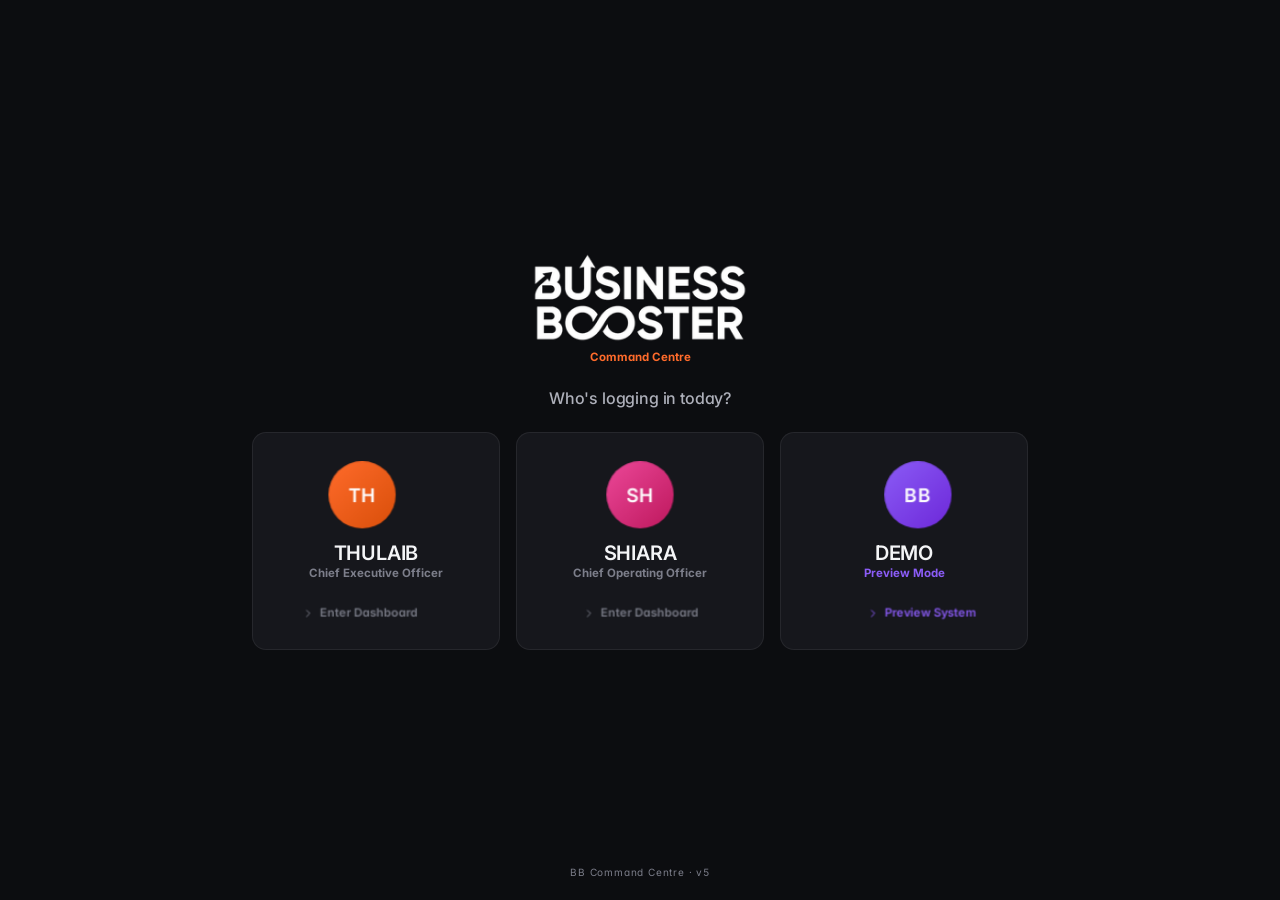
==== commit 130eddab: "THULAIB CC BUILD 6: From card Stuck with Done open swaps the form instead of doing nothing Co-Author" ====
--- a/index.html
+++ b/index.html
@@ -4009,6 +4009,7 @@
     let reloadTimer = null;
     let reloading = false;
     let openFormRowId = null;
+    let openFormType = null;
 
     function stopTimer() {
       if (reloadTimer) {
@@ -4275,9 +4276,11 @@
     }
 
     function openForm(rowId, type) {
-      if (openFormRowId === rowId) return;
+      // Same row and same button: leave it open. Same row, other button: swap the form.
+      if (openFormRowId === rowId && openFormType === type) return;
       closeForm();
       openFormRowId = rowId;
+      openFormType = type;
 
       const taskDiv = taskEl(rowId);
       if (!taskDiv) return;
@@ -4364,6 +4367,7 @@
         }
       }
       openFormRowId = null;
+      openFormType = null;
     }
 
     function taskEl(rowId) {
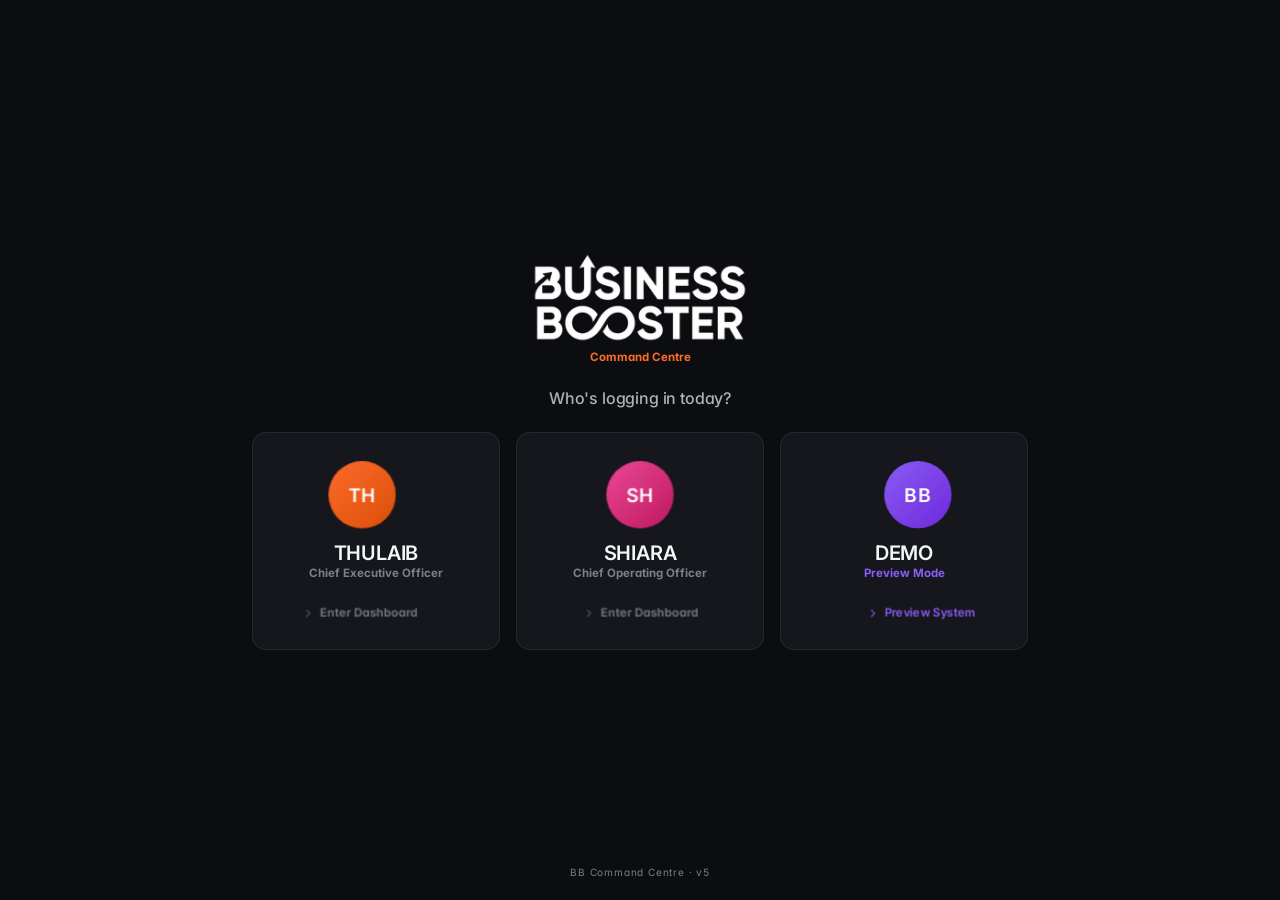
==== commit dc8b4b93: "Thulaib Home: the CEO's first screen for role th (push card, five glance tiles, Team table, owner du" ====
--- a/index.html
+++ b/index.html
@@ -20382,8 +20382,13 @@
       <div class="shh-apps" id="shh-apps">
         <a class="shh-card shh-app" id="shh-app-brain" href="https://businessboosterlk.github.io/bb-brain/" target="_blank" rel="noopener"><span class="shh-ico shh-c-blue" data-shh-i="brain"></span><span>Digital Brain<small>Ask the Brain</small></span></a>
         <button type="button" class="shh-card shh-app" id="shh-app-booster"><span class="shh-ico shh-c-green" data-shh-i="rocket"></span><span>Booster<small>Growth tools</small></span></button>
+        <!-- the five links asked for in bb_pending 1600 (8 Nov 2026): three GitHub Pages systems and the two Vercel inboxes named in MODULE-REGISTRY.md -->
+        <a class="shh-card shh-app" id="shh-app-video" href="https://businessboosterlk.github.io/bb-video-system/" target="_blank" rel="noopener"><span class="shh-ico shh-c-amber" data-shh-i="video"></span><span>Video System<small>Edits, checks, Last check</small></span></a>
+        <a class="shh-card shh-app" id="shh-app-graphic" href="https://businessboosterlk.github.io/bb-graphic-system/" target="_blank" rel="noopener"><span class="shh-ico shh-c-red" data-shh-i="image"></span><span>Graphic System<small>Designs and briefs</small></span></a>
+        <a class="shh-card shh-app" id="shh-app-smm" href="https://businessboosterlk.github.io/bb-smm-workspace/" target="_blank" rel="noopener"><span class="shh-ico shh-c-blue" data-shh-i="cal"></span><span>SMM Workspace<small>Posts and day checks</small></span></a>
+        <a class="shh-card shh-app" id="shh-app-daily" href="https://bb-team-daily-form.vercel.app/" target="_blank" rel="noopener"><span class="shh-ico shh-c-green" data-shh-i="file"></span><span>Team daily form<small>Inbox of the day's forms</small></span></a>
+        <a class="shh-card shh-app" id="shh-app-brief" href="https://bb-system-brief.vercel.app/briefs" target="_blank" rel="noopener"><span class="shh-ico shh-c-amber" data-shh-i="pen"></span><span>System brief<small>Inbox of new briefs</small></span></a>
       </div>
-      <div class="shh-calm">Video System, Graphic System, SMM Workspace and the two inboxes have no address in the Command Centre yet, so they are not listed.</div>
     </section>
   </div>
 </div>
@@ -20684,11 +20689,13 @@
       rd('team_members', '?select=id,name,role,contract_expiry,active'),
       rd('events', '?date=eq.' + T + '&select=id,title,time,type,client_id&order=time.asc'),
       A ? rd('bb_month_close', '?period=eq.' + prev + '-01&select=client_id,smm_closed_at,coo_signed_at') : none,
-      rd('bb_pending', '?status=eq.open&for_name=eq.SHIARA&select=id,item,asked_on&order=asked_on.asc,id.asc')
+      rd('bb_pending', '?status=eq.open&for_name=eq.SHIARA&select=id,item,asked_on&order=asked_on.asc,id.asc'),
+      /* names only, read by anyone: clients carries a public read policy, so Last check names its client even before the sign in lands (gap 2, 8 Nov 2026) */
+      rd('clients', '?select=id,name&order=name')
     ]);
     if(tok !== SH.tok) return;
     var steps = [
-      function(){ paintMoney(r[0], r[1]); }, function(){ paintInvoices(r[0]); }, function(){ paintCheck(r[2], r[3], r[4]); },
+      function(){ paintMoney(r[0], r[1]); }, function(){ paintInvoices(r[0]); }, function(){ paintCheck(r[2], r[3], r[4] || r[9]); },
       function(){ paintContracts(r[4], r[5]); }, function(){ paintToday(r[6], r[7], r[8], r[4]); }
     ];
     steps.forEach(function(f){ try{ f(); }catch(e){ console.error('shiara home', e); } });
@@ -20811,6 +20818,817 @@
 })();
 </script>
 <!-- @@BBCC_SHIARA_END@@ -->
+<!-- @@BBCC_THULAIB_HOME_BEGIN@@ THULAIB HOME (8 Nov 2026, from ~/Downloads/THULAIB-SHIARA-DASHBOARDS/MOULD.md and thulaib-dashboard-mockup.html).
+     His own home and menu. Does nothing unless body[data-role="th"]. Every other role keeps today's menu and Dashboard.
+     Same shape as Shiara Home (@@BBCC_SHIARA_BEGIN@@): showPage is wrapped (whatever showPage is at the time, so her wrap
+     and this one both run), his menu reuses the existing .nav-item elements in his order and puts the snapshot back on
+     the way out, #ho-card-mount and #ho-stuck-card are moved in by id and put back before #attention-panel.
+     More today moves old Dashboard parts in by id on open and puts each back where it was on close or leave.
+     Reads only through SBget. A refused read draws "Not read", never a zero. The one write is the existing
+     bb_pending_close rpc behind Done. Duty ticks live in this device's localStorage until bb_pending 1605 has a yes.
+     Rollback: delete this block. -->
+<style>
+#page-thhome,.thh-tabbar,.nav.thh-nav{--th-ink:#FF7F47;--th-btn:#C24400}
+[data-theme="light"] #page-thhome,[data-theme="light"] .thh-tabbar,[data-theme="light"] .nav.thh-nav{--th-ink:#B53E00}
+.nav.thh-nav .nav-item.active{color:var(--th-ink)}
+.nav.thh-nav.thh-more-shut .thh-in-more{display:none!important}
+.nav.thh-nav .thh-in-more{padding-left:20px}
+.thh-more-hd .thh-chev{margin-left:auto;display:grid;place-items:center;transition:transform .2s var(--ease)}
+.thh-more-hd[aria-expanded="true"] .thh-chev{transform:rotate(180deg)}
+.thh-more-hd .thh-chev svg{width:15px;height:15px;stroke:currentColor;fill:none;stroke-width:1.8;stroke-linecap:round;stroke-linejoin:round}
+#page-thhome svg,.thh-tabbar svg{stroke:currentColor;fill:none;stroke-width:1.8;stroke-linecap:round;stroke-linejoin:round;flex:none}
+#page-thhome .thh-num{font-variant-numeric:tabular-nums lining-nums;font-feature-settings:'tnum' 1,'lnum' 1}
+#page-thhome button{font-family:inherit;color:inherit;cursor:pointer}
+.thh-home{display:flex;flex-direction:column;gap:20px;min-width:0}
+.thh-hd{display:flex;align-items:center;gap:16px;min-width:0}
+.thh-hd-g{flex:1;min-width:0;display:flex;align-items:baseline;gap:14px;flex-wrap:wrap}
+.thh-hd h2{margin:0;font-size:24px;font-weight:600;letter-spacing:-.02em;line-height:1.2;color:var(--text)}
+.thh-date{font-size:14px;color:var(--text-2);font-weight:500}
+.thh-av{width:36px;height:36px;border-radius:50%;background:var(--accent-soft);color:var(--th-ink);display:grid;place-items:center;font-weight:700;font-size:12.5px;line-height:1;flex:none}
+.thh-btn{min-height:44px;padding:0 14px;border-radius:var(--r-sm);border:1px solid var(--border-strong);background:var(--surface);font-size:13px;font-weight:600;display:inline-flex;align-items:center;justify-content:center;gap:6px;white-space:nowrap;color:var(--text)}
+.thh-btn:hover{background:var(--surface-2)}
+.thh-btn svg{width:16px;height:16px}
+.thh-btn-p{background:var(--th-btn);border-color:var(--th-btn);color:#fff}
+.thh-btn-p:hover{background:var(--th-ink);border-color:var(--th-ink)}
+.thh-btn[hidden]{display:none}
+.thh-btn[disabled]{opacity:.6;cursor:default}
+.thh-card{background:var(--surface);border:1px solid var(--border);border-radius:var(--r);box-shadow:var(--shadow-xs);min-width:0}
+.thh-skel{display:inline-block;width:120px;height:28px;border-radius:8px;background:var(--surface-2);animation:thPulse 1.2s ease-in-out infinite}
+@keyframes thPulse{50%{opacity:.5}}
+.thh-sr{position:absolute;width:1px;height:1px;overflow:hidden;clip:rect(0 0 0 0);white-space:nowrap}
+.thh-line{font-size:12.5px;color:var(--text-2);line-height:1.45}
+.thh-line:empty{display:none}
+.thh-calm{font-size:12px;color:var(--text-3);line-height:1.45}
+.thh-ico{width:32px;height:32px;border-radius:9px;display:grid;place-items:center;flex:none}
+.thh-ico svg{width:17px;height:17px}
+.thh-c-red{color:var(--red);background:var(--red-soft)}
+.thh-c-amber{color:var(--amber);background:var(--amber-soft)}
+.thh-c-green{color:var(--green);background:var(--green-soft)}
+.thh-c-blue{color:var(--blue);background:var(--blue-soft)}
+.thh-c-grey{color:var(--text-2);background:var(--surface-2)}
+.thh-c-ink{color:var(--th-ink);background:var(--accent-soft)}
+.thh-ph{display:flex;align-items:center;gap:10px;min-width:0}
+.thh-ph h3{margin:0;font-size:15px;font-weight:600;flex:1;min-width:0;display:flex;align-items:center;gap:9px;color:var(--text)}
+.thh-panel{padding:18px 20px;display:flex;flex-direction:column;gap:12px}
+/* 1. push */
+.thh-push{border-color:rgba(255,107,43,.35);background:linear-gradient(180deg,rgba(255,107,43,.07),transparent 60%),var(--surface)}
+.thh-n{min-width:24px;height:24px;padding:0 8px;border-radius:99px;background:var(--accent);color:#fff;font-size:12px;font-weight:700;display:inline-flex;align-items:center;justify-content:center;line-height:1}
+.thh-n:empty{display:none}
+.thh-pi{display:grid;grid-template-columns:minmax(0,1fr) auto;gap:14px;align-items:center;padding:11px 0;border-top:1px solid var(--border)}
+.thh-pis>.thh-pi:first-child{border-top:0}
+.thh-pi b{display:block;font-size:13.5px;font-weight:600;color:var(--text);overflow-wrap:anywhere}
+.thh-pi span{display:block;font-size:12.5px;color:var(--text-2);margin-top:2px}
+.thh-pi span.thh-hint{color:var(--text-3)}
+.thh-acts{display:flex;gap:6px}
+.thh-since{font-size:12.5px;color:var(--text-3)}
+.thh-since:empty{display:none}
+/* 2. glance */
+.thh-tiles{display:grid;grid-template-columns:repeat(5,minmax(0,1fr));gap:16px}
+.thh-tile{padding:16px 18px;display:flex;flex-direction:column;gap:10px;text-align:left;width:100%;transition:transform .15s var(--ease),box-shadow .25s var(--ease)}
+.thh-tile:hover{box-shadow:var(--shadow-md)}
+.thh-tile:active{transform:scale(.985)}
+.thh-h{display:flex;align-items:center;gap:9px;min-width:0}
+.thh-h .thh-t{font-size:12.5px;font-weight:600;color:var(--text-2);flex:1;min-width:0}
+.thh-h .thh-go{width:16px;height:16px;color:var(--text-3)}
+.thh-tile .thh-ico{width:30px;height:30px}
+.thh-tile .thh-ico svg{width:16px;height:16px}
+.thh-val{display:flex;align-items:baseline;gap:6px;flex-wrap:wrap;min-height:30px}
+.thh-big{font-size:30px;font-weight:600;letter-spacing:-.025em;line-height:1;white-space:nowrap;color:var(--text)}
+.thh-big.thh-dim{font-size:22px;color:var(--text-3)}
+.thh-tile.thh-red .thh-big{color:var(--red)}
+.thh-unit{font-size:12.5px;color:var(--text-2)}
+.thh-trend{font-size:12.5px;color:var(--text-2);line-height:1.45}
+.thh-trend:empty{display:none}
+.thh-trend.thh-down{color:var(--red)}
+.thh-chips{display:flex;flex-wrap:wrap;gap:6px}
+.thh-chips:empty{display:none}
+.thh-chip{display:inline-flex;align-items:center;gap:6px;height:23px;padding:0 9px;border-radius:999px;font-size:12px;font-weight:600;white-space:nowrap;line-height:1}
+.thh-chip .thh-dot{width:7px;height:7px;border-radius:50%;background:currentColor}
+/* 3. team */
+.thh-tbl{width:100%;border-collapse:collapse}
+.thh-tbl th{font-size:11.5px;font-weight:600;color:var(--text-3);text-transform:uppercase;letter-spacing:.05em;text-align:right;padding:6px 10px;border-bottom:1px solid var(--border)}
+.thh-tbl th:first-child{text-align:left;padding-left:0}
+.thh-tbl td{padding:11px 10px;border-bottom:1px solid var(--border);text-align:right;font-size:14px;font-weight:600;color:var(--text);hei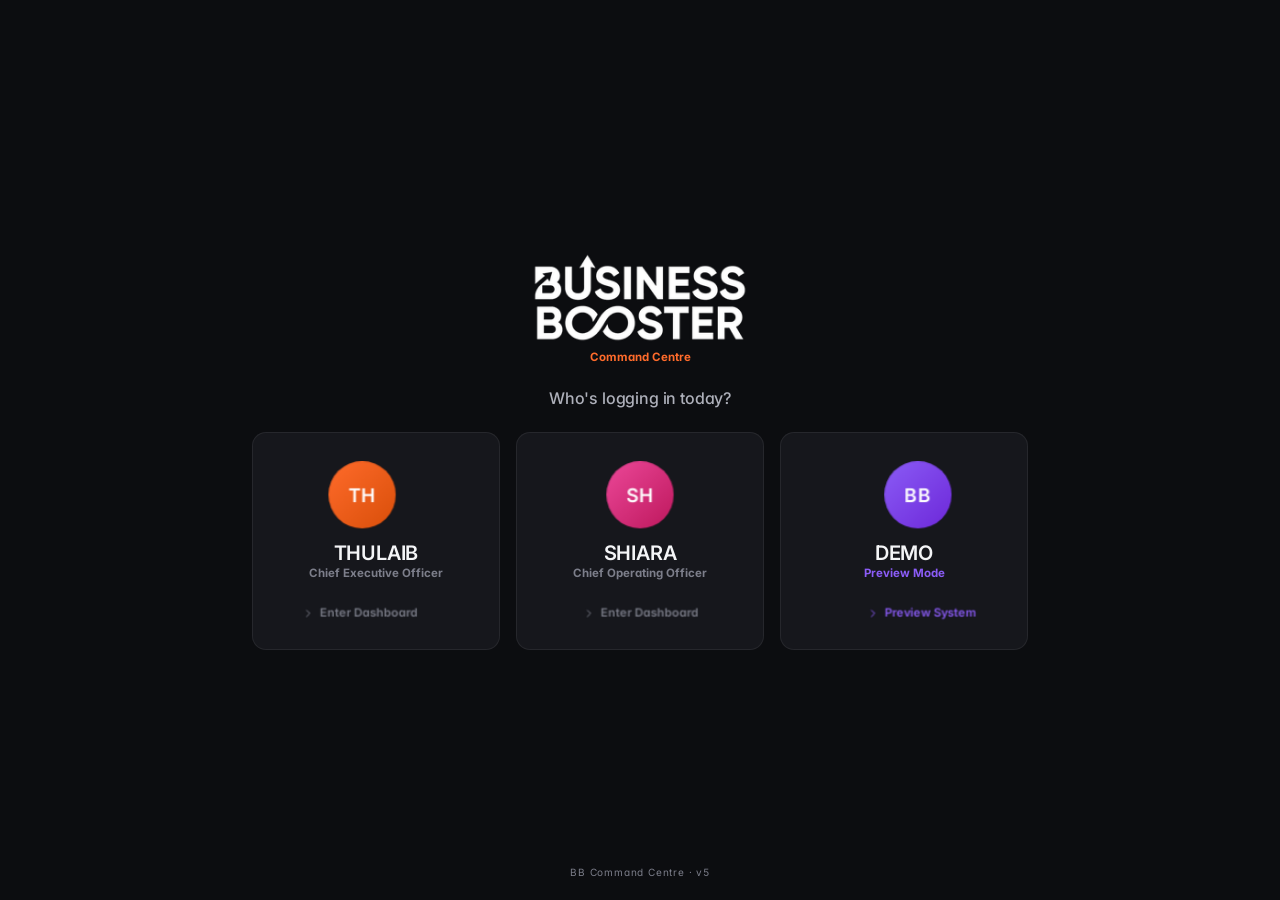
